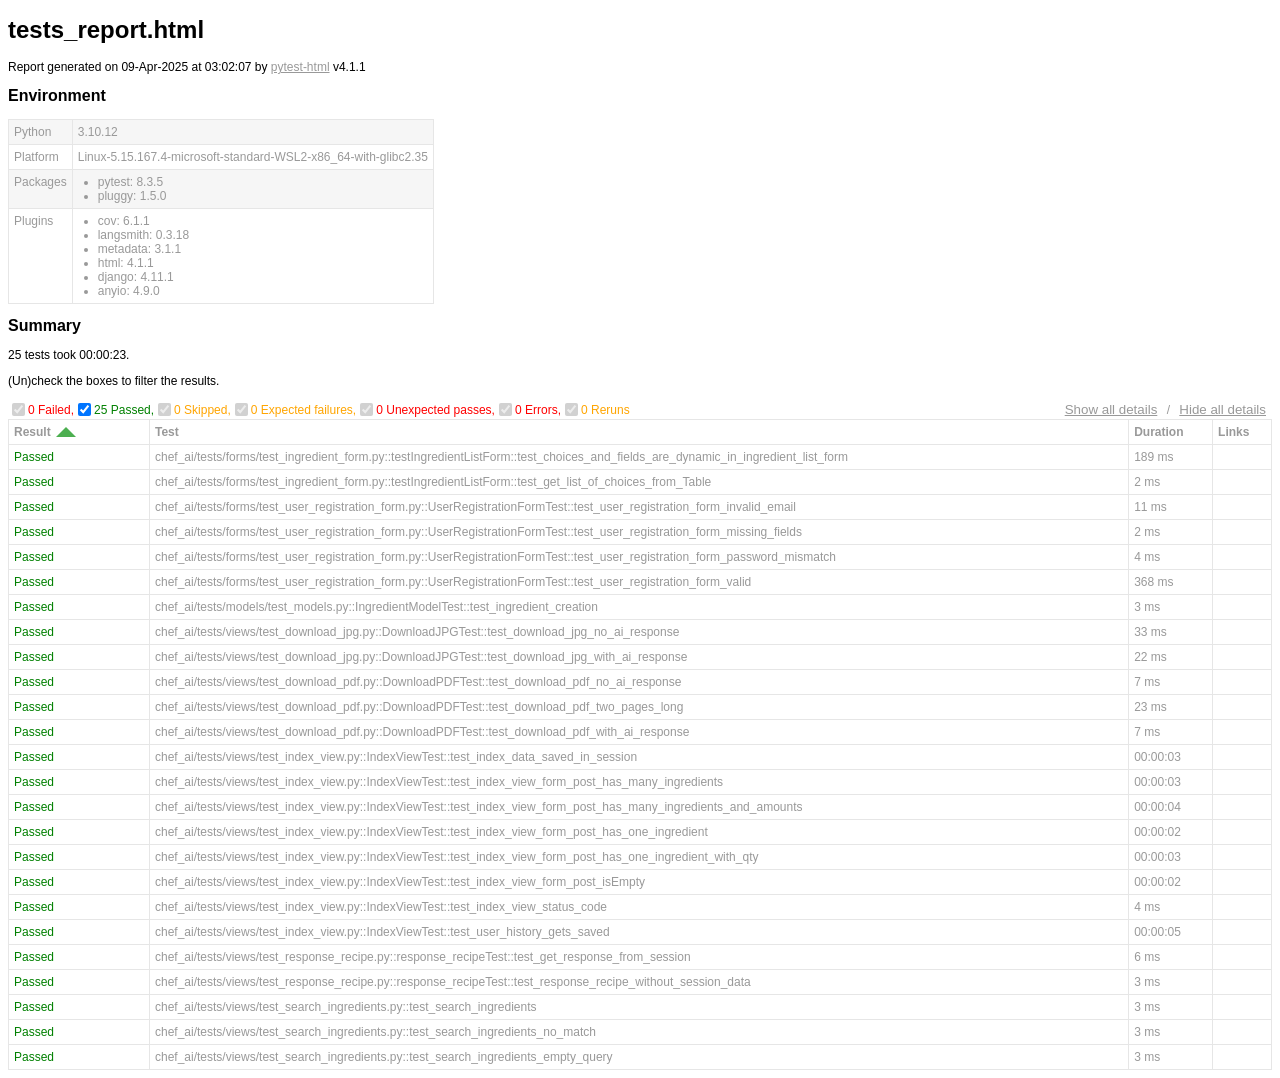
==== webapp/tests_report.html @ 6720c21e "added test for search_ingredients view" ====
<!DOCTYPE html>
<html>
  <head>
    <meta charset="utf-8"/>
    <title id="head-title">tests_report.html</title>
      <style type="text/css">body {
  font-family: Helvetica, Arial, sans-serif;
  font-size: 12px;
  /* do not increase min-width as some may use split screens */
  min-width: 800px;
  color: #999;
}

h1 {
  font-size: 24px;
  color: black;
}

h2 {
  font-size: 16px;
  color: black;
}

p {
  color: black;
}

a {
  color: #999;
}

table {
  border-collapse: collapse;
}

/******************************
 * SUMMARY INFORMATION
 ******************************/
#environment td {
  padding: 5px;
  border: 1px solid #e6e6e6;
  vertical-align: top;
}
#environment tr:nth-child(odd) {
  background-color: #f6f6f6;
}
#environment ul {
  margin: 0;
  padding: 0 20px;
}

/******************************
 * TEST RESULT COLORS
 ******************************/
span.passed,
.passed .col-result {
  color: green;
}

span.skipped,
span.xfailed,
span.rerun,
.skipped .col-result,
.xfailed .col-result,
.rerun .col-result {
  color: orange;
}

span.error,
span.failed,
span.xpassed,
.error .col-result,
.failed .col-result,
.xpassed .col-result {
  color: red;
}

.col-links__extra {
  margin-right: 3px;
}

/******************************
 * RESULTS TABLE
 *
 * 1. Table Layout
 * 2. Extra
 * 3. Sorting items
 *
 ******************************/
/*------------------
 * 1. Table Layout
 *------------------*/
#results-table {
  border: 1px solid #e6e6e6;
  color: #999;
  font-size: 12px;
  width: 100%;
}
#results-table th,
#results-table td {
  padding: 5px;
  border: 1px solid #e6e6e6;
  text-align: left;
}
#results-table th {
  font-weight: bold;
}

/*------------------
 * 2. Extra
 *------------------*/
.logwrapper {
  max-height: 230px;
  overflow-y: scroll;
  background-color: #e6e6e6;
}
.logwrapper.expanded {
  max-height: none;
}
.logwrapper.expanded .logexpander:after {
  content: "collapse [-]";
}
.logwrapper .logexpander {
  z-index: 1;
  position: sticky;
  top: 10px;
  width: max-content;
  border: 1px solid;
  border-radius: 3px;
  padding: 5px 7px;
  margin: 10px 0 10px calc(100% - 80px);
  cursor: pointer;
  background-color: #e6e6e6;
}
.logwrapper .logexpander:after {
  content: "expand [+]";
}
.logwrapper .logexpander:hover {
  color: #000;
  border-color: #000;
}
.logwrapper .log {
  min-height: 40px;
  position: relative;
  top: -50px;
  height: calc(100% + 50px);
  border: 1px solid #e6e6e6;
  color: black;
  display: block;
  font-family: "Courier New", Courier, monospace;
  padding: 5px;
  padding-right: 80px;
  white-space: pre-wrap;
}

div.media {
  border: 1px solid #e6e6e6;
  float: right;
  height: 240px;
  margin: 0 5px;
  overflow: hidden;
  width: 320px;
}

.media-container {
  display: grid;
  grid-template-columns: 25px auto 25px;
  align-items: center;
  flex: 1 1;
  overflow: hidden;
  height: 200px;
}

.media-container--fullscreen {
  grid-template-columns: 0px auto 0px;
}

.media-container__nav--right,
.media-container__nav--left {
  text-align: center;
  cursor: pointer;
}

.media-container__viewport {
  cursor: pointer;
  text-align: center;
  height: inherit;
}
.media-container__viewport img,
.media-container__viewport video {
  object-fit: cover;
  width: 100%;
  max-height: 100%;
}

.media__name,
.media__counter {
  display: flex;
  flex-direction: row;
  justify-content: space-around;
  flex: 0 0 25px;
  align-items: center;
}

.collapsible td:not(.col-links) {
  cursor: pointer;
}
.collapsible td:not(.col-links):hover::after {
  color: #bbb;
  font-style: italic;
  cursor: pointer;
}

.col-result {
  width: 130px;
}
.col-result:hover::after {
  content: " (hide details)";
}

.col-result.collapsed:hover::after {
  content: " (show details)";
}

#environment-header h2:hover::after {
  content: " (hide details)";
  color: #bbb;
  font-style: italic;
  cursor: pointer;
  font-size: 12px;
}

#environment-header.collapsed h2:hover::after {
  content: " (show details)";
  color: #bbb;
  font-style: italic;
  cursor: pointer;
  font-size: 12px;
}

/*------------------
 * 3. Sorting items
 *------------------*/
.sortable {
  cursor: pointer;
}
.sortable.desc:after {
  content: " ";
  position: relative;
  left: 5px;
  bottom: -12.5px;
  border: 10px solid #4caf50;
  border-bottom: 0;
  border-left-color: transparent;
  border-right-color: transparent;
}
.sortable.asc:after {
  content: " ";
  position: relative;
  left: 5px;
  bottom: 12.5px;
  border: 10px solid #4caf50;
  border-top: 0;
  border-left-color: transparent;
  border-right-color: transparent;
}

.hidden, .summary__reload__button.hidden {
  display: none;
}

.summary__data {
  flex: 0 0 550px;
}
.summary__reload {
  flex: 1 1;
  display: flex;
  justify-content: center;
}
.summary__reload__button {
  flex: 0 0 300px;
  display: flex;
  color: white;
  font-weight: bold;
  background-color: #4caf50;
  text-align: center;
  justify-content: center;
  align-items: center;
  border-radius: 3px;
  cursor: pointer;
}
.summary__reload__button:hover {
  background-color: #46a049;
}
.summary__spacer {
  flex: 0 0 550px;
}

.controls {
  display: flex;
  justify-content: space-between;
}

.filters,
.collapse {
  display: flex;
  align-items: center;
}
.filters button,
.collapse button {
  color: #999;
  border: none;
  background: none;
  cursor: pointer;
  text-decoration: underline;
}
.filters button:hover,
.collapse button:hover {
  color: #ccc;
}

.filter__label {
  margin-right: 10px;
}

      </style>
    
  </head>
  <body>
    <h1 id="title">tests_report.html</h1>
    <p>Report generated on 09-Apr-2025 at 03:02:07 by <a href="https://pypi.python.org/pypi/pytest-html">pytest-html</a>
        v4.1.1</p>
    <div id="environment-header">
      <h2>Environment</h2>
    </div>
    <table id="environment"></table>
    <!-- TEMPLATES -->
      <template id="template_environment_row">
      <tr>
        <td></td>
        <td></td>
      </tr>
    </template>
    <template id="template_results-table__body--empty">
      <tbody class="results-table-row">
        <tr id="not-found-message">
          <td colspan="4">No results found. Check the filters.</th>
        </tr>
    </template>
    <template id="template_results-table__tbody">
      <tbody class="results-table-row">
        <tr class="collapsible">
        </tr>
        <tr class="extras-row">
          <td class="extra" colspan="4">
            <div class="extraHTML"></div>
            <div class="media">
              <div class="media-container">
                  <div class="media-container__nav--left"><</div>
                  <div class="media-container__viewport">
                    <img src="" />
                    <video controls>
                      <source src="" type="video/mp4">
                    </video>
                  </div>
                  <div class="media-container__nav--right">></div>
                </div>
                <div class="media__name"></div>
                <div class="media__counter"></div>
            </div>
            <div class="logwrapper">
              <div class="logexpander"></div>
              <div class="log"></div>
            </div>
          </td>
        </tr>
      </tbody>
    </template>
    <!-- END TEMPLATES -->
    <div class="summary">
      <div class="summary__data">
        <h2>Summary</h2>
        <div class="additional-summary prefix">
        </div>
        <p class="run-count">25 tests took 00:00:23.</p>
        <p class="filter">(Un)check the boxes to filter the results.</p>
        <div class="summary__reload">
          <div class="summary__reload__button hidden" onclick="location.reload()">
            <div>There are still tests running. <br />Reload this page to get the latest results!</div>
          </div>
        </div>
        <div class="summary__spacer"></div>
        <div class="controls">
          <div class="filters">
            <input checked="true" class="filter" name="filter_checkbox" type="checkbox" data-test-result="failed" disabled/>
            <span class="failed">0 Failed,</span>
            <input checked="true" class="filter" name="filter_checkbox" type="checkbox" data-test-result="passed" />
            <span class="passed">25 Passed,</span>
            <input checked="true" class="filter" name="filter_checkbox" type="checkbox" data-test-result="skipped" disabled/>
            <span class="skipped">0 Skipped,</span>
            <input checked="true" class="filter" name="filter_checkbox" type="checkbox" data-test-result="xfailed" disabled/>
            <span class="xfailed">0 Expected failures,</span>
            <input checked="true" class="filter" name="filter_checkbox" type="checkbox" data-test-result="xpassed" disabled/>
            <span class="xpassed">0 Unexpected passes,</span>
            <input checked="true" class="filter" name="filter_checkbox" type="checkbox" data-test-result="error" disabled/>
            <span class="error">0 Errors,</span>
            <input checked="true" class="filter" name="filter_checkbox" type="checkbox" data-test-result="rerun" disabled/>
            <span class="rerun">0 Reruns</span>
          </div>
          <div class="collapse">
            <button id="show_all_details">Show all details</button>&nbsp;/&nbsp;<button id="hide_all_details">Hide all details</button>
          </div>
        </div>
      </div>
      <div class="additional-summary summary">
      </div>
      <div class="additional-summary postfix">
      </div>
    </div>
    <table id="results-table">
      <thead id="results-table-head">
        <tr>
          <th class="sortable" data-column-type="result">Result</th>
          <th class="sortable" data-column-type="testId">Test</th>
          <th class="sortable" data-column-type="duration">Duration</th>
          <th>Links</th>
        </tr>
      </thead>
    </table>
  </body>
  <footer>
    <div id="data-container" data-jsonblob="{&#34;environment&#34;: {&#34;Python&#34;: &#34;3.10.12&#34;, &#34;Platform&#34;: &#34;Linux-5.15.167.4-microsoft-standard-WSL2-x86_64-with-glibc2.35&#34;, &#34;Packages&#34;: {&#34;pytest&#34;: &#34;8.3.5&#34;, &#34;pluggy&#34;: &#34;1.5.0&#34;}, &#34;Plugins&#34;: {&#34;cov&#34;: &#34;6.1.1&#34;, &#34;langsmith&#34;: &#34;0.3.18&#34;, &#34;metadata&#34;: &#34;3.1.1&#34;, &#34;html&#34;: &#34;4.1.1&#34;, &#34;django&#34;: &#34;4.11.1&#34;, &#34;anyio&#34;: &#34;4.9.0&#34;}}, &#34;tests&#34;: {&#34;chef_ai/tests/forms/test_ingredient_form.py::testIngredientListForm::test_choices_and_fields_are_dynamic_in_ingredient_list_form&#34;: [{&#34;extras&#34;: [], &#34;result&#34;: &#34;Passed&#34;, &#34;testId&#34;: &#34;chef_ai/tests/forms/test_ingredient_form.py::testIngredientListForm::test_choices_and_fields_are_dynamic_in_ingredient_list_form&#34;, &#34;duration&#34;: &#34;189 ms&#34;, &#34;resultsTableRow&#34;: [&#34;&lt;td class=\&#34;col-result\&#34;&gt;Passed&lt;/td&gt;&#34;, &#34;&lt;td class=\&#34;col-testId\&#34;&gt;chef_ai/tests/forms/test_ingredient_form.py::testIngredientListForm::test_choices_and_fields_are_dynamic_in_ingredient_list_form&lt;/td&gt;&#34;, &#34;&lt;td class=\&#34;col-duration\&#34;&gt;189 ms&lt;/td&gt;&#34;, &#34;&lt;td class=\&#34;col-links\&#34;&gt;&lt;/td&gt;&#34;], &#34;log&#34;: &#34;----------------------------- Captured stdout call -----------------------------\nAdding field for Vegetable\nname of field added: VEGETABLE\nAdding field for Protein\nname of field added: PROTEIN\nAdding field for Fruit\nname of field added: FRUIT\n&#34;}], &#34;chef_ai/tests/forms/test_ingredient_form.py::testIngredientListForm::test_get_list_of_choices_from_Table&#34;: [{&#34;extras&#34;: [], &#34;result&#34;: &#34;Passed&#34;, &#34;testId&#34;: &#34;chef_ai/tests/forms/test_ingredient_form.py::testIngredientListForm::test_get_list_of_choices_from_Table&#34;, &#34;duration&#34;: &#34;2 ms&#34;, &#34;resultsTableRow&#34;: [&#34;&lt;td class=\&#34;col-result\&#34;&gt;Passed&lt;/td&gt;&#34;, &#34;&lt;td class=\&#34;col-testId\&#34;&gt;chef_ai/tests/forms/test_ingredient_form.py::testIngredientListForm::test_get_list_of_choices_from_Table&lt;/td&gt;&#34;, &#34;&lt;td class=\&#34;col-duration\&#34;&gt;2 ms&lt;/td&gt;&#34;, &#34;&lt;td class=\&#34;col-links\&#34;&gt;&lt;/td&gt;&#34;], &#34;log&#34;: &#34;----------------------------- Captured stdout call -----------------------------\n[&amp;#x27;Vegetable&amp;#x27;, &amp;#x27;Protein&amp;#x27;, &amp;#x27;Fruit&amp;#x27;]\n&#34;}], &#34;chef_ai/tests/forms/test_user_registration_form.py::UserRegistrationFormTest::test_user_registration_form_invalid_email&#34;: [{&#34;extras&#34;: [], &#34;result&#34;: &#34;Passed&#34;, &#34;testId&#34;: &#34;chef_ai/tests/forms/test_user_registration_form.py::UserRegistrationFormTest::test_user_registration_form_invalid_email&#34;, &#34;duration&#34;: &#34;11 ms&#34;, &#34;resultsTableRow&#34;: [&#34;&lt;td class=\&#34;col-result\&#34;&gt;Passed&lt;/td&gt;&#34;, &#34;&lt;td class=\&#34;col-testId\&#34;&gt;chef_ai/tests/forms/test_user_registration_form.py::UserRegistrationFormTest::test_user_registration_form_invalid_email&lt;/td&gt;&#34;, &#34;&lt;td class=\&#34;col-duration\&#34;&gt;11 ms&lt;/td&gt;&#34;, &#34;&lt;td class=\&#34;col-links\&#34;&gt;&lt;/td&gt;&#34;], &#34;log&#34;: &#34;No log output captured.&#34;}], &#34;chef_ai/tests/forms/test_user_registration_form.py::UserRegistrationFormTest::test_user_registration_form_missing_fields&#34;: [{&#34;extras&#34;: [], &#34;result&#34;: &#34;Passed&#34;, &#34;testId&#34;: &#34;chef_ai/tests/forms/test_user_registration_form.py::UserRegistrationFormTest::test_user_registration_form_missing_fields&#34;, &#34;duration&#34;: &#34;2 ms&#34;, &#34;resultsTableRow&#34;: [&#34;&lt;td class=\&#34;col-result\&#34;&gt;Passed&lt;/td&gt;&#34;, &#34;&lt;td class=\&#34;col-testId\&#34;&gt;chef_ai/tests/forms/test_user_registration_form.py::UserRegistrationFormTest::test_user_registration_form_missing_fields&lt;/td&gt;&#34;, &#34;&lt;td class=\&#34;col-duration\&#34;&gt;2 ms&lt;/td&gt;&#34;, &#34;&lt;td class=\&#34;col-links\&#34;&gt;&lt;/td&gt;&#34;], &#34;log&#34;: &#34;No log output captured.&#34;}], &#34;chef_ai/tests/forms/test_user_registration_form.py::UserRegistrationFormTest::test_user_registration_form_password_mismatch&#34;: [{&#34;extras&#34;: [], &#34;result&#34;: &#34;Passed&#34;, &#34;testId&#34;: &#34;chef_ai/tests/forms/test_user_registration_form.py::UserRegistrationFormTest::test_user_registration_form_password_mismatch&#34;, &#34;duration&#34;: &#34;4 ms&#34;, &#34;resultsTableRow&#34;: [&#34;&lt;td class=\&#34;col-result\&#34;&gt;Passed&lt;/td&gt;&#34;, &#34;&lt;td class=\&#34;col-testId\&#34;&gt;chef_ai/tests/forms/test_user_registration_form.py::UserRegistrationFormTest::test_user_registration_form_password_mismatch&lt;/td&gt;&#34;, &#34;&lt;td class=\&#34;col-duration\&#34;&gt;4 ms&lt;/td&gt;&#34;, &#34;&lt;td class=\&#34;col-links\&#34;&gt;&lt;/td&gt;&#34;], &#34;log&#34;: &#34;No log output captured.&#34;}], &#34;chef_ai/tests/forms/test_user_registration_form.py::UserRegistrationFormTest::test_user_registration_form_valid&#34;: [{&#34;extras&#34;: [], &#34;result&#34;: &#34;Passed&#34;, &#34;testId&#34;: &#34;chef_ai/tests/forms/test_user_registration_form.py::UserRegistrationFormTest::test_user_registration_form_valid&#34;, &#34;duration&#34;: &#34;368 ms&#34;, &#34;resultsTableRow&#34;: [&#34;&lt;td class=\&#34;col-result\&#34;&gt;Passed&lt;/td&gt;&#34;, &#34;&lt;td class=\&#34;col-testId\&#34;&gt;chef_ai/tests/forms/test_user_registration_form.py::UserRegistrationFormTest::test_user_registration_form_valid&lt;/td&gt;&#34;, &#34;&lt;td class=\&#34;col-duration\&#34;&gt;368 ms&lt;/td&gt;&#34;, &#34;&lt;td class=\&#34;col-links\&#34;&gt;&lt;/td&gt;&#34;], &#34;log&#34;: &#34;----------------------------- Captured stdout call -----------------------------\nError: \n&#34;}], &#34;chef_ai/tests/models/test_models.py::IngredientModelTest::test_ingredient_creation&#34;: [{&#34;extras&#34;: [], &#34;result&#34;: &#34;Passed&#34;, &#34;testId&#34;: &#34;chef_ai/tests/models/test_models.py::IngredientModelTest::test_ingredient_creation&#34;, &#34;duration&#34;: &#34;3 ms&#34;, &#34;resultsTableRow&#34;: [&#34;&lt;td class=\&#34;col-result\&#34;&gt;Passed&lt;/td&gt;&#34;, &#34;&lt;td class=\&#34;col-testId\&#34;&gt;chef_ai/tests/models/test_models.py::IngredientModelTest::test_ingredient_creation&lt;/td&gt;&#34;, &#34;&lt;td class=\&#34;col-duration\&#34;&gt;3 ms&lt;/td&gt;&#34;, &#34;&lt;td class=\&#34;col-links\&#34;&gt;&lt;/td&gt;&#34;], &#34;log&#34;: &#34;----------------------------- Captured stdout call -----------------------------\nSuccess test ingredients insert\n&#34;}], &#34;chef_ai/tests/views/test_download_jpg.py::DownloadJPGTest::test_download_jpg_no_ai_response&#34;: [{&#34;extras&#34;: [], &#34;result&#34;: &#34;Passed&#34;, &#34;testId&#34;: &#34;chef_ai/tests/views/test_download_jpg.py::DownloadJPGTest::test_download_jpg_no_ai_response&#34;, &#34;duration&#34;: &#34;33 ms&#34;, &#34;resultsTableRow&#34;: [&#34;&lt;td class=\&#34;col-result\&#34;&gt;Passed&lt;/td&gt;&#34;, &#34;&lt;td class=\&#34;col-testId\&#34;&gt;chef_ai/tests/views/test_download_jpg.py::DownloadJPGTest::test_download_jpg_no_ai_response&lt;/td&gt;&#34;, &#34;&lt;td class=\&#34;col-duration\&#34;&gt;33 ms&lt;/td&gt;&#34;, &#34;&lt;td class=\&#34;col-links\&#34;&gt;&lt;/td&gt;&#34;], &#34;log&#34;: &#34;----------------------------- Captured stdout call -----------------------------\nview was hit\n&#34;}], &#34;chef_ai/tests/views/test_download_jpg.py::DownloadJPGTest::test_download_jpg_with_ai_response&#34;: [{&#34;extras&#34;: [], &#34;result&#34;: &#34;Passed&#34;, &#34;testId&#34;: &#34;chef_ai/tests/views/test_download_jpg.py::DownloadJPGTest::test_download_jpg_with_ai_response&#34;, &#34;duration&#34;: &#34;22 ms&#34;, &#34;resultsTableRow&#34;: [&#34;&lt;td class=\&#34;col-result\&#34;&gt;Passed&lt;/td&gt;&#34;, &#34;&lt;td class=\&#34;col-testId\&#34;&gt;chef_ai/tests/views/test_download_jpg.py::DownloadJPGTest::test_download_jpg_with_ai_response&lt;/td&gt;&#34;, &#34;&lt;td class=\&#34;col-duration\&#34;&gt;22 ms&lt;/td&gt;&#34;, &#34;&lt;td class=\&#34;col-links\&#34;&gt;&lt;/td&gt;&#34;], &#34;log&#34;: &#34;----------------------------- Captured stdout call -----------------------------\nResponse type: &amp;lt;class &amp;#x27;django.http.response.FileResponse&amp;#x27;&amp;gt;\n&#34;}], &#34;chef_ai/tests/views/test_download_pdf.py::DownloadPDFTest::test_download_pdf_no_ai_response&#34;: [{&#34;extras&#34;: [], &#34;result&#34;: &#34;Passed&#34;, &#34;testId&#34;: &#34;chef_ai/tests/views/test_download_pdf.py::DownloadPDFTest::test_download_pdf_no_ai_response&#34;, &#34;duration&#34;: &#34;7 ms&#34;, &#34;resultsTableRow&#34;: [&#34;&lt;td class=\&#34;col-result\&#34;&gt;Passed&lt;/td&gt;&#34;, &#34;&lt;td class=\&#34;col-testId\&#34;&gt;chef_ai/tests/views/test_download_pdf.py::DownloadPDFTest::test_download_pdf_no_ai_response&lt;/td&gt;&#34;, &#34;&lt;td class=\&#34;col-duration\&#34;&gt;7 ms&lt;/td&gt;&#34;, &#34;&lt;td class=\&#34;col-links\&#34;&gt;&lt;/td&gt;&#34;], &#34;log&#34;: &#34;----------------------------- Captured stdout call -----------------------------\n\nview was hit\n&#34;}], &#34;chef_ai/tests/views/test_download_pdf.py::DownloadPDFTest::test_download_pdf_two_pages_long&#34;: [{&#34;extras&#34;: [], &#34;result&#34;: &#34;Passed&#34;, &#34;testId&#34;: &#34;chef_ai/tests/views/test_download_pdf.py::DownloadPDFTest::test_download_pdf_two_pages_long&#34;, &#34;duration&#34;: &#34;23 ms&#34;, &#34;resultsTableRow&#34;: [&#34;&lt;td class=\&#34;col-result\&#34;&gt;Passed&lt;/td&gt;&#34;, &#34;&lt;td class=\&#34;col-testId\&#34;&gt;chef_ai/tests/views/test_download_pdf.py::DownloadPDFTest::test_download_pdf_two_pages_long&lt;/td&gt;&#34;, &#34;&lt;td class=\&#34;col-duration\&#34;&gt;23 ms&lt;/td&gt;&#34;, &#34;&lt;td class=\&#34;col-links\&#34;&gt;&lt;/td&gt;&#34;], &#34;log&#34;: &#34;----------------------------- Captured stdout call -----------------------------\n{&amp;#x27;Title&amp;#x27;: &amp;#x27;Delicious Pasta&amp;#x27;, &amp;#x27;Cuisine&amp;#x27;: &amp;#x27;Italian&amp;#x27;, &amp;#x27;Ingredients&amp;#x27;: [&amp;#x27;Pasta&amp;#x27;, &amp;#x27;Tomato Sauce&amp;#x27;, &amp;#x27;Basil&amp;#x27;], &amp;#x27;Steps&amp;#x27;: [&amp;#x27;Step 0\\n&amp;#x27;, &amp;#x27;Step 1\\n&amp;#x27;, &amp;#x27;Step 2\\n&amp;#x27;, &amp;#x27;Step 3\\n&amp;#x27;, &amp;#x27;Step 4\\n&amp;#x27;, &amp;#x27;Step 5\\n&amp;#x27;, &amp;#x27;Step 6\\n&amp;#x27;, &amp;#x27;Step 7\\n&amp;#x27;, &amp;#x27;Step 8\\n&amp;#x27;, &amp;#x27;Step 9\\n&amp;#x27;, &amp;#x27;Step 10\\n&amp;#x27;, &amp;#x27;Step 11\\n&amp;#x27;, &amp;#x27;Step 12\\n&amp;#x27;, &amp;#x27;Step 13\\n&amp;#x27;, &amp;#x27;Step 14\\n&amp;#x27;, &amp;#x27;Step 15\\n&amp;#x27;, &amp;#x27;Step 16\\n&amp;#x27;, &amp;#x27;Step 17\\n&amp;#x27;, &amp;#x27;Step 18\\n&amp;#x27;, &amp;#x27;Step 19\\n&amp;#x27;, &amp;#x27;Step 20\\n&amp;#x27;, &amp;#x27;Step 21\\n&amp;#x27;, &amp;#x27;Step 22\\n&amp;#x27;, &amp;#x27;Step 23\\n&amp;#x27;, &amp;#x27;Step 24\\n&amp;#x27;, &amp;#x27;Step 25\\n&amp;#x27;, &amp;#x27;Step 26\\n&amp;#x27;, &amp;#x27;Step 27\\n&amp;#x27;, &amp;#x27;Step 28\\n&amp;#x27;, &amp;#x27;Step 29\\n&amp;#x27;, &amp;#x27;Step 30\\n&amp;#x27;, &amp;#x27;Step 31\\n&amp;#x27;, &amp;#x27;Step 32\\n&amp;#x27;, &amp;#x27;Step 33\\n&amp;#x27;, &amp;#x27;Step 34\\n&amp;#x27;, &amp;#x27;Step 35\\n&amp;#x27;, &amp;#x27;Step 36\\n&amp;#x27;, &amp;#x27;Step 37\\n&amp;#x27;, &amp;#x27;Step 38\\n&amp;#x27;, &amp;#x27;Step 39\\n&amp;#x27;, &amp;#x27;Step 40\\n&amp;#x27;, &amp;#x27;Step 41\\n&amp;#x27;, &amp;#x27;Step 42\\n&amp;#x27;, &amp;#x27;Step 43\\n&amp;#x27;, &amp;#x27;Step 44\\n&amp;#x27;, &amp;#x27;Step 45\\n&amp;#x27;, &amp;#x27;Step 46\\n&amp;#x27;, &amp;#x27;Step 47\\n&amp;#x27;, &amp;#x27;Step 48\\n&amp;#x27;, &amp;#x27;Step 49\\n&amp;#x27;, &amp;#x27;Step 50\\n&amp;#x27;, &amp;#x27;Step 51\\n&amp;#x27;, &amp;#x27;Step 52\\n&amp;#x27;, &amp;#x27;Step 53\\n&amp;#x27;, &amp;#x27;Step 54\\n&amp;#x27;, &amp;#x27;Step 55\\n&amp;#x27;, &amp;#x27;Step 56\\n&amp;#x27;, &amp;#x27;Step 57\\n&amp;#x27;, &amp;#x27;Step 58\\n&amp;#x27;, &amp;#x27;Step 59\\n&amp;#x27;, &amp;#x27;Step 60\\n&amp;#x27;, &amp;#x27;Step 61\\n&amp;#x27;, &amp;#x27;Step 62\\n&amp;#x27;, &amp;#x27;Step 63\\n&amp;#x27;, &amp;#x27;Step 64\\n&amp;#x27;, &amp;#x27;Step 65\\n&amp;#x27;, &amp;#x27;Step 66\\n&amp;#x27;, &amp;#x27;Step 67\\n&amp;#x27;, &amp;#x27;Step 68\\n&amp;#x27;, &amp;#x27;Step 69\\n&amp;#x27;, &amp;#x27;Step 70\\n&amp;#x27;, &amp;#x27;Step 71\\n&amp;#x27;, &amp;#x27;Step 72\\n&amp;#x27;, &amp;#x27;Step 73\\n&amp;#x27;, &amp;#x27;Step 74\\n&amp;#x27;, &amp;#x27;Step 75\\n&amp;#x27;, &amp;#x27;Step 76\\n&amp;#x27;, &amp;#x27;Step 77\\n&amp;#x27;, &amp;#x27;Step 78\\n&amp;#x27;, &amp;#x27;Step 79\\n&amp;#x27;, &amp;#x27;Step 80\\n&amp;#x27;, &amp;#x27;Step 81\\n&amp;#x27;, &amp;#x27;Step 82\\n&amp;#x27;, &amp;#x27;Step 83\\n&amp;#x27;, &amp;#x27;Step 84\\n&amp;#x27;, &amp;#x27;Step 85\\n&amp;#x27;, &amp;#x27;Step 86\\n&amp;#x27;, &amp;#x27;Step 87\\n&amp;#x27;, &amp;#x27;Step 88\\n&amp;#x27;, &amp;#x27;Step 89\\n&amp;#x27;, &amp;#x27;Step 90\\n&amp;#x27;, &amp;#x27;Step 91\\n&amp;#x27;, &amp;#x27;Step 92\\n&amp;#x27;, &amp;#x27;Step 93\\n&amp;#x27;, &amp;#x27;Step 94\\n&amp;#x27;, &amp;#x27;Step 95\\n&amp;#x27;, &amp;#x27;Step 96\\n&amp;#x27;, &amp;#x27;Step 97\\n&amp;#x27;, &amp;#x27;Step 98\\n&amp;#x27;, &amp;#x27;Step 99\\n&amp;#x27;, &amp;#x27;Step 100\\n&amp;#x27;, &amp;#x27;Step 101\\n&amp;#x27;, &amp;#x27;Step 102\\n&amp;#x27;, &amp;#x27;Step 103\\n&amp;#x27;, &amp;#x27;Step 104\\n&amp;#x27;, &amp;#x27;Step 105\\n&amp;#x27;, &amp;#x27;Step 106\\n&amp;#x27;, &amp;#x27;Step 107\\n&amp;#x27;, &amp;#x27;Step 108\\n&amp;#x27;, &amp;#x27;Step 109\\n&amp;#x27;, &amp;#x27;Step 110\\n&amp;#x27;, &amp;#x27;Step 111\\n&amp;#x27;, &amp;#x27;Step 112\\n&amp;#x27;, &amp;#x27;Step 113\\n&amp;#x27;, &amp;#x27;Step 114\\n&amp;#x27;, &amp;#x27;Step 115\\n&amp;#x27;, &amp;#x27;Step 116\\n&amp;#x27;, &amp;#x27;Step 117\\n&amp;#x27;, &amp;#x27;Step 118\\n&amp;#x27;, &amp;#x27;Step 119\\n&amp;#x27;, &amp;#x27;Step 120\\n&amp;#x27;, &amp;#x27;Step 121\\n&amp;#x27;, &amp;#x27;Step 122\\n&amp;#x27;, &amp;#x27;Step 123\\n&amp;#x27;, &amp;#x27;Step 124\\n&amp;#x27;, &amp;#x27;Step 125\\n&amp;#x27;, &amp;#x27;Step 126\\n&amp;#x27;, &amp;#x27;Step 127\\n&amp;#x27;, &amp;#x27;Step 128\\n&amp;#x27;, &amp;#x27;Step 129\\n&amp;#x27;, &amp;#x27;Step 130\\n&amp;#x27;, &amp;#x27;Step 131\\n&amp;#x27;, &amp;#x27;Step 132\\n&amp;#x27;, &amp;#x27;Step 133\\n&amp;#x27;, &amp;#x27;Step 134\\n&amp;#x27;, &amp;#x27;Step 135\\n&amp;#x27;, &amp;#x27;Step 136\\n&amp;#x27;, &amp;#x27;Step 137\\n&amp;#x27;, &amp;#x27;Step 138\\n&amp;#x27;, &amp;#x27;Step 139\\n&amp;#x27;, &amp;#x27;Step 140\\n&amp;#x27;, &amp;#x27;Step 141\\n&amp;#x27;, &amp;#x27;Step 142\\n&amp;#x27;, &amp;#x27;Step 143\\n&amp;#x27;, &amp;#x27;Step 144\\n&amp;#x27;, &amp;#x27;Step 145\\n&amp;#x27;, &amp;#x27;Step 146\\n&amp;#x27;, &amp;#x27;Step 147\\n&amp;#x27;, &amp;#x27;Step 148\\n&amp;#x27;, &amp;#x27;Step 149\\n&amp;#x27;, &amp;#x27;Step 150\\n&amp;#x27;, &amp;#x27;Step 151\\n&amp;#x27;, &amp;#x27;Step 152\\n&amp;#x27;, &amp;#x27;Step 153\\n&amp;#x27;, &amp;#x27;Step 154\\n&amp;#x27;, &amp;#x27;Step 155\\n&amp;#x27;, &amp;#x27;Step 156\\n&amp;#x27;, &amp;#x27;Step 157\\n&amp;#x27;, &amp;#x27;Step 158\\n&amp;#x27;, &amp;#x27;Step 159\\n&amp;#x27;, &amp;#x27;Step 160\\n&amp;#x27;, &amp;#x27;Step 161\\n&amp;#x27;, &amp;#x27;Step 162\\n&amp;#x27;, &amp;#x27;Step 163\\n&amp;#x27;, &amp;#x27;Step 164\\n&amp;#x27;, &amp;#x27;Step 165\\n&amp;#x27;, &amp;#x27;Step 166\\n&amp;#x27;, &amp;#x27;Step 167\\n&amp;#x27;, &amp;#x27;Step 168\\n&amp;#x27;, &amp;#x27;Step 169\\n&amp;#x27;, &amp;#x27;Step 170\\n&amp;#x27;, &amp;#x27;Step 171\\n&amp;#x27;, &amp;#x27;Step 172\\n&amp;#x27;, &amp;#x27;Step 173\\n&amp;#x27;, &amp;#x27;Step 174\\n&amp;#x27;, &amp;#x27;Step 175\\n&amp;#x27;, &amp;#x27;Step 176\\n&amp;#x27;, &amp;#x27;Step 177\\n&amp;#x27;, &amp;#x27;Step 178\\n&amp;#x27;, &amp;#x27;Step 179\\n&amp;#x27;, &amp;#x27;Step 180\\n&amp;#x27;, &amp;#x27;Step 181\\n&amp;#x27;, &amp;#x27;Step 182\\n&amp;#x27;, &amp;#x27;Step 183\\n&amp;#x27;, &amp;#x27;Step 184\\n&amp;#x27;, &amp;#x27;Step 185\\n&amp;#x27;, &amp;#x27;Step 186\\n&amp;#x27;, &amp;#x27;Step 187\\n&amp;#x27;, &amp;#x27;Step 188\\n&amp;#x27;, &amp;#x27;Step 189\\n&amp;#x27;, &amp;#x27;Step 190\\n&amp;#x27;, &amp;#x27;Step 191\\n&amp;#x27;, &amp;#x27;Step 192\\n&amp;#x27;, &amp;#x27;Step 193\\n&amp;#x27;, &amp;#x27;Step 194\\n&amp;#x27;, &amp;#x27;Step 195\\n&amp;#x27;, &amp;#x27;Step 196\\n&amp;#x27;, &amp;#x27;Step 197\\n&amp;#x27;, &amp;#x27;Step 198\\n&amp;#x27;, &amp;#x27;Step 199\\n&amp;#x27;]}\n750\n710\n670\n605\nMaking new page\nMaking new page\nMaking new page\nMaking new page\nResponse type: &amp;lt;class &amp;#x27;django.http.response.FileResponse&amp;#x27;&amp;gt;\nNumber of pages made: 5\n&#34;}], &#34;chef_ai/tests/views/test_download_pdf.py::DownloadPDFTest::test_download_pdf_with_ai_response&#34;: [{&#34;extras&#34;: [], &#34;result&#34;: &#34;Passed&#34;, &#34;testId&#34;: &#34;chef_ai/tests/views/test_download_pdf.py::DownloadPDFTest::test_download_pdf_with_ai_response&#34;, &#34;duration&#34;: &#34;7 ms&#34;, &#34;resultsTableRow&#34;: [&#34;&lt;td class=\&#34;col-result\&#34;&gt;Passed&lt;/td&gt;&#34;, &#34;&lt;td class=\&#34;col-testId\&#34;&gt;chef_ai/tests/views/test_download_pdf.py::DownloadPDFTest::test_download_pdf_with_ai_response&lt;/td&gt;&#34;, &#34;&lt;td class=\&#34;col-duration\&#34;&gt;7 ms&lt;/td&gt;&#34;, &#34;&lt;td class=\&#34;col-links\&#34;&gt;&lt;/td&gt;&#34;], &#34;log&#34;: &#34;----------------------------- Captured stdout call -----------------------------\n{&amp;#x27;title&amp;#x27;: &amp;#x27;Delicious Pasta&amp;#x27;, &amp;#x27;cuisine&amp;#x27;: &amp;#x27;Italian&amp;#x27;, &amp;#x27;ingredients&amp;#x27;: [&amp;#x27;Pasta&amp;#x27;, &amp;#x27;Tomato Sauce&amp;#x27;, &amp;#x27;Basil&amp;#x27;], &amp;#x27;steps&amp;#x27;: [&amp;#x27;Boil pasta&amp;#x27;, &amp;#x27;Prepare sauce&amp;#x27;, &amp;#x27;Combine and serve&amp;#x27;]}\n750\n710\n670\n605\nResponse type: &amp;lt;class &amp;#x27;django.http.response.FileResponse&amp;#x27;&amp;gt;\n&#34;}], &#34;chef_ai/tests/views/test_index_view.py::IndexViewTest::test_index_data_saved_in_session&#34;: [{&#34;extras&#34;: [], &#34;result&#34;: &#34;Passed&#34;, &#34;testId&#34;: &#34;chef_ai/tests/views/test_index_view.py::IndexViewTest::test_index_data_saved_in_session&#34;, &#34;duration&#34;: &#34;00:00:03&#34;, &#34;resultsTableRow&#34;: [&#34;&lt;td class=\&#34;col-result\&#34;&gt;Passed&lt;/td&gt;&#34;, &#34;&lt;td class=\&#34;col-testId\&#34;&gt;chef_ai/tests/views/test_index_view.py::IndexViewTest::test_index_data_saved_in_session&lt;/td&gt;&#34;, &#34;&lt;td class=\&#34;col-duration\&#34;&gt;00:00:03&lt;/td&gt;&#34;, &#34;&lt;td class=\&#34;col-links\&#34;&gt;&lt;/td&gt;&#34;], &#34;log&#34;: &#34;No log output captured.&#34;}], &#34;chef_ai/tests/views/test_index_view.py::IndexViewTest::test_index_view_form_post_has_many_ingredients&#34;: [{&#34;extras&#34;: [], &#34;result&#34;: &#34;Passed&#34;, &#34;testId&#34;: &#34;chef_ai/tests/views/test_index_view.py::IndexViewTest::test_index_view_form_post_has_many_ingredients&#34;, &#34;duration&#34;: &#34;00:00:03&#34;, &#34;resultsTableRow&#34;: [&#34;&lt;td class=\&#34;col-result\&#34;&gt;Passed&lt;/td&gt;&#34;, &#34;&lt;td class=\&#34;col-testId\&#34;&gt;chef_ai/tests/views/test_index_view.py::IndexViewTest::test_index_view_form_post_has_many_ingredients&lt;/td&gt;&#34;, &#34;&lt;td class=\&#34;col-duration\&#34;&gt;00:00:03&lt;/td&gt;&#34;, &#34;&lt;td class=\&#34;col-links\&#34;&gt;&lt;/td&gt;&#34;], &#34;log&#34;: &#34;No log output captured.&#34;}], &#34;chef_ai/tests/views/test_index_view.py::IndexViewTest::test_index_view_form_post_has_many_ingredients_and_amounts&#34;: [{&#34;extras&#34;: [], &#34;result&#34;: &#34;Passed&#34;, &#34;testId&#34;: &#34;chef_ai/tests/views/test_index_view.py::IndexViewTest::test_index_view_form_post_has_many_ingredients_and_amounts&#34;, &#34;duration&#34;: &#34;00:00:04&#34;, &#34;resultsTableRow&#34;: [&#34;&lt;td class=\&#34;col-result\&#34;&gt;Passed&lt;/td&gt;&#34;, &#34;&lt;td class=\&#34;col-testId\&#34;&gt;chef_ai/tests/views/test_index_view.py::IndexViewTest::test_index_view_form_post_has_many_ingredients_and_amounts&lt;/td&gt;&#34;, &#34;&lt;td class=\&#34;col-duration\&#34;&gt;00:00:04&lt;/td&gt;&#34;, &#34;&lt;td class=\&#34;col-links\&#34;&gt;&lt;/td&gt;&#34;], &#34;log&#34;: &#34;No log output captured.&#34;}], &#34;chef_ai/tests/views/test_index_view.py::IndexViewTest::test_index_view_form_post_has_one_ingredient&#34;: [{&#34;extras&#34;: [], &#34;result&#34;: &#34;Passed&#34;, &#34;testId&#34;: &#34;chef_ai/tests/views/test_index_view.py::IndexViewTest::test_index_view_form_post_has_one_ingredient&#34;, &#34;duration&#34;: &#34;00:00:02&#34;, &#34;resultsTableRow&#34;: [&#34;&lt;td class=\&#34;col-result\&#34;&gt;Passed&lt;/td&gt;&#34;, &#34;&lt;td class=\&#34;col-testId\&#34;&gt;chef_ai/tests/views/test_index_view.py::IndexViewTest::test_index_view_form_post_has_one_ingredient&lt;/td&gt;&#34;, &#34;&lt;td class=\&#34;col-duration\&#34;&gt;00:00:02&lt;/td&gt;&#34;, &#34;&lt;td class=\&#34;col-links\&#34;&gt;&lt;/td&gt;&#34;], &#34;log&#34;: &#34;No log output captured.&#34;}], &#34;chef_ai/tests/views/test_index_view.py::IndexViewTest::test_index_view_form_post_has_one_ingredient_with_qty&#34;: [{&#34;extras&#34;: [], &#34;result&#34;: &#34;Passed&#34;, &#34;testId&#34;: &#34;chef_ai/tests/views/test_index_view.py::IndexViewTest::test_index_view_form_post_has_one_ingredient_with_qty&#34;, &#34;duration&#34;: &#34;00:00:03&#34;, &#34;resultsTableRow&#34;: [&#34;&lt;td class=\&#34;col-result\&#34;&gt;Passed&lt;/td&gt;&#34;, &#34;&lt;td class=\&#34;col-testId\&#34;&gt;chef_ai/tests/views/test_index_view.py::IndexViewTest::test_index_view_form_post_has_one_ingredient_with_qty&lt;/td&gt;&#34;, &#34;&lt;td class=\&#34;col-duration\&#34;&gt;00:00:03&lt;/td&gt;&#34;, &#34;&lt;td class=\&#34;col-links\&#34;&gt;&lt;/td&gt;&#34;], &#34;log&#34;: &#34;No log output captured.&#34;}], &#34;chef_ai/tests/views/test_index_view.py::IndexViewTest::test_index_view_form_post_isEmpty&#34;: [{&#34;extras&#34;: [], &#34;result&#34;: &#34;Passed&#34;, &#34;testId&#34;: &#34;chef_ai/tests/views/test_index_view.py::IndexViewTest::test_index_view_form_post_isEmpty&#34;, &#34;duration&#34;: &#34;00:00:02&#34;, &#34;resultsTableRow&#34;: [&#34;&lt;td class=\&#34;col-result\&#34;&gt;Passed&lt;/td&gt;&#34;, &#34;&lt;td class=\&#34;col-testId\&#34;&gt;chef_ai/tests/views/test_index_view.py::IndexViewTest::test_index_view_form_post_isEmpty&lt;/td&gt;&#34;, &#34;&lt;td class=\&#34;col-duration\&#34;&gt;00:00:02&lt;/td&gt;&#34;, &#34;&lt;td class=\&#34;col-links\&#34;&gt;&lt;/td&gt;&#34;], &#34;log&#34;: &#34;No log output captured.&#34;}], &#34;chef_ai/tests/views/test_index_view.py::IndexViewTest::test_index_view_status_code&#34;: [{&#34;extras&#34;: [], &#34;result&#34;: &#34;Passed&#34;, &#34;testId&#34;: &#34;chef_ai/tests/views/test_index_view.py::IndexViewTest::test_index_view_status_code&#34;, &#34;duration&#34;: &#34;4 ms&#34;, &#34;resultsTableRow&#34;: [&#34;&lt;td class=\&#34;col-result\&#34;&gt;Passed&lt;/td&gt;&#34;, &#34;&lt;td class=\&#34;col-testId\&#34;&gt;chef_ai/tests/views/test_index_view.py::IndexViewTest::test_index_view_status_code&lt;/td&gt;&#34;, &#34;&lt;td class=\&#34;col-duration\&#34;&gt;4 ms&lt;/td&gt;&#34;, &#34;&lt;td class=\&#34;col-links\&#34;&gt;&lt;/td&gt;&#34;], &#34;log&#34;: &#34;No log output captured.&#34;}], &#34;chef_ai/tests/views/test_index_view.py::IndexViewTest::test_user_history_gets_saved&#34;: [{&#34;extras&#34;: [], &#34;result&#34;: &#34;Passed&#34;, &#34;testId&#34;: &#34;chef_ai/tests/views/test_index_view.py::IndexViewTest::test_user_history_gets_saved&#34;, &#34;duration&#34;: &#34;00:00:05&#34;, &#34;resultsTableRow&#34;: [&#34;&lt;td class=\&#34;col-result\&#34;&gt;Passed&lt;/td&gt;&#34;, &#34;&lt;td class=\&#34;col-testId\&#34;&gt;chef_ai/tests/views/test_index_view.py::IndexViewTest::test_user_history_gets_saved&lt;/td&gt;&#34;, &#34;&lt;td class=\&#34;col-duration\&#34;&gt;00:00:05&lt;/td&gt;&#34;, &#34;&lt;td class=\&#34;col-links\&#34;&gt;&lt;/td&gt;&#34;], &#34;log&#34;: &#34;----------------------------- Captured stdout call -----------------------------\nIngredients in table Tomato, Lettuce, Bacon\n&#34;}], &#34;chef_ai/tests/views/test_response_recipe.py::response_recipeTest::test_get_response_from_session&#34;: [{&#34;extras&#34;: [], &#34;result&#34;: &#34;Passed&#34;, &#34;testId&#34;: &#34;chef_ai/tests/views/test_response_recipe.py::response_recipeTest::test_get_response_from_session&#34;, &#34;duration&#34;: &#34;6 ms&#34;, &#34;resultsTableRow&#34;: [&#34;&lt;td class=\&#34;col-result\&#34;&gt;Passed&lt;/td&gt;&#34;, &#34;&lt;td class=\&#34;col-testId\&#34;&gt;chef_ai/tests/views/test_response_recipe.py::response_recipeTest::test_get_response_from_session&lt;/td&gt;&#34;, &#34;&lt;td class=\&#34;col-duration\&#34;&gt;6 ms&lt;/td&gt;&#34;, &#34;&lt;td class=\&#34;col-links\&#34;&gt;&lt;/td&gt;&#34;], &#34;log&#34;: &#34;----------------------------- Captured stdout call -----------------------------\nview was hit\n&#34;}], &#34;chef_ai/tests/views/test_response_recipe.py::response_recipeTest::test_response_recipe_without_session_data&#34;: [{&#34;extras&#34;: [], &#34;result&#34;: &#34;Passed&#34;, &#34;testId&#34;: &#34;chef_ai/tests/views/test_response_recipe.py::response_recipeTest::test_response_recipe_without_session_data&#34;, &#34;duration&#34;: &#34;3 ms&#34;, &#34;resultsTableRow&#34;: [&#34;&lt;td class=\&#34;col-result\&#34;&gt;Passed&lt;/td&gt;&#34;, &#34;&lt;td class=\&#34;col-testId\&#34;&gt;chef_ai/tests/views/test_response_recipe.py::response_recipeTest::test_response_recipe_without_session_data&lt;/td&gt;&#34;, &#34;&lt;td class=\&#34;col-duration\&#34;&gt;3 ms&lt;/td&gt;&#34;, &#34;&lt;td class=\&#34;col-links\&#34;&gt;&lt;/td&gt;&#34;], &#34;log&#34;: &#34;----------------------------- Captured stdout call -----------------------------\nview was hit\n&#34;}], &#34;chef_ai/tests/views/test_search_ingredients.py::test_search_ingredients&#34;: [{&#34;extras&#34;: [], &#34;result&#34;: &#34;Passed&#34;, &#34;testId&#34;: &#34;chef_ai/tests/views/test_search_ingredients.py::test_search_ingredients&#34;, &#34;duration&#34;: &#34;3 ms&#34;, &#34;resultsTableRow&#34;: [&#34;&lt;td class=\&#34;col-result\&#34;&gt;Passed&lt;/td&gt;&#34;, &#34;&lt;td class=\&#34;col-testId\&#34;&gt;chef_ai/tests/views/test_search_ingredients.py::test_search_ingredients&lt;/td&gt;&#34;, &#34;&lt;td class=\&#34;col-duration\&#34;&gt;3 ms&lt;/td&gt;&#34;, &#34;&lt;td class=\&#34;col-links\&#34;&gt;&lt;/td&gt;&#34;], &#34;log&#34;: &#34;No log output captured.&#34;}], &#34;chef_ai/tests/views/test_search_ingredients.py::test_search_ingredients_no_match&#34;: [{&#34;extras&#34;: [], &#34;result&#34;: &#34;Passed&#34;, &#34;testId&#34;: &#34;chef_ai/tests/views/test_search_ingredients.py::test_search_ingredients_no_match&#34;, &#34;duration&#34;: &#34;3 ms&#34;, &#34;resultsTableRow&#34;: [&#34;&lt;td class=\&#34;col-result\&#34;&gt;Passed&lt;/td&gt;&#34;, &#34;&lt;td class=\&#34;col-testId\&#34;&gt;chef_ai/tests/views/test_search_ingredients.py::test_search_ingredients_no_match&lt;/td&gt;&#34;, &#34;&lt;td class=\&#34;col-duration\&#34;&gt;3 ms&lt;/td&gt;&#34;, &#34;&lt;td class=\&#34;col-links\&#34;&gt;&lt;/td&gt;&#34;], &#34;log&#34;: &#34;No log output captured.&#34;}], &#34;chef_ai/tests/views/test_search_ingredients.py::test_search_ingredients_empty_query&#34;: [{&#34;extras&#34;: [], &#34;result&#34;: &#34;Passed&#34;, &#34;testId&#34;: &#34;chef_ai/tests/views/test_search_ingredients.py::test_search_ingredients_empty_query&#34;, &#34;duration&#34;: &#34;3 ms&#34;, &#34;resultsTableRow&#34;: [&#34;&lt;td class=\&#34;col-result\&#34;&gt;Passed&lt;/td&gt;&#34;, &#34;&lt;td class=\&#34;col-testId\&#34;&gt;chef_ai/tests/views/test_search_ingredients.py::test_search_ingredients_empty_query&lt;/td&gt;&#34;, &#34;&lt;td class=\&#34;col-duration\&#34;&gt;3 ms&lt;/td&gt;&#34;, &#34;&lt;td class=\&#34;col-links\&#34;&gt;&lt;/td&gt;&#34;], &#34;log&#34;: &#34;No log output captured.&#34;}]}, &#34;renderCollapsed&#34;: [&#34;passed&#34;], &#34;initialSort&#34;: &#34;result&#34;, &#34;title&#34;: &#34;tests_report.html&#34;}"></div>
    <script>
      (function(){function r(e,n,t){function o(i,f){if(!n[i]){if(!e[i]){var c="function"==typeof require&&require;if(!f&&c)return c(i,!0);if(u)return u(i,!0);var a=new Error("Cannot find module '"+i+"'");throw a.code="MODULE_NOT_FOUND",a}var p=n[i]={exports:{}};e[i][0].call(p.exports,function(r){var n=e[i][1][r];return o(n||r)},p,p.exports,r,e,n,t)}return n[i].exports}for(var u="function"==typeof require&&require,i=0;i<t.length;i++)o(t[i]);return o}return r})()({1:[function(require,module,exports){
const { getCollapsedCategory, setCollapsedIds } = require('./storage.js')

class DataManager {
    setManager(data) {
        const collapsedCategories = [...getCollapsedCategory(data.renderCollapsed)]
        const collapsedIds = []
        const tests = Object.values(data.tests).flat().map((test, index) => {
            const collapsed = collapsedCategories.includes(test.result.toLowerCase())
            const id = `test_${index}`
            if (collapsed) {
                collapsedIds.push(id)
            }
            return {
                ...test,
                id,
                collapsed,
            }
        })
        const dataBlob = { ...data, tests }
        this.data = { ...dataBlob }
        this.renderData = { ...dataBlob }
        setCollapsedIds(collapsedIds)
    }

    get allData() {
        return { ...this.data }
    }

    resetRender() {
        this.renderData = { ...this.data }
    }

    setRender(data) {
        this.renderData.tests = [...data]
    }

    toggleCollapsedItem(id) {
        this.renderData.tests = this.renderData.tests.map((test) =>
            test.id === id ? { ...test, collapsed: !test.collapsed } : test,
        )
    }

    set allCollapsed(collapsed) {
        this.renderData = { ...this.renderData, tests: [...this.renderData.tests.map((test) => (
            { ...test, collapsed }
        ))] }
    }

    get testSubset() {
        return [...this.renderData.tests]
    }

    get environment() {
        return this.renderData.environment
    }

    get initialSort() {
        return this.data.initialSort
    }
}

module.exports = {
    manager: new DataManager(),
}

},{"./storage.js":8}],2:[function(require,module,exports){
const mediaViewer = require('./mediaviewer.js')
const templateEnvRow = document.getElementById('template_environment_row')
const templateResult = document.getElementById('template_results-table__tbody')

function htmlToElements(html) {
    const temp = document.createElement('template')
    temp.innerHTML = html
    return temp.content.childNodes
}

const find = (selector, elem) => {
    if (!elem) {
        elem = document
    }
    return elem.querySelector(selector)
}

const findAll = (selector, elem) => {
    if (!elem) {
        elem = document
    }
    return [...elem.querySelectorAll(selector)]
}

const dom = {
    getStaticRow: (key, value) => {
        const envRow = templateEnvRow.content.cloneNode(true)
        const isObj = typeof value === 'object' && value !== null
        const values = isObj ? Object.keys(value).map((k) => `${k}: ${value[k]}`) : null

        const valuesElement = htmlToElements(
            values ? `<ul>${values.map((val) => `<li>${val}</li>`).join('')}<ul>` : `<div>${value}</div>`)[0]
        const td = findAll('td', envRow)
        td[0].textContent = key
        td[1].appendChild(valuesElement)

        return envRow
    },
    getResultTBody: ({ testId, id, log, extras, resultsTableRow, tableHtml, result, collapsed }) => {
        const resultBody = templateResult.content.cloneNode(true)
        resultBody.querySelector('tbody').classList.add(result.toLowerCase())
        resultBody.querySelector('tbody').id = testId
        resultBody.querySelector('.collapsible').dataset.id = id

        resultsTableRow.forEach((html) => {
            const t = document.createElement('template')
            t.innerHTML = html
            resultBody.querySelector('.collapsible').appendChild(t.content)
        })

        if (log) {
            // Wrap lines starting with "E" with span.error to color those lines red
            const wrappedLog = log.replace(/^E.*$/gm, (match) => `<span class="error">${match}</span>`)
            resultBody.querySelector('.log').innerHTML = wrappedLog
        } else {
            resultBody.querySelector('.log').remove()
        }

        if (collapsed) {
            resultBody.querySelector('.collapsible > td')?.classList.add('collapsed')
            resultBody.querySelector('.extras-row').classList.add('hidden')
        } else {
            resultBody.querySelector('.collapsible > td')?.classList.remove('collapsed')
        }

        const media = []
        extras?.forEach(({ name, format_type, content }) => {
            if (['image', 'video'].includes(format_type)) {
                media.push({ path: content, name, format_type })
            }

            if (format_type === 'html') {
                resultBody.querySelector('.extraHTML').insertAdjacentHTML('beforeend', `<div>${content}</div>`)
            }
        })
        mediaViewer.setup(resultBody, media)

        // Add custom html from the pytest_html_results_table_html hook
        tableHtml?.forEach((item) => {
            resultBody.querySelector('td[class="extra"]').insertAdjacentHTML('beforeend', item)
        })

        return resultBody
    },
}

module.exports = {
    dom,
    htmlToElements,
    find,
    findAll,
}

},{"./mediaviewer.js":6}],3:[function(require,module,exports){
const { manager } = require('./datamanager.js')
const { doSort } = require('./sort.js')
const storageModule = require('./storage.js')

const getFilteredSubSet = (filter) =>
    manager.allData.tests.filter(({ result }) => filter.includes(result.toLowerCase()))

const doInitFilter = () => {
    const currentFilter = storageModule.getVisible()
    const filteredSubset = getFilteredSubSet(currentFilter)
    manager.setRender(filteredSubset)
}

const doFilter = (type, show) => {
    if (show) {
        storageModule.showCategory(type)
    } else {
        storageModule.hideCategory(type)
    }

    const currentFilter = storageModule.getVisible()
    const filteredSubset = getFilteredSubSet(currentFilter)
    manager.setRender(filteredSubset)

    const sortColumn = storageModule.getSort()
    doSort(sortColumn, true)
}

module.exports = {
    doFilter,
    doInitFilter,
}

},{"./datamanager.js":1,"./sort.js":7,"./storage.js":8}],4:[function(require,module,exports){
const { redraw, bindEvents, renderStatic } = require('./main.js')
const { doInitFilter } = require('./filter.js')
const { doInitSort } = require('./sort.js')
const { manager } = require('./datamanager.js')
const data = JSON.parse(document.getElementById('data-container').dataset.jsonblob)

function init() {
    manager.setManager(data)
    doInitFilter()
    doInitSort()
    renderStatic()
    redraw()
    bindEvents()
}

init()

},{"./datamanager.js":1,"./filter.js":3,"./main.js":5,"./sort.js":7}],5:[function(require,module,exports){
const { dom, find, findAll } = require('./dom.js')
const { manager } = require('./datamanager.js')
const { doSort } = require('./sort.js')
const { doFilter } = require('./filter.js')
const {
    getVisible,
    getCollapsedIds,
    setCollapsedIds,
    getSort,
    getSortDirection,
    possibleFilters,
} = require('./storage.js')

const removeChildren = (node) => {
    while (node.firstChild) {
        node.removeChild(node.firstChild)
    }
}

const renderStatic = () => {
    const renderEnvironmentTable = () => {
        const environment = manager.environment
        const rows = Object.keys(environment).map((key) => dom.getStaticRow(key, environment[key]))
        const table = document.getElementById('environment')
        removeChildren(table)
        rows.forEach((row) => table.appendChild(row))
    }
    renderEnvironmentTable()
}

const addItemToggleListener = (elem) => {
    elem.addEventListener('click', ({ target }) => {
        const id = target.parentElement.dataset.id
        manager.toggleCollapsedItem(id)

        const collapsedIds = getCollapsedIds()
        if (collapsedIds.includes(id)) {
            const updated = collapsedIds.filter((item) => item !== id)
            setCollapsedIds(updated)
        } else {
            collapsedIds.push(id)
            setCollapsedIds(collapsedIds)
        }
        redraw()
    })
}

const renderContent = (tests) => {
    const sortAttr = getSort(manager.initialSort)
    const sortAsc = JSON.parse(getSortDirection())
    const rows = tests.map(dom.getResultTBody)
    const table = document.getElementById('results-table')
    const tableHeader = document.getElementById('results-table-head')

    const newTable = document.createElement('table')
    newTable.id = 'results-table'

    // remove all sorting classes and set the relevant
    findAll('.sortable', tableHeader).forEach((elem) => elem.classList.remove('asc', 'desc'))
    tableHeader.querySelector(`.sortable[data-column-type="${sortAttr}"]`)?.classList.add(sortAsc ? 'desc' : 'asc')
    newTable.appendChild(tableHeader)

    if (!rows.length) {
        const emptyTable = document.getElementById('template_results-table__body--empty').content.cloneNode(true)
        newTable.appendChild(emptyTable)
    } else {
        rows.forEach((row) => {
            if (!!row) {
                findAll('.collapsible td:not(.col-links', row).forEach(addItemToggleListener)
                find('.logexpander', row).addEventListener('click',
                    (evt) => evt.target.parentNode.classList.toggle('expanded'),
                )
                newTable.appendChild(row)
            }
        })
    }

    table.replaceWith(newTable)
}

const renderDerived = () => {
    const currentFilter = getVisible()
    possibleFilters.forEach((result) => {
        const input = document.querySelector(`input[data-test-result="${result}"]`)
        input.checked = currentFilter.includes(result)
    })
}

const bindEvents = () => {
    const filterColumn = (evt) => {
        const { target: element } = evt
        const { testResult } = element.dataset

        doFilter(testResult, element.checked)
        const collapsedIds = getCollapsedIds()
        const updated = manager.renderData.tests.map((test) => {
            return {
                ...test,
                collapsed: collapsedIds.includes(test.id),
            }
        })
        manager.setRender(updated)
        redraw()
    }

    const header = document.getElementById('environment-header')
    header.addEventListener('click', () => {
        const table = document.getElementById('environment')
        table.classList.toggle('hidden')
        header.classList.toggle('collapsed')
    })

    findAll('input[name="filter_checkbox"]').forEach((elem) => {
        elem.addEventListener('click', filterColumn)
    })

    findAll('.sortable').forEach((elem) => {
        elem.addEventListener('click', (evt) => {
            const { target: element } = evt
            const { columnType } = element.dataset
            doSort(columnType)
            redraw()
        })
    })

    document.getElementById('show_all_details').addEventListener('click', () => {
        manager.allCollapsed = false
        setCollapsedIds([])
        redraw()
    })
    document.getElementById('hide_all_details').addEventListener('click', () => {
        manager.allCollapsed = true
        const allIds = manager.renderData.tests.map((test) => test.id)
        setCollapsedIds(allIds)
        redraw()
    })
}

const redraw = () => {
    const { testSubset } = manager

    renderContent(testSubset)
    renderDerived()
}

module.exports = {
    redraw,
    bindEvents,
    renderStatic,
}

},{"./datamanager.js":1,"./dom.js":2,"./filter.js":3,"./sort.js":7,"./storage.js":8}],6:[function(require,module,exports){
class MediaViewer {
    constructor(assets) {
        this.assets = assets
        this.index = 0
    }

    nextActive() {
        this.index = this.index === this.assets.length - 1 ? 0 : this.index + 1
        return [this.activeFile, this.index]
    }

    prevActive() {
        this.index = this.index === 0 ? this.assets.length - 1 : this.index -1
        return [this.activeFile, this.index]
    }

    get currentIndex() {
        return this.index
    }

    get activeFile() {
        return this.assets[this.index]
    }
}


const setup = (resultBody, assets) => {
    if (!assets.length) {
        resultBody.querySelector('.media').classList.add('hidden')
        return
    }

    const mediaViewer = new MediaViewer(assets)
    const container = resultBody.querySelector('.media-container')
    const leftArrow = resultBody.querySelector('.media-container__nav--left')
    const rightArrow = resultBody.querySelector('.media-container__nav--right')
    const mediaName = resultBody.querySelector('.media__name')
    const counter = resultBody.querySelector('.media__counter')
    const imageEl = resultBody.querySelector('img')
    const sourceEl = resultBody.querySelector('source')
    const videoEl = resultBody.querySelector('video')

    const setImg = (media, index) => {
        if (media?.format_type === 'image') {
            imageEl.src = media.path

            imageEl.classList.remove('hidden')
            videoEl.classList.add('hidden')
        } else if (media?.format_type === 'video') {
            sourceEl.src = media.path

            videoEl.classList.remove('hidden')
            imageEl.classList.add('hidden')
        }

        mediaName.innerText = media?.name
        counter.innerText = `${index + 1} / ${assets.length}`
    }
    setImg(mediaViewer.activeFile, mediaViewer.currentIndex)

    const moveLeft = () => {
        const [media, index] = mediaViewer.prevActive()
        setImg(media, index)
    }
    const doRight = () => {
        const [media, index] = mediaViewer.nextActive()
        setImg(media, index)
    }
    const openImg = () => {
        window.open(mediaViewer.activeFile.path, '_blank')
    }
    if (assets.length === 1) {
        container.classList.add('media-container--fullscreen')
    } else {
        leftArrow.addEventListener('click', moveLeft)
        rightArrow.addEventListener('click', doRight)
    }
    imageEl.addEventListener('click', openImg)
}

module.exports = {
    setup,
}

},{}],7:[function(require,module,exports){
const { manager } = require('./datamanager.js')
const storageModule = require('./storage.js')

const genericSort = (list, key, ascending, customOrder) => {
    let sorted
    if (customOrder) {
        sorted = list.sort((a, b) => {
            const aValue = a.result.toLowerCase()
            const bValue = b.result.toLowerCase()

            const aIndex = customOrder.findIndex((item) => item.toLowerCase() === aValue)
            const bIndex = customOrder.findIndex((item) => item.toLowerCase() === bValue)

            // Compare the indices to determine the sort order
            return aIndex - bIndex
        })
    } else {
        sorted = list.sort((a, b) => a[key] === b[key] ? 0 : a[key] > b[key] ? 1 : -1)
    }

    if (ascending) {
        sorted.reverse()
    }
    return sorted
}

const durationSort = (list, ascending) => {
    const parseDuration = (duration) => {
        if (duration.includes(':')) {
            // If it's in the format "HH:mm:ss"
            const [hours, minutes, seconds] = duration.split(':').map(Number)
            return (hours * 3600 + minutes * 60 + seconds) * 1000
        } else {
            // If it's in the format "nnn ms"
            return parseInt(duration)
        }
    }
    const sorted = list.sort((a, b) => parseDuration(a['duration']) - parseDuration(b['duration']))
    if (ascending) {
        sorted.reverse()
    }
    return sorted
}

const doInitSort = () => {
    const type = storageModule.getSort(manager.initialSort)
    const ascending = storageModule.getSortDirection()
    const list = manager.testSubset
    const initialOrder = ['Error', 'Failed', 'Rerun', 'XFailed', 'XPassed', 'Skipped', 'Passed']

    storageModule.setSort(type)
    storageModule.setSortDirection(ascending)

    if (type?.toLowerCase() === 'original') {
        manager.setRender(list)
    } else {
        let sortedList
        switch (type) {
        case 'duration':
            sortedList = durationSort(list, ascending)
            break
        case 'result':
            sortedList = genericSort(list, type, ascending, initialOrder)
            break
        default:
            sortedList = genericSort(list, type, ascending)
            break
        }
        manager.setRender(sortedList)
    }
}

const doSort = (type, skipDirection) => {
    const newSortType = storageModule.getSort(manager.initialSort) !== type
    const currentAsc = storageModule.getSortDirection()
    let ascending
    if (skipDirection) {
        ascending = currentAsc
    } else {
        ascending = newSortType ? false : !currentAsc
    }
    storageModule.setSort(type)
    storageModule.setSortDirection(ascending)

    const list = manager.testSubset
    const sortedList = type === 'duration' ? durationSort(list, ascending) : genericSort(list, type, ascending)
    manager.setRender(sortedList)
}

module.exports = {
    doInitSort,
    doSort,
}

},{"./datamanager.js":1,"./storage.js":8}],8:[function(require,module,exports){
const possibleFilters = [
    'passed',
    'skipped',
    'failed',
    'error',
    'xfailed',
    'xpassed',
    'rerun',
]

const getVisible = () => {
    const url = new URL(window.location.href)
    const settings = new URLSearchParams(url.search).get('visible')
    const lower = (item) => {
        const lowerItem = item.toLowerCase()
        if (possibleFilters.includes(lowerItem)) {
            return lowerItem
        }
        return null
    }
    return settings === null ?
        possibleFilters :
        [...new Set(settings?.split(',').map(lower).filter((item) => item))]
}

const hideCategory = (categoryToHide) => {
    const url = new URL(window.location.href)
    const visibleParams = new URLSearchParams(url.search).get('visible')
    const currentVisible = visibleParams ? visibleParams.split(',') : [...possibleFilters]
    const settings = [...new Set(currentVisible)].filter((f) => f !== categoryToHide).join(',')

    url.searchParams.set('visible', settings)
    window.history.pushState({}, null, unescape(url.href))
}

const showCategory = (categoryToShow) => {
    if (typeof window === 'undefined') {
        return
    }
    const url = new URL(window.location.href)
    const currentVisible = new URLSearchParams(url.search).get('visible')?.split(',').filter(Boolean) ||
        [...possibleFilters]
    const settings = [...new Set([categoryToShow, ...currentVisible])]
    const noFilter = possibleFilters.length === settings.length || !settings.length

    noFilter ? url.searchParams.delete('visible') : url.searchParams.set('visible', settings.join(','))
    window.history.pushState({}, null, unescape(url.href))
}

const getSort = (initialSort) => {
    const url = new URL(window.location.href)
    let sort = new URLSearchParams(url.search).get('sort')
    if (!sort) {
        sort = initialSort || 'result'
    }
    return sort
}

const setSort = (type) => {
    const url = new URL(window.location.href)
    url.searchParams.set('sort', type)
    window.history.pushState({}, null, unescape(url.href))
}

const getCollapsedCategory = (renderCollapsed) => {
    let categories
    if (typeof window !== 'undefined') {
        const url = new URL(window.location.href)
        const collapsedItems = new URLSearchParams(url.search).get('collapsed')
        switch (true) {
        case !renderCollapsed && collapsedItems === null:
            categories = ['passed']
            break
        case collapsedItems?.length === 0 || /^["']{2}$/.test(collapsedItems):
            categories = []
            break
        case /^all$/.test(collapsedItems) || collapsedItems === null && /^all$/.test(renderCollapsed):
            categories = [...possibleFilters]
            break
        default:
            categories = collapsedItems?.split(',').map((item) => item.toLowerCase()) || renderCollapsed
            break
        }
    } else {
        categories = []
    }
    return categories
}

const getSortDirection = () => JSON.parse(sessionStorage.getItem('sortAsc')) || false
const setSortDirection = (ascending) => sessionStorage.setItem('sortAsc', ascending)

const getCollapsedIds = () => JSON.parse(sessionStorage.getItem('collapsedIds')) || []
const setCollapsedIds = (list) => sessionStorage.setItem('collapsedIds', JSON.stringify(list))

module.exports = {
    getVisible,
    hideCategory,
    showCategory,
    getCollapsedIds,
    setCollapsedIds,
    getSort,
    setSort,
    getSortDirection,
    setSortDirection,
    getCollapsedCategory,
    possibleFilters,
}

},{}]},{},[4]);
    </script>
  </footer>
</html>
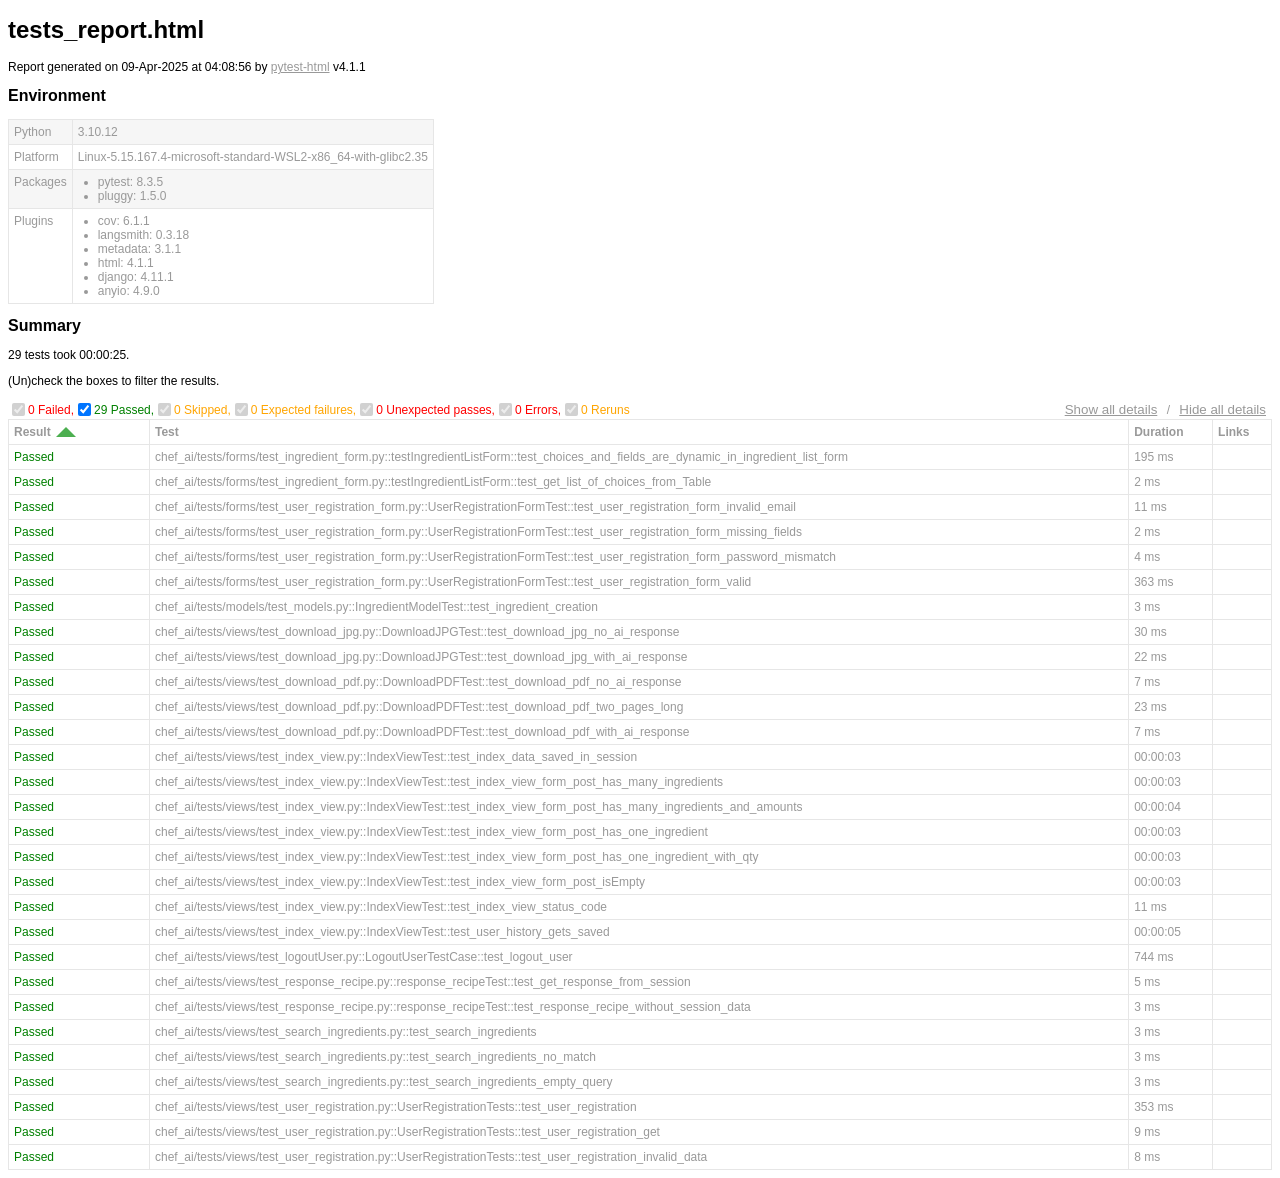
==== commit 73a0a0ad: "finished unit tests. Currently at 98% coverage." ====
--- a/webapp/tests_report.html
+++ b/webapp/tests_report.html
@@ -328,7 +328,7 @@
   </head>
   <body>
     <h1 id="title">tests_report.html</h1>
-    <p>Report generated on 09-Apr-2025 at 03:02:07 by <a href="https://pypi.python.org/pypi/pytest-html">pytest-html</a>
+    <p>Report generated on 09-Apr-2025 at 04:08:56 by <a href="https://pypi.python.org/pypi/pytest-html">pytest-html</a>
         v4.1.1</p>
     <div id="environment-header">
       <h2>Environment</h2>
@@ -382,7 +382,7 @@
         <h2>Summary</h2>
         <div class="additional-summary prefix">
         </div>
-        <p class="run-count">25 tests took 00:00:23.</p>
+        <p class="run-count">29 tests took 00:00:25.</p>
         <p class="filter">(Un)check the boxes to filter the results.</p>
         <div class="summary__reload">
           <div class="summary__reload__button hidden" onclick="location.reload()">
@@ -395,7 +395,7 @@
             <input checked="true" class="filter" name="filter_checkbox" type="checkbox" data-test-result="failed" disabled/>
             <span class="failed">0 Failed,</span>
             <input checked="true" class="filter" name="filter_checkbox" type="checkbox" data-test-result="passed" />
-            <span class="passed">25 Passed,</span>
+            <span class="passed">29 Passed,</span>
             <input checked="true" class="filter" name="filter_checkbox" type="checkbox" data-test-result="skipped" disabled/>
             <span class="skipped">0 Skipped,</span>
             <input checked="true" class="filter" name="filter_checkbox" type="checkbox" data-test-result="xfailed" disabled/>
@@ -429,7 +429,7 @@
     </table>
   </body>
   <footer>
-    <div id="data-container" data-jsonblob="{&#34;environment&#34;: {&#34;Python&#34;: &#34;3.10.12&#34;, &#34;Platform&#34;: &#34;Linux-5.15.167.4-microsoft-standard-WSL2-x86_64-with-glibc2.35&#34;, &#34;Packages&#34;: {&#34;pytest&#34;: &#34;8.3.5&#34;, &#34;pluggy&#34;: &#34;1.5.0&#34;}, &#34;Plugins&#34;: {&#34;cov&#34;: &#34;6.1.1&#34;, &#34;langsmith&#34;: &#34;0.3.18&#34;, &#34;metadata&#34;: &#34;3.1.1&#34;, &#34;html&#34;: &#34;4.1.1&#34;, &#34;django&#34;: &#34;4.11.1&#34;, &#34;anyio&#34;: &#34;4.9.0&#34;}}, &#34;tests&#34;: {&#34;chef_ai/tests/forms/test_ingredient_form.py::testIngredientListForm::test_choices_and_fields_are_dynamic_in_ingredient_list_form&#34;: [{&#34;extras&#34;: [], &#34;result&#34;: &#34;Passed&#34;, &#34;testId&#34;: &#34;chef_ai/tests/forms/test_ingredient_form.py::testIngredientListForm::test_choices_and_fields_are_dynamic_in_ingredient_list_form&#34;, &#34;duration&#34;: &#34;189 ms&#34;, &#34;resultsTableRow&#34;: [&#34;&lt;td class=\&#34;col-result\&#34;&gt;Passed&lt;/td&gt;&#34;, &#34;&lt;td class=\&#34;col-testId\&#34;&gt;chef_ai/tests/forms/test_ingredient_form.py::testIngredientListForm::test_choices_and_fields_are_dynamic_in_ingredient_list_form&lt;/td&gt;&#34;, &#34;&lt;td class=\&#34;col-duration\&#34;&gt;189 ms&lt;/td&gt;&#34;, &#34;&lt;td class=\&#34;col-links\&#34;&gt;&lt;/td&gt;&#34;], &#34;log&#34;: &#34;----------------------------- Captured stdout call -----------------------------\nAdding field for Vegetable\nname of field added: VEGETABLE\nAdding field for Protein\nname of field added: PROTEIN\nAdding field for Fruit\nname of field added: FRUIT\n&#34;}], &#34;chef_ai/tests/forms/test_ingredient_form.py::testIngredientListForm::test_get_list_of_choices_from_Table&#34;: [{&#34;extras&#34;: [], &#34;result&#34;: &#34;Passed&#34;, &#34;testId&#34;: &#34;chef_ai/tests/forms/test_ingredient_form.py::testIngredientListForm::test_get_list_of_choices_from_Table&#34;, &#34;duration&#34;: &#34;2 ms&#34;, &#34;resultsTableRow&#34;: [&#34;&lt;td class=\&#34;col-result\&#34;&gt;Passed&lt;/td&gt;&#34;, &#34;&lt;td class=\&#34;col-testId\&#34;&gt;chef_ai/tests/forms/test_ingredient_form.py::testIngredientListForm::test_get_list_of_choices_from_Table&lt;/td&gt;&#34;, &#34;&lt;td class=\&#34;col-duration\&#34;&gt;2 ms&lt;/td&gt;&#34;, &#34;&lt;td class=\&#34;col-links\&#34;&gt;&lt;/td&gt;&#34;], &#34;log&#34;: &#34;----------------------------- Captured stdout call -----------------------------\n[&amp;#x27;Vegetable&amp;#x27;, &amp;#x27;Protein&amp;#x27;, &amp;#x27;Fruit&amp;#x27;]\n&#34;}], &#34;chef_ai/tests/forms/test_user_registration_form.py::UserRegistrationFormTest::test_user_registration_form_invalid_email&#34;: [{&#34;extras&#34;: [], &#34;result&#34;: &#34;Passed&#34;, &#34;testId&#34;: &#34;chef_ai/tests/forms/test_user_registration_form.py::UserRegistrationFormTest::test_user_registration_form_invalid_email&#34;, &#34;duration&#34;: &#34;11 ms&#34;, &#34;resultsTableRow&#34;: [&#34;&lt;td class=\&#34;col-result\&#34;&gt;Passed&lt;/td&gt;&#34;, &#34;&lt;td class=\&#34;col-testId\&#34;&gt;chef_ai/tests/forms/test_user_registration_form.py::UserRegistrationFormTest::test_user_registration_form_invalid_email&lt;/td&gt;&#34;, &#34;&lt;td class=\&#34;col-duration\&#34;&gt;11 ms&lt;/td&gt;&#34;, &#34;&lt;td class=\&#34;col-links\&#34;&gt;&lt;/td&gt;&#34;], &#34;log&#34;: &#34;No log output captured.&#34;}], &#34;chef_ai/tests/forms/test_user_registration_form.py::UserRegistrationFormTest::test_user_registration_form_missing_fields&#34;: [{&#34;extras&#34;: [], &#34;result&#34;: &#34;Passed&#34;, &#34;testId&#34;: &#34;chef_ai/tests/forms/test_user_registration_form.py::UserRegistrationFormTest::test_user_registration_form_missing_fields&#34;, &#34;duration&#34;: &#34;2 ms&#34;, &#34;resultsTableRow&#34;: [&#34;&lt;td class=\&#34;col-result\&#34;&gt;Passed&lt;/td&gt;&#34;, &#34;&lt;td class=\&#34;col-testId\&#34;&gt;chef_ai/tests/forms/test_user_registration_form.py::UserRegistrationFormTest::test_user_registration_form_missing_fields&lt;/td&gt;&#34;, &#34;&lt;td class=\&#34;col-duration\&#34;&gt;2 ms&lt;/td&gt;&#34;, &#34;&lt;td class=\&#34;col-links\&#34;&gt;&lt;/td&gt;&#34;], &#34;log&#34;: &#34;No log output captured.&#34;}], &#34;chef_ai/tests/forms/test_user_registration_form.py::UserRegistrationFormTest::test_user_registration_form_password_mismatch&#34;: [{&#34;extras&#34;: [], &#34;result&#34;: &#34;Passed&#34;, &#34;testId&#34;: &#34;chef_ai/tests/forms/test_user_registration_form.py::UserRegistrationFormTest::test_user_registration_form_password_mismatch&#34;, &#34;duration&#34;: &#34;4 ms&#34;, &#34;resultsTableRow&#34;: [&#34;&lt;td class=\&#34;col-result\&#34;&gt;Passed&lt;/td&gt;&#34;, &#34;&lt;td class=\&#34;col-testId\&#34;&gt;chef_ai/tests/forms/test_user_registration_form.py::UserRegistrationFormTest::test_user_registration_form_password_mismatch&lt;/td&gt;&#34;, &#34;&lt;td class=\&#34;col-duration\&#34;&gt;4 ms&lt;/td&gt;&#34;, &#34;&lt;td class=\&#34;col-links\&#34;&gt;&lt;/td&gt;&#34;], &#34;log&#34;: &#34;No log output captured.&#34;}], &#34;chef_ai/tests/forms/test_user_registration_form.py::UserRegistrationFormTest::test_user_registration_form_valid&#34;: [{&#34;extras&#34;: [], &#34;result&#34;: &#34;Passed&#34;, &#34;testId&#34;: &#34;chef_ai/tests/forms/test_user_registration_form.py::UserRegistrationFormTest::test_user_registration_form_valid&#34;, &#34;duration&#34;: &#34;368 ms&#34;, &#34;resultsTableRow&#34;: [&#34;&lt;td class=\&#34;col-result\&#34;&gt;Passed&lt;/td&gt;&#34;, &#34;&lt;td class=\&#34;col-testId\&#34;&gt;chef_ai/tests/forms/test_user_registration_form.py::UserRegistrationFormTest::test_user_registration_form_valid&lt;/td&gt;&#34;, &#34;&lt;td class=\&#34;col-duration\&#34;&gt;368 ms&lt;/td&gt;&#34;, &#34;&lt;td class=\&#34;col-links\&#34;&gt;&lt;/td&gt;&#34;], &#34;log&#34;: &#34;----------------------------- Captured stdout call -----------------------------\nError: \n&#34;}], &#34;chef_ai/tests/models/test_models.py::IngredientModelTest::test_ingredient_creation&#34;: [{&#34;extras&#34;: [], &#34;result&#34;: &#34;Passed&#34;, &#34;testId&#34;: &#34;chef_ai/tests/models/test_models.py::IngredientModelTest::test_ingredient_creation&#34;, &#34;duration&#34;: &#34;3 ms&#34;, &#34;resultsTableRow&#34;: [&#34;&lt;td class=\&#34;col-result\&#34;&gt;Passed&lt;/td&gt;&#34;, &#34;&lt;td class=\&#34;col-testId\&#34;&gt;chef_ai/tests/models/test_models.py::IngredientModelTest::test_ingredient_creation&lt;/td&gt;&#34;, &#34;&lt;td class=\&#34;col-duration\&#34;&gt;3 ms&lt;/td&gt;&#34;, &#34;&lt;td class=\&#34;col-links\&#34;&gt;&lt;/td&gt;&#34;], &#34;log&#34;: &#34;----------------------------- Captured stdout call -----------------------------\nSuccess test ingredients insert\n&#34;}], &#34;chef_ai/tests/views/test_download_jpg.py::DownloadJPGTest::test_download_jpg_no_ai_response&#34;: [{&#34;extras&#34;: [], &#34;result&#34;: &#34;Passed&#34;, &#34;testId&#34;: &#34;chef_ai/tests/views/test_download_jpg.py::DownloadJPGTest::test_download_jpg_no_ai_response&#34;, &#34;duration&#34;: &#34;33 ms&#34;, &#34;resultsTableRow&#34;: [&#34;&lt;td class=\&#34;col-result\&#34;&gt;Passed&lt;/td&gt;&#34;, &#34;&lt;td class=\&#34;col-testId\&#34;&gt;chef_ai/tests/views/test_download_jpg.py::DownloadJPGTest::test_download_jpg_no_ai_response&lt;/td&gt;&#34;, &#34;&lt;td class=\&#34;col-duration\&#34;&gt;33 ms&lt;/td&gt;&#34;, &#34;&lt;td class=\&#34;col-links\&#34;&gt;&lt;/td&gt;&#34;], &#34;log&#34;: &#34;----------------------------- Captured stdout call -----------------------------\nview was hit\n&#34;}], &#34;chef_ai/tests/views/test_download_jpg.py::DownloadJPGTest::test_download_jpg_with_ai_response&#34;: [{&#34;extras&#34;: [], &#34;result&#34;: &#34;Passed&#34;, &#34;testId&#34;: &#34;chef_ai/tests/views/test_download_jpg.py::DownloadJPGTest::test_download_jpg_with_ai_response&#34;, &#34;duration&#34;: &#34;22 ms&#34;, &#34;resultsTableRow&#34;: [&#34;&lt;td class=\&#34;col-result\&#34;&gt;Passed&lt;/td&gt;&#34;, &#34;&lt;td class=\&#34;col-testId\&#34;&gt;chef_ai/tests/views/test_download_jpg.py::DownloadJPGTest::test_download_jpg_with_ai_response&lt;/td&gt;&#34;, &#34;&lt;td class=\&#34;col-duration\&#34;&gt;22 ms&lt;/td&gt;&#34;, &#34;&lt;td class=\&#34;col-links\&#34;&gt;&lt;/td&gt;&#34;], &#34;log&#34;: &#34;----------------------------- Captured stdout call -----------------------------\nResponse type: &amp;lt;class &amp;#x27;django.http.response.FileResponse&amp;#x27;&amp;gt;\n&#34;}], &#34;chef_ai/tests/views/test_download_pdf.py::DownloadPDFTest::test_download_pdf_no_ai_response&#34;: [{&#34;extras&#34;: [], &#34;result&#34;: &#34;Passed&#34;, &#34;testId&#34;: &#34;chef_ai/tests/views/test_download_pdf.py::DownloadPDFTest::test_download_pdf_no_ai_response&#34;, &#34;duration&#34;: &#34;7 ms&#34;, &#34;resultsTableRow&#34;: [&#34;&lt;td class=\&#34;col-result\&#34;&gt;Passed&lt;/td&gt;&#34;, &#34;&lt;td class=\&#34;col-testId\&#34;&gt;chef_ai/tests/views/test_download_pdf.py::DownloadPDFTest::test_download_pdf_no_ai_response&lt;/td&gt;&#34;, &#34;&lt;td class=\&#34;col-duration\&#34;&gt;7 ms&lt;/td&gt;&#34;, &#34;&lt;td class=\&#34;col-links\&#34;&gt;&lt;/td&gt;&#34;], &#34;log&#34;: &#34;----------------------------- Captured stdout call -----------------------------\n\nview was hit\n&#34;}], &#34;chef_ai/tests/views/test_download_pdf.py::DownloadPDFTest::test_download_pdf_two_pages_long&#34;: [{&#34;extras&#34;: [], &#34;result&#34;: &#34;Passed&#34;, &#34;testId&#34;: &#34;chef_ai/tests/views/test_download_pdf.py::DownloadPDFTest::test_download_pdf_two_pages_long&#34;, &#34;duration&#34;: &#34;23 ms&#34;, &#34;resultsTableRow&#34;: [&#34;&lt;td class=\&#34;col-result\&#34;&gt;Passed&lt;/td&gt;&#34;, &#34;&lt;td class=\&#34;col-testId\&#34;&gt;chef_ai/tests/views/test_download_pdf.py::DownloadPDFTest::test_download_pdf_two_pages_long&lt;/td&gt;&#34;, &#34;&lt;td class=\&#34;col-duration\&#34;&gt;23 ms&lt;/td&gt;&#34;, &#34;&lt;td class=\&#34;col-links\&#34;&gt;&lt;/td&gt;&#34;], &#34;log&#34;: &#34;----------------------------- Captured stdout call -----------------------------\n{&amp;#x27;Title&amp;#x27;: &amp;#x27;Delicious Pasta&amp;#x27;, &amp;#x27;Cuisine&amp;#x27;: &amp;#x27;Italian&amp;#x27;, &amp;#x27;Ingredients&amp;#x27;: [&amp;#x27;Pasta&amp;#x27;, &amp;#x27;Tomato Sauce&amp;#x27;, &amp;#x27;Basil&amp;#x27;], &amp;#x27;Steps&amp;#x27;: [&amp;#x27;Step 0\\n&amp;#x27;, &amp;#x27;Step 1\\n&amp;#x27;, &amp;#x27;Step 2\\n&amp;#x27;, &amp;#x27;Step 3\\n&amp;#x27;, &amp;#x27;Step 4\\n&amp;#x27;, &amp;#x27;Step 5\\n&amp;#x27;, &amp;#x27;Step 6\\n&amp;#x27;, &amp;#x27;Step 7\\n&amp;#x27;, &amp;#x27;Step 8\\n&amp;#x27;, &amp;#x27;Step 9\\n&amp;#x27;, &amp;#x27;Step 10\\n&amp;#x27;, &amp;#x27;Step 11\\n&amp;#x27;, &amp;#x27;Step 12\\n&amp;#x27;, &amp;#x27;Step 13\\n&amp;#x27;, &amp;#x27;Step 14\\n&amp;#x27;, &amp;#x27;Step 15\\n&amp;#x27;, &amp;#x27;Step 16\\n&amp;#x27;, &amp;#x27;Step 17\\n&amp;#x27;, &amp;#x27;Step 18\\n&amp;#x27;, &amp;#x27;Step 19\\n&amp;#x27;, &amp;#x27;Step 20\\n&amp;#x27;, &amp;#x27;Step 21\\n&amp;#x27;, &amp;#x27;Step 22\\n&amp;#x27;, &amp;#x27;Step 23\\n&amp;#x27;, &amp;#x27;Step 24\\n&amp;#x27;, &amp;#x27;Step 25\\n&amp;#x27;, &amp;#x27;Step 26\\n&amp;#x27;, &amp;#x27;Step 27\\n&amp;#x27;, &amp;#x27;Step 28\\n&amp;#x27;, &amp;#x27;Step 29\\n&amp;#x27;, &amp;#x27;Step 30\\n&amp;#x27;, &amp;#x27;Step 31\\n&amp;#x27;, &amp;#x27;Step 32\\n&amp;#x27;, &amp;#x27;Step 33\\n&amp;#x27;, &amp;#x27;Step 34\\n&amp;#x27;, &amp;#x27;Step 35\\n&amp;#x27;, &amp;#x27;Step 36\\n&amp;#x27;, &amp;#x27;Step 37\\n&amp;#x27;, &amp;#x27;Step 38\\n&amp;#x27;, &amp;#x27;Step 39\\n&amp;#x27;, &amp;#x27;Step 40\\n&amp;#x27;, &amp;#x27;Step 41\\n&amp;#x27;, &amp;#x27;Step 42\\n&amp;#x27;, &amp;#x27;Step 43\\n&amp;#x27;, &amp;#x27;Step 44\\n&amp;#x27;, &amp;#x27;Step 45\\n&amp;#x27;, &amp;#x27;Step 46\\n&amp;#x27;, &amp;#x27;Step 47\\n&amp;#x27;, &amp;#x27;Step 48\\n&amp;#x27;, &amp;#x27;Step 49\\n&amp;#x27;, &amp;#x27;Step 50\\n&amp;#x27;, &amp;#x27;Step 51\\n&amp;#x27;, &amp;#x27;Step 52\\n&amp;#x27;, &amp;#x27;Step 53\\n&amp;#x27;, &amp;#x27;Step 54\\n&amp;#x27;, &amp;#x27;Step 55\\n&amp;#x27;, &amp;#x27;Step 56\\n&amp;#x27;, &amp;#x27;Step 57\\n&amp;#x27;, &amp;#x27;Step 58\\n&amp;#x27;, &amp;#x27;Step 59\\n&amp;#x27;, &amp;#x27;Step 60\\n&amp;#x27;, &amp;#x27;Step 61\\n&amp;#x27;, &amp;#x27;Step 62\\n&amp;#x27;, &amp;#x27;Step 63\\n&amp;#x27;, &amp;#x27;Step 64\\n&amp;#x27;, &amp;#x27;Step 65\\n&amp;#x27;, &amp;#x27;Step 66\\n&amp;#x27;, &amp;#x27;Step 67\\n&amp;#x27;, &amp;#x27;Step 68\\n&amp;#x27;, &amp;#x27;Step 69\\n&amp;#x27;, &amp;#x27;Step 70\\n&amp;#x27;, &amp;#x27;Step 71\\n&amp;#x27;, &amp;#x27;Step 72\\n&amp;#x27;, &amp;#x27;Step 73\\n&amp;#x27;, &amp;#x27;Step 74\\n&amp;#x27;, &amp;#x27;Step 75\\n&amp;#x27;, &amp;#x27;Step 76\\n&amp;#x27;, &amp;#x27;Step 77\\n&amp;#x27;, &amp;#x27;Step 78\\n&amp;#x27;, &amp;#x27;Step 79\\n&amp;#x27;, &amp;#x27;Step 80\\n&amp;#x27;, &amp;#x27;Step 81\\n&amp;#x27;, &amp;#x27;Step 82\\n&amp;#x27;, &amp;#x27;Step 83\\n&amp;#x27;, &amp;#x27;Step 84\\n&amp;#x27;, &amp;#x27;Step 85\\n&amp;#x27;, &amp;#x27;Step 86\\n&amp;#x27;, &amp;#x27;Step 87\\n&amp;#x27;, &amp;#x27;Step 88\\n&amp;#x27;, &amp;#x27;Step 89\\n&amp;#x27;, &amp;#x27;Step 90\\n&amp;#x27;, &amp;#x27;Step 91\\n&amp;#x27;, &amp;#x27;Step 92\\n&amp;#x27;, &amp;#x27;Step 93\\n&amp;#x27;, &amp;#x27;Step 94\\n&amp;#x27;, &amp;#x27;Step 95\\n&amp;#x27;, &amp;#x27;Step 96\\n&amp;#x27;, &amp;#x27;Step 97\\n&amp;#x27;, &amp;#x27;Step 98\\n&amp;#x27;, &amp;#x27;Step 99\\n&amp;#x27;, &amp;#x27;Step 100\\n&amp;#x27;, &amp;#x27;Step 101\\n&amp;#x27;, &amp;#x27;Step 102\\n&amp;#x27;, &amp;#x27;Step 103\\n&amp;#x27;, &amp;#x27;Step 104\\n&amp;#x27;, &amp;#x27;Step 105\\n&amp;#x27;, &amp;#x27;Step 106\\n&amp;#x27;, &amp;#x27;Step 107\\n&amp;#x27;, &amp;#x27;Step 108\\n&amp;#x27;, &amp;#x27;Step 109\\n&amp;#x27;, &amp;#x27;Step 110\\n&amp;#x27;, &amp;#x27;Step 111\\n&amp;#x27;, &amp;#x27;Step 112\\n&amp;#x27;, &amp;#x27;Step 113\\n&amp;#x27;, &amp;#x27;Step 114\\n&amp;#x27;, &amp;#x27;Step 115\\n&amp;#x27;, &amp;#x27;Step 116\\n&amp;#x27;, &amp;#x27;Step 117\\n&amp;#x27;, &amp;#x27;Step 118\\n&amp;#x27;, &amp;#x27;Step 119\\n&amp;#x27;, &amp;#x27;Step 120\\n&amp;#x27;, &amp;#x27;Step 121\\n&amp;#x27;, &amp;#x27;Step 122\\n&amp;#x27;, &amp;#x27;Step 123\\n&amp;#x27;, &amp;#x27;Step 124\\n&amp;#x27;, &amp;#x27;Step 125\\n&amp;#x27;, &amp;#x27;Step 126\\n&amp;#x27;, &amp;#x27;Step 127\\n&amp;#x27;, &amp;#x27;Step 128\\n&amp;#x27;, &amp;#x27;Step 129\\n&amp;#x27;, &amp;#x27;Step 130\\n&amp;#x27;, &amp;#x27;Step 131\\n&amp;#x27;, &amp;#x27;Step 132\\n&amp;#x27;, &amp;#x27;Step 133\\n&amp;#x27;, &amp;#x27;Step 134\\n&amp;#x27;, &amp;#x27;Step 135\\n&amp;#x27;, &amp;#x27;Step 136\\n&amp;#x27;, &amp;#x27;Step 137\\n&amp;#x27;, &amp;#x27;Step 138\\n&amp;#x27;, &amp;#x27;Step 139\\n&amp;#x27;, &amp;#x27;Step 140\\n&amp;#x27;, &amp;#x27;Step 141\\n&amp;#x27;, &amp;#x27;Step 142\\n&amp;#x27;, &amp;#x27;Step 143\\n&amp;#x27;, &amp;#x27;Step 144\\n&amp;#x27;, &amp;#x27;Step 145\\n&amp;#x27;, &amp;#x27;Step 146\\n&amp;#x27;, &amp;#x27;Step 147\\n&amp;#x27;, &amp;#x27;Step 148\\n&amp;#x27;, &amp;#x27;Step 149\\n&amp;#x27;, &amp;#x27;Step 150\\n&amp;#x27;, &amp;#x27;Step 151\\n&amp;#x27;, &amp;#x27;Step 152\\n&amp;#x27;, &amp;#x27;Step 153\\n&amp;#x27;, &amp;#x27;Step 154\\n&amp;#x27;, &amp;#x27;Step 155\\n&amp;#x27;, &amp;#x27;Step 156\\n&amp;#x27;, &amp;#x27;Step 157\\n&amp;#x27;, &amp;#x27;Step 158\\n&amp;#x27;, &amp;#x27;Step 159\\n&amp;#x27;, &amp;#x27;Step 160\\n&amp;#x27;, &amp;#x27;Step 161\\n&amp;#x27;, &amp;#x27;Step 162\\n&amp;#x27;, &amp;#x27;Step 163\\n&amp;#x27;, &amp;#x27;Step 164\\n&amp;#x27;, &amp;#x27;Step 165\\n&amp;#x27;, &amp;#x27;Step 166\\n&amp;#x27;, &amp;#x27;Step 167\\n&amp;#x27;, &amp;#x27;Step 168\\n&amp;#x27;, &amp;#x27;Step 169\\n&amp;#x27;, &amp;#x27;Step 170\\n&amp;#x27;, &amp;#x27;Step 171\\n&amp;#x27;, &amp;#x27;Step 172\\n&amp;#x27;, &amp;#x27;Step 173\\n&amp;#x27;, &amp;#x27;Step 174\\n&amp;#x27;, &amp;#x27;Step 175\\n&amp;#x27;, &amp;#x27;Step 176\\n&amp;#x27;, &amp;#x27;Step 177\\n&amp;#x27;, &amp;#x27;Step 178\\n&amp;#x27;, &amp;#x27;Step 179\\n&amp;#x27;, &amp;#x27;Step 180\\n&amp;#x27;, &amp;#x27;Step 181\\n&amp;#x27;, &amp;#x27;Step 182\\n&amp;#x27;, &amp;#x27;Step 183\\n&amp;#x27;, &amp;#x27;Step 184\\n&amp;#x27;, &amp;#x27;Step 185\\n&amp;#x27;, &amp;#x27;Step 186\\n&amp;#x27;, &amp;#x27;Step 187\\n&amp;#x27;, &amp;#x27;Step 188\\n&amp;#x27;, &amp;#x27;Step 189\\n&amp;#x27;, &amp;#x27;Step 190\\n&amp;#x27;, &amp;#x27;Step 191\\n&amp;#x27;, &amp;#x27;Step 192\\n&amp;#x27;, &amp;#x27;Step 193\\n&amp;#x27;, &amp;#x27;Step 194\\n&amp;#x27;, &amp;#x27;Step 195\\n&amp;#x27;, &amp;#x27;Step 196\\n&amp;#x27;, &amp;#x27;Step 197\\n&amp;#x27;, &amp;#x27;Step 198\\n&amp;#x27;, &amp;#x27;Step 199\\n&amp;#x27;]}\n750\n710\n670\n605\nMaking new page\nMaking new page\nMaking new page\nMaking new page\nResponse type: &amp;lt;class &amp;#x27;django.http.response.FileResponse&amp;#x27;&amp;gt;\nNumber of pages made: 5\n&#34;}], &#34;chef_ai/tests/views/test_download_pdf.py::DownloadPDFTest::test_download_pdf_with_ai_response&#34;: [{&#34;extras&#34;: [], &#34;result&#34;: &#34;Passed&#34;, &#34;testId&#34;: &#34;chef_ai/tests/views/test_download_pdf.py::DownloadPDFTest::test_download_pdf_with_ai_response&#34;, &#34;duration&#34;: &#34;7 ms&#34;, &#34;resultsTableRow&#34;: [&#34;&lt;td class=\&#34;col-result\&#34;&gt;Passed&lt;/td&gt;&#34;, &#34;&lt;td class=\&#34;col-testId\&#34;&gt;chef_ai/tests/views/test_download_pdf.py::DownloadPDFTest::test_download_pdf_with_ai_response&lt;/td&gt;&#34;, &#34;&lt;td class=\&#34;col-duration\&#34;&gt;7 ms&lt;/td&gt;&#34;, &#34;&lt;td class=\&#34;col-links\&#34;&gt;&lt;/td&gt;&#34;], &#34;log&#34;: &#34;----------------------------- Captured stdout call -----------------------------\n{&amp;#x27;title&amp;#x27;: &amp;#x27;Delicious Pasta&amp;#x27;, &amp;#x27;cuisine&amp;#x27;: &amp;#x27;Italian&amp;#x27;, &amp;#x27;ingredients&amp;#x27;: [&amp;#x27;Pasta&amp;#x27;, &amp;#x27;Tomato Sauce&amp;#x27;, &amp;#x27;Basil&amp;#x27;], &amp;#x27;steps&amp;#x27;: [&amp;#x27;Boil pasta&amp;#x27;, &amp;#x27;Prepare sauce&amp;#x27;, &amp;#x27;Combine and serve&amp;#x27;]}\n750\n710\n670\n605\nResponse type: &amp;lt;class &amp;#x27;django.http.response.FileResponse&amp;#x27;&amp;gt;\n&#34;}], &#34;chef_ai/tests/views/test_index_view.py::IndexViewTest::test_index_data_saved_in_session&#34;: [{&#34;extras&#34;: [], &#34;result&#34;: &#34;Passed&#34;, &#34;testId&#34;: &#34;chef_ai/tests/views/test_index_view.py::IndexViewTest::test_index_data_saved_in_session&#34;, &#34;duration&#34;: &#34;00:00:03&#34;, &#34;resultsTableRow&#34;: [&#34;&lt;td class=\&#34;col-result\&#34;&gt;Passed&lt;/td&gt;&#34;, &#34;&lt;td class=\&#34;col-testId\&#34;&gt;chef_ai/tests/views/test_index_view.py::IndexViewTest::test_index_data_saved_in_session&lt;/td&gt;&#34;, &#34;&lt;td class=\&#34;col-duration\&#34;&gt;00:00:03&lt;/td&gt;&#34;, &#34;&lt;td class=\&#34;col-links\&#34;&gt;&lt;/td&gt;&#34;], &#34;log&#34;: &#34;No log output captured.&#34;}], &#34;chef_ai/tests/views/test_index_view.py::IndexViewTest::test_index_view_form_post_has_many_ingredients&#34;: [{&#34;extras&#34;: [], &#34;result&#34;: &#34;Passed&#34;, &#34;testId&#34;: &#34;chef_ai/tests/views/test_index_view.py::IndexViewTest::test_index_view_form_post_has_many_ingredients&#34;, &#34;duration&#34;: &#34;00:00:03&#34;, &#34;resultsTableRow&#34;: [&#34;&lt;td class=\&#34;col-result\&#34;&gt;Passed&lt;/td&gt;&#34;, &#34;&lt;td class=\&#34;col-testId\&#34;&gt;chef_ai/tests/views/test_index_view.py::IndexViewTest::test_index_view_form_post_has_many_ingredients&lt;/td&gt;&#34;, &#34;&lt;td class=\&#34;col-duration\&#34;&gt;00:00:03&lt;/td&gt;&#34;, &#34;&lt;td class=\&#34;col-links\&#34;&gt;&lt;/td&gt;&#34;], &#34;log&#34;: &#34;No log output captured.&#34;}], &#34;chef_ai/tests/views/test_index_view.py::IndexViewTest::test_index_view_form_post_has_many_ingredients_and_amounts&#34;: [{&#34;extras&#34;: [], &#34;result&#34;: &#34;Passed&#34;, &#34;testId&#34;: &#34;chef_ai/tests/views/test_index_view.py::IndexViewTest::test_index_view_form_post_has_many_ingredients_and_amounts&#34;, &#34;duration&#34;: &#34;00:00:04&#34;, &#34;resultsTableRow&#34;: [&#34;&lt;td class=\&#34;col-result\&#34;&gt;Passed&lt;/td&gt;&#34;, &#34;&lt;td class=\&#34;col-testId\&#34;&gt;chef_ai/tests/views/test_index_view.py::IndexViewTest::test_index_view_form_post_has_many_ingredients_and_amounts&lt;/td&gt;&#34;, &#34;&lt;td class=\&#34;col-duration\&#34;&gt;00:00:04&lt;/td&gt;&#34;, &#34;&lt;td class=\&#34;col-links\&#34;&gt;&lt;/td&gt;&#34;], &#34;log&#34;: &#34;No log output captured.&#34;}], &#34;chef_ai/tests/views/test_index_view.py::IndexViewTest::test_index_view_form_post_has_one_ingredient&#34;: [{&#34;extras&#34;: [], &#34;result&#34;: &#34;Passed&#34;, &#34;testId&#34;: &#34;chef_ai/tests/views/test_index_view.py::IndexViewTest::test_index_view_form_post_has_one_ingredient&#34;, &#34;duration&#34;: &#34;00:00:02&#34;, &#34;resultsTableRow&#34;: [&#34;&lt;td class=\&#34;col-result\&#34;&gt;Passed&lt;/td&gt;&#34;, &#34;&lt;td class=\&#34;col-testId\&#34;&gt;chef_ai/tests/views/test_index_view.py::IndexViewTest::test_index_view_form_post_has_one_ingredient&lt;/td&gt;&#34;, &#34;&lt;td class=\&#34;col-duration\&#34;&gt;00:00:02&lt;/td&gt;&#34;, &#34;&lt;td class=\&#34;col-links\&#34;&gt;&lt;/td&gt;&#34;], &#34;log&#34;: &#34;No log output captured.&#34;}], &#34;chef_ai/tests/views/test_index_view.py::IndexViewTest::test_index_view_form_post_has_one_ingredient_with_qty&#34;: [{&#34;extras&#34;: [], &#34;result&#34;: &#34;Passed&#34;, &#34;testId&#34;: &#34;chef_ai/tests/views/test_index_view.py::IndexViewTest::test_index_view_form_post_has_one_ingredient_with_qty&#34;, &#34;duration&#34;: &#34;00:00:03&#34;, &#34;resultsTableRow&#34;: [&#34;&lt;td class=\&#34;col-result\&#34;&gt;Passed&lt;/td&gt;&#34;, &#34;&lt;td class=\&#34;col-testId\&#34;&gt;chef_ai/tests/views/test_index_view.py::IndexViewTest::test_index_view_form_post_has_one_ingredient_with_qty&lt;/td&gt;&#34;, &#34;&lt;td class=\&#34;col-duration\&#34;&gt;00:00:03&lt;/td&gt;&#34;, &#34;&lt;td class=\&#34;col-links\&#34;&gt;&lt;/td&gt;&#34;], &#34;log&#34;: &#34;No log output captured.&#34;}], &#34;chef_ai/tests/views/test_index_view.py::IndexViewTest::test_index_view_form_post_isEmpty&#34;: [{&#34;extras&#34;: [], &#34;result&#34;: &#34;Passed&#34;, &#34;testId&#34;: &#34;chef_ai/tests/views/test_index_view.py::IndexViewTest::test_index_view_form_post_isEmpty&#34;, &#34;duration&#34;: &#34;00:00:02&#34;, &#34;resultsTableRow&#34;: [&#34;&lt;td class=\&#34;col-result\&#34;&gt;Passed&lt;/td&gt;&#34;, &#34;&lt;td class=\&#34;col-testId\&#34;&gt;chef_ai/tests/views/test_index_view.py::IndexViewTest::test_index_view_form_post_isEmpty&lt;/td&gt;&#34;, &#34;&lt;td class=\&#34;col-duration\&#34;&gt;00:00:02&lt;/td&gt;&#34;, &#34;&lt;td class=\&#34;col-links\&#34;&gt;&lt;/td&gt;&#34;], &#34;log&#34;: &#34;No log output captured.&#34;}], &#34;chef_ai/tests/views/test_index_view.py::IndexViewTest::test_index_view_status_code&#34;: [{&#34;extras&#34;: [], &#34;result&#34;: &#34;Passed&#34;, &#34;testId&#34;: &#34;chef_ai/tests/views/test_index_view.py::IndexViewTest::test_index_view_status_code&#34;, &#34;duration&#34;: &#34;4 ms&#34;, &#34;resultsTableRow&#34;: [&#34;&lt;td class=\&#34;col-result\&#34;&gt;Passed&lt;/td&gt;&#34;, &#34;&lt;td class=\&#34;col-testId\&#34;&gt;chef_ai/tests/views/test_index_view.py::IndexViewTest::test_index_view_status_code&lt;/td&gt;&#34;, &#34;&lt;td class=\&#34;col-duration\&#34;&gt;4 ms&lt;/td&gt;&#34;, &#34;&lt;td class=\&#34;col-links\&#34;&gt;&lt;/td&gt;&#34;], &#34;log&#34;: &#34;No log output captured.&#34;}], &#34;chef_ai/tests/views/test_index_view.py::IndexViewTest::test_user_history_gets_saved&#34;: [{&#34;extras&#34;: [], &#34;result&#34;: &#34;Passed&#34;, &#34;testId&#34;: &#34;chef_ai/tests/views/test_index_view.py::IndexViewTest::test_user_history_gets_saved&#34;, &#34;duration&#34;: &#34;00:00:05&#34;, &#34;resultsTableRow&#34;: [&#34;&lt;td class=\&#34;col-result\&#34;&gt;Passed&lt;/td&gt;&#34;, &#34;&lt;td class=\&#34;col-testId\&#34;&gt;chef_ai/tests/views/test_index_view.py::IndexViewTest::test_user_history_gets_saved&lt;/td&gt;&#34;, &#34;&lt;td class=\&#34;col-duration\&#34;&gt;00:00:05&lt;/td&gt;&#34;, &#34;&lt;td class=\&#34;col-links\&#34;&gt;&lt;/td&gt;&#34;], &#34;log&#34;: &#34;----------------------------- Captured stdout call -----------------------------\nIngredients in table Tomato, Lettuce, Bacon\n&#34;}], &#34;chef_ai/tests/views/test_response_recipe.py::response_recipeTest::test_get_response_from_session&#34;: [{&#34;extras&#34;: [], &#34;result&#34;: &#34;Passed&#34;, &#34;testId&#34;: &#34;chef_ai/tests/views/test_response_recipe.py::response_recipeTest::test_get_response_from_session&#34;, &#34;duration&#34;: &#34;6 ms&#34;, &#34;resultsTableRow&#34;: [&#34;&lt;td class=\&#34;col-result\&#34;&gt;Passed&lt;/td&gt;&#34;, &#34;&lt;td class=\&#34;col-testId\&#34;&gt;chef_ai/tests/views/test_response_recipe.py::response_recipeTest::test_get_response_from_session&lt;/td&gt;&#34;, &#34;&lt;td class=\&#34;col-duration\&#34;&gt;6 ms&lt;/td&gt;&#34;, &#34;&lt;td class=\&#34;col-links\&#34;&gt;&lt;/td&gt;&#34;], &#34;log&#34;: &#34;----------------------------- Captured stdout call -----------------------------\nview was hit\n&#34;}], &#34;chef_ai/tests/views/test_response_recipe.py::response_recipeTest::test_response_recipe_without_session_data&#34;: [{&#34;extras&#34;: [], &#34;result&#34;: &#34;Passed&#34;, &#34;testId&#34;: &#34;chef_ai/tests/views/test_response_recipe.py::response_recipeTest::test_response_recipe_without_session_data&#34;, &#34;duration&#34;: &#34;3 ms&#34;, &#34;resultsTableRow&#34;: [&#34;&lt;td class=\&#34;col-result\&#34;&gt;Passed&lt;/td&gt;&#34;, &#34;&lt;td class=\&#34;col-testId\&#34;&gt;chef_ai/tests/views/test_response_recipe.py::response_recipeTest::test_response_recipe_without_session_data&lt;/td&gt;&#34;, &#34;&lt;td class=\&#34;col-duration\&#34;&gt;3 ms&lt;/td&gt;&#34;, &#34;&lt;td class=\&#34;col-links\&#34;&gt;&lt;/td&gt;&#34;], &#34;log&#34;: &#34;----------------------------- Captured stdout call -----------------------------\nview was hit\n&#34;}], &#34;chef_ai/tests/views/test_search_ingredients.py::test_search_ingredients&#34;: [{&#34;extras&#34;: [], &#34;result&#34;: &#34;Passed&#34;, &#34;testId&#34;: &#34;chef_ai/tests/views/test_search_ingredients.py::test_search_ingredients&#34;, &#34;duration&#34;: &#34;3 ms&#34;, &#34;resultsTableRow&#34;: [&#34;&lt;td class=\&#34;col-result\&#34;&gt;Passed&lt;/td&gt;&#34;, &#34;&lt;td class=\&#34;col-testId\&#34;&gt;chef_ai/tests/views/test_search_ingredients.py::test_search_ingredients&lt;/td&gt;&#34;, &#34;&lt;td class=\&#34;col-duration\&#34;&gt;3 ms&lt;/td&gt;&#34;, &#34;&lt;td class=\&#34;col-links\&#34;&gt;&lt;/td&gt;&#34;], &#34;log&#34;: &#34;No log output captured.&#34;}], &#34;chef_ai/tests/views/test_search_ingredients.py::test_search_ingredients_no_match&#34;: [{&#34;extras&#34;: [], &#34;result&#34;: &#34;Passed&#34;, &#34;testId&#34;: &#34;chef_ai/tests/views/test_search_ingredients.py::test_search_ingredients_no_match&#34;, &#34;duration&#34;: &#34;3 ms&#34;, &#34;resultsTableRow&#34;: [&#34;&lt;td class=\&#34;col-result\&#34;&gt;Passed&lt;/td&gt;&#34;, &#34;&lt;td class=\&#34;col-testId\&#34;&gt;chef_ai/tests/views/test_search_ingredients.py::test_search_ingredients_no_match&lt;/td&gt;&#34;, &#34;&lt;td class=\&#34;col-duration\&#34;&gt;3 ms&lt;/td&gt;&#34;, &#34;&lt;td class=\&#34;col-links\&#34;&gt;&lt;/td&gt;&#34;], &#34;log&#34;: &#34;No log output captured.&#34;}], &#34;chef_ai/tests/views/test_search_ingredients.py::test_search_ingredients_empty_query&#34;: [{&#34;extras&#34;: [], &#34;result&#34;: &#34;Passed&#34;, &#34;testId&#34;: &#34;chef_ai/tests/views/test_search_ingredients.py::test_search_ingredients_empty_query&#34;, &#34;duration&#34;: &#34;3 ms&#34;, &#34;resultsTableRow&#34;: [&#34;&lt;td class=\&#34;col-result\&#34;&gt;Passed&lt;/td&gt;&#34;, &#34;&lt;td class=\&#34;col-testId\&#34;&gt;chef_ai/tests/views/test_search_ingredients.py::test_search_ingredients_empty_query&lt;/td&gt;&#34;, &#34;&lt;td class=\&#34;col-duration\&#34;&gt;3 ms&lt;/td&gt;&#34;, &#34;&lt;td class=\&#34;col-links\&#34;&gt;&lt;/td&gt;&#34;], &#34;log&#34;: &#34;No log output captured.&#34;}]}, &#34;renderCollapsed&#34;: [&#34;passed&#34;], &#34;initialSort&#34;: &#34;result&#34;, &#34;title&#34;: &#34;tests_report.html&#34;}"></div>
+    <div id="data-container" data-jsonblob="{&#34;environment&#34;: {&#34;Python&#34;: &#34;3.10.12&#34;, &#34;Platform&#34;: &#34;Linux-5.15.167.4-microsoft-standard-WSL2-x86_64-with-glibc2.35&#34;, &#34;Packages&#34;: {&#34;pytest&#34;: &#34;8.3.5&#34;, &#34;pluggy&#34;: &#34;1.5.0&#34;}, &#34;Plugins&#34;: {&#34;cov&#34;: &#34;6.1.1&#34;, &#34;langsmith&#34;: &#34;0.3.18&#34;, &#34;metadata&#34;: &#34;3.1.1&#34;, &#34;html&#34;: &#34;4.1.1&#34;, &#34;django&#34;: &#34;4.11.1&#34;, &#34;anyio&#34;: &#34;4.9.0&#34;}}, &#34;tests&#34;: {&#34;chef_ai/tests/forms/test_ingredient_form.py::testIngredientListForm::test_choices_and_fields_are_dynamic_in_ingredient_list_form&#34;: [{&#34;extras&#34;: [], &#34;result&#34;: &#34;Passed&#34;, &#34;testId&#34;: &#34;chef_ai/tests/forms/test_ingredient_form.py::testIngredientListForm::test_choices_and_fields_are_dynamic_in_ingredient_list_form&#34;, &#34;duration&#34;: &#34;195 ms&#34;, &#34;resultsTableRow&#34;: [&#34;&lt;td class=\&#34;col-result\&#34;&gt;Passed&lt;/td&gt;&#34;, &#34;&lt;td class=\&#34;col-testId\&#34;&gt;chef_ai/tests/forms/test_ingredient_form.py::testIngredientListForm::test_choices_and_fields_are_dynamic_in_ingredient_list_form&lt;/td&gt;&#34;, &#34;&lt;td class=\&#34;col-duration\&#34;&gt;195 ms&lt;/td&gt;&#34;, &#34;&lt;td class=\&#34;col-links\&#34;&gt;&lt;/td&gt;&#34;], &#34;log&#34;: &#34;----------------------------- Captured stdout call -----------------------------\nAdding field for Vegetable\nname of field added: VEGETABLE\nAdding field for Protein\nname of field added: PROTEIN\nAdding field for Fruit\nname of field added: FRUIT\n&#34;}], &#34;chef_ai/tests/forms/test_ingredient_form.py::testIngredientListForm::test_get_list_of_choices_from_Table&#34;: [{&#34;extras&#34;: [], &#34;result&#34;: &#34;Passed&#34;, &#34;testId&#34;: &#34;chef_ai/tests/forms/test_ingredient_form.py::testIngredientListForm::test_get_list_of_choices_from_Table&#34;, &#34;duration&#34;: &#34;2 ms&#34;, &#34;resultsTableRow&#34;: [&#34;&lt;td class=\&#34;col-result\&#34;&gt;Passed&lt;/td&gt;&#34;, &#34;&lt;td class=\&#34;col-testId\&#34;&gt;chef_ai/tests/forms/test_ingredient_form.py::testIngredientListForm::test_get_list_of_choices_from_Table&lt;/td&gt;&#34;, &#34;&lt;td class=\&#34;col-duration\&#34;&gt;2 ms&lt;/td&gt;&#34;, &#34;&lt;td class=\&#34;col-links\&#34;&gt;&lt;/td&gt;&#34;], &#34;log&#34;: &#34;----------------------------- Captured stdout call -----------------------------\n[&amp;#x27;Vegetable&amp;#x27;, &amp;#x27;Protein&amp;#x27;, &amp;#x27;Fruit&amp;#x27;]\n&#34;}], &#34;chef_ai/tests/forms/test_user_registration_form.py::UserRegistrationFormTest::test_user_registration_form_invalid_email&#34;: [{&#34;extras&#34;: [], &#34;result&#34;: &#34;Passed&#34;, &#34;testId&#34;: &#34;chef_ai/tests/forms/test_user_registration_form.py::UserRegistrationFormTest::test_user_registration_form_invalid_email&#34;, &#34;duration&#34;: &#34;11 ms&#34;, &#34;resultsTableRow&#34;: [&#34;&lt;td class=\&#34;col-result\&#34;&gt;Passed&lt;/td&gt;&#34;, &#34;&lt;td class=\&#34;col-testId\&#34;&gt;chef_ai/tests/forms/test_user_registration_form.py::UserRegistrationFormTest::test_user_registration_form_invalid_email&lt;/td&gt;&#34;, &#34;&lt;td class=\&#34;col-duration\&#34;&gt;11 ms&lt;/td&gt;&#34;, &#34;&lt;td class=\&#34;col-links\&#34;&gt;&lt;/td&gt;&#34;], &#34;log&#34;: &#34;No log output captured.&#34;}], &#34;chef_ai/tests/forms/test_user_registration_form.py::UserRegistrationFormTest::test_user_registration_form_missing_fields&#34;: [{&#34;extras&#34;: [], &#34;result&#34;: &#34;Passed&#34;, &#34;testId&#34;: &#34;chef_ai/tests/forms/test_user_registration_form.py::UserRegistrationFormTest::test_user_registration_form_missing_fields&#34;, &#34;duration&#34;: &#34;2 ms&#34;, &#34;resultsTableRow&#34;: [&#34;&lt;td class=\&#34;col-result\&#34;&gt;Passed&lt;/td&gt;&#34;, &#34;&lt;td class=\&#34;col-testId\&#34;&gt;chef_ai/tests/forms/test_user_registration_form.py::UserRegistrationFormTest::test_user_registration_form_missing_fields&lt;/td&gt;&#34;, &#34;&lt;td class=\&#34;col-duration\&#34;&gt;2 ms&lt;/td&gt;&#34;, &#34;&lt;td class=\&#34;col-links\&#34;&gt;&lt;/td&gt;&#34;], &#34;log&#34;: &#34;No log output captured.&#34;}], &#34;chef_ai/tests/forms/test_user_registration_form.py::UserRegistrationFormTest::test_user_registration_form_password_mismatch&#34;: [{&#34;extras&#34;: [], &#34;result&#34;: &#34;Passed&#34;, &#34;testId&#34;: &#34;chef_ai/tests/forms/test_user_registration_form.py::UserRegistrationFormTest::test_user_registration_form_password_mismatch&#34;, &#34;duration&#34;: &#34;4 ms&#34;, &#34;resultsTableRow&#34;: [&#34;&lt;td class=\&#34;col-result\&#34;&gt;Passed&lt;/td&gt;&#34;, &#34;&lt;td class=\&#34;col-testId\&#34;&gt;chef_ai/tests/forms/test_user_registration_form.py::UserRegistrationFormTest::test_user_registration_form_password_mismatch&lt;/td&gt;&#34;, &#34;&lt;td class=\&#34;col-duration\&#34;&gt;4 ms&lt;/td&gt;&#34;, &#34;&lt;td class=\&#34;col-links\&#34;&gt;&lt;/td&gt;&#34;], &#34;log&#34;: &#34;No log output captured.&#34;}], &#34;chef_ai/tests/forms/test_user_registration_form.py::UserRegistrationFormTest::test_user_registration_form_valid&#34;: [{&#34;extras&#34;: [], &#34;result&#34;: &#34;Passed&#34;, &#34;testId&#34;: &#34;chef_ai/tests/forms/test_user_registration_form.py::UserRegistrationFormTest::test_user_registration_form_valid&#34;, &#34;duration&#34;: &#34;363 ms&#34;, &#34;resultsTableRow&#34;: [&#34;&lt;td class=\&#34;col-result\&#34;&gt;Passed&lt;/td&gt;&#34;, &#34;&lt;td class=\&#34;col-testId\&#34;&gt;chef_ai/tests/forms/test_user_registration_form.py::UserRegistrationFormTest::test_user_registration_form_valid&lt;/td&gt;&#34;, &#34;&lt;td class=\&#34;col-duration\&#34;&gt;363 ms&lt;/td&gt;&#34;, &#34;&lt;td class=\&#34;col-links\&#34;&gt;&lt;/td&gt;&#34;], &#34;log&#34;: &#34;----------------------------- Captured stdout call -----------------------------\nError: \n&#34;}], &#34;chef_ai/tests/models/test_models.py::IngredientModelTest::test_ingredient_creation&#34;: [{&#34;extras&#34;: [], &#34;result&#34;: &#34;Passed&#34;, &#34;testId&#34;: &#34;chef_ai/tests/models/test_models.py::IngredientModelTest::test_ingredient_creation&#34;, &#34;duration&#34;: &#34;3 ms&#34;, &#34;resultsTableRow&#34;: [&#34;&lt;td class=\&#34;col-result\&#34;&gt;Passed&lt;/td&gt;&#34;, &#34;&lt;td class=\&#34;col-testId\&#34;&gt;chef_ai/tests/models/test_models.py::IngredientModelTest::test_ingredient_creation&lt;/td&gt;&#34;, &#34;&lt;td class=\&#34;col-duration\&#34;&gt;3 ms&lt;/td&gt;&#34;, &#34;&lt;td class=\&#34;col-links\&#34;&gt;&lt;/td&gt;&#34;], &#34;log&#34;: &#34;----------------------------- Captured stdout call -----------------------------\nSuccess test ingredients insert\n&#34;}], &#34;chef_ai/tests/views/test_download_jpg.py::DownloadJPGTest::test_download_jpg_no_ai_response&#34;: [{&#34;extras&#34;: [], &#34;result&#34;: &#34;Passed&#34;, &#34;testId&#34;: &#34;chef_ai/tests/views/test_download_jpg.py::DownloadJPGTest::test_download_jpg_no_ai_response&#34;, &#34;duration&#34;: &#34;30 ms&#34;, &#34;resultsTableRow&#34;: [&#34;&lt;td class=\&#34;col-result\&#34;&gt;Passed&lt;/td&gt;&#34;, &#34;&lt;td class=\&#34;col-testId\&#34;&gt;chef_ai/tests/views/test_download_jpg.py::DownloadJPGTest::test_download_jpg_no_ai_response&lt;/td&gt;&#34;, &#34;&lt;td class=\&#34;col-duration\&#34;&gt;30 ms&lt;/td&gt;&#34;, &#34;&lt;td class=\&#34;col-links\&#34;&gt;&lt;/td&gt;&#34;], &#34;log&#34;: &#34;----------------------------- Captured stdout call -----------------------------\nview was hit\n&#34;}], &#34;chef_ai/tests/views/test_download_jpg.py::DownloadJPGTest::test_download_jpg_with_ai_response&#34;: [{&#34;extras&#34;: [], &#34;result&#34;: &#34;Passed&#34;, &#34;testId&#34;: &#34;chef_ai/tests/views/test_download_jpg.py::DownloadJPGTest::test_download_jpg_with_ai_response&#34;, &#34;duration&#34;: &#34;22 ms&#34;, &#34;resultsTableRow&#34;: [&#34;&lt;td class=\&#34;col-result\&#34;&gt;Passed&lt;/td&gt;&#34;, &#34;&lt;td class=\&#34;col-testId\&#34;&gt;chef_ai/tests/views/test_download_jpg.py::DownloadJPGTest::test_download_jpg_with_ai_response&lt;/td&gt;&#34;, &#34;&lt;td class=\&#34;col-duration\&#34;&gt;22 ms&lt;/td&gt;&#34;, &#34;&lt;td class=\&#34;col-links\&#34;&gt;&lt;/td&gt;&#34;], &#34;log&#34;: &#34;----------------------------- Captured stdout call -----------------------------\nResponse type: &amp;lt;class &amp;#x27;django.http.response.FileResponse&amp;#x27;&amp;gt;\n&#34;}], &#34;chef_ai/tests/views/test_download_pdf.py::DownloadPDFTest::test_download_pdf_no_ai_response&#34;: [{&#34;extras&#34;: [], &#34;result&#34;: &#34;Passed&#34;, &#34;testId&#34;: &#34;chef_ai/tests/views/test_download_pdf.py::DownloadPDFTest::test_download_pdf_no_ai_response&#34;, &#34;duration&#34;: &#34;7 ms&#34;, &#34;resultsTableRow&#34;: [&#34;&lt;td class=\&#34;col-result\&#34;&gt;Passed&lt;/td&gt;&#34;, &#34;&lt;td class=\&#34;col-testId\&#34;&gt;chef_ai/tests/views/test_download_pdf.py::DownloadPDFTest::test_download_pdf_no_ai_response&lt;/td&gt;&#34;, &#34;&lt;td class=\&#34;col-duration\&#34;&gt;7 ms&lt;/td&gt;&#34;, &#34;&lt;td class=\&#34;col-links\&#34;&gt;&lt;/td&gt;&#34;], &#34;log&#34;: &#34;----------------------------- Captured stdout call -----------------------------\n\nview was hit\n&#34;}], &#34;chef_ai/tests/views/test_download_pdf.py::DownloadPDFTest::test_download_pdf_two_pages_long&#34;: [{&#34;extras&#34;: [], &#34;result&#34;: &#34;Passed&#34;, &#34;testId&#34;: &#34;chef_ai/tests/views/test_download_pdf.py::DownloadPDFTest::test_download_pdf_two_pages_long&#34;, &#34;duration&#34;: &#34;23 ms&#34;, &#34;resultsTableRow&#34;: [&#34;&lt;td class=\&#34;col-result\&#34;&gt;Passed&lt;/td&gt;&#34;, &#34;&lt;td class=\&#34;col-testId\&#34;&gt;chef_ai/tests/views/test_download_pdf.py::DownloadPDFTest::test_download_pdf_two_pages_long&lt;/td&gt;&#34;, &#34;&lt;td class=\&#34;col-duration\&#34;&gt;23 ms&lt;/td&gt;&#34;, &#34;&lt;td class=\&#34;col-links\&#34;&gt;&lt;/td&gt;&#34;], &#34;log&#34;: &#34;----------------------------- Captured stdout call -----------------------------\n{&amp;#x27;Title&amp;#x27;: &amp;#x27;Delicious Pasta&amp;#x27;, &amp;#x27;Cuisine&amp;#x27;: &amp;#x27;Italian&amp;#x27;, &amp;#x27;Ingredients&amp;#x27;: [&amp;#x27;Pasta&amp;#x27;, &amp;#x27;Tomato Sauce&amp;#x27;, &amp;#x27;Basil&amp;#x27;], &amp;#x27;Steps&amp;#x27;: [&amp;#x27;Step 0\\n&amp;#x27;, &amp;#x27;Step 1\\n&amp;#x27;, &amp;#x27;Step 2\\n&amp;#x27;, &amp;#x27;Step 3\\n&amp;#x27;, &amp;#x27;Step 4\\n&amp;#x27;, &amp;#x27;Step 5\\n&amp;#x27;, &amp;#x27;Step 6\\n&amp;#x27;, &amp;#x27;Step 7\\n&amp;#x27;, &amp;#x27;Step 8\\n&amp;#x27;, &amp;#x27;Step 9\\n&amp;#x27;, &amp;#x27;Step 10\\n&amp;#x27;, &amp;#x27;Step 11\\n&amp;#x27;, &amp;#x27;Step 12\\n&amp;#x27;, &amp;#x27;Step 13\\n&amp;#x27;, &amp;#x27;Step 14\\n&amp;#x27;, &amp;#x27;Step 15\\n&amp;#x27;, &amp;#x27;Step 16\\n&amp;#x27;, &amp;#x27;Step 17\\n&amp;#x27;, &amp;#x27;Step 18\\n&amp;#x27;, &amp;#x27;Step 19\\n&amp;#x27;, &amp;#x27;Step 20\\n&amp;#x27;, &amp;#x27;Step 21\\n&amp;#x27;, &amp;#x27;Step 22\\n&amp;#x27;, &amp;#x27;Step 23\\n&amp;#x27;, &amp;#x27;Step 24\\n&amp;#x27;, &amp;#x27;Step 25\\n&amp;#x27;, &amp;#x27;Step 26\\n&amp;#x27;, &amp;#x27;Step 27\\n&amp;#x27;, &amp;#x27;Step 28\\n&amp;#x27;, &amp;#x27;Step 29\\n&amp;#x27;, &amp;#x27;Step 30\\n&amp;#x27;, &amp;#x27;Step 31\\n&amp;#x27;, &amp;#x27;Step 32\\n&amp;#x27;, &amp;#x27;Step 33\\n&amp;#x27;, &amp;#x27;Step 34\\n&amp;#x27;, &amp;#x27;Step 35\\n&amp;#x27;, &amp;#x27;Step 36\\n&amp;#x27;, &amp;#x27;Step 37\\n&amp;#x27;, &amp;#x27;Step 38\\n&amp;#x27;, &amp;#x27;Step 39\\n&amp;#x27;, &amp;#x27;Step 40\\n&amp;#x27;, &amp;#x27;Step 41\\n&amp;#x27;, &amp;#x27;Step 42\\n&amp;#x27;, &amp;#x27;Step 43\\n&amp;#x27;, &amp;#x27;Step 44\\n&amp;#x27;, &amp;#x27;Step 45\\n&amp;#x27;, &amp;#x27;Step 46\\n&amp;#x27;, &amp;#x27;Step 47\\n&amp;#x27;, &amp;#x27;Step 48\\n&amp;#x27;, &amp;#x27;Step 49\\n&amp;#x27;, &amp;#x27;Step 50\\n&amp;#x27;, &amp;#x27;Step 51\\n&amp;#x27;, &amp;#x27;Step 52\\n&amp;#x27;, &amp;#x27;Step 53\\n&amp;#x27;, &amp;#x27;Step 54\\n&amp;#x27;, &amp;#x27;Step 55\\n&amp;#x27;, &amp;#x27;Step 56\\n&amp;#x27;, &amp;#x27;Step 57\\n&amp;#x27;, &amp;#x27;Step 58\\n&amp;#x27;, &amp;#x27;Step 59\\n&amp;#x27;, &amp;#x27;Step 60\\n&amp;#x27;, &amp;#x27;Step 61\\n&amp;#x27;, &amp;#x27;Step 62\\n&amp;#x27;, &amp;#x27;Step 63\\n&amp;#x27;, &amp;#x27;Step 64\\n&amp;#x27;, &amp;#x27;Step 65\\n&amp;#x27;, &amp;#x27;Step 66\\n&amp;#x27;, &amp;#x27;Step 67\\n&amp;#x27;, &amp;#x27;Step 68\\n&amp;#x27;, &amp;#x27;Step 69\\n&amp;#x27;, &amp;#x27;Step 70\\n&amp;#x27;, &amp;#x27;Step 71\\n&amp;#x27;, &amp;#x27;Step 72\\n&amp;#x27;, &amp;#x27;Step 73\\n&amp;#x27;, &amp;#x27;Step 74\\n&amp;#x27;, &amp;#x27;Step 75\\n&amp;#x27;, &amp;#x27;Step 76\\n&amp;#x27;, &amp;#x27;Step 77\\n&amp;#x27;, &amp;#x27;Step 78\\n&amp;#x27;, &amp;#x27;Step 79\\n&amp;#x27;, &amp;#x27;Step 80\\n&amp;#x27;, &amp;#x27;Step 81\\n&amp;#x27;, &amp;#x27;Step 82\\n&amp;#x27;, &amp;#x27;Step 83\\n&amp;#x27;, &amp;#x27;Step 84\\n&amp;#x27;, &amp;#x27;Step 85\\n&amp;#x27;, &amp;#x27;Step 86\\n&amp;#x27;, &amp;#x27;Step 87\\n&amp;#x27;, &amp;#x27;Step 88\\n&amp;#x27;, &amp;#x27;Step 89\\n&amp;#x27;, &amp;#x27;Step 90\\n&amp;#x27;, &amp;#x27;Step 91\\n&amp;#x27;, &amp;#x27;Step 92\\n&amp;#x27;, &amp;#x27;Step 93\\n&amp;#x27;, &amp;#x27;Step 94\\n&amp;#x27;, &amp;#x27;Step 95\\n&amp;#x27;, &amp;#x27;Step 96\\n&amp;#x27;, &amp;#x27;Step 97\\n&amp;#x27;, &amp;#x27;Step 98\\n&amp;#x27;, &amp;#x27;Step 99\\n&amp;#x27;, &amp;#x27;Step 100\\n&amp;#x27;, &amp;#x27;Step 101\\n&amp;#x27;, &amp;#x27;Step 102\\n&amp;#x27;, &amp;#x27;Step 103\\n&amp;#x27;, &amp;#x27;Step 104\\n&amp;#x27;, &amp;#x27;Step 105\\n&amp;#x27;, &amp;#x27;Step 106\\n&amp;#x27;, &amp;#x27;Step 107\\n&amp;#x27;, &amp;#x27;Step 108\\n&amp;#x27;, &amp;#x27;Step 109\\n&amp;#x27;, &amp;#x27;Step 110\\n&amp;#x27;, &amp;#x27;Step 111\\n&amp;#x27;, &amp;#x27;Step 112\\n&amp;#x27;, &amp;#x27;Step 113\\n&amp;#x27;, &amp;#x27;Step 114\\n&amp;#x27;, &amp;#x27;Step 115\\n&amp;#x27;, &amp;#x27;Step 116\\n&amp;#x27;, &amp;#x27;Step 117\\n&amp;#x27;, &amp;#x27;Step 118\\n&amp;#x27;, &amp;#x27;Step 119\\n&amp;#x27;, &amp;#x27;Step 120\\n&amp;#x27;, &amp;#x27;Step 121\\n&amp;#x27;, &amp;#x27;Step 122\\n&amp;#x27;, &amp;#x27;Step 123\\n&amp;#x27;, &amp;#x27;Step 124\\n&amp;#x27;, &amp;#x27;Step 125\\n&amp;#x27;, &amp;#x27;Step 126\\n&amp;#x27;, &amp;#x27;Step 127\\n&amp;#x27;, &amp;#x27;Step 128\\n&amp;#x27;, &amp;#x27;Step 129\\n&amp;#x27;, &amp;#x27;Step 130\\n&amp;#x27;, &amp;#x27;Step 131\\n&amp;#x27;, &amp;#x27;Step 132\\n&amp;#x27;, &amp;#x27;Step 133\\n&amp;#x27;, &amp;#x27;Step 134\\n&amp;#x27;, &amp;#x27;Step 135\\n&amp;#x27;, &amp;#x27;Step 136\\n&amp;#x27;, &amp;#x27;Step 137\\n&amp;#x27;, &amp;#x27;Step 138\\n&amp;#x27;, &amp;#x27;Step 139\\n&amp;#x27;, &amp;#x27;Step 140\\n&amp;#x27;, &amp;#x27;Step 141\\n&amp;#x27;, &amp;#x27;Step 142\\n&amp;#x27;, &amp;#x27;Step 143\\n&amp;#x27;, &amp;#x27;Step 144\\n&amp;#x27;, &amp;#x27;Step 145\\n&amp;#x27;, &amp;#x27;Step 146\\n&amp;#x27;, &amp;#x27;Step 147\\n&amp;#x27;, &amp;#x27;Step 148\\n&amp;#x27;, &amp;#x27;Step 149\\n&amp;#x27;, &amp;#x27;Step 150\\n&amp;#x27;, &amp;#x27;Step 151\\n&amp;#x27;, &amp;#x27;Step 152\\n&amp;#x27;, &amp;#x27;Step 153\\n&amp;#x27;, &amp;#x27;Step 154\\n&amp;#x27;, &amp;#x27;Step 155\\n&amp;#x27;, &amp;#x27;Step 156\\n&amp;#x27;, &amp;#x27;Step 157\\n&amp;#x27;, &amp;#x27;Step 158\\n&amp;#x27;, &amp;#x27;Step 159\\n&amp;#x27;, &amp;#x27;Step 160\\n&amp;#x27;, &amp;#x27;Step 161\\n&amp;#x27;, &amp;#x27;Step 162\\n&amp;#x27;, &amp;#x27;Step 163\\n&amp;#x27;, &amp;#x27;Step 164\\n&amp;#x27;, &amp;#x27;Step 165\\n&amp;#x27;, &amp;#x27;Step 166\\n&amp;#x27;, &amp;#x27;Step 167\\n&amp;#x27;, &amp;#x27;Step 168\\n&amp;#x27;, &amp;#x27;Step 169\\n&amp;#x27;, &amp;#x27;Step 170\\n&amp;#x27;, &amp;#x27;Step 171\\n&amp;#x27;, &amp;#x27;Step 172\\n&amp;#x27;, &amp;#x27;Step 173\\n&amp;#x27;, &amp;#x27;Step 174\\n&amp;#x27;, &amp;#x27;Step 175\\n&amp;#x27;, &amp;#x27;Step 176\\n&amp;#x27;, &amp;#x27;Step 177\\n&amp;#x27;, &amp;#x27;Step 178\\n&amp;#x27;, &amp;#x27;Step 179\\n&amp;#x27;, &amp;#x27;Step 180\\n&amp;#x27;, &amp;#x27;Step 181\\n&amp;#x27;, &amp;#x27;Step 182\\n&amp;#x27;, &amp;#x27;Step 183\\n&amp;#x27;, &amp;#x27;Step 184\\n&amp;#x27;, &amp;#x27;Step 185\\n&amp;#x27;, &amp;#x27;Step 186\\n&amp;#x27;, &amp;#x27;Step 187\\n&amp;#x27;, &amp;#x27;Step 188\\n&amp;#x27;, &amp;#x27;Step 189\\n&amp;#x27;, &amp;#x27;Step 190\\n&amp;#x27;, &amp;#x27;Step 191\\n&amp;#x27;, &amp;#x27;Step 192\\n&amp;#x27;, &amp;#x27;Step 193\\n&amp;#x27;, &amp;#x27;Step 194\\n&amp;#x27;, &amp;#x27;Step 195\\n&amp;#x27;, &amp;#x27;Step 196\\n&amp;#x27;, &amp;#x27;Step 197\\n&amp;#x27;, &amp;#x27;Step 198\\n&amp;#x27;, &amp;#x27;Step 199\\n&amp;#x27;]}\n750\n710\n670\n605\nMaking new page\nMaking new page\nMaking new page\nMaking new page\nResponse type: &amp;lt;class &amp;#x27;django.http.response.FileResponse&amp;#x27;&amp;gt;\nNumber of pages made: 5\n&#34;}], &#34;chef_ai/tests/views/test_download_pdf.py::DownloadPDFTest::test_download_pdf_with_ai_response&#34;: [{&#34;extras&#34;: [], &#34;result&#34;: &#34;Passed&#34;, &#34;testId&#34;: &#34;chef_ai/tests/views/test_download_pdf.py::DownloadPDFTest::test_download_pdf_with_ai_response&#34;, &#34;duration&#34;: &#34;7 ms&#34;, &#34;resultsTableRow&#34;: [&#34;&lt;td class=\&#34;col-result\&#34;&gt;Passed&lt;/td&gt;&#34;, &#34;&lt;td class=\&#34;col-testId\&#34;&gt;chef_ai/tests/views/test_download_pdf.py::DownloadPDFTest::test_download_pdf_with_ai_response&lt;/td&gt;&#34;, &#34;&lt;td class=\&#34;col-duration\&#34;&gt;7 ms&lt;/td&gt;&#34;, &#34;&lt;td class=\&#34;col-links\&#34;&gt;&lt;/td&gt;&#34;], &#34;log&#34;: &#34;----------------------------- Captured stdout call -----------------------------\n{&amp;#x27;title&amp;#x27;: &amp;#x27;Delicious Pasta&amp;#x27;, &amp;#x27;cuisine&amp;#x27;: &amp;#x27;Italian&amp;#x27;, &amp;#x27;ingredients&amp;#x27;: [&amp;#x27;Pasta&amp;#x27;, &amp;#x27;Tomato Sauce&amp;#x27;, &amp;#x27;Basil&amp;#x27;], &amp;#x27;steps&amp;#x27;: [&amp;#x27;Boil pasta&amp;#x27;, &amp;#x27;Prepare sauce&amp;#x27;, &amp;#x27;Combine and serve&amp;#x27;]}\n750\n710\n670\n605\nResponse type: &amp;lt;class &amp;#x27;django.http.response.FileResponse&amp;#x27;&amp;gt;\n&#34;}], &#34;chef_ai/tests/views/test_index_view.py::IndexViewTest::test_index_data_saved_in_session&#34;: [{&#34;extras&#34;: [], &#34;result&#34;: &#34;Passed&#34;, &#34;testId&#34;: &#34;chef_ai/tests/views/test_index_view.py::IndexViewTest::test_index_data_saved_in_session&#34;, &#34;duration&#34;: &#34;00:00:03&#34;, &#34;resultsTableRow&#34;: [&#34;&lt;td class=\&#34;col-result\&#34;&gt;Passed&lt;/td&gt;&#34;, &#34;&lt;td class=\&#34;col-testId\&#34;&gt;chef_ai/tests/views/test_index_view.py::IndexViewTest::test_index_data_saved_in_session&lt;/td&gt;&#34;, &#34;&lt;td class=\&#34;col-duration\&#34;&gt;00:00:03&lt;/td&gt;&#34;, &#34;&lt;td class=\&#34;col-links\&#34;&gt;&lt;/td&gt;&#34;], &#34;log&#34;: &#34;No log output captured.&#34;}], &#34;chef_ai/tests/views/test_index_view.py::IndexViewTest::test_index_view_form_post_has_many_ingredients&#34;: [{&#34;extras&#34;: [], &#34;result&#34;: &#34;Passed&#34;, &#34;testId&#34;: &#34;chef_ai/tests/views/test_index_view.py::IndexViewTest::test_index_view_form_post_has_many_ingredients&#34;, &#34;duration&#34;: &#34;00:00:03&#34;, &#34;resultsTableRow&#34;: [&#34;&lt;td class=\&#34;col-result\&#34;&gt;Passed&lt;/td&gt;&#34;, &#34;&lt;td class=\&#34;col-testId\&#34;&gt;chef_ai/tests/views/test_index_view.py::IndexViewTest::test_index_view_form_post_has_many_ingredients&lt;/td&gt;&#34;, &#34;&lt;td class=\&#34;col-duration\&#34;&gt;00:00:03&lt;/td&gt;&#34;, &#34;&lt;td class=\&#34;col-links\&#34;&gt;&lt;/td&gt;&#34;], &#34;log&#34;: &#34;No log output captured.&#34;}], &#34;chef_ai/tests/views/test_index_view.py::IndexViewTest::test_index_view_form_post_has_many_ingredients_and_amounts&#34;: [{&#34;extras&#34;: [], &#34;result&#34;: &#34;Passed&#34;, &#34;testId&#34;: &#34;chef_ai/tests/views/test_index_view.py::IndexViewTest::test_index_view_form_post_has_many_ingredients_and_amounts&#34;, &#34;duration&#34;: &#34;00:00:04&#34;, &#34;resultsTableRow&#34;: [&#34;&lt;td class=\&#34;col-result\&#34;&gt;Passed&lt;/td&gt;&#34;, &#34;&lt;td class=\&#34;col-testId\&#34;&gt;chef_ai/tests/views/test_index_view.py::IndexViewTest::test_index_view_form_post_has_many_ingredients_and_amounts&lt;/td&gt;&#34;, &#34;&lt;td class=\&#34;col-duration\&#34;&gt;00:00:04&lt;/td&gt;&#34;, &#34;&lt;td class=\&#34;col-links\&#34;&gt;&lt;/td&gt;&#34;], &#34;log&#34;: &#34;No log output captured.&#34;}], &#34;chef_ai/tests/views/test_index_view.py::IndexViewTest::test_index_view_form_post_has_one_ingredient&#34;: [{&#34;extras&#34;: [], &#34;result&#34;: &#34;Passed&#34;, &#34;testId&#34;: &#34;chef_ai/tests/views/test_index_view.py::IndexViewTest::test_index_view_form_post_has_one_ingredient&#34;, &#34;duration&#34;: &#34;00:00:03&#34;, &#34;resultsTableRow&#34;: [&#34;&lt;td class=\&#34;col-result\&#34;&gt;Passed&lt;/td&gt;&#34;, &#34;&lt;td class=\&#34;col-testId\&#34;&gt;chef_ai/tests/views/test_index_view.py::IndexViewTest::test_index_view_form_post_has_one_ingredient&lt;/td&gt;&#34;, &#34;&lt;td class=\&#34;col-duration\&#34;&gt;00:00:03&lt;/td&gt;&#34;, &#34;&lt;td class=\&#34;col-links\&#34;&gt;&lt;/td&gt;&#34;], &#34;log&#34;: &#34;No log output captured.&#34;}], &#34;chef_ai/tests/views/test_index_view.py::IndexViewTest::test_index_view_form_post_has_one_ingredient_with_qty&#34;: [{&#34;extras&#34;: [], &#34;result&#34;: &#34;Passed&#34;, &#34;testId&#34;: &#34;chef_ai/tests/views/test_index_view.py::IndexViewTest::test_index_view_form_post_has_one_ingredient_with_qty&#34;, &#34;duration&#34;: &#34;00:00:03&#34;, &#34;resultsTableRow&#34;: [&#34;&lt;td class=\&#34;col-result\&#34;&gt;Passed&lt;/td&gt;&#34;, &#34;&lt;td class=\&#34;col-testId\&#34;&gt;chef_ai/tests/views/test_index_view.py::IndexViewTest::test_index_view_form_post_has_one_ingredient_with_qty&lt;/td&gt;&#34;, &#34;&lt;td class=\&#34;col-duration\&#34;&gt;00:00:03&lt;/td&gt;&#34;, &#34;&lt;td class=\&#34;col-links\&#34;&gt;&lt;/td&gt;&#34;], &#34;log&#34;: &#34;No log output captured.&#34;}], &#34;chef_ai/tests/views/test_index_view.py::IndexViewTest::test_index_view_form_post_isEmpty&#34;: [{&#34;extras&#34;: [], &#34;result&#34;: &#34;Passed&#34;, &#34;testId&#34;: &#34;chef_ai/tests/views/test_index_view.py::IndexViewTest::test_index_view_form_post_isEmpty&#34;, &#34;duration&#34;: &#34;00:00:03&#34;, &#34;resultsTableRow&#34;: [&#34;&lt;td class=\&#34;col-result\&#34;&gt;Passed&lt;/td&gt;&#34;, &#34;&lt;td class=\&#34;col-testId\&#34;&gt;chef_ai/tests/views/test_index_view.py::IndexViewTest::test_index_view_form_post_isEmpty&lt;/td&gt;&#34;, &#34;&lt;td class=\&#34;col-duration\&#34;&gt;00:00:03&lt;/td&gt;&#34;, &#34;&lt;td class=\&#34;col-links\&#34;&gt;&lt;/td&gt;&#34;], &#34;log&#34;: &#34;No log output captured.&#34;}], &#34;chef_ai/tests/views/test_index_view.py::IndexViewTest::test_index_view_status_code&#34;: [{&#34;extras&#34;: [], &#34;result&#34;: &#34;Passed&#34;, &#34;testId&#34;: &#34;chef_ai/tests/views/test_index_view.py::IndexViewTest::test_index_view_status_code&#34;, &#34;duration&#34;: &#34;11 ms&#34;, &#34;resultsTableRow&#34;: [&#34;&lt;td class=\&#34;col-result\&#34;&gt;Passed&lt;/td&gt;&#34;, &#34;&lt;td class=\&#34;col-testId\&#34;&gt;chef_ai/tests/views/test_index_view.py::IndexViewTest::test_index_view_status_code&lt;/td&gt;&#34;, &#34;&lt;td class=\&#34;col-duration\&#34;&gt;11 ms&lt;/td&gt;&#34;, &#34;&lt;td class=\&#34;col-links\&#34;&gt;&lt;/td&gt;&#34;], &#34;log&#34;: &#34;No log output captured.&#34;}], &#34;chef_ai/tests/views/test_index_view.py::IndexViewTest::test_user_history_gets_saved&#34;: [{&#34;extras&#34;: [], &#34;result&#34;: &#34;Passed&#34;, &#34;testId&#34;: &#34;chef_ai/tests/views/test_index_view.py::IndexViewTest::test_user_history_gets_saved&#34;, &#34;duration&#34;: &#34;00:00:05&#34;, &#34;resultsTableRow&#34;: [&#34;&lt;td class=\&#34;col-result\&#34;&gt;Passed&lt;/td&gt;&#34;, &#34;&lt;td class=\&#34;col-testId\&#34;&gt;chef_ai/tests/views/test_index_view.py::IndexViewTest::test_user_history_gets_saved&lt;/td&gt;&#34;, &#34;&lt;td class=\&#34;col-duration\&#34;&gt;00:00:05&lt;/td&gt;&#34;, &#34;&lt;td class=\&#34;col-links\&#34;&gt;&lt;/td&gt;&#34;], &#34;log&#34;: &#34;----------------------------- Captured stdout call -----------------------------\nIngredients in table Tomato, Lettuce, Bacon\n&#34;}], &#34;chef_ai/tests/views/test_logoutUser.py::LogoutUserTestCase::test_logout_user&#34;: [{&#34;extras&#34;: [], &#34;result&#34;: &#34;Passed&#34;, &#34;testId&#34;: &#34;chef_ai/tests/views/test_logoutUser.py::LogoutUserTestCase::test_logout_user&#34;, &#34;duration&#34;: &#34;744 ms&#34;, &#34;resultsTableRow&#34;: [&#34;&lt;td class=\&#34;col-result\&#34;&gt;Passed&lt;/td&gt;&#34;, &#34;&lt;td class=\&#34;col-testId\&#34;&gt;chef_ai/tests/views/test_logoutUser.py::LogoutUserTestCase::test_logout_user&lt;/td&gt;&#34;, &#34;&lt;td class=\&#34;col-duration\&#34;&gt;744 ms&lt;/td&gt;&#34;, &#34;&lt;td class=\&#34;col-links\&#34;&gt;&lt;/td&gt;&#34;], &#34;log&#34;: &#34;No log output captured.&#34;}], &#34;chef_ai/tests/views/test_response_recipe.py::response_recipeTest::test_get_response_from_session&#34;: [{&#34;extras&#34;: [], &#34;result&#34;: &#34;Passed&#34;, &#34;testId&#34;: &#34;chef_ai/tests/views/test_response_recipe.py::response_recipeTest::test_get_response_from_session&#34;, &#34;duration&#34;: &#34;5 ms&#34;, &#34;resultsTableRow&#34;: [&#34;&lt;td class=\&#34;col-result\&#34;&gt;Passed&lt;/td&gt;&#34;, &#34;&lt;td class=\&#34;col-testId\&#34;&gt;chef_ai/tests/views/test_response_recipe.py::response_recipeTest::test_get_response_from_session&lt;/td&gt;&#34;, &#34;&lt;td class=\&#34;col-duration\&#34;&gt;5 ms&lt;/td&gt;&#34;, &#34;&lt;td class=\&#34;col-links\&#34;&gt;&lt;/td&gt;&#34;], &#34;log&#34;: &#34;----------------------------- Captured stdout call -----------------------------\nview was hit\n&#34;}], &#34;chef_ai/tests/views/test_response_recipe.py::response_recipeTest::test_response_recipe_without_session_data&#34;: [{&#34;extras&#34;: [], &#34;result&#34;: &#34;Passed&#34;, &#34;testId&#34;: &#34;chef_ai/tests/views/test_response_recipe.py::response_recipeTest::test_response_recipe_without_session_data&#34;, &#34;duration&#34;: &#34;3 ms&#34;, &#34;resultsTableRow&#34;: [&#34;&lt;td class=\&#34;col-result\&#34;&gt;Passed&lt;/td&gt;&#34;, &#34;&lt;td class=\&#34;col-testId\&#34;&gt;chef_ai/tests/views/test_response_recipe.py::response_recipeTest::test_response_recipe_without_session_data&lt;/td&gt;&#34;, &#34;&lt;td class=\&#34;col-duration\&#34;&gt;3 ms&lt;/td&gt;&#34;, &#34;&lt;td class=\&#34;col-links\&#34;&gt;&lt;/td&gt;&#34;], &#34;log&#34;: &#34;----------------------------- Captured stdout call -----------------------------\nview was hit\n&#34;}], &#34;chef_ai/tests/views/test_search_ingredients.py::test_search_ingredients&#34;: [{&#34;extras&#34;: [], &#34;result&#34;: &#34;Passed&#34;, &#34;testId&#34;: &#34;chef_ai/tests/views/test_search_ingredients.py::test_search_ingredients&#34;, &#34;duration&#34;: &#34;3 ms&#34;, &#34;resultsTableRow&#34;: [&#34;&lt;td class=\&#34;col-result\&#34;&gt;Passed&lt;/td&gt;&#34;, &#34;&lt;td class=\&#34;col-testId\&#34;&gt;chef_ai/tests/views/test_search_ingredients.py::test_search_ingredients&lt;/td&gt;&#34;, &#34;&lt;td class=\&#34;col-duration\&#34;&gt;3 ms&lt;/td&gt;&#34;, &#34;&lt;td class=\&#34;col-links\&#34;&gt;&lt;/td&gt;&#34;], &#34;log&#34;: &#34;No log output captured.&#34;}], &#34;chef_ai/tests/views/test_search_ingredients.py::test_search_ingredients_no_match&#34;: [{&#34;extras&#34;: [], &#34;result&#34;: &#34;Passed&#34;, &#34;testId&#34;: &#34;chef_ai/tests/views/test_search_ingredients.py::test_search_ingredients_no_match&#34;, &#34;duration&#34;: &#34;3 ms&#34;, &#34;resultsTableRow&#34;: [&#34;&lt;td class=\&#34;col-result\&#34;&gt;Passed&lt;/td&gt;&#34;, &#34;&lt;td class=\&#34;col-testId\&#34;&gt;chef_ai/tests/views/test_search_ingredients.py::test_search_ingredients_no_match&lt;/td&gt;&#34;, &#34;&lt;td class=\&#34;col-duration\&#34;&gt;3 ms&lt;/td&gt;&#34;, &#34;&lt;td class=\&#34;col-links\&#34;&gt;&lt;/td&gt;&#34;], &#34;log&#34;: &#34;No log output captured.&#34;}], &#34;chef_ai/tests/views/test_search_ingredients.py::test_search_ingredients_empty_query&#34;: [{&#34;extras&#34;: [], &#34;result&#34;: &#34;Passed&#34;, &#34;testId&#34;: &#34;chef_ai/tests/views/test_search_ingredients.py::test_search_ingredients_empty_query&#34;, &#34;duration&#34;: &#34;3 ms&#34;, &#34;resultsTableRow&#34;: [&#34;&lt;td class=\&#34;col-result\&#34;&gt;Passed&lt;/td&gt;&#34;, &#34;&lt;td class=\&#34;col-testId\&#34;&gt;chef_ai/tests/views/test_search_ingredients.py::test_search_ingredients_empty_query&lt;/td&gt;&#34;, &#34;&lt;td class=\&#34;col-duration\&#34;&gt;3 ms&lt;/td&gt;&#34;, &#34;&lt;td class=\&#34;col-links\&#34;&gt;&lt;/td&gt;&#34;], &#34;log&#34;: &#34;No log output captured.&#34;}], &#34;chef_ai/tests/views/test_user_registration.py::UserRegistrationTests::test_user_registration&#34;: [{&#34;extras&#34;: [], &#34;result&#34;: &#34;Passed&#34;, &#34;testId&#34;: &#34;chef_ai/tests/views/test_user_registration.py::UserRegistrationTests::test_user_registration&#34;, &#34;duration&#34;: &#34;353 ms&#34;, &#34;resultsTableRow&#34;: [&#34;&lt;td class=\&#34;col-result\&#34;&gt;Passed&lt;/td&gt;&#34;, &#34;&lt;td class=\&#34;col-testId\&#34;&gt;chef_ai/tests/views/test_user_registration.py::UserRegistrationTests::test_user_registration&lt;/td&gt;&#34;, &#34;&lt;td class=\&#34;col-duration\&#34;&gt;353 ms&lt;/td&gt;&#34;, &#34;&lt;td class=\&#34;col-links\&#34;&gt;&lt;/td&gt;&#34;], &#34;log&#34;: &#34;No log output captured.&#34;}], &#34;chef_ai/tests/views/test_user_registration.py::UserRegistrationTests::test_user_registration_get&#34;: [{&#34;extras&#34;: [], &#34;result&#34;: &#34;Passed&#34;, &#34;testId&#34;: &#34;chef_ai/tests/views/test_user_registration.py::UserRegistrationTests::test_user_registration_get&#34;, &#34;duration&#34;: &#34;9 ms&#34;, &#34;resultsTableRow&#34;: [&#34;&lt;td class=\&#34;col-result\&#34;&gt;Passed&lt;/td&gt;&#34;, &#34;&lt;td class=\&#34;col-testId\&#34;&gt;chef_ai/tests/views/test_user_registration.py::UserRegistrationTests::test_user_registration_get&lt;/td&gt;&#34;, &#34;&lt;td class=\&#34;col-duration\&#34;&gt;9 ms&lt;/td&gt;&#34;, &#34;&lt;td class=\&#34;col-links\&#34;&gt;&lt;/td&gt;&#34;], &#34;log&#34;: &#34;No log output captured.&#34;}], &#34;chef_ai/tests/views/test_user_registration.py::UserRegistrationTests::test_user_registration_invalid_data&#34;: [{&#34;extras&#34;: [], &#34;result&#34;: &#34;Passed&#34;, &#34;testId&#34;: &#34;chef_ai/tests/views/test_user_registration.py::UserRegistrationTests::test_user_registration_invalid_data&#34;, &#34;duration&#34;: &#34;8 ms&#34;, &#34;resultsTableRow&#34;: [&#34;&lt;td class=\&#34;col-result\&#34;&gt;Passed&lt;/td&gt;&#34;, &#34;&lt;td class=\&#34;col-testId\&#34;&gt;chef_ai/tests/views/test_user_registration.py::UserRegistrationTests::test_user_registration_invalid_data&lt;/td&gt;&#34;, &#34;&lt;td class=\&#34;col-duration\&#34;&gt;8 ms&lt;/td&gt;&#34;, &#34;&lt;td class=\&#34;col-links\&#34;&gt;&lt;/td&gt;&#34;], &#34;log&#34;: &#34;No log output captured.&#34;}]}, &#34;renderCollapsed&#34;: [&#34;passed&#34;], &#34;initialSort&#34;: &#34;result&#34;, &#34;title&#34;: &#34;tests_report.html&#34;}"></div>
     <script>
       (function(){function r(e,n,t){function o(i,f){if(!n[i]){if(!e[i]){var c="function"==typeof require&&require;if(!f&&c)return c(i,!0);if(u)return u(i,!0);var a=new Error("Cannot find module '"+i+"'");throw a.code="MODULE_NOT_FOUND",a}var p=n[i]={exports:{}};e[i][0].call(p.exports,function(r){var n=e[i][1][r];return o(n||r)},p,p.exports,r,e,n,t)}return n[i].exports}for(var u="function"==typeof require&&require,i=0;i<t.length;i++)o(t[i]);return o}return r})()({1:[function(require,module,exports){
 const { getCollapsedCategory, setCollapsedIds } = require('./storage.js')
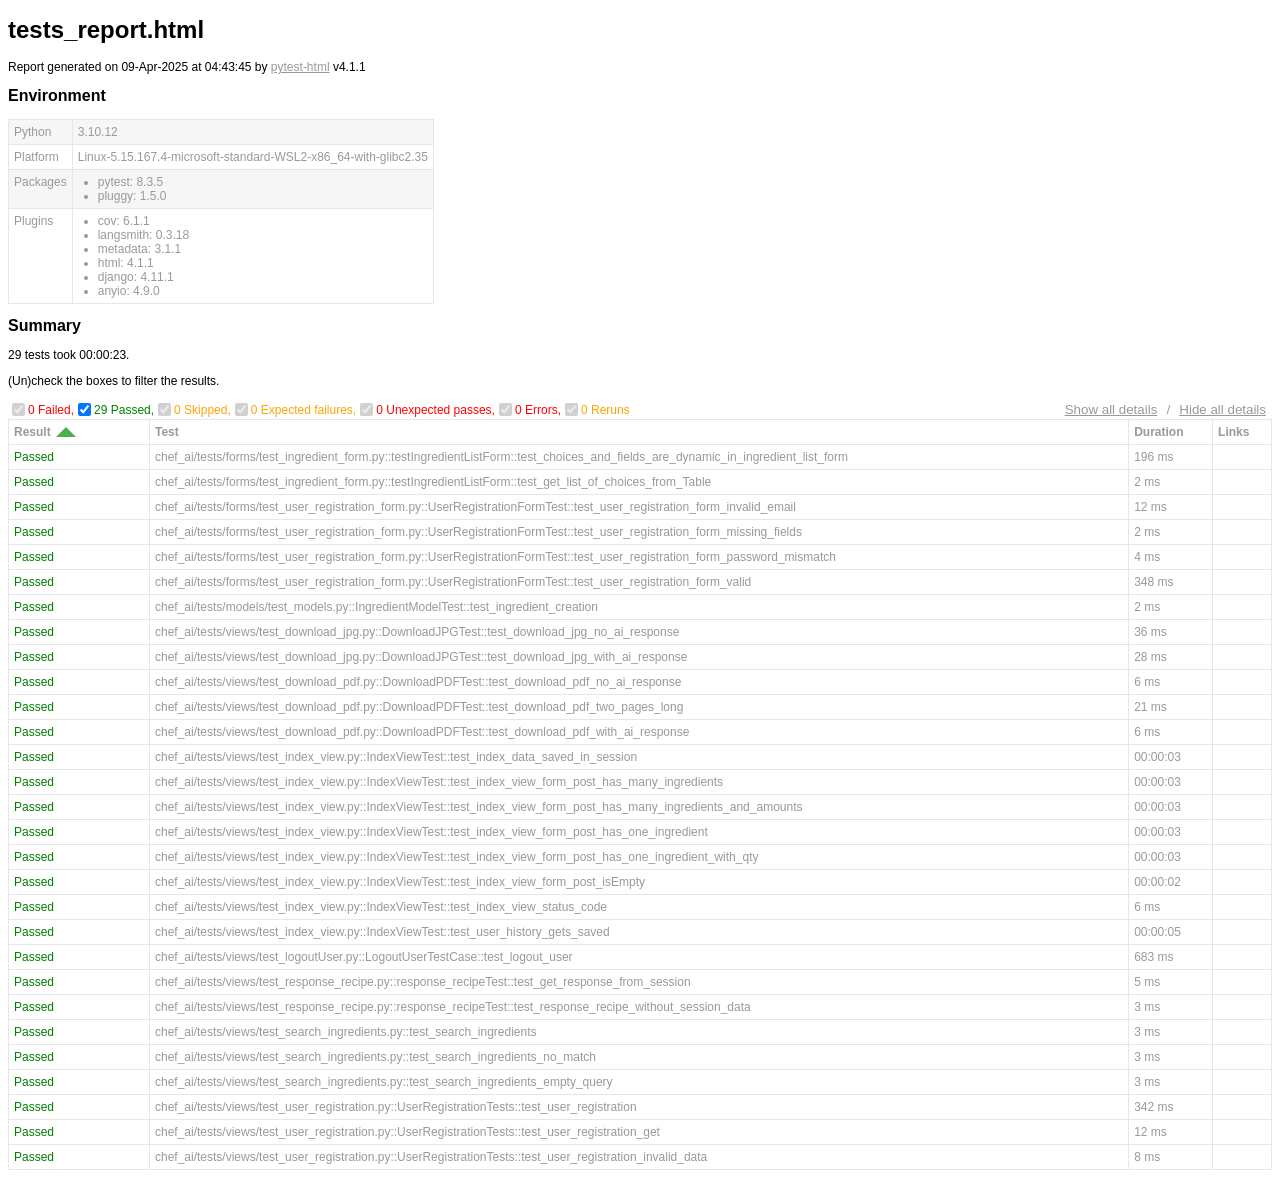
==== commit 02f3cbe5: "finished merge and updated requirements.txt" ====
--- a/webapp/tests_report.html
+++ b/webapp/tests_report.html
@@ -328,7 +328,7 @@
   </head>
   <body>
     <h1 id="title">tests_report.html</h1>
-    <p>Report generated on 09-Apr-2025 at 04:08:56 by <a href="https://pypi.python.org/pypi/pytest-html">pytest-html</a>
+    <p>Report generated on 09-Apr-2025 at 04:43:45 by <a href="https://pypi.python.org/pypi/pytest-html">pytest-html</a>
         v4.1.1</p>
     <div id="environment-header">
       <h2>Environment</h2>
@@ -382,7 +382,7 @@
         <h2>Summary</h2>
         <div class="additional-summary prefix">
         </div>
-        <p class="run-count">29 tests took 00:00:25.</p>
+        <p class="run-count">29 tests took 00:00:23.</p>
         <p class="filter">(Un)check the boxes to filter the results.</p>
         <div class="summary__reload">
           <div class="summary__reload__button hidden" onclick="location.reload()">
@@ -429,7 +429,7 @@
     </table>
   </body>
   <footer>
-    <div id="data-container" data-jsonblob="{&#34;environment&#34;: {&#34;Python&#34;: &#34;3.10.12&#34;, &#34;Platform&#34;: &#34;Linux-5.15.167.4-microsoft-standard-WSL2-x86_64-with-glibc2.35&#34;, &#34;Packages&#34;: {&#34;pytest&#34;: &#34;8.3.5&#34;, &#34;pluggy&#34;: &#34;1.5.0&#34;}, &#34;Plugins&#34;: {&#34;cov&#34;: &#34;6.1.1&#34;, &#34;langsmith&#34;: &#34;0.3.18&#34;, &#34;metadata&#34;: &#34;3.1.1&#34;, &#34;html&#34;: &#34;4.1.1&#34;, &#34;django&#34;: &#34;4.11.1&#34;, &#34;anyio&#34;: &#34;4.9.0&#34;}}, &#34;tests&#34;: {&#34;chef_ai/tests/forms/test_ingredient_form.py::testIngredientListForm::test_choices_and_fields_are_dynamic_in_ingredient_list_form&#34;: [{&#34;extras&#34;: [], &#34;result&#34;: &#34;Passed&#34;, &#34;testId&#34;: &#34;chef_ai/tests/forms/test_ingredient_form.py::testIngredientListForm::test_choices_and_fields_are_dynamic_in_ingredient_list_form&#34;, &#34;duration&#34;: &#34;195 ms&#34;, &#34;resultsTableRow&#34;: [&#34;&lt;td class=\&#34;col-result\&#34;&gt;Passed&lt;/td&gt;&#34;, &#34;&lt;td class=\&#34;col-testId\&#34;&gt;chef_ai/tests/forms/test_ingredient_form.py::testIngredientListForm::test_choices_and_fields_are_dynamic_in_ingredient_list_form&lt;/td&gt;&#34;, &#34;&lt;td class=\&#34;col-duration\&#34;&gt;195 ms&lt;/td&gt;&#34;, &#34;&lt;td class=\&#34;col-links\&#34;&gt;&lt;/td&gt;&#34;], &#34;log&#34;: &#34;----------------------------- Captured stdout call -----------------------------\nAdding field for Vegetable\nname of field added: VEGETABLE\nAdding field for Protein\nname of field added: PROTEIN\nAdding field for Fruit\nname of field added: FRUIT\n&#34;}], &#34;chef_ai/tests/forms/test_ingredient_form.py::testIngredientListForm::test_get_list_of_choices_from_Table&#34;: [{&#34;extras&#34;: [], &#34;result&#34;: &#34;Passed&#34;, &#34;testId&#34;: &#34;chef_ai/tests/forms/test_ingredient_form.py::testIngredientListForm::test_get_list_of_choices_from_Table&#34;, &#34;duration&#34;: &#34;2 ms&#34;, &#34;resultsTableRow&#34;: [&#34;&lt;td class=\&#34;col-result\&#34;&gt;Passed&lt;/td&gt;&#34;, &#34;&lt;td class=\&#34;col-testId\&#34;&gt;chef_ai/tests/forms/test_ingredient_form.py::testIngredientListForm::test_get_list_of_choices_from_Table&lt;/td&gt;&#34;, &#34;&lt;td class=\&#34;col-duration\&#34;&gt;2 ms&lt;/td&gt;&#34;, &#34;&lt;td class=\&#34;col-links\&#34;&gt;&lt;/td&gt;&#34;], &#34;log&#34;: &#34;----------------------------- Captured stdout call -----------------------------\n[&amp;#x27;Vegetable&amp;#x27;, &amp;#x27;Protein&amp;#x27;, &amp;#x27;Fruit&amp;#x27;]\n&#34;}], &#34;chef_ai/tests/forms/test_user_registration_form.py::UserRegistrationFormTest::test_user_registration_form_invalid_email&#34;: [{&#34;extras&#34;: [], &#34;result&#34;: &#34;Passed&#34;, &#34;testId&#34;: &#34;chef_ai/tests/forms/test_user_registration_form.py::UserRegistrationFormTest::test_user_registration_form_invalid_email&#34;, &#34;duration&#34;: &#34;11 ms&#34;, &#34;resultsTableRow&#34;: [&#34;&lt;td class=\&#34;col-result\&#34;&gt;Passed&lt;/td&gt;&#34;, &#34;&lt;td class=\&#34;col-testId\&#34;&gt;chef_ai/tests/forms/test_user_registration_form.py::UserRegistrationFormTest::test_user_registration_form_invalid_email&lt;/td&gt;&#34;, &#34;&lt;td class=\&#34;col-duration\&#34;&gt;11 ms&lt;/td&gt;&#34;, &#34;&lt;td class=\&#34;col-links\&#34;&gt;&lt;/td&gt;&#34;], &#34;log&#34;: &#34;No log output captured.&#34;}], &#34;chef_ai/tests/forms/test_user_registration_form.py::UserRegistrationFormTest::test_user_registration_form_missing_fields&#34;: [{&#34;extras&#34;: [], &#34;result&#34;: &#34;Passed&#34;, &#34;testId&#34;: &#34;chef_ai/tests/forms/test_user_registration_form.py::UserRegistrationFormTest::test_user_registration_form_missing_fields&#34;, &#34;duration&#34;: &#34;2 ms&#34;, &#34;resultsTableRow&#34;: [&#34;&lt;td class=\&#34;col-result\&#34;&gt;Passed&lt;/td&gt;&#34;, &#34;&lt;td class=\&#34;col-testId\&#34;&gt;chef_ai/tests/forms/test_user_registration_form.py::UserRegistrationFormTest::test_user_registration_form_missing_fields&lt;/td&gt;&#34;, &#34;&lt;td class=\&#34;col-duration\&#34;&gt;2 ms&lt;/td&gt;&#34;, &#34;&lt;td class=\&#34;col-links\&#34;&gt;&lt;/td&gt;&#34;], &#34;log&#34;: &#34;No log output captured.&#34;}], &#34;chef_ai/tests/forms/test_user_registration_form.py::UserRegistrationFormTest::test_user_registration_form_password_mismatch&#34;: [{&#34;extras&#34;: [], &#34;result&#34;: &#34;Passed&#34;, &#34;testId&#34;: &#34;chef_ai/tests/forms/test_user_registration_form.py::UserRegistrationFormTest::test_user_registration_form_password_mismatch&#34;, &#34;duration&#34;: &#34;4 ms&#34;, &#34;resultsTableRow&#34;: [&#34;&lt;td class=\&#34;col-result\&#34;&gt;Passed&lt;/td&gt;&#34;, &#34;&lt;td class=\&#34;col-testId\&#34;&gt;chef_ai/tests/forms/test_user_registration_form.py::UserRegistrationFormTest::test_user_registration_form_password_mismatch&lt;/td&gt;&#34;, &#34;&lt;td class=\&#34;col-duration\&#34;&gt;4 ms&lt;/td&gt;&#34;, &#34;&lt;td class=\&#34;col-links\&#34;&gt;&lt;/td&gt;&#34;], &#34;log&#34;: &#34;No log output captured.&#34;}], &#34;chef_ai/tests/forms/test_user_registration_form.py::UserRegistrationFormTest::test_user_registration_form_valid&#34;: [{&#34;extras&#34;: [], &#34;result&#34;: &#34;Passed&#34;, &#34;testId&#34;: &#34;chef_ai/tests/forms/test_user_registration_form.py::UserRegistrationFormTest::test_user_registration_form_valid&#34;, &#34;duration&#34;: &#34;363 ms&#34;, &#34;resultsTableRow&#34;: [&#34;&lt;td class=\&#34;col-result\&#34;&gt;Passed&lt;/td&gt;&#34;, &#34;&lt;td class=\&#34;col-testId\&#34;&gt;chef_ai/tests/forms/test_user_registration_form.py::UserRegistrationFormTest::test_user_registration_form_valid&lt;/td&gt;&#34;, &#34;&lt;td class=\&#34;col-duration\&#34;&gt;363 ms&lt;/td&gt;&#34;, &#34;&lt;td class=\&#34;col-links\&#34;&gt;&lt;/td&gt;&#34;], &#34;log&#34;: &#34;----------------------------- Captured stdout call -----------------------------\nError: \n&#34;}], &#34;chef_ai/tests/models/test_models.py::IngredientModelTest::test_ingredient_creation&#34;: [{&#34;extras&#34;: [], &#34;result&#34;: &#34;Passed&#34;, &#34;testId&#34;: &#34;chef_ai/tests/models/test_models.py::IngredientModelTest::test_ingredient_creation&#34;, &#34;duration&#34;: &#34;3 ms&#34;, &#34;resultsTableRow&#34;: [&#34;&lt;td class=\&#34;col-result\&#34;&gt;Passed&lt;/td&gt;&#34;, &#34;&lt;td class=\&#34;col-testId\&#34;&gt;chef_ai/tests/models/test_models.py::IngredientModelTest::test_ingredient_creation&lt;/td&gt;&#34;, &#34;&lt;td class=\&#34;col-duration\&#34;&gt;3 ms&lt;/td&gt;&#34;, &#34;&lt;td class=\&#34;col-links\&#34;&gt;&lt;/td&gt;&#34;], &#34;log&#34;: &#34;----------------------------- Captured stdout call -----------------------------\nSuccess test ingredients insert\n&#34;}], &#34;chef_ai/tests/views/test_download_jpg.py::DownloadJPGTest::test_download_jpg_no_ai_response&#34;: [{&#34;extras&#34;: [], &#34;result&#34;: &#34;Passed&#34;, &#34;testId&#34;: &#34;chef_ai/tests/views/test_download_jpg.py::DownloadJPGTest::test_download_jpg_no_ai_response&#34;, &#34;duration&#34;: &#34;30 ms&#34;, &#34;resultsTableRow&#34;: [&#34;&lt;td class=\&#34;col-result\&#34;&gt;Passed&lt;/td&gt;&#34;, &#34;&lt;td class=\&#34;col-testId\&#34;&gt;chef_ai/tests/views/test_download_jpg.py::DownloadJPGTest::test_download_jpg_no_ai_response&lt;/td&gt;&#34;, &#34;&lt;td class=\&#34;col-duration\&#34;&gt;30 ms&lt;/td&gt;&#34;, &#34;&lt;td class=\&#34;col-links\&#34;&gt;&lt;/td&gt;&#34;], &#34;log&#34;: &#34;----------------------------- Captured stdout call -----------------------------\nview was hit\n&#34;}], &#34;chef_ai/tests/views/test_download_jpg.py::DownloadJPGTest::test_download_jpg_with_ai_response&#34;: [{&#34;extras&#34;: [], &#34;result&#34;: &#34;Passed&#34;, &#34;testId&#34;: &#34;chef_ai/tests/views/test_download_jpg.py::DownloadJPGTest::test_download_jpg_with_ai_response&#34;, &#34;duration&#34;: &#34;22 ms&#34;, &#34;resultsTableRow&#34;: [&#34;&lt;td class=\&#34;col-result\&#34;&gt;Passed&lt;/td&gt;&#34;, &#34;&lt;td class=\&#34;col-testId\&#34;&gt;chef_ai/tests/views/test_download_jpg.py::DownloadJPGTest::test_download_jpg_with_ai_response&lt;/td&gt;&#34;, &#34;&lt;td class=\&#34;col-duration\&#34;&gt;22 ms&lt;/td&gt;&#34;, &#34;&lt;td class=\&#34;col-links\&#34;&gt;&lt;/td&gt;&#34;], &#34;log&#34;: &#34;----------------------------- Captured stdout call -----------------------------\nResponse type: &amp;lt;class &amp;#x27;django.http.response.FileResponse&amp;#x27;&amp;gt;\n&#34;}], &#34;chef_ai/tests/views/test_download_pdf.py::DownloadPDFTest::test_download_pdf_no_ai_response&#34;: [{&#34;extras&#34;: [], &#34;result&#34;: &#34;Passed&#34;, &#34;testId&#34;: &#34;chef_ai/tests/views/test_download_pdf.py::DownloadPDFTest::test_download_pdf_no_ai_response&#34;, &#34;duration&#34;: &#34;7 ms&#34;, &#34;resultsTableRow&#34;: [&#34;&lt;td class=\&#34;col-result\&#34;&gt;Passed&lt;/td&gt;&#34;, &#34;&lt;td class=\&#34;col-testId\&#34;&gt;chef_ai/tests/views/test_download_pdf.py::DownloadPDFTest::test_download_pdf_no_ai_response&lt;/td&gt;&#34;, &#34;&lt;td class=\&#34;col-duration\&#34;&gt;7 ms&lt;/td&gt;&#34;, &#34;&lt;td class=\&#34;col-links\&#34;&gt;&lt;/td&gt;&#34;], &#34;log&#34;: &#34;----------------------------- Captured stdout call -----------------------------\n\nview was hit\n&#34;}], &#34;chef_ai/tests/views/test_download_pdf.py::DownloadPDFTest::test_download_pdf_two_pages_long&#34;: [{&#34;extras&#34;: [], &#34;result&#34;: &#34;Passed&#34;, &#34;testId&#34;: &#34;chef_ai/tests/views/test_download_pdf.py::DownloadPDFTest::test_download_pdf_two_pages_long&#34;, &#34;duration&#34;: &#34;23 ms&#34;, &#34;resultsTableRow&#34;: [&#34;&lt;td class=\&#34;col-result\&#34;&gt;Passed&lt;/td&gt;&#34;, &#34;&lt;td class=\&#34;col-testId\&#34;&gt;chef_ai/tests/views/test_download_pdf.py::DownloadPDFTest::test_download_pdf_two_pages_long&lt;/td&gt;&#34;, &#34;&lt;td class=\&#34;col-duration\&#34;&gt;23 ms&lt;/td&gt;&#34;, &#34;&lt;td class=\&#34;col-links\&#34;&gt;&lt;/td&gt;&#34;], &#34;log&#34;: &#34;----------------------------- Captured stdout call -----------------------------\n{&amp;#x27;Title&amp;#x27;: &amp;#x27;Delicious Pasta&amp;#x27;, &amp;#x27;Cuisine&amp;#x27;: &amp;#x27;Italian&amp;#x27;, &amp;#x27;Ingredients&amp;#x27;: [&amp;#x27;Pasta&amp;#x27;, &amp;#x27;Tomato Sauce&amp;#x27;, &amp;#x27;Basil&amp;#x27;], &amp;#x27;Steps&amp;#x27;: [&amp;#x27;Step 0\\n&amp;#x27;, &amp;#x27;Step 1\\n&amp;#x27;, &amp;#x27;Step 2\\n&amp;#x27;, &amp;#x27;Step 3\\n&amp;#x27;, &amp;#x27;Step 4\\n&amp;#x27;, &amp;#x27;Step 5\\n&amp;#x27;, &amp;#x27;Step 6\\n&amp;#x27;, &amp;#x27;Step 7\\n&amp;#x27;, &amp;#x27;Step 8\\n&amp;#x27;, &amp;#x27;Step 9\\n&amp;#x27;, &amp;#x27;Step 10\\n&amp;#x27;, &amp;#x27;Step 11\\n&amp;#x27;, &amp;#x27;Step 12\\n&amp;#x27;, &amp;#x27;Step 13\\n&amp;#x27;, &amp;#x27;Step 14\\n&amp;#x27;, &amp;#x27;Step 15\\n&amp;#x27;, &amp;#x27;Step 16\\n&amp;#x27;, &amp;#x27;Step 17\\n&amp;#x27;, &amp;#x27;Step 18\\n&amp;#x27;, &amp;#x27;Step 19\\n&amp;#x27;, &amp;#x27;Step 20\\n&amp;#x27;, &amp;#x27;Step 21\\n&amp;#x27;, &amp;#x27;Step 22\\n&amp;#x27;, &amp;#x27;Step 23\\n&amp;#x27;, &amp;#x27;Step 24\\n&amp;#x27;, &amp;#x27;Step 25\\n&amp;#x27;, &amp;#x27;Step 26\\n&amp;#x27;, &amp;#x27;Step 27\\n&amp;#x27;, &amp;#x27;Step 28\\n&amp;#x27;, &amp;#x27;Step 29\\n&amp;#x27;, &amp;#x27;Step 30\\n&amp;#x27;, &amp;#x27;Step 31\\n&amp;#x27;, &amp;#x27;Step 32\\n&amp;#x27;, &amp;#x27;Step 33\\n&amp;#x27;, &amp;#x27;Step 34\\n&amp;#x27;, &amp;#x27;Step 35\\n&amp;#x27;, &amp;#x27;Step 36\\n&amp;#x27;, &amp;#x27;Step 37\\n&amp;#x27;, &amp;#x27;Step 38\\n&amp;#x27;, &amp;#x27;Step 39\\n&amp;#x27;, &amp;#x27;Step 40\\n&amp;#x27;, &amp;#x27;Step 41\\n&amp;#x27;, &amp;#x27;Step 42\\n&amp;#x27;, &amp;#x27;Step 43\\n&amp;#x27;, &amp;#x27;Step 44\\n&amp;#x27;, &amp;#x27;Step 45\\n&amp;#x27;, &amp;#x27;Step 46\\n&amp;#x27;, &amp;#x27;Step 47\\n&amp;#x27;, &amp;#x27;Step 48\\n&amp;#x27;, &amp;#x27;Step 49\\n&amp;#x27;, &amp;#x27;Step 50\\n&amp;#x27;, &amp;#x27;Step 51\\n&amp;#x27;, &amp;#x27;Step 52\\n&amp;#x27;, &amp;#x27;Step 53\\n&amp;#x27;, &amp;#x27;Step 54\\n&amp;#x27;, &amp;#x27;Step 55\\n&amp;#x27;, &amp;#x27;Step 56\\n&amp;#x27;, &amp;#x27;Step 57\\n&amp;#x27;, &amp;#x27;Step 58\\n&amp;#x27;, &amp;#x27;Step 59\\n&amp;#x27;, &amp;#x27;Step 60\\n&amp;#x27;, &amp;#x27;Step 61\\n&amp;#x27;, &amp;#x27;Step 62\\n&amp;#x27;, &amp;#x27;Step 63\\n&amp;#x27;, &amp;#x27;Step 64\\n&amp;#x27;, &amp;#x27;Step 65\\n&amp;#x27;, &amp;#x27;Step 66\\n&amp;#x27;, &amp;#x27;Step 67\\n&amp;#x27;, &amp;#x27;Step 68\\n&amp;#x27;, &amp;#x27;Step 69\\n&amp;#x27;, &amp;#x27;Step 70\\n&amp;#x27;, &amp;#x27;Step 71\\n&amp;#x27;, &amp;#x27;Step 72\\n&amp;#x27;, &amp;#x27;Step 73\\n&amp;#x27;, &amp;#x27;Step 74\\n&amp;#x27;, &amp;#x27;Step 75\\n&amp;#x27;, &amp;#x27;Step 76\\n&amp;#x27;, &amp;#x27;Step 77\\n&amp;#x27;, &amp;#x27;Step 78\\n&amp;#x27;, &amp;#x27;Step 79\\n&amp;#x27;, &amp;#x27;Step 80\\n&amp;#x27;, &amp;#x27;Step 81\\n&amp;#x27;, &amp;#x27;Step 82\\n&amp;#x27;, &amp;#x27;Step 83\\n&amp;#x27;, &amp;#x27;Step 84\\n&amp;#x27;, &amp;#x27;Step 85\\n&amp;#x27;, &amp;#x27;Step 86\\n&amp;#x27;, &amp;#x27;Step 87\\n&amp;#x27;, &amp;#x27;Step 88\\n&amp;#x27;, &amp;#x27;Step 89\\n&amp;#x27;, &amp;#x27;Step 90\\n&amp;#x27;, &amp;#x27;Step 91\\n&amp;#x27;, &amp;#x27;Step 92\\n&amp;#x27;, &amp;#x27;Step 93\\n&amp;#x27;, &amp;#x27;Step 94\\n&amp;#x27;, &amp;#x27;Step 95\\n&amp;#x27;, &amp;#x27;Step 96\\n&amp;#x27;, &amp;#x27;Step 97\\n&amp;#x27;, &amp;#x27;Step 98\\n&amp;#x27;, &amp;#x27;Step 99\\n&amp;#x27;, &amp;#x27;Step 100\\n&amp;#x27;, &amp;#x27;Step 101\\n&amp;#x27;, &amp;#x27;Step 102\\n&amp;#x27;, &amp;#x27;Step 103\\n&amp;#x27;, &amp;#x27;Step 104\\n&amp;#x27;, &amp;#x27;Step 105\\n&amp;#x27;, &amp;#x27;Step 106\\n&amp;#x27;, &amp;#x27;Step 107\\n&amp;#x27;, &amp;#x27;Step 108\\n&amp;#x27;, &amp;#x27;Step 109\\n&amp;#x27;, &amp;#x27;Step 110\\n&amp;#x27;, &amp;#x27;Step 111\\n&amp;#x27;, &amp;#x27;Step 112\\n&amp;#x27;, &amp;#x27;Step 113\\n&amp;#x27;, &amp;#x27;Step 114\\n&amp;#x27;, &amp;#x27;Step 115\\n&amp;#x27;, &amp;#x27;Step 116\\n&amp;#x27;, &amp;#x27;Step 117\\n&amp;#x27;, &amp;#x27;Step 118\\n&amp;#x27;, &amp;#x27;Step 119\\n&amp;#x27;, &amp;#x27;Step 120\\n&amp;#x27;, &amp;#x27;Step 121\\n&amp;#x27;, &amp;#x27;Step 122\\n&amp;#x27;, &amp;#x27;Step 123\\n&amp;#x27;, &amp;#x27;Step 124\\n&amp;#x27;, &amp;#x27;Step 125\\n&amp;#x27;, &amp;#x27;Step 126\\n&amp;#x27;, &amp;#x27;Step 127\\n&amp;#x27;, &amp;#x27;Step 128\\n&amp;#x27;, &amp;#x27;Step 129\\n&amp;#x27;, &amp;#x27;Step 130\\n&amp;#x27;, &amp;#x27;Step 131\\n&amp;#x27;, &amp;#x27;Step 132\\n&amp;#x27;, &amp;#x27;Step 133\\n&amp;#x27;, &amp;#x27;Step 134\\n&amp;#x27;, &amp;#x27;Step 135\\n&amp;#x27;, &amp;#x27;Step 136\\n&amp;#x27;, &amp;#x27;Step 137\\n&amp;#x27;, &amp;#x27;Step 138\\n&amp;#x27;, &amp;#x27;Step 139\\n&amp;#x27;, &amp;#x27;Step 140\\n&amp;#x27;, &amp;#x27;Step 141\\n&amp;#x27;, &amp;#x27;Step 142\\n&amp;#x27;, &amp;#x27;Step 143\\n&amp;#x27;, &amp;#x27;Step 144\\n&amp;#x27;, &amp;#x27;Step 145\\n&amp;#x27;, &amp;#x27;Step 146\\n&amp;#x27;, &amp;#x27;Step 147\\n&amp;#x27;, &amp;#x27;Step 148\\n&amp;#x27;, &amp;#x27;Step 149\\n&amp;#x27;, &amp;#x27;Step 150\\n&amp;#x27;, &amp;#x27;Step 151\\n&amp;#x27;, &amp;#x27;Step 152\\n&amp;#x27;, &amp;#x27;Step 153\\n&amp;#x27;, &amp;#x27;Step 154\\n&amp;#x27;, &amp;#x27;Step 155\\n&amp;#x27;, &amp;#x27;Step 156\\n&amp;#x27;, &amp;#x27;Step 157\\n&amp;#x27;, &amp;#x27;Step 158\\n&amp;#x27;, &amp;#x27;Step 159\\n&amp;#x27;, &amp;#x27;Step 160\\n&amp;#x27;, &amp;#x27;Step 161\\n&amp;#x27;, &amp;#x27;Step 162\\n&amp;#x27;, &amp;#x27;Step 163\\n&amp;#x27;, &amp;#x27;Step 164\\n&amp;#x27;, &amp;#x27;Step 165\\n&amp;#x27;, &amp;#x27;Step 166\\n&amp;#x27;, &amp;#x27;Step 167\\n&amp;#x27;, &amp;#x27;Step 168\\n&amp;#x27;, &amp;#x27;Step 169\\n&amp;#x27;, &amp;#x27;Step 170\\n&amp;#x27;, &amp;#x27;Step 171\\n&amp;#x27;, &amp;#x27;Step 172\\n&amp;#x27;, &amp;#x27;Step 173\\n&amp;#x27;, &amp;#x27;Step 174\\n&amp;#x27;, &amp;#x27;Step 175\\n&amp;#x27;, &amp;#x27;Step 176\\n&amp;#x27;, &amp;#x27;Step 177\\n&amp;#x27;, &amp;#x27;Step 178\\n&amp;#x27;, &amp;#x27;Step 179\\n&amp;#x27;, &amp;#x27;Step 180\\n&amp;#x27;, &amp;#x27;Step 181\\n&amp;#x27;, &amp;#x27;Step 182\\n&amp;#x27;, &amp;#x27;Step 183\\n&amp;#x27;, &amp;#x27;Step 184\\n&amp;#x27;, &amp;#x27;Step 185\\n&amp;#x27;, &amp;#x27;Step 186\\n&amp;#x27;, &amp;#x27;Step 187\\n&amp;#x27;, &amp;#x27;Step 188\\n&amp;#x27;, &amp;#x27;Step 189\\n&amp;#x27;, &amp;#x27;Step 190\\n&amp;#x27;, &amp;#x27;Step 191\\n&amp;#x27;, &amp;#x27;Step 192\\n&amp;#x27;, &amp;#x27;Step 193\\n&amp;#x27;, &amp;#x27;Step 194\\n&amp;#x27;, &amp;#x27;Step 195\\n&amp;#x27;, &amp;#x27;Step 196\\n&amp;#x27;, &amp;#x27;Step 197\\n&amp;#x27;, &amp;#x27;Step 198\\n&amp;#x27;, &amp;#x27;Step 199\\n&amp;#x27;]}\n750\n710\n670\n605\nMaking new page\nMaking new page\nMaking new page\nMaking new page\nResponse type: &amp;lt;class &amp;#x27;django.http.response.FileResponse&amp;#x27;&amp;gt;\nNumber of pages made: 5\n&#34;}], &#34;chef_ai/tests/views/test_download_pdf.py::DownloadPDFTest::test_download_pdf_with_ai_response&#34;: [{&#34;extras&#34;: [], &#34;result&#34;: &#34;Passed&#34;, &#34;testId&#34;: &#34;chef_ai/tests/views/test_download_pdf.py::DownloadPDFTest::test_download_pdf_with_ai_response&#34;, &#34;duration&#34;: &#34;7 ms&#34;, &#34;resultsTableRow&#34;: [&#34;&lt;td class=\&#34;col-result\&#34;&gt;Passed&lt;/td&gt;&#34;, &#34;&lt;td class=\&#34;col-testId\&#34;&gt;chef_ai/tests/views/test_download_pdf.py::DownloadPDFTest::test_download_pdf_with_ai_response&lt;/td&gt;&#34;, &#34;&lt;td class=\&#34;col-duration\&#34;&gt;7 ms&lt;/td&gt;&#34;, &#34;&lt;td class=\&#34;col-links\&#34;&gt;&lt;/td&gt;&#34;], &#34;log&#34;: &#34;----------------------------- Captured stdout call -----------------------------\n{&amp;#x27;title&amp;#x27;: &amp;#x27;Delicious Pasta&amp;#x27;, &amp;#x27;cuisine&amp;#x27;: &amp;#x27;Italian&amp;#x27;, &amp;#x27;ingredients&amp;#x27;: [&amp;#x27;Pasta&amp;#x27;, &amp;#x27;Tomato Sauce&amp;#x27;, &amp;#x27;Basil&amp;#x27;], &amp;#x27;steps&amp;#x27;: [&amp;#x27;Boil pasta&amp;#x27;, &amp;#x27;Prepare sauce&amp;#x27;, &amp;#x27;Combine and serve&amp;#x27;]}\n750\n710\n670\n605\nResponse type: &amp;lt;class &amp;#x27;django.http.response.FileResponse&amp;#x27;&amp;gt;\n&#34;}], &#34;chef_ai/tests/views/test_index_view.py::IndexViewTest::test_index_data_saved_in_session&#34;: [{&#34;extras&#34;: [], &#34;result&#34;: &#34;Passed&#34;, &#34;testId&#34;: &#34;chef_ai/tests/views/test_index_view.py::IndexViewTest::test_index_data_saved_in_session&#34;, &#34;duration&#34;: &#34;00:00:03&#34;, &#34;resultsTableRow&#34;: [&#34;&lt;td class=\&#34;col-result\&#34;&gt;Passed&lt;/td&gt;&#34;, &#34;&lt;td class=\&#34;col-testId\&#34;&gt;chef_ai/tests/views/test_index_view.py::IndexViewTest::test_index_data_saved_in_session&lt;/td&gt;&#34;, &#34;&lt;td class=\&#34;col-duration\&#34;&gt;00:00:03&lt;/td&gt;&#34;, &#34;&lt;td class=\&#34;col-links\&#34;&gt;&lt;/td&gt;&#34;], &#34;log&#34;: &#34;No log output captured.&#34;}], &#34;chef_ai/tests/views/test_index_view.py::IndexViewTest::test_index_view_form_post_has_many_ingredients&#34;: [{&#34;extras&#34;: [], &#34;result&#34;: &#34;Passed&#34;, &#34;testId&#34;: &#34;chef_ai/tests/views/test_index_view.py::IndexViewTest::test_index_view_form_post_has_many_ingredients&#34;, &#34;duration&#34;: &#34;00:00:03&#34;, &#34;resultsTableRow&#34;: [&#34;&lt;td class=\&#34;col-result\&#34;&gt;Passed&lt;/td&gt;&#34;, &#34;&lt;td class=\&#34;col-testId\&#34;&gt;chef_ai/tests/views/test_index_view.py::IndexViewTest::test_index_view_form_post_has_many_ingredients&lt;/td&gt;&#34;, &#34;&lt;td class=\&#34;col-duration\&#34;&gt;00:00:03&lt;/td&gt;&#34;, &#34;&lt;td class=\&#34;col-links\&#34;&gt;&lt;/td&gt;&#34;], &#34;log&#34;: &#34;No log output captured.&#34;}], &#34;chef_ai/tests/views/test_index_view.py::IndexViewTest::test_index_view_form_post_has_many_ingredients_and_amounts&#34;: [{&#34;extras&#34;: [], &#34;result&#34;: &#34;Passed&#34;, &#34;testId&#34;: &#34;chef_ai/tests/views/test_index_view.py::IndexViewTest::test_index_view_form_post_has_many_ingredients_and_amounts&#34;, &#34;duration&#34;: &#34;00:00:04&#34;, &#34;resultsTableRow&#34;: [&#34;&lt;td class=\&#34;col-result\&#34;&gt;Passed&lt;/td&gt;&#34;, &#34;&lt;td class=\&#34;col-testId\&#34;&gt;chef_ai/tests/views/test_index_view.py::IndexViewTest::test_index_view_form_post_has_many_ingredients_and_amounts&lt;/td&gt;&#34;, &#34;&lt;td class=\&#34;col-duration\&#34;&gt;00:00:04&lt;/td&gt;&#34;, &#34;&lt;td class=\&#34;col-links\&#34;&gt;&lt;/td&gt;&#34;], &#34;log&#34;: &#34;No log output captured.&#34;}], &#34;chef_ai/tests/views/test_index_view.py::IndexViewTest::test_index_view_form_post_has_one_ingredient&#34;: [{&#34;extras&#34;: [], &#34;result&#34;: &#34;Passed&#34;, &#34;testId&#34;: &#34;chef_ai/tests/views/test_index_view.py::IndexViewTest::test_index_view_form_post_has_one_ingredient&#34;, &#34;duration&#34;: &#34;00:00:03&#34;, &#34;resultsTableRow&#34;: [&#34;&lt;td class=\&#34;col-result\&#34;&gt;Passed&lt;/td&gt;&#34;, &#34;&lt;td class=\&#34;col-testId\&#34;&gt;chef_ai/tests/views/test_index_view.py::IndexViewTest::test_index_view_form_post_has_one_ingredient&lt;/td&gt;&#34;, &#34;&lt;td class=\&#34;col-duration\&#34;&gt;00:00:03&lt;/td&gt;&#34;, &#34;&lt;td class=\&#34;col-links\&#34;&gt;&lt;/td&gt;&#34;], &#34;log&#34;: &#34;No log output captured.&#34;}], &#34;chef_ai/tests/views/test_index_view.py::IndexViewTest::test_index_view_form_post_has_one_ingredient_with_qty&#34;: [{&#34;extras&#34;: [], &#34;result&#34;: &#34;Passed&#34;, &#34;testId&#34;: &#34;chef_ai/tests/views/test_index_view.py::IndexViewTest::test_index_view_form_post_has_one_ingredient_with_qty&#34;, &#34;duration&#34;: &#34;00:00:03&#34;, &#34;resultsTableRow&#34;: [&#34;&lt;td class=\&#34;col-result\&#34;&gt;Passed&lt;/td&gt;&#34;, &#34;&lt;td class=\&#34;col-testId\&#34;&gt;chef_ai/tests/views/test_index_view.py::IndexViewTest::test_index_view_form_post_has_one_ingredient_with_qty&lt;/td&gt;&#34;, &#34;&lt;td class=\&#34;col-duration\&#34;&gt;00:00:03&lt;/td&gt;&#34;, &#34;&lt;td class=\&#34;col-links\&#34;&gt;&lt;/td&gt;&#34;], &#34;log&#34;: &#34;No log output captured.&#34;}], &#34;chef_ai/tests/views/test_index_view.py::IndexViewTest::test_index_view_form_post_isEmpty&#34;: [{&#34;extras&#34;: [], &#34;result&#34;: &#34;Passed&#34;, &#34;testId&#34;: &#34;chef_ai/tests/views/test_index_view.py::IndexViewTest::test_index_view_form_post_isEmpty&#34;, &#34;duration&#34;: &#34;00:00:03&#34;, &#34;resultsTableRow&#34;: [&#34;&lt;td class=\&#34;col-result\&#34;&gt;Passed&lt;/td&gt;&#34;, &#34;&lt;td class=\&#34;col-testId\&#34;&gt;chef_ai/tests/views/test_index_view.py::IndexViewTest::test_index_view_form_post_isEmpty&lt;/td&gt;&#34;, &#34;&lt;td class=\&#34;col-duration\&#34;&gt;00:00:03&lt;/td&gt;&#34;, &#34;&lt;td class=\&#34;col-links\&#34;&gt;&lt;/td&gt;&#34;], &#34;log&#34;: &#34;No log output captured.&#34;}], &#34;chef_ai/tests/views/test_index_view.py::IndexViewTest::test_index_view_status_code&#34;: [{&#34;extras&#34;: [], &#34;result&#34;: &#34;Passed&#34;, &#34;testId&#34;: &#34;chef_ai/tests/views/test_index_view.py::IndexViewTest::test_index_view_status_code&#34;, &#34;duration&#34;: &#34;11 ms&#34;, &#34;resultsTableRow&#34;: [&#34;&lt;td class=\&#34;col-result\&#34;&gt;Passed&lt;/td&gt;&#34;, &#34;&lt;td class=\&#34;col-testId\&#34;&gt;chef_ai/tests/views/test_index_view.py::IndexViewTest::test_index_view_status_code&lt;/td&gt;&#34;, &#34;&lt;td class=\&#34;col-duration\&#34;&gt;11 ms&lt;/td&gt;&#34;, &#34;&lt;td class=\&#34;col-links\&#34;&gt;&lt;/td&gt;&#34;], &#34;log&#34;: &#34;No log output captured.&#34;}], &#34;chef_ai/tests/views/test_index_view.py::IndexViewTest::test_user_history_gets_saved&#34;: [{&#34;extras&#34;: [], &#34;result&#34;: &#34;Passed&#34;, &#34;testId&#34;: &#34;chef_ai/tests/views/test_index_view.py::IndexViewTest::test_user_history_gets_saved&#34;, &#34;duration&#34;: &#34;00:00:05&#34;, &#34;resultsTableRow&#34;: [&#34;&lt;td class=\&#34;col-result\&#34;&gt;Passed&lt;/td&gt;&#34;, &#34;&lt;td class=\&#34;col-testId\&#34;&gt;chef_ai/tests/views/test_index_view.py::IndexViewTest::test_user_history_gets_saved&lt;/td&gt;&#34;, &#34;&lt;td class=\&#34;col-duration\&#34;&gt;00:00:05&lt;/td&gt;&#34;, &#34;&lt;td class=\&#34;col-links\&#34;&gt;&lt;/td&gt;&#34;], &#34;log&#34;: &#34;----------------------------- Captured stdout call -----------------------------\nIngredients in table Tomato, Lettuce, Bacon\n&#34;}], &#34;chef_ai/tests/views/test_logoutUser.py::LogoutUserTestCase::test_logout_user&#34;: [{&#34;extras&#34;: [], &#34;result&#34;: &#34;Passed&#34;, &#34;testId&#34;: &#34;chef_ai/tests/views/test_logoutUser.py::LogoutUserTestCase::test_logout_user&#34;, &#34;duration&#34;: &#34;744 ms&#34;, &#34;resultsTableRow&#34;: [&#34;&lt;td class=\&#34;col-result\&#34;&gt;Passed&lt;/td&gt;&#34;, &#34;&lt;td class=\&#34;col-testId\&#34;&gt;chef_ai/tests/views/test_logoutUser.py::LogoutUserTestCase::test_logout_user&lt;/td&gt;&#34;, &#34;&lt;td class=\&#34;col-duration\&#34;&gt;744 ms&lt;/td&gt;&#34;, &#34;&lt;td class=\&#34;col-links\&#34;&gt;&lt;/td&gt;&#34;], &#34;log&#34;: &#34;No log output captured.&#34;}], &#34;chef_ai/tests/views/test_response_recipe.py::response_recipeTest::test_get_response_from_session&#34;: [{&#34;extras&#34;: [], &#34;result&#34;: &#34;Passed&#34;, &#34;testId&#34;: &#34;chef_ai/tests/views/test_response_recipe.py::response_recipeTest::test_get_response_from_session&#34;, &#34;duration&#34;: &#34;5 ms&#34;, &#34;resultsTableRow&#34;: [&#34;&lt;td class=\&#34;col-result\&#34;&gt;Passed&lt;/td&gt;&#34;, &#34;&lt;td class=\&#34;col-testId\&#34;&gt;chef_ai/tests/views/test_response_recipe.py::response_recipeTest::test_get_response_from_session&lt;/td&gt;&#34;, &#34;&lt;td class=\&#34;col-duration\&#34;&gt;5 ms&lt;/td&gt;&#34;, &#34;&lt;td class=\&#34;col-links\&#34;&gt;&lt;/td&gt;&#34;], &#34;log&#34;: &#34;----------------------------- Captured stdout call -----------------------------\nview was hit\n&#34;}], &#34;chef_ai/tests/views/test_response_recipe.py::response_recipeTest::test_response_recipe_without_session_data&#34;: [{&#34;extras&#34;: [], &#34;result&#34;: &#34;Passed&#34;, &#34;testId&#34;: &#34;chef_ai/tests/views/test_response_recipe.py::response_recipeTest::test_response_recipe_without_session_data&#34;, &#34;duration&#34;: &#34;3 ms&#34;, &#34;resultsTableRow&#34;: [&#34;&lt;td class=\&#34;col-result\&#34;&gt;Passed&lt;/td&gt;&#34;, &#34;&lt;td class=\&#34;col-testId\&#34;&gt;chef_ai/tests/views/test_response_recipe.py::response_recipeTest::test_response_recipe_without_session_data&lt;/td&gt;&#34;, &#34;&lt;td class=\&#34;col-duration\&#34;&gt;3 ms&lt;/td&gt;&#34;, &#34;&lt;td class=\&#34;col-links\&#34;&gt;&lt;/td&gt;&#34;], &#34;log&#34;: &#34;----------------------------- Captured stdout call -----------------------------\nview was hit\n&#34;}], &#34;chef_ai/tests/views/test_search_ingredients.py::test_search_ingredients&#34;: [{&#34;extras&#34;: [], &#34;result&#34;: &#34;Passed&#34;, &#34;testId&#34;: &#34;chef_ai/tests/views/test_search_ingredients.py::test_search_ingredients&#34;, &#34;duration&#34;: &#34;3 ms&#34;, &#34;resultsTableRow&#34;: [&#34;&lt;td class=\&#34;col-result\&#34;&gt;Passed&lt;/td&gt;&#34;, &#34;&lt;td class=\&#34;col-testId\&#34;&gt;chef_ai/tests/views/test_search_ingredients.py::test_search_ingredients&lt;/td&gt;&#34;, &#34;&lt;td class=\&#34;col-duration\&#34;&gt;3 ms&lt;/td&gt;&#34;, &#34;&lt;td class=\&#34;col-links\&#34;&gt;&lt;/td&gt;&#34;], &#34;log&#34;: &#34;No log output captured.&#34;}], &#34;chef_ai/tests/views/test_search_ingredients.py::test_search_ingredients_no_match&#34;: [{&#34;extras&#34;: [], &#34;result&#34;: &#34;Passed&#34;, &#34;testId&#34;: &#34;chef_ai/tests/views/test_search_ingredients.py::test_search_ingredients_no_match&#34;, &#34;duration&#34;: &#34;3 ms&#34;, &#34;resultsTableRow&#34;: [&#34;&lt;td class=\&#34;col-result\&#34;&gt;Passed&lt;/td&gt;&#34;, &#34;&lt;td class=\&#34;col-testId\&#34;&gt;chef_ai/tests/views/test_search_ingredients.py::test_search_ingredients_no_match&lt;/td&gt;&#34;, &#34;&lt;td class=\&#34;col-duration\&#34;&gt;3 ms&lt;/td&gt;&#34;, &#34;&lt;td class=\&#34;col-links\&#34;&gt;&lt;/td&gt;&#34;], &#34;log&#34;: &#34;No log output captured.&#34;}], &#34;chef_ai/tests/views/test_search_ingredients.py::test_search_ingredients_empty_query&#34;: [{&#34;extras&#34;: [], &#34;result&#34;: &#34;Passed&#34;, &#34;testId&#34;: &#34;chef_ai/tests/views/test_search_ingredients.py::test_search_ingredients_empty_query&#34;, &#34;duration&#34;: &#34;3 ms&#34;, &#34;resultsTableRow&#34;: [&#34;&lt;td class=\&#34;col-result\&#34;&gt;Passed&lt;/td&gt;&#34;, &#34;&lt;td class=\&#34;col-testId\&#34;&gt;chef_ai/tests/views/test_search_ingredients.py::test_search_ingredients_empty_query&lt;/td&gt;&#34;, &#34;&lt;td class=\&#34;col-duration\&#34;&gt;3 ms&lt;/td&gt;&#34;, &#34;&lt;td class=\&#34;col-links\&#34;&gt;&lt;/td&gt;&#34;], &#34;log&#34;: &#34;No log output captured.&#34;}], &#34;chef_ai/tests/views/test_user_registration.py::UserRegistrationTests::test_user_registration&#34;: [{&#34;extras&#34;: [], &#34;result&#34;: &#34;Passed&#34;, &#34;testId&#34;: &#34;chef_ai/tests/views/test_user_registration.py::UserRegistrationTests::test_user_registration&#34;, &#34;duration&#34;: &#34;353 ms&#34;, &#34;resultsTableRow&#34;: [&#34;&lt;td class=\&#34;col-result\&#34;&gt;Passed&lt;/td&gt;&#34;, &#34;&lt;td class=\&#34;col-testId\&#34;&gt;chef_ai/tests/views/test_user_registration.py::UserRegistrationTests::test_user_registration&lt;/td&gt;&#34;, &#34;&lt;td class=\&#34;col-duration\&#34;&gt;353 ms&lt;/td&gt;&#34;, &#34;&lt;td class=\&#34;col-links\&#34;&gt;&lt;/td&gt;&#34;], &#34;log&#34;: &#34;No log output captured.&#34;}], &#34;chef_ai/tests/views/test_user_registration.py::UserRegistrationTests::test_user_registration_get&#34;: [{&#34;extras&#34;: [], &#34;result&#34;: &#34;Passed&#34;, &#34;testId&#34;: &#34;chef_ai/tests/views/test_user_registration.py::UserRegistrationTests::test_user_registration_get&#34;, &#34;duration&#34;: &#34;9 ms&#34;, &#34;resultsTableRow&#34;: [&#34;&lt;td class=\&#34;col-result\&#34;&gt;Passed&lt;/td&gt;&#34;, &#34;&lt;td class=\&#34;col-testId\&#34;&gt;chef_ai/tests/views/test_user_registration.py::UserRegistrationTests::test_user_registration_get&lt;/td&gt;&#34;, &#34;&lt;td class=\&#34;col-duration\&#34;&gt;9 ms&lt;/td&gt;&#34;, &#34;&lt;td class=\&#34;col-links\&#34;&gt;&lt;/td&gt;&#34;], &#34;log&#34;: &#34;No log output captured.&#34;}], &#34;chef_ai/tests/views/test_user_registration.py::UserRegistrationTests::test_user_registration_invalid_data&#34;: [{&#34;extras&#34;: [], &#34;result&#34;: &#34;Passed&#34;, &#34;testId&#34;: &#34;chef_ai/tests/views/test_user_registration.py::UserRegistrationTests::test_user_registration_invalid_data&#34;, &#34;duration&#34;: &#34;8 ms&#34;, &#34;resultsTableRow&#34;: [&#34;&lt;td class=\&#34;col-result\&#34;&gt;Passed&lt;/td&gt;&#34;, &#34;&lt;td class=\&#34;col-testId\&#34;&gt;chef_ai/tests/views/test_user_registration.py::UserRegistrationTests::test_user_registration_invalid_data&lt;/td&gt;&#34;, &#34;&lt;td class=\&#34;col-duration\&#34;&gt;8 ms&lt;/td&gt;&#34;, &#34;&lt;td class=\&#34;col-links\&#34;&gt;&lt;/td&gt;&#34;], &#34;log&#34;: &#34;No log output captured.&#34;}]}, &#34;renderCollapsed&#34;: [&#34;passed&#34;], &#34;initialSort&#34;: &#34;result&#34;, &#34;title&#34;: &#34;tests_report.html&#34;}"></div>
+    <div id="data-container" data-jsonblob="{&#34;environment&#34;: {&#34;Python&#34;: &#34;3.10.12&#34;, &#34;Platform&#34;: &#34;Linux-5.15.167.4-microsoft-standard-WSL2-x86_64-with-glibc2.35&#34;, &#34;Packages&#34;: {&#34;pytest&#34;: &#34;8.3.5&#34;, &#34;pluggy&#34;: &#34;1.5.0&#34;}, &#34;Plugins&#34;: {&#34;cov&#34;: &#34;6.1.1&#34;, &#34;langsmith&#34;: &#34;0.3.18&#34;, &#34;metadata&#34;: &#34;3.1.1&#34;, &#34;html&#34;: &#34;4.1.1&#34;, &#34;django&#34;: &#34;4.11.1&#34;, &#34;anyio&#34;: &#34;4.9.0&#34;}}, &#34;tests&#34;: {&#34;chef_ai/tests/forms/test_ingredient_form.py::testIngredientListForm::test_choices_and_fields_are_dynamic_in_ingredient_list_form&#34;: [{&#34;extras&#34;: [], &#34;result&#34;: &#34;Passed&#34;, &#34;testId&#34;: &#34;chef_ai/tests/forms/test_ingredient_form.py::testIngredientListForm::test_choices_and_fields_are_dynamic_in_ingredient_list_form&#34;, &#34;duration&#34;: &#34;196 ms&#34;, &#34;resultsTableRow&#34;: [&#34;&lt;td class=\&#34;col-result\&#34;&gt;Passed&lt;/td&gt;&#34;, &#34;&lt;td class=\&#34;col-testId\&#34;&gt;chef_ai/tests/forms/test_ingredient_form.py::testIngredientListForm::test_choices_and_fields_are_dynamic_in_ingredient_list_form&lt;/td&gt;&#34;, &#34;&lt;td class=\&#34;col-duration\&#34;&gt;196 ms&lt;/td&gt;&#34;, &#34;&lt;td class=\&#34;col-links\&#34;&gt;&lt;/td&gt;&#34;], &#34;log&#34;: &#34;----------------------------- Captured stdout call -----------------------------\nAdding field for Vegetable\nname of field added: VEGETABLE\nAdding field for Protein\nname of field added: PROTEIN\nAdding field for Fruit\nname of field added: FRUIT\n&#34;}], &#34;chef_ai/tests/forms/test_ingredient_form.py::testIngredientListForm::test_get_list_of_choices_from_Table&#34;: [{&#34;extras&#34;: [], &#34;result&#34;: &#34;Passed&#34;, &#34;testId&#34;: &#34;chef_ai/tests/forms/test_ingredient_form.py::testIngredientListForm::test_get_list_of_choices_from_Table&#34;, &#34;duration&#34;: &#34;2 ms&#34;, &#34;resultsTableRow&#34;: [&#34;&lt;td class=\&#34;col-result\&#34;&gt;Passed&lt;/td&gt;&#34;, &#34;&lt;td class=\&#34;col-testId\&#34;&gt;chef_ai/tests/forms/test_ingredient_form.py::testIngredientListForm::test_get_list_of_choices_from_Table&lt;/td&gt;&#34;, &#34;&lt;td class=\&#34;col-duration\&#34;&gt;2 ms&lt;/td&gt;&#34;, &#34;&lt;td class=\&#34;col-links\&#34;&gt;&lt;/td&gt;&#34;], &#34;log&#34;: &#34;----------------------------- Captured stdout call -----------------------------\n[&amp;#x27;Vegetable&amp;#x27;, &amp;#x27;Protein&amp;#x27;, &amp;#x27;Fruit&amp;#x27;]\n&#34;}], &#34;chef_ai/tests/forms/test_user_registration_form.py::UserRegistrationFormTest::test_user_registration_form_invalid_email&#34;: [{&#34;extras&#34;: [], &#34;result&#34;: &#34;Passed&#34;, &#34;testId&#34;: &#34;chef_ai/tests/forms/test_user_registration_form.py::UserRegistrationFormTest::test_user_registration_form_invalid_email&#34;, &#34;duration&#34;: &#34;12 ms&#34;, &#34;resultsTableRow&#34;: [&#34;&lt;td class=\&#34;col-result\&#34;&gt;Passed&lt;/td&gt;&#34;, &#34;&lt;td class=\&#34;col-testId\&#34;&gt;chef_ai/tests/forms/test_user_registration_form.py::UserRegistrationFormTest::test_user_registration_form_invalid_email&lt;/td&gt;&#34;, &#34;&lt;td class=\&#34;col-duration\&#34;&gt;12 ms&lt;/td&gt;&#34;, &#34;&lt;td class=\&#34;col-links\&#34;&gt;&lt;/td&gt;&#34;], &#34;log&#34;: &#34;No log output captured.&#34;}], &#34;chef_ai/tests/forms/test_user_registration_form.py::UserRegistrationFormTest::test_user_registration_form_missing_fields&#34;: [{&#34;extras&#34;: [], &#34;result&#34;: &#34;Passed&#34;, &#34;testId&#34;: &#34;chef_ai/tests/forms/test_user_registration_form.py::UserRegistrationFormTest::test_user_registration_form_missing_fields&#34;, &#34;duration&#34;: &#34;2 ms&#34;, &#34;resultsTableRow&#34;: [&#34;&lt;td class=\&#34;col-result\&#34;&gt;Passed&lt;/td&gt;&#34;, &#34;&lt;td class=\&#34;col-testId\&#34;&gt;chef_ai/tests/forms/test_user_registration_form.py::UserRegistrationFormTest::test_user_registration_form_missing_fields&lt;/td&gt;&#34;, &#34;&lt;td class=\&#34;col-duration\&#34;&gt;2 ms&lt;/td&gt;&#34;, &#34;&lt;td class=\&#34;col-links\&#34;&gt;&lt;/td&gt;&#34;], &#34;log&#34;: &#34;No log output captured.&#34;}], &#34;chef_ai/tests/forms/test_user_registration_form.py::UserRegistrationFormTest::test_user_registration_form_password_mismatch&#34;: [{&#34;extras&#34;: [], &#34;result&#34;: &#34;Passed&#34;, &#34;testId&#34;: &#34;chef_ai/tests/forms/test_user_registration_form.py::UserRegistrationFormTest::test_user_registration_form_password_mismatch&#34;, &#34;duration&#34;: &#34;4 ms&#34;, &#34;resultsTableRow&#34;: [&#34;&lt;td class=\&#34;col-result\&#34;&gt;Passed&lt;/td&gt;&#34;, &#34;&lt;td class=\&#34;col-testId\&#34;&gt;chef_ai/tests/forms/test_user_registration_form.py::UserRegistrationFormTest::test_user_registration_form_password_mismatch&lt;/td&gt;&#34;, &#34;&lt;td class=\&#34;col-duration\&#34;&gt;4 ms&lt;/td&gt;&#34;, &#34;&lt;td class=\&#34;col-links\&#34;&gt;&lt;/td&gt;&#34;], &#34;log&#34;: &#34;No log output captured.&#34;}], &#34;chef_ai/tests/forms/test_user_registration_form.py::UserRegistrationFormTest::test_user_registration_form_valid&#34;: [{&#34;extras&#34;: [], &#34;result&#34;: &#34;Passed&#34;, &#34;testId&#34;: &#34;chef_ai/tests/forms/test_user_registration_form.py::UserRegistrationFormTest::test_user_registration_form_valid&#34;, &#34;duration&#34;: &#34;348 ms&#34;, &#34;resultsTableRow&#34;: [&#34;&lt;td class=\&#34;col-result\&#34;&gt;Passed&lt;/td&gt;&#34;, &#34;&lt;td class=\&#34;col-testId\&#34;&gt;chef_ai/tests/forms/test_user_registration_form.py::UserRegistrationFormTest::test_user_registration_form_valid&lt;/td&gt;&#34;, &#34;&lt;td class=\&#34;col-duration\&#34;&gt;348 ms&lt;/td&gt;&#34;, &#34;&lt;td class=\&#34;col-links\&#34;&gt;&lt;/td&gt;&#34;], &#34;log&#34;: &#34;----------------------------- Captured stdout call -----------------------------\nError: \n&#34;}], &#34;chef_ai/tests/models/test_models.py::IngredientModelTest::test_ingredient_creation&#34;: [{&#34;extras&#34;: [], &#34;result&#34;: &#34;Passed&#34;, &#34;testId&#34;: &#34;chef_ai/tests/models/test_models.py::IngredientModelTest::test_ingredient_creation&#34;, &#34;duration&#34;: &#34;2 ms&#34;, &#34;resultsTableRow&#34;: [&#34;&lt;td class=\&#34;col-result\&#34;&gt;Passed&lt;/td&gt;&#34;, &#34;&lt;td class=\&#34;col-testId\&#34;&gt;chef_ai/tests/models/test_models.py::IngredientModelTest::test_ingredient_creation&lt;/td&gt;&#34;, &#34;&lt;td class=\&#34;col-duration\&#34;&gt;2 ms&lt;/td&gt;&#34;, &#34;&lt;td class=\&#34;col-links\&#34;&gt;&lt;/td&gt;&#34;], &#34;log&#34;: &#34;----------------------------- Captured stdout call -----------------------------\nSuccess test ingredients insert\n&#34;}], &#34;chef_ai/tests/views/test_download_jpg.py::DownloadJPGTest::test_download_jpg_no_ai_response&#34;: [{&#34;extras&#34;: [], &#34;result&#34;: &#34;Passed&#34;, &#34;testId&#34;: &#34;chef_ai/tests/views/test_download_jpg.py::DownloadJPGTest::test_download_jpg_no_ai_response&#34;, &#34;duration&#34;: &#34;36 ms&#34;, &#34;resultsTableRow&#34;: [&#34;&lt;td class=\&#34;col-result\&#34;&gt;Passed&lt;/td&gt;&#34;, &#34;&lt;td class=\&#34;col-testId\&#34;&gt;chef_ai/tests/views/test_download_jpg.py::DownloadJPGTest::test_download_jpg_no_ai_response&lt;/td&gt;&#34;, &#34;&lt;td class=\&#34;col-duration\&#34;&gt;36 ms&lt;/td&gt;&#34;, &#34;&lt;td class=\&#34;col-links\&#34;&gt;&lt;/td&gt;&#34;], &#34;log&#34;: &#34;----------------------------- Captured stdout call -----------------------------\nview was hit\n&#34;}], &#34;chef_ai/tests/views/test_download_jpg.py::DownloadJPGTest::test_download_jpg_with_ai_response&#34;: [{&#34;extras&#34;: [], &#34;result&#34;: &#34;Passed&#34;, &#34;testId&#34;: &#34;chef_ai/tests/views/test_download_jpg.py::DownloadJPGTest::test_download_jpg_with_ai_response&#34;, &#34;duration&#34;: &#34;28 ms&#34;, &#34;resultsTableRow&#34;: [&#34;&lt;td class=\&#34;col-result\&#34;&gt;Passed&lt;/td&gt;&#34;, &#34;&lt;td class=\&#34;col-testId\&#34;&gt;chef_ai/tests/views/test_download_jpg.py::DownloadJPGTest::test_download_jpg_with_ai_response&lt;/td&gt;&#34;, &#34;&lt;td class=\&#34;col-duration\&#34;&gt;28 ms&lt;/td&gt;&#34;, &#34;&lt;td class=\&#34;col-links\&#34;&gt;&lt;/td&gt;&#34;], &#34;log&#34;: &#34;----------------------------- Captured stdout call -----------------------------\nResponse type: &amp;lt;class &amp;#x27;django.http.response.FileResponse&amp;#x27;&amp;gt;\n&#34;}], &#34;chef_ai/tests/views/test_download_pdf.py::DownloadPDFTest::test_download_pdf_no_ai_response&#34;: [{&#34;extras&#34;: [], &#34;result&#34;: &#34;Passed&#34;, &#34;testId&#34;: &#34;chef_ai/tests/views/test_download_pdf.py::DownloadPDFTest::test_download_pdf_no_ai_response&#34;, &#34;duration&#34;: &#34;6 ms&#34;, &#34;resultsTableRow&#34;: [&#34;&lt;td class=\&#34;col-result\&#34;&gt;Passed&lt;/td&gt;&#34;, &#34;&lt;td class=\&#34;col-testId\&#34;&gt;chef_ai/tests/views/test_download_pdf.py::DownloadPDFTest::test_download_pdf_no_ai_response&lt;/td&gt;&#34;, &#34;&lt;td class=\&#34;col-duration\&#34;&gt;6 ms&lt;/td&gt;&#34;, &#34;&lt;td class=\&#34;col-links\&#34;&gt;&lt;/td&gt;&#34;], &#34;log&#34;: &#34;----------------------------- Captured stdout call -----------------------------\n\nview was hit\n&#34;}], &#34;chef_ai/tests/views/test_download_pdf.py::DownloadPDFTest::test_download_pdf_two_pages_long&#34;: [{&#34;extras&#34;: [], &#34;result&#34;: &#34;Passed&#34;, &#34;testId&#34;: &#34;chef_ai/tests/views/test_download_pdf.py::DownloadPDFTest::test_download_pdf_two_pages_long&#34;, &#34;duration&#34;: &#34;21 ms&#34;, &#34;resultsTableRow&#34;: [&#34;&lt;td class=\&#34;col-result\&#34;&gt;Passed&lt;/td&gt;&#34;, &#34;&lt;td class=\&#34;col-testId\&#34;&gt;chef_ai/tests/views/test_download_pdf.py::DownloadPDFTest::test_download_pdf_two_pages_long&lt;/td&gt;&#34;, &#34;&lt;td class=\&#34;col-duration\&#34;&gt;21 ms&lt;/td&gt;&#34;, &#34;&lt;td class=\&#34;col-links\&#34;&gt;&lt;/td&gt;&#34;], &#34;log&#34;: &#34;----------------------------- Captured stdout call -----------------------------\n{&amp;#x27;Title&amp;#x27;: &amp;#x27;Delicious Pasta&amp;#x27;, &amp;#x27;Cuisine&amp;#x27;: &amp;#x27;Italian&amp;#x27;, &amp;#x27;Ingredients&amp;#x27;: [&amp;#x27;Pasta&amp;#x27;, &amp;#x27;Tomato Sauce&amp;#x27;, &amp;#x27;Basil&amp;#x27;], &amp;#x27;Steps&amp;#x27;: [&amp;#x27;Step 0\\n&amp;#x27;, &amp;#x27;Step 1\\n&amp;#x27;, &amp;#x27;Step 2\\n&amp;#x27;, &amp;#x27;Step 3\\n&amp;#x27;, &amp;#x27;Step 4\\n&amp;#x27;, &amp;#x27;Step 5\\n&amp;#x27;, &amp;#x27;Step 6\\n&amp;#x27;, &amp;#x27;Step 7\\n&amp;#x27;, &amp;#x27;Step 8\\n&amp;#x27;, &amp;#x27;Step 9\\n&amp;#x27;, &amp;#x27;Step 10\\n&amp;#x27;, &amp;#x27;Step 11\\n&amp;#x27;, &amp;#x27;Step 12\\n&amp;#x27;, &amp;#x27;Step 13\\n&amp;#x27;, &amp;#x27;Step 14\\n&amp;#x27;, &amp;#x27;Step 15\\n&amp;#x27;, &amp;#x27;Step 16\\n&amp;#x27;, &amp;#x27;Step 17\\n&amp;#x27;, &amp;#x27;Step 18\\n&amp;#x27;, &amp;#x27;Step 19\\n&amp;#x27;, &amp;#x27;Step 20\\n&amp;#x27;, &amp;#x27;Step 21\\n&amp;#x27;, &amp;#x27;Step 22\\n&amp;#x27;, &amp;#x27;Step 23\\n&amp;#x27;, &amp;#x27;Step 24\\n&amp;#x27;, &amp;#x27;Step 25\\n&amp;#x27;, &amp;#x27;Step 26\\n&amp;#x27;, &amp;#x27;Step 27\\n&amp;#x27;, &amp;#x27;Step 28\\n&amp;#x27;, &amp;#x27;Step 29\\n&amp;#x27;, &amp;#x27;Step 30\\n&amp;#x27;, &amp;#x27;Step 31\\n&amp;#x27;, &amp;#x27;Step 32\\n&amp;#x27;, &amp;#x27;Step 33\\n&amp;#x27;, &amp;#x27;Step 34\\n&amp;#x27;, &amp;#x27;Step 35\\n&amp;#x27;, &amp;#x27;Step 36\\n&amp;#x27;, &amp;#x27;Step 37\\n&amp;#x27;, &amp;#x27;Step 38\\n&amp;#x27;, &amp;#x27;Step 39\\n&amp;#x27;, &amp;#x27;Step 40\\n&amp;#x27;, &amp;#x27;Step 41\\n&amp;#x27;, &amp;#x27;Step 42\\n&amp;#x27;, &amp;#x27;Step 43\\n&amp;#x27;, &amp;#x27;Step 44\\n&amp;#x27;, &amp;#x27;Step 45\\n&amp;#x27;, &amp;#x27;Step 46\\n&amp;#x27;, &amp;#x27;Step 47\\n&amp;#x27;, &amp;#x27;Step 48\\n&amp;#x27;, &amp;#x27;Step 49\\n&amp;#x27;, &amp;#x27;Step 50\\n&amp;#x27;, &amp;#x27;Step 51\\n&amp;#x27;, &amp;#x27;Step 52\\n&amp;#x27;, &amp;#x27;Step 53\\n&amp;#x27;, &amp;#x27;Step 54\\n&amp;#x27;, &amp;#x27;Step 55\\n&amp;#x27;, &amp;#x27;Step 56\\n&amp;#x27;, &amp;#x27;Step 57\\n&amp;#x27;, &amp;#x27;Step 58\\n&amp;#x27;, &amp;#x27;Step 59\\n&amp;#x27;, &amp;#x27;Step 60\\n&amp;#x27;, &amp;#x27;Step 61\\n&amp;#x27;, &amp;#x27;Step 62\\n&amp;#x27;, &amp;#x27;Step 63\\n&amp;#x27;, &amp;#x27;Step 64\\n&amp;#x27;, &amp;#x27;Step 65\\n&amp;#x27;, &amp;#x27;Step 66\\n&amp;#x27;, &amp;#x27;Step 67\\n&amp;#x27;, &amp;#x27;Step 68\\n&amp;#x27;, &amp;#x27;Step 69\\n&amp;#x27;, &amp;#x27;Step 70\\n&amp;#x27;, &amp;#x27;Step 71\\n&amp;#x27;, &amp;#x27;Step 72\\n&amp;#x27;, &amp;#x27;Step 73\\n&amp;#x27;, &amp;#x27;Step 74\\n&amp;#x27;, &amp;#x27;Step 75\\n&amp;#x27;, &amp;#x27;Step 76\\n&amp;#x27;, &amp;#x27;Step 77\\n&amp;#x27;, &amp;#x27;Step 78\\n&amp;#x27;, &amp;#x27;Step 79\\n&amp;#x27;, &amp;#x27;Step 80\\n&amp;#x27;, &amp;#x27;Step 81\\n&amp;#x27;, &amp;#x27;Step 82\\n&amp;#x27;, &amp;#x27;Step 83\\n&amp;#x27;, &amp;#x27;Step 84\\n&amp;#x27;, &amp;#x27;Step 85\\n&amp;#x27;, &amp;#x27;Step 86\\n&amp;#x27;, &amp;#x27;Step 87\\n&amp;#x27;, &amp;#x27;Step 88\\n&amp;#x27;, &amp;#x27;Step 89\\n&amp;#x27;, &amp;#x27;Step 90\\n&amp;#x27;, &amp;#x27;Step 91\\n&amp;#x27;, &amp;#x27;Step 92\\n&amp;#x27;, &amp;#x27;Step 93\\n&amp;#x27;, &amp;#x27;Step 94\\n&amp;#x27;, &amp;#x27;Step 95\\n&amp;#x27;, &amp;#x27;Step 96\\n&amp;#x27;, &amp;#x27;Step 97\\n&amp;#x27;, &amp;#x27;Step 98\\n&amp;#x27;, &amp;#x27;Step 99\\n&amp;#x27;, &amp;#x27;Step 100\\n&amp;#x27;, &amp;#x27;Step 101\\n&amp;#x27;, &amp;#x27;Step 102\\n&amp;#x27;, &amp;#x27;Step 103\\n&amp;#x27;, &amp;#x27;Step 104\\n&amp;#x27;, &amp;#x27;Step 105\\n&amp;#x27;, &amp;#x27;Step 106\\n&amp;#x27;, &amp;#x27;Step 107\\n&amp;#x27;, &amp;#x27;Step 108\\n&amp;#x27;, &amp;#x27;Step 109\\n&amp;#x27;, &amp;#x27;Step 110\\n&amp;#x27;, &amp;#x27;Step 111\\n&amp;#x27;, &amp;#x27;Step 112\\n&amp;#x27;, &amp;#x27;Step 113\\n&amp;#x27;, &amp;#x27;Step 114\\n&amp;#x27;, &amp;#x27;Step 115\\n&amp;#x27;, &amp;#x27;Step 116\\n&amp;#x27;, &amp;#x27;Step 117\\n&amp;#x27;, &amp;#x27;Step 118\\n&amp;#x27;, &amp;#x27;Step 119\\n&amp;#x27;, &amp;#x27;Step 120\\n&amp;#x27;, &amp;#x27;Step 121\\n&amp;#x27;, &amp;#x27;Step 122\\n&amp;#x27;, &amp;#x27;Step 123\\n&amp;#x27;, &amp;#x27;Step 124\\n&amp;#x27;, &amp;#x27;Step 125\\n&amp;#x27;, &amp;#x27;Step 126\\n&amp;#x27;, &amp;#x27;Step 127\\n&amp;#x27;, &amp;#x27;Step 128\\n&amp;#x27;, &amp;#x27;Step 129\\n&amp;#x27;, &amp;#x27;Step 130\\n&amp;#x27;, &amp;#x27;Step 131\\n&amp;#x27;, &amp;#x27;Step 132\\n&amp;#x27;, &amp;#x27;Step 133\\n&amp;#x27;, &amp;#x27;Step 134\\n&amp;#x27;, &amp;#x27;Step 135\\n&amp;#x27;, &amp;#x27;Step 136\\n&amp;#x27;, &amp;#x27;Step 137\\n&amp;#x27;, &amp;#x27;Step 138\\n&amp;#x27;, &amp;#x27;Step 139\\n&amp;#x27;, &amp;#x27;Step 140\\n&amp;#x27;, &amp;#x27;Step 141\\n&amp;#x27;, &amp;#x27;Step 142\\n&amp;#x27;, &amp;#x27;Step 143\\n&amp;#x27;, &amp;#x27;Step 144\\n&amp;#x27;, &amp;#x27;Step 145\\n&amp;#x27;, &amp;#x27;Step 146\\n&amp;#x27;, &amp;#x27;Step 147\\n&amp;#x27;, &amp;#x27;Step 148\\n&amp;#x27;, &amp;#x27;Step 149\\n&amp;#x27;, &amp;#x27;Step 150\\n&amp;#x27;, &amp;#x27;Step 151\\n&amp;#x27;, &amp;#x27;Step 152\\n&amp;#x27;, &amp;#x27;Step 153\\n&amp;#x27;, &amp;#x27;Step 154\\n&amp;#x27;, &amp;#x27;Step 155\\n&amp;#x27;, &amp;#x27;Step 156\\n&amp;#x27;, &amp;#x27;Step 157\\n&amp;#x27;, &amp;#x27;Step 158\\n&amp;#x27;, &amp;#x27;Step 159\\n&amp;#x27;, &amp;#x27;Step 160\\n&amp;#x27;, &amp;#x27;Step 161\\n&amp;#x27;, &amp;#x27;Step 162\\n&amp;#x27;, &amp;#x27;Step 163\\n&amp;#x27;, &amp;#x27;Step 164\\n&amp;#x27;, &amp;#x27;Step 165\\n&amp;#x27;, &amp;#x27;Step 166\\n&amp;#x27;, &amp;#x27;Step 167\\n&amp;#x27;, &amp;#x27;Step 168\\n&amp;#x27;, &amp;#x27;Step 169\\n&amp;#x27;, &amp;#x27;Step 170\\n&amp;#x27;, &amp;#x27;Step 171\\n&amp;#x27;, &amp;#x27;Step 172\\n&amp;#x27;, &amp;#x27;Step 173\\n&amp;#x27;, &amp;#x27;Step 174\\n&amp;#x27;, &amp;#x27;Step 175\\n&amp;#x27;, &amp;#x27;Step 176\\n&amp;#x27;, &amp;#x27;Step 177\\n&amp;#x27;, &amp;#x27;Step 178\\n&amp;#x27;, &amp;#x27;Step 179\\n&amp;#x27;, &amp;#x27;Step 180\\n&amp;#x27;, &amp;#x27;Step 181\\n&amp;#x27;, &amp;#x27;Step 182\\n&amp;#x27;, &amp;#x27;Step 183\\n&amp;#x27;, &amp;#x27;Step 184\\n&amp;#x27;, &amp;#x27;Step 185\\n&amp;#x27;, &amp;#x27;Step 186\\n&amp;#x27;, &amp;#x27;Step 187\\n&amp;#x27;, &amp;#x27;Step 188\\n&amp;#x27;, &amp;#x27;Step 189\\n&amp;#x27;, &amp;#x27;Step 190\\n&amp;#x27;, &amp;#x27;Step 191\\n&amp;#x27;, &amp;#x27;Step 192\\n&amp;#x27;, &amp;#x27;Step 193\\n&amp;#x27;, &amp;#x27;Step 194\\n&amp;#x27;, &amp;#x27;Step 195\\n&amp;#x27;, &amp;#x27;Step 196\\n&amp;#x27;, &amp;#x27;Step 197\\n&amp;#x27;, &amp;#x27;Step 198\\n&amp;#x27;, &amp;#x27;Step 199\\n&amp;#x27;]}\n750\n710\n670\n605\nMaking new page\nMaking new page\nMaking new page\nMaking new page\nResponse type: &amp;lt;class &amp;#x27;django.http.response.FileResponse&amp;#x27;&amp;gt;\nNumber of pages made: 5\n&#34;}], &#34;chef_ai/tests/views/test_download_pdf.py::DownloadPDFTest::test_download_pdf_with_ai_response&#34;: [{&#34;extras&#34;: [], &#34;result&#34;: &#34;Passed&#34;, &#34;testId&#34;: &#34;chef_ai/tests/views/test_download_pdf.py::DownloadPDFTest::test_download_pdf_with_ai_response&#34;, &#34;duration&#34;: &#34;6 ms&#34;, &#34;resultsTableRow&#34;: [&#34;&lt;td class=\&#34;col-result\&#34;&gt;Passed&lt;/td&gt;&#34;, &#34;&lt;td class=\&#34;col-testId\&#34;&gt;chef_ai/tests/views/test_download_pdf.py::DownloadPDFTest::test_download_pdf_with_ai_response&lt;/td&gt;&#34;, &#34;&lt;td class=\&#34;col-duration\&#34;&gt;6 ms&lt;/td&gt;&#34;, &#34;&lt;td class=\&#34;col-links\&#34;&gt;&lt;/td&gt;&#34;], &#34;log&#34;: &#34;----------------------------- Captured stdout call -----------------------------\n{&amp;#x27;title&amp;#x27;: &amp;#x27;Delicious Pasta&amp;#x27;, &amp;#x27;cuisine&amp;#x27;: &amp;#x27;Italian&amp;#x27;, &amp;#x27;ingredients&amp;#x27;: [&amp;#x27;Pasta&amp;#x27;, &amp;#x27;Tomato Sauce&amp;#x27;, &amp;#x27;Basil&amp;#x27;], &amp;#x27;steps&amp;#x27;: [&amp;#x27;Boil pasta&amp;#x27;, &amp;#x27;Prepare sauce&amp;#x27;, &amp;#x27;Combine and serve&amp;#x27;]}\n750\n710\n670\n605\nResponse type: &amp;lt;class &amp;#x27;django.http.response.FileResponse&amp;#x27;&amp;gt;\n&#34;}], &#34;chef_ai/tests/views/test_index_view.py::IndexViewTest::test_index_data_saved_in_session&#34;: [{&#34;extras&#34;: [], &#34;result&#34;: &#34;Passed&#34;, &#34;testId&#34;: &#34;chef_ai/tests/views/test_index_view.py::IndexViewTest::test_index_data_saved_in_session&#34;, &#34;duration&#34;: &#34;00:00:03&#34;, &#34;resultsTableRow&#34;: [&#34;&lt;td class=\&#34;col-result\&#34;&gt;Passed&lt;/td&gt;&#34;, &#34;&lt;td class=\&#34;col-testId\&#34;&gt;chef_ai/tests/views/test_index_view.py::IndexViewTest::test_index_data_saved_in_session&lt;/td&gt;&#34;, &#34;&lt;td class=\&#34;col-duration\&#34;&gt;00:00:03&lt;/td&gt;&#34;, &#34;&lt;td class=\&#34;col-links\&#34;&gt;&lt;/td&gt;&#34;], &#34;log&#34;: &#34;No log output captured.&#34;}], &#34;chef_ai/tests/views/test_index_view.py::IndexViewTest::test_index_view_form_post_has_many_ingredients&#34;: [{&#34;extras&#34;: [], &#34;result&#34;: &#34;Passed&#34;, &#34;testId&#34;: &#34;chef_ai/tests/views/test_index_view.py::IndexViewTest::test_index_view_form_post_has_many_ingredients&#34;, &#34;duration&#34;: &#34;00:00:03&#34;, &#34;resultsTableRow&#34;: [&#34;&lt;td class=\&#34;col-result\&#34;&gt;Passed&lt;/td&gt;&#34;, &#34;&lt;td class=\&#34;col-testId\&#34;&gt;chef_ai/tests/views/test_index_view.py::IndexViewTest::test_index_view_form_post_has_many_ingredients&lt;/td&gt;&#34;, &#34;&lt;td class=\&#34;col-duration\&#34;&gt;00:00:03&lt;/td&gt;&#34;, &#34;&lt;td class=\&#34;col-links\&#34;&gt;&lt;/td&gt;&#34;], &#34;log&#34;: &#34;No log output captured.&#34;}], &#34;chef_ai/tests/views/test_index_view.py::IndexViewTest::test_index_view_form_post_has_many_ingredients_and_amounts&#34;: [{&#34;extras&#34;: [], &#34;result&#34;: &#34;Passed&#34;, &#34;testId&#34;: &#34;chef_ai/tests/views/test_index_view.py::IndexViewTest::test_index_view_form_post_has_many_ingredients_and_amounts&#34;, &#34;duration&#34;: &#34;00:00:03&#34;, &#34;resultsTableRow&#34;: [&#34;&lt;td class=\&#34;col-result\&#34;&gt;Passed&lt;/td&gt;&#34;, &#34;&lt;td class=\&#34;col-testId\&#34;&gt;chef_ai/tests/views/test_index_view.py::IndexViewTest::test_index_view_form_post_has_many_ingredients_and_amounts&lt;/td&gt;&#34;, &#34;&lt;td class=\&#34;col-duration\&#34;&gt;00:00:03&lt;/td&gt;&#34;, &#34;&lt;td class=\&#34;col-links\&#34;&gt;&lt;/td&gt;&#34;], &#34;log&#34;: &#34;No log output captured.&#34;}], &#34;chef_ai/tests/views/test_index_view.py::IndexViewTest::test_index_view_form_post_has_one_ingredient&#34;: [{&#34;extras&#34;: [], &#34;result&#34;: &#34;Passed&#34;, &#34;testId&#34;: &#34;chef_ai/tests/views/test_index_view.py::IndexViewTest::test_index_view_form_post_has_one_ingredient&#34;, &#34;duration&#34;: &#34;00:00:03&#34;, &#34;resultsTableRow&#34;: [&#34;&lt;td class=\&#34;col-result\&#34;&gt;Passed&lt;/td&gt;&#34;, &#34;&lt;td class=\&#34;col-testId\&#34;&gt;chef_ai/tests/views/test_index_view.py::IndexViewTest::test_index_view_form_post_has_one_ingredient&lt;/td&gt;&#34;, &#34;&lt;td class=\&#34;col-duration\&#34;&gt;00:00:03&lt;/td&gt;&#34;, &#34;&lt;td class=\&#34;col-links\&#34;&gt;&lt;/td&gt;&#34;], &#34;log&#34;: &#34;No log output captured.&#34;}], &#34;chef_ai/tests/views/test_index_view.py::IndexViewTest::test_index_view_form_post_has_one_ingredient_with_qty&#34;: [{&#34;extras&#34;: [], &#34;result&#34;: &#34;Passed&#34;, &#34;testId&#34;: &#34;chef_ai/tests/views/test_index_view.py::IndexViewTest::test_index_view_form_post_has_one_ingredient_with_qty&#34;, &#34;duration&#34;: &#34;00:00:03&#34;, &#34;resultsTableRow&#34;: [&#34;&lt;td class=\&#34;col-result\&#34;&gt;Passed&lt;/td&gt;&#34;, &#34;&lt;td class=\&#34;col-testId\&#34;&gt;chef_ai/tests/views/test_index_view.py::IndexViewTest::test_index_view_form_post_has_one_ingredient_with_qty&lt;/td&gt;&#34;, &#34;&lt;td class=\&#34;col-duration\&#34;&gt;00:00:03&lt;/td&gt;&#34;, &#34;&lt;td class=\&#34;col-links\&#34;&gt;&lt;/td&gt;&#34;], &#34;log&#34;: &#34;No log output captured.&#34;}], &#34;chef_ai/tests/views/test_index_view.py::IndexViewTest::test_index_view_form_post_isEmpty&#34;: [{&#34;extras&#34;: [], &#34;result&#34;: &#34;Passed&#34;, &#34;testId&#34;: &#34;chef_ai/tests/views/test_index_view.py::IndexViewTest::test_index_view_form_post_isEmpty&#34;, &#34;duration&#34;: &#34;00:00:02&#34;, &#34;resultsTableRow&#34;: [&#34;&lt;td class=\&#34;col-result\&#34;&gt;Passed&lt;/td&gt;&#34;, &#34;&lt;td class=\&#34;col-testId\&#34;&gt;chef_ai/tests/views/test_index_view.py::IndexViewTest::test_index_view_form_post_isEmpty&lt;/td&gt;&#34;, &#34;&lt;td class=\&#34;col-duration\&#34;&gt;00:00:02&lt;/td&gt;&#34;, &#34;&lt;td class=\&#34;col-links\&#34;&gt;&lt;/td&gt;&#34;], &#34;log&#34;: &#34;No log output captured.&#34;}], &#34;chef_ai/tests/views/test_index_view.py::IndexViewTest::test_index_view_status_code&#34;: [{&#34;extras&#34;: [], &#34;result&#34;: &#34;Passed&#34;, &#34;testId&#34;: &#34;chef_ai/tests/views/test_index_view.py::IndexViewTest::test_index_view_status_code&#34;, &#34;duration&#34;: &#34;6 ms&#34;, &#34;resultsTableRow&#34;: [&#34;&lt;td class=\&#34;col-result\&#34;&gt;Passed&lt;/td&gt;&#34;, &#34;&lt;td class=\&#34;col-testId\&#34;&gt;chef_ai/tests/views/test_index_view.py::IndexViewTest::test_index_view_status_code&lt;/td&gt;&#34;, &#34;&lt;td class=\&#34;col-duration\&#34;&gt;6 ms&lt;/td&gt;&#34;, &#34;&lt;td class=\&#34;col-links\&#34;&gt;&lt;/td&gt;&#34;], &#34;log&#34;: &#34;No log output captured.&#34;}], &#34;chef_ai/tests/views/test_index_view.py::IndexViewTest::test_user_history_gets_saved&#34;: [{&#34;extras&#34;: [], &#34;result&#34;: &#34;Passed&#34;, &#34;testId&#34;: &#34;chef_ai/tests/views/test_index_view.py::IndexViewTest::test_user_history_gets_saved&#34;, &#34;duration&#34;: &#34;00:00:05&#34;, &#34;resultsTableRow&#34;: [&#34;&lt;td class=\&#34;col-result\&#34;&gt;Passed&lt;/td&gt;&#34;, &#34;&lt;td class=\&#34;col-testId\&#34;&gt;chef_ai/tests/views/test_index_view.py::IndexViewTest::test_user_history_gets_saved&lt;/td&gt;&#34;, &#34;&lt;td class=\&#34;col-duration\&#34;&gt;00:00:05&lt;/td&gt;&#34;, &#34;&lt;td class=\&#34;col-links\&#34;&gt;&lt;/td&gt;&#34;], &#34;log&#34;: &#34;----------------------------- Captured stdout call -----------------------------\nIngredients in table Tomato, Lettuce, Bacon\n&#34;}], &#34;chef_ai/tests/views/test_logoutUser.py::LogoutUserTestCase::test_logout_user&#34;: [{&#34;extras&#34;: [], &#34;result&#34;: &#34;Passed&#34;, &#34;testId&#34;: &#34;chef_ai/tests/views/test_logoutUser.py::LogoutUserTestCase::test_logout_user&#34;, &#34;duration&#34;: &#34;683 ms&#34;, &#34;resultsTableRow&#34;: [&#34;&lt;td class=\&#34;col-result\&#34;&gt;Passed&lt;/td&gt;&#34;, &#34;&lt;td class=\&#34;col-testId\&#34;&gt;chef_ai/tests/views/test_logoutUser.py::LogoutUserTestCase::test_logout_user&lt;/td&gt;&#34;, &#34;&lt;td class=\&#34;col-duration\&#34;&gt;683 ms&lt;/td&gt;&#34;, &#34;&lt;td class=\&#34;col-links\&#34;&gt;&lt;/td&gt;&#34;], &#34;log&#34;: &#34;No log output captured.&#34;}], &#34;chef_ai/tests/views/test_response_recipe.py::response_recipeTest::test_get_response_from_session&#34;: [{&#34;extras&#34;: [], &#34;result&#34;: &#34;Passed&#34;, &#34;testId&#34;: &#34;chef_ai/tests/views/test_response_recipe.py::response_recipeTest::test_get_response_from_session&#34;, &#34;duration&#34;: &#34;5 ms&#34;, &#34;resultsTableRow&#34;: [&#34;&lt;td class=\&#34;col-result\&#34;&gt;Passed&lt;/td&gt;&#34;, &#34;&lt;td class=\&#34;col-testId\&#34;&gt;chef_ai/tests/views/test_response_recipe.py::response_recipeTest::test_get_response_from_session&lt;/td&gt;&#34;, &#34;&lt;td class=\&#34;col-duration\&#34;&gt;5 ms&lt;/td&gt;&#34;, &#34;&lt;td class=\&#34;col-links\&#34;&gt;&lt;/td&gt;&#34;], &#34;log&#34;: &#34;----------------------------- Captured stdout call -----------------------------\nview was hit\n&#34;}], &#34;chef_ai/tests/views/test_response_recipe.py::response_recipeTest::test_response_recipe_without_session_data&#34;: [{&#34;extras&#34;: [], &#34;result&#34;: &#34;Passed&#34;, &#34;testId&#34;: &#34;chef_ai/tests/views/test_response_recipe.py::response_recipeTest::test_response_recipe_without_session_data&#34;, &#34;duration&#34;: &#34;3 ms&#34;, &#34;resultsTableRow&#34;: [&#34;&lt;td class=\&#34;col-result\&#34;&gt;Passed&lt;/td&gt;&#34;, &#34;&lt;td class=\&#34;col-testId\&#34;&gt;chef_ai/tests/views/test_response_recipe.py::response_recipeTest::test_response_recipe_without_session_data&lt;/td&gt;&#34;, &#34;&lt;td class=\&#34;col-duration\&#34;&gt;3 ms&lt;/td&gt;&#34;, &#34;&lt;td class=\&#34;col-links\&#34;&gt;&lt;/td&gt;&#34;], &#34;log&#34;: &#34;----------------------------- Captured stdout call -----------------------------\nview was hit\n&#34;}], &#34;chef_ai/tests/views/test_search_ingredients.py::test_search_ingredients&#34;: [{&#34;extras&#34;: [], &#34;result&#34;: &#34;Passed&#34;, &#34;testId&#34;: &#34;chef_ai/tests/views/test_search_ingredients.py::test_search_ingredients&#34;, &#34;duration&#34;: &#34;3 ms&#34;, &#34;resultsTableRow&#34;: [&#34;&lt;td class=\&#34;col-result\&#34;&gt;Passed&lt;/td&gt;&#34;, &#34;&lt;td class=\&#34;col-testId\&#34;&gt;chef_ai/tests/views/test_search_ingredients.py::test_search_ingredients&lt;/td&gt;&#34;, &#34;&lt;td class=\&#34;col-duration\&#34;&gt;3 ms&lt;/td&gt;&#34;, &#34;&lt;td class=\&#34;col-links\&#34;&gt;&lt;/td&gt;&#34;], &#34;log&#34;: &#34;No log output captured.&#34;}], &#34;chef_ai/tests/views/test_search_ingredients.py::test_search_ingredients_no_match&#34;: [{&#34;extras&#34;: [], &#34;result&#34;: &#34;Passed&#34;, &#34;testId&#34;: &#34;chef_ai/tests/views/test_search_ingredients.py::test_search_ingredients_no_match&#34;, &#34;duration&#34;: &#34;3 ms&#34;, &#34;resultsTableRow&#34;: [&#34;&lt;td class=\&#34;col-result\&#34;&gt;Passed&lt;/td&gt;&#34;, &#34;&lt;td class=\&#34;col-testId\&#34;&gt;chef_ai/tests/views/test_search_ingredients.py::test_search_ingredients_no_match&lt;/td&gt;&#34;, &#34;&lt;td class=\&#34;col-duration\&#34;&gt;3 ms&lt;/td&gt;&#34;, &#34;&lt;td class=\&#34;col-links\&#34;&gt;&lt;/td&gt;&#34;], &#34;log&#34;: &#34;No log output captured.&#34;}], &#34;chef_ai/tests/views/test_search_ingredients.py::test_search_ingredients_empty_query&#34;: [{&#34;extras&#34;: [], &#34;result&#34;: &#34;Passed&#34;, &#34;testId&#34;: &#34;chef_ai/tests/views/test_search_ingredients.py::test_search_ingredients_empty_query&#34;, &#34;duration&#34;: &#34;3 ms&#34;, &#34;resultsTableRow&#34;: [&#34;&lt;td class=\&#34;col-result\&#34;&gt;Passed&lt;/td&gt;&#34;, &#34;&lt;td class=\&#34;col-testId\&#34;&gt;chef_ai/tests/views/test_search_ingredients.py::test_search_ingredients_empty_query&lt;/td&gt;&#34;, &#34;&lt;td class=\&#34;col-duration\&#34;&gt;3 ms&lt;/td&gt;&#34;, &#34;&lt;td class=\&#34;col-links\&#34;&gt;&lt;/td&gt;&#34;], &#34;log&#34;: &#34;No log output captured.&#34;}], &#34;chef_ai/tests/views/test_user_registration.py::UserRegistrationTests::test_user_registration&#34;: [{&#34;extras&#34;: [], &#34;result&#34;: &#34;Passed&#34;, &#34;testId&#34;: &#34;chef_ai/tests/views/test_user_registration.py::UserRegistrationTests::test_user_registration&#34;, &#34;duration&#34;: &#34;342 ms&#34;, &#34;resultsTableRow&#34;: [&#34;&lt;td class=\&#34;col-result\&#34;&gt;Passed&lt;/td&gt;&#34;, &#34;&lt;td class=\&#34;col-testId\&#34;&gt;chef_ai/tests/views/test_user_registration.py::UserRegistrationTests::test_user_registration&lt;/td&gt;&#34;, &#34;&lt;td class=\&#34;col-duration\&#34;&gt;342 ms&lt;/td&gt;&#34;, &#34;&lt;td class=\&#34;col-links\&#34;&gt;&lt;/td&gt;&#34;], &#34;log&#34;: &#34;No log output captured.&#34;}], &#34;chef_ai/tests/views/test_user_registration.py::UserRegistrationTests::test_user_registration_get&#34;: [{&#34;extras&#34;: [], &#34;result&#34;: &#34;Passed&#34;, &#34;testId&#34;: &#34;chef_ai/tests/views/test_user_registration.py::UserRegistrationTests::test_user_registration_get&#34;, &#34;duration&#34;: &#34;12 ms&#34;, &#34;resultsTableRow&#34;: [&#34;&lt;td class=\&#34;col-result\&#34;&gt;Passed&lt;/td&gt;&#34;, &#34;&lt;td class=\&#34;col-testId\&#34;&gt;chef_ai/tests/views/test_user_registration.py::UserRegistrationTests::test_user_registration_get&lt;/td&gt;&#34;, &#34;&lt;td class=\&#34;col-duration\&#34;&gt;12 ms&lt;/td&gt;&#34;, &#34;&lt;td class=\&#34;col-links\&#34;&gt;&lt;/td&gt;&#34;], &#34;log&#34;: &#34;No log output captured.&#34;}], &#34;chef_ai/tests/views/test_user_registration.py::UserRegistrationTests::test_user_registration_invalid_data&#34;: [{&#34;extras&#34;: [], &#34;result&#34;: &#34;Passed&#34;, &#34;testId&#34;: &#34;chef_ai/tests/views/test_user_registration.py::UserRegistrationTests::test_user_registration_invalid_data&#34;, &#34;duration&#34;: &#34;8 ms&#34;, &#34;resultsTableRow&#34;: [&#34;&lt;td class=\&#34;col-result\&#34;&gt;Passed&lt;/td&gt;&#34;, &#34;&lt;td class=\&#34;col-testId\&#34;&gt;chef_ai/tests/views/test_user_registration.py::UserRegistrationTests::test_user_registration_invalid_data&lt;/td&gt;&#34;, &#34;&lt;td class=\&#34;col-duration\&#34;&gt;8 ms&lt;/td&gt;&#34;, &#34;&lt;td class=\&#34;col-links\&#34;&gt;&lt;/td&gt;&#34;], &#34;log&#34;: &#34;No log output captured.&#34;}]}, &#34;renderCollapsed&#34;: [&#34;passed&#34;], &#34;initialSort&#34;: &#34;result&#34;, &#34;title&#34;: &#34;tests_report.html&#34;}"></div>
     <script>
       (function(){function r(e,n,t){function o(i,f){if(!n[i]){if(!e[i]){var c="function"==typeof require&&require;if(!f&&c)return c(i,!0);if(u)return u(i,!0);var a=new Error("Cannot find module '"+i+"'");throw a.code="MODULE_NOT_FOUND",a}var p=n[i]={exports:{}};e[i][0].call(p.exports,function(r){var n=e[i][1][r];return o(n||r)},p,p.exports,r,e,n,t)}return n[i].exports}for(var u="function"==typeof require&&require,i=0;i<t.length;i++)o(t[i]);return o}return r})()({1:[function(require,module,exports){
 const { getCollapsedCategory, setCollapsedIds } = require('./storage.js')
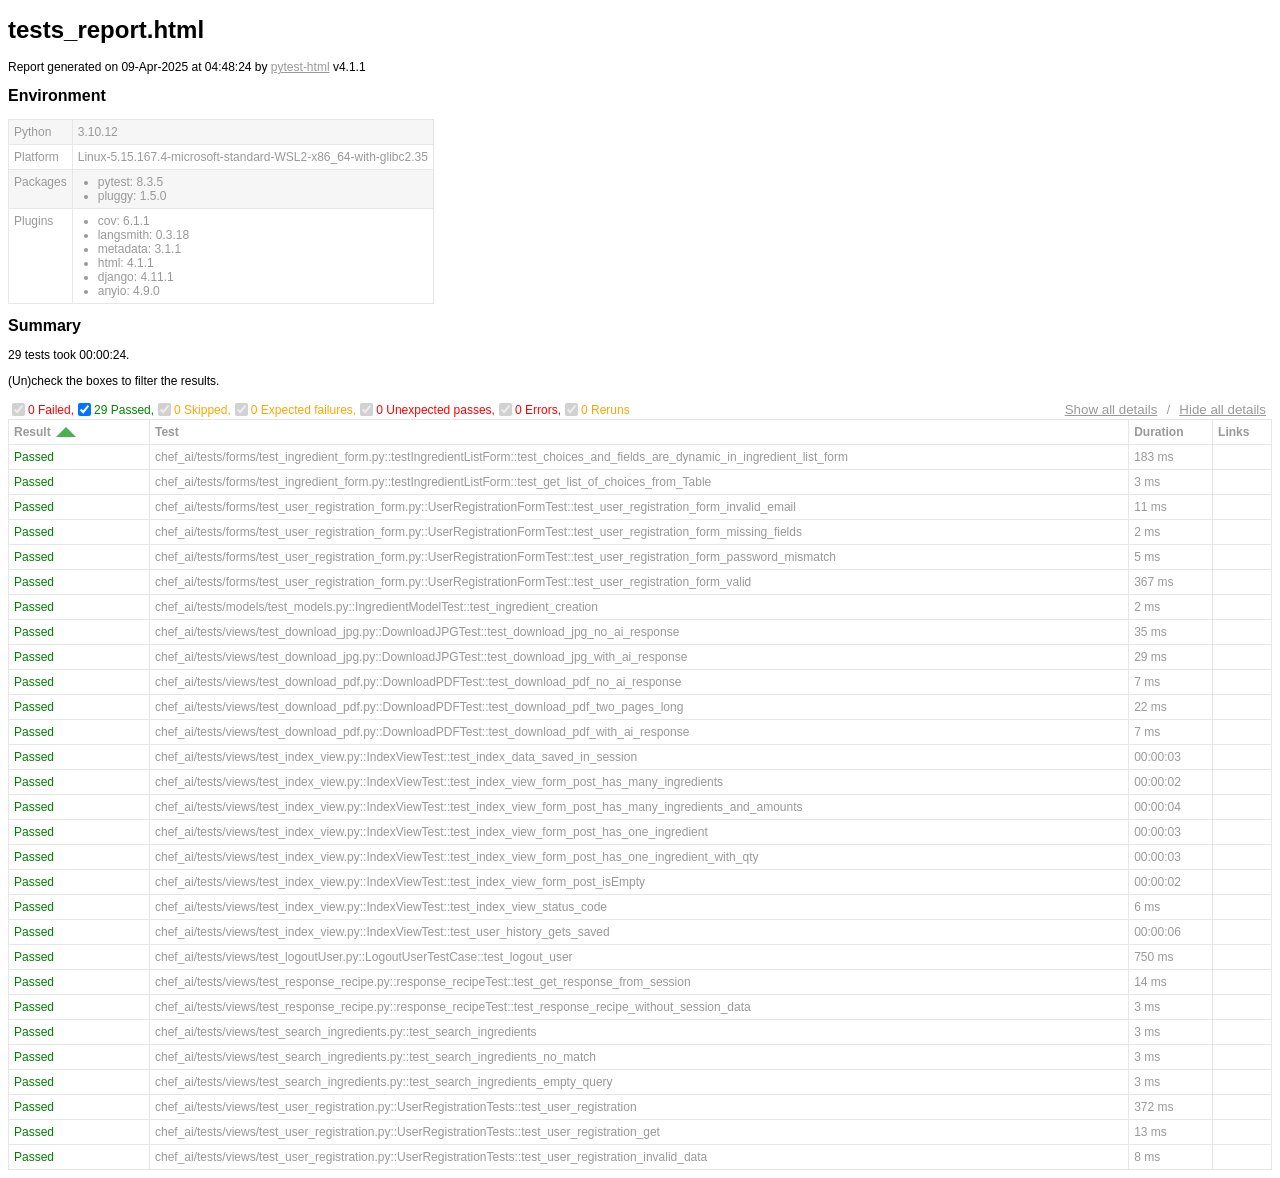
==== commit 16ee409e: "Finished testing for this week" ====
--- a/webapp/tests_report.html
+++ b/webapp/tests_report.html
@@ -328,7 +328,7 @@
   </head>
   <body>
     <h1 id="title">tests_report.html</h1>
-    <p>Report generated on 09-Apr-2025 at 04:43:45 by <a href="https://pypi.python.org/pypi/pytest-html">pytest-html</a>
+    <p>Report generated on 09-Apr-2025 at 04:48:24 by <a href="https://pypi.python.org/pypi/pytest-html">pytest-html</a>
         v4.1.1</p>
     <div id="environment-header">
       <h2>Environment</h2>
@@ -382,7 +382,7 @@
         <h2>Summary</h2>
         <div class="additional-summary prefix">
         </div>
-        <p class="run-count">29 tests took 00:00:23.</p>
+        <p class="run-count">29 tests took 00:00:24.</p>
         <p class="filter">(Un)check the boxes to filter the results.</p>
         <div class="summary__reload">
           <div class="summary__reload__button hidden" onclick="location.reload()">
@@ -429,7 +429,7 @@
     </table>
   </body>
   <footer>
-    <div id="data-container" data-jsonblob="{&#34;environment&#34;: {&#34;Python&#34;: &#34;3.10.12&#34;, &#34;Platform&#34;: &#34;Linux-5.15.167.4-microsoft-standard-WSL2-x86_64-with-glibc2.35&#34;, &#34;Packages&#34;: {&#34;pytest&#34;: &#34;8.3.5&#34;, &#34;pluggy&#34;: &#34;1.5.0&#34;}, &#34;Plugins&#34;: {&#34;cov&#34;: &#34;6.1.1&#34;, &#34;langsmith&#34;: &#34;0.3.18&#34;, &#34;metadata&#34;: &#34;3.1.1&#34;, &#34;html&#34;: &#34;4.1.1&#34;, &#34;django&#34;: &#34;4.11.1&#34;, &#34;anyio&#34;: &#34;4.9.0&#34;}}, &#34;tests&#34;: {&#34;chef_ai/tests/forms/test_ingredient_form.py::testIngredientListForm::test_choices_and_fields_are_dynamic_in_ingredient_list_form&#34;: [{&#34;extras&#34;: [], &#34;result&#34;: &#34;Passed&#34;, &#34;testId&#34;: &#34;chef_ai/tests/forms/test_ingredient_form.py::testIngredientListForm::test_choices_and_fields_are_dynamic_in_ingredient_list_form&#34;, &#34;duration&#34;: &#34;196 ms&#34;, &#34;resultsTableRow&#34;: [&#34;&lt;td class=\&#34;col-result\&#34;&gt;Passed&lt;/td&gt;&#34;, &#34;&lt;td class=\&#34;col-testId\&#34;&gt;chef_ai/tests/forms/test_ingredient_form.py::testIngredientListForm::test_choices_and_fields_are_dynamic_in_ingredient_list_form&lt;/td&gt;&#34;, &#34;&lt;td class=\&#34;col-duration\&#34;&gt;196 ms&lt;/td&gt;&#34;, &#34;&lt;td class=\&#34;col-links\&#34;&gt;&lt;/td&gt;&#34;], &#34;log&#34;: &#34;----------------------------- Captured stdout call -----------------------------\nAdding field for Vegetable\nname of field added: VEGETABLE\nAdding field for Protein\nname of field added: PROTEIN\nAdding field for Fruit\nname of field added: FRUIT\n&#34;}], &#34;chef_ai/tests/forms/test_ingredient_form.py::testIngredientListForm::test_get_list_of_choices_from_Table&#34;: [{&#34;extras&#34;: [], &#34;result&#34;: &#34;Passed&#34;, &#34;testId&#34;: &#34;chef_ai/tests/forms/test_ingredient_form.py::testIngredientListForm::test_get_list_of_choices_from_Table&#34;, &#34;duration&#34;: &#34;2 ms&#34;, &#34;resultsTableRow&#34;: [&#34;&lt;td class=\&#34;col-result\&#34;&gt;Passed&lt;/td&gt;&#34;, &#34;&lt;td class=\&#34;col-testId\&#34;&gt;chef_ai/tests/forms/test_ingredient_form.py::testIngredientListForm::test_get_list_of_choices_from_Table&lt;/td&gt;&#34;, &#34;&lt;td class=\&#34;col-duration\&#34;&gt;2 ms&lt;/td&gt;&#34;, &#34;&lt;td class=\&#34;col-links\&#34;&gt;&lt;/td&gt;&#34;], &#34;log&#34;: &#34;----------------------------- Captured stdout call -----------------------------\n[&amp;#x27;Vegetable&amp;#x27;, &amp;#x27;Protein&amp;#x27;, &amp;#x27;Fruit&amp;#x27;]\n&#34;}], &#34;chef_ai/tests/forms/test_user_registration_form.py::UserRegistrationFormTest::test_user_registration_form_invalid_email&#34;: [{&#34;extras&#34;: [], &#34;result&#34;: &#34;Passed&#34;, &#34;testId&#34;: &#34;chef_ai/tests/forms/test_user_registration_form.py::UserRegistrationFormTest::test_user_registration_form_invalid_email&#34;, &#34;duration&#34;: &#34;12 ms&#34;, &#34;resultsTableRow&#34;: [&#34;&lt;td class=\&#34;col-result\&#34;&gt;Passed&lt;/td&gt;&#34;, &#34;&lt;td class=\&#34;col-testId\&#34;&gt;chef_ai/tests/forms/test_user_registration_form.py::UserRegistrationFormTest::test_user_registration_form_invalid_email&lt;/td&gt;&#34;, &#34;&lt;td class=\&#34;col-duration\&#34;&gt;12 ms&lt;/td&gt;&#34;, &#34;&lt;td class=\&#34;col-links\&#34;&gt;&lt;/td&gt;&#34;], &#34;log&#34;: &#34;No log output captured.&#34;}], &#34;chef_ai/tests/forms/test_user_registration_form.py::UserRegistrationFormTest::test_user_registration_form_missing_fields&#34;: [{&#34;extras&#34;: [], &#34;result&#34;: &#34;Passed&#34;, &#34;testId&#34;: &#34;chef_ai/tests/forms/test_user_registration_form.py::UserRegistrationFormTest::test_user_registration_form_missing_fields&#34;, &#34;duration&#34;: &#34;2 ms&#34;, &#34;resultsTableRow&#34;: [&#34;&lt;td class=\&#34;col-result\&#34;&gt;Passed&lt;/td&gt;&#34;, &#34;&lt;td class=\&#34;col-testId\&#34;&gt;chef_ai/tests/forms/test_user_registration_form.py::UserRegistrationFormTest::test_user_registration_form_missing_fields&lt;/td&gt;&#34;, &#34;&lt;td class=\&#34;col-duration\&#34;&gt;2 ms&lt;/td&gt;&#34;, &#34;&lt;td class=\&#34;col-links\&#34;&gt;&lt;/td&gt;&#34;], &#34;log&#34;: &#34;No log output captured.&#34;}], &#34;chef_ai/tests/forms/test_user_registration_form.py::UserRegistrationFormTest::test_user_registration_form_password_mismatch&#34;: [{&#34;extras&#34;: [], &#34;result&#34;: &#34;Passed&#34;, &#34;testId&#34;: &#34;chef_ai/tests/forms/test_user_registration_form.py::UserRegistrationFormTest::test_user_registration_form_password_mismatch&#34;, &#34;duration&#34;: &#34;4 ms&#34;, &#34;resultsTableRow&#34;: [&#34;&lt;td class=\&#34;col-result\&#34;&gt;Passed&lt;/td&gt;&#34;, &#34;&lt;td class=\&#34;col-testId\&#34;&gt;chef_ai/tests/forms/test_user_registration_form.py::UserRegistrationFormTest::test_user_registration_form_password_mismatch&lt;/td&gt;&#34;, &#34;&lt;td class=\&#34;col-duration\&#34;&gt;4 ms&lt;/td&gt;&#34;, &#34;&lt;td class=\&#34;col-links\&#34;&gt;&lt;/td&gt;&#34;], &#34;log&#34;: &#34;No log output captured.&#34;}], &#34;chef_ai/tests/forms/test_user_registration_form.py::UserRegistrationFormTest::test_user_registration_form_valid&#34;: [{&#34;extras&#34;: [], &#34;result&#34;: &#34;Passed&#34;, &#34;testId&#34;: &#34;chef_ai/tests/forms/test_user_registration_form.py::UserRegistrationFormTest::test_user_registration_form_valid&#34;, &#34;duration&#34;: &#34;348 ms&#34;, &#34;resultsTableRow&#34;: [&#34;&lt;td class=\&#34;col-result\&#34;&gt;Passed&lt;/td&gt;&#34;, &#34;&lt;td class=\&#34;col-testId\&#34;&gt;chef_ai/tests/forms/test_user_registration_form.py::UserRegistrationFormTest::test_user_registration_form_valid&lt;/td&gt;&#34;, &#34;&lt;td class=\&#34;col-duration\&#34;&gt;348 ms&lt;/td&gt;&#34;, &#34;&lt;td class=\&#34;col-links\&#34;&gt;&lt;/td&gt;&#34;], &#34;log&#34;: &#34;----------------------------- Captured stdout call -----------------------------\nError: \n&#34;}], &#34;chef_ai/tests/models/test_models.py::IngredientModelTest::test_ingredient_creation&#34;: [{&#34;extras&#34;: [], &#34;result&#34;: &#34;Passed&#34;, &#34;testId&#34;: &#34;chef_ai/tests/models/test_models.py::IngredientModelTest::test_ingredient_creation&#34;, &#34;duration&#34;: &#34;2 ms&#34;, &#34;resultsTableRow&#34;: [&#34;&lt;td class=\&#34;col-result\&#34;&gt;Passed&lt;/td&gt;&#34;, &#34;&lt;td class=\&#34;col-testId\&#34;&gt;chef_ai/tests/models/test_models.py::IngredientModelTest::test_ingredient_creation&lt;/td&gt;&#34;, &#34;&lt;td class=\&#34;col-duration\&#34;&gt;2 ms&lt;/td&gt;&#34;, &#34;&lt;td class=\&#34;col-links\&#34;&gt;&lt;/td&gt;&#34;], &#34;log&#34;: &#34;----------------------------- Captured stdout call -----------------------------\nSuccess test ingredients insert\n&#34;}], &#34;chef_ai/tests/views/test_download_jpg.py::DownloadJPGTest::test_download_jpg_no_ai_response&#34;: [{&#34;extras&#34;: [], &#34;result&#34;: &#34;Passed&#34;, &#34;testId&#34;: &#34;chef_ai/tests/views/test_download_jpg.py::DownloadJPGTest::test_download_jpg_no_ai_response&#34;, &#34;duration&#34;: &#34;36 ms&#34;, &#34;resultsTableRow&#34;: [&#34;&lt;td class=\&#34;col-result\&#34;&gt;Passed&lt;/td&gt;&#34;, &#34;&lt;td class=\&#34;col-testId\&#34;&gt;chef_ai/tests/views/test_download_jpg.py::DownloadJPGTest::test_download_jpg_no_ai_response&lt;/td&gt;&#34;, &#34;&lt;td class=\&#34;col-duration\&#34;&gt;36 ms&lt;/td&gt;&#34;, &#34;&lt;td class=\&#34;col-links\&#34;&gt;&lt;/td&gt;&#34;], &#34;log&#34;: &#34;----------------------------- Captured stdout call -----------------------------\nview was hit\n&#34;}], &#34;chef_ai/tests/views/test_download_jpg.py::DownloadJPGTest::test_download_jpg_with_ai_response&#34;: [{&#34;extras&#34;: [], &#34;result&#34;: &#34;Passed&#34;, &#34;testId&#34;: &#34;chef_ai/tests/views/test_download_jpg.py::DownloadJPGTest::test_download_jpg_with_ai_response&#34;, &#34;duration&#34;: &#34;28 ms&#34;, &#34;resultsTableRow&#34;: [&#34;&lt;td class=\&#34;col-result\&#34;&gt;Passed&lt;/td&gt;&#34;, &#34;&lt;td class=\&#34;col-testId\&#34;&gt;chef_ai/tests/views/test_download_jpg.py::DownloadJPGTest::test_download_jpg_with_ai_response&lt;/td&gt;&#34;, &#34;&lt;td class=\&#34;col-duration\&#34;&gt;28 ms&lt;/td&gt;&#34;, &#34;&lt;td class=\&#34;col-links\&#34;&gt;&lt;/td&gt;&#34;], &#34;log&#34;: &#34;----------------------------- Captured stdout call -----------------------------\nResponse type: &amp;lt;class &amp;#x27;django.http.response.FileResponse&amp;#x27;&amp;gt;\n&#34;}], &#34;chef_ai/tests/views/test_download_pdf.py::DownloadPDFTest::test_download_pdf_no_ai_response&#34;: [{&#34;extras&#34;: [], &#34;result&#34;: &#34;Passed&#34;, &#34;testId&#34;: &#34;chef_ai/tests/views/test_download_pdf.py::DownloadPDFTest::test_download_pdf_no_ai_response&#34;, &#34;duration&#34;: &#34;6 ms&#34;, &#34;resultsTableRow&#34;: [&#34;&lt;td class=\&#34;col-result\&#34;&gt;Passed&lt;/td&gt;&#34;, &#34;&lt;td class=\&#34;col-testId\&#34;&gt;chef_ai/tests/views/test_download_pdf.py::DownloadPDFTest::test_download_pdf_no_ai_response&lt;/td&gt;&#34;, &#34;&lt;td class=\&#34;col-duration\&#34;&gt;6 ms&lt;/td&gt;&#34;, &#34;&lt;td class=\&#34;col-links\&#34;&gt;&lt;/td&gt;&#34;], &#34;log&#34;: &#34;----------------------------- Captured stdout call -----------------------------\n\nview was hit\n&#34;}], &#34;chef_ai/tests/views/test_download_pdf.py::DownloadPDFTest::test_download_pdf_two_pages_long&#34;: [{&#34;extras&#34;: [], &#34;result&#34;: &#34;Passed&#34;, &#34;testId&#34;: &#34;chef_ai/tests/views/test_download_pdf.py::DownloadPDFTest::test_download_pdf_two_pages_long&#34;, &#34;duration&#34;: &#34;21 ms&#34;, &#34;resultsTableRow&#34;: [&#34;&lt;td class=\&#34;col-result\&#34;&gt;Passed&lt;/td&gt;&#34;, &#34;&lt;td class=\&#34;col-testId\&#34;&gt;chef_ai/tests/views/test_download_pdf.py::DownloadPDFTest::test_download_pdf_two_pages_long&lt;/td&gt;&#34;, &#34;&lt;td class=\&#34;col-duration\&#34;&gt;21 ms&lt;/td&gt;&#34;, &#34;&lt;td class=\&#34;col-links\&#34;&gt;&lt;/td&gt;&#34;], &#34;log&#34;: &#34;----------------------------- Captured stdout call -----------------------------\n{&amp;#x27;Title&amp;#x27;: &amp;#x27;Delicious Pasta&amp;#x27;, &amp;#x27;Cuisine&amp;#x27;: &amp;#x27;Italian&amp;#x27;, &amp;#x27;Ingredients&amp;#x27;: [&amp;#x27;Pasta&amp;#x27;, &amp;#x27;Tomato Sauce&amp;#x27;, &amp;#x27;Basil&amp;#x27;], &amp;#x27;Steps&amp;#x27;: [&amp;#x27;Step 0\\n&amp;#x27;, &amp;#x27;Step 1\\n&amp;#x27;, &amp;#x27;Step 2\\n&amp;#x27;, &amp;#x27;Step 3\\n&amp;#x27;, &amp;#x27;Step 4\\n&amp;#x27;, &amp;#x27;Step 5\\n&amp;#x27;, &amp;#x27;Step 6\\n&amp;#x27;, &amp;#x27;Step 7\\n&amp;#x27;, &amp;#x27;Step 8\\n&amp;#x27;, &amp;#x27;Step 9\\n&amp;#x27;, &amp;#x27;Step 10\\n&amp;#x27;, &amp;#x27;Step 11\\n&amp;#x27;, &amp;#x27;Step 12\\n&amp;#x27;, &amp;#x27;Step 13\\n&amp;#x27;, &amp;#x27;Step 14\\n&amp;#x27;, &amp;#x27;Step 15\\n&amp;#x27;, &amp;#x27;Step 16\\n&amp;#x27;, &amp;#x27;Step 17\\n&amp;#x27;, &amp;#x27;Step 18\\n&amp;#x27;, &amp;#x27;Step 19\\n&amp;#x27;, &amp;#x27;Step 20\\n&amp;#x27;, &amp;#x27;Step 21\\n&amp;#x27;, &amp;#x27;Step 22\\n&amp;#x27;, &amp;#x27;Step 23\\n&amp;#x27;, &amp;#x27;Step 24\\n&amp;#x27;, &amp;#x27;Step 25\\n&amp;#x27;, &amp;#x27;Step 26\\n&amp;#x27;, &amp;#x27;Step 27\\n&amp;#x27;, &amp;#x27;Step 28\\n&amp;#x27;, &amp;#x27;Step 29\\n&amp;#x27;, &amp;#x27;Step 30\\n&amp;#x27;, &amp;#x27;Step 31\\n&amp;#x27;, &amp;#x27;Step 32\\n&amp;#x27;, &amp;#x27;Step 33\\n&amp;#x27;, &amp;#x27;Step 34\\n&amp;#x27;, &amp;#x27;Step 35\\n&amp;#x27;, &amp;#x27;Step 36\\n&amp;#x27;, &amp;#x27;Step 37\\n&amp;#x27;, &amp;#x27;Step 38\\n&amp;#x27;, &amp;#x27;Step 39\\n&amp;#x27;, &amp;#x27;Step 40\\n&amp;#x27;, &amp;#x27;Step 41\\n&amp;#x27;, &amp;#x27;Step 42\\n&amp;#x27;, &amp;#x27;Step 43\\n&amp;#x27;, &amp;#x27;Step 44\\n&amp;#x27;, &amp;#x27;Step 45\\n&amp;#x27;, &amp;#x27;Step 46\\n&amp;#x27;, &amp;#x27;Step 47\\n&amp;#x27;, &amp;#x27;Step 48\\n&amp;#x27;, &amp;#x27;Step 49\\n&amp;#x27;, &amp;#x27;Step 50\\n&amp;#x27;, &amp;#x27;Step 51\\n&amp;#x27;, &amp;#x27;Step 52\\n&amp;#x27;, &amp;#x27;Step 53\\n&amp;#x27;, &amp;#x27;Step 54\\n&amp;#x27;, &amp;#x27;Step 55\\n&amp;#x27;, &amp;#x27;Step 56\\n&amp;#x27;, &amp;#x27;Step 57\\n&amp;#x27;, &amp;#x27;Step 58\\n&amp;#x27;, &amp;#x27;Step 59\\n&amp;#x27;, &amp;#x27;Step 60\\n&amp;#x27;, &amp;#x27;Step 61\\n&amp;#x27;, &amp;#x27;Step 62\\n&amp;#x27;, &amp;#x27;Step 63\\n&amp;#x27;, &amp;#x27;Step 64\\n&amp;#x27;, &amp;#x27;Step 65\\n&amp;#x27;, &amp;#x27;Step 66\\n&amp;#x27;, &amp;#x27;Step 67\\n&amp;#x27;, &amp;#x27;Step 68\\n&amp;#x27;, &amp;#x27;Step 69\\n&amp;#x27;, &amp;#x27;Step 70\\n&amp;#x27;, &amp;#x27;Step 71\\n&amp;#x27;, &amp;#x27;Step 72\\n&amp;#x27;, &amp;#x27;Step 73\\n&amp;#x27;, &amp;#x27;Step 74\\n&amp;#x27;, &amp;#x27;Step 75\\n&amp;#x27;, &amp;#x27;Step 76\\n&amp;#x27;, &amp;#x27;Step 77\\n&amp;#x27;, &amp;#x27;Step 78\\n&amp;#x27;, &amp;#x27;Step 79\\n&amp;#x27;, &amp;#x27;Step 80\\n&amp;#x27;, &amp;#x27;Step 81\\n&amp;#x27;, &amp;#x27;Step 82\\n&amp;#x27;, &amp;#x27;Step 83\\n&amp;#x27;, &amp;#x27;Step 84\\n&amp;#x27;, &amp;#x27;Step 85\\n&amp;#x27;, &amp;#x27;Step 86\\n&amp;#x27;, &amp;#x27;Step 87\\n&amp;#x27;, &amp;#x27;Step 88\\n&amp;#x27;, &amp;#x27;Step 89\\n&amp;#x27;, &amp;#x27;Step 90\\n&amp;#x27;, &amp;#x27;Step 91\\n&amp;#x27;, &amp;#x27;Step 92\\n&amp;#x27;, &amp;#x27;Step 93\\n&amp;#x27;, &amp;#x27;Step 94\\n&amp;#x27;, &amp;#x27;Step 95\\n&amp;#x27;, &amp;#x27;Step 96\\n&amp;#x27;, &amp;#x27;Step 97\\n&amp;#x27;, &amp;#x27;Step 98\\n&amp;#x27;, &amp;#x27;Step 99\\n&amp;#x27;, &amp;#x27;Step 100\\n&amp;#x27;, &amp;#x27;Step 101\\n&amp;#x27;, &amp;#x27;Step 102\\n&amp;#x27;, &amp;#x27;Step 103\\n&amp;#x27;, &amp;#x27;Step 104\\n&amp;#x27;, &amp;#x27;Step 105\\n&amp;#x27;, &amp;#x27;Step 106\\n&amp;#x27;, &amp;#x27;Step 107\\n&amp;#x27;, &amp;#x27;Step 108\\n&amp;#x27;, &amp;#x27;Step 109\\n&amp;#x27;, &amp;#x27;Step 110\\n&amp;#x27;, &amp;#x27;Step 111\\n&amp;#x27;, &amp;#x27;Step 112\\n&amp;#x27;, &amp;#x27;Step 113\\n&amp;#x27;, &amp;#x27;Step 114\\n&amp;#x27;, &amp;#x27;Step 115\\n&amp;#x27;, &amp;#x27;Step 116\\n&amp;#x27;, &amp;#x27;Step 117\\n&amp;#x27;, &amp;#x27;Step 118\\n&amp;#x27;, &amp;#x27;Step 119\\n&amp;#x27;, &amp;#x27;Step 120\\n&amp;#x27;, &amp;#x27;Step 121\\n&amp;#x27;, &amp;#x27;Step 122\\n&amp;#x27;, &amp;#x27;Step 123\\n&amp;#x27;, &amp;#x27;Step 124\\n&amp;#x27;, &amp;#x27;Step 125\\n&amp;#x27;, &amp;#x27;Step 126\\n&amp;#x27;, &amp;#x27;Step 127\\n&amp;#x27;, &amp;#x27;Step 128\\n&amp;#x27;, &amp;#x27;Step 129\\n&amp;#x27;, &amp;#x27;Step 130\\n&amp;#x27;, &amp;#x27;Step 131\\n&amp;#x27;, &amp;#x27;Step 132\\n&amp;#x27;, &amp;#x27;Step 133\\n&amp;#x27;, &amp;#x27;Step 134\\n&amp;#x27;, &amp;#x27;Step 135\\n&amp;#x27;, &amp;#x27;Step 136\\n&amp;#x27;, &amp;#x27;Step 137\\n&amp;#x27;, &amp;#x27;Step 138\\n&amp;#x27;, &amp;#x27;Step 139\\n&amp;#x27;, &amp;#x27;Step 140\\n&amp;#x27;, &amp;#x27;Step 141\\n&amp;#x27;, &amp;#x27;Step 142\\n&amp;#x27;, &amp;#x27;Step 143\\n&amp;#x27;, &amp;#x27;Step 144\\n&amp;#x27;, &amp;#x27;Step 145\\n&amp;#x27;, &amp;#x27;Step 146\\n&amp;#x27;, &amp;#x27;Step 147\\n&amp;#x27;, &amp;#x27;Step 148\\n&amp;#x27;, &amp;#x27;Step 149\\n&amp;#x27;, &amp;#x27;Step 150\\n&amp;#x27;, &amp;#x27;Step 151\\n&amp;#x27;, &amp;#x27;Step 152\\n&amp;#x27;, &amp;#x27;Step 153\\n&amp;#x27;, &amp;#x27;Step 154\\n&amp;#x27;, &amp;#x27;Step 155\\n&amp;#x27;, &amp;#x27;Step 156\\n&amp;#x27;, &amp;#x27;Step 157\\n&amp;#x27;, &amp;#x27;Step 158\\n&amp;#x27;, &amp;#x27;Step 159\\n&amp;#x27;, &amp;#x27;Step 160\\n&amp;#x27;, &amp;#x27;Step 161\\n&amp;#x27;, &amp;#x27;Step 162\\n&amp;#x27;, &amp;#x27;Step 163\\n&amp;#x27;, &amp;#x27;Step 164\\n&amp;#x27;, &amp;#x27;Step 165\\n&amp;#x27;, &amp;#x27;Step 166\\n&amp;#x27;, &amp;#x27;Step 167\\n&amp;#x27;, &amp;#x27;Step 168\\n&amp;#x27;, &amp;#x27;Step 169\\n&amp;#x27;, &amp;#x27;Step 170\\n&amp;#x27;, &amp;#x27;Step 171\\n&amp;#x27;, &amp;#x27;Step 172\\n&amp;#x27;, &amp;#x27;Step 173\\n&amp;#x27;, &amp;#x27;Step 174\\n&amp;#x27;, &amp;#x27;Step 175\\n&amp;#x27;, &amp;#x27;Step 176\\n&amp;#x27;, &amp;#x27;Step 177\\n&amp;#x27;, &amp;#x27;Step 178\\n&amp;#x27;, &amp;#x27;Step 179\\n&amp;#x27;, &amp;#x27;Step 180\\n&amp;#x27;, &amp;#x27;Step 181\\n&amp;#x27;, &amp;#x27;Step 182\\n&amp;#x27;, &amp;#x27;Step 183\\n&amp;#x27;, &amp;#x27;Step 184\\n&amp;#x27;, &amp;#x27;Step 185\\n&amp;#x27;, &amp;#x27;Step 186\\n&amp;#x27;, &amp;#x27;Step 187\\n&amp;#x27;, &amp;#x27;Step 188\\n&amp;#x27;, &amp;#x27;Step 189\\n&amp;#x27;, &amp;#x27;Step 190\\n&amp;#x27;, &amp;#x27;Step 191\\n&amp;#x27;, &amp;#x27;Step 192\\n&amp;#x27;, &amp;#x27;Step 193\\n&amp;#x27;, &amp;#x27;Step 194\\n&amp;#x27;, &amp;#x27;Step 195\\n&amp;#x27;, &amp;#x27;Step 196\\n&amp;#x27;, &amp;#x27;Step 197\\n&amp;#x27;, &amp;#x27;Step 198\\n&amp;#x27;, &amp;#x27;Step 199\\n&amp;#x27;]}\n750\n710\n670\n605\nMaking new page\nMaking new page\nMaking new page\nMaking new page\nResponse type: &amp;lt;class &amp;#x27;django.http.response.FileResponse&amp;#x27;&amp;gt;\nNumber of pages made: 5\n&#34;}], &#34;chef_ai/tests/views/test_download_pdf.py::DownloadPDFTest::test_download_pdf_with_ai_response&#34;: [{&#34;extras&#34;: [], &#34;result&#34;: &#34;Passed&#34;, &#34;testId&#34;: &#34;chef_ai/tests/views/test_download_pdf.py::DownloadPDFTest::test_download_pdf_with_ai_response&#34;, &#34;duration&#34;: &#34;6 ms&#34;, &#34;resultsTableRow&#34;: [&#34;&lt;td class=\&#34;col-result\&#34;&gt;Passed&lt;/td&gt;&#34;, &#34;&lt;td class=\&#34;col-testId\&#34;&gt;chef_ai/tests/views/test_download_pdf.py::DownloadPDFTest::test_download_pdf_with_ai_response&lt;/td&gt;&#34;, &#34;&lt;td class=\&#34;col-duration\&#34;&gt;6 ms&lt;/td&gt;&#34;, &#34;&lt;td class=\&#34;col-links\&#34;&gt;&lt;/td&gt;&#34;], &#34;log&#34;: &#34;----------------------------- Captured stdout call -----------------------------\n{&amp;#x27;title&amp;#x27;: &amp;#x27;Delicious Pasta&amp;#x27;, &amp;#x27;cuisine&amp;#x27;: &amp;#x27;Italian&amp;#x27;, &amp;#x27;ingredients&amp;#x27;: [&amp;#x27;Pasta&amp;#x27;, &amp;#x27;Tomato Sauce&amp;#x27;, &amp;#x27;Basil&amp;#x27;], &amp;#x27;steps&amp;#x27;: [&amp;#x27;Boil pasta&amp;#x27;, &amp;#x27;Prepare sauce&amp;#x27;, &amp;#x27;Combine and serve&amp;#x27;]}\n750\n710\n670\n605\nResponse type: &amp;lt;class &amp;#x27;django.http.response.FileResponse&amp;#x27;&amp;gt;\n&#34;}], &#34;chef_ai/tests/views/test_index_view.py::IndexViewTest::test_index_data_saved_in_session&#34;: [{&#34;extras&#34;: [], &#34;result&#34;: &#34;Passed&#34;, &#34;testId&#34;: &#34;chef_ai/tests/views/test_index_view.py::IndexViewTest::test_index_data_saved_in_session&#34;, &#34;duration&#34;: &#34;00:00:03&#34;, &#34;resultsTableRow&#34;: [&#34;&lt;td class=\&#34;col-result\&#34;&gt;Passed&lt;/td&gt;&#34;, &#34;&lt;td class=\&#34;col-testId\&#34;&gt;chef_ai/tests/views/test_index_view.py::IndexViewTest::test_index_data_saved_in_session&lt;/td&gt;&#34;, &#34;&lt;td class=\&#34;col-duration\&#34;&gt;00:00:03&lt;/td&gt;&#34;, &#34;&lt;td class=\&#34;col-links\&#34;&gt;&lt;/td&gt;&#34;], &#34;log&#34;: &#34;No log output captured.&#34;}], &#34;chef_ai/tests/views/test_index_view.py::IndexViewTest::test_index_view_form_post_has_many_ingredients&#34;: [{&#34;extras&#34;: [], &#34;result&#34;: &#34;Passed&#34;, &#34;testId&#34;: &#34;chef_ai/tests/views/test_index_view.py::IndexViewTest::test_index_view_form_post_has_many_ingredients&#34;, &#34;duration&#34;: &#34;00:00:03&#34;, &#34;resultsTableRow&#34;: [&#34;&lt;td class=\&#34;col-result\&#34;&gt;Passed&lt;/td&gt;&#34;, &#34;&lt;td class=\&#34;col-testId\&#34;&gt;chef_ai/tests/views/test_index_view.py::IndexViewTest::test_index_view_form_post_has_many_ingredients&lt;/td&gt;&#34;, &#34;&lt;td class=\&#34;col-duration\&#34;&gt;00:00:03&lt;/td&gt;&#34;, &#34;&lt;td class=\&#34;col-links\&#34;&gt;&lt;/td&gt;&#34;], &#34;log&#34;: &#34;No log output captured.&#34;}], &#34;chef_ai/tests/views/test_index_view.py::IndexViewTest::test_index_view_form_post_has_many_ingredients_and_amounts&#34;: [{&#34;extras&#34;: [], &#34;result&#34;: &#34;Passed&#34;, &#34;testId&#34;: &#34;chef_ai/tests/views/test_index_view.py::IndexViewTest::test_index_view_form_post_has_many_ingredients_and_amounts&#34;, &#34;duration&#34;: &#34;00:00:03&#34;, &#34;resultsTableRow&#34;: [&#34;&lt;td class=\&#34;col-result\&#34;&gt;Passed&lt;/td&gt;&#34;, &#34;&lt;td class=\&#34;col-testId\&#34;&gt;chef_ai/tests/views/test_index_view.py::IndexViewTest::test_index_view_form_post_has_many_ingredients_and_amounts&lt;/td&gt;&#34;, &#34;&lt;td class=\&#34;col-duration\&#34;&gt;00:00:03&lt;/td&gt;&#34;, &#34;&lt;td class=\&#34;col-links\&#34;&gt;&lt;/td&gt;&#34;], &#34;log&#34;: &#34;No log output captured.&#34;}], &#34;chef_ai/tests/views/test_index_view.py::IndexViewTest::test_index_view_form_post_has_one_ingredient&#34;: [{&#34;extras&#34;: [], &#34;result&#34;: &#34;Passed&#34;, &#34;testId&#34;: &#34;chef_ai/tests/views/test_index_view.py::IndexViewTest::test_index_view_form_post_has_one_ingredient&#34;, &#34;duration&#34;: &#34;00:00:03&#34;, &#34;resultsTableRow&#34;: [&#34;&lt;td class=\&#34;col-result\&#34;&gt;Passed&lt;/td&gt;&#34;, &#34;&lt;td class=\&#34;col-testId\&#34;&gt;chef_ai/tests/views/test_index_view.py::IndexViewTest::test_index_view_form_post_has_one_ingredient&lt;/td&gt;&#34;, &#34;&lt;td class=\&#34;col-duration\&#34;&gt;00:00:03&lt;/td&gt;&#34;, &#34;&lt;td class=\&#34;col-links\&#34;&gt;&lt;/td&gt;&#34;], &#34;log&#34;: &#34;No log output captured.&#34;}], &#34;chef_ai/tests/views/test_index_view.py::IndexViewTest::test_index_view_form_post_has_one_ingredient_with_qty&#34;: [{&#34;extras&#34;: [], &#34;result&#34;: &#34;Passed&#34;, &#34;testId&#34;: &#34;chef_ai/tests/views/test_index_view.py::IndexViewTest::test_index_view_form_post_has_one_ingredient_with_qty&#34;, &#34;duration&#34;: &#34;00:00:03&#34;, &#34;resultsTableRow&#34;: [&#34;&lt;td class=\&#34;col-result\&#34;&gt;Passed&lt;/td&gt;&#34;, &#34;&lt;td class=\&#34;col-testId\&#34;&gt;chef_ai/tests/views/test_index_view.py::IndexViewTest::test_index_view_form_post_has_one_ingredient_with_qty&lt;/td&gt;&#34;, &#34;&lt;td class=\&#34;col-duration\&#34;&gt;00:00:03&lt;/td&gt;&#34;, &#34;&lt;td class=\&#34;col-links\&#34;&gt;&lt;/td&gt;&#34;], &#34;log&#34;: &#34;No log output captured.&#34;}], &#34;chef_ai/tests/views/test_index_view.py::IndexViewTest::test_index_view_form_post_isEmpty&#34;: [{&#34;extras&#34;: [], &#34;result&#34;: &#34;Passed&#34;, &#34;testId&#34;: &#34;chef_ai/tests/views/test_index_view.py::IndexViewTest::test_index_view_form_post_isEmpty&#34;, &#34;duration&#34;: &#34;00:00:02&#34;, &#34;resultsTableRow&#34;: [&#34;&lt;td class=\&#34;col-result\&#34;&gt;Passed&lt;/td&gt;&#34;, &#34;&lt;td class=\&#34;col-testId\&#34;&gt;chef_ai/tests/views/test_index_view.py::IndexViewTest::test_index_view_form_post_isEmpty&lt;/td&gt;&#34;, &#34;&lt;td class=\&#34;col-duration\&#34;&gt;00:00:02&lt;/td&gt;&#34;, &#34;&lt;td class=\&#34;col-links\&#34;&gt;&lt;/td&gt;&#34;], &#34;log&#34;: &#34;No log output captured.&#34;}], &#34;chef_ai/tests/views/test_index_view.py::IndexViewTest::test_index_view_status_code&#34;: [{&#34;extras&#34;: [], &#34;result&#34;: &#34;Passed&#34;, &#34;testId&#34;: &#34;chef_ai/tests/views/test_index_view.py::IndexViewTest::test_index_view_status_code&#34;, &#34;duration&#34;: &#34;6 ms&#34;, &#34;resultsTableRow&#34;: [&#34;&lt;td class=\&#34;col-result\&#34;&gt;Passed&lt;/td&gt;&#34;, &#34;&lt;td class=\&#34;col-testId\&#34;&gt;chef_ai/tests/views/test_index_view.py::IndexViewTest::test_index_view_status_code&lt;/td&gt;&#34;, &#34;&lt;td class=\&#34;col-duration\&#34;&gt;6 ms&lt;/td&gt;&#34;, &#34;&lt;td class=\&#34;col-links\&#34;&gt;&lt;/td&gt;&#34;], &#34;log&#34;: &#34;No log output captured.&#34;}], &#34;chef_ai/tests/views/test_index_view.py::IndexViewTest::test_user_history_gets_saved&#34;: [{&#34;extras&#34;: [], &#34;result&#34;: &#34;Passed&#34;, &#34;testId&#34;: &#34;chef_ai/tests/views/test_index_view.py::IndexViewTest::test_user_history_gets_saved&#34;, &#34;duration&#34;: &#34;00:00:05&#34;, &#34;resultsTableRow&#34;: [&#34;&lt;td class=\&#34;col-result\&#34;&gt;Passed&lt;/td&gt;&#34;, &#34;&lt;td class=\&#34;col-testId\&#34;&gt;chef_ai/tests/views/test_index_view.py::IndexViewTest::test_user_history_gets_saved&lt;/td&gt;&#34;, &#34;&lt;td class=\&#34;col-duration\&#34;&gt;00:00:05&lt;/td&gt;&#34;, &#34;&lt;td class=\&#34;col-links\&#34;&gt;&lt;/td&gt;&#34;], &#34;log&#34;: &#34;----------------------------- Captured stdout call -----------------------------\nIngredients in table Tomato, Lettuce, Bacon\n&#34;}], &#34;chef_ai/tests/views/test_logoutUser.py::LogoutUserTestCase::test_logout_user&#34;: [{&#34;extras&#34;: [], &#34;result&#34;: &#34;Passed&#34;, &#34;testId&#34;: &#34;chef_ai/tests/views/test_logoutUser.py::LogoutUserTestCase::test_logout_user&#34;, &#34;duration&#34;: &#34;683 ms&#34;, &#34;resultsTableRow&#34;: [&#34;&lt;td class=\&#34;col-result\&#34;&gt;Passed&lt;/td&gt;&#34;, &#34;&lt;td class=\&#34;col-testId\&#34;&gt;chef_ai/tests/views/test_logoutUser.py::LogoutUserTestCase::test_logout_user&lt;/td&gt;&#34;, &#34;&lt;td class=\&#34;col-duration\&#34;&gt;683 ms&lt;/td&gt;&#34;, &#34;&lt;td class=\&#34;col-links\&#34;&gt;&lt;/td&gt;&#34;], &#34;log&#34;: &#34;No log output captured.&#34;}], &#34;chef_ai/tests/views/test_response_recipe.py::response_recipeTest::test_get_response_from_session&#34;: [{&#34;extras&#34;: [], &#34;result&#34;: &#34;Passed&#34;, &#34;testId&#34;: &#34;chef_ai/tests/views/test_response_recipe.py::response_recipeTest::test_get_response_from_session&#34;, &#34;duration&#34;: &#34;5 ms&#34;, &#34;resultsTableRow&#34;: [&#34;&lt;td class=\&#34;col-result\&#34;&gt;Passed&lt;/td&gt;&#34;, &#34;&lt;td class=\&#34;col-testId\&#34;&gt;chef_ai/tests/views/test_response_recipe.py::response_recipeTest::test_get_response_from_session&lt;/td&gt;&#34;, &#34;&lt;td class=\&#34;col-duration\&#34;&gt;5 ms&lt;/td&gt;&#34;, &#34;&lt;td class=\&#34;col-links\&#34;&gt;&lt;/td&gt;&#34;], &#34;log&#34;: &#34;----------------------------- Captured stdout call -----------------------------\nview was hit\n&#34;}], &#34;chef_ai/tests/views/test_response_recipe.py::response_recipeTest::test_response_recipe_without_session_data&#34;: [{&#34;extras&#34;: [], &#34;result&#34;: &#34;Passed&#34;, &#34;testId&#34;: &#34;chef_ai/tests/views/test_response_recipe.py::response_recipeTest::test_response_recipe_without_session_data&#34;, &#34;duration&#34;: &#34;3 ms&#34;, &#34;resultsTableRow&#34;: [&#34;&lt;td class=\&#34;col-result\&#34;&gt;Passed&lt;/td&gt;&#34;, &#34;&lt;td class=\&#34;col-testId\&#34;&gt;chef_ai/tests/views/test_response_recipe.py::response_recipeTest::test_response_recipe_without_session_data&lt;/td&gt;&#34;, &#34;&lt;td class=\&#34;col-duration\&#34;&gt;3 ms&lt;/td&gt;&#34;, &#34;&lt;td class=\&#34;col-links\&#34;&gt;&lt;/td&gt;&#34;], &#34;log&#34;: &#34;----------------------------- Captured stdout call -----------------------------\nview was hit\n&#34;}], &#34;chef_ai/tests/views/test_search_ingredients.py::test_search_ingredients&#34;: [{&#34;extras&#34;: [], &#34;result&#34;: &#34;Passed&#34;, &#34;testId&#34;: &#34;chef_ai/tests/views/test_search_ingredients.py::test_search_ingredients&#34;, &#34;duration&#34;: &#34;3 ms&#34;, &#34;resultsTableRow&#34;: [&#34;&lt;td class=\&#34;col-result\&#34;&gt;Passed&lt;/td&gt;&#34;, &#34;&lt;td class=\&#34;col-testId\&#34;&gt;chef_ai/tests/views/test_search_ingredients.py::test_search_ingredients&lt;/td&gt;&#34;, &#34;&lt;td class=\&#34;col-duration\&#34;&gt;3 ms&lt;/td&gt;&#34;, &#34;&lt;td class=\&#34;col-links\&#34;&gt;&lt;/td&gt;&#34;], &#34;log&#34;: &#34;No log output captured.&#34;}], &#34;chef_ai/tests/views/test_search_ingredients.py::test_search_ingredients_no_match&#34;: [{&#34;extras&#34;: [], &#34;result&#34;: &#34;Passed&#34;, &#34;testId&#34;: &#34;chef_ai/tests/views/test_search_ingredients.py::test_search_ingredients_no_match&#34;, &#34;duration&#34;: &#34;3 ms&#34;, &#34;resultsTableRow&#34;: [&#34;&lt;td class=\&#34;col-result\&#34;&gt;Passed&lt;/td&gt;&#34;, &#34;&lt;td class=\&#34;col-testId\&#34;&gt;chef_ai/tests/views/test_search_ingredients.py::test_search_ingredients_no_match&lt;/td&gt;&#34;, &#34;&lt;td class=\&#34;col-duration\&#34;&gt;3 ms&lt;/td&gt;&#34;, &#34;&lt;td class=\&#34;col-links\&#34;&gt;&lt;/td&gt;&#34;], &#34;log&#34;: &#34;No log output captured.&#34;}], &#34;chef_ai/tests/views/test_search_ingredients.py::test_search_ingredients_empty_query&#34;: [{&#34;extras&#34;: [], &#34;result&#34;: &#34;Passed&#34;, &#34;testId&#34;: &#34;chef_ai/tests/views/test_search_ingredients.py::test_search_ingredients_empty_query&#34;, &#34;duration&#34;: &#34;3 ms&#34;, &#34;resultsTableRow&#34;: [&#34;&lt;td class=\&#34;col-result\&#34;&gt;Passed&lt;/td&gt;&#34;, &#34;&lt;td class=\&#34;col-testId\&#34;&gt;chef_ai/tests/views/test_search_ingredients.py::test_search_ingredients_empty_query&lt;/td&gt;&#34;, &#34;&lt;td class=\&#34;col-duration\&#34;&gt;3 ms&lt;/td&gt;&#34;, &#34;&lt;td class=\&#34;col-links\&#34;&gt;&lt;/td&gt;&#34;], &#34;log&#34;: &#34;No log output captured.&#34;}], &#34;chef_ai/tests/views/test_user_registration.py::UserRegistrationTests::test_user_registration&#34;: [{&#34;extras&#34;: [], &#34;result&#34;: &#34;Passed&#34;, &#34;testId&#34;: &#34;chef_ai/tests/views/test_user_registration.py::UserRegistrationTests::test_user_registration&#34;, &#34;duration&#34;: &#34;342 ms&#34;, &#34;resultsTableRow&#34;: [&#34;&lt;td class=\&#34;col-result\&#34;&gt;Passed&lt;/td&gt;&#34;, &#34;&lt;td class=\&#34;col-testId\&#34;&gt;chef_ai/tests/views/test_user_registration.py::UserRegistrationTests::test_user_registration&lt;/td&gt;&#34;, &#34;&lt;td class=\&#34;col-duration\&#34;&gt;342 ms&lt;/td&gt;&#34;, &#34;&lt;td class=\&#34;col-links\&#34;&gt;&lt;/td&gt;&#34;], &#34;log&#34;: &#34;No log output captured.&#34;}], &#34;chef_ai/tests/views/test_user_registration.py::UserRegistrationTests::test_user_registration_get&#34;: [{&#34;extras&#34;: [], &#34;result&#34;: &#34;Passed&#34;, &#34;testId&#34;: &#34;chef_ai/tests/views/test_user_registration.py::UserRegistrationTests::test_user_registration_get&#34;, &#34;duration&#34;: &#34;12 ms&#34;, &#34;resultsTableRow&#34;: [&#34;&lt;td class=\&#34;col-result\&#34;&gt;Passed&lt;/td&gt;&#34;, &#34;&lt;td class=\&#34;col-testId\&#34;&gt;chef_ai/tests/views/test_user_registration.py::UserRegistrationTests::test_user_registration_get&lt;/td&gt;&#34;, &#34;&lt;td class=\&#34;col-duration\&#34;&gt;12 ms&lt;/td&gt;&#34;, &#34;&lt;td class=\&#34;col-links\&#34;&gt;&lt;/td&gt;&#34;], &#34;log&#34;: &#34;No log output captured.&#34;}], &#34;chef_ai/tests/views/test_user_registration.py::UserRegistrationTests::test_user_registration_invalid_data&#34;: [{&#34;extras&#34;: [], &#34;result&#34;: &#34;Passed&#34;, &#34;testId&#34;: &#34;chef_ai/tests/views/test_user_registration.py::UserRegistrationTests::test_user_registration_invalid_data&#34;, &#34;duration&#34;: &#34;8 ms&#34;, &#34;resultsTableRow&#34;: [&#34;&lt;td class=\&#34;col-result\&#34;&gt;Passed&lt;/td&gt;&#34;, &#34;&lt;td class=\&#34;col-testId\&#34;&gt;chef_ai/tests/views/test_user_registration.py::UserRegistrationTests::test_user_registration_invalid_data&lt;/td&gt;&#34;, &#34;&lt;td class=\&#34;col-duration\&#34;&gt;8 ms&lt;/td&gt;&#34;, &#34;&lt;td class=\&#34;col-links\&#34;&gt;&lt;/td&gt;&#34;], &#34;log&#34;: &#34;No log output captured.&#34;}]}, &#34;renderCollapsed&#34;: [&#34;passed&#34;], &#34;initialSort&#34;: &#34;result&#34;, &#34;title&#34;: &#34;tests_report.html&#34;}"></div>
+    <div id="data-container" data-jsonblob="{&#34;environment&#34;: {&#34;Python&#34;: &#34;3.10.12&#34;, &#34;Platform&#34;: &#34;Linux-5.15.167.4-microsoft-standard-WSL2-x86_64-with-glibc2.35&#34;, &#34;Packages&#34;: {&#34;pytest&#34;: &#34;8.3.5&#34;, &#34;pluggy&#34;: &#34;1.5.0&#34;}, &#34;Plugins&#34;: {&#34;cov&#34;: &#34;6.1.1&#34;, &#34;langsmith&#34;: &#34;0.3.18&#34;, &#34;metadata&#34;: &#34;3.1.1&#34;, &#34;html&#34;: &#34;4.1.1&#34;, &#34;django&#34;: &#34;4.11.1&#34;, &#34;anyio&#34;: &#34;4.9.0&#34;}}, &#34;tests&#34;: {&#34;chef_ai/tests/forms/test_ingredient_form.py::testIngredientListForm::test_choices_and_fields_are_dynamic_in_ingredient_list_form&#34;: [{&#34;extras&#34;: [], &#34;result&#34;: &#34;Passed&#34;, &#34;testId&#34;: &#34;chef_ai/tests/forms/test_ingredient_form.py::testIngredientListForm::test_choices_and_fields_are_dynamic_in_ingredient_list_form&#34;, &#34;duration&#34;: &#34;183 ms&#34;, &#34;resultsTableRow&#34;: [&#34;&lt;td class=\&#34;col-result\&#34;&gt;Passed&lt;/td&gt;&#34;, &#34;&lt;td class=\&#34;col-testId\&#34;&gt;chef_ai/tests/forms/test_ingredient_form.py::testIngredientListForm::test_choices_and_fields_are_dynamic_in_ingredient_list_form&lt;/td&gt;&#34;, &#34;&lt;td class=\&#34;col-duration\&#34;&gt;183 ms&lt;/td&gt;&#34;, &#34;&lt;td class=\&#34;col-links\&#34;&gt;&lt;/td&gt;&#34;], &#34;log&#34;: &#34;----------------------------- Captured stdout call -----------------------------\nAdding field for Vegetable\nname of field added: VEGETABLE\nAdding field for Protein\nname of field added: PROTEIN\nAdding field for Fruit\nname of field added: FRUIT\n&#34;}], &#34;chef_ai/tests/forms/test_ingredient_form.py::testIngredientListForm::test_get_list_of_choices_from_Table&#34;: [{&#34;extras&#34;: [], &#34;result&#34;: &#34;Passed&#34;, &#34;testId&#34;: &#34;chef_ai/tests/forms/test_ingredient_form.py::testIngredientListForm::test_get_list_of_choices_from_Table&#34;, &#34;duration&#34;: &#34;3 ms&#34;, &#34;resultsTableRow&#34;: [&#34;&lt;td class=\&#34;col-result\&#34;&gt;Passed&lt;/td&gt;&#34;, &#34;&lt;td class=\&#34;col-testId\&#34;&gt;chef_ai/tests/forms/test_ingredient_form.py::testIngredientListForm::test_get_list_of_choices_from_Table&lt;/td&gt;&#34;, &#34;&lt;td class=\&#34;col-duration\&#34;&gt;3 ms&lt;/td&gt;&#34;, &#34;&lt;td class=\&#34;col-links\&#34;&gt;&lt;/td&gt;&#34;], &#34;log&#34;: &#34;----------------------------- Captured stdout call -----------------------------\n[&amp;#x27;Vegetable&amp;#x27;, &amp;#x27;Protein&amp;#x27;, &amp;#x27;Fruit&amp;#x27;]\n&#34;}], &#34;chef_ai/tests/forms/test_user_registration_form.py::UserRegistrationFormTest::test_user_registration_form_invalid_email&#34;: [{&#34;extras&#34;: [], &#34;result&#34;: &#34;Passed&#34;, &#34;testId&#34;: &#34;chef_ai/tests/forms/test_user_registration_form.py::UserRegistrationFormTest::test_user_registration_form_invalid_email&#34;, &#34;duration&#34;: &#34;11 ms&#34;, &#34;resultsTableRow&#34;: [&#34;&lt;td class=\&#34;col-result\&#34;&gt;Passed&lt;/td&gt;&#34;, &#34;&lt;td class=\&#34;col-testId\&#34;&gt;chef_ai/tests/forms/test_user_registration_form.py::UserRegistrationFormTest::test_user_registration_form_invalid_email&lt;/td&gt;&#34;, &#34;&lt;td class=\&#34;col-duration\&#34;&gt;11 ms&lt;/td&gt;&#34;, &#34;&lt;td class=\&#34;col-links\&#34;&gt;&lt;/td&gt;&#34;], &#34;log&#34;: &#34;No log output captured.&#34;}], &#34;chef_ai/tests/forms/test_user_registration_form.py::UserRegistrationFormTest::test_user_registration_form_missing_fields&#34;: [{&#34;extras&#34;: [], &#34;result&#34;: &#34;Passed&#34;, &#34;testId&#34;: &#34;chef_ai/tests/forms/test_user_registration_form.py::UserRegistrationFormTest::test_user_registration_form_missing_fields&#34;, &#34;duration&#34;: &#34;2 ms&#34;, &#34;resultsTableRow&#34;: [&#34;&lt;td class=\&#34;col-result\&#34;&gt;Passed&lt;/td&gt;&#34;, &#34;&lt;td class=\&#34;col-testId\&#34;&gt;chef_ai/tests/forms/test_user_registration_form.py::UserRegistrationFormTest::test_user_registration_form_missing_fields&lt;/td&gt;&#34;, &#34;&lt;td class=\&#34;col-duration\&#34;&gt;2 ms&lt;/td&gt;&#34;, &#34;&lt;td class=\&#34;col-links\&#34;&gt;&lt;/td&gt;&#34;], &#34;log&#34;: &#34;No log output captured.&#34;}], &#34;chef_ai/tests/forms/test_user_registration_form.py::UserRegistrationFormTest::test_user_registration_form_password_mismatch&#34;: [{&#34;extras&#34;: [], &#34;result&#34;: &#34;Passed&#34;, &#34;testId&#34;: &#34;chef_ai/tests/forms/test_user_registration_form.py::UserRegistrationFormTest::test_user_registration_form_password_mismatch&#34;, &#34;duration&#34;: &#34;5 ms&#34;, &#34;resultsTableRow&#34;: [&#34;&lt;td class=\&#34;col-result\&#34;&gt;Passed&lt;/td&gt;&#34;, &#34;&lt;td class=\&#34;col-testId\&#34;&gt;chef_ai/tests/forms/test_user_registration_form.py::UserRegistrationFormTest::test_user_registration_form_password_mismatch&lt;/td&gt;&#34;, &#34;&lt;td class=\&#34;col-duration\&#34;&gt;5 ms&lt;/td&gt;&#34;, &#34;&lt;td class=\&#34;col-links\&#34;&gt;&lt;/td&gt;&#34;], &#34;log&#34;: &#34;No log output captured.&#34;}], &#34;chef_ai/tests/forms/test_user_registration_form.py::UserRegistrationFormTest::test_user_registration_form_valid&#34;: [{&#34;extras&#34;: [], &#34;result&#34;: &#34;Passed&#34;, &#34;testId&#34;: &#34;chef_ai/tests/forms/test_user_registration_form.py::UserRegistrationFormTest::test_user_registration_form_valid&#34;, &#34;duration&#34;: &#34;367 ms&#34;, &#34;resultsTableRow&#34;: [&#34;&lt;td class=\&#34;col-result\&#34;&gt;Passed&lt;/td&gt;&#34;, &#34;&lt;td class=\&#34;col-testId\&#34;&gt;chef_ai/tests/forms/test_user_registration_form.py::UserRegistrationFormTest::test_user_registration_form_valid&lt;/td&gt;&#34;, &#34;&lt;td class=\&#34;col-duration\&#34;&gt;367 ms&lt;/td&gt;&#34;, &#34;&lt;td class=\&#34;col-links\&#34;&gt;&lt;/td&gt;&#34;], &#34;log&#34;: &#34;----------------------------- Captured stdout call -----------------------------\nError: \n&#34;}], &#34;chef_ai/tests/models/test_models.py::IngredientModelTest::test_ingredient_creation&#34;: [{&#34;extras&#34;: [], &#34;result&#34;: &#34;Passed&#34;, &#34;testId&#34;: &#34;chef_ai/tests/models/test_models.py::IngredientModelTest::test_ingredient_creation&#34;, &#34;duration&#34;: &#34;2 ms&#34;, &#34;resultsTableRow&#34;: [&#34;&lt;td class=\&#34;col-result\&#34;&gt;Passed&lt;/td&gt;&#34;, &#34;&lt;td class=\&#34;col-testId\&#34;&gt;chef_ai/tests/models/test_models.py::IngredientModelTest::test_ingredient_creation&lt;/td&gt;&#34;, &#34;&lt;td class=\&#34;col-duration\&#34;&gt;2 ms&lt;/td&gt;&#34;, &#34;&lt;td class=\&#34;col-links\&#34;&gt;&lt;/td&gt;&#34;], &#34;log&#34;: &#34;----------------------------- Captured stdout call -----------------------------\nSuccess test ingredients insert\n&#34;}], &#34;chef_ai/tests/views/test_download_jpg.py::DownloadJPGTest::test_download_jpg_no_ai_response&#34;: [{&#34;extras&#34;: [], &#34;result&#34;: &#34;Passed&#34;, &#34;testId&#34;: &#34;chef_ai/tests/views/test_download_jpg.py::DownloadJPGTest::test_download_jpg_no_ai_response&#34;, &#34;duration&#34;: &#34;35 ms&#34;, &#34;resultsTableRow&#34;: [&#34;&lt;td class=\&#34;col-result\&#34;&gt;Passed&lt;/td&gt;&#34;, &#34;&lt;td class=\&#34;col-testId\&#34;&gt;chef_ai/tests/views/test_download_jpg.py::DownloadJPGTest::test_download_jpg_no_ai_response&lt;/td&gt;&#34;, &#34;&lt;td class=\&#34;col-duration\&#34;&gt;35 ms&lt;/td&gt;&#34;, &#34;&lt;td class=\&#34;col-links\&#34;&gt;&lt;/td&gt;&#34;], &#34;log&#34;: &#34;----------------------------- Captured stdout call -----------------------------\nview was hit\n&#34;}], &#34;chef_ai/tests/views/test_download_jpg.py::DownloadJPGTest::test_download_jpg_with_ai_response&#34;: [{&#34;extras&#34;: [], &#34;result&#34;: &#34;Passed&#34;, &#34;testId&#34;: &#34;chef_ai/tests/views/test_download_jpg.py::DownloadJPGTest::test_download_jpg_with_ai_response&#34;, &#34;duration&#34;: &#34;29 ms&#34;, &#34;resultsTableRow&#34;: [&#34;&lt;td class=\&#34;col-result\&#34;&gt;Passed&lt;/td&gt;&#34;, &#34;&lt;td class=\&#34;col-testId\&#34;&gt;chef_ai/tests/views/test_download_jpg.py::DownloadJPGTest::test_download_jpg_with_ai_response&lt;/td&gt;&#34;, &#34;&lt;td class=\&#34;col-duration\&#34;&gt;29 ms&lt;/td&gt;&#34;, &#34;&lt;td class=\&#34;col-links\&#34;&gt;&lt;/td&gt;&#34;], &#34;log&#34;: &#34;----------------------------- Captured stdout call -----------------------------\nResponse type: &amp;lt;class &amp;#x27;django.http.response.FileResponse&amp;#x27;&amp;gt;\n&#34;}], &#34;chef_ai/tests/views/test_download_pdf.py::DownloadPDFTest::test_download_pdf_no_ai_response&#34;: [{&#34;extras&#34;: [], &#34;result&#34;: &#34;Passed&#34;, &#34;testId&#34;: &#34;chef_ai/tests/views/test_download_pdf.py::DownloadPDFTest::test_download_pdf_no_ai_response&#34;, &#34;duration&#34;: &#34;7 ms&#34;, &#34;resultsTableRow&#34;: [&#34;&lt;td class=\&#34;col-result\&#34;&gt;Passed&lt;/td&gt;&#34;, &#34;&lt;td class=\&#34;col-testId\&#34;&gt;chef_ai/tests/views/test_download_pdf.py::DownloadPDFTest::test_download_pdf_no_ai_response&lt;/td&gt;&#34;, &#34;&lt;td class=\&#34;col-duration\&#34;&gt;7 ms&lt;/td&gt;&#34;, &#34;&lt;td class=\&#34;col-links\&#34;&gt;&lt;/td&gt;&#34;], &#34;log&#34;: &#34;----------------------------- Captured stdout call -----------------------------\n\nview was hit\n&#34;}], &#34;chef_ai/tests/views/test_download_pdf.py::DownloadPDFTest::test_download_pdf_two_pages_long&#34;: [{&#34;extras&#34;: [], &#34;result&#34;: &#34;Passed&#34;, &#34;testId&#34;: &#34;chef_ai/tests/views/test_download_pdf.py::DownloadPDFTest::test_download_pdf_two_pages_long&#34;, &#34;duration&#34;: &#34;22 ms&#34;, &#34;resultsTableRow&#34;: [&#34;&lt;td class=\&#34;col-result\&#34;&gt;Passed&lt;/td&gt;&#34;, &#34;&lt;td class=\&#34;col-testId\&#34;&gt;chef_ai/tests/views/test_download_pdf.py::DownloadPDFTest::test_download_pdf_two_pages_long&lt;/td&gt;&#34;, &#34;&lt;td class=\&#34;col-duration\&#34;&gt;22 ms&lt;/td&gt;&#34;, &#34;&lt;td class=\&#34;col-links\&#34;&gt;&lt;/td&gt;&#34;], &#34;log&#34;: &#34;----------------------------- Captured stdout call -----------------------------\n{&amp;#x27;Title&amp;#x27;: &amp;#x27;Delicious Pasta&amp;#x27;, &amp;#x27;Cuisine&amp;#x27;: &amp;#x27;Italian&amp;#x27;, &amp;#x27;Ingredients&amp;#x27;: [&amp;#x27;Pasta&amp;#x27;, &amp;#x27;Tomato Sauce&amp;#x27;, &amp;#x27;Basil&amp;#x27;], &amp;#x27;Steps&amp;#x27;: [&amp;#x27;Step 0\\n&amp;#x27;, &amp;#x27;Step 1\\n&amp;#x27;, &amp;#x27;Step 2\\n&amp;#x27;, &amp;#x27;Step 3\\n&amp;#x27;, &amp;#x27;Step 4\\n&amp;#x27;, &amp;#x27;Step 5\\n&amp;#x27;, &amp;#x27;Step 6\\n&amp;#x27;, &amp;#x27;Step 7\\n&amp;#x27;, &amp;#x27;Step 8\\n&amp;#x27;, &amp;#x27;Step 9\\n&amp;#x27;, &amp;#x27;Step 10\\n&amp;#x27;, &amp;#x27;Step 11\\n&amp;#x27;, &amp;#x27;Step 12\\n&amp;#x27;, &amp;#x27;Step 13\\n&amp;#x27;, &amp;#x27;Step 14\\n&amp;#x27;, &amp;#x27;Step 15\\n&amp;#x27;, &amp;#x27;Step 16\\n&amp;#x27;, &amp;#x27;Step 17\\n&amp;#x27;, &amp;#x27;Step 18\\n&amp;#x27;, &amp;#x27;Step 19\\n&amp;#x27;, &amp;#x27;Step 20\\n&amp;#x27;, &amp;#x27;Step 21\\n&amp;#x27;, &amp;#x27;Step 22\\n&amp;#x27;, &amp;#x27;Step 23\\n&amp;#x27;, &amp;#x27;Step 24\\n&amp;#x27;, &amp;#x27;Step 25\\n&amp;#x27;, &amp;#x27;Step 26\\n&amp;#x27;, &amp;#x27;Step 27\\n&amp;#x27;, &amp;#x27;Step 28\\n&amp;#x27;, &amp;#x27;Step 29\\n&amp;#x27;, &amp;#x27;Step 30\\n&amp;#x27;, &amp;#x27;Step 31\\n&amp;#x27;, &amp;#x27;Step 32\\n&amp;#x27;, &amp;#x27;Step 33\\n&amp;#x27;, &amp;#x27;Step 34\\n&amp;#x27;, &amp;#x27;Step 35\\n&amp;#x27;, &amp;#x27;Step 36\\n&amp;#x27;, &amp;#x27;Step 37\\n&amp;#x27;, &amp;#x27;Step 38\\n&amp;#x27;, &amp;#x27;Step 39\\n&amp;#x27;, &amp;#x27;Step 40\\n&amp;#x27;, &amp;#x27;Step 41\\n&amp;#x27;, &amp;#x27;Step 42\\n&amp;#x27;, &amp;#x27;Step 43\\n&amp;#x27;, &amp;#x27;Step 44\\n&amp;#x27;, &amp;#x27;Step 45\\n&amp;#x27;, &amp;#x27;Step 46\\n&amp;#x27;, &amp;#x27;Step 47\\n&amp;#x27;, &amp;#x27;Step 48\\n&amp;#x27;, &amp;#x27;Step 49\\n&amp;#x27;, &amp;#x27;Step 50\\n&amp;#x27;, &amp;#x27;Step 51\\n&amp;#x27;, &amp;#x27;Step 52\\n&amp;#x27;, &amp;#x27;Step 53\\n&amp;#x27;, &amp;#x27;Step 54\\n&amp;#x27;, &amp;#x27;Step 55\\n&amp;#x27;, &amp;#x27;Step 56\\n&amp;#x27;, &amp;#x27;Step 57\\n&amp;#x27;, &amp;#x27;Step 58\\n&amp;#x27;, &amp;#x27;Step 59\\n&amp;#x27;, &amp;#x27;Step 60\\n&amp;#x27;, &amp;#x27;Step 61\\n&amp;#x27;, &amp;#x27;Step 62\\n&amp;#x27;, &amp;#x27;Step 63\\n&amp;#x27;, &amp;#x27;Step 64\\n&amp;#x27;, &amp;#x27;Step 65\\n&amp;#x27;, &amp;#x27;Step 66\\n&amp;#x27;, &amp;#x27;Step 67\\n&amp;#x27;, &amp;#x27;Step 68\\n&amp;#x27;, &amp;#x27;Step 69\\n&amp;#x27;, &amp;#x27;Step 70\\n&amp;#x27;, &amp;#x27;Step 71\\n&amp;#x27;, &amp;#x27;Step 72\\n&amp;#x27;, &amp;#x27;Step 73\\n&amp;#x27;, &amp;#x27;Step 74\\n&amp;#x27;, &amp;#x27;Step 75\\n&amp;#x27;, &amp;#x27;Step 76\\n&amp;#x27;, &amp;#x27;Step 77\\n&amp;#x27;, &amp;#x27;Step 78\\n&amp;#x27;, &amp;#x27;Step 79\\n&amp;#x27;, &amp;#x27;Step 80\\n&amp;#x27;, &amp;#x27;Step 81\\n&amp;#x27;, &amp;#x27;Step 82\\n&amp;#x27;, &amp;#x27;Step 83\\n&amp;#x27;, &amp;#x27;Step 84\\n&amp;#x27;, &amp;#x27;Step 85\\n&amp;#x27;, &amp;#x27;Step 86\\n&amp;#x27;, &amp;#x27;Step 87\\n&amp;#x27;, &amp;#x27;Step 88\\n&amp;#x27;, &amp;#x27;Step 89\\n&amp;#x27;, &amp;#x27;Step 90\\n&amp;#x27;, &amp;#x27;Step 91\\n&amp;#x27;, &amp;#x27;Step 92\\n&amp;#x27;, &amp;#x27;Step 93\\n&amp;#x27;, &amp;#x27;Step 94\\n&amp;#x27;, &amp;#x27;Step 95\\n&amp;#x27;, &amp;#x27;Step 96\\n&amp;#x27;, &amp;#x27;Step 97\\n&amp;#x27;, &amp;#x27;Step 98\\n&amp;#x27;, &amp;#x27;Step 99\\n&amp;#x27;, &amp;#x27;Step 100\\n&amp;#x27;, &amp;#x27;Step 101\\n&amp;#x27;, &amp;#x27;Step 102\\n&amp;#x27;, &amp;#x27;Step 103\\n&amp;#x27;, &amp;#x27;Step 104\\n&amp;#x27;, &amp;#x27;Step 105\\n&amp;#x27;, &amp;#x27;Step 106\\n&amp;#x27;, &amp;#x27;Step 107\\n&amp;#x27;, &amp;#x27;Step 108\\n&amp;#x27;, &amp;#x27;Step 109\\n&amp;#x27;, &amp;#x27;Step 110\\n&amp;#x27;, &amp;#x27;Step 111\\n&amp;#x27;, &amp;#x27;Step 112\\n&amp;#x27;, &amp;#x27;Step 113\\n&amp;#x27;, &amp;#x27;Step 114\\n&amp;#x27;, &amp;#x27;Step 115\\n&amp;#x27;, &amp;#x27;Step 116\\n&amp;#x27;, &amp;#x27;Step 117\\n&amp;#x27;, &amp;#x27;Step 118\\n&amp;#x27;, &amp;#x27;Step 119\\n&amp;#x27;, &amp;#x27;Step 120\\n&amp;#x27;, &amp;#x27;Step 121\\n&amp;#x27;, &amp;#x27;Step 122\\n&amp;#x27;, &amp;#x27;Step 123\\n&amp;#x27;, &amp;#x27;Step 124\\n&amp;#x27;, &amp;#x27;Step 125\\n&amp;#x27;, &amp;#x27;Step 126\\n&amp;#x27;, &amp;#x27;Step 127\\n&amp;#x27;, &amp;#x27;Step 128\\n&amp;#x27;, &amp;#x27;Step 129\\n&amp;#x27;, &amp;#x27;Step 130\\n&amp;#x27;, &amp;#x27;Step 131\\n&amp;#x27;, &amp;#x27;Step 132\\n&amp;#x27;, &amp;#x27;Step 133\\n&amp;#x27;, &amp;#x27;Step 134\\n&amp;#x27;, &amp;#x27;Step 135\\n&amp;#x27;, &amp;#x27;Step 136\\n&amp;#x27;, &amp;#x27;Step 137\\n&amp;#x27;, &amp;#x27;Step 138\\n&amp;#x27;, &amp;#x27;Step 139\\n&amp;#x27;, &amp;#x27;Step 140\\n&amp;#x27;, &amp;#x27;Step 141\\n&amp;#x27;, &amp;#x27;Step 142\\n&amp;#x27;, &amp;#x27;Step 143\\n&amp;#x27;, &amp;#x27;Step 144\\n&amp;#x27;, &amp;#x27;Step 145\\n&amp;#x27;, &amp;#x27;Step 146\\n&amp;#x27;, &amp;#x27;Step 147\\n&amp;#x27;, &amp;#x27;Step 148\\n&amp;#x27;, &amp;#x27;Step 149\\n&amp;#x27;, &amp;#x27;Step 150\\n&amp;#x27;, &amp;#x27;Step 151\\n&amp;#x27;, &amp;#x27;Step 152\\n&amp;#x27;, &amp;#x27;Step 153\\n&amp;#x27;, &amp;#x27;Step 154\\n&amp;#x27;, &amp;#x27;Step 155\\n&amp;#x27;, &amp;#x27;Step 156\\n&amp;#x27;, &amp;#x27;Step 157\\n&amp;#x27;, &amp;#x27;Step 158\\n&amp;#x27;, &amp;#x27;Step 159\\n&amp;#x27;, &amp;#x27;Step 160\\n&amp;#x27;, &amp;#x27;Step 161\\n&amp;#x27;, &amp;#x27;Step 162\\n&amp;#x27;, &amp;#x27;Step 163\\n&amp;#x27;, &amp;#x27;Step 164\\n&amp;#x27;, &amp;#x27;Step 165\\n&amp;#x27;, &amp;#x27;Step 166\\n&amp;#x27;, &amp;#x27;Step 167\\n&amp;#x27;, &amp;#x27;Step 168\\n&amp;#x27;, &amp;#x27;Step 169\\n&amp;#x27;, &amp;#x27;Step 170\\n&amp;#x27;, &amp;#x27;Step 171\\n&amp;#x27;, &amp;#x27;Step 172\\n&amp;#x27;, &amp;#x27;Step 173\\n&amp;#x27;, &amp;#x27;Step 174\\n&amp;#x27;, &amp;#x27;Step 175\\n&amp;#x27;, &amp;#x27;Step 176\\n&amp;#x27;, &amp;#x27;Step 177\\n&amp;#x27;, &amp;#x27;Step 178\\n&amp;#x27;, &amp;#x27;Step 179\\n&amp;#x27;, &amp;#x27;Step 180\\n&amp;#x27;, &amp;#x27;Step 181\\n&amp;#x27;, &amp;#x27;Step 182\\n&amp;#x27;, &amp;#x27;Step 183\\n&amp;#x27;, &amp;#x27;Step 184\\n&amp;#x27;, &amp;#x27;Step 185\\n&amp;#x27;, &amp;#x27;Step 186\\n&amp;#x27;, &amp;#x27;Step 187\\n&amp;#x27;, &amp;#x27;Step 188\\n&amp;#x27;, &amp;#x27;Step 189\\n&amp;#x27;, &amp;#x27;Step 190\\n&amp;#x27;, &amp;#x27;Step 191\\n&amp;#x27;, &amp;#x27;Step 192\\n&amp;#x27;, &amp;#x27;Step 193\\n&amp;#x27;, &amp;#x27;Step 194\\n&amp;#x27;, &amp;#x27;Step 195\\n&amp;#x27;, &amp;#x27;Step 196\\n&amp;#x27;, &amp;#x27;Step 197\\n&amp;#x27;, &amp;#x27;Step 198\\n&amp;#x27;, &amp;#x27;Step 199\\n&amp;#x27;]}\n750\n710\n670\n605\nMaking new page\nMaking new page\nMaking new page\nMaking new page\nResponse type: &amp;lt;class &amp;#x27;django.http.response.FileResponse&amp;#x27;&amp;gt;\nNumber of pages made: 5\n&#34;}], &#34;chef_ai/tests/views/test_download_pdf.py::DownloadPDFTest::test_download_pdf_with_ai_response&#34;: [{&#34;extras&#34;: [], &#34;result&#34;: &#34;Passed&#34;, &#34;testId&#34;: &#34;chef_ai/tests/views/test_download_pdf.py::DownloadPDFTest::test_download_pdf_with_ai_response&#34;, &#34;duration&#34;: &#34;7 ms&#34;, &#34;resultsTableRow&#34;: [&#34;&lt;td class=\&#34;col-result\&#34;&gt;Passed&lt;/td&gt;&#34;, &#34;&lt;td class=\&#34;col-testId\&#34;&gt;chef_ai/tests/views/test_download_pdf.py::DownloadPDFTest::test_download_pdf_with_ai_response&lt;/td&gt;&#34;, &#34;&lt;td class=\&#34;col-duration\&#34;&gt;7 ms&lt;/td&gt;&#34;, &#34;&lt;td class=\&#34;col-links\&#34;&gt;&lt;/td&gt;&#34;], &#34;log&#34;: &#34;----------------------------- Captured stdout call -----------------------------\n{&amp;#x27;title&amp;#x27;: &amp;#x27;Delicious Pasta&amp;#x27;, &amp;#x27;cuisine&amp;#x27;: &amp;#x27;Italian&amp;#x27;, &amp;#x27;ingredients&amp;#x27;: [&amp;#x27;Pasta&amp;#x27;, &amp;#x27;Tomato Sauce&amp;#x27;, &amp;#x27;Basil&amp;#x27;], &amp;#x27;steps&amp;#x27;: [&amp;#x27;Boil pasta&amp;#x27;, &amp;#x27;Prepare sauce&amp;#x27;, &amp;#x27;Combine and serve&amp;#x27;]}\n750\n710\n670\n605\nResponse type: &amp;lt;class &amp;#x27;django.http.response.FileResponse&amp;#x27;&amp;gt;\n&#34;}], &#34;chef_ai/tests/views/test_index_view.py::IndexViewTest::test_index_data_saved_in_session&#34;: [{&#34;extras&#34;: [], &#34;result&#34;: &#34;Passed&#34;, &#34;testId&#34;: &#34;chef_ai/tests/views/test_index_view.py::IndexViewTest::test_index_data_saved_in_session&#34;, &#34;duration&#34;: &#34;00:00:03&#34;, &#34;resultsTableRow&#34;: [&#34;&lt;td class=\&#34;col-result\&#34;&gt;Passed&lt;/td&gt;&#34;, &#34;&lt;td class=\&#34;col-testId\&#34;&gt;chef_ai/tests/views/test_index_view.py::IndexViewTest::test_index_data_saved_in_session&lt;/td&gt;&#34;, &#34;&lt;td class=\&#34;col-duration\&#34;&gt;00:00:03&lt;/td&gt;&#34;, &#34;&lt;td class=\&#34;col-links\&#34;&gt;&lt;/td&gt;&#34;], &#34;log&#34;: &#34;No log output captured.&#34;}], &#34;chef_ai/tests/views/test_index_view.py::IndexViewTest::test_index_view_form_post_has_many_ingredients&#34;: [{&#34;extras&#34;: [], &#34;result&#34;: &#34;Passed&#34;, &#34;testId&#34;: &#34;chef_ai/tests/views/test_index_view.py::IndexViewTest::test_index_view_form_post_has_many_ingredients&#34;, &#34;duration&#34;: &#34;00:00:02&#34;, &#34;resultsTableRow&#34;: [&#34;&lt;td class=\&#34;col-result\&#34;&gt;Passed&lt;/td&gt;&#34;, &#34;&lt;td class=\&#34;col-testId\&#34;&gt;chef_ai/tests/views/test_index_view.py::IndexViewTest::test_index_view_form_post_has_many_ingredients&lt;/td&gt;&#34;, &#34;&lt;td class=\&#34;col-duration\&#34;&gt;00:00:02&lt;/td&gt;&#34;, &#34;&lt;td class=\&#34;col-links\&#34;&gt;&lt;/td&gt;&#34;], &#34;log&#34;: &#34;No log output captured.&#34;}], &#34;chef_ai/tests/views/test_index_view.py::IndexViewTest::test_index_view_form_post_has_many_ingredients_and_amounts&#34;: [{&#34;extras&#34;: [], &#34;result&#34;: &#34;Passed&#34;, &#34;testId&#34;: &#34;chef_ai/tests/views/test_index_view.py::IndexViewTest::test_index_view_form_post_has_many_ingredients_and_amounts&#34;, &#34;duration&#34;: &#34;00:00:04&#34;, &#34;resultsTableRow&#34;: [&#34;&lt;td class=\&#34;col-result\&#34;&gt;Passed&lt;/td&gt;&#34;, &#34;&lt;td class=\&#34;col-testId\&#34;&gt;chef_ai/tests/views/test_index_view.py::IndexViewTest::test_index_view_form_post_has_many_ingredients_and_amounts&lt;/td&gt;&#34;, &#34;&lt;td class=\&#34;col-duration\&#34;&gt;00:00:04&lt;/td&gt;&#34;, &#34;&lt;td class=\&#34;col-links\&#34;&gt;&lt;/td&gt;&#34;], &#34;log&#34;: &#34;No log output captured.&#34;}], &#34;chef_ai/tests/views/test_index_view.py::IndexViewTest::test_index_view_form_post_has_one_ingredient&#34;: [{&#34;extras&#34;: [], &#34;result&#34;: &#34;Passed&#34;, &#34;testId&#34;: &#34;chef_ai/tests/views/test_index_view.py::IndexViewTest::test_index_view_form_post_has_one_ingredient&#34;, &#34;duration&#34;: &#34;00:00:03&#34;, &#34;resultsTableRow&#34;: [&#34;&lt;td class=\&#34;col-result\&#34;&gt;Passed&lt;/td&gt;&#34;, &#34;&lt;td class=\&#34;col-testId\&#34;&gt;chef_ai/tests/views/test_index_view.py::IndexViewTest::test_index_view_form_post_has_one_ingredient&lt;/td&gt;&#34;, &#34;&lt;td class=\&#34;col-duration\&#34;&gt;00:00:03&lt;/td&gt;&#34;, &#34;&lt;td class=\&#34;col-links\&#34;&gt;&lt;/td&gt;&#34;], &#34;log&#34;: &#34;No log output captured.&#34;}], &#34;chef_ai/tests/views/test_index_view.py::IndexViewTest::test_index_view_form_post_has_one_ingredient_with_qty&#34;: [{&#34;extras&#34;: [], &#34;result&#34;: &#34;Passed&#34;, &#34;testId&#34;: &#34;chef_ai/tests/views/test_index_view.py::IndexViewTest::test_index_view_form_post_has_one_ingredient_with_qty&#34;, &#34;duration&#34;: &#34;00:00:03&#34;, &#34;resultsTableRow&#34;: [&#34;&lt;td class=\&#34;col-result\&#34;&gt;Passed&lt;/td&gt;&#34;, &#34;&lt;td class=\&#34;col-testId\&#34;&gt;chef_ai/tests/views/test_index_view.py::IndexViewTest::test_index_view_form_post_has_one_ingredient_with_qty&lt;/td&gt;&#34;, &#34;&lt;td class=\&#34;col-duration\&#34;&gt;00:00:03&lt;/td&gt;&#34;, &#34;&lt;td class=\&#34;col-links\&#34;&gt;&lt;/td&gt;&#34;], &#34;log&#34;: &#34;No log output captured.&#34;}], &#34;chef_ai/tests/views/test_index_view.py::IndexViewTest::test_index_view_form_post_isEmpty&#34;: [{&#34;extras&#34;: [], &#34;result&#34;: &#34;Passed&#34;, &#34;testId&#34;: &#34;chef_ai/tests/views/test_index_view.py::IndexViewTest::test_index_view_form_post_isEmpty&#34;, &#34;duration&#34;: &#34;00:00:02&#34;, &#34;resultsTableRow&#34;: [&#34;&lt;td class=\&#34;col-result\&#34;&gt;Passed&lt;/td&gt;&#34;, &#34;&lt;td class=\&#34;col-testId\&#34;&gt;chef_ai/tests/views/test_index_view.py::IndexViewTest::test_index_view_form_post_isEmpty&lt;/td&gt;&#34;, &#34;&lt;td class=\&#34;col-duration\&#34;&gt;00:00:02&lt;/td&gt;&#34;, &#34;&lt;td class=\&#34;col-links\&#34;&gt;&lt;/td&gt;&#34;], &#34;log&#34;: &#34;No log output captured.&#34;}], &#34;chef_ai/tests/views/test_index_view.py::IndexViewTest::test_index_view_status_code&#34;: [{&#34;extras&#34;: [], &#34;result&#34;: &#34;Passed&#34;, &#34;testId&#34;: &#34;chef_ai/tests/views/test_index_view.py::IndexViewTest::test_index_view_status_code&#34;, &#34;duration&#34;: &#34;6 ms&#34;, &#34;resultsTableRow&#34;: [&#34;&lt;td class=\&#34;col-result\&#34;&gt;Passed&lt;/td&gt;&#34;, &#34;&lt;td class=\&#34;col-testId\&#34;&gt;chef_ai/tests/views/test_index_view.py::IndexViewTest::test_index_view_status_code&lt;/td&gt;&#34;, &#34;&lt;td class=\&#34;col-duration\&#34;&gt;6 ms&lt;/td&gt;&#34;, &#34;&lt;td class=\&#34;col-links\&#34;&gt;&lt;/td&gt;&#34;], &#34;log&#34;: &#34;No log output captured.&#34;}], &#34;chef_ai/tests/views/test_index_view.py::IndexViewTest::test_user_history_gets_saved&#34;: [{&#34;extras&#34;: [], &#34;result&#34;: &#34;Passed&#34;, &#34;testId&#34;: &#34;chef_ai/tests/views/test_index_view.py::IndexViewTest::test_user_history_gets_saved&#34;, &#34;duration&#34;: &#34;00:00:06&#34;, &#34;resultsTableRow&#34;: [&#34;&lt;td class=\&#34;col-result\&#34;&gt;Passed&lt;/td&gt;&#34;, &#34;&lt;td class=\&#34;col-testId\&#34;&gt;chef_ai/tests/views/test_index_view.py::IndexViewTest::test_user_history_gets_saved&lt;/td&gt;&#34;, &#34;&lt;td class=\&#34;col-duration\&#34;&gt;00:00:06&lt;/td&gt;&#34;, &#34;&lt;td class=\&#34;col-links\&#34;&gt;&lt;/td&gt;&#34;], &#34;log&#34;: &#34;----------------------------- Captured stdout call -----------------------------\nIngredients in table Tomato, Lettuce, Bacon\n&#34;}], &#34;chef_ai/tests/views/test_logoutUser.py::LogoutUserTestCase::test_logout_user&#34;: [{&#34;extras&#34;: [], &#34;result&#34;: &#34;Passed&#34;, &#34;testId&#34;: &#34;chef_ai/tests/views/test_logoutUser.py::LogoutUserTestCase::test_logout_user&#34;, &#34;duration&#34;: &#34;750 ms&#34;, &#34;resultsTableRow&#34;: [&#34;&lt;td class=\&#34;col-result\&#34;&gt;Passed&lt;/td&gt;&#34;, &#34;&lt;td class=\&#34;col-testId\&#34;&gt;chef_ai/tests/views/test_logoutUser.py::LogoutUserTestCase::test_logout_user&lt;/td&gt;&#34;, &#34;&lt;td class=\&#34;col-duration\&#34;&gt;750 ms&lt;/td&gt;&#34;, &#34;&lt;td class=\&#34;col-links\&#34;&gt;&lt;/td&gt;&#34;], &#34;log&#34;: &#34;No log output captured.&#34;}], &#34;chef_ai/tests/views/test_response_recipe.py::response_recipeTest::test_get_response_from_session&#34;: [{&#34;extras&#34;: [], &#34;result&#34;: &#34;Passed&#34;, &#34;testId&#34;: &#34;chef_ai/tests/views/test_response_recipe.py::response_recipeTest::test_get_response_from_session&#34;, &#34;duration&#34;: &#34;14 ms&#34;, &#34;resultsTableRow&#34;: [&#34;&lt;td class=\&#34;col-result\&#34;&gt;Passed&lt;/td&gt;&#34;, &#34;&lt;td class=\&#34;col-testId\&#34;&gt;chef_ai/tests/views/test_response_recipe.py::response_recipeTest::test_get_response_from_session&lt;/td&gt;&#34;, &#34;&lt;td class=\&#34;col-duration\&#34;&gt;14 ms&lt;/td&gt;&#34;, &#34;&lt;td class=\&#34;col-links\&#34;&gt;&lt;/td&gt;&#34;], &#34;log&#34;: &#34;----------------------------- Captured stdout call -----------------------------\nview was hit\n&#34;}], &#34;chef_ai/tests/views/test_response_recipe.py::response_recipeTest::test_response_recipe_without_session_data&#34;: [{&#34;extras&#34;: [], &#34;result&#34;: &#34;Passed&#34;, &#34;testId&#34;: &#34;chef_ai/tests/views/test_response_recipe.py::response_recipeTest::test_response_recipe_without_session_data&#34;, &#34;duration&#34;: &#34;3 ms&#34;, &#34;resultsTableRow&#34;: [&#34;&lt;td class=\&#34;col-result\&#34;&gt;Passed&lt;/td&gt;&#34;, &#34;&lt;td class=\&#34;col-testId\&#34;&gt;chef_ai/tests/views/test_response_recipe.py::response_recipeTest::test_response_recipe_without_session_data&lt;/td&gt;&#34;, &#34;&lt;td class=\&#34;col-duration\&#34;&gt;3 ms&lt;/td&gt;&#34;, &#34;&lt;td class=\&#34;col-links\&#34;&gt;&lt;/td&gt;&#34;], &#34;log&#34;: &#34;----------------------------- Captured stdout call -----------------------------\nview was hit\n&#34;}], &#34;chef_ai/tests/views/test_search_ingredients.py::test_search_ingredients&#34;: [{&#34;extras&#34;: [], &#34;result&#34;: &#34;Passed&#34;, &#34;testId&#34;: &#34;chef_ai/tests/views/test_search_ingredients.py::test_search_ingredients&#34;, &#34;duration&#34;: &#34;3 ms&#34;, &#34;resultsTableRow&#34;: [&#34;&lt;td class=\&#34;col-result\&#34;&gt;Passed&lt;/td&gt;&#34;, &#34;&lt;td class=\&#34;col-testId\&#34;&gt;chef_ai/tests/views/test_search_ingredients.py::test_search_ingredients&lt;/td&gt;&#34;, &#34;&lt;td class=\&#34;col-duration\&#34;&gt;3 ms&lt;/td&gt;&#34;, &#34;&lt;td class=\&#34;col-links\&#34;&gt;&lt;/td&gt;&#34;], &#34;log&#34;: &#34;No log output captured.&#34;}], &#34;chef_ai/tests/views/test_search_ingredients.py::test_search_ingredients_no_match&#34;: [{&#34;extras&#34;: [], &#34;result&#34;: &#34;Passed&#34;, &#34;testId&#34;: &#34;chef_ai/tests/views/test_search_ingredients.py::test_search_ingredients_no_match&#34;, &#34;duration&#34;: &#34;3 ms&#34;, &#34;resultsTableRow&#34;: [&#34;&lt;td class=\&#34;col-result\&#34;&gt;Passed&lt;/td&gt;&#34;, &#34;&lt;td class=\&#34;col-testId\&#34;&gt;chef_ai/tests/views/test_search_ingredients.py::test_search_ingredients_no_match&lt;/td&gt;&#34;, &#34;&lt;td class=\&#34;col-duration\&#34;&gt;3 ms&lt;/td&gt;&#34;, &#34;&lt;td class=\&#34;col-links\&#34;&gt;&lt;/td&gt;&#34;], &#34;log&#34;: &#34;No log output captured.&#34;}], &#34;chef_ai/tests/views/test_search_ingredients.py::test_search_ingredients_empty_query&#34;: [{&#34;extras&#34;: [], &#34;result&#34;: &#34;Passed&#34;, &#34;testId&#34;: &#34;chef_ai/tests/views/test_search_ingredients.py::test_search_ingredients_empty_query&#34;, &#34;duration&#34;: &#34;3 ms&#34;, &#34;resultsTableRow&#34;: [&#34;&lt;td class=\&#34;col-result\&#34;&gt;Passed&lt;/td&gt;&#34;, &#34;&lt;td class=\&#34;col-testId\&#34;&gt;chef_ai/tests/views/test_search_ingredients.py::test_search_ingredients_empty_query&lt;/td&gt;&#34;, &#34;&lt;td class=\&#34;col-duration\&#34;&gt;3 ms&lt;/td&gt;&#34;, &#34;&lt;td class=\&#34;col-links\&#34;&gt;&lt;/td&gt;&#34;], &#34;log&#34;: &#34;No log output captured.&#34;}], &#34;chef_ai/tests/views/test_user_registration.py::UserRegistrationTests::test_user_registration&#34;: [{&#34;extras&#34;: [], &#34;result&#34;: &#34;Passed&#34;, &#34;testId&#34;: &#34;chef_ai/tests/views/test_user_registration.py::UserRegistrationTests::test_user_registration&#34;, &#34;duration&#34;: &#34;372 ms&#34;, &#34;resultsTableRow&#34;: [&#34;&lt;td class=\&#34;col-result\&#34;&gt;Passed&lt;/td&gt;&#34;, &#34;&lt;td class=\&#34;col-testId\&#34;&gt;chef_ai/tests/views/test_user_registration.py::UserRegistrationTests::test_user_registration&lt;/td&gt;&#34;, &#34;&lt;td class=\&#34;col-duration\&#34;&gt;372 ms&lt;/td&gt;&#34;, &#34;&lt;td class=\&#34;col-links\&#34;&gt;&lt;/td&gt;&#34;], &#34;log&#34;: &#34;No log output captured.&#34;}], &#34;chef_ai/tests/views/test_user_registration.py::UserRegistrationTests::test_user_registration_get&#34;: [{&#34;extras&#34;: [], &#34;result&#34;: &#34;Passed&#34;, &#34;testId&#34;: &#34;chef_ai/tests/views/test_user_registration.py::UserRegistrationTests::test_user_registration_get&#34;, &#34;duration&#34;: &#34;13 ms&#34;, &#34;resultsTableRow&#34;: [&#34;&lt;td class=\&#34;col-result\&#34;&gt;Passed&lt;/td&gt;&#34;, &#34;&lt;td class=\&#34;col-testId\&#34;&gt;chef_ai/tests/views/test_user_registration.py::UserRegistrationTests::test_user_registration_get&lt;/td&gt;&#34;, &#34;&lt;td class=\&#34;col-duration\&#34;&gt;13 ms&lt;/td&gt;&#34;, &#34;&lt;td class=\&#34;col-links\&#34;&gt;&lt;/td&gt;&#34;], &#34;log&#34;: &#34;No log output captured.&#34;}], &#34;chef_ai/tests/views/test_user_registration.py::UserRegistrationTests::test_user_registration_invalid_data&#34;: [{&#34;extras&#34;: [], &#34;result&#34;: &#34;Passed&#34;, &#34;testId&#34;: &#34;chef_ai/tests/views/test_user_registration.py::UserRegistrationTests::test_user_registration_invalid_data&#34;, &#34;duration&#34;: &#34;8 ms&#34;, &#34;resultsTableRow&#34;: [&#34;&lt;td class=\&#34;col-result\&#34;&gt;Passed&lt;/td&gt;&#34;, &#34;&lt;td class=\&#34;col-testId\&#34;&gt;chef_ai/tests/views/test_user_registration.py::UserRegistrationTests::test_user_registration_invalid_data&lt;/td&gt;&#34;, &#34;&lt;td class=\&#34;col-duration\&#34;&gt;8 ms&lt;/td&gt;&#34;, &#34;&lt;td class=\&#34;col-links\&#34;&gt;&lt;/td&gt;&#34;], &#34;log&#34;: &#34;No log output captured.&#34;}]}, &#34;renderCollapsed&#34;: [&#34;passed&#34;], &#34;initialSort&#34;: &#34;result&#34;, &#34;title&#34;: &#34;tests_report.html&#34;}"></div>
     <script>
       (function(){function r(e,n,t){function o(i,f){if(!n[i]){if(!e[i]){var c="function"==typeof require&&require;if(!f&&c)return c(i,!0);if(u)return u(i,!0);var a=new Error("Cannot find module '"+i+"'");throw a.code="MODULE_NOT_FOUND",a}var p=n[i]={exports:{}};e[i][0].call(p.exports,function(r){var n=e[i][1][r];return o(n||r)},p,p.exports,r,e,n,t)}return n[i].exports}for(var u="function"==typeof require&&require,i=0;i<t.length;i++)o(t[i]);return o}return r})()({1:[function(require,module,exports){
 const { getCollapsedCategory, setCollapsedIds } = require('./storage.js')
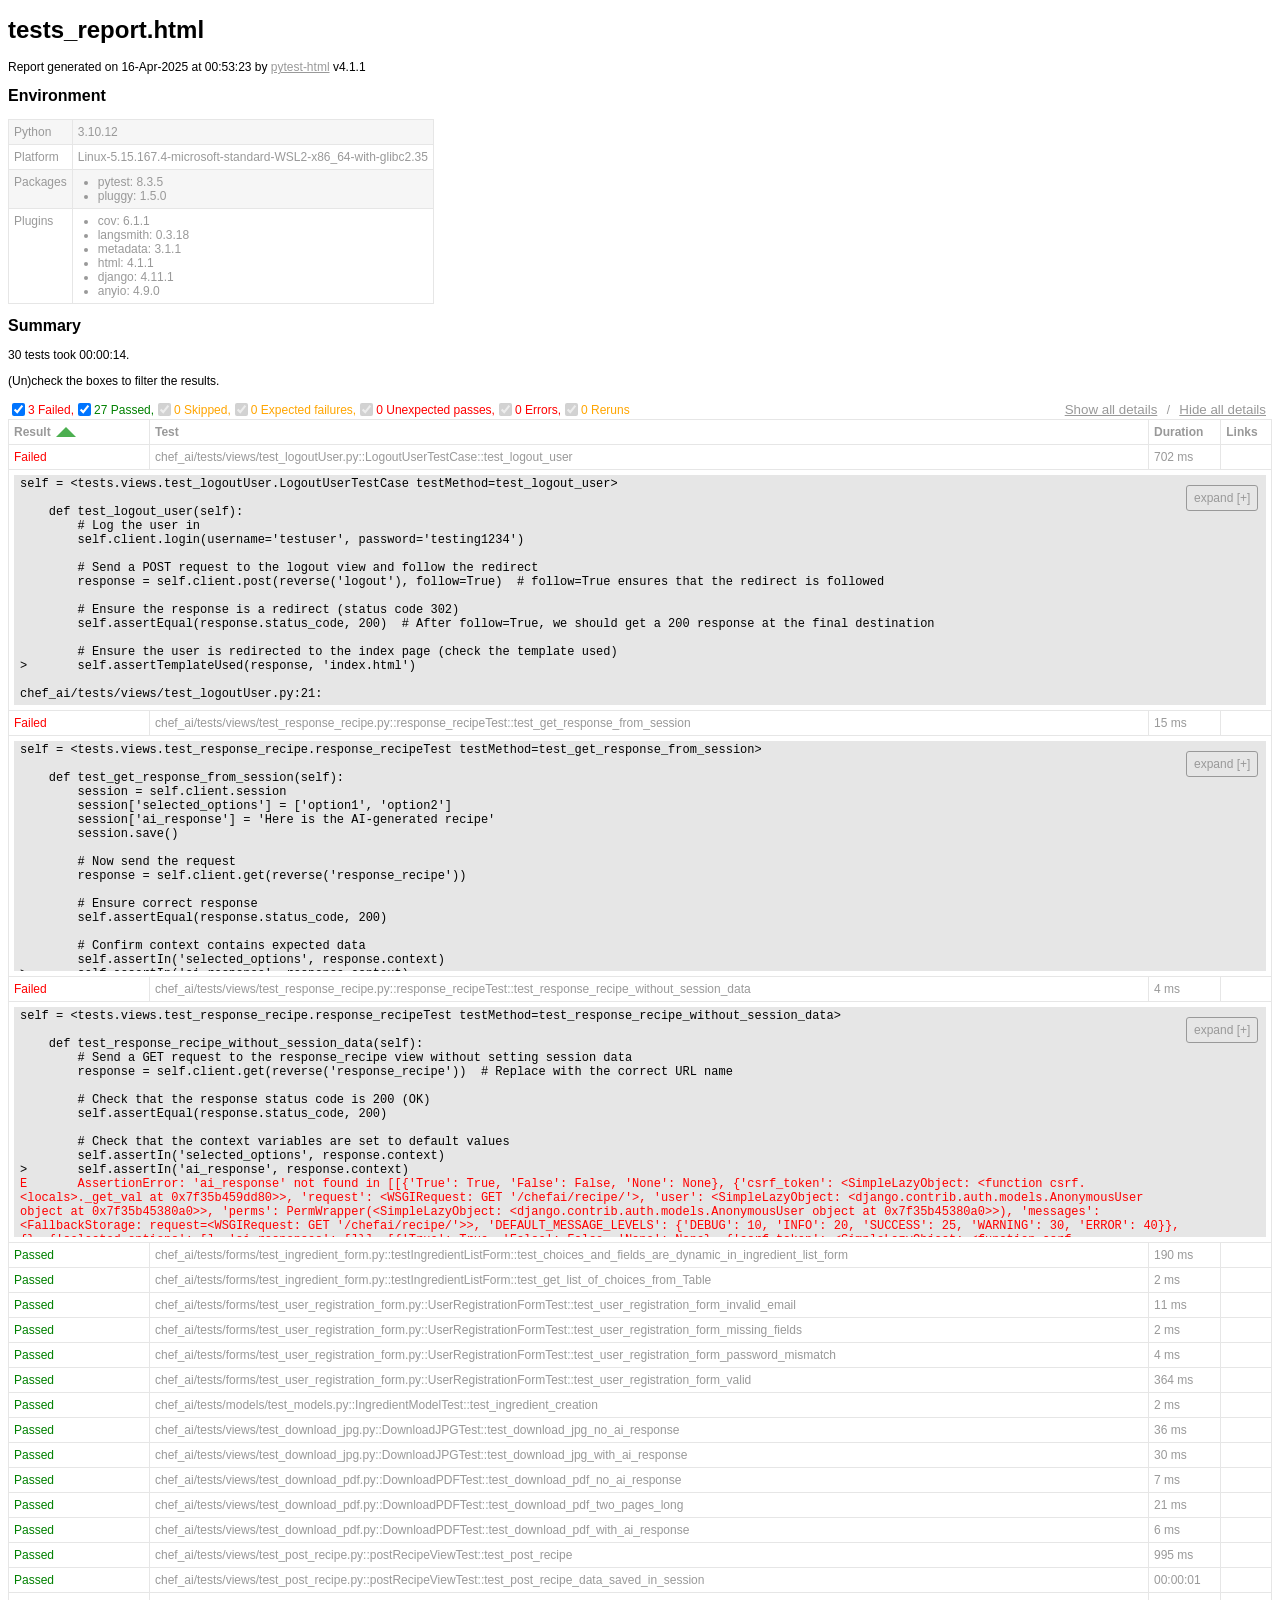
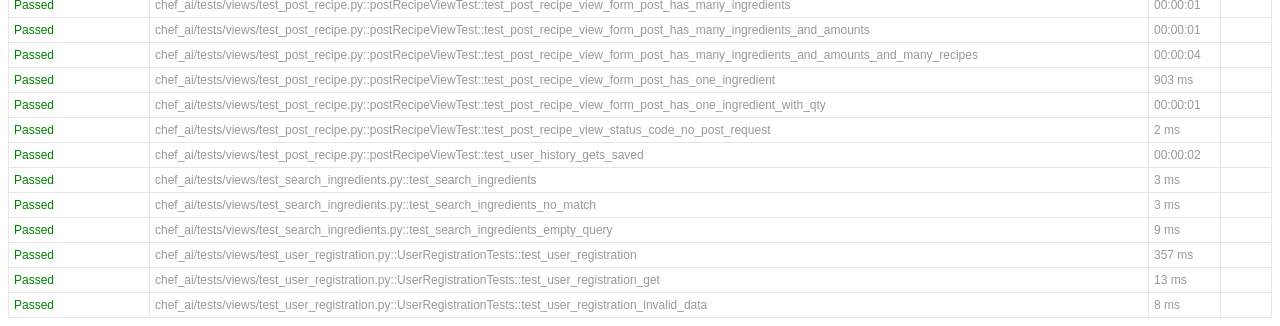
==== commit 2100f877: "fixing tests that no longer work since certain views are no longer being used" ====
--- a/webapp/tests_report.html
+++ b/webapp/tests_report.html
@@ -328,7 +328,7 @@
   </head>
   <body>
     <h1 id="title">tests_report.html</h1>
-    <p>Report generated on 09-Apr-2025 at 04:48:24 by <a href="https://pypi.python.org/pypi/pytest-html">pytest-html</a>
+    <p>Report generated on 16-Apr-2025 at 00:53:23 by <a href="https://pypi.python.org/pypi/pytest-html">pytest-html</a>
         v4.1.1</p>
     <div id="environment-header">
       <h2>Environment</h2>
@@ -382,7 +382,7 @@
         <h2>Summary</h2>
         <div class="additional-summary prefix">
         </div>
-        <p class="run-count">29 tests took 00:00:24.</p>
+        <p class="run-count">30 tests took 00:00:14.</p>
         <p class="filter">(Un)check the boxes to filter the results.</p>
         <div class="summary__reload">
           <div class="summary__reload__button hidden" onclick="location.reload()">
@@ -392,10 +392,10 @@
         <div class="summary__spacer"></div>
         <div class="controls">
           <div class="filters">
-            <input checked="true" class="filter" name="filter_checkbox" type="checkbox" data-test-result="failed" disabled/>
-            <span class="failed">0 Failed,</span>
+            <input checked="true" class="filter" name="filter_checkbox" type="checkbox" data-test-result="failed" />
+            <span class="failed">3 Failed,</span>
             <input checked="true" class="filter" name="filter_checkbox" type="checkbox" data-test-result="passed" />
-            <span class="passed">29 Passed,</span>
+            <span class="passed">27 Passed,</span>
             <input checked="true" class="filter" name="filter_checkbox" type="checkbox" data-test-result="skipped" disabled/>
             <span class="skipped">0 Skipped,</span>
             <input checked="true" class="filter" name="filter_checkbox" type="checkbox" data-test-result="xfailed" disabled/>
@@ -429,7 +429,7 @@
     </table>
   </body>
   <footer>
-    <div id="data-container" data-jsonblob="{&#34;environment&#34;: {&#34;Python&#34;: &#34;3.10.12&#34;, &#34;Platform&#34;: &#34;Linux-5.15.167.4-microsoft-standard-WSL2-x86_64-with-glibc2.35&#34;, &#34;Packages&#34;: {&#34;pytest&#34;: &#34;8.3.5&#34;, &#34;pluggy&#34;: &#34;1.5.0&#34;}, &#34;Plugins&#34;: {&#34;cov&#34;: &#34;6.1.1&#34;, &#34;langsmith&#34;: &#34;0.3.18&#34;, &#34;metadata&#34;: &#34;3.1.1&#34;, &#34;html&#34;: &#34;4.1.1&#34;, &#34;django&#34;: &#34;4.11.1&#34;, &#34;anyio&#34;: &#34;4.9.0&#34;}}, &#34;tests&#34;: {&#34;chef_ai/tests/forms/test_ingredient_form.py::testIngredientListForm::test_choices_and_fields_are_dynamic_in_ingredient_list_form&#34;: [{&#34;extras&#34;: [], &#34;result&#34;: &#34;Passed&#34;, &#34;testId&#34;: &#34;chef_ai/tests/forms/test_ingredient_form.py::testIngredientListForm::test_choices_and_fields_are_dynamic_in_ingredient_list_form&#34;, &#34;duration&#34;: &#34;183 ms&#34;, &#34;resultsTableRow&#34;: [&#34;&lt;td class=\&#34;col-result\&#34;&gt;Passed&lt;/td&gt;&#34;, &#34;&lt;td class=\&#34;col-testId\&#34;&gt;chef_ai/tests/forms/test_ingredient_form.py::testIngredientListForm::test_choices_and_fields_are_dynamic_in_ingredient_list_form&lt;/td&gt;&#34;, &#34;&lt;td class=\&#34;col-duration\&#34;&gt;183 ms&lt;/td&gt;&#34;, &#34;&lt;td class=\&#34;col-links\&#34;&gt;&lt;/td&gt;&#34;], &#34;log&#34;: &#34;----------------------------- Captured stdout call -----------------------------\nAdding field for Vegetable\nname of field added: VEGETABLE\nAdding field for Protein\nname of field added: PROTEIN\nAdding field for Fruit\nname of field added: FRUIT\n&#34;}], &#34;chef_ai/tests/forms/test_ingredient_form.py::testIngredientListForm::test_get_list_of_choices_from_Table&#34;: [{&#34;extras&#34;: [], &#34;result&#34;: &#34;Passed&#34;, &#34;testId&#34;: &#34;chef_ai/tests/forms/test_ingredient_form.py::testIngredientListForm::test_get_list_of_choices_from_Table&#34;, &#34;duration&#34;: &#34;3 ms&#34;, &#34;resultsTableRow&#34;: [&#34;&lt;td class=\&#34;col-result\&#34;&gt;Passed&lt;/td&gt;&#34;, &#34;&lt;td class=\&#34;col-testId\&#34;&gt;chef_ai/tests/forms/test_ingredient_form.py::testIngredientListForm::test_get_list_of_choices_from_Table&lt;/td&gt;&#34;, &#34;&lt;td class=\&#34;col-duration\&#34;&gt;3 ms&lt;/td&gt;&#34;, &#34;&lt;td class=\&#34;col-links\&#34;&gt;&lt;/td&gt;&#34;], &#34;log&#34;: &#34;----------------------------- Captured stdout call -----------------------------\n[&amp;#x27;Vegetable&amp;#x27;, &amp;#x27;Protein&amp;#x27;, &amp;#x27;Fruit&amp;#x27;]\n&#34;}], &#34;chef_ai/tests/forms/test_user_registration_form.py::UserRegistrationFormTest::test_user_registration_form_invalid_email&#34;: [{&#34;extras&#34;: [], &#34;result&#34;: &#34;Passed&#34;, &#34;testId&#34;: &#34;chef_ai/tests/forms/test_user_registration_form.py::UserRegistrationFormTest::test_user_registration_form_invalid_email&#34;, &#34;duration&#34;: &#34;11 ms&#34;, &#34;resultsTableRow&#34;: [&#34;&lt;td class=\&#34;col-result\&#34;&gt;Passed&lt;/td&gt;&#34;, &#34;&lt;td class=\&#34;col-testId\&#34;&gt;chef_ai/tests/forms/test_user_registration_form.py::UserRegistrationFormTest::test_user_registration_form_invalid_email&lt;/td&gt;&#34;, &#34;&lt;td class=\&#34;col-duration\&#34;&gt;11 ms&lt;/td&gt;&#34;, &#34;&lt;td class=\&#34;col-links\&#34;&gt;&lt;/td&gt;&#34;], &#34;log&#34;: &#34;No log output captured.&#34;}], &#34;chef_ai/tests/forms/test_user_registration_form.py::UserRegistrationFormTest::test_user_registration_form_missing_fields&#34;: [{&#34;extras&#34;: [], &#34;result&#34;: &#34;Passed&#34;, &#34;testId&#34;: &#34;chef_ai/tests/forms/test_user_registration_form.py::UserRegistrationFormTest::test_user_registration_form_missing_fields&#34;, &#34;duration&#34;: &#34;2 ms&#34;, &#34;resultsTableRow&#34;: [&#34;&lt;td class=\&#34;col-result\&#34;&gt;Passed&lt;/td&gt;&#34;, &#34;&lt;td class=\&#34;col-testId\&#34;&gt;chef_ai/tests/forms/test_user_registration_form.py::UserRegistrationFormTest::test_user_registration_form_missing_fields&lt;/td&gt;&#34;, &#34;&lt;td class=\&#34;col-duration\&#34;&gt;2 ms&lt;/td&gt;&#34;, &#34;&lt;td class=\&#34;col-links\&#34;&gt;&lt;/td&gt;&#34;], &#34;log&#34;: &#34;No log output captured.&#34;}], &#34;chef_ai/tests/forms/test_user_registration_form.py::UserRegistrationFormTest::test_user_registration_form_password_mismatch&#34;: [{&#34;extras&#34;: [], &#34;result&#34;: &#34;Passed&#34;, &#34;testId&#34;: &#34;chef_ai/tests/forms/test_user_registration_form.py::UserRegistrationFormTest::test_user_registration_form_password_mismatch&#34;, &#34;duration&#34;: &#34;5 ms&#34;, &#34;resultsTableRow&#34;: [&#34;&lt;td class=\&#34;col-result\&#34;&gt;Passed&lt;/td&gt;&#34;, &#34;&lt;td class=\&#34;col-testId\&#34;&gt;chef_ai/tests/forms/test_user_registration_form.py::UserRegistrationFormTest::test_user_registration_form_password_mismatch&lt;/td&gt;&#34;, &#34;&lt;td class=\&#34;col-duration\&#34;&gt;5 ms&lt;/td&gt;&#34;, &#34;&lt;td class=\&#34;col-links\&#34;&gt;&lt;/td&gt;&#34;], &#34;log&#34;: &#34;No log output captured.&#34;}], &#34;chef_ai/tests/forms/test_user_registration_form.py::UserRegistrationFormTest::test_user_registration_form_valid&#34;: [{&#34;extras&#34;: [], &#34;result&#34;: &#34;Passed&#34;, &#34;testId&#34;: &#34;chef_ai/tests/forms/test_user_registration_form.py::UserRegistrationFormTest::test_user_registration_form_valid&#34;, &#34;duration&#34;: &#34;367 ms&#34;, &#34;resultsTableRow&#34;: [&#34;&lt;td class=\&#34;col-result\&#34;&gt;Passed&lt;/td&gt;&#34;, &#34;&lt;td class=\&#34;col-testId\&#34;&gt;chef_ai/tests/forms/test_user_registration_form.py::UserRegistrationFormTest::test_user_registration_form_valid&lt;/td&gt;&#34;, &#34;&lt;td class=\&#34;col-duration\&#34;&gt;367 ms&lt;/td&gt;&#34;, &#34;&lt;td class=\&#34;col-links\&#34;&gt;&lt;/td&gt;&#34;], &#34;log&#34;: &#34;----------------------------- Captured stdout call -----------------------------\nError: \n&#34;}], &#34;chef_ai/tests/models/test_models.py::IngredientModelTest::test_ingredient_creation&#34;: [{&#34;extras&#34;: [], &#34;result&#34;: &#34;Passed&#34;, &#34;testId&#34;: &#34;chef_ai/tests/models/test_models.py::IngredientModelTest::test_ingredient_creation&#34;, &#34;duration&#34;: &#34;2 ms&#34;, &#34;resultsTableRow&#34;: [&#34;&lt;td class=\&#34;col-result\&#34;&gt;Passed&lt;/td&gt;&#34;, &#34;&lt;td class=\&#34;col-testId\&#34;&gt;chef_ai/tests/models/test_models.py::IngredientModelTest::test_ingredient_creation&lt;/td&gt;&#34;, &#34;&lt;td class=\&#34;col-duration\&#34;&gt;2 ms&lt;/td&gt;&#34;, &#34;&lt;td class=\&#34;col-links\&#34;&gt;&lt;/td&gt;&#34;], &#34;log&#34;: &#34;----------------------------- Captured stdout call -----------------------------\nSuccess test ingredients insert\n&#34;}], &#34;chef_ai/tests/views/test_download_jpg.py::DownloadJPGTest::test_download_jpg_no_ai_response&#34;: [{&#34;extras&#34;: [], &#34;result&#34;: &#34;Passed&#34;, &#34;testId&#34;: &#34;chef_ai/tests/views/test_download_jpg.py::DownloadJPGTest::test_download_jpg_no_ai_response&#34;, &#34;duration&#34;: &#34;35 ms&#34;, &#34;resultsTableRow&#34;: [&#34;&lt;td class=\&#34;col-result\&#34;&gt;Passed&lt;/td&gt;&#34;, &#34;&lt;td class=\&#34;col-testId\&#34;&gt;chef_ai/tests/views/test_download_jpg.py::DownloadJPGTest::test_download_jpg_no_ai_response&lt;/td&gt;&#34;, &#34;&lt;td class=\&#34;col-duration\&#34;&gt;35 ms&lt;/td&gt;&#34;, &#34;&lt;td class=\&#34;col-links\&#34;&gt;&lt;/td&gt;&#34;], &#34;log&#34;: &#34;----------------------------- Captured stdout call -----------------------------\nview was hit\n&#34;}], &#34;chef_ai/tests/views/test_download_jpg.py::DownloadJPGTest::test_download_jpg_with_ai_response&#34;: [{&#34;extras&#34;: [], &#34;result&#34;: &#34;Passed&#34;, &#34;testId&#34;: &#34;chef_ai/tests/views/test_download_jpg.py::DownloadJPGTest::test_download_jpg_with_ai_response&#34;, &#34;duration&#34;: &#34;29 ms&#34;, &#34;resultsTableRow&#34;: [&#34;&lt;td class=\&#34;col-result\&#34;&gt;Passed&lt;/td&gt;&#34;, &#34;&lt;td class=\&#34;col-testId\&#34;&gt;chef_ai/tests/views/test_download_jpg.py::DownloadJPGTest::test_download_jpg_with_ai_response&lt;/td&gt;&#34;, &#34;&lt;td class=\&#34;col-duration\&#34;&gt;29 ms&lt;/td&gt;&#34;, &#34;&lt;td class=\&#34;col-links\&#34;&gt;&lt;/td&gt;&#34;], &#34;log&#34;: &#34;----------------------------- Captured stdout call -----------------------------\nResponse type: &amp;lt;class &amp;#x27;django.http.response.FileResponse&amp;#x27;&amp;gt;\n&#34;}], &#34;chef_ai/tests/views/test_download_pdf.py::DownloadPDFTest::test_download_pdf_no_ai_response&#34;: [{&#34;extras&#34;: [], &#34;result&#34;: &#34;Passed&#34;, &#34;testId&#34;: &#34;chef_ai/tests/views/test_download_pdf.py::DownloadPDFTest::test_download_pdf_no_ai_response&#34;, &#34;duration&#34;: &#34;7 ms&#34;, &#34;resultsTableRow&#34;: [&#34;&lt;td class=\&#34;col-result\&#34;&gt;Passed&lt;/td&gt;&#34;, &#34;&lt;td class=\&#34;col-testId\&#34;&gt;chef_ai/tests/views/test_download_pdf.py::DownloadPDFTest::test_download_pdf_no_ai_response&lt;/td&gt;&#34;, &#34;&lt;td class=\&#34;col-duration\&#34;&gt;7 ms&lt;/td&gt;&#34;, &#34;&lt;td class=\&#34;col-links\&#34;&gt;&lt;/td&gt;&#34;], &#34;log&#34;: &#34;----------------------------- Captured stdout call -----------------------------\n\nview was hit\n&#34;}], &#34;chef_ai/tests/views/test_download_pdf.py::DownloadPDFTest::test_download_pdf_two_pages_long&#34;: [{&#34;extras&#34;: [], &#34;result&#34;: &#34;Passed&#34;, &#34;testId&#34;: &#34;chef_ai/tests/views/test_download_pdf.py::DownloadPDFTest::test_download_pdf_two_pages_long&#34;, &#34;duration&#34;: &#34;22 ms&#34;, &#34;resultsTableRow&#34;: [&#34;&lt;td class=\&#34;col-result\&#34;&gt;Passed&lt;/td&gt;&#34;, &#34;&lt;td class=\&#34;col-testId\&#34;&gt;chef_ai/tests/views/test_download_pdf.py::DownloadPDFTest::test_download_pdf_two_pages_long&lt;/td&gt;&#34;, &#34;&lt;td class=\&#34;col-duration\&#34;&gt;22 ms&lt;/td&gt;&#34;, &#34;&lt;td class=\&#34;col-links\&#34;&gt;&lt;/td&gt;&#34;], &#34;log&#34;: &#34;----------------------------- Captured stdout call -----------------------------\n{&amp;#x27;Title&amp;#x27;: &amp;#x27;Delicious Pasta&amp;#x27;, &amp;#x27;Cuisine&amp;#x27;: &amp;#x27;Italian&amp;#x27;, &amp;#x27;Ingredients&amp;#x27;: [&amp;#x27;Pasta&amp;#x27;, &amp;#x27;Tomato Sauce&amp;#x27;, &amp;#x27;Basil&amp;#x27;], &amp;#x27;Steps&amp;#x27;: [&amp;#x27;Step 0\\n&amp;#x27;, &amp;#x27;Step 1\\n&amp;#x27;, &amp;#x27;Step 2\\n&amp;#x27;, &amp;#x27;Step 3\\n&amp;#x27;, &amp;#x27;Step 4\\n&amp;#x27;, &amp;#x27;Step 5\\n&amp;#x27;, &amp;#x27;Step 6\\n&amp;#x27;, &amp;#x27;Step 7\\n&amp;#x27;, &amp;#x27;Step 8\\n&amp;#x27;, &amp;#x27;Step 9\\n&amp;#x27;, &amp;#x27;Step 10\\n&amp;#x27;, &amp;#x27;Step 11\\n&amp;#x27;, &amp;#x27;Step 12\\n&amp;#x27;, &amp;#x27;Step 13\\n&amp;#x27;, &amp;#x27;Step 14\\n&amp;#x27;, &amp;#x27;Step 15\\n&amp;#x27;, &amp;#x27;Step 16\\n&amp;#x27;, &amp;#x27;Step 17\\n&amp;#x27;, &amp;#x27;Step 18\\n&amp;#x27;, &amp;#x27;Step 19\\n&amp;#x27;, &amp;#x27;Step 20\\n&amp;#x27;, &amp;#x27;Step 21\\n&amp;#x27;, &amp;#x27;Step 22\\n&amp;#x27;, &amp;#x27;Step 23\\n&amp;#x27;, &amp;#x27;Step 24\\n&amp;#x27;, &amp;#x27;Step 25\\n&amp;#x27;, &amp;#x27;Step 26\\n&amp;#x27;, &amp;#x27;Step 27\\n&amp;#x27;, &amp;#x27;Step 28\\n&amp;#x27;, &amp;#x27;Step 29\\n&amp;#x27;, &amp;#x27;Step 30\\n&amp;#x27;, &amp;#x27;Step 31\\n&amp;#x27;, &amp;#x27;Step 32\\n&amp;#x27;, &amp;#x27;Step 33\\n&amp;#x27;, &amp;#x27;Step 34\\n&amp;#x27;, &amp;#x27;Step 35\\n&amp;#x27;, &amp;#x27;Step 36\\n&amp;#x27;, &amp;#x27;Step 37\\n&amp;#x27;, &amp;#x27;Step 38\\n&amp;#x27;, &amp;#x27;Step 39\\n&amp;#x27;, &amp;#x27;Step 40\\n&amp;#x27;, &amp;#x27;Step 41\\n&amp;#x27;, &amp;#x27;Step 42\\n&amp;#x27;, &amp;#x27;Step 43\\n&amp;#x27;, &amp;#x27;Step 44\\n&amp;#x27;, &amp;#x27;Step 45\\n&amp;#x27;, &amp;#x27;Step 46\\n&amp;#x27;, &amp;#x27;Step 47\\n&amp;#x27;, &amp;#x27;Step 48\\n&amp;#x27;, &amp;#x27;Step 49\\n&amp;#x27;, &amp;#x27;Step 50\\n&amp;#x27;, &amp;#x27;Step 51\\n&amp;#x27;, &amp;#x27;Step 52\\n&amp;#x27;, &amp;#x27;Step 53\\n&amp;#x27;, &amp;#x27;Step 54\\n&amp;#x27;, &amp;#x27;Step 55\\n&amp;#x27;, &amp;#x27;Step 56\\n&amp;#x27;, &amp;#x27;Step 57\\n&amp;#x27;, &amp;#x27;Step 58\\n&amp;#x27;, &amp;#x27;Step 59\\n&amp;#x27;, &amp;#x27;Step 60\\n&amp;#x27;, &amp;#x27;Step 61\\n&amp;#x27;, &amp;#x27;Step 62\\n&amp;#x27;, &amp;#x27;Step 63\\n&amp;#x27;, &amp;#x27;Step 64\\n&amp;#x27;, &amp;#x27;Step 65\\n&amp;#x27;, &amp;#x27;Step 66\\n&amp;#x27;, &amp;#x27;Step 67\\n&amp;#x27;, &amp;#x27;Step 68\\n&amp;#x27;, &amp;#x27;Step 69\\n&amp;#x27;, &amp;#x27;Step 70\\n&amp;#x27;, &amp;#x27;Step 71\\n&amp;#x27;, &amp;#x27;Step 72\\n&amp;#x27;, &amp;#x27;Step 73\\n&amp;#x27;, &amp;#x27;Step 74\\n&amp;#x27;, &amp;#x27;Step 75\\n&amp;#x27;, &amp;#x27;Step 76\\n&amp;#x27;, &amp;#x27;Step 77\\n&amp;#x27;, &amp;#x27;Step 78\\n&amp;#x27;, &amp;#x27;Step 79\\n&amp;#x27;, &amp;#x27;Step 80\\n&amp;#x27;, &amp;#x27;Step 81\\n&amp;#x27;, &amp;#x27;Step 82\\n&amp;#x27;, &amp;#x27;Step 83\\n&amp;#x27;, &amp;#x27;Step 84\\n&amp;#x27;, &amp;#x27;Step 85\\n&amp;#x27;, &amp;#x27;Step 86\\n&amp;#x27;, &amp;#x27;Step 87\\n&amp;#x27;, &amp;#x27;Step 88\\n&amp;#x27;, &amp;#x27;Step 89\\n&amp;#x27;, &amp;#x27;Step 90\\n&amp;#x27;, &amp;#x27;Step 91\\n&amp;#x27;, &amp;#x27;Step 92\\n&amp;#x27;, &amp;#x27;Step 93\\n&amp;#x27;, &amp;#x27;Step 94\\n&amp;#x27;, &amp;#x27;Step 95\\n&amp;#x27;, &amp;#x27;Step 96\\n&amp;#x27;, &amp;#x27;Step 97\\n&amp;#x27;, &amp;#x27;Step 98\\n&amp;#x27;, &amp;#x27;Step 99\\n&amp;#x27;, &amp;#x27;Step 100\\n&amp;#x27;, &amp;#x27;Step 101\\n&amp;#x27;, &amp;#x27;Step 102\\n&amp;#x27;, &amp;#x27;Step 103\\n&amp;#x27;, &amp;#x27;Step 104\\n&amp;#x27;, &amp;#x27;Step 105\\n&amp;#x27;, &amp;#x27;Step 106\\n&amp;#x27;, &amp;#x27;Step 107\\n&amp;#x27;, &amp;#x27;Step 108\\n&amp;#x27;, &amp;#x27;Step 109\\n&amp;#x27;, &amp;#x27;Step 110\\n&amp;#x27;, &amp;#x27;Step 111\\n&amp;#x27;, &amp;#x27;Step 112\\n&amp;#x27;, &amp;#x27;Step 113\\n&amp;#x27;, &amp;#x27;Step 114\\n&amp;#x27;, &amp;#x27;Step 115\\n&amp;#x27;, &amp;#x27;Step 116\\n&amp;#x27;, &amp;#x27;Step 117\\n&amp;#x27;, &amp;#x27;Step 118\\n&amp;#x27;, &amp;#x27;Step 119\\n&amp;#x27;, &amp;#x27;Step 120\\n&amp;#x27;, &amp;#x27;Step 121\\n&amp;#x27;, &amp;#x27;Step 122\\n&amp;#x27;, &amp;#x27;Step 123\\n&amp;#x27;, &amp;#x27;Step 124\\n&amp;#x27;, &amp;#x27;Step 125\\n&amp;#x27;, &amp;#x27;Step 126\\n&amp;#x27;, &amp;#x27;Step 127\\n&amp;#x27;, &amp;#x27;Step 128\\n&amp;#x27;, &amp;#x27;Step 129\\n&amp;#x27;, &amp;#x27;Step 130\\n&amp;#x27;, &amp;#x27;Step 131\\n&amp;#x27;, &amp;#x27;Step 132\\n&amp;#x27;, &amp;#x27;Step 133\\n&amp;#x27;, &amp;#x27;Step 134\\n&amp;#x27;, &amp;#x27;Step 135\\n&amp;#x27;, &amp;#x27;Step 136\\n&amp;#x27;, &amp;#x27;Step 137\\n&amp;#x27;, &amp;#x27;Step 138\\n&amp;#x27;, &amp;#x27;Step 139\\n&amp;#x27;, &amp;#x27;Step 140\\n&amp;#x27;, &amp;#x27;Step 141\\n&amp;#x27;, &amp;#x27;Step 142\\n&amp;#x27;, &amp;#x27;Step 143\\n&amp;#x27;, &amp;#x27;Step 144\\n&amp;#x27;, &amp;#x27;Step 145\\n&amp;#x27;, &amp;#x27;Step 146\\n&amp;#x27;, &amp;#x27;Step 147\\n&amp;#x27;, &amp;#x27;Step 148\\n&amp;#x27;, &amp;#x27;Step 149\\n&amp;#x27;, &amp;#x27;Step 150\\n&amp;#x27;, &amp;#x27;Step 151\\n&amp;#x27;, &amp;#x27;Step 152\\n&amp;#x27;, &amp;#x27;Step 153\\n&amp;#x27;, &amp;#x27;Step 154\\n&amp;#x27;, &amp;#x27;Step 155\\n&amp;#x27;, &amp;#x27;Step 156\\n&amp;#x27;, &amp;#x27;Step 157\\n&amp;#x27;, &amp;#x27;Step 158\\n&amp;#x27;, &amp;#x27;Step 159\\n&amp;#x27;, &amp;#x27;Step 160\\n&amp;#x27;, &amp;#x27;Step 161\\n&amp;#x27;, &amp;#x27;Step 162\\n&amp;#x27;, &amp;#x27;Step 163\\n&amp;#x27;, &amp;#x27;Step 164\\n&amp;#x27;, &amp;#x27;Step 165\\n&amp;#x27;, &amp;#x27;Step 166\\n&amp;#x27;, &amp;#x27;Step 167\\n&amp;#x27;, &amp;#x27;Step 168\\n&amp;#x27;, &amp;#x27;Step 169\\n&amp;#x27;, &amp;#x27;Step 170\\n&amp;#x27;, &amp;#x27;Step 171\\n&amp;#x27;, &amp;#x27;Step 172\\n&amp;#x27;, &amp;#x27;Step 173\\n&amp;#x27;, &amp;#x27;Step 174\\n&amp;#x27;, &amp;#x27;Step 175\\n&amp;#x27;, &amp;#x27;Step 176\\n&amp;#x27;, &amp;#x27;Step 177\\n&amp;#x27;, &amp;#x27;Step 178\\n&amp;#x27;, &amp;#x27;Step 179\\n&amp;#x27;, &amp;#x27;Step 180\\n&amp;#x27;, &amp;#x27;Step 181\\n&amp;#x27;, &amp;#x27;Step 182\\n&amp;#x27;, &amp;#x27;Step 183\\n&amp;#x27;, &amp;#x27;Step 184\\n&amp;#x27;, &amp;#x27;Step 185\\n&amp;#x27;, &amp;#x27;Step 186\\n&amp;#x27;, &amp;#x27;Step 187\\n&amp;#x27;, &amp;#x27;Step 188\\n&amp;#x27;, &amp;#x27;Step 189\\n&amp;#x27;, &amp;#x27;Step 190\\n&amp;#x27;, &amp;#x27;Step 191\\n&amp;#x27;, &amp;#x27;Step 192\\n&amp;#x27;, &amp;#x27;Step 193\\n&amp;#x27;, &amp;#x27;Step 194\\n&amp;#x27;, &amp;#x27;Step 195\\n&amp;#x27;, &amp;#x27;Step 196\\n&amp;#x27;, &amp;#x27;Step 197\\n&amp;#x27;, &amp;#x27;Step 198\\n&amp;#x27;, &amp;#x27;Step 199\\n&amp;#x27;]}\n750\n710\n670\n605\nMaking new page\nMaking new page\nMaking new page\nMaking new page\nResponse type: &amp;lt;class &amp;#x27;django.http.response.FileResponse&amp;#x27;&amp;gt;\nNumber of pages made: 5\n&#34;}], &#34;chef_ai/tests/views/test_download_pdf.py::DownloadPDFTest::test_download_pdf_with_ai_response&#34;: [{&#34;extras&#34;: [], &#34;result&#34;: &#34;Passed&#34;, &#34;testId&#34;: &#34;chef_ai/tests/views/test_download_pdf.py::DownloadPDFTest::test_download_pdf_with_ai_response&#34;, &#34;duration&#34;: &#34;7 ms&#34;, &#34;resultsTableRow&#34;: [&#34;&lt;td class=\&#34;col-result\&#34;&gt;Passed&lt;/td&gt;&#34;, &#34;&lt;td class=\&#34;col-testId\&#34;&gt;chef_ai/tests/views/test_download_pdf.py::DownloadPDFTest::test_download_pdf_with_ai_response&lt;/td&gt;&#34;, &#34;&lt;td class=\&#34;col-duration\&#34;&gt;7 ms&lt;/td&gt;&#34;, &#34;&lt;td class=\&#34;col-links\&#34;&gt;&lt;/td&gt;&#34;], &#34;log&#34;: &#34;----------------------------- Captured stdout call -----------------------------\n{&amp;#x27;title&amp;#x27;: &amp;#x27;Delicious Pasta&amp;#x27;, &amp;#x27;cuisine&amp;#x27;: &amp;#x27;Italian&amp;#x27;, &amp;#x27;ingredients&amp;#x27;: [&amp;#x27;Pasta&amp;#x27;, &amp;#x27;Tomato Sauce&amp;#x27;, &amp;#x27;Basil&amp;#x27;], &amp;#x27;steps&amp;#x27;: [&amp;#x27;Boil pasta&amp;#x27;, &amp;#x27;Prepare sauce&amp;#x27;, &amp;#x27;Combine and serve&amp;#x27;]}\n750\n710\n670\n605\nResponse type: &amp;lt;class &amp;#x27;django.http.response.FileResponse&amp;#x27;&amp;gt;\n&#34;}], &#34;chef_ai/tests/views/test_index_view.py::IndexViewTest::test_index_data_saved_in_session&#34;: [{&#34;extras&#34;: [], &#34;result&#34;: &#34;Passed&#34;, &#34;testId&#34;: &#34;chef_ai/tests/views/test_index_view.py::IndexViewTest::test_index_data_saved_in_session&#34;, &#34;duration&#34;: &#34;00:00:03&#34;, &#34;resultsTableRow&#34;: [&#34;&lt;td class=\&#34;col-result\&#34;&gt;Passed&lt;/td&gt;&#34;, &#34;&lt;td class=\&#34;col-testId\&#34;&gt;chef_ai/tests/views/test_index_view.py::IndexViewTest::test_index_data_saved_in_session&lt;/td&gt;&#34;, &#34;&lt;td class=\&#34;col-duration\&#34;&gt;00:00:03&lt;/td&gt;&#34;, &#34;&lt;td class=\&#34;col-links\&#34;&gt;&lt;/td&gt;&#34;], &#34;log&#34;: &#34;No log output captured.&#34;}], &#34;chef_ai/tests/views/test_index_view.py::IndexViewTest::test_index_view_form_post_has_many_ingredients&#34;: [{&#34;extras&#34;: [], &#34;result&#34;: &#34;Passed&#34;, &#34;testId&#34;: &#34;chef_ai/tests/views/test_index_view.py::IndexViewTest::test_index_view_form_post_has_many_ingredients&#34;, &#34;duration&#34;: &#34;00:00:02&#34;, &#34;resultsTableRow&#34;: [&#34;&lt;td class=\&#34;col-result\&#34;&gt;Passed&lt;/td&gt;&#34;, &#34;&lt;td class=\&#34;col-testId\&#34;&gt;chef_ai/tests/views/test_index_view.py::IndexViewTest::test_index_view_form_post_has_many_ingredients&lt;/td&gt;&#34;, &#34;&lt;td class=\&#34;col-duration\&#34;&gt;00:00:02&lt;/td&gt;&#34;, &#34;&lt;td class=\&#34;col-links\&#34;&gt;&lt;/td&gt;&#34;], &#34;log&#34;: &#34;No log output captured.&#34;}], &#34;chef_ai/tests/views/test_index_view.py::IndexViewTest::test_index_view_form_post_has_many_ingredients_and_amounts&#34;: [{&#34;extras&#34;: [], &#34;result&#34;: &#34;Passed&#34;, &#34;testId&#34;: &#34;chef_ai/tests/views/test_index_view.py::IndexViewTest::test_index_view_form_post_has_many_ingredients_and_amounts&#34;, &#34;duration&#34;: &#34;00:00:04&#34;, &#34;resultsTableRow&#34;: [&#34;&lt;td class=\&#34;col-result\&#34;&gt;Passed&lt;/td&gt;&#34;, &#34;&lt;td class=\&#34;col-testId\&#34;&gt;chef_ai/tests/views/test_index_view.py::IndexViewTest::test_index_view_form_post_has_many_ingredients_and_amounts&lt;/td&gt;&#34;, &#34;&lt;td class=\&#34;col-duration\&#34;&gt;00:00:04&lt;/td&gt;&#34;, &#34;&lt;td class=\&#34;col-links\&#34;&gt;&lt;/td&gt;&#34;], &#34;log&#34;: &#34;No log output captured.&#34;}], &#34;chef_ai/tests/views/test_index_view.py::IndexViewTest::test_index_view_form_post_has_one_ingredient&#34;: [{&#34;extras&#34;: [], &#34;result&#34;: &#34;Passed&#34;, &#34;testId&#34;: &#34;chef_ai/tests/views/test_index_view.py::IndexViewTest::test_index_view_form_post_has_one_ingredient&#34;, &#34;duration&#34;: &#34;00:00:03&#34;, &#34;resultsTableRow&#34;: [&#34;&lt;td class=\&#34;col-result\&#34;&gt;Passed&lt;/td&gt;&#34;, &#34;&lt;td class=\&#34;col-testId\&#34;&gt;chef_ai/tests/views/test_index_view.py::IndexViewTest::test_index_view_form_post_has_one_ingredient&lt;/td&gt;&#34;, &#34;&lt;td class=\&#34;col-duration\&#34;&gt;00:00:03&lt;/td&gt;&#34;, &#34;&lt;td class=\&#34;col-links\&#34;&gt;&lt;/td&gt;&#34;], &#34;log&#34;: &#34;No log output captured.&#34;}], &#34;chef_ai/tests/views/test_index_view.py::IndexViewTest::test_index_view_form_post_has_one_ingredient_with_qty&#34;: [{&#34;extras&#34;: [], &#34;result&#34;: &#34;Passed&#34;, &#34;testId&#34;: &#34;chef_ai/tests/views/test_index_view.py::IndexViewTest::test_index_view_form_post_has_one_ingredient_with_qty&#34;, &#34;duration&#34;: &#34;00:00:03&#34;, &#34;resultsTableRow&#34;: [&#34;&lt;td class=\&#34;col-result\&#34;&gt;Passed&lt;/td&gt;&#34;, &#34;&lt;td class=\&#34;col-testId\&#34;&gt;chef_ai/tests/views/test_index_view.py::IndexViewTest::test_index_view_form_post_has_one_ingredient_with_qty&lt;/td&gt;&#34;, &#34;&lt;td class=\&#34;col-duration\&#34;&gt;00:00:03&lt;/td&gt;&#34;, &#34;&lt;td class=\&#34;col-links\&#34;&gt;&lt;/td&gt;&#34;], &#34;log&#34;: &#34;No log output captured.&#34;}], &#34;chef_ai/tests/views/test_index_view.py::IndexViewTest::test_index_view_form_post_isEmpty&#34;: [{&#34;extras&#34;: [], &#34;result&#34;: &#34;Passed&#34;, &#34;testId&#34;: &#34;chef_ai/tests/views/test_index_view.py::IndexViewTest::test_index_view_form_post_isEmpty&#34;, &#34;duration&#34;: &#34;00:00:02&#34;, &#34;resultsTableRow&#34;: [&#34;&lt;td class=\&#34;col-result\&#34;&gt;Passed&lt;/td&gt;&#34;, &#34;&lt;td class=\&#34;col-testId\&#34;&gt;chef_ai/tests/views/test_index_view.py::IndexViewTest::test_index_view_form_post_isEmpty&lt;/td&gt;&#34;, &#34;&lt;td class=\&#34;col-duration\&#34;&gt;00:00:02&lt;/td&gt;&#34;, &#34;&lt;td class=\&#34;col-links\&#34;&gt;&lt;/td&gt;&#34;], &#34;log&#34;: &#34;No log output captured.&#34;}], &#34;chef_ai/tests/views/test_index_view.py::IndexViewTest::test_index_view_status_code&#34;: [{&#34;extras&#34;: [], &#34;result&#34;: &#34;Passed&#34;, &#34;testId&#34;: &#34;chef_ai/tests/views/test_index_view.py::IndexViewTest::test_index_view_status_code&#34;, &#34;duration&#34;: &#34;6 ms&#34;, &#34;resultsTableRow&#34;: [&#34;&lt;td class=\&#34;col-result\&#34;&gt;Passed&lt;/td&gt;&#34;, &#34;&lt;td class=\&#34;col-testId\&#34;&gt;chef_ai/tests/views/test_index_view.py::IndexViewTest::test_index_view_status_code&lt;/td&gt;&#34;, &#34;&lt;td class=\&#34;col-duration\&#34;&gt;6 ms&lt;/td&gt;&#34;, &#34;&lt;td class=\&#34;col-links\&#34;&gt;&lt;/td&gt;&#34;], &#34;log&#34;: &#34;No log output captured.&#34;}], &#34;chef_ai/tests/views/test_index_view.py::IndexViewTest::test_user_history_gets_saved&#34;: [{&#34;extras&#34;: [], &#34;result&#34;: &#34;Passed&#34;, &#34;testId&#34;: &#34;chef_ai/tests/views/test_index_view.py::IndexViewTest::test_user_history_gets_saved&#34;, &#34;duration&#34;: &#34;00:00:06&#34;, &#34;resultsTableRow&#34;: [&#34;&lt;td class=\&#34;col-result\&#34;&gt;Passed&lt;/td&gt;&#34;, &#34;&lt;td class=\&#34;col-testId\&#34;&gt;chef_ai/tests/views/test_index_view.py::IndexViewTest::test_user_history_gets_saved&lt;/td&gt;&#34;, &#34;&lt;td class=\&#34;col-duration\&#34;&gt;00:00:06&lt;/td&gt;&#34;, &#34;&lt;td class=\&#34;col-links\&#34;&gt;&lt;/td&gt;&#34;], &#34;log&#34;: &#34;----------------------------- Captured stdout call -----------------------------\nIngredients in table Tomato, Lettuce, Bacon\n&#34;}], &#34;chef_ai/tests/views/test_logoutUser.py::LogoutUserTestCase::test_logout_user&#34;: [{&#34;extras&#34;: [], &#34;result&#34;: &#34;Passed&#34;, &#34;testId&#34;: &#34;chef_ai/tests/views/test_logoutUser.py::LogoutUserTestCase::test_logout_user&#34;, &#34;duration&#34;: &#34;750 ms&#34;, &#34;resultsTableRow&#34;: [&#34;&lt;td class=\&#34;col-result\&#34;&gt;Passed&lt;/td&gt;&#34;, &#34;&lt;td class=\&#34;col-testId\&#34;&gt;chef_ai/tests/views/test_logoutUser.py::LogoutUserTestCase::test_logout_user&lt;/td&gt;&#34;, &#34;&lt;td class=\&#34;col-duration\&#34;&gt;750 ms&lt;/td&gt;&#34;, &#34;&lt;td class=\&#34;col-links\&#34;&gt;&lt;/td&gt;&#34;], &#34;log&#34;: &#34;No log output captured.&#34;}], &#34;chef_ai/tests/views/test_response_recipe.py::response_recipeTest::test_get_response_from_session&#34;: [{&#34;extras&#34;: [], &#34;result&#34;: &#34;Passed&#34;, &#34;testId&#34;: &#34;chef_ai/tests/views/test_response_recipe.py::response_recipeTest::test_get_response_from_session&#34;, &#34;duration&#34;: &#34;14 ms&#34;, &#34;resultsTableRow&#34;: [&#34;&lt;td class=\&#34;col-result\&#34;&gt;Passed&lt;/td&gt;&#34;, &#34;&lt;td class=\&#34;col-testId\&#34;&gt;chef_ai/tests/views/test_response_recipe.py::response_recipeTest::test_get_response_from_session&lt;/td&gt;&#34;, &#34;&lt;td class=\&#34;col-duration\&#34;&gt;14 ms&lt;/td&gt;&#34;, &#34;&lt;td class=\&#34;col-links\&#34;&gt;&lt;/td&gt;&#34;], &#34;log&#34;: &#34;----------------------------- Captured stdout call -----------------------------\nview was hit\n&#34;}], &#34;chef_ai/tests/views/test_response_recipe.py::response_recipeTest::test_response_recipe_without_session_data&#34;: [{&#34;extras&#34;: [], &#34;result&#34;: &#34;Passed&#34;, &#34;testId&#34;: &#34;chef_ai/tests/views/test_response_recipe.py::response_recipeTest::test_response_recipe_without_session_data&#34;, &#34;duration&#34;: &#34;3 ms&#34;, &#34;resultsTableRow&#34;: [&#34;&lt;td class=\&#34;col-result\&#34;&gt;Passed&lt;/td&gt;&#34;, &#34;&lt;td class=\&#34;col-testId\&#34;&gt;chef_ai/tests/views/test_response_recipe.py::response_recipeTest::test_response_recipe_without_session_data&lt;/td&gt;&#34;, &#34;&lt;td class=\&#34;col-duration\&#34;&gt;3 ms&lt;/td&gt;&#34;, &#34;&lt;td class=\&#34;col-links\&#34;&gt;&lt;/td&gt;&#34;], &#34;log&#34;: &#34;----------------------------- Captured stdout call -----------------------------\nview was hit\n&#34;}], &#34;chef_ai/tests/views/test_search_ingredients.py::test_search_ingredients&#34;: [{&#34;extras&#34;: [], &#34;result&#34;: &#34;Passed&#34;, &#34;testId&#34;: &#34;chef_ai/tests/views/test_search_ingredients.py::test_search_ingredients&#34;, &#34;duration&#34;: &#34;3 ms&#34;, &#34;resultsTableRow&#34;: [&#34;&lt;td class=\&#34;col-result\&#34;&gt;Passed&lt;/td&gt;&#34;, &#34;&lt;td class=\&#34;col-testId\&#34;&gt;chef_ai/tests/views/test_search_ingredients.py::test_search_ingredients&lt;/td&gt;&#34;, &#34;&lt;td class=\&#34;col-duration\&#34;&gt;3 ms&lt;/td&gt;&#34;, &#34;&lt;td class=\&#34;col-links\&#34;&gt;&lt;/td&gt;&#34;], &#34;log&#34;: &#34;No log output captured.&#34;}], &#34;chef_ai/tests/views/test_search_ingredients.py::test_search_ingredients_no_match&#34;: [{&#34;extras&#34;: [], &#34;result&#34;: &#34;Passed&#34;, &#34;testId&#34;: &#34;chef_ai/tests/views/test_search_ingredients.py::test_search_ingredients_no_match&#34;, &#34;duration&#34;: &#34;3 ms&#34;, &#34;resultsTableRow&#34;: [&#34;&lt;td class=\&#34;col-result\&#34;&gt;Passed&lt;/td&gt;&#34;, &#34;&lt;td class=\&#34;col-testId\&#34;&gt;chef_ai/tests/views/test_search_ingredients.py::test_search_ingredients_no_match&lt;/td&gt;&#34;, &#34;&lt;td class=\&#34;col-duration\&#34;&gt;3 ms&lt;/td&gt;&#34;, &#34;&lt;td class=\&#34;col-links\&#34;&gt;&lt;/td&gt;&#34;], &#34;log&#34;: &#34;No log output captured.&#34;}], &#34;chef_ai/tests/views/test_search_ingredients.py::test_search_ingredients_empty_query&#34;: [{&#34;extras&#34;: [], &#34;result&#34;: &#34;Passed&#34;, &#34;testId&#34;: &#34;chef_ai/tests/views/test_search_ingredients.py::test_search_ingredients_empty_query&#34;, &#34;duration&#34;: &#34;3 ms&#34;, &#34;resultsTableRow&#34;: [&#34;&lt;td class=\&#34;col-result\&#34;&gt;Passed&lt;/td&gt;&#34;, &#34;&lt;td class=\&#34;col-testId\&#34;&gt;chef_ai/tests/views/test_search_ingredients.py::test_search_ingredients_empty_query&lt;/td&gt;&#34;, &#34;&lt;td class=\&#34;col-duration\&#34;&gt;3 ms&lt;/td&gt;&#34;, &#34;&lt;td class=\&#34;col-links\&#34;&gt;&lt;/td&gt;&#34;], &#34;log&#34;: &#34;No log output captured.&#34;}], &#34;chef_ai/tests/views/test_user_registration.py::UserRegistrationTests::test_user_registration&#34;: [{&#34;extras&#34;: [], &#34;result&#34;: &#34;Passed&#34;, &#34;testId&#34;: &#34;chef_ai/tests/views/test_user_registration.py::UserRegistrationTests::test_user_registration&#34;, &#34;duration&#34;: &#34;372 ms&#34;, &#34;resultsTableRow&#34;: [&#34;&lt;td class=\&#34;col-result\&#34;&gt;Passed&lt;/td&gt;&#34;, &#34;&lt;td class=\&#34;col-testId\&#34;&gt;chef_ai/tests/views/test_user_registration.py::UserRegistrationTests::test_user_registration&lt;/td&gt;&#34;, &#34;&lt;td class=\&#34;col-duration\&#34;&gt;372 ms&lt;/td&gt;&#34;, &#34;&lt;td class=\&#34;col-links\&#34;&gt;&lt;/td&gt;&#34;], &#34;log&#34;: &#34;No log output captured.&#34;}], &#34;chef_ai/tests/views/test_user_registration.py::UserRegistrationTests::test_user_registration_get&#34;: [{&#34;extras&#34;: [], &#34;result&#34;: &#34;Passed&#34;, &#34;testId&#34;: &#34;chef_ai/tests/views/test_user_registration.py::UserRegistrationTests::test_user_registration_get&#34;, &#34;duration&#34;: &#34;13 ms&#34;, &#34;resultsTableRow&#34;: [&#34;&lt;td class=\&#34;col-result\&#34;&gt;Passed&lt;/td&gt;&#34;, &#34;&lt;td class=\&#34;col-testId\&#34;&gt;chef_ai/tests/views/test_user_registration.py::UserRegistrationTests::test_user_registration_get&lt;/td&gt;&#34;, &#34;&lt;td class=\&#34;col-duration\&#34;&gt;13 ms&lt;/td&gt;&#34;, &#34;&lt;td class=\&#34;col-links\&#34;&gt;&lt;/td&gt;&#34;], &#34;log&#34;: &#34;No log output captured.&#34;}], &#34;chef_ai/tests/views/test_user_registration.py::UserRegistrationTests::test_user_registration_invalid_data&#34;: [{&#34;extras&#34;: [], &#34;result&#34;: &#34;Passed&#34;, &#34;testId&#34;: &#34;chef_ai/tests/views/test_user_registration.py::UserRegistrationTests::test_user_registration_invalid_data&#34;, &#34;duration&#34;: &#34;8 ms&#34;, &#34;resultsTableRow&#34;: [&#34;&lt;td class=\&#34;col-result\&#34;&gt;Passed&lt;/td&gt;&#34;, &#34;&lt;td class=\&#34;col-testId\&#34;&gt;chef_ai/tests/views/test_user_registration.py::UserRegistrationTests::test_user_registration_invalid_data&lt;/td&gt;&#34;, &#34;&lt;td class=\&#34;col-duration\&#34;&gt;8 ms&lt;/td&gt;&#34;, &#34;&lt;td class=\&#34;col-links\&#34;&gt;&lt;/td&gt;&#34;], &#34;log&#34;: &#34;No log output captured.&#34;}]}, &#34;renderCollapsed&#34;: [&#34;passed&#34;], &#34;initialSort&#34;: &#34;result&#34;, &#34;title&#34;: &#34;tests_report.html&#34;}"></div>
+    <div id="data-container" data-jsonblob="{&#34;environment&#34;: {&#34;Python&#34;: &#34;3.10.12&#34;, &#34;Platform&#34;: &#34;Linux-5.15.167.4-microsoft-standard-WSL2-x86_64-with-glibc2.35&#34;, &#34;Packages&#34;: {&#34;pytest&#34;: &#34;8.3.5&#34;, &#34;pluggy&#34;: &#34;1.5.0&#34;}, &#34;Plugins&#34;: {&#34;cov&#34;: &#34;6.1.1&#34;, &#34;langsmith&#34;: &#34;0.3.18&#34;, &#34;metadata&#34;: &#34;3.1.1&#34;, &#34;html&#34;: &#34;4.1.1&#34;, &#34;django&#34;: &#34;4.11.1&#34;, &#34;anyio&#34;: &#34;4.9.0&#34;}}, &#34;tests&#34;: {&#34;chef_ai/tests/forms/test_ingredient_form.py::testIngredientListForm::test_choices_and_fields_are_dynamic_in_ingredient_list_form&#34;: [{&#34;extras&#34;: [], &#34;result&#34;: &#34;Passed&#34;, &#34;testId&#34;: &#34;chef_ai/tests/forms/test_ingredient_form.py::testIngredientListForm::test_choices_and_fields_are_dynamic_in_ingredient_list_form&#34;, &#34;duration&#34;: &#34;190 ms&#34;, &#34;resultsTableRow&#34;: [&#34;&lt;td class=\&#34;col-result\&#34;&gt;Passed&lt;/td&gt;&#34;, &#34;&lt;td class=\&#34;col-testId\&#34;&gt;chef_ai/tests/forms/test_ingredient_form.py::testIngredientListForm::test_choices_and_fields_are_dynamic_in_ingredient_list_form&lt;/td&gt;&#34;, &#34;&lt;td class=\&#34;col-duration\&#34;&gt;190 ms&lt;/td&gt;&#34;, &#34;&lt;td class=\&#34;col-links\&#34;&gt;&lt;/td&gt;&#34;], &#34;log&#34;: &#34;----------------------------- Captured stdout call -----------------------------\nAdding field for Vegetable\nname of field added: VEGETABLE\nAdding field for Protein\nname of field added: PROTEIN\nAdding field for Fruit\nname of field added: FRUIT\n&#34;}], &#34;chef_ai/tests/forms/test_ingredient_form.py::testIngredientListForm::test_get_list_of_choices_from_Table&#34;: [{&#34;extras&#34;: [], &#34;result&#34;: &#34;Passed&#34;, &#34;testId&#34;: &#34;chef_ai/tests/forms/test_ingredient_form.py::testIngredientListForm::test_get_list_of_choices_from_Table&#34;, &#34;duration&#34;: &#34;2 ms&#34;, &#34;resultsTableRow&#34;: [&#34;&lt;td class=\&#34;col-result\&#34;&gt;Passed&lt;/td&gt;&#34;, &#34;&lt;td class=\&#34;col-testId\&#34;&gt;chef_ai/tests/forms/test_ingredient_form.py::testIngredientListForm::test_get_list_of_choices_from_Table&lt;/td&gt;&#34;, &#34;&lt;td class=\&#34;col-duration\&#34;&gt;2 ms&lt;/td&gt;&#34;, &#34;&lt;td class=\&#34;col-links\&#34;&gt;&lt;/td&gt;&#34;], &#34;log&#34;: &#34;----------------------------- Captured stdout call -----------------------------\n[&amp;#x27;Vegetable&amp;#x27;, &amp;#x27;Protein&amp;#x27;, &amp;#x27;Fruit&amp;#x27;]\n&#34;}], &#34;chef_ai/tests/forms/test_user_registration_form.py::UserRegistrationFormTest::test_user_registration_form_invalid_email&#34;: [{&#34;extras&#34;: [], &#34;result&#34;: &#34;Passed&#34;, &#34;testId&#34;: &#34;chef_ai/tests/forms/test_user_registration_form.py::UserRegistrationFormTest::test_user_registration_form_invalid_email&#34;, &#34;duration&#34;: &#34;11 ms&#34;, &#34;resultsTableRow&#34;: [&#34;&lt;td class=\&#34;col-result\&#34;&gt;Passed&lt;/td&gt;&#34;, &#34;&lt;td class=\&#34;col-testId\&#34;&gt;chef_ai/tests/forms/test_user_registration_form.py::UserRegistrationFormTest::test_user_registration_form_invalid_email&lt;/td&gt;&#34;, &#34;&lt;td class=\&#34;col-duration\&#34;&gt;11 ms&lt;/td&gt;&#34;, &#34;&lt;td class=\&#34;col-links\&#34;&gt;&lt;/td&gt;&#34;], &#34;log&#34;: &#34;No log output captured.&#34;}], &#34;chef_ai/tests/forms/test_user_registration_form.py::UserRegistrationFormTest::test_user_registration_form_missing_fields&#34;: [{&#34;extras&#34;: [], &#34;result&#34;: &#34;Passed&#34;, &#34;testId&#34;: &#34;chef_ai/tests/forms/test_user_registration_form.py::UserRegistrationFormTest::test_user_registration_form_missing_fields&#34;, &#34;duration&#34;: &#34;2 ms&#34;, &#34;resultsTableRow&#34;: [&#34;&lt;td class=\&#34;col-result\&#34;&gt;Passed&lt;/td&gt;&#34;, &#34;&lt;td class=\&#34;col-testId\&#34;&gt;chef_ai/tests/forms/test_user_registration_form.py::UserRegistrationFormTest::test_user_registration_form_missing_fields&lt;/td&gt;&#34;, &#34;&lt;td class=\&#34;col-duration\&#34;&gt;2 ms&lt;/td&gt;&#34;, &#34;&lt;td class=\&#34;col-links\&#34;&gt;&lt;/td&gt;&#34;], &#34;log&#34;: &#34;No log output captured.&#34;}], &#34;chef_ai/tests/forms/test_user_registration_form.py::UserRegistrationFormTest::test_user_registration_form_password_mismatch&#34;: [{&#34;extras&#34;: [], &#34;result&#34;: &#34;Passed&#34;, &#34;testId&#34;: &#34;chef_ai/tests/forms/test_user_registration_form.py::UserRegistrationFormTest::test_user_registration_form_password_mismatch&#34;, &#34;duration&#34;: &#34;4 ms&#34;, &#34;resultsTableRow&#34;: [&#34;&lt;td class=\&#34;col-result\&#34;&gt;Passed&lt;/td&gt;&#34;, &#34;&lt;td class=\&#34;col-testId\&#34;&gt;chef_ai/tests/forms/test_user_registration_form.py::UserRegistrationFormTest::test_user_registration_form_password_mismatch&lt;/td&gt;&#34;, &#34;&lt;td class=\&#34;col-duration\&#34;&gt;4 ms&lt;/td&gt;&#34;, &#34;&lt;td class=\&#34;col-links\&#34;&gt;&lt;/td&gt;&#34;], &#34;log&#34;: &#34;No log output captured.&#34;}], &#34;chef_ai/tests/forms/test_user_registration_form.py::UserRegistrationFormTest::test_user_registration_form_valid&#34;: [{&#34;extras&#34;: [], &#34;result&#34;: &#34;Passed&#34;, &#34;testId&#34;: &#34;chef_ai/tests/forms/test_user_registration_form.py::UserRegistrationFormTest::test_user_registration_form_valid&#34;, &#34;duration&#34;: &#34;364 ms&#34;, &#34;resultsTableRow&#34;: [&#34;&lt;td class=\&#34;col-result\&#34;&gt;Passed&lt;/td&gt;&#34;, &#34;&lt;td class=\&#34;col-testId\&#34;&gt;chef_ai/tests/forms/test_user_registration_form.py::UserRegistrationFormTest::test_user_registration_form_valid&lt;/td&gt;&#34;, &#34;&lt;td class=\&#34;col-duration\&#34;&gt;364 ms&lt;/td&gt;&#34;, &#34;&lt;td class=\&#34;col-links\&#34;&gt;&lt;/td&gt;&#34;], &#34;log&#34;: &#34;----------------------------- Captured stdout call -----------------------------\nError: \n&#34;}], &#34;chef_ai/tests/models/test_models.py::IngredientModelTest::test_ingredient_creation&#34;: [{&#34;extras&#34;: [], &#34;result&#34;: &#34;Passed&#34;, &#34;testId&#34;: &#34;chef_ai/tests/models/test_models.py::IngredientModelTest::test_ingredient_creation&#34;, &#34;duration&#34;: &#34;2 ms&#34;, &#34;resultsTableRow&#34;: [&#34;&lt;td class=\&#34;col-result\&#34;&gt;Passed&lt;/td&gt;&#34;, &#34;&lt;td class=\&#34;col-testId\&#34;&gt;chef_ai/tests/models/test_models.py::IngredientModelTest::test_ingredient_creation&lt;/td&gt;&#34;, &#34;&lt;td class=\&#34;col-duration\&#34;&gt;2 ms&lt;/td&gt;&#34;, &#34;&lt;td class=\&#34;col-links\&#34;&gt;&lt;/td&gt;&#34;], &#34;log&#34;: &#34;----------------------------- Captured stdout call -----------------------------\nSuccess test ingredients insert\n&#34;}], &#34;chef_ai/tests/views/test_download_jpg.py::DownloadJPGTest::test_download_jpg_no_ai_response&#34;: [{&#34;extras&#34;: [], &#34;result&#34;: &#34;Passed&#34;, &#34;testId&#34;: &#34;chef_ai/tests/views/test_download_jpg.py::DownloadJPGTest::test_download_jpg_no_ai_response&#34;, &#34;duration&#34;: &#34;36 ms&#34;, &#34;resultsTableRow&#34;: [&#34;&lt;td class=\&#34;col-result\&#34;&gt;Passed&lt;/td&gt;&#34;, &#34;&lt;td class=\&#34;col-testId\&#34;&gt;chef_ai/tests/views/test_download_jpg.py::DownloadJPGTest::test_download_jpg_no_ai_response&lt;/td&gt;&#34;, &#34;&lt;td class=\&#34;col-duration\&#34;&gt;36 ms&lt;/td&gt;&#34;, &#34;&lt;td class=\&#34;col-links\&#34;&gt;&lt;/td&gt;&#34;], &#34;log&#34;: &#34;----------------------------- Captured stdout call -----------------------------\nlist_of_recipes view was hit []\n&#34;}], &#34;chef_ai/tests/views/test_download_jpg.py::DownloadJPGTest::test_download_jpg_with_ai_response&#34;: [{&#34;extras&#34;: [], &#34;result&#34;: &#34;Passed&#34;, &#34;testId&#34;: &#34;chef_ai/tests/views/test_download_jpg.py::DownloadJPGTest::test_download_jpg_with_ai_response&#34;, &#34;duration&#34;: &#34;30 ms&#34;, &#34;resultsTableRow&#34;: [&#34;&lt;td class=\&#34;col-result\&#34;&gt;Passed&lt;/td&gt;&#34;, &#34;&lt;td class=\&#34;col-testId\&#34;&gt;chef_ai/tests/views/test_download_jpg.py::DownloadJPGTest::test_download_jpg_with_ai_response&lt;/td&gt;&#34;, &#34;&lt;td class=\&#34;col-duration\&#34;&gt;30 ms&lt;/td&gt;&#34;, &#34;&lt;td class=\&#34;col-links\&#34;&gt;&lt;/td&gt;&#34;], &#34;log&#34;: &#34;----------------------------- Captured stdout call -----------------------------\nResponse type: &amp;lt;class &amp;#x27;django.http.response.FileResponse&amp;#x27;&amp;gt;\n&#34;}], &#34;chef_ai/tests/views/test_download_pdf.py::DownloadPDFTest::test_download_pdf_no_ai_response&#34;: [{&#34;extras&#34;: [], &#34;result&#34;: &#34;Passed&#34;, &#34;testId&#34;: &#34;chef_ai/tests/views/test_download_pdf.py::DownloadPDFTest::test_download_pdf_no_ai_response&#34;, &#34;duration&#34;: &#34;7 ms&#34;, &#34;resultsTableRow&#34;: [&#34;&lt;td class=\&#34;col-result\&#34;&gt;Passed&lt;/td&gt;&#34;, &#34;&lt;td class=\&#34;col-testId\&#34;&gt;chef_ai/tests/views/test_download_pdf.py::DownloadPDFTest::test_download_pdf_no_ai_response&lt;/td&gt;&#34;, &#34;&lt;td class=\&#34;col-duration\&#34;&gt;7 ms&lt;/td&gt;&#34;, &#34;&lt;td class=\&#34;col-links\&#34;&gt;&lt;/td&gt;&#34;], &#34;log&#34;: &#34;----------------------------- Captured stdout call -----------------------------\n\nlist_of_recipes view was hit []\n&#34;}], &#34;chef_ai/tests/views/test_download_pdf.py::DownloadPDFTest::test_download_pdf_two_pages_long&#34;: [{&#34;extras&#34;: [], &#34;result&#34;: &#34;Passed&#34;, &#34;testId&#34;: &#34;chef_ai/tests/views/test_download_pdf.py::DownloadPDFTest::test_download_pdf_two_pages_long&#34;, &#34;duration&#34;: &#34;21 ms&#34;, &#34;resultsTableRow&#34;: [&#34;&lt;td class=\&#34;col-result\&#34;&gt;Passed&lt;/td&gt;&#34;, &#34;&lt;td class=\&#34;col-testId\&#34;&gt;chef_ai/tests/views/test_download_pdf.py::DownloadPDFTest::test_download_pdf_two_pages_long&lt;/td&gt;&#34;, &#34;&lt;td class=\&#34;col-duration\&#34;&gt;21 ms&lt;/td&gt;&#34;, &#34;&lt;td class=\&#34;col-links\&#34;&gt;&lt;/td&gt;&#34;], &#34;log&#34;: &#34;----------------------------- Captured stdout call -----------------------------\n{&amp;#x27;Title&amp;#x27;: &amp;#x27;Delicious Pasta&amp;#x27;, &amp;#x27;Cuisine&amp;#x27;: &amp;#x27;Italian&amp;#x27;, &amp;#x27;Ingredients&amp;#x27;: [&amp;#x27;Pasta&amp;#x27;, &amp;#x27;Tomato Sauce&amp;#x27;, &amp;#x27;Basil&amp;#x27;], &amp;#x27;Steps&amp;#x27;: [&amp;#x27;Step 0\\n&amp;#x27;, &amp;#x27;Step 1\\n&amp;#x27;, &amp;#x27;Step 2\\n&amp;#x27;, &amp;#x27;Step 3\\n&amp;#x27;, &amp;#x27;Step 4\\n&amp;#x27;, &amp;#x27;Step 5\\n&amp;#x27;, &amp;#x27;Step 6\\n&amp;#x27;, &amp;#x27;Step 7\\n&amp;#x27;, &amp;#x27;Step 8\\n&amp;#x27;, &amp;#x27;Step 9\\n&amp;#x27;, &amp;#x27;Step 10\\n&amp;#x27;, &amp;#x27;Step 11\\n&amp;#x27;, &amp;#x27;Step 12\\n&amp;#x27;, &amp;#x27;Step 13\\n&amp;#x27;, &amp;#x27;Step 14\\n&amp;#x27;, &amp;#x27;Step 15\\n&amp;#x27;, &amp;#x27;Step 16\\n&amp;#x27;, &amp;#x27;Step 17\\n&amp;#x27;, &amp;#x27;Step 18\\n&amp;#x27;, &amp;#x27;Step 19\\n&amp;#x27;, &amp;#x27;Step 20\\n&amp;#x27;, &amp;#x27;Step 21\\n&amp;#x27;, &amp;#x27;Step 22\\n&amp;#x27;, &amp;#x27;Step 23\\n&amp;#x27;, &amp;#x27;Step 24\\n&amp;#x27;, &amp;#x27;Step 25\\n&amp;#x27;, &amp;#x27;Step 26\\n&amp;#x27;, &amp;#x27;Step 27\\n&amp;#x27;, &amp;#x27;Step 28\\n&amp;#x27;, &amp;#x27;Step 29\\n&amp;#x27;, &amp;#x27;Step 30\\n&amp;#x27;, &amp;#x27;Step 31\\n&amp;#x27;, &amp;#x27;Step 32\\n&amp;#x27;, &amp;#x27;Step 33\\n&amp;#x27;, &amp;#x27;Step 34\\n&amp;#x27;, &amp;#x27;Step 35\\n&amp;#x27;, &amp;#x27;Step 36\\n&amp;#x27;, &amp;#x27;Step 37\\n&amp;#x27;, &amp;#x27;Step 38\\n&amp;#x27;, &amp;#x27;Step 39\\n&amp;#x27;, &amp;#x27;Step 40\\n&amp;#x27;, &amp;#x27;Step 41\\n&amp;#x27;, &amp;#x27;Step 42\\n&amp;#x27;, &amp;#x27;Step 43\\n&amp;#x27;, &amp;#x27;Step 44\\n&amp;#x27;, &amp;#x27;Step 45\\n&amp;#x27;, &amp;#x27;Step 46\\n&amp;#x27;, &amp;#x27;Step 47\\n&amp;#x27;, &amp;#x27;Step 48\\n&amp;#x27;, &amp;#x27;Step 49\\n&amp;#x27;, &amp;#x27;Step 50\\n&amp;#x27;, &amp;#x27;Step 51\\n&amp;#x27;, &amp;#x27;Step 52\\n&amp;#x27;, &amp;#x27;Step 53\\n&amp;#x27;, &amp;#x27;Step 54\\n&amp;#x27;, &amp;#x27;Step 55\\n&amp;#x27;, &amp;#x27;Step 56\\n&amp;#x27;, &amp;#x27;Step 57\\n&amp;#x27;, &amp;#x27;Step 58\\n&amp;#x27;, &amp;#x27;Step 59\\n&amp;#x27;, &amp;#x27;Step 60\\n&amp;#x27;, &amp;#x27;Step 61\\n&amp;#x27;, &amp;#x27;Step 62\\n&amp;#x27;, &amp;#x27;Step 63\\n&amp;#x27;, &amp;#x27;Step 64\\n&amp;#x27;, &amp;#x27;Step 65\\n&amp;#x27;, &amp;#x27;Step 66\\n&amp;#x27;, &amp;#x27;Step 67\\n&amp;#x27;, &amp;#x27;Step 68\\n&amp;#x27;, &amp;#x27;Step 69\\n&amp;#x27;, &amp;#x27;Step 70\\n&amp;#x27;, &amp;#x27;Step 71\\n&amp;#x27;, &amp;#x27;Step 72\\n&amp;#x27;, &amp;#x27;Step 73\\n&amp;#x27;, &amp;#x27;Step 74\\n&amp;#x27;, &amp;#x27;Step 75\\n&amp;#x27;, &amp;#x27;Step 76\\n&amp;#x27;, &amp;#x27;Step 77\\n&amp;#x27;, &amp;#x27;Step 78\\n&amp;#x27;, &amp;#x27;Step 79\\n&amp;#x27;, &amp;#x27;Step 80\\n&amp;#x27;, &amp;#x27;Step 81\\n&amp;#x27;, &amp;#x27;Step 82\\n&amp;#x27;, &amp;#x27;Step 83\\n&amp;#x27;, &amp;#x27;Step 84\\n&amp;#x27;, &amp;#x27;Step 85\\n&amp;#x27;, &amp;#x27;Step 86\\n&amp;#x27;, &amp;#x27;Step 87\\n&amp;#x27;, &amp;#x27;Step 88\\n&amp;#x27;, &amp;#x27;Step 89\\n&amp;#x27;, &amp;#x27;Step 90\\n&amp;#x27;, &amp;#x27;Step 91\\n&amp;#x27;, &amp;#x27;Step 92\\n&amp;#x27;, &amp;#x27;Step 93\\n&amp;#x27;, &amp;#x27;Step 94\\n&amp;#x27;, &amp;#x27;Step 95\\n&amp;#x27;, &amp;#x27;Step 96\\n&amp;#x27;, &amp;#x27;Step 97\\n&amp;#x27;, &amp;#x27;Step 98\\n&amp;#x27;, &amp;#x27;Step 99\\n&amp;#x27;, &amp;#x27;Step 100\\n&amp;#x27;, &amp;#x27;Step 101\\n&amp;#x27;, &amp;#x27;Step 102\\n&amp;#x27;, &amp;#x27;Step 103\\n&amp;#x27;, &amp;#x27;Step 104\\n&amp;#x27;, &amp;#x27;Step 105\\n&amp;#x27;, &amp;#x27;Step 106\\n&amp;#x27;, &amp;#x27;Step 107\\n&amp;#x27;, &amp;#x27;Step 108\\n&amp;#x27;, &amp;#x27;Step 109\\n&amp;#x27;, &amp;#x27;Step 110\\n&amp;#x27;, &amp;#x27;Step 111\\n&amp;#x27;, &amp;#x27;Step 112\\n&amp;#x27;, &amp;#x27;Step 113\\n&amp;#x27;, &amp;#x27;Step 114\\n&amp;#x27;, &amp;#x27;Step 115\\n&amp;#x27;, &amp;#x27;Step 116\\n&amp;#x27;, &amp;#x27;Step 117\\n&amp;#x27;, &amp;#x27;Step 118\\n&amp;#x27;, &amp;#x27;Step 119\\n&amp;#x27;, &amp;#x27;Step 120\\n&amp;#x27;, &amp;#x27;Step 121\\n&amp;#x27;, &amp;#x27;Step 122\\n&amp;#x27;, &amp;#x27;Step 123\\n&amp;#x27;, &amp;#x27;Step 124\\n&amp;#x27;, &amp;#x27;Step 125\\n&amp;#x27;, &amp;#x27;Step 126\\n&amp;#x27;, &amp;#x27;Step 127\\n&amp;#x27;, &amp;#x27;Step 128\\n&amp;#x27;, &amp;#x27;Step 129\\n&amp;#x27;, &amp;#x27;Step 130\\n&amp;#x27;, &amp;#x27;Step 131\\n&amp;#x27;, &amp;#x27;Step 132\\n&amp;#x27;, &amp;#x27;Step 133\\n&amp;#x27;, &amp;#x27;Step 134\\n&amp;#x27;, &amp;#x27;Step 135\\n&amp;#x27;, &amp;#x27;Step 136\\n&amp;#x27;, &amp;#x27;Step 137\\n&amp;#x27;, &amp;#x27;Step 138\\n&amp;#x27;, &amp;#x27;Step 139\\n&amp;#x27;, &amp;#x27;Step 140\\n&amp;#x27;, &amp;#x27;Step 141\\n&amp;#x27;, &amp;#x27;Step 142\\n&amp;#x27;, &amp;#x27;Step 143\\n&amp;#x27;, &amp;#x27;Step 144\\n&amp;#x27;, &amp;#x27;Step 145\\n&amp;#x27;, &amp;#x27;Step 146\\n&amp;#x27;, &amp;#x27;Step 147\\n&amp;#x27;, &amp;#x27;Step 148\\n&amp;#x27;, &amp;#x27;Step 149\\n&amp;#x27;, &amp;#x27;Step 150\\n&amp;#x27;, &amp;#x27;Step 151\\n&amp;#x27;, &amp;#x27;Step 152\\n&amp;#x27;, &amp;#x27;Step 153\\n&amp;#x27;, &amp;#x27;Step 154\\n&amp;#x27;, &amp;#x27;Step 155\\n&amp;#x27;, &amp;#x27;Step 156\\n&amp;#x27;, &amp;#x27;Step 157\\n&amp;#x27;, &amp;#x27;Step 158\\n&amp;#x27;, &amp;#x27;Step 159\\n&amp;#x27;, &amp;#x27;Step 160\\n&amp;#x27;, &amp;#x27;Step 161\\n&amp;#x27;, &amp;#x27;Step 162\\n&amp;#x27;, &amp;#x27;Step 163\\n&amp;#x27;, &amp;#x27;Step 164\\n&amp;#x27;, &amp;#x27;Step 165\\n&amp;#x27;, &amp;#x27;Step 166\\n&amp;#x27;, &amp;#x27;Step 167\\n&amp;#x27;, &amp;#x27;Step 168\\n&amp;#x27;, &amp;#x27;Step 169\\n&amp;#x27;, &amp;#x27;Step 170\\n&amp;#x27;, &amp;#x27;Step 171\\n&amp;#x27;, &amp;#x27;Step 172\\n&amp;#x27;, &amp;#x27;Step 173\\n&amp;#x27;, &amp;#x27;Step 174\\n&amp;#x27;, &amp;#x27;Step 175\\n&amp;#x27;, &amp;#x27;Step 176\\n&amp;#x27;, &amp;#x27;Step 177\\n&amp;#x27;, &amp;#x27;Step 178\\n&amp;#x27;, &amp;#x27;Step 179\\n&amp;#x27;, &amp;#x27;Step 180\\n&amp;#x27;, &amp;#x27;Step 181\\n&amp;#x27;, &amp;#x27;Step 182\\n&amp;#x27;, &amp;#x27;Step 183\\n&amp;#x27;, &amp;#x27;Step 184\\n&amp;#x27;, &amp;#x27;Step 185\\n&amp;#x27;, &amp;#x27;Step 186\\n&amp;#x27;, &amp;#x27;Step 187\\n&amp;#x27;, &amp;#x27;Step 188\\n&amp;#x27;, &amp;#x27;Step 189\\n&amp;#x27;, &amp;#x27;Step 190\\n&amp;#x27;, &amp;#x27;Step 191\\n&amp;#x27;, &amp;#x27;Step 192\\n&amp;#x27;, &amp;#x27;Step 193\\n&amp;#x27;, &amp;#x27;Step 194\\n&amp;#x27;, &amp;#x27;Step 195\\n&amp;#x27;, &amp;#x27;Step 196\\n&amp;#x27;, &amp;#x27;Step 197\\n&amp;#x27;, &amp;#x27;Step 198\\n&amp;#x27;, &amp;#x27;Step 199\\n&amp;#x27;]}\n750\n710\n670\n605\nMaking new page\nMaking new page\nMaking new page\nMaking new page\nResponse type: &amp;lt;class &amp;#x27;django.http.response.FileResponse&amp;#x27;&amp;gt;\nNumber of pages made: 5\n&#34;}], &#34;chef_ai/tests/views/test_download_pdf.py::DownloadPDFTest::test_download_pdf_with_ai_response&#34;: [{&#34;extras&#34;: [], &#34;result&#34;: &#34;Passed&#34;, &#34;testId&#34;: &#34;chef_ai/tests/views/test_download_pdf.py::DownloadPDFTest::test_download_pdf_with_ai_response&#34;, &#34;duration&#34;: &#34;6 ms&#34;, &#34;resultsTableRow&#34;: [&#34;&lt;td class=\&#34;col-result\&#34;&gt;Passed&lt;/td&gt;&#34;, &#34;&lt;td class=\&#34;col-testId\&#34;&gt;chef_ai/tests/views/test_download_pdf.py::DownloadPDFTest::test_download_pdf_with_ai_response&lt;/td&gt;&#34;, &#34;&lt;td class=\&#34;col-duration\&#34;&gt;6 ms&lt;/td&gt;&#34;, &#34;&lt;td class=\&#34;col-links\&#34;&gt;&lt;/td&gt;&#34;], &#34;log&#34;: &#34;----------------------------- Captured stdout call -----------------------------\n{&amp;#x27;title&amp;#x27;: &amp;#x27;Delicious Pasta&amp;#x27;, &amp;#x27;cuisine&amp;#x27;: &amp;#x27;Italian&amp;#x27;, &amp;#x27;ingredients&amp;#x27;: [&amp;#x27;Pasta&amp;#x27;, &amp;#x27;Tomato Sauce&amp;#x27;, &amp;#x27;Basil&amp;#x27;], &amp;#x27;steps&amp;#x27;: [&amp;#x27;Boil pasta&amp;#x27;, &amp;#x27;Prepare sauce&amp;#x27;, &amp;#x27;Combine and serve&amp;#x27;]}\n750\n710\n670\n605\nResponse type: &amp;lt;class &amp;#x27;django.http.response.FileResponse&amp;#x27;&amp;gt;\n&#34;}], &#34;chef_ai/tests/views/test_logoutUser.py::LogoutUserTestCase::test_logout_user&#34;: [{&#34;extras&#34;: [], &#34;result&#34;: &#34;Failed&#34;, &#34;testId&#34;: &#34;chef_ai/tests/views/test_logoutUser.py::LogoutUserTestCase::test_logout_user&#34;, &#34;duration&#34;: &#34;702 ms&#34;, &#34;resultsTableRow&#34;: [&#34;&lt;td class=\&#34;col-result\&#34;&gt;Failed&lt;/td&gt;&#34;, &#34;&lt;td class=\&#34;col-testId\&#34;&gt;chef_ai/tests/views/test_logoutUser.py::LogoutUserTestCase::test_logout_user&lt;/td&gt;&#34;, &#34;&lt;td class=\&#34;col-duration\&#34;&gt;702 ms&lt;/td&gt;&#34;, &#34;&lt;td class=\&#34;col-links\&#34;&gt;&lt;/td&gt;&#34;], &#34;log&#34;: &#34;self = &amp;lt;tests.views.test_logoutUser.LogoutUserTestCase testMethod=test_logout_user&amp;gt;\n\n    def test_logout_user(self):\n        # Log the user in\n        self.client.login(username=&amp;#x27;testuser&amp;#x27;, password=&amp;#x27;testing1234&amp;#x27;)\n    \n        # Send a POST request to the logout view and follow the redirect\n        response = self.client.post(reverse(&amp;#x27;logout&amp;#x27;), follow=True)  # follow=True ensures that the redirect is followed\n    \n        # Ensure the response is a redirect (status code 302)\n        self.assertEqual(response.status_code, 200)  # After follow=True, we should get a 200 response at the final destination\n    \n        # Ensure the user is redirected to the index page (check the template used)\n&amp;gt;       self.assertTemplateUsed(response, &amp;#x27;index.html&amp;#x27;)\n\nchef_ai/tests/views/test_logoutUser.py:21: \n_ _ _ _ _ _ _ _ _ _ _ _ _ _ _ _ _ _ _ _ _ _ _ _ _ _ _ _ _ _ _ _ _ _ _ _ _ _ _ _ _ _ _ _ _ _ _ _ _ _ _ _ _ _ _ _ _ _ _ _ _ _ _ _ _ _ _ \n../../myenv/lib/python3.10/site-packages/django/test/testcases.py:798: in assertTemplateUsed\n    self._assert_template_used(template_name, template_names, msg_prefix, count)\n../../myenv/lib/python3.10/site-packages/django/test/testcases.py:763: in _assert_template_used\n    self.assertTrue(\nE   AssertionError: False is not true : Template &amp;#x27;index.html&amp;#x27; was not a template used to render the response. Actual template(s) used: landing.html, base.html\n&#34;}], &#34;chef_ai/tests/views/test_post_recipe.py::postRecipeViewTest::test_post_recipe&#34;: [{&#34;extras&#34;: [], &#34;result&#34;: &#34;Passed&#34;, &#34;testId&#34;: &#34;chef_ai/tests/views/test_post_recipe.py::postRecipeViewTest::test_post_recipe&#34;, &#34;duration&#34;: &#34;995 ms&#34;, &#34;resultsTableRow&#34;: [&#34;&lt;td class=\&#34;col-result\&#34;&gt;Passed&lt;/td&gt;&#34;, &#34;&lt;td class=\&#34;col-testId\&#34;&gt;chef_ai/tests/views/test_post_recipe.py::postRecipeViewTest::test_post_recipe&lt;/td&gt;&#34;, &#34;&lt;td class=\&#34;col-duration\&#34;&gt;995 ms&lt;/td&gt;&#34;, &#34;&lt;td class=\&#34;col-links\&#34;&gt;&lt;/td&gt;&#34;], &#34;log&#34;: &#34;----------------------------- Captured stdout call -----------------------------\nthe raw output from llm: Title: Simple Pancake  \nCuisine: American  \nTime Required: 20 minutes  \nIngredients:\n- 1 egg\n- 1 cup flour\nUtensils:\n- Bowl\n- Whisk\n- Non-stick pan\nSteps:\n1. In a bowl, crack the egg and whisk it until it&amp;#x27;s well beaten.\n2. Add the flour to the bowl and mix until a smooth batter forms.\n3. Heat a non-stick pan over medium heat.\n4. Pour a small amount of the batter onto the pan and cook until bubbles appear on the surface.\n5. Flip the pancake and cook for another minute, until it&amp;#x27;s golden brown.\n6. Serve the pancake hot.\nInside feedLLM Parsed data: {&amp;#x27;title&amp;#x27;: &amp;#x27;Simple Pancake&amp;#x27;, &amp;#x27;cuisine&amp;#x27;: &amp;#x27;American&amp;#x27;, &amp;#x27;time&amp;#x27;: &amp;#x27;20 minutes&amp;#x27;, &amp;#x27;ingredients&amp;#x27;: [&amp;#x27;1 egg&amp;#x27;, &amp;#x27;1 cup flour&amp;#x27;], &amp;#x27;utensils&amp;#x27;: [&amp;#x27;Bowl&amp;#x27;, &amp;#x27;Whisk&amp;#x27;, &amp;#x27;Non-stick pan&amp;#x27;], &amp;#x27;steps&amp;#x27;: [&amp;quot;In a bowl, crack the egg and whisk it until it&amp;#x27;s well beaten.&amp;quot;, &amp;#x27;Add the flour to the bowl and mix until a smooth batter forms.&amp;#x27;, &amp;#x27;Heat a non-stick pan over medium heat.&amp;#x27;, &amp;#x27;Pour a small amount of the batter onto the pan and cook until bubbles appear on the surface.&amp;#x27;, &amp;quot;Flip the pancake and cook for another minute, until it&amp;#x27;s golden brown.&amp;quot;, &amp;#x27;Serve the pancake hot.&amp;#x27;]}\n&#34;}], &#34;chef_ai/tests/views/test_post_recipe.py::postRecipeViewTest::test_post_recipe_data_saved_in_session&#34;: [{&#34;extras&#34;: [], &#34;result&#34;: &#34;Passed&#34;, &#34;testId&#34;: &#34;chef_ai/tests/views/test_post_recipe.py::postRecipeViewTest::test_post_recipe_data_saved_in_session&#34;, &#34;duration&#34;: &#34;00:00:01&#34;, &#34;resultsTableRow&#34;: [&#34;&lt;td class=\&#34;col-result\&#34;&gt;Passed&lt;/td&gt;&#34;, &#34;&lt;td class=\&#34;col-testId\&#34;&gt;chef_ai/tests/views/test_post_recipe.py::postRecipeViewTest::test_post_recipe_data_saved_in_session&lt;/td&gt;&#34;, &#34;&lt;td class=\&#34;col-duration\&#34;&gt;00:00:01&lt;/td&gt;&#34;, &#34;&lt;td class=\&#34;col-links\&#34;&gt;&lt;/td&gt;&#34;], &#34;log&#34;: &#34;----------------------------- Captured stdout call -----------------------------\nthe raw output from llm: Title: Simple Fried Egg \nCuisine: American \nTime Required: 10 minutes \nIngredients:\n- egg: 2\nUtensils:\n- Non-stick pan\n- Spatula\n- Plate\nSteps:\n1. Crack the eggs into a bowl and whisk them gently to break the yolks.\n2. Heat a non-stick pan over medium heat.\n3. Once the pan is hot, add the eggs to the pan.\n4. Let the eggs cook for about 2-3 minutes or until the whites are set and the yolks are cooked to your desired doneness.\n5. Use a spatula to carefully flip the eggs over and cook for another minute.\n6. Remove the eggs from the pan and place them on a plate.\n7. Serve the fried eggs hot.\nInside feedLLM Parsed data: {&amp;#x27;title&amp;#x27;: &amp;#x27;Simple Fried Egg&amp;#x27;, &amp;#x27;cuisine&amp;#x27;: &amp;#x27;American&amp;#x27;, &amp;#x27;time&amp;#x27;: &amp;#x27;10 minutes&amp;#x27;, &amp;#x27;ingredients&amp;#x27;: [&amp;#x27;egg: 2&amp;#x27;], &amp;#x27;utensils&amp;#x27;: [&amp;#x27;Non-stick pan&amp;#x27;, &amp;#x27;Spatula&amp;#x27;, &amp;#x27;Plate&amp;#x27;], &amp;#x27;steps&amp;#x27;: [&amp;#x27;Crack the eggs into a bowl and whisk them gently to break the yolks.&amp;#x27;, &amp;#x27;Heat a non-stick pan over medium heat.&amp;#x27;, &amp;#x27;Once the pan is hot, add the eggs to the pan.&amp;#x27;, &amp;#x27;Let the eggs cook for about 2-3 minutes or until the whites are set and the yolks are cooked to your desired doneness.&amp;#x27;, &amp;#x27;Use a spatula to carefully flip the eggs over and cook for another minute.&amp;#x27;, &amp;#x27;Remove the eggs from the pan and place them on a plate.&amp;#x27;, &amp;#x27;Serve the fried eggs hot.&amp;#x27;]}\n&#34;}], &#34;chef_ai/tests/views/test_post_recipe.py::postRecipeViewTest::test_post_recipe_view_form_post_has_many_ingredients&#34;: [{&#34;extras&#34;: [], &#34;result&#34;: &#34;Passed&#34;, &#34;testId&#34;: &#34;chef_ai/tests/views/test_post_recipe.py::postRecipeViewTest::test_post_recipe_view_form_post_has_many_ingredients&#34;, &#34;duration&#34;: &#34;00:00:01&#34;, &#34;resultsTableRow&#34;: [&#34;&lt;td class=\&#34;col-result\&#34;&gt;Passed&lt;/td&gt;&#34;, &#34;&lt;td class=\&#34;col-testId\&#34;&gt;chef_ai/tests/views/test_post_recipe.py::postRecipeViewTest::test_post_recipe_view_form_post_has_many_ingredients&lt;/td&gt;&#34;, &#34;&lt;td class=\&#34;col-duration\&#34;&gt;00:00:01&lt;/td&gt;&#34;, &#34;&lt;td class=\&#34;col-links\&#34;&gt;&lt;/td&gt;&#34;], &#34;log&#34;: &#34;----------------------------- Captured stdout call -----------------------------\nthe raw output from llm: Title: Bacon and Cheese Sandwich \nCuisine: American \nTime Required: 10 minutes \nIngredients:\n- 2 slices of bread\n- 2 slices of bacon\n- 1 slice of cheese\n- salt to taste\nUtensils:\n- Pan\n- Plate\n- Cutting board\n- Knife\nSteps:\n1. Start by cooking the bacon slices in a pan over medium heat until crispy.\n2. Once the bacon is cooked, remove it from the pan and set it aside on a plate.\n3. Place one slice of bread on the cutting board and put a slice of cheese on it.\n4. Add the cooked bacon slices on top of the cheese.\n5. Place the second slice of bread on top to complete the sandwich.\n6. Sprinkle a pinch of salt to taste.\n7. Cut the sandwich using a knife and serve hot.\nInside feedLLM Parsed data: {&amp;#x27;title&amp;#x27;: &amp;#x27;Bacon and Cheese Sandwich&amp;#x27;, &amp;#x27;cuisine&amp;#x27;: &amp;#x27;American&amp;#x27;, &amp;#x27;time&amp;#x27;: &amp;#x27;10 minutes&amp;#x27;, &amp;#x27;ingredients&amp;#x27;: [&amp;#x27;2 slices of bread&amp;#x27;, &amp;#x27;2 slices of bacon&amp;#x27;, &amp;#x27;1 slice of cheese&amp;#x27;, &amp;#x27;salt to taste&amp;#x27;], &amp;#x27;utensils&amp;#x27;: [&amp;#x27;Pan&amp;#x27;, &amp;#x27;Plate&amp;#x27;, &amp;#x27;Cutting board&amp;#x27;, &amp;#x27;Knife&amp;#x27;], &amp;#x27;steps&amp;#x27;: [&amp;#x27;Start by cooking the bacon slices in a pan over medium heat until crispy.&amp;#x27;, &amp;#x27;Once the bacon is cooked, remove it from the pan and set it aside on a plate.&amp;#x27;, &amp;#x27;Place one slice of bread on the cutting board and put a slice of cheese on it.&amp;#x27;, &amp;#x27;Add the cooked bacon slices on top of the cheese.&amp;#x27;, &amp;#x27;Place the second slice of bread on top to complete the sandwich.&amp;#x27;, &amp;#x27;Sprinkle a pinch of salt to taste.&amp;#x27;, &amp;#x27;Cut the sandwich using a knife and serve hot.&amp;#x27;]}\n&#34;}], &#34;chef_ai/tests/views/test_post_recipe.py::postRecipeViewTest::test_post_recipe_view_form_post_has_many_ingredients_and_amounts&#34;: [{&#34;extras&#34;: [], &#34;result&#34;: &#34;Passed&#34;, &#34;testId&#34;: &#34;chef_ai/tests/views/test_post_recipe.py::postRecipeViewTest::test_post_recipe_view_form_post_has_many_ingredients_and_amounts&#34;, &#34;duration&#34;: &#34;00:00:01&#34;, &#34;resultsTableRow&#34;: [&#34;&lt;td class=\&#34;col-result\&#34;&gt;Passed&lt;/td&gt;&#34;, &#34;&lt;td class=\&#34;col-testId\&#34;&gt;chef_ai/tests/views/test_post_recipe.py::postRecipeViewTest::test_post_recipe_view_form_post_has_many_ingredients_and_amounts&lt;/td&gt;&#34;, &#34;&lt;td class=\&#34;col-duration\&#34;&gt;00:00:01&lt;/td&gt;&#34;, &#34;&lt;td class=\&#34;col-links\&#34;&gt;&lt;/td&gt;&#34;], &#34;log&#34;: &#34;----------------------------- Captured stdout call -----------------------------\nthe raw output from llm: Title: Bacon and Cheese Sandwich \nCuisine: American \nTime Required: 15 minutes \n\nIngredients:\n- bacon: 2 slices\n- cheese: 2 slices (assuming 1lb is 16 slices, 1 slice is 1/16 of 1lb)\n- bread: 2 slices\n\nUtensils:\n- Pan\n- Cutting board\n- Knife\n- Plate\n\nSteps:\n1. Cut the bread into two slices.\n2. Cut the cheese into two slices.\n3. Cut the bacon into two slices.\n4. Cook the bacon slices in a pan over medium heat until crispy.\n5. Once the bacon is cooked, remove it from the pan and set aside.\n6. Assemble the sandwich by placing a slice of cheese on one slice of bread, then adding two slices of bacon, and finally topping with another slice of cheese and the second slice of bread.\n7. Serve the sandwich hot and enjoy.\nInside feedLLM Parsed data: {&amp;#x27;title&amp;#x27;: &amp;#x27;Bacon and Cheese Sandwich&amp;#x27;, &amp;#x27;cuisine&amp;#x27;: &amp;#x27;American&amp;#x27;, &amp;#x27;time&amp;#x27;: &amp;#x27;15 minutes&amp;#x27;, &amp;#x27;ingredients&amp;#x27;: [&amp;#x27;bacon: 2 slices&amp;#x27;, &amp;#x27;cheese: 2 slices (assuming 1lb is 16 slices, 1 slice is 1/16 of 1lb)&amp;#x27;, &amp;#x27;bread: 2 slices&amp;#x27;], &amp;#x27;utensils&amp;#x27;: [&amp;#x27;Pan&amp;#x27;, &amp;#x27;Cutting board&amp;#x27;, &amp;#x27;Knife&amp;#x27;, &amp;#x27;Plate&amp;#x27;], &amp;#x27;steps&amp;#x27;: [&amp;#x27;Cut the bread into two slices.&amp;#x27;, &amp;#x27;Cut the cheese into two slices.&amp;#x27;, &amp;#x27;Cut the bacon into two slices.&amp;#x27;, &amp;#x27;Cook the bacon slices in a pan over medium heat until crispy.&amp;#x27;, &amp;#x27;Once the bacon is cooked, remove it from the pan and set aside.&amp;#x27;, &amp;#x27;Assemble the sandwich by placing a slice of cheese on one slice of bread, then adding two slices of bacon, and finally topping with another slice of cheese and the second slice of bread.&amp;#x27;, &amp;#x27;Serve the sandwich hot and enjoy.&amp;#x27;]}\n&#34;}], &#34;chef_ai/tests/views/test_post_recipe.py::postRecipeViewTest::test_post_recipe_view_form_post_has_many_ingredients_and_amounts_and_many_recipes&#34;: [{&#34;extras&#34;: [], &#34;result&#34;: &#34;Passed&#34;, &#34;testId&#34;: &#34;chef_ai/tests/views/test_post_recipe.py::postRecipeViewTest::test_post_recipe_view_form_post_has_many_ingredients_and_amounts_and_many_recipes&#34;, &#34;duration&#34;: &#34;00:00:04&#34;, &#34;resultsTableRow&#34;: [&#34;&lt;td class=\&#34;col-result\&#34;&gt;Passed&lt;/td&gt;&#34;, &#34;&lt;td class=\&#34;col-testId\&#34;&gt;chef_ai/tests/views/test_post_recipe.py::postRecipeViewTest::test_post_recipe_view_form_post_has_many_ingredients_and_amounts_and_many_recipes&lt;/td&gt;&#34;, &#34;&lt;td class=\&#34;col-duration\&#34;&gt;00:00:04&lt;/td&gt;&#34;, &#34;&lt;td class=\&#34;col-links\&#34;&gt;&lt;/td&gt;&#34;], &#34;log&#34;: &#34;----------------------------- Captured stdout call -----------------------------\nthe raw output from llm: Title: Bacon and Cheese Sandwich \nCuisine: American \nTime Required: 15 minutes \n\nIngredients:\n- bacon: 2 slices\n- cheese: 2 slices (assuming 1lb is 16 slices, 1 slice is 1/16 of 1lb)\n- bread: 2 slices\n\nUtensils:\n- Pan\n- Cutting board\n- Knife\n- Plate\n\nSteps:\n1. Cut the bread into two slices.\n2. Cut the cheese into two slices.\n3. Cut the bacon into two slices.\n4. Cook the bacon slices in a pan over medium heat until crispy.\n5. Once the bacon is cooked, remove it from the pan and set aside.\n6. Assemble the sandwich by placing a slice of cheese on one slice of bread, then adding two slices of bacon, and finally topping with another slice of cheese and the second slice of bread.\n7. Serve the sandwich hot and enjoy.\nInside feedLLM Parsed data: {&amp;#x27;title&amp;#x27;: &amp;#x27;Bacon and Cheese Sandwich&amp;#x27;, &amp;#x27;cuisine&amp;#x27;: &amp;#x27;American&amp;#x27;, &amp;#x27;time&amp;#x27;: &amp;#x27;15 minutes&amp;#x27;, &amp;#x27;ingredients&amp;#x27;: [&amp;#x27;bacon: 2 slices&amp;#x27;, &amp;#x27;cheese: 2 slices (assuming 1lb is 16 slices, 1 slice is 1/16 of 1lb)&amp;#x27;, &amp;#x27;bread: 2 slices&amp;#x27;], &amp;#x27;utensils&amp;#x27;: [&amp;#x27;Pan&amp;#x27;, &amp;#x27;Cutting board&amp;#x27;, &amp;#x27;Knife&amp;#x27;, &amp;#x27;Plate&amp;#x27;], &amp;#x27;steps&amp;#x27;: [&amp;#x27;Cut the bread into two slices.&amp;#x27;, &amp;#x27;Cut the cheese into two slices.&amp;#x27;, &amp;#x27;Cut the bacon into two slices.&amp;#x27;, &amp;#x27;Cook the bacon slices in a pan over medium heat until crispy.&amp;#x27;, &amp;#x27;Once the bacon is cooked, remove it from the pan and set aside.&amp;#x27;, &amp;#x27;Assemble the sandwich by placing a slice of cheese on one slice of bread, then adding two slices of bacon, and finally topping with another slice of cheese and the second slice of bread.&amp;#x27;, &amp;#x27;Serve the sandwich hot and enjoy.&amp;#x27;]}\nthe raw output from llm: Title: Bacon and Cheese Omelette  \nCuisine: American  \nTime Required: 10 minutes  \nIngredients:\n- egg: 2\n- bacon: 2 slices\n- cheese: 2 slices (assuming 1lb is 16 slices, 1 slice is 1/16 of 1lb)\n- salt: a pinch\nUtensils:\n- Pan\n- Cutting board\n- Knife\n- Plate\n- Whisk\nSteps:\n1. Crack the eggs into a bowl and whisk them together with a pinch of salt until well mixed.\n2. Cut the bacon into small pieces and cook in a pan over medium heat until crispy.\n3. Remove the cooked bacon from the pan and set aside.\n4. Pour the egg mixture into the same pan and cook until the edges start to set.\n5. Sprinkle the cooked bacon and cheese slices over half of the omelette.\n6. Use a spatula to gently fold the other half of the omelette over the filling.\n7. Cook for another minute, until the cheese is melted and the eggs are fully cooked.\n8. Slide the omelette out of the pan onto a plate and serve hot.\nInside feedLLM Parsed data: {&amp;#x27;title&amp;#x27;: &amp;#x27;Bacon and Cheese Omelette&amp;#x27;, &amp;#x27;cuisine&amp;#x27;: &amp;#x27;American&amp;#x27;, &amp;#x27;time&amp;#x27;: &amp;#x27;10 minutes&amp;#x27;, &amp;#x27;ingredients&amp;#x27;: [&amp;#x27;egg: 2&amp;#x27;, &amp;#x27;bacon: 2 slices&amp;#x27;, &amp;#x27;cheese: 2 slices (assuming 1lb is 16 slices, 1 slice is 1/16 of 1lb)&amp;#x27;, &amp;#x27;salt: a pinch&amp;#x27;], &amp;#x27;utensils&amp;#x27;: [&amp;#x27;Pan&amp;#x27;, &amp;#x27;Cutting board&amp;#x27;, &amp;#x27;Knife&amp;#x27;, &amp;#x27;Plate&amp;#x27;, &amp;#x27;Whisk&amp;#x27;], &amp;#x27;steps&amp;#x27;: [&amp;#x27;Crack the eggs into a bowl and whisk them together with a pinch of salt until well mixed.&amp;#x27;, &amp;#x27;Cut the bacon into small pieces and cook in a pan over medium heat until crispy.&amp;#x27;, &amp;#x27;Remove the cooked bacon from the pan and set aside.&amp;#x27;, &amp;#x27;Pour the egg mixture into the same pan and cook until the edges start to set.&amp;#x27;, &amp;#x27;Sprinkle the cooked bacon and cheese slices over half of the omelette.&amp;#x27;, &amp;#x27;Use a spatula to gently fold the other half of the omelette over the filling.&amp;#x27;, &amp;#x27;Cook for another minute, until the cheese is melted and the eggs are fully cooked.&amp;#x27;, &amp;#x27;Slide the omelette out of the pan onto a plate and serve hot.&amp;#x27;]}\nthe raw output from llm: Title: Bacon and Cheese Frittata\nCuisine: American\nTime Required: 20 minutes\nIngredients:\n- egg: 2\n- bacon: 2 slices\n- cheese: 2 slices (assuming 1lb is 16 slices, 1 slice is 1/16 of 1lb)\n- salt: a pinch\nUtensils:\n- Pan\n- Cutting board\n- Knife\n- Plate\n- Whisk\nSteps:\n1. Preheat the oven to 375\u00b0F (190\u00b0C).\n2. Cut the bacon into small pieces and cook in a pan over medium heat until crispy.\n3. Remove the cooked bacon from the pan and set aside.\n4. Crack the eggs into a bowl and whisk them together with a pinch of salt until well mixed.\n5. Pour the egg mixture into the same pan and cook until the edges start to set.\n6. Sprinkle the cooked bacon and cheese slices over the eggs.\n7. Transfer the pan to the preheated oven and bake for 10-12 minutes, until the eggs are fully cooked and the cheese is melted.\n8. Remove the pan from the oven and let it cool for a minute or two.\n9. Slide the frittata out of the pan onto a plate and serve hot.\nInside feedLLM Parsed data: {&amp;#x27;title&amp;#x27;: &amp;#x27;Bacon and Cheese Frittata&amp;#x27;, &amp;#x27;cuisine&amp;#x27;: &amp;#x27;American&amp;#x27;, &amp;#x27;time&amp;#x27;: &amp;#x27;20 minutes&amp;#x27;, &amp;#x27;ingredients&amp;#x27;: [&amp;#x27;egg: 2&amp;#x27;, &amp;#x27;bacon: 2 slices&amp;#x27;, &amp;#x27;cheese: 2 slices (assuming 1lb is 16 slices, 1 slice is 1/16 of 1lb)&amp;#x27;, &amp;#x27;salt: a pinch&amp;#x27;], &amp;#x27;utensils&amp;#x27;: [&amp;#x27;Pan&amp;#x27;, &amp;#x27;Cutting board&amp;#x27;, &amp;#x27;Knife&amp;#x27;, &amp;#x27;Plate&amp;#x27;, &amp;#x27;Whisk&amp;#x27;], &amp;#x27;steps&amp;#x27;: [&amp;#x27;Preheat the oven to 375\u00b0F (190\u00b0C).&amp;#x27;, &amp;#x27;Cut the bacon into small pieces and cook in a pan over medium heat until crispy.&amp;#x27;, &amp;#x27;Remove the cooked bacon from the pan and set aside.&amp;#x27;, &amp;#x27;Crack the eggs into a bowl and whisk them together with a pinch of salt until well mixed.&amp;#x27;, &amp;#x27;Pour the egg mixture into the same pan and cook until the edges start to set.&amp;#x27;, &amp;#x27;Sprinkle the cooked bacon and cheese slices over the eggs.&amp;#x27;, &amp;#x27;Transfer the pan to the preheated oven and bake for 10-12 minutes, until the eggs are fully cooked and the cheese is melted.&amp;#x27;, &amp;#x27;Remove the pan from the oven and let it cool for a minute or two.&amp;#x27;, &amp;#x27;Slide the frittata out of the pan onto a plate and serve hot.&amp;#x27;]}\n&#34;}], &#34;chef_ai/tests/views/test_post_recipe.py::postRecipeViewTest::test_post_recipe_view_form_post_has_one_ingredient&#34;: [{&#34;extras&#34;: [], &#34;result&#34;: &#34;Passed&#34;, &#34;testId&#34;: &#34;chef_ai/tests/views/test_post_recipe.py::postRecipeViewTest::test_post_recipe_view_form_post_has_one_ingredient&#34;, &#34;duration&#34;: &#34;903 ms&#34;, &#34;resultsTableRow&#34;: [&#34;&lt;td class=\&#34;col-result\&#34;&gt;Passed&lt;/td&gt;&#34;, &#34;&lt;td class=\&#34;col-testId\&#34;&gt;chef_ai/tests/views/test_post_recipe.py::postRecipeViewTest::test_post_recipe_view_form_post_has_one_ingredient&lt;/td&gt;&#34;, &#34;&lt;td class=\&#34;col-duration\&#34;&gt;903 ms&lt;/td&gt;&#34;, &#34;&lt;td class=\&#34;col-links\&#34;&gt;&lt;/td&gt;&#34;], &#34;log&#34;: &#34;----------------------------- Captured stdout call -----------------------------\nthe raw output from llm: Title: Simple Fried Egg \nCuisine: American \nTime Required: 5 minutes \nIngredients:\n- 1 egg\nUtensils:\n- Non-stick pan\n- Spatula\nSteps:\n1. Crack the egg into a non-stick pan coated with a small amount of oil or cooking spray over medium heat.\n2. Let the egg cook until the whites are set and the yolks are cooked to your desired doneness.\n3. Use a spatula to carefully flip the egg over and cook for another 30 seconds to 1 minute.\n4. Remove the egg from the pan and serve hot.\nInside feedLLM Parsed data: {&amp;#x27;title&amp;#x27;: &amp;#x27;Simple Fried Egg&amp;#x27;, &amp;#x27;cuisine&amp;#x27;: &amp;#x27;American&amp;#x27;, &amp;#x27;time&amp;#x27;: &amp;#x27;5 minutes&amp;#x27;, &amp;#x27;ingredients&amp;#x27;: [&amp;#x27;1 egg&amp;#x27;], &amp;#x27;utensils&amp;#x27;: [&amp;#x27;Non-stick pan&amp;#x27;, &amp;#x27;Spatula&amp;#x27;], &amp;#x27;steps&amp;#x27;: [&amp;#x27;Crack the egg into a non-stick pan coated with a small amount of oil or cooking spray over medium heat.&amp;#x27;, &amp;#x27;Let the egg cook until the whites are set and the yolks are cooked to your desired doneness.&amp;#x27;, &amp;#x27;Use a spatula to carefully flip the egg over and cook for another 30 seconds to 1 minute.&amp;#x27;, &amp;#x27;Remove the egg from the pan and serve hot.&amp;#x27;]}\n&#34;}], &#34;chef_ai/tests/views/test_post_recipe.py::postRecipeViewTest::test_post_recipe_view_form_post_has_one_ingredient_with_qty&#34;: [{&#34;extras&#34;: [], &#34;result&#34;: &#34;Passed&#34;, &#34;testId&#34;: &#34;chef_ai/tests/views/test_post_recipe.py::postRecipeViewTest::test_post_recipe_view_form_post_has_one_ingredient_with_qty&#34;, &#34;duration&#34;: &#34;00:00:01&#34;, &#34;resultsTableRow&#34;: [&#34;&lt;td class=\&#34;col-result\&#34;&gt;Passed&lt;/td&gt;&#34;, &#34;&lt;td class=\&#34;col-testId\&#34;&gt;chef_ai/tests/views/test_post_recipe.py::postRecipeViewTest::test_post_recipe_view_form_post_has_one_ingredient_with_qty&lt;/td&gt;&#34;, &#34;&lt;td class=\&#34;col-duration\&#34;&gt;00:00:01&lt;/td&gt;&#34;, &#34;&lt;td class=\&#34;col-links\&#34;&gt;&lt;/td&gt;&#34;], &#34;log&#34;: &#34;----------------------------- Captured stdout call -----------------------------\nthe raw output from llm: Title: Simple Fried Egg \nCuisine: American \nTime Required: 10 minutes \nIngredients:\n- egg: 2\nUtensils:\n- Non-stick pan\n- Spatula\n- Plate\nSteps:\n1. Crack the eggs into a bowl and whisk them gently to break the yolks.\n2. Heat a non-stick pan over medium heat.\n3. Once the pan is hot, add the eggs to the pan.\n4. Let the eggs cook for about 2-3 minutes or until the whites are set and the yolks are cooked to your desired doneness.\n5. Use a spatula to carefully flip the eggs over and cook for another minute.\n6. Remove the eggs from the pan and place them on a plate.\n7. Serve the fried eggs hot.\nInside feedLLM Parsed data: {&amp;#x27;title&amp;#x27;: &amp;#x27;Simple Fried Egg&amp;#x27;, &amp;#x27;cuisine&amp;#x27;: &amp;#x27;American&amp;#x27;, &amp;#x27;time&amp;#x27;: &amp;#x27;10 minutes&amp;#x27;, &amp;#x27;ingredients&amp;#x27;: [&amp;#x27;egg: 2&amp;#x27;], &amp;#x27;utensils&amp;#x27;: [&amp;#x27;Non-stick pan&amp;#x27;, &amp;#x27;Spatula&amp;#x27;, &amp;#x27;Plate&amp;#x27;], &amp;#x27;steps&amp;#x27;: [&amp;#x27;Crack the eggs into a bowl and whisk them gently to break the yolks.&amp;#x27;, &amp;#x27;Heat a non-stick pan over medium heat.&amp;#x27;, &amp;#x27;Once the pan is hot, add the eggs to the pan.&amp;#x27;, &amp;#x27;Let the eggs cook for about 2-3 minutes or until the whites are set and the yolks are cooked to your desired doneness.&amp;#x27;, &amp;#x27;Use a spatula to carefully flip the eggs over and cook for another minute.&amp;#x27;, &amp;#x27;Remove the eggs from the pan and place them on a plate.&amp;#x27;, &amp;#x27;Serve the fried eggs hot.&amp;#x27;]}\n&#34;}], &#34;chef_ai/tests/views/test_post_recipe.py::postRecipeViewTest::test_post_recipe_view_status_code_no_post_request&#34;: [{&#34;extras&#34;: [], &#34;result&#34;: &#34;Passed&#34;, &#34;testId&#34;: &#34;chef_ai/tests/views/test_post_recipe.py::postRecipeViewTest::test_post_recipe_view_status_code_no_post_request&#34;, &#34;duration&#34;: &#34;2 ms&#34;, &#34;resultsTableRow&#34;: [&#34;&lt;td class=\&#34;col-result\&#34;&gt;Passed&lt;/td&gt;&#34;, &#34;&lt;td class=\&#34;col-testId\&#34;&gt;chef_ai/tests/views/test_post_recipe.py::postRecipeViewTest::test_post_recipe_view_status_code_no_post_request&lt;/td&gt;&#34;, &#34;&lt;td class=\&#34;col-duration\&#34;&gt;2 ms&lt;/td&gt;&#34;, &#34;&lt;td class=\&#34;col-links\&#34;&gt;&lt;/td&gt;&#34;], &#34;log&#34;: &#34;------------------------------ Captured log call -------------------------------\nWARNING  django.request:log.py:248 Bad Request: /chefai/post-recipe/\n\n&#34;}], &#34;chef_ai/tests/views/test_post_recipe.py::postRecipeViewTest::test_user_history_gets_saved&#34;: [{&#34;extras&#34;: [], &#34;result&#34;: &#34;Passed&#34;, &#34;testId&#34;: &#34;chef_ai/tests/views/test_post_recipe.py::postRecipeViewTest::test_user_history_gets_saved&#34;, &#34;duration&#34;: &#34;00:00:02&#34;, &#34;resultsTableRow&#34;: [&#34;&lt;td class=\&#34;col-result\&#34;&gt;Passed&lt;/td&gt;&#34;, &#34;&lt;td class=\&#34;col-testId\&#34;&gt;chef_ai/tests/views/test_post_recipe.py::postRecipeViewTest::test_user_history_gets_saved&lt;/td&gt;&#34;, &#34;&lt;td class=\&#34;col-duration\&#34;&gt;00:00:02&lt;/td&gt;&#34;, &#34;&lt;td class=\&#34;col-links\&#34;&gt;&lt;/td&gt;&#34;], &#34;log&#34;: &#34;----------------------------- Captured stdout call -----------------------------\nthe raw output from llm: Title: Simple Fried Egg \nCuisine: American \nTime Required: 10 minutes \nIngredients:\n- egg: 2\nUtensils:\n- Non-stick pan\n- Spatula\n- Plate\nSteps:\n1. Crack the eggs into a bowl and whisk them gently to break the yolks.\n2. Heat a non-stick pan over medium heat.\n3. Once the pan is hot, add the eggs to the pan.\n4. Let the eggs cook for about 2-3 minutes or until the whites are set and the yolks are cooked to your desired doneness.\n5. Use a spatula to carefully flip the eggs over and cook for another minute.\n6. Remove the eggs from the pan and place them on a plate.\n7. Serve the fried eggs hot.\nInside feedLLM Parsed data: {&amp;#x27;title&amp;#x27;: &amp;#x27;Simple Fried Egg&amp;#x27;, &amp;#x27;cuisine&amp;#x27;: &amp;#x27;American&amp;#x27;, &amp;#x27;time&amp;#x27;: &amp;#x27;10 minutes&amp;#x27;, &amp;#x27;ingredients&amp;#x27;: [&amp;#x27;egg: 2&amp;#x27;], &amp;#x27;utensils&amp;#x27;: [&amp;#x27;Non-stick pan&amp;#x27;, &amp;#x27;Spatula&amp;#x27;, &amp;#x27;Plate&amp;#x27;], &amp;#x27;steps&amp;#x27;: [&amp;#x27;Crack the eggs into a bowl and whisk them gently to break the yolks.&amp;#x27;, &amp;#x27;Heat a non-stick pan over medium heat.&amp;#x27;, &amp;#x27;Once the pan is hot, add the eggs to the pan.&amp;#x27;, &amp;#x27;Let the eggs cook for about 2-3 minutes or until the whites are set and the yolks are cooked to your desired doneness.&amp;#x27;, &amp;#x27;Use a spatula to carefully flip the eggs over and cook for another minute.&amp;#x27;, &amp;#x27;Remove the eggs from the pan and place them on a plate.&amp;#x27;, &amp;#x27;Serve the fried eggs hot.&amp;#x27;]}\n&#34;}], &#34;chef_ai/tests/views/test_response_recipe.py::response_recipeTest::test_get_response_from_session&#34;: [{&#34;extras&#34;: [], &#34;result&#34;: &#34;Failed&#34;, &#34;testId&#34;: &#34;chef_ai/tests/views/test_response_recipe.py::response_recipeTest::test_get_response_from_session&#34;, &#34;duration&#34;: &#34;15 ms&#34;, &#34;resultsTableRow&#34;: [&#34;&lt;td class=\&#34;col-result\&#34;&gt;Failed&lt;/td&gt;&#34;, &#34;&lt;td class=\&#34;col-testId\&#34;&gt;chef_ai/tests/views/test_response_recipe.py::response_recipeTest::test_get_response_from_session&lt;/td&gt;&#34;, &#34;&lt;td class=\&#34;col-duration\&#34;&gt;15 ms&lt;/td&gt;&#34;, &#34;&lt;td class=\&#34;col-links\&#34;&gt;&lt;/td&gt;&#34;], &#34;log&#34;: &#34;self = &amp;lt;tests.views.test_response_recipe.response_recipeTest testMethod=test_get_response_from_session&amp;gt;\n\n    def test_get_response_from_session(self):\n        session = self.client.session\n        session[&amp;#x27;selected_options&amp;#x27;] = [&amp;#x27;option1&amp;#x27;, &amp;#x27;option2&amp;#x27;]\n        session[&amp;#x27;ai_response&amp;#x27;] = &amp;#x27;Here is the AI-generated recipe&amp;#x27;\n        session.save()\n    \n        # Now send the request\n        response = self.client.get(reverse(&amp;#x27;response_recipe&amp;#x27;))\n    \n        # Ensure correct response\n        self.assertEqual(response.status_code, 200)\n    \n        # Confirm context contains expected data\n        self.assertIn(&amp;#x27;selected_options&amp;#x27;, response.context)\n&amp;gt;       self.assertIn(&amp;#x27;ai_response&amp;#x27;, response.context)\nE       AssertionError: &amp;#x27;ai_response&amp;#x27; not found in [[{&amp;#x27;True&amp;#x27;: True, &amp;#x27;False&amp;#x27;: False, &amp;#x27;None&amp;#x27;: None}, {&amp;#x27;csrf_token&amp;#x27;: &amp;lt;SimpleLazyObject: &amp;lt;function csrf.&amp;lt;locals&amp;gt;._get_val at 0x7f35b459d630&amp;gt;&amp;gt;, &amp;#x27;request&amp;#x27;: &amp;lt;WSGIRequest: GET &amp;#x27;/chefai/recipe/&amp;#x27;&amp;gt;, &amp;#x27;user&amp;#x27;: &amp;lt;SimpleLazyObject: &amp;lt;django.contrib.auth.models.AnonymousUser object at 0x7f35b4522da0&amp;gt;&amp;gt;, &amp;#x27;perms&amp;#x27;: PermWrapper(&amp;lt;SimpleLazyObject: &amp;lt;django.contrib.auth.models.AnonymousUser object at 0x7f35b4522da0&amp;gt;&amp;gt;), &amp;#x27;messages&amp;#x27;: &amp;lt;FallbackStorage: request=&amp;lt;WSGIRequest: GET &amp;#x27;/chefai/recipe/&amp;#x27;&amp;gt;&amp;gt;, &amp;#x27;DEFAULT_MESSAGE_LEVELS&amp;#x27;: {&amp;#x27;DEBUG&amp;#x27;: 10, &amp;#x27;INFO&amp;#x27;: 20, &amp;#x27;SUCCESS&amp;#x27;: 25, &amp;#x27;WARNING&amp;#x27;: 30, &amp;#x27;ERROR&amp;#x27;: 40}}, {}, {&amp;#x27;selected_options&amp;#x27;: [&amp;#x27;option1&amp;#x27;, &amp;#x27;option2&amp;#x27;], &amp;#x27;ai_responses&amp;#x27;: &amp;#x27;Here is the AI-generated recipe&amp;#x27;}], [{&amp;#x27;True&amp;#x27;: True, &amp;#x27;False&amp;#x27;: False, &amp;#x27;None&amp;#x27;: None}, {&amp;#x27;csrf_token&amp;#x27;: &amp;lt;SimpleLazyObject: &amp;lt;function csrf.&amp;lt;locals&amp;gt;._get_val at 0x7f35b459d630&amp;gt;&amp;gt;, &amp;#x27;request&amp;#x27;: &amp;lt;WSGIRequest: GET &amp;#x27;/chefai/recipe/&amp;#x27;&amp;gt;, &amp;#x27;user&amp;#x27;: &amp;lt;SimpleLazyObject: &amp;lt;django.contrib.auth.models.AnonymousUser object at 0x7f35b4522da0&amp;gt;&amp;gt;, &amp;#x27;perms&amp;#x27;: PermWrapper(&amp;lt;SimpleLazyObject: &amp;lt;django.contrib.auth.models.AnonymousUser object at 0x7f35b4522da0&amp;gt;&amp;gt;), &amp;#x27;messages&amp;#x27;: &amp;lt;FallbackStorage: request=&amp;lt;WSGIRequest: GET &amp;#x27;/chefai/recipe/&amp;#x27;&amp;gt;&amp;gt;, &amp;#x27;DEFAULT_MESSAGE_LEVELS&amp;#x27;: {&amp;#x27;DEBUG&amp;#x27;: 10, &amp;#x27;INFO&amp;#x27;: 20, &amp;#x27;SUCCESS&amp;#x27;: 25, &amp;#x27;WARNING&amp;#x27;: 30, &amp;#x27;ERROR&amp;#x27;: 40}}, {}, {&amp;#x27;selected_options&amp;#x27;: [&amp;#x27;option1&amp;#x27;, &amp;#x27;option2&amp;#x27;], &amp;#x27;ai_responses&amp;#x27;: &amp;#x27;Here is the AI-generated recipe&amp;#x27;}]]\n\nchef_ai/tests/views/test_response_recipe.py:22: AssertionError\n\n----------------------------- Captured stdout call -----------------------------\nlist_of_recipes view was hit [&amp;#x27;option1&amp;#x27;, &amp;#x27;option2&amp;#x27;]\n&#34;}], &#34;chef_ai/tests/views/test_response_recipe.py::response_recipeTest::test_response_recipe_without_session_data&#34;: [{&#34;extras&#34;: [], &#34;result&#34;: &#34;Failed&#34;, &#34;testId&#34;: &#34;chef_ai/tests/views/test_response_recipe.py::response_recipeTest::test_response_recipe_without_session_data&#34;, &#34;duration&#34;: &#34;4 ms&#34;, &#34;resultsTableRow&#34;: [&#34;&lt;td class=\&#34;col-result\&#34;&gt;Failed&lt;/td&gt;&#34;, &#34;&lt;td class=\&#34;col-testId\&#34;&gt;chef_ai/tests/views/test_response_recipe.py::response_recipeTest::test_response_recipe_without_session_data&lt;/td&gt;&#34;, &#34;&lt;td class=\&#34;col-duration\&#34;&gt;4 ms&lt;/td&gt;&#34;, &#34;&lt;td class=\&#34;col-links\&#34;&gt;&lt;/td&gt;&#34;], &#34;log&#34;: &#34;self = &amp;lt;tests.views.test_response_recipe.response_recipeTest testMethod=test_response_recipe_without_session_data&amp;gt;\n\n    def test_response_recipe_without_session_data(self):\n        # Send a GET request to the response_recipe view without setting session data\n        response = self.client.get(reverse(&amp;#x27;response_recipe&amp;#x27;))  # Replace with the correct URL name\n    \n        # Check that the response status code is 200 (OK)\n        self.assertEqual(response.status_code, 200)\n    \n        # Check that the context variables are set to default values\n        self.assertIn(&amp;#x27;selected_options&amp;#x27;, response.context)\n&amp;gt;       self.assertIn(&amp;#x27;ai_response&amp;#x27;, response.context)\nE       AssertionError: &amp;#x27;ai_response&amp;#x27; not found in [[{&amp;#x27;True&amp;#x27;: True, &amp;#x27;False&amp;#x27;: False, &amp;#x27;None&amp;#x27;: None}, {&amp;#x27;csrf_token&amp;#x27;: &amp;lt;SimpleLazyObject: &amp;lt;function csrf.&amp;lt;locals&amp;gt;._get_val at 0x7f35b459dd80&amp;gt;&amp;gt;, &amp;#x27;request&amp;#x27;: &amp;lt;WSGIRequest: GET &amp;#x27;/chefai/recipe/&amp;#x27;&amp;gt;, &amp;#x27;user&amp;#x27;: &amp;lt;SimpleLazyObject: &amp;lt;django.contrib.auth.models.AnonymousUser object at 0x7f35b45380a0&amp;gt;&amp;gt;, &amp;#x27;perms&amp;#x27;: PermWrapper(&amp;lt;SimpleLazyObject: &amp;lt;django.contrib.auth.models.AnonymousUser object at 0x7f35b45380a0&amp;gt;&amp;gt;), &amp;#x27;messages&amp;#x27;: &amp;lt;FallbackStorage: request=&amp;lt;WSGIRequest: GET &amp;#x27;/chefai/recipe/&amp;#x27;&amp;gt;&amp;gt;, &amp;#x27;DEFAULT_MESSAGE_LEVELS&amp;#x27;: {&amp;#x27;DEBUG&amp;#x27;: 10, &amp;#x27;INFO&amp;#x27;: 20, &amp;#x27;SUCCESS&amp;#x27;: 25, &amp;#x27;WARNING&amp;#x27;: 30, &amp;#x27;ERROR&amp;#x27;: 40}}, {}, {&amp;#x27;selected_options&amp;#x27;: [], &amp;#x27;ai_responses&amp;#x27;: []}], [{&amp;#x27;True&amp;#x27;: True, &amp;#x27;False&amp;#x27;: False, &amp;#x27;None&amp;#x27;: None}, {&amp;#x27;csrf_token&amp;#x27;: &amp;lt;SimpleLazyObject: &amp;lt;function csrf.&amp;lt;locals&amp;gt;._get_val at 0x7f35b459dd80&amp;gt;&amp;gt;, &amp;#x27;request&amp;#x27;: &amp;lt;WSGIRequest: GET &amp;#x27;/chefai/recipe/&amp;#x27;&amp;gt;, &amp;#x27;user&amp;#x27;: &amp;lt;SimpleLazyObject: &amp;lt;django.contrib.auth.models.AnonymousUser object at 0x7f35b45380a0&amp;gt;&amp;gt;, &amp;#x27;perms&amp;#x27;: PermWrapper(&amp;lt;SimpleLazyObject: &amp;lt;django.contrib.auth.models.AnonymousUser object at 0x7f35b45380a0&amp;gt;&amp;gt;), &amp;#x27;messages&amp;#x27;: &amp;lt;FallbackStorage: request=&amp;lt;WSGIRequest: GET &amp;#x27;/chefai/recipe/&amp;#x27;&amp;gt;&amp;gt;, &amp;#x27;DEFAULT_MESSAGE_LEVELS&amp;#x27;: {&amp;#x27;DEBUG&amp;#x27;: 10, &amp;#x27;INFO&amp;#x27;: 20, &amp;#x27;SUCCESS&amp;#x27;: 25, &amp;#x27;WARNING&amp;#x27;: 30, &amp;#x27;ERROR&amp;#x27;: 40}}, {}, {&amp;#x27;selected_options&amp;#x27;: [], &amp;#x27;ai_responses&amp;#x27;: []}]]\n\nchef_ai/tests/views/test_response_recipe.py:37: AssertionError\n\n----------------------------- Captured stdout call -----------------------------\nlist_of_recipes view was hit []\n&#34;}], &#34;chef_ai/tests/views/test_search_ingredients.py::test_search_ingredients&#34;: [{&#34;extras&#34;: [], &#34;result&#34;: &#34;Passed&#34;, &#34;testId&#34;: &#34;chef_ai/tests/views/test_search_ingredients.py::test_search_ingredients&#34;, &#34;duration&#34;: &#34;3 ms&#34;, &#34;resultsTableRow&#34;: [&#34;&lt;td class=\&#34;col-result\&#34;&gt;Passed&lt;/td&gt;&#34;, &#34;&lt;td class=\&#34;col-testId\&#34;&gt;chef_ai/tests/views/test_search_ingredients.py::test_search_ingredients&lt;/td&gt;&#34;, &#34;&lt;td class=\&#34;col-duration\&#34;&gt;3 ms&lt;/td&gt;&#34;, &#34;&lt;td class=\&#34;col-links\&#34;&gt;&lt;/td&gt;&#34;], &#34;log&#34;: &#34;No log output captured.&#34;}], &#34;chef_ai/tests/views/test_search_ingredients.py::test_search_ingredients_no_match&#34;: [{&#34;extras&#34;: [], &#34;result&#34;: &#34;Passed&#34;, &#34;testId&#34;: &#34;chef_ai/tests/views/test_search_ingredients.py::test_search_ingredients_no_match&#34;, &#34;duration&#34;: &#34;3 ms&#34;, &#34;resultsTableRow&#34;: [&#34;&lt;td class=\&#34;col-result\&#34;&gt;Passed&lt;/td&gt;&#34;, &#34;&lt;td class=\&#34;col-testId\&#34;&gt;chef_ai/tests/views/test_search_ingredients.py::test_search_ingredients_no_match&lt;/td&gt;&#34;, &#34;&lt;td class=\&#34;col-duration\&#34;&gt;3 ms&lt;/td&gt;&#34;, &#34;&lt;td class=\&#34;col-links\&#34;&gt;&lt;/td&gt;&#34;], &#34;log&#34;: &#34;No log output captured.&#34;}], &#34;chef_ai/tests/views/test_search_ingredients.py::test_search_ingredients_empty_query&#34;: [{&#34;extras&#34;: [], &#34;result&#34;: &#34;Passed&#34;, &#34;testId&#34;: &#34;chef_ai/tests/views/test_search_ingredients.py::test_search_ingredients_empty_query&#34;, &#34;duration&#34;: &#34;9 ms&#34;, &#34;resultsTableRow&#34;: [&#34;&lt;td class=\&#34;col-result\&#34;&gt;Passed&lt;/td&gt;&#34;, &#34;&lt;td class=\&#34;col-testId\&#34;&gt;chef_ai/tests/views/test_search_ingredients.py::test_search_ingredients_empty_query&lt;/td&gt;&#34;, &#34;&lt;td class=\&#34;col-duration\&#34;&gt;9 ms&lt;/td&gt;&#34;, &#34;&lt;td class=\&#34;col-links\&#34;&gt;&lt;/td&gt;&#34;], &#34;log&#34;: &#34;No log output captured.&#34;}], &#34;chef_ai/tests/views/test_user_registration.py::UserRegistrationTests::test_user_registration&#34;: [{&#34;extras&#34;: [], &#34;result&#34;: &#34;Passed&#34;, &#34;testId&#34;: &#34;chef_ai/tests/views/test_user_registration.py::UserRegistrationTests::test_user_registration&#34;, &#34;duration&#34;: &#34;357 ms&#34;, &#34;resultsTableRow&#34;: [&#34;&lt;td class=\&#34;col-result\&#34;&gt;Passed&lt;/td&gt;&#34;, &#34;&lt;td class=\&#34;col-testId\&#34;&gt;chef_ai/tests/views/test_user_registration.py::UserRegistrationTests::test_user_registration&lt;/td&gt;&#34;, &#34;&lt;td class=\&#34;col-duration\&#34;&gt;357 ms&lt;/td&gt;&#34;, &#34;&lt;td class=\&#34;col-links\&#34;&gt;&lt;/td&gt;&#34;], &#34;log&#34;: &#34;No log output captured.&#34;}], &#34;chef_ai/tests/views/test_user_registration.py::UserRegistrationTests::test_user_registration_get&#34;: [{&#34;extras&#34;: [], &#34;result&#34;: &#34;Passed&#34;, &#34;testId&#34;: &#34;chef_ai/tests/views/test_user_registration.py::UserRegistrationTests::test_user_registration_get&#34;, &#34;duration&#34;: &#34;13 ms&#34;, &#34;resultsTableRow&#34;: [&#34;&lt;td class=\&#34;col-result\&#34;&gt;Passed&lt;/td&gt;&#34;, &#34;&lt;td class=\&#34;col-testId\&#34;&gt;chef_ai/tests/views/test_user_registration.py::UserRegistrationTests::test_user_registration_get&lt;/td&gt;&#34;, &#34;&lt;td class=\&#34;col-duration\&#34;&gt;13 ms&lt;/td&gt;&#34;, &#34;&lt;td class=\&#34;col-links\&#34;&gt;&lt;/td&gt;&#34;], &#34;log&#34;: &#34;No log output captured.&#34;}], &#34;chef_ai/tests/views/test_user_registration.py::UserRegistrationTests::test_user_registration_invalid_data&#34;: [{&#34;extras&#34;: [], &#34;result&#34;: &#34;Passed&#34;, &#34;testId&#34;: &#34;chef_ai/tests/views/test_user_registration.py::UserRegistrationTests::test_user_registration_invalid_data&#34;, &#34;duration&#34;: &#34;8 ms&#34;, &#34;resultsTableRow&#34;: [&#34;&lt;td class=\&#34;col-result\&#34;&gt;Passed&lt;/td&gt;&#34;, &#34;&lt;td class=\&#34;col-testId\&#34;&gt;chef_ai/tests/views/test_user_registration.py::UserRegistrationTests::test_user_registration_invalid_data&lt;/td&gt;&#34;, &#34;&lt;td class=\&#34;col-duration\&#34;&gt;8 ms&lt;/td&gt;&#34;, &#34;&lt;td class=\&#34;col-links\&#34;&gt;&lt;/td&gt;&#34;], &#34;log&#34;: &#34;No log output captured.&#34;}]}, &#34;renderCollapsed&#34;: [&#34;passed&#34;], &#34;initialSort&#34;: &#34;result&#34;, &#34;title&#34;: &#34;tests_report.html&#34;}"></div>
     <script>
       (function(){function r(e,n,t){function o(i,f){if(!n[i]){if(!e[i]){var c="function"==typeof require&&require;if(!f&&c)return c(i,!0);if(u)return u(i,!0);var a=new Error("Cannot find module '"+i+"'");throw a.code="MODULE_NOT_FOUND",a}var p=n[i]={exports:{}};e[i][0].call(p.exports,function(r){var n=e[i][1][r];return o(n||r)},p,p.exports,r,e,n,t)}return n[i].exports}for(var u="function"==typeof require&&require,i=0;i<t.length;i++)o(t[i]);return o}return r})()({1:[function(require,module,exports){
 const { getCollapsedCategory, setCollapsedIds } = require('./storage.js')
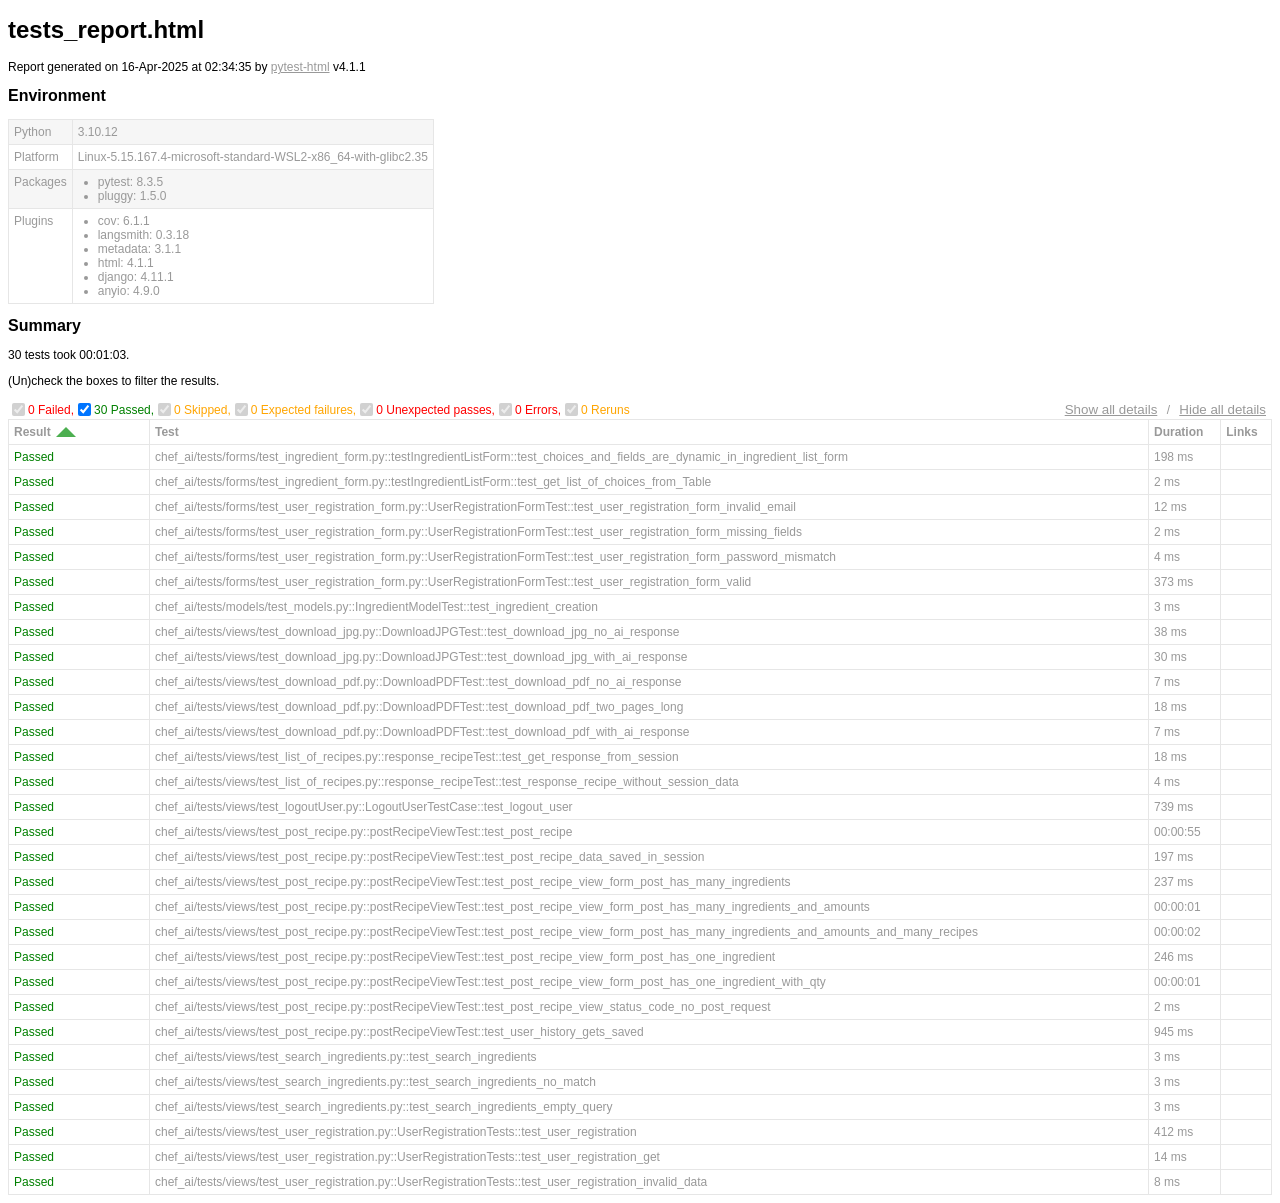
==== commit 55c273d0: "all tests pass 91% coverage" ====
--- a/webapp/tests_report.html
+++ b/webapp/tests_report.html
@@ -328,7 +328,7 @@
   </head>
   <body>
     <h1 id="title">tests_report.html</h1>
-    <p>Report generated on 16-Apr-2025 at 00:53:23 by <a href="https://pypi.python.org/pypi/pytest-html">pytest-html</a>
+    <p>Report generated on 16-Apr-2025 at 02:34:35 by <a href="https://pypi.python.org/pypi/pytest-html">pytest-html</a>
         v4.1.1</p>
     <div id="environment-header">
       <h2>Environment</h2>
@@ -382,7 +382,7 @@
         <h2>Summary</h2>
         <div class="additional-summary prefix">
         </div>
-        <p class="run-count">30 tests took 00:00:14.</p>
+        <p class="run-count">30 tests took 00:01:03.</p>
         <p class="filter">(Un)check the boxes to filter the results.</p>
         <div class="summary__reload">
           <div class="summary__reload__button hidden" onclick="location.reload()">
@@ -392,10 +392,10 @@
         <div class="summary__spacer"></div>
         <div class="controls">
           <div class="filters">
-            <input checked="true" class="filter" name="filter_checkbox" type="checkbox" data-test-result="failed" />
-            <span class="failed">3 Failed,</span>
+            <input checked="true" class="filter" name="filter_checkbox" type="checkbox" data-test-result="failed" disabled/>
+            <span class="failed">0 Failed,</span>
             <input checked="true" class="filter" name="filter_checkbox" type="checkbox" data-test-result="passed" />
-            <span class="passed">27 Passed,</span>
+            <span class="passed">30 Passed,</span>
             <input checked="true" class="filter" name="filter_checkbox" type="checkbox" data-test-result="skipped" disabled/>
             <span class="skipped">0 Skipped,</span>
             <input checked="true" class="filter" name="filter_checkbox" type="checkbox" data-test-result="xfailed" disabled/>
@@ -429,7 +429,7 @@
     </table>
   </body>
   <footer>
-    <div id="data-container" data-jsonblob="{&#34;environment&#34;: {&#34;Python&#34;: &#34;3.10.12&#34;, &#34;Platform&#34;: &#34;Linux-5.15.167.4-microsoft-standard-WSL2-x86_64-with-glibc2.35&#34;, &#34;Packages&#34;: {&#34;pytest&#34;: &#34;8.3.5&#34;, &#34;pluggy&#34;: &#34;1.5.0&#34;}, &#34;Plugins&#34;: {&#34;cov&#34;: &#34;6.1.1&#34;, &#34;langsmith&#34;: &#34;0.3.18&#34;, &#34;metadata&#34;: &#34;3.1.1&#34;, &#34;html&#34;: &#34;4.1.1&#34;, &#34;django&#34;: &#34;4.11.1&#34;, &#34;anyio&#34;: &#34;4.9.0&#34;}}, &#34;tests&#34;: {&#34;chef_ai/tests/forms/test_ingredient_form.py::testIngredientListForm::test_choices_and_fields_are_dynamic_in_ingredient_list_form&#34;: [{&#34;extras&#34;: [], &#34;result&#34;: &#34;Passed&#34;, &#34;testId&#34;: &#34;chef_ai/tests/forms/test_ingredient_form.py::testIngredientListForm::test_choices_and_fields_are_dynamic_in_ingredient_list_form&#34;, &#34;duration&#34;: &#34;190 ms&#34;, &#34;resultsTableRow&#34;: [&#34;&lt;td class=\&#34;col-result\&#34;&gt;Passed&lt;/td&gt;&#34;, &#34;&lt;td class=\&#34;col-testId\&#34;&gt;chef_ai/tests/forms/test_ingredient_form.py::testIngredientListForm::test_choices_and_fields_are_dynamic_in_ingredient_list_form&lt;/td&gt;&#34;, &#34;&lt;td class=\&#34;col-duration\&#34;&gt;190 ms&lt;/td&gt;&#34;, &#34;&lt;td class=\&#34;col-links\&#34;&gt;&lt;/td&gt;&#34;], &#34;log&#34;: &#34;----------------------------- Captured stdout call -----------------------------\nAdding field for Vegetable\nname of field added: VEGETABLE\nAdding field for Protein\nname of field added: PROTEIN\nAdding field for Fruit\nname of field added: FRUIT\n&#34;}], &#34;chef_ai/tests/forms/test_ingredient_form.py::testIngredientListForm::test_get_list_of_choices_from_Table&#34;: [{&#34;extras&#34;: [], &#34;result&#34;: &#34;Passed&#34;, &#34;testId&#34;: &#34;chef_ai/tests/forms/test_ingredient_form.py::testIngredientListForm::test_get_list_of_choices_from_Table&#34;, &#34;duration&#34;: &#34;2 ms&#34;, &#34;resultsTableRow&#34;: [&#34;&lt;td class=\&#34;col-result\&#34;&gt;Passed&lt;/td&gt;&#34;, &#34;&lt;td class=\&#34;col-testId\&#34;&gt;chef_ai/tests/forms/test_ingredient_form.py::testIngredientListForm::test_get_list_of_choices_from_Table&lt;/td&gt;&#34;, &#34;&lt;td class=\&#34;col-duration\&#34;&gt;2 ms&lt;/td&gt;&#34;, &#34;&lt;td class=\&#34;col-links\&#34;&gt;&lt;/td&gt;&#34;], &#34;log&#34;: &#34;----------------------------- Captured stdout call -----------------------------\n[&amp;#x27;Vegetable&amp;#x27;, &amp;#x27;Protein&amp;#x27;, &amp;#x27;Fruit&amp;#x27;]\n&#34;}], &#34;chef_ai/tests/forms/test_user_registration_form.py::UserRegistrationFormTest::test_user_registration_form_invalid_email&#34;: [{&#34;extras&#34;: [], &#34;result&#34;: &#34;Passed&#34;, &#34;testId&#34;: &#34;chef_ai/tests/forms/test_user_registration_form.py::UserRegistrationFormTest::test_user_registration_form_invalid_email&#34;, &#34;duration&#34;: &#34;11 ms&#34;, &#34;resultsTableRow&#34;: [&#34;&lt;td class=\&#34;col-result\&#34;&gt;Passed&lt;/td&gt;&#34;, &#34;&lt;td class=\&#34;col-testId\&#34;&gt;chef_ai/tests/forms/test_user_registration_form.py::UserRegistrationFormTest::test_user_registration_form_invalid_email&lt;/td&gt;&#34;, &#34;&lt;td class=\&#34;col-duration\&#34;&gt;11 ms&lt;/td&gt;&#34;, &#34;&lt;td class=\&#34;col-links\&#34;&gt;&lt;/td&gt;&#34;], &#34;log&#34;: &#34;No log output captured.&#34;}], &#34;chef_ai/tests/forms/test_user_registration_form.py::UserRegistrationFormTest::test_user_registration_form_missing_fields&#34;: [{&#34;extras&#34;: [], &#34;result&#34;: &#34;Passed&#34;, &#34;testId&#34;: &#34;chef_ai/tests/forms/test_user_registration_form.py::UserRegistrationFormTest::test_user_registration_form_missing_fields&#34;, &#34;duration&#34;: &#34;2 ms&#34;, &#34;resultsTableRow&#34;: [&#34;&lt;td class=\&#34;col-result\&#34;&gt;Passed&lt;/td&gt;&#34;, &#34;&lt;td class=\&#34;col-testId\&#34;&gt;chef_ai/tests/forms/test_user_registration_form.py::UserRegistrationFormTest::test_user_registration_form_missing_fields&lt;/td&gt;&#34;, &#34;&lt;td class=\&#34;col-duration\&#34;&gt;2 ms&lt;/td&gt;&#34;, &#34;&lt;td class=\&#34;col-links\&#34;&gt;&lt;/td&gt;&#34;], &#34;log&#34;: &#34;No log output captured.&#34;}], &#34;chef_ai/tests/forms/test_user_registration_form.py::UserRegistrationFormTest::test_user_registration_form_password_mismatch&#34;: [{&#34;extras&#34;: [], &#34;result&#34;: &#34;Passed&#34;, &#34;testId&#34;: &#34;chef_ai/tests/forms/test_user_registration_form.py::UserRegistrationFormTest::test_user_registration_form_password_mismatch&#34;, &#34;duration&#34;: &#34;4 ms&#34;, &#34;resultsTableRow&#34;: [&#34;&lt;td class=\&#34;col-result\&#34;&gt;Passed&lt;/td&gt;&#34;, &#34;&lt;td class=\&#34;col-testId\&#34;&gt;chef_ai/tests/forms/test_user_registration_form.py::UserRegistrationFormTest::test_user_registration_form_password_mismatch&lt;/td&gt;&#34;, &#34;&lt;td class=\&#34;col-duration\&#34;&gt;4 ms&lt;/td&gt;&#34;, &#34;&lt;td class=\&#34;col-links\&#34;&gt;&lt;/td&gt;&#34;], &#34;log&#34;: &#34;No log output captured.&#34;}], &#34;chef_ai/tests/forms/test_user_registration_form.py::UserRegistrationFormTest::test_user_registration_form_valid&#34;: [{&#34;extras&#34;: [], &#34;result&#34;: &#34;Passed&#34;, &#34;testId&#34;: &#34;chef_ai/tests/forms/test_user_registration_form.py::UserRegistrationFormTest::test_user_registration_form_valid&#34;, &#34;duration&#34;: &#34;364 ms&#34;, &#34;resultsTableRow&#34;: [&#34;&lt;td class=\&#34;col-result\&#34;&gt;Passed&lt;/td&gt;&#34;, &#34;&lt;td class=\&#34;col-testId\&#34;&gt;chef_ai/tests/forms/test_user_registration_form.py::UserRegistrationFormTest::test_user_registration_form_valid&lt;/td&gt;&#34;, &#34;&lt;td class=\&#34;col-duration\&#34;&gt;364 ms&lt;/td&gt;&#34;, &#34;&lt;td class=\&#34;col-links\&#34;&gt;&lt;/td&gt;&#34;], &#34;log&#34;: &#34;----------------------------- Captured stdout call -----------------------------\nError: \n&#34;}], &#34;chef_ai/tests/models/test_models.py::IngredientModelTest::test_ingredient_creation&#34;: [{&#34;extras&#34;: [], &#34;result&#34;: &#34;Passed&#34;, &#34;testId&#34;: &#34;chef_ai/tests/models/test_models.py::IngredientModelTest::test_ingredient_creation&#34;, &#34;duration&#34;: &#34;2 ms&#34;, &#34;resultsTableRow&#34;: [&#34;&lt;td class=\&#34;col-result\&#34;&gt;Passed&lt;/td&gt;&#34;, &#34;&lt;td class=\&#34;col-testId\&#34;&gt;chef_ai/tests/models/test_models.py::IngredientModelTest::test_ingredient_creation&lt;/td&gt;&#34;, &#34;&lt;td class=\&#34;col-duration\&#34;&gt;2 ms&lt;/td&gt;&#34;, &#34;&lt;td class=\&#34;col-links\&#34;&gt;&lt;/td&gt;&#34;], &#34;log&#34;: &#34;----------------------------- Captured stdout call -----------------------------\nSuccess test ingredients insert\n&#34;}], &#34;chef_ai/tests/views/test_download_jpg.py::DownloadJPGTest::test_download_jpg_no_ai_response&#34;: [{&#34;extras&#34;: [], &#34;result&#34;: &#34;Passed&#34;, &#34;testId&#34;: &#34;chef_ai/tests/views/test_download_jpg.py::DownloadJPGTest::test_download_jpg_no_ai_response&#34;, &#34;duration&#34;: &#34;36 ms&#34;, &#34;resultsTableRow&#34;: [&#34;&lt;td class=\&#34;col-result\&#34;&gt;Passed&lt;/td&gt;&#34;, &#34;&lt;td class=\&#34;col-testId\&#34;&gt;chef_ai/tests/views/test_download_jpg.py::DownloadJPGTest::test_download_jpg_no_ai_response&lt;/td&gt;&#34;, &#34;&lt;td class=\&#34;col-duration\&#34;&gt;36 ms&lt;/td&gt;&#34;, &#34;&lt;td class=\&#34;col-links\&#34;&gt;&lt;/td&gt;&#34;], &#34;log&#34;: &#34;----------------------------- Captured stdout call -----------------------------\nlist_of_recipes view was hit []\n&#34;}], &#34;chef_ai/tests/views/test_download_jpg.py::DownloadJPGTest::test_download_jpg_with_ai_response&#34;: [{&#34;extras&#34;: [], &#34;result&#34;: &#34;Passed&#34;, &#34;testId&#34;: &#34;chef_ai/tests/views/test_download_jpg.py::DownloadJPGTest::test_download_jpg_with_ai_response&#34;, &#34;duration&#34;: &#34;30 ms&#34;, &#34;resultsTableRow&#34;: [&#34;&lt;td class=\&#34;col-result\&#34;&gt;Passed&lt;/td&gt;&#34;, &#34;&lt;td class=\&#34;col-testId\&#34;&gt;chef_ai/tests/views/test_download_jpg.py::DownloadJPGTest::test_download_jpg_with_ai_response&lt;/td&gt;&#34;, &#34;&lt;td class=\&#34;col-duration\&#34;&gt;30 ms&lt;/td&gt;&#34;, &#34;&lt;td class=\&#34;col-links\&#34;&gt;&lt;/td&gt;&#34;], &#34;log&#34;: &#34;----------------------------- Captured stdout call -----------------------------\nResponse type: &amp;lt;class &amp;#x27;django.http.response.FileResponse&amp;#x27;&amp;gt;\n&#34;}], &#34;chef_ai/tests/views/test_download_pdf.py::DownloadPDFTest::test_download_pdf_no_ai_response&#34;: [{&#34;extras&#34;: [], &#34;result&#34;: &#34;Passed&#34;, &#34;testId&#34;: &#34;chef_ai/tests/views/test_download_pdf.py::DownloadPDFTest::test_download_pdf_no_ai_response&#34;, &#34;duration&#34;: &#34;7 ms&#34;, &#34;resultsTableRow&#34;: [&#34;&lt;td class=\&#34;col-result\&#34;&gt;Passed&lt;/td&gt;&#34;, &#34;&lt;td class=\&#34;col-testId\&#34;&gt;chef_ai/tests/views/test_download_pdf.py::DownloadPDFTest::test_download_pdf_no_ai_response&lt;/td&gt;&#34;, &#34;&lt;td class=\&#34;col-duration\&#34;&gt;7 ms&lt;/td&gt;&#34;, &#34;&lt;td class=\&#34;col-links\&#34;&gt;&lt;/td&gt;&#34;], &#34;log&#34;: &#34;----------------------------- Captured stdout call -----------------------------\n\nlist_of_recipes view was hit []\n&#34;}], &#34;chef_ai/tests/views/test_download_pdf.py::DownloadPDFTest::test_download_pdf_two_pages_long&#34;: [{&#34;extras&#34;: [], &#34;result&#34;: &#34;Passed&#34;, &#34;testId&#34;: &#34;chef_ai/tests/views/test_download_pdf.py::DownloadPDFTest::test_download_pdf_two_pages_long&#34;, &#34;duration&#34;: &#34;21 ms&#34;, &#34;resultsTableRow&#34;: [&#34;&lt;td class=\&#34;col-result\&#34;&gt;Passed&lt;/td&gt;&#34;, &#34;&lt;td class=\&#34;col-testId\&#34;&gt;chef_ai/tests/views/test_download_pdf.py::DownloadPDFTest::test_download_pdf_two_pages_long&lt;/td&gt;&#34;, &#34;&lt;td class=\&#34;col-duration\&#34;&gt;21 ms&lt;/td&gt;&#34;, &#34;&lt;td class=\&#34;col-links\&#34;&gt;&lt;/td&gt;&#34;], &#34;log&#34;: &#34;----------------------------- Captured stdout call -----------------------------\n{&amp;#x27;Title&amp;#x27;: &amp;#x27;Delicious Pasta&amp;#x27;, &amp;#x27;Cuisine&amp;#x27;: &amp;#x27;Italian&amp;#x27;, &amp;#x27;Ingredients&amp;#x27;: [&amp;#x27;Pasta&amp;#x27;, &amp;#x27;Tomato Sauce&amp;#x27;, &amp;#x27;Basil&amp;#x27;], &amp;#x27;Steps&amp;#x27;: [&amp;#x27;Step 0\\n&amp;#x27;, &amp;#x27;Step 1\\n&amp;#x27;, &amp;#x27;Step 2\\n&amp;#x27;, &amp;#x27;Step 3\\n&amp;#x27;, &amp;#x27;Step 4\\n&amp;#x27;, &amp;#x27;Step 5\\n&amp;#x27;, &amp;#x27;Step 6\\n&amp;#x27;, &amp;#x27;Step 7\\n&amp;#x27;, &amp;#x27;Step 8\\n&amp;#x27;, &amp;#x27;Step 9\\n&amp;#x27;, &amp;#x27;Step 10\\n&amp;#x27;, &amp;#x27;Step 11\\n&amp;#x27;, &amp;#x27;Step 12\\n&amp;#x27;, &amp;#x27;Step 13\\n&amp;#x27;, &amp;#x27;Step 14\\n&amp;#x27;, &amp;#x27;Step 15\\n&amp;#x27;, &amp;#x27;Step 16\\n&amp;#x27;, &amp;#x27;Step 17\\n&amp;#x27;, &amp;#x27;Step 18\\n&amp;#x27;, &amp;#x27;Step 19\\n&amp;#x27;, &amp;#x27;Step 20\\n&amp;#x27;, &amp;#x27;Step 21\\n&amp;#x27;, &amp;#x27;Step 22\\n&amp;#x27;, &amp;#x27;Step 23\\n&amp;#x27;, &amp;#x27;Step 24\\n&amp;#x27;, &amp;#x27;Step 25\\n&amp;#x27;, &amp;#x27;Step 26\\n&amp;#x27;, &amp;#x27;Step 27\\n&amp;#x27;, &amp;#x27;Step 28\\n&amp;#x27;, &amp;#x27;Step 29\\n&amp;#x27;, &amp;#x27;Step 30\\n&amp;#x27;, &amp;#x27;Step 31\\n&amp;#x27;, &amp;#x27;Step 32\\n&amp;#x27;, &amp;#x27;Step 33\\n&amp;#x27;, &amp;#x27;Step 34\\n&amp;#x27;, &amp;#x27;Step 35\\n&amp;#x27;, &amp;#x27;Step 36\\n&amp;#x27;, &amp;#x27;Step 37\\n&amp;#x27;, &amp;#x27;Step 38\\n&amp;#x27;, &amp;#x27;Step 39\\n&amp;#x27;, &amp;#x27;Step 40\\n&amp;#x27;, &amp;#x27;Step 41\\n&amp;#x27;, &amp;#x27;Step 42\\n&amp;#x27;, &amp;#x27;Step 43\\n&amp;#x27;, &amp;#x27;Step 44\\n&amp;#x27;, &amp;#x27;Step 45\\n&amp;#x27;, &amp;#x27;Step 46\\n&amp;#x27;, &amp;#x27;Step 47\\n&amp;#x27;, &amp;#x27;Step 48\\n&amp;#x27;, &amp;#x27;Step 49\\n&amp;#x27;, &amp;#x27;Step 50\\n&amp;#x27;, &amp;#x27;Step 51\\n&amp;#x27;, &amp;#x27;Step 52\\n&amp;#x27;, &amp;#x27;Step 53\\n&amp;#x27;, &amp;#x27;Step 54\\n&amp;#x27;, &amp;#x27;Step 55\\n&amp;#x27;, &amp;#x27;Step 56\\n&amp;#x27;, &amp;#x27;Step 57\\n&amp;#x27;, &amp;#x27;Step 58\\n&amp;#x27;, &amp;#x27;Step 59\\n&amp;#x27;, &amp;#x27;Step 60\\n&amp;#x27;, &amp;#x27;Step 61\\n&amp;#x27;, &amp;#x27;Step 62\\n&amp;#x27;, &amp;#x27;Step 63\\n&amp;#x27;, &amp;#x27;Step 64\\n&amp;#x27;, &amp;#x27;Step 65\\n&amp;#x27;, &amp;#x27;Step 66\\n&amp;#x27;, &amp;#x27;Step 67\\n&amp;#x27;, &amp;#x27;Step 68\\n&amp;#x27;, &amp;#x27;Step 69\\n&amp;#x27;, &amp;#x27;Step 70\\n&amp;#x27;, &amp;#x27;Step 71\\n&amp;#x27;, &amp;#x27;Step 72\\n&amp;#x27;, &amp;#x27;Step 73\\n&amp;#x27;, &amp;#x27;Step 74\\n&amp;#x27;, &amp;#x27;Step 75\\n&amp;#x27;, &amp;#x27;Step 76\\n&amp;#x27;, &amp;#x27;Step 77\\n&amp;#x27;, &amp;#x27;Step 78\\n&amp;#x27;, &amp;#x27;Step 79\\n&amp;#x27;, &amp;#x27;Step 80\\n&amp;#x27;, &amp;#x27;Step 81\\n&amp;#x27;, &amp;#x27;Step 82\\n&amp;#x27;, &amp;#x27;Step 83\\n&amp;#x27;, &amp;#x27;Step 84\\n&amp;#x27;, &amp;#x27;Step 85\\n&amp;#x27;, &amp;#x27;Step 86\\n&amp;#x27;, &amp;#x27;Step 87\\n&amp;#x27;, &amp;#x27;Step 88\\n&amp;#x27;, &amp;#x27;Step 89\\n&amp;#x27;, &amp;#x27;Step 90\\n&amp;#x27;, &amp;#x27;Step 91\\n&amp;#x27;, &amp;#x27;Step 92\\n&amp;#x27;, &amp;#x27;Step 93\\n&amp;#x27;, &amp;#x27;Step 94\\n&amp;#x27;, &amp;#x27;Step 95\\n&amp;#x27;, &amp;#x27;Step 96\\n&amp;#x27;, &amp;#x27;Step 97\\n&amp;#x27;, &amp;#x27;Step 98\\n&amp;#x27;, &amp;#x27;Step 99\\n&amp;#x27;, &amp;#x27;Step 100\\n&amp;#x27;, &amp;#x27;Step 101\\n&amp;#x27;, &amp;#x27;Step 102\\n&amp;#x27;, &amp;#x27;Step 103\\n&amp;#x27;, &amp;#x27;Step 104\\n&amp;#x27;, &amp;#x27;Step 105\\n&amp;#x27;, &amp;#x27;Step 106\\n&amp;#x27;, &amp;#x27;Step 107\\n&amp;#x27;, &amp;#x27;Step 108\\n&amp;#x27;, &amp;#x27;Step 109\\n&amp;#x27;, &amp;#x27;Step 110\\n&amp;#x27;, &amp;#x27;Step 111\\n&amp;#x27;, &amp;#x27;Step 112\\n&amp;#x27;, &amp;#x27;Step 113\\n&amp;#x27;, &amp;#x27;Step 114\\n&amp;#x27;, &amp;#x27;Step 115\\n&amp;#x27;, &amp;#x27;Step 116\\n&amp;#x27;, &amp;#x27;Step 117\\n&amp;#x27;, &amp;#x27;Step 118\\n&amp;#x27;, &amp;#x27;Step 119\\n&amp;#x27;, &amp;#x27;Step 120\\n&amp;#x27;, &amp;#x27;Step 121\\n&amp;#x27;, &amp;#x27;Step 122\\n&amp;#x27;, &amp;#x27;Step 123\\n&amp;#x27;, &amp;#x27;Step 124\\n&amp;#x27;, &amp;#x27;Step 125\\n&amp;#x27;, &amp;#x27;Step 126\\n&amp;#x27;, &amp;#x27;Step 127\\n&amp;#x27;, &amp;#x27;Step 128\\n&amp;#x27;, &amp;#x27;Step 129\\n&amp;#x27;, &amp;#x27;Step 130\\n&amp;#x27;, &amp;#x27;Step 131\\n&amp;#x27;, &amp;#x27;Step 132\\n&amp;#x27;, &amp;#x27;Step 133\\n&amp;#x27;, &amp;#x27;Step 134\\n&amp;#x27;, &amp;#x27;Step 135\\n&amp;#x27;, &amp;#x27;Step 136\\n&amp;#x27;, &amp;#x27;Step 137\\n&amp;#x27;, &amp;#x27;Step 138\\n&amp;#x27;, &amp;#x27;Step 139\\n&amp;#x27;, &amp;#x27;Step 140\\n&amp;#x27;, &amp;#x27;Step 141\\n&amp;#x27;, &amp;#x27;Step 142\\n&amp;#x27;, &amp;#x27;Step 143\\n&amp;#x27;, &amp;#x27;Step 144\\n&amp;#x27;, &amp;#x27;Step 145\\n&amp;#x27;, &amp;#x27;Step 146\\n&amp;#x27;, &amp;#x27;Step 147\\n&amp;#x27;, &amp;#x27;Step 148\\n&amp;#x27;, &amp;#x27;Step 149\\n&amp;#x27;, &amp;#x27;Step 150\\n&amp;#x27;, &amp;#x27;Step 151\\n&amp;#x27;, &amp;#x27;Step 152\\n&amp;#x27;, &amp;#x27;Step 153\\n&amp;#x27;, &amp;#x27;Step 154\\n&amp;#x27;, &amp;#x27;Step 155\\n&amp;#x27;, &amp;#x27;Step 156\\n&amp;#x27;, &amp;#x27;Step 157\\n&amp;#x27;, &amp;#x27;Step 158\\n&amp;#x27;, &amp;#x27;Step 159\\n&amp;#x27;, &amp;#x27;Step 160\\n&amp;#x27;, &amp;#x27;Step 161\\n&amp;#x27;, &amp;#x27;Step 162\\n&amp;#x27;, &amp;#x27;Step 163\\n&amp;#x27;, &amp;#x27;Step 164\\n&amp;#x27;, &amp;#x27;Step 165\\n&amp;#x27;, &amp;#x27;Step 166\\n&amp;#x27;, &amp;#x27;Step 167\\n&amp;#x27;, &amp;#x27;Step 168\\n&amp;#x27;, &amp;#x27;Step 169\\n&amp;#x27;, &amp;#x27;Step 170\\n&amp;#x27;, &amp;#x27;Step 171\\n&amp;#x27;, &amp;#x27;Step 172\\n&amp;#x27;, &amp;#x27;Step 173\\n&amp;#x27;, &amp;#x27;Step 174\\n&amp;#x27;, &amp;#x27;Step 175\\n&amp;#x27;, &amp;#x27;Step 176\\n&amp;#x27;, &amp;#x27;Step 177\\n&amp;#x27;, &amp;#x27;Step 178\\n&amp;#x27;, &amp;#x27;Step 179\\n&amp;#x27;, &amp;#x27;Step 180\\n&amp;#x27;, &amp;#x27;Step 181\\n&amp;#x27;, &amp;#x27;Step 182\\n&amp;#x27;, &amp;#x27;Step 183\\n&amp;#x27;, &amp;#x27;Step 184\\n&amp;#x27;, &amp;#x27;Step 185\\n&amp;#x27;, &amp;#x27;Step 186\\n&amp;#x27;, &amp;#x27;Step 187\\n&amp;#x27;, &amp;#x27;Step 188\\n&amp;#x27;, &amp;#x27;Step 189\\n&amp;#x27;, &amp;#x27;Step 190\\n&amp;#x27;, &amp;#x27;Step 191\\n&amp;#x27;, &amp;#x27;Step 192\\n&amp;#x27;, &amp;#x27;Step 193\\n&amp;#x27;, &amp;#x27;Step 194\\n&amp;#x27;, &amp;#x27;Step 195\\n&amp;#x27;, &amp;#x27;Step 196\\n&amp;#x27;, &amp;#x27;Step 197\\n&amp;#x27;, &amp;#x27;Step 198\\n&amp;#x27;, &amp;#x27;Step 199\\n&amp;#x27;]}\n750\n710\n670\n605\nMaking new page\nMaking new page\nMaking new page\nMaking new page\nResponse type: &amp;lt;class &amp;#x27;django.http.response.FileResponse&amp;#x27;&amp;gt;\nNumber of pages made: 5\n&#34;}], &#34;chef_ai/tests/views/test_download_pdf.py::DownloadPDFTest::test_download_pdf_with_ai_response&#34;: [{&#34;extras&#34;: [], &#34;result&#34;: &#34;Passed&#34;, &#34;testId&#34;: &#34;chef_ai/tests/views/test_download_pdf.py::DownloadPDFTest::test_download_pdf_with_ai_response&#34;, &#34;duration&#34;: &#34;6 ms&#34;, &#34;resultsTableRow&#34;: [&#34;&lt;td class=\&#34;col-result\&#34;&gt;Passed&lt;/td&gt;&#34;, &#34;&lt;td class=\&#34;col-testId\&#34;&gt;chef_ai/tests/views/test_download_pdf.py::DownloadPDFTest::test_download_pdf_with_ai_response&lt;/td&gt;&#34;, &#34;&lt;td class=\&#34;col-duration\&#34;&gt;6 ms&lt;/td&gt;&#34;, &#34;&lt;td class=\&#34;col-links\&#34;&gt;&lt;/td&gt;&#34;], &#34;log&#34;: &#34;----------------------------- Captured stdout call -----------------------------\n{&amp;#x27;title&amp;#x27;: &amp;#x27;Delicious Pasta&amp;#x27;, &amp;#x27;cuisine&amp;#x27;: &amp;#x27;Italian&amp;#x27;, &amp;#x27;ingredients&amp;#x27;: [&amp;#x27;Pasta&amp;#x27;, &amp;#x27;Tomato Sauce&amp;#x27;, &amp;#x27;Basil&amp;#x27;], &amp;#x27;steps&amp;#x27;: [&amp;#x27;Boil pasta&amp;#x27;, &amp;#x27;Prepare sauce&amp;#x27;, &amp;#x27;Combine and serve&amp;#x27;]}\n750\n710\n670\n605\nResponse type: &amp;lt;class &amp;#x27;django.http.response.FileResponse&amp;#x27;&amp;gt;\n&#34;}], &#34;chef_ai/tests/views/test_logoutUser.py::LogoutUserTestCase::test_logout_user&#34;: [{&#34;extras&#34;: [], &#34;result&#34;: &#34;Failed&#34;, &#34;testId&#34;: &#34;chef_ai/tests/views/test_logoutUser.py::LogoutUserTestCase::test_logout_user&#34;, &#34;duration&#34;: &#34;702 ms&#34;, &#34;resultsTableRow&#34;: [&#34;&lt;td class=\&#34;col-result\&#34;&gt;Failed&lt;/td&gt;&#34;, &#34;&lt;td class=\&#34;col-testId\&#34;&gt;chef_ai/tests/views/test_logoutUser.py::LogoutUserTestCase::test_logout_user&lt;/td&gt;&#34;, &#34;&lt;td class=\&#34;col-duration\&#34;&gt;702 ms&lt;/td&gt;&#34;, &#34;&lt;td class=\&#34;col-links\&#34;&gt;&lt;/td&gt;&#34;], &#34;log&#34;: &#34;self = &amp;lt;tests.views.test_logoutUser.LogoutUserTestCase testMethod=test_logout_user&amp;gt;\n\n    def test_logout_user(self):\n        # Log the user in\n        self.client.login(username=&amp;#x27;testuser&amp;#x27;, password=&amp;#x27;testing1234&amp;#x27;)\n    \n        # Send a POST request to the logout view and follow the redirect\n        response = self.client.post(reverse(&amp;#x27;logout&amp;#x27;), follow=True)  # follow=True ensures that the redirect is followed\n    \n        # Ensure the response is a redirect (status code 302)\n        self.assertEqual(response.status_code, 200)  # After follow=True, we should get a 200 response at the final destination\n    \n        # Ensure the user is redirected to the index page (check the template used)\n&amp;gt;       self.assertTemplateUsed(response, &amp;#x27;index.html&amp;#x27;)\n\nchef_ai/tests/views/test_logoutUser.py:21: \n_ _ _ _ _ _ _ _ _ _ _ _ _ _ _ _ _ _ _ _ _ _ _ _ _ _ _ _ _ _ _ _ _ _ _ _ _ _ _ _ _ _ _ _ _ _ _ _ _ _ _ _ _ _ _ _ _ _ _ _ _ _ _ _ _ _ _ \n../../myenv/lib/python3.10/site-packages/django/test/testcases.py:798: in assertTemplateUsed\n    self._assert_template_used(template_name, template_names, msg_prefix, count)\n../../myenv/lib/python3.10/site-packages/django/test/testcases.py:763: in _assert_template_used\n    self.assertTrue(\nE   AssertionError: False is not true : Template &amp;#x27;index.html&amp;#x27; was not a template used to render the response. Actual template(s) used: landing.html, base.html\n&#34;}], &#34;chef_ai/tests/views/test_post_recipe.py::postRecipeViewTest::test_post_recipe&#34;: [{&#34;extras&#34;: [], &#34;result&#34;: &#34;Passed&#34;, &#34;testId&#34;: &#34;chef_ai/tests/views/test_post_recipe.py::postRecipeViewTest::test_post_recipe&#34;, &#34;duration&#34;: &#34;995 ms&#34;, &#34;resultsTableRow&#34;: [&#34;&lt;td class=\&#34;col-result\&#34;&gt;Passed&lt;/td&gt;&#34;, &#34;&lt;td class=\&#34;col-testId\&#34;&gt;chef_ai/tests/views/test_post_recipe.py::postRecipeViewTest::test_post_recipe&lt;/td&gt;&#34;, &#34;&lt;td class=\&#34;col-duration\&#34;&gt;995 ms&lt;/td&gt;&#34;, &#34;&lt;td class=\&#34;col-links\&#34;&gt;&lt;/td&gt;&#34;], &#34;log&#34;: &#34;----------------------------- Captured stdout call -----------------------------\nthe raw output from llm: Title: Simple Pancake  \nCuisine: American  \nTime Required: 20 minutes  \nIngredients:\n- 1 egg\n- 1 cup flour\nUtensils:\n- Bowl\n- Whisk\n- Non-stick pan\nSteps:\n1. In a bowl, crack the egg and whisk it until it&amp;#x27;s well beaten.\n2. Add the flour to the bowl and mix until a smooth batter forms.\n3. Heat a non-stick pan over medium heat.\n4. Pour a small amount of the batter onto the pan and cook until bubbles appear on the surface.\n5. Flip the pancake and cook for another minute, until it&amp;#x27;s golden brown.\n6. Serve the pancake hot.\nInside feedLLM Parsed data: {&amp;#x27;title&amp;#x27;: &amp;#x27;Simple Pancake&amp;#x27;, &amp;#x27;cuisine&amp;#x27;: &amp;#x27;American&amp;#x27;, &amp;#x27;time&amp;#x27;: &amp;#x27;20 minutes&amp;#x27;, &amp;#x27;ingredients&amp;#x27;: [&amp;#x27;1 egg&amp;#x27;, &amp;#x27;1 cup flour&amp;#x27;], &amp;#x27;utensils&amp;#x27;: [&amp;#x27;Bowl&amp;#x27;, &amp;#x27;Whisk&amp;#x27;, &amp;#x27;Non-stick pan&amp;#x27;], &amp;#x27;steps&amp;#x27;: [&amp;quot;In a bowl, crack the egg and whisk it until it&amp;#x27;s well beaten.&amp;quot;, &amp;#x27;Add the flour to the bowl and mix until a smooth batter forms.&amp;#x27;, &amp;#x27;Heat a non-stick pan over medium heat.&amp;#x27;, &amp;#x27;Pour a small amount of the batter onto the pan and cook until bubbles appear on the surface.&amp;#x27;, &amp;quot;Flip the pancake and cook for another minute, until it&amp;#x27;s golden brown.&amp;quot;, &amp;#x27;Serve the pancake hot.&amp;#x27;]}\n&#34;}], &#34;chef_ai/tests/views/test_post_recipe.py::postRecipeViewTest::test_post_recipe_data_saved_in_session&#34;: [{&#34;extras&#34;: [], &#34;result&#34;: &#34;Passed&#34;, &#34;testId&#34;: &#34;chef_ai/tests/views/test_post_recipe.py::postRecipeViewTest::test_post_recipe_data_saved_in_session&#34;, &#34;duration&#34;: &#34;00:00:01&#34;, &#34;resultsTableRow&#34;: [&#34;&lt;td class=\&#34;col-result\&#34;&gt;Passed&lt;/td&gt;&#34;, &#34;&lt;td class=\&#34;col-testId\&#34;&gt;chef_ai/tests/views/test_post_recipe.py::postRecipeViewTest::test_post_recipe_data_saved_in_session&lt;/td&gt;&#34;, &#34;&lt;td class=\&#34;col-duration\&#34;&gt;00:00:01&lt;/td&gt;&#34;, &#34;&lt;td class=\&#34;col-links\&#34;&gt;&lt;/td&gt;&#34;], &#34;log&#34;: &#34;----------------------------- Captured stdout call -----------------------------\nthe raw output from llm: Title: Simple Fried Egg \nCuisine: American \nTime Required: 10 minutes \nIngredients:\n- egg: 2\nUtensils:\n- Non-stick pan\n- Spatula\n- Plate\nSteps:\n1. Crack the eggs into a bowl and whisk them gently to break the yolks.\n2. Heat a non-stick pan over medium heat.\n3. Once the pan is hot, add the eggs to the pan.\n4. Let the eggs cook for about 2-3 minutes or until the whites are set and the yolks are cooked to your desired doneness.\n5. Use a spatula to carefully flip the eggs over and cook for another minute.\n6. Remove the eggs from the pan and place them on a plate.\n7. Serve the fried eggs hot.\nInside feedLLM Parsed data: {&amp;#x27;title&amp;#x27;: &amp;#x27;Simple Fried Egg&amp;#x27;, &amp;#x27;cuisine&amp;#x27;: &amp;#x27;American&amp;#x27;, &amp;#x27;time&amp;#x27;: &amp;#x27;10 minutes&amp;#x27;, &amp;#x27;ingredients&amp;#x27;: [&amp;#x27;egg: 2&amp;#x27;], &amp;#x27;utensils&amp;#x27;: [&amp;#x27;Non-stick pan&amp;#x27;, &amp;#x27;Spatula&amp;#x27;, &amp;#x27;Plate&amp;#x27;], &amp;#x27;steps&amp;#x27;: [&amp;#x27;Crack the eggs into a bowl and whisk them gently to break the yolks.&amp;#x27;, &amp;#x27;Heat a non-stick pan over medium heat.&amp;#x27;, &amp;#x27;Once the pan is hot, add the eggs to the pan.&amp;#x27;, &amp;#x27;Let the eggs cook for about 2-3 minutes or until the whites are set and the yolks are cooked to your desired doneness.&amp;#x27;, &amp;#x27;Use a spatula to carefully flip the eggs over and cook for another minute.&amp;#x27;, &amp;#x27;Remove the eggs from the pan and place them on a plate.&amp;#x27;, &amp;#x27;Serve the fried eggs hot.&amp;#x27;]}\n&#34;}], &#34;chef_ai/tests/views/test_post_recipe.py::postRecipeViewTest::test_post_recipe_view_form_post_has_many_ingredients&#34;: [{&#34;extras&#34;: [], &#34;result&#34;: &#34;Passed&#34;, &#34;testId&#34;: &#34;chef_ai/tests/views/test_post_recipe.py::postRecipeViewTest::test_post_recipe_view_form_post_has_many_ingredients&#34;, &#34;duration&#34;: &#34;00:00:01&#34;, &#34;resultsTableRow&#34;: [&#34;&lt;td class=\&#34;col-result\&#34;&gt;Passed&lt;/td&gt;&#34;, &#34;&lt;td class=\&#34;col-testId\&#34;&gt;chef_ai/tests/views/test_post_recipe.py::postRecipeViewTest::test_post_recipe_view_form_post_has_many_ingredients&lt;/td&gt;&#34;, &#34;&lt;td class=\&#34;col-duration\&#34;&gt;00:00:01&lt;/td&gt;&#34;, &#34;&lt;td class=\&#34;col-links\&#34;&gt;&lt;/td&gt;&#34;], &#34;log&#34;: &#34;----------------------------- Captured stdout call -----------------------------\nthe raw output from llm: Title: Bacon and Cheese Sandwich \nCuisine: American \nTime Required: 10 minutes \nIngredients:\n- 2 slices of bread\n- 2 slices of bacon\n- 1 slice of cheese\n- salt to taste\nUtensils:\n- Pan\n- Plate\n- Cutting board\n- Knife\nSteps:\n1. Start by cooking the bacon slices in a pan over medium heat until crispy.\n2. Once the bacon is cooked, remove it from the pan and set it aside on a plate.\n3. Place one slice of bread on the cutting board and put a slice of cheese on it.\n4. Add the cooked bacon slices on top of the cheese.\n5. Place the second slice of bread on top to complete the sandwich.\n6. Sprinkle a pinch of salt to taste.\n7. Cut the sandwich using a knife and serve hot.\nInside feedLLM Parsed data: {&amp;#x27;title&amp;#x27;: &amp;#x27;Bacon and Cheese Sandwich&amp;#x27;, &amp;#x27;cuisine&amp;#x27;: &amp;#x27;American&amp;#x27;, &amp;#x27;time&amp;#x27;: &amp;#x27;10 minutes&amp;#x27;, &amp;#x27;ingredients&amp;#x27;: [&amp;#x27;2 slices of bread&amp;#x27;, &amp;#x27;2 slices of bacon&amp;#x27;, &amp;#x27;1 slice of cheese&amp;#x27;, &amp;#x27;salt to taste&amp;#x27;], &amp;#x27;utensils&amp;#x27;: [&amp;#x27;Pan&amp;#x27;, &amp;#x27;Plate&amp;#x27;, &amp;#x27;Cutting board&amp;#x27;, &amp;#x27;Knife&amp;#x27;], &amp;#x27;steps&amp;#x27;: [&amp;#x27;Start by cooking the bacon slices in a pan over medium heat until crispy.&amp;#x27;, &amp;#x27;Once the bacon is cooked, remove it from the pan and set it aside on a plate.&amp;#x27;, &amp;#x27;Place one slice of bread on the cutting board and put a slice of cheese on it.&amp;#x27;, &amp;#x27;Add the cooked bacon slices on top of the cheese.&amp;#x27;, &amp;#x27;Place the second slice of bread on top to complete the sandwich.&amp;#x27;, &amp;#x27;Sprinkle a pinch of salt to taste.&amp;#x27;, &amp;#x27;Cut the sandwich using a knife and serve hot.&amp;#x27;]}\n&#34;}], &#34;chef_ai/tests/views/test_post_recipe.py::postRecipeViewTest::test_post_recipe_view_form_post_has_many_ingredients_and_amounts&#34;: [{&#34;extras&#34;: [], &#34;result&#34;: &#34;Passed&#34;, &#34;testId&#34;: &#34;chef_ai/tests/views/test_post_recipe.py::postRecipeViewTest::test_post_recipe_view_form_post_has_many_ingredients_and_amounts&#34;, &#34;duration&#34;: &#34;00:00:01&#34;, &#34;resultsTableRow&#34;: [&#34;&lt;td class=\&#34;col-result\&#34;&gt;Passed&lt;/td&gt;&#34;, &#34;&lt;td class=\&#34;col-testId\&#34;&gt;chef_ai/tests/views/test_post_recipe.py::postRecipeViewTest::test_post_recipe_view_form_post_has_many_ingredients_and_amounts&lt;/td&gt;&#34;, &#34;&lt;td class=\&#34;col-duration\&#34;&gt;00:00:01&lt;/td&gt;&#34;, &#34;&lt;td class=\&#34;col-links\&#34;&gt;&lt;/td&gt;&#34;], &#34;log&#34;: &#34;----------------------------- Captured stdout call -----------------------------\nthe raw output from llm: Title: Bacon and Cheese Sandwich \nCuisine: American \nTime Required: 15 minutes \n\nIngredients:\n- bacon: 2 slices\n- cheese: 2 slices (assuming 1lb is 16 slices, 1 slice is 1/16 of 1lb)\n- bread: 2 slices\n\nUtensils:\n- Pan\n- Cutting board\n- Knife\n- Plate\n\nSteps:\n1. Cut the bread into two slices.\n2. Cut the cheese into two slices.\n3. Cut the bacon into two slices.\n4. Cook the bacon slices in a pan over medium heat until crispy.\n5. Once the bacon is cooked, remove it from the pan and set aside.\n6. Assemble the sandwich by placing a slice of cheese on one slice of bread, then adding two slices of bacon, and finally topping with another slice of cheese and the second slice of bread.\n7. Serve the sandwich hot and enjoy.\nInside feedLLM Parsed data: {&amp;#x27;title&amp;#x27;: &amp;#x27;Bacon and Cheese Sandwich&amp;#x27;, &amp;#x27;cuisine&amp;#x27;: &amp;#x27;American&amp;#x27;, &amp;#x27;time&amp;#x27;: &amp;#x27;15 minutes&amp;#x27;, &amp;#x27;ingredients&amp;#x27;: [&amp;#x27;bacon: 2 slices&amp;#x27;, &amp;#x27;cheese: 2 slices (assuming 1lb is 16 slices, 1 slice is 1/16 of 1lb)&amp;#x27;, &amp;#x27;bread: 2 slices&amp;#x27;], &amp;#x27;utensils&amp;#x27;: [&amp;#x27;Pan&amp;#x27;, &amp;#x27;Cutting board&amp;#x27;, &amp;#x27;Knife&amp;#x27;, &amp;#x27;Plate&amp;#x27;], &amp;#x27;steps&amp;#x27;: [&amp;#x27;Cut the bread into two slices.&amp;#x27;, &amp;#x27;Cut the cheese into two slices.&amp;#x27;, &amp;#x27;Cut the bacon into two slices.&amp;#x27;, &amp;#x27;Cook the bacon slices in a pan over medium heat until crispy.&amp;#x27;, &amp;#x27;Once the bacon is cooked, remove it from the pan and set aside.&amp;#x27;, &amp;#x27;Assemble the sandwich by placing a slice of cheese on one slice of bread, then adding two slices of bacon, and finally topping with another slice of cheese and the second slice of bread.&amp;#x27;, &amp;#x27;Serve the sandwich hot and enjoy.&amp;#x27;]}\n&#34;}], &#34;chef_ai/tests/views/test_post_recipe.py::postRecipeViewTest::test_post_recipe_view_form_post_has_many_ingredients_and_amounts_and_many_recipes&#34;: [{&#34;extras&#34;: [], &#34;result&#34;: &#34;Passed&#34;, &#34;testId&#34;: &#34;chef_ai/tests/views/test_post_recipe.py::postRecipeViewTest::test_post_recipe_view_form_post_has_many_ingredients_and_amounts_and_many_recipes&#34;, &#34;duration&#34;: &#34;00:00:04&#34;, &#34;resultsTableRow&#34;: [&#34;&lt;td class=\&#34;col-result\&#34;&gt;Passed&lt;/td&gt;&#34;, &#34;&lt;td class=\&#34;col-testId\&#34;&gt;chef_ai/tests/views/test_post_recipe.py::postRecipeViewTest::test_post_recipe_view_form_post_has_many_ingredients_and_amounts_and_many_recipes&lt;/td&gt;&#34;, &#34;&lt;td class=\&#34;col-duration\&#34;&gt;00:00:04&lt;/td&gt;&#34;, &#34;&lt;td class=\&#34;col-links\&#34;&gt;&lt;/td&gt;&#34;], &#34;log&#34;: &#34;----------------------------- Captured stdout call -----------------------------\nthe raw output from llm: Title: Bacon and Cheese Sandwich \nCuisine: American \nTime Required: 15 minutes \n\nIngredients:\n- bacon: 2 slices\n- cheese: 2 slices (assuming 1lb is 16 slices, 1 slice is 1/16 of 1lb)\n- bread: 2 slices\n\nUtensils:\n- Pan\n- Cutting board\n- Knife\n- Plate\n\nSteps:\n1. Cut the bread into two slices.\n2. Cut the cheese into two slices.\n3. Cut the bacon into two slices.\n4. Cook the bacon slices in a pan over medium heat until crispy.\n5. Once the bacon is cooked, remove it from the pan and set aside.\n6. Assemble the sandwich by placing a slice of cheese on one slice of bread, then adding two slices of bacon, and finally topping with another slice of cheese and the second slice of bread.\n7. Serve the sandwich hot and enjoy.\nInside feedLLM Parsed data: {&amp;#x27;title&amp;#x27;: &amp;#x27;Bacon and Cheese Sandwich&amp;#x27;, &amp;#x27;cuisine&amp;#x27;: &amp;#x27;American&amp;#x27;, &amp;#x27;time&amp;#x27;: &amp;#x27;15 minutes&amp;#x27;, &amp;#x27;ingredients&amp;#x27;: [&amp;#x27;bacon: 2 slices&amp;#x27;, &amp;#x27;cheese: 2 slices (assuming 1lb is 16 slices, 1 slice is 1/16 of 1lb)&amp;#x27;, &amp;#x27;bread: 2 slices&amp;#x27;], &amp;#x27;utensils&amp;#x27;: [&amp;#x27;Pan&amp;#x27;, &amp;#x27;Cutting board&amp;#x27;, &amp;#x27;Knife&amp;#x27;, &amp;#x27;Plate&amp;#x27;], &amp;#x27;steps&amp;#x27;: [&amp;#x27;Cut the bread into two slices.&amp;#x27;, &amp;#x27;Cut the cheese into two slices.&amp;#x27;, &amp;#x27;Cut the bacon into two slices.&amp;#x27;, &amp;#x27;Cook the bacon slices in a pan over medium heat until crispy.&amp;#x27;, &amp;#x27;Once the bacon is cooked, remove it from the pan and set aside.&amp;#x27;, &amp;#x27;Assemble the sandwich by placing a slice of cheese on one slice of bread, then adding two slices of bacon, and finally topping with another slice of cheese and the second slice of bread.&amp;#x27;, &amp;#x27;Serve the sandwich hot and enjoy.&amp;#x27;]}\nthe raw output from llm: Title: Bacon and Cheese Omelette  \nCuisine: American  \nTime Required: 10 minutes  \nIngredients:\n- egg: 2\n- bacon: 2 slices\n- cheese: 2 slices (assuming 1lb is 16 slices, 1 slice is 1/16 of 1lb)\n- salt: a pinch\nUtensils:\n- Pan\n- Cutting board\n- Knife\n- Plate\n- Whisk\nSteps:\n1. Crack the eggs into a bowl and whisk them together with a pinch of salt until well mixed.\n2. Cut the bacon into small pieces and cook in a pan over medium heat until crispy.\n3. Remove the cooked bacon from the pan and set aside.\n4. Pour the egg mixture into the same pan and cook until the edges start to set.\n5. Sprinkle the cooked bacon and cheese slices over half of the omelette.\n6. Use a spatula to gently fold the other half of the omelette over the filling.\n7. Cook for another minute, until the cheese is melted and the eggs are fully cooked.\n8. Slide the omelette out of the pan onto a plate and serve hot.\nInside feedLLM Parsed data: {&amp;#x27;title&amp;#x27;: &amp;#x27;Bacon and Cheese Omelette&amp;#x27;, &amp;#x27;cuisine&amp;#x27;: &amp;#x27;American&amp;#x27;, &amp;#x27;time&amp;#x27;: &amp;#x27;10 minutes&amp;#x27;, &amp;#x27;ingredients&amp;#x27;: [&amp;#x27;egg: 2&amp;#x27;, &amp;#x27;bacon: 2 slices&amp;#x27;, &amp;#x27;cheese: 2 slices (assuming 1lb is 16 slices, 1 slice is 1/16 of 1lb)&amp;#x27;, &amp;#x27;salt: a pinch&amp;#x27;], &amp;#x27;utensils&amp;#x27;: [&amp;#x27;Pan&amp;#x27;, &amp;#x27;Cutting board&amp;#x27;, &amp;#x27;Knife&amp;#x27;, &amp;#x27;Plate&amp;#x27;, &amp;#x27;Whisk&amp;#x27;], &amp;#x27;steps&amp;#x27;: [&amp;#x27;Crack the eggs into a bowl and whisk them together with a pinch of salt until well mixed.&amp;#x27;, &amp;#x27;Cut the bacon into small pieces and cook in a pan over medium heat until crispy.&amp;#x27;, &amp;#x27;Remove the cooked bacon from the pan and set aside.&amp;#x27;, &amp;#x27;Pour the egg mixture into the same pan and cook until the edges start to set.&amp;#x27;, &amp;#x27;Sprinkle the cooked bacon and cheese slices over half of the omelette.&amp;#x27;, &amp;#x27;Use a spatula to gently fold the other half of the omelette over the filling.&amp;#x27;, &amp;#x27;Cook for another minute, until the cheese is melted and the eggs are fully cooked.&amp;#x27;, &amp;#x27;Slide the omelette out of the pan onto a plate and serve hot.&amp;#x27;]}\nthe raw output from llm: Title: Bacon and Cheese Frittata\nCuisine: American\nTime Required: 20 minutes\nIngredients:\n- egg: 2\n- bacon: 2 slices\n- cheese: 2 slices (assuming 1lb is 16 slices, 1 slice is 1/16 of 1lb)\n- salt: a pinch\nUtensils:\n- Pan\n- Cutting board\n- Knife\n- Plate\n- Whisk\nSteps:\n1. Preheat the oven to 375\u00b0F (190\u00b0C).\n2. Cut the bacon into small pieces and cook in a pan over medium heat until crispy.\n3. Remove the cooked bacon from the pan and set aside.\n4. Crack the eggs into a bowl and whisk them together with a pinch of salt until well mixed.\n5. Pour the egg mixture into the same pan and cook until the edges start to set.\n6. Sprinkle the cooked bacon and cheese slices over the eggs.\n7. Transfer the pan to the preheated oven and bake for 10-12 minutes, until the eggs are fully cooked and the cheese is melted.\n8. Remove the pan from the oven and let it cool for a minute or two.\n9. Slide the frittata out of the pan onto a plate and serve hot.\nInside feedLLM Parsed data: {&amp;#x27;title&amp;#x27;: &amp;#x27;Bacon and Cheese Frittata&amp;#x27;, &amp;#x27;cuisine&amp;#x27;: &amp;#x27;American&amp;#x27;, &amp;#x27;time&amp;#x27;: &amp;#x27;20 minutes&amp;#x27;, &amp;#x27;ingredients&amp;#x27;: [&amp;#x27;egg: 2&amp;#x27;, &amp;#x27;bacon: 2 slices&amp;#x27;, &amp;#x27;cheese: 2 slices (assuming 1lb is 16 slices, 1 slice is 1/16 of 1lb)&amp;#x27;, &amp;#x27;salt: a pinch&amp;#x27;], &amp;#x27;utensils&amp;#x27;: [&amp;#x27;Pan&amp;#x27;, &amp;#x27;Cutting board&amp;#x27;, &amp;#x27;Knife&amp;#x27;, &amp;#x27;Plate&amp;#x27;, &amp;#x27;Whisk&amp;#x27;], &amp;#x27;steps&amp;#x27;: [&amp;#x27;Preheat the oven to 375\u00b0F (190\u00b0C).&amp;#x27;, &amp;#x27;Cut the bacon into small pieces and cook in a pan over medium heat until crispy.&amp;#x27;, &amp;#x27;Remove the cooked bacon from the pan and set aside.&amp;#x27;, &amp;#x27;Crack the eggs into a bowl and whisk them together with a pinch of salt until well mixed.&amp;#x27;, &amp;#x27;Pour the egg mixture into the same pan and cook until the edges start to set.&amp;#x27;, &amp;#x27;Sprinkle the cooked bacon and cheese slices over the eggs.&amp;#x27;, &amp;#x27;Transfer the pan to the preheated oven and bake for 10-12 minutes, until the eggs are fully cooked and the cheese is melted.&amp;#x27;, &amp;#x27;Remove the pan from the oven and let it cool for a minute or two.&amp;#x27;, &amp;#x27;Slide the frittata out of the pan onto a plate and serve hot.&amp;#x27;]}\n&#34;}], &#34;chef_ai/tests/views/test_post_recipe.py::postRecipeViewTest::test_post_recipe_view_form_post_has_one_ingredient&#34;: [{&#34;extras&#34;: [], &#34;result&#34;: &#34;Passed&#34;, &#34;testId&#34;: &#34;chef_ai/tests/views/test_post_recipe.py::postRecipeViewTest::test_post_recipe_view_form_post_has_one_ingredient&#34;, &#34;duration&#34;: &#34;903 ms&#34;, &#34;resultsTableRow&#34;: [&#34;&lt;td class=\&#34;col-result\&#34;&gt;Passed&lt;/td&gt;&#34;, &#34;&lt;td class=\&#34;col-testId\&#34;&gt;chef_ai/tests/views/test_post_recipe.py::postRecipeViewTest::test_post_recipe_view_form_post_has_one_ingredient&lt;/td&gt;&#34;, &#34;&lt;td class=\&#34;col-duration\&#34;&gt;903 ms&lt;/td&gt;&#34;, &#34;&lt;td class=\&#34;col-links\&#34;&gt;&lt;/td&gt;&#34;], &#34;log&#34;: &#34;----------------------------- Captured stdout call -----------------------------\nthe raw output from llm: Title: Simple Fried Egg \nCuisine: American \nTime Required: 5 minutes \nIngredients:\n- 1 egg\nUtensils:\n- Non-stick pan\n- Spatula\nSteps:\n1. Crack the egg into a non-stick pan coated with a small amount of oil or cooking spray over medium heat.\n2. Let the egg cook until the whites are set and the yolks are cooked to your desired doneness.\n3. Use a spatula to carefully flip the egg over and cook for another 30 seconds to 1 minute.\n4. Remove the egg from the pan and serve hot.\nInside feedLLM Parsed data: {&amp;#x27;title&amp;#x27;: &amp;#x27;Simple Fried Egg&amp;#x27;, &amp;#x27;cuisine&amp;#x27;: &amp;#x27;American&amp;#x27;, &amp;#x27;time&amp;#x27;: &amp;#x27;5 minutes&amp;#x27;, &amp;#x27;ingredients&amp;#x27;: [&amp;#x27;1 egg&amp;#x27;], &amp;#x27;utensils&amp;#x27;: [&amp;#x27;Non-stick pan&amp;#x27;, &amp;#x27;Spatula&amp;#x27;], &amp;#x27;steps&amp;#x27;: [&amp;#x27;Crack the egg into a non-stick pan coated with a small amount of oil or cooking spray over medium heat.&amp;#x27;, &amp;#x27;Let the egg cook until the whites are set and the yolks are cooked to your desired doneness.&amp;#x27;, &amp;#x27;Use a spatula to carefully flip the egg over and cook for another 30 seconds to 1 minute.&amp;#x27;, &amp;#x27;Remove the egg from the pan and serve hot.&amp;#x27;]}\n&#34;}], &#34;chef_ai/tests/views/test_post_recipe.py::postRecipeViewTest::test_post_recipe_view_form_post_has_one_ingredient_with_qty&#34;: [{&#34;extras&#34;: [], &#34;result&#34;: &#34;Passed&#34;, &#34;testId&#34;: &#34;chef_ai/tests/views/test_post_recipe.py::postRecipeViewTest::test_post_recipe_view_form_post_has_one_ingredient_with_qty&#34;, &#34;duration&#34;: &#34;00:00:01&#34;, &#34;resultsTableRow&#34;: [&#34;&lt;td class=\&#34;col-result\&#34;&gt;Passed&lt;/td&gt;&#34;, &#34;&lt;td class=\&#34;col-testId\&#34;&gt;chef_ai/tests/views/test_post_recipe.py::postRecipeViewTest::test_post_recipe_view_form_post_has_one_ingredient_with_qty&lt;/td&gt;&#34;, &#34;&lt;td class=\&#34;col-duration\&#34;&gt;00:00:01&lt;/td&gt;&#34;, &#34;&lt;td class=\&#34;col-links\&#34;&gt;&lt;/td&gt;&#34;], &#34;log&#34;: &#34;----------------------------- Captured stdout call -----------------------------\nthe raw output from llm: Title: Simple Fried Egg \nCuisine: American \nTime Required: 10 minutes \nIngredients:\n- egg: 2\nUtensils:\n- Non-stick pan\n- Spatula\n- Plate\nSteps:\n1. Crack the eggs into a bowl and whisk them gently to break the yolks.\n2. Heat a non-stick pan over medium heat.\n3. Once the pan is hot, add the eggs to the pan.\n4. Let the eggs cook for about 2-3 minutes or until the whites are set and the yolks are cooked to your desired doneness.\n5. Use a spatula to carefully flip the eggs over and cook for another minute.\n6. Remove the eggs from the pan and place them on a plate.\n7. Serve the fried eggs hot.\nInside feedLLM Parsed data: {&amp;#x27;title&amp;#x27;: &amp;#x27;Simple Fried Egg&amp;#x27;, &amp;#x27;cuisine&amp;#x27;: &amp;#x27;American&amp;#x27;, &amp;#x27;time&amp;#x27;: &amp;#x27;10 minutes&amp;#x27;, &amp;#x27;ingredients&amp;#x27;: [&amp;#x27;egg: 2&amp;#x27;], &amp;#x27;utensils&amp;#x27;: [&amp;#x27;Non-stick pan&amp;#x27;, &amp;#x27;Spatula&amp;#x27;, &amp;#x27;Plate&amp;#x27;], &amp;#x27;steps&amp;#x27;: [&amp;#x27;Crack the eggs into a bowl and whisk them gently to break the yolks.&amp;#x27;, &amp;#x27;Heat a non-stick pan over medium heat.&amp;#x27;, &amp;#x27;Once the pan is hot, add the eggs to the pan.&amp;#x27;, &amp;#x27;Let the eggs cook for about 2-3 minutes or until the whites are set and the yolks are cooked to your desired doneness.&amp;#x27;, &amp;#x27;Use a spatula to carefully flip the eggs over and cook for another minute.&amp;#x27;, &amp;#x27;Remove the eggs from the pan and place them on a plate.&amp;#x27;, &amp;#x27;Serve the fried eggs hot.&amp;#x27;]}\n&#34;}], &#34;chef_ai/tests/views/test_post_recipe.py::postRecipeViewTest::test_post_recipe_view_status_code_no_post_request&#34;: [{&#34;extras&#34;: [], &#34;result&#34;: &#34;Passed&#34;, &#34;testId&#34;: &#34;chef_ai/tests/views/test_post_recipe.py::postRecipeViewTest::test_post_recipe_view_status_code_no_post_request&#34;, &#34;duration&#34;: &#34;2 ms&#34;, &#34;resultsTableRow&#34;: [&#34;&lt;td class=\&#34;col-result\&#34;&gt;Passed&lt;/td&gt;&#34;, &#34;&lt;td class=\&#34;col-testId\&#34;&gt;chef_ai/tests/views/test_post_recipe.py::postRecipeViewTest::test_post_recipe_view_status_code_no_post_request&lt;/td&gt;&#34;, &#34;&lt;td class=\&#34;col-duration\&#34;&gt;2 ms&lt;/td&gt;&#34;, &#34;&lt;td class=\&#34;col-links\&#34;&gt;&lt;/td&gt;&#34;], &#34;log&#34;: &#34;------------------------------ Captured log call -------------------------------\nWARNING  django.request:log.py:248 Bad Request: /chefai/post-recipe/\n\n&#34;}], &#34;chef_ai/tests/views/test_post_recipe.py::postRecipeViewTest::test_user_history_gets_saved&#34;: [{&#34;extras&#34;: [], &#34;result&#34;: &#34;Passed&#34;, &#34;testId&#34;: &#34;chef_ai/tests/views/test_post_recipe.py::postRecipeViewTest::test_user_history_gets_saved&#34;, &#34;duration&#34;: &#34;00:00:02&#34;, &#34;resultsTableRow&#34;: [&#34;&lt;td class=\&#34;col-result\&#34;&gt;Passed&lt;/td&gt;&#34;, &#34;&lt;td class=\&#34;col-testId\&#34;&gt;chef_ai/tests/views/test_post_recipe.py::postRecipeViewTest::test_user_history_gets_saved&lt;/td&gt;&#34;, &#34;&lt;td class=\&#34;col-duration\&#34;&gt;00:00:02&lt;/td&gt;&#34;, &#34;&lt;td class=\&#34;col-links\&#34;&gt;&lt;/td&gt;&#34;], &#34;log&#34;: &#34;----------------------------- Captured stdout call -----------------------------\nthe raw output from llm: Title: Simple Fried Egg \nCuisine: American \nTime Required: 10 minutes \nIngredients:\n- egg: 2\nUtensils:\n- Non-stick pan\n- Spatula\n- Plate\nSteps:\n1. Crack the eggs into a bowl and whisk them gently to break the yolks.\n2. Heat a non-stick pan over medium heat.\n3. Once the pan is hot, add the eggs to the pan.\n4. Let the eggs cook for about 2-3 minutes or until the whites are set and the yolks are cooked to your desired doneness.\n5. Use a spatula to carefully flip the eggs over and cook for another minute.\n6. Remove the eggs from the pan and place them on a plate.\n7. Serve the fried eggs hot.\nInside feedLLM Parsed data: {&amp;#x27;title&amp;#x27;: &amp;#x27;Simple Fried Egg&amp;#x27;, &amp;#x27;cuisine&amp;#x27;: &amp;#x27;American&amp;#x27;, &amp;#x27;time&amp;#x27;: &amp;#x27;10 minutes&amp;#x27;, &amp;#x27;ingredients&amp;#x27;: [&amp;#x27;egg: 2&amp;#x27;], &amp;#x27;utensils&amp;#x27;: [&amp;#x27;Non-stick pan&amp;#x27;, &amp;#x27;Spatula&amp;#x27;, &amp;#x27;Plate&amp;#x27;], &amp;#x27;steps&amp;#x27;: [&amp;#x27;Crack the eggs into a bowl and whisk them gently to break the yolks.&amp;#x27;, &amp;#x27;Heat a non-stick pan over medium heat.&amp;#x27;, &amp;#x27;Once the pan is hot, add the eggs to the pan.&amp;#x27;, &amp;#x27;Let the eggs cook for about 2-3 minutes or until the whites are set and the yolks are cooked to your desired doneness.&amp;#x27;, &amp;#x27;Use a spatula to carefully flip the eggs over and cook for another minute.&amp;#x27;, &amp;#x27;Remove the eggs from the pan and place them on a plate.&amp;#x27;, &amp;#x27;Serve the fried eggs hot.&amp;#x27;]}\n&#34;}], &#34;chef_ai/tests/views/test_response_recipe.py::response_recipeTest::test_get_response_from_session&#34;: [{&#34;extras&#34;: [], &#34;result&#34;: &#34;Failed&#34;, &#34;testId&#34;: &#34;chef_ai/tests/views/test_response_recipe.py::response_recipeTest::test_get_response_from_session&#34;, &#34;duration&#34;: &#34;15 ms&#34;, &#34;resultsTableRow&#34;: [&#34;&lt;td class=\&#34;col-result\&#34;&gt;Failed&lt;/td&gt;&#34;, &#34;&lt;td class=\&#34;col-testId\&#34;&gt;chef_ai/tests/views/test_response_recipe.py::response_recipeTest::test_get_response_from_session&lt;/td&gt;&#34;, &#34;&lt;td class=\&#34;col-duration\&#34;&gt;15 ms&lt;/td&gt;&#34;, &#34;&lt;td class=\&#34;col-links\&#34;&gt;&lt;/td&gt;&#34;], &#34;log&#34;: &#34;self = &amp;lt;tests.views.test_response_recipe.response_recipeTest testMethod=test_get_response_from_session&amp;gt;\n\n    def test_get_response_from_session(self):\n        session = self.client.session\n        session[&amp;#x27;selected_options&amp;#x27;] = [&amp;#x27;option1&amp;#x27;, &amp;#x27;option2&amp;#x27;]\n        session[&amp;#x27;ai_response&amp;#x27;] = &amp;#x27;Here is the AI-generated recipe&amp;#x27;\n        session.save()\n    \n        # Now send the request\n        response = self.client.get(reverse(&amp;#x27;response_recipe&amp;#x27;))\n    \n        # Ensure correct response\n        self.assertEqual(response.status_code, 200)\n    \n        # Confirm context contains expected data\n        self.assertIn(&amp;#x27;selected_options&amp;#x27;, response.context)\n&amp;gt;       self.assertIn(&amp;#x27;ai_response&amp;#x27;, response.context)\nE       AssertionError: &amp;#x27;ai_response&amp;#x27; not found in [[{&amp;#x27;True&amp;#x27;: True, &amp;#x27;False&amp;#x27;: False, &amp;#x27;None&amp;#x27;: None}, {&amp;#x27;csrf_token&amp;#x27;: &amp;lt;SimpleLazyObject: &amp;lt;function csrf.&amp;lt;locals&amp;gt;._get_val at 0x7f35b459d630&amp;gt;&amp;gt;, &amp;#x27;request&amp;#x27;: &amp;lt;WSGIRequest: GET &amp;#x27;/chefai/recipe/&amp;#x27;&amp;gt;, &amp;#x27;user&amp;#x27;: &amp;lt;SimpleLazyObject: &amp;lt;django.contrib.auth.models.AnonymousUser object at 0x7f35b4522da0&amp;gt;&amp;gt;, &amp;#x27;perms&amp;#x27;: PermWrapper(&amp;lt;SimpleLazyObject: &amp;lt;django.contrib.auth.models.AnonymousUser object at 0x7f35b4522da0&amp;gt;&amp;gt;), &amp;#x27;messages&amp;#x27;: &amp;lt;FallbackStorage: request=&amp;lt;WSGIRequest: GET &amp;#x27;/chefai/recipe/&amp;#x27;&amp;gt;&amp;gt;, &amp;#x27;DEFAULT_MESSAGE_LEVELS&amp;#x27;: {&amp;#x27;DEBUG&amp;#x27;: 10, &amp;#x27;INFO&amp;#x27;: 20, &amp;#x27;SUCCESS&amp;#x27;: 25, &amp;#x27;WARNING&amp;#x27;: 30, &amp;#x27;ERROR&amp;#x27;: 40}}, {}, {&amp;#x27;selected_options&amp;#x27;: [&amp;#x27;option1&amp;#x27;, &amp;#x27;option2&amp;#x27;], &amp;#x27;ai_responses&amp;#x27;: &amp;#x27;Here is the AI-generated recipe&amp;#x27;}], [{&amp;#x27;True&amp;#x27;: True, &amp;#x27;False&amp;#x27;: False, &amp;#x27;None&amp;#x27;: None}, {&amp;#x27;csrf_token&amp;#x27;: &amp;lt;SimpleLazyObject: &amp;lt;function csrf.&amp;lt;locals&amp;gt;._get_val at 0x7f35b459d630&amp;gt;&amp;gt;, &amp;#x27;request&amp;#x27;: &amp;lt;WSGIRequest: GET &amp;#x27;/chefai/recipe/&amp;#x27;&amp;gt;, &amp;#x27;user&amp;#x27;: &amp;lt;SimpleLazyObject: &amp;lt;django.contrib.auth.models.AnonymousUser object at 0x7f35b4522da0&amp;gt;&amp;gt;, &amp;#x27;perms&amp;#x27;: PermWrapper(&amp;lt;SimpleLazyObject: &amp;lt;django.contrib.auth.models.AnonymousUser object at 0x7f35b4522da0&amp;gt;&amp;gt;), &amp;#x27;messages&amp;#x27;: &amp;lt;FallbackStorage: request=&amp;lt;WSGIRequest: GET &amp;#x27;/chefai/recipe/&amp;#x27;&amp;gt;&amp;gt;, &amp;#x27;DEFAULT_MESSAGE_LEVELS&amp;#x27;: {&amp;#x27;DEBUG&amp;#x27;: 10, &amp;#x27;INFO&amp;#x27;: 20, &amp;#x27;SUCCESS&amp;#x27;: 25, &amp;#x27;WARNING&amp;#x27;: 30, &amp;#x27;ERROR&amp;#x27;: 40}}, {}, {&amp;#x27;selected_options&amp;#x27;: [&amp;#x27;option1&amp;#x27;, &amp;#x27;option2&amp;#x27;], &amp;#x27;ai_responses&amp;#x27;: &amp;#x27;Here is the AI-generated recipe&amp;#x27;}]]\n\nchef_ai/tests/views/test_response_recipe.py:22: AssertionError\n\n----------------------------- Captured stdout call -----------------------------\nlist_of_recipes view was hit [&amp;#x27;option1&amp;#x27;, &amp;#x27;option2&amp;#x27;]\n&#34;}], &#34;chef_ai/tests/views/test_response_recipe.py::response_recipeTest::test_response_recipe_without_session_data&#34;: [{&#34;extras&#34;: [], &#34;result&#34;: &#34;Failed&#34;, &#34;testId&#34;: &#34;chef_ai/tests/views/test_response_recipe.py::response_recipeTest::test_response_recipe_without_session_data&#34;, &#34;duration&#34;: &#34;4 ms&#34;, &#34;resultsTableRow&#34;: [&#34;&lt;td class=\&#34;col-result\&#34;&gt;Failed&lt;/td&gt;&#34;, &#34;&lt;td class=\&#34;col-testId\&#34;&gt;chef_ai/tests/views/test_response_recipe.py::response_recipeTest::test_response_recipe_without_session_data&lt;/td&gt;&#34;, &#34;&lt;td class=\&#34;col-duration\&#34;&gt;4 ms&lt;/td&gt;&#34;, &#34;&lt;td class=\&#34;col-links\&#34;&gt;&lt;/td&gt;&#34;], &#34;log&#34;: &#34;self = &amp;lt;tests.views.test_response_recipe.response_recipeTest testMethod=test_response_recipe_without_session_data&amp;gt;\n\n    def test_response_recipe_without_session_data(self):\n        # Send a GET request to the response_recipe view without setting session data\n        response = self.client.get(reverse(&amp;#x27;response_recipe&amp;#x27;))  # Replace with the correct URL name\n    \n        # Check that the response status code is 200 (OK)\n        self.assertEqual(response.status_code, 200)\n    \n        # Check that the context variables are set to default values\n        self.assertIn(&amp;#x27;selected_options&amp;#x27;, response.context)\n&amp;gt;       self.assertIn(&amp;#x27;ai_response&amp;#x27;, response.context)\nE       AssertionError: &amp;#x27;ai_response&amp;#x27; not found in [[{&amp;#x27;True&amp;#x27;: True, &amp;#x27;False&amp;#x27;: False, &amp;#x27;None&amp;#x27;: None}, {&amp;#x27;csrf_token&amp;#x27;: &amp;lt;SimpleLazyObject: &amp;lt;function csrf.&amp;lt;locals&amp;gt;._get_val at 0x7f35b459dd80&amp;gt;&amp;gt;, &amp;#x27;request&amp;#x27;: &amp;lt;WSGIRequest: GET &amp;#x27;/chefai/recipe/&amp;#x27;&amp;gt;, &amp;#x27;user&amp;#x27;: &amp;lt;SimpleLazyObject: &amp;lt;django.contrib.auth.models.AnonymousUser object at 0x7f35b45380a0&amp;gt;&amp;gt;, &amp;#x27;perms&amp;#x27;: PermWrapper(&amp;lt;SimpleLazyObject: &amp;lt;django.contrib.auth.models.AnonymousUser object at 0x7f35b45380a0&amp;gt;&amp;gt;), &amp;#x27;messages&amp;#x27;: &amp;lt;FallbackStorage: request=&amp;lt;WSGIRequest: GET &amp;#x27;/chefai/recipe/&amp;#x27;&amp;gt;&amp;gt;, &amp;#x27;DEFAULT_MESSAGE_LEVELS&amp;#x27;: {&amp;#x27;DEBUG&amp;#x27;: 10, &amp;#x27;INFO&amp;#x27;: 20, &amp;#x27;SUCCESS&amp;#x27;: 25, &amp;#x27;WARNING&amp;#x27;: 30, &amp;#x27;ERROR&amp;#x27;: 40}}, {}, {&amp;#x27;selected_options&amp;#x27;: [], &amp;#x27;ai_responses&amp;#x27;: []}], [{&amp;#x27;True&amp;#x27;: True, &amp;#x27;False&amp;#x27;: False, &amp;#x27;None&amp;#x27;: None}, {&amp;#x27;csrf_token&amp;#x27;: &amp;lt;SimpleLazyObject: &amp;lt;function csrf.&amp;lt;locals&amp;gt;._get_val at 0x7f35b459dd80&amp;gt;&amp;gt;, &amp;#x27;request&amp;#x27;: &amp;lt;WSGIRequest: GET &amp;#x27;/chefai/recipe/&amp;#x27;&amp;gt;, &amp;#x27;user&amp;#x27;: &amp;lt;SimpleLazyObject: &amp;lt;django.contrib.auth.models.AnonymousUser object at 0x7f35b45380a0&amp;gt;&amp;gt;, &amp;#x27;perms&amp;#x27;: PermWrapper(&amp;lt;SimpleLazyObject: &amp;lt;django.contrib.auth.models.AnonymousUser object at 0x7f35b45380a0&amp;gt;&amp;gt;), &amp;#x27;messages&amp;#x27;: &amp;lt;FallbackStorage: request=&amp;lt;WSGIRequest: GET &amp;#x27;/chefai/recipe/&amp;#x27;&amp;gt;&amp;gt;, &amp;#x27;DEFAULT_MESSAGE_LEVELS&amp;#x27;: {&amp;#x27;DEBUG&amp;#x27;: 10, &amp;#x27;INFO&amp;#x27;: 20, &amp;#x27;SUCCESS&amp;#x27;: 25, &amp;#x27;WARNING&amp;#x27;: 30, &amp;#x27;ERROR&amp;#x27;: 40}}, {}, {&amp;#x27;selected_options&amp;#x27;: [], &amp;#x27;ai_responses&amp;#x27;: []}]]\n\nchef_ai/tests/views/test_response_recipe.py:37: AssertionError\n\n----------------------------- Captured stdout call -----------------------------\nlist_of_recipes view was hit []\n&#34;}], &#34;chef_ai/tests/views/test_search_ingredients.py::test_search_ingredients&#34;: [{&#34;extras&#34;: [], &#34;result&#34;: &#34;Passed&#34;, &#34;testId&#34;: &#34;chef_ai/tests/views/test_search_ingredients.py::test_search_ingredients&#34;, &#34;duration&#34;: &#34;3 ms&#34;, &#34;resultsTableRow&#34;: [&#34;&lt;td class=\&#34;col-result\&#34;&gt;Passed&lt;/td&gt;&#34;, &#34;&lt;td class=\&#34;col-testId\&#34;&gt;chef_ai/tests/views/test_search_ingredients.py::test_search_ingredients&lt;/td&gt;&#34;, &#34;&lt;td class=\&#34;col-duration\&#34;&gt;3 ms&lt;/td&gt;&#34;, &#34;&lt;td class=\&#34;col-links\&#34;&gt;&lt;/td&gt;&#34;], &#34;log&#34;: &#34;No log output captured.&#34;}], &#34;chef_ai/tests/views/test_search_ingredients.py::test_search_ingredients_no_match&#34;: [{&#34;extras&#34;: [], &#34;result&#34;: &#34;Passed&#34;, &#34;testId&#34;: &#34;chef_ai/tests/views/test_search_ingredients.py::test_search_ingredients_no_match&#34;, &#34;duration&#34;: &#34;3 ms&#34;, &#34;resultsTableRow&#34;: [&#34;&lt;td class=\&#34;col-result\&#34;&gt;Passed&lt;/td&gt;&#34;, &#34;&lt;td class=\&#34;col-testId\&#34;&gt;chef_ai/tests/views/test_search_ingredients.py::test_search_ingredients_no_match&lt;/td&gt;&#34;, &#34;&lt;td class=\&#34;col-duration\&#34;&gt;3 ms&lt;/td&gt;&#34;, &#34;&lt;td class=\&#34;col-links\&#34;&gt;&lt;/td&gt;&#34;], &#34;log&#34;: &#34;No log output captured.&#34;}], &#34;chef_ai/tests/views/test_search_ingredients.py::test_search_ingredients_empty_query&#34;: [{&#34;extras&#34;: [], &#34;result&#34;: &#34;Passed&#34;, &#34;testId&#34;: &#34;chef_ai/tests/views/test_search_ingredients.py::test_search_ingredients_empty_query&#34;, &#34;duration&#34;: &#34;9 ms&#34;, &#34;resultsTableRow&#34;: [&#34;&lt;td class=\&#34;col-result\&#34;&gt;Passed&lt;/td&gt;&#34;, &#34;&lt;td class=\&#34;col-testId\&#34;&gt;chef_ai/tests/views/test_search_ingredients.py::test_search_ingredients_empty_query&lt;/td&gt;&#34;, &#34;&lt;td class=\&#34;col-duration\&#34;&gt;9 ms&lt;/td&gt;&#34;, &#34;&lt;td class=\&#34;col-links\&#34;&gt;&lt;/td&gt;&#34;], &#34;log&#34;: &#34;No log output captured.&#34;}], &#34;chef_ai/tests/views/test_user_registration.py::UserRegistrationTests::test_user_registration&#34;: [{&#34;extras&#34;: [], &#34;result&#34;: &#34;Passed&#34;, &#34;testId&#34;: &#34;chef_ai/tests/views/test_user_registration.py::UserRegistrationTests::test_user_registration&#34;, &#34;duration&#34;: &#34;357 ms&#34;, &#34;resultsTableRow&#34;: [&#34;&lt;td class=\&#34;col-result\&#34;&gt;Passed&lt;/td&gt;&#34;, &#34;&lt;td class=\&#34;col-testId\&#34;&gt;chef_ai/tests/views/test_user_registration.py::UserRegistrationTests::test_user_registration&lt;/td&gt;&#34;, &#34;&lt;td class=\&#34;col-duration\&#34;&gt;357 ms&lt;/td&gt;&#34;, &#34;&lt;td class=\&#34;col-links\&#34;&gt;&lt;/td&gt;&#34;], &#34;log&#34;: &#34;No log output captured.&#34;}], &#34;chef_ai/tests/views/test_user_registration.py::UserRegistrationTests::test_user_registration_get&#34;: [{&#34;extras&#34;: [], &#34;result&#34;: &#34;Passed&#34;, &#34;testId&#34;: &#34;chef_ai/tests/views/test_user_registration.py::UserRegistrationTests::test_user_registration_get&#34;, &#34;duration&#34;: &#34;13 ms&#34;, &#34;resultsTableRow&#34;: [&#34;&lt;td class=\&#34;col-result\&#34;&gt;Passed&lt;/td&gt;&#34;, &#34;&lt;td class=\&#34;col-testId\&#34;&gt;chef_ai/tests/views/test_user_registration.py::UserRegistrationTests::test_user_registration_get&lt;/td&gt;&#34;, &#34;&lt;td class=\&#34;col-duration\&#34;&gt;13 ms&lt;/td&gt;&#34;, &#34;&lt;td class=\&#34;col-links\&#34;&gt;&lt;/td&gt;&#34;], &#34;log&#34;: &#34;No log output captured.&#34;}], &#34;chef_ai/tests/views/test_user_registration.py::UserRegistrationTests::test_user_registration_invalid_data&#34;: [{&#34;extras&#34;: [], &#34;result&#34;: &#34;Passed&#34;, &#34;testId&#34;: &#34;chef_ai/tests/views/test_user_registration.py::UserRegistrationTests::test_user_registration_invalid_data&#34;, &#34;duration&#34;: &#34;8 ms&#34;, &#34;resultsTableRow&#34;: [&#34;&lt;td class=\&#34;col-result\&#34;&gt;Passed&lt;/td&gt;&#34;, &#34;&lt;td class=\&#34;col-testId\&#34;&gt;chef_ai/tests/views/test_user_registration.py::UserRegistrationTests::test_user_registration_invalid_data&lt;/td&gt;&#34;, &#34;&lt;td class=\&#34;col-duration\&#34;&gt;8 ms&lt;/td&gt;&#34;, &#34;&lt;td class=\&#34;col-links\&#34;&gt;&lt;/td&gt;&#34;], &#34;log&#34;: &#34;No log output captured.&#34;}]}, &#34;renderCollapsed&#34;: [&#34;passed&#34;], &#34;initialSort&#34;: &#34;result&#34;, &#34;title&#34;: &#34;tests_report.html&#34;}"></div>
+    <div id="data-container" data-jsonblob="{&#34;environment&#34;: {&#34;Python&#34;: &#34;3.10.12&#34;, &#34;Platform&#34;: &#34;Linux-5.15.167.4-microsoft-standard-WSL2-x86_64-with-glibc2.35&#34;, &#34;Packages&#34;: {&#34;pytest&#34;: &#34;8.3.5&#34;, &#34;pluggy&#34;: &#34;1.5.0&#34;}, &#34;Plugins&#34;: {&#34;cov&#34;: &#34;6.1.1&#34;, &#34;langsmith&#34;: &#34;0.3.18&#34;, &#34;metadata&#34;: &#34;3.1.1&#34;, &#34;html&#34;: &#34;4.1.1&#34;, &#34;django&#34;: &#34;4.11.1&#34;, &#34;anyio&#34;: &#34;4.9.0&#34;}}, &#34;tests&#34;: {&#34;chef_ai/tests/forms/test_ingredient_form.py::testIngredientListForm::test_choices_and_fields_are_dynamic_in_ingredient_list_form&#34;: [{&#34;extras&#34;: [], &#34;result&#34;: &#34;Passed&#34;, &#34;testId&#34;: &#34;chef_ai/tests/forms/test_ingredient_form.py::testIngredientListForm::test_choices_and_fields_are_dynamic_in_ingredient_list_form&#34;, &#34;duration&#34;: &#34;198 ms&#34;, &#34;resultsTableRow&#34;: [&#34;&lt;td class=\&#34;col-result\&#34;&gt;Passed&lt;/td&gt;&#34;, &#34;&lt;td class=\&#34;col-testId\&#34;&gt;chef_ai/tests/forms/test_ingredient_form.py::testIngredientListForm::test_choices_and_fields_are_dynamic_in_ingredient_list_form&lt;/td&gt;&#34;, &#34;&lt;td class=\&#34;col-duration\&#34;&gt;198 ms&lt;/td&gt;&#34;, &#34;&lt;td class=\&#34;col-links\&#34;&gt;&lt;/td&gt;&#34;], &#34;log&#34;: &#34;----------------------------- Captured stdout call -----------------------------\nAdding field for Vegetable\nname of field added: VEGETABLE\nAdding field for Protein\nname of field added: PROTEIN\nAdding field for Fruit\nname of field added: FRUIT\n&#34;}], &#34;chef_ai/tests/forms/test_ingredient_form.py::testIngredientListForm::test_get_list_of_choices_from_Table&#34;: [{&#34;extras&#34;: [], &#34;result&#34;: &#34;Passed&#34;, &#34;testId&#34;: &#34;chef_ai/tests/forms/test_ingredient_form.py::testIngredientListForm::test_get_list_of_choices_from_Table&#34;, &#34;duration&#34;: &#34;2 ms&#34;, &#34;resultsTableRow&#34;: [&#34;&lt;td class=\&#34;col-result\&#34;&gt;Passed&lt;/td&gt;&#34;, &#34;&lt;td class=\&#34;col-testId\&#34;&gt;chef_ai/tests/forms/test_ingredient_form.py::testIngredientListForm::test_get_list_of_choices_from_Table&lt;/td&gt;&#34;, &#34;&lt;td class=\&#34;col-duration\&#34;&gt;2 ms&lt;/td&gt;&#34;, &#34;&lt;td class=\&#34;col-links\&#34;&gt;&lt;/td&gt;&#34;], &#34;log&#34;: &#34;----------------------------- Captured stdout call -----------------------------\n[&amp;#x27;Vegetable&amp;#x27;, &amp;#x27;Protein&amp;#x27;, &amp;#x27;Fruit&amp;#x27;]\n&#34;}], &#34;chef_ai/tests/forms/test_user_registration_form.py::UserRegistrationFormTest::test_user_registration_form_invalid_email&#34;: [{&#34;extras&#34;: [], &#34;result&#34;: &#34;Passed&#34;, &#34;testId&#34;: &#34;chef_ai/tests/forms/test_user_registration_form.py::UserRegistrationFormTest::test_user_registration_form_invalid_email&#34;, &#34;duration&#34;: &#34;12 ms&#34;, &#34;resultsTableRow&#34;: [&#34;&lt;td class=\&#34;col-result\&#34;&gt;Passed&lt;/td&gt;&#34;, &#34;&lt;td class=\&#34;col-testId\&#34;&gt;chef_ai/tests/forms/test_user_registration_form.py::UserRegistrationFormTest::test_user_registration_form_invalid_email&lt;/td&gt;&#34;, &#34;&lt;td class=\&#34;col-duration\&#34;&gt;12 ms&lt;/td&gt;&#34;, &#34;&lt;td class=\&#34;col-links\&#34;&gt;&lt;/td&gt;&#34;], &#34;log&#34;: &#34;No log output captured.&#34;}], &#34;chef_ai/tests/forms/test_user_registration_form.py::UserRegistrationFormTest::test_user_registration_form_missing_fields&#34;: [{&#34;extras&#34;: [], &#34;result&#34;: &#34;Passed&#34;, &#34;testId&#34;: &#34;chef_ai/tests/forms/test_user_registration_form.py::UserRegistrationFormTest::test_user_registration_form_missing_fields&#34;, &#34;duration&#34;: &#34;2 ms&#34;, &#34;resultsTableRow&#34;: [&#34;&lt;td class=\&#34;col-result\&#34;&gt;Passed&lt;/td&gt;&#34;, &#34;&lt;td class=\&#34;col-testId\&#34;&gt;chef_ai/tests/forms/test_user_registration_form.py::UserRegistrationFormTest::test_user_registration_form_missing_fields&lt;/td&gt;&#34;, &#34;&lt;td class=\&#34;col-duration\&#34;&gt;2 ms&lt;/td&gt;&#34;, &#34;&lt;td class=\&#34;col-links\&#34;&gt;&lt;/td&gt;&#34;], &#34;log&#34;: &#34;No log output captured.&#34;}], &#34;chef_ai/tests/forms/test_user_registration_form.py::UserRegistrationFormTest::test_user_registration_form_password_mismatch&#34;: [{&#34;extras&#34;: [], &#34;result&#34;: &#34;Passed&#34;, &#34;testId&#34;: &#34;chef_ai/tests/forms/test_user_registration_form.py::UserRegistrationFormTest::test_user_registration_form_password_mismatch&#34;, &#34;duration&#34;: &#34;4 ms&#34;, &#34;resultsTableRow&#34;: [&#34;&lt;td class=\&#34;col-result\&#34;&gt;Passed&lt;/td&gt;&#34;, &#34;&lt;td class=\&#34;col-testId\&#34;&gt;chef_ai/tests/forms/test_user_registration_form.py::UserRegistrationFormTest::test_user_registration_form_password_mismatch&lt;/td&gt;&#34;, &#34;&lt;td class=\&#34;col-duration\&#34;&gt;4 ms&lt;/td&gt;&#34;, &#34;&lt;td class=\&#34;col-links\&#34;&gt;&lt;/td&gt;&#34;], &#34;log&#34;: &#34;No log output captured.&#34;}], &#34;chef_ai/tests/forms/test_user_registration_form.py::UserRegistrationFormTest::test_user_registration_form_valid&#34;: [{&#34;extras&#34;: [], &#34;result&#34;: &#34;Passed&#34;, &#34;testId&#34;: &#34;chef_ai/tests/forms/test_user_registration_form.py::UserRegistrationFormTest::test_user_registration_form_valid&#34;, &#34;duration&#34;: &#34;373 ms&#34;, &#34;resultsTableRow&#34;: [&#34;&lt;td class=\&#34;col-result\&#34;&gt;Passed&lt;/td&gt;&#34;, &#34;&lt;td class=\&#34;col-testId\&#34;&gt;chef_ai/tests/forms/test_user_registration_form.py::UserRegistrationFormTest::test_user_registration_form_valid&lt;/td&gt;&#34;, &#34;&lt;td class=\&#34;col-duration\&#34;&gt;373 ms&lt;/td&gt;&#34;, &#34;&lt;td class=\&#34;col-links\&#34;&gt;&lt;/td&gt;&#34;], &#34;log&#34;: &#34;----------------------------- Captured stdout call -----------------------------\nError: \n&#34;}], &#34;chef_ai/tests/models/test_models.py::IngredientModelTest::test_ingredient_creation&#34;: [{&#34;extras&#34;: [], &#34;result&#34;: &#34;Passed&#34;, &#34;testId&#34;: &#34;chef_ai/tests/models/test_models.py::IngredientModelTest::test_ingredient_creation&#34;, &#34;duration&#34;: &#34;3 ms&#34;, &#34;resultsTableRow&#34;: [&#34;&lt;td class=\&#34;col-result\&#34;&gt;Passed&lt;/td&gt;&#34;, &#34;&lt;td class=\&#34;col-testId\&#34;&gt;chef_ai/tests/models/test_models.py::IngredientModelTest::test_ingredient_creation&lt;/td&gt;&#34;, &#34;&lt;td class=\&#34;col-duration\&#34;&gt;3 ms&lt;/td&gt;&#34;, &#34;&lt;td class=\&#34;col-links\&#34;&gt;&lt;/td&gt;&#34;], &#34;log&#34;: &#34;----------------------------- Captured stdout call -----------------------------\nSuccess test ingredients insert\n&#34;}], &#34;chef_ai/tests/views/test_download_jpg.py::DownloadJPGTest::test_download_jpg_no_ai_response&#34;: [{&#34;extras&#34;: [], &#34;result&#34;: &#34;Passed&#34;, &#34;testId&#34;: &#34;chef_ai/tests/views/test_download_jpg.py::DownloadJPGTest::test_download_jpg_no_ai_response&#34;, &#34;duration&#34;: &#34;38 ms&#34;, &#34;resultsTableRow&#34;: [&#34;&lt;td class=\&#34;col-result\&#34;&gt;Passed&lt;/td&gt;&#34;, &#34;&lt;td class=\&#34;col-testId\&#34;&gt;chef_ai/tests/views/test_download_jpg.py::DownloadJPGTest::test_download_jpg_no_ai_response&lt;/td&gt;&#34;, &#34;&lt;td class=\&#34;col-duration\&#34;&gt;38 ms&lt;/td&gt;&#34;, &#34;&lt;td class=\&#34;col-links\&#34;&gt;&lt;/td&gt;&#34;], &#34;log&#34;: &#34;No log output captured.&#34;}], &#34;chef_ai/tests/views/test_download_jpg.py::DownloadJPGTest::test_download_jpg_with_ai_response&#34;: [{&#34;extras&#34;: [], &#34;result&#34;: &#34;Passed&#34;, &#34;testId&#34;: &#34;chef_ai/tests/views/test_download_jpg.py::DownloadJPGTest::test_download_jpg_with_ai_response&#34;, &#34;duration&#34;: &#34;30 ms&#34;, &#34;resultsTableRow&#34;: [&#34;&lt;td class=\&#34;col-result\&#34;&gt;Passed&lt;/td&gt;&#34;, &#34;&lt;td class=\&#34;col-testId\&#34;&gt;chef_ai/tests/views/test_download_jpg.py::DownloadJPGTest::test_download_jpg_with_ai_response&lt;/td&gt;&#34;, &#34;&lt;td class=\&#34;col-duration\&#34;&gt;30 ms&lt;/td&gt;&#34;, &#34;&lt;td class=\&#34;col-links\&#34;&gt;&lt;/td&gt;&#34;], &#34;log&#34;: &#34;----------------------------- Captured stdout call -----------------------------\nResponse type: &amp;lt;class &amp;#x27;django.http.response.FileResponse&amp;#x27;&amp;gt;\n&#34;}], &#34;chef_ai/tests/views/test_download_pdf.py::DownloadPDFTest::test_download_pdf_no_ai_response&#34;: [{&#34;extras&#34;: [], &#34;result&#34;: &#34;Passed&#34;, &#34;testId&#34;: &#34;chef_ai/tests/views/test_download_pdf.py::DownloadPDFTest::test_download_pdf_no_ai_response&#34;, &#34;duration&#34;: &#34;7 ms&#34;, &#34;resultsTableRow&#34;: [&#34;&lt;td class=\&#34;col-result\&#34;&gt;Passed&lt;/td&gt;&#34;, &#34;&lt;td class=\&#34;col-testId\&#34;&gt;chef_ai/tests/views/test_download_pdf.py::DownloadPDFTest::test_download_pdf_no_ai_response&lt;/td&gt;&#34;, &#34;&lt;td class=\&#34;col-duration\&#34;&gt;7 ms&lt;/td&gt;&#34;, &#34;&lt;td class=\&#34;col-links\&#34;&gt;&lt;/td&gt;&#34;], &#34;log&#34;: &#34;No log output captured.&#34;}], &#34;chef_ai/tests/views/test_download_pdf.py::DownloadPDFTest::test_download_pdf_two_pages_long&#34;: [{&#34;extras&#34;: [], &#34;result&#34;: &#34;Passed&#34;, &#34;testId&#34;: &#34;chef_ai/tests/views/test_download_pdf.py::DownloadPDFTest::test_download_pdf_two_pages_long&#34;, &#34;duration&#34;: &#34;18 ms&#34;, &#34;resultsTableRow&#34;: [&#34;&lt;td class=\&#34;col-result\&#34;&gt;Passed&lt;/td&gt;&#34;, &#34;&lt;td class=\&#34;col-testId\&#34;&gt;chef_ai/tests/views/test_download_pdf.py::DownloadPDFTest::test_download_pdf_two_pages_long&lt;/td&gt;&#34;, &#34;&lt;td class=\&#34;col-duration\&#34;&gt;18 ms&lt;/td&gt;&#34;, &#34;&lt;td class=\&#34;col-links\&#34;&gt;&lt;/td&gt;&#34;], &#34;log&#34;: &#34;----------------------------- Captured stdout call -----------------------------\nResponse type: &amp;lt;class &amp;#x27;django.http.response.FileResponse&amp;#x27;&amp;gt;\nNumber of pages made: 5\n&#34;}], &#34;chef_ai/tests/views/test_download_pdf.py::DownloadPDFTest::test_download_pdf_with_ai_response&#34;: [{&#34;extras&#34;: [], &#34;result&#34;: &#34;Passed&#34;, &#34;testId&#34;: &#34;chef_ai/tests/views/test_download_pdf.py::DownloadPDFTest::test_download_pdf_with_ai_response&#34;, &#34;duration&#34;: &#34;7 ms&#34;, &#34;resultsTableRow&#34;: [&#34;&lt;td class=\&#34;col-result\&#34;&gt;Passed&lt;/td&gt;&#34;, &#34;&lt;td class=\&#34;col-testId\&#34;&gt;chef_ai/tests/views/test_download_pdf.py::DownloadPDFTest::test_download_pdf_with_ai_response&lt;/td&gt;&#34;, &#34;&lt;td class=\&#34;col-duration\&#34;&gt;7 ms&lt;/td&gt;&#34;, &#34;&lt;td class=\&#34;col-links\&#34;&gt;&lt;/td&gt;&#34;], &#34;log&#34;: &#34;----------------------------- Captured stdout call -----------------------------\nResponse type: &amp;lt;class &amp;#x27;django.http.response.FileResponse&amp;#x27;&amp;gt;\n&#34;}], &#34;chef_ai/tests/views/test_list_of_recipes.py::response_recipeTest::test_get_response_from_session&#34;: [{&#34;extras&#34;: [], &#34;result&#34;: &#34;Passed&#34;, &#34;testId&#34;: &#34;chef_ai/tests/views/test_list_of_recipes.py::response_recipeTest::test_get_response_from_session&#34;, &#34;duration&#34;: &#34;18 ms&#34;, &#34;resultsTableRow&#34;: [&#34;&lt;td class=\&#34;col-result\&#34;&gt;Passed&lt;/td&gt;&#34;, &#34;&lt;td class=\&#34;col-testId\&#34;&gt;chef_ai/tests/views/test_list_of_recipes.py::response_recipeTest::test_get_response_from_session&lt;/td&gt;&#34;, &#34;&lt;td class=\&#34;col-duration\&#34;&gt;18 ms&lt;/td&gt;&#34;, &#34;&lt;td class=\&#34;col-links\&#34;&gt;&lt;/td&gt;&#34;], &#34;log&#34;: &#34;No log output captured.&#34;}], &#34;chef_ai/tests/views/test_list_of_recipes.py::response_recipeTest::test_response_recipe_without_session_data&#34;: [{&#34;extras&#34;: [], &#34;result&#34;: &#34;Passed&#34;, &#34;testId&#34;: &#34;chef_ai/tests/views/test_list_of_recipes.py::response_recipeTest::test_response_recipe_without_session_data&#34;, &#34;duration&#34;: &#34;4 ms&#34;, &#34;resultsTableRow&#34;: [&#34;&lt;td class=\&#34;col-result\&#34;&gt;Passed&lt;/td&gt;&#34;, &#34;&lt;td class=\&#34;col-testId\&#34;&gt;chef_ai/tests/views/test_list_of_recipes.py::response_recipeTest::test_response_recipe_without_session_data&lt;/td&gt;&#34;, &#34;&lt;td class=\&#34;col-duration\&#34;&gt;4 ms&lt;/td&gt;&#34;, &#34;&lt;td class=\&#34;col-links\&#34;&gt;&lt;/td&gt;&#34;], &#34;log&#34;: &#34;No log output captured.&#34;}], &#34;chef_ai/tests/views/test_logoutUser.py::LogoutUserTestCase::test_logout_user&#34;: [{&#34;extras&#34;: [], &#34;result&#34;: &#34;Passed&#34;, &#34;testId&#34;: &#34;chef_ai/tests/views/test_logoutUser.py::LogoutUserTestCase::test_logout_user&#34;, &#34;duration&#34;: &#34;739 ms&#34;, &#34;resultsTableRow&#34;: [&#34;&lt;td class=\&#34;col-result\&#34;&gt;Passed&lt;/td&gt;&#34;, &#34;&lt;td class=\&#34;col-testId\&#34;&gt;chef_ai/tests/views/test_logoutUser.py::LogoutUserTestCase::test_logout_user&lt;/td&gt;&#34;, &#34;&lt;td class=\&#34;col-duration\&#34;&gt;739 ms&lt;/td&gt;&#34;, &#34;&lt;td class=\&#34;col-links\&#34;&gt;&lt;/td&gt;&#34;], &#34;log&#34;: &#34;No log output captured.&#34;}], &#34;chef_ai/tests/views/test_post_recipe.py::postRecipeViewTest::test_post_recipe&#34;: [{&#34;extras&#34;: [], &#34;result&#34;: &#34;Passed&#34;, &#34;testId&#34;: &#34;chef_ai/tests/views/test_post_recipe.py::postRecipeViewTest::test_post_recipe&#34;, &#34;duration&#34;: &#34;00:00:55&#34;, &#34;resultsTableRow&#34;: [&#34;&lt;td class=\&#34;col-result\&#34;&gt;Passed&lt;/td&gt;&#34;, &#34;&lt;td class=\&#34;col-testId\&#34;&gt;chef_ai/tests/views/test_post_recipe.py::postRecipeViewTest::test_post_recipe&lt;/td&gt;&#34;, &#34;&lt;td class=\&#34;col-duration\&#34;&gt;00:00:55&lt;/td&gt;&#34;, &#34;&lt;td class=\&#34;col-links\&#34;&gt;&lt;/td&gt;&#34;], &#34;log&#34;: &#34;----------------------------- Captured stdout call -----------------------------\nthe raw output from llm: Title: Simple Pancake  \nCuisine: American  \nTime Required: 20 minutes  \nIngredients:\n- 1 egg\n- 1 cup flour\nUtensils:\n- Bowl\n- Whisk\n- Non-stick pan\nSteps:\n1. In a bowl, crack the egg and whisk it until it&amp;#x27;s well beaten.\n2. Add the flour to the bowl and mix until a smooth batter forms.\n3. Heat a non-stick pan over medium heat.\n4. Pour a small amount of the batter onto the pan and tilt the pan to evenly coat the bottom.\n5. Cook the pancake for 2-3 minutes, until bubbles appear on the surface and the edges start to dry.\n6. Flip the pancake and cook for another 1-2 minutes, until it&amp;#x27;s golden brown.\n7. Serve the pancake hot.\nInside feedLLM Parsed data: {&amp;#x27;title&amp;#x27;: &amp;#x27;Simple Pancake&amp;#x27;, &amp;#x27;cuisine&amp;#x27;: &amp;#x27;American&amp;#x27;, &amp;#x27;time&amp;#x27;: &amp;#x27;20 minutes&amp;#x27;, &amp;#x27;ingredients&amp;#x27;: [&amp;#x27;1 egg&amp;#x27;, &amp;#x27;1 cup flour&amp;#x27;], &amp;#x27;utensils&amp;#x27;: [&amp;#x27;Bowl&amp;#x27;, &amp;#x27;Whisk&amp;#x27;, &amp;#x27;Non-stick pan&amp;#x27;], &amp;#x27;steps&amp;#x27;: [&amp;quot;In a bowl, crack the egg and whisk it until it&amp;#x27;s well beaten.&amp;quot;, &amp;#x27;Add the flour to the bowl and mix until a smooth batter forms.&amp;#x27;, &amp;#x27;Heat a non-stick pan over medium heat.&amp;#x27;, &amp;#x27;Pour a small amount of the batter onto the pan and tilt the pan to evenly coat the bottom.&amp;#x27;, &amp;#x27;Cook the pancake for 2-3 minutes, until bubbles appear on the surface and the edges start to dry.&amp;#x27;, &amp;quot;Flip the pancake and cook for another 1-2 minutes, until it&amp;#x27;s golden brown.&amp;quot;, &amp;#x27;Serve the pancake hot.&amp;#x27;]}\n&#34;}], &#34;chef_ai/tests/views/test_post_recipe.py::postRecipeViewTest::test_post_recipe_data_saved_in_session&#34;: [{&#34;extras&#34;: [], &#34;result&#34;: &#34;Passed&#34;, &#34;testId&#34;: &#34;chef_ai/tests/views/test_post_recipe.py::postRecipeViewTest::test_post_recipe_data_saved_in_session&#34;, &#34;duration&#34;: &#34;197 ms&#34;, &#34;resultsTableRow&#34;: [&#34;&lt;td class=\&#34;col-result\&#34;&gt;Passed&lt;/td&gt;&#34;, &#34;&lt;td class=\&#34;col-testId\&#34;&gt;chef_ai/tests/views/test_post_recipe.py::postRecipeViewTest::test_post_recipe_data_saved_in_session&lt;/td&gt;&#34;, &#34;&lt;td class=\&#34;col-duration\&#34;&gt;197 ms&lt;/td&gt;&#34;, &#34;&lt;td class=\&#34;col-links\&#34;&gt;&lt;/td&gt;&#34;], &#34;log&#34;: &#34;------------------------------ Captured log call -------------------------------\nERROR    chef_ai.views:views.py:150 Error in feedLLM: Traceback (most recent call last):\n  File &amp;quot;/home/mcolbert/cis3296_final_project/01-ChefAI/webapp/chef_ai/views.py&amp;quot;, line 115, in feedLLM\n    response = llm.invoke(prompt)\n  File &amp;quot;/home/mcolbert/cis3296_final_project/myenv/lib/python3.10/site-packages/langchain_core/language_models/chat_models.py&amp;quot;, line 307, in invoke\n    self.generate_prompt(\n  File &amp;quot;/home/mcolbert/cis3296_final_project/myenv/lib/python3.10/site-packages/langchain_core/language_models/chat_models.py&amp;quot;, line 843, in generate_prompt\n    return self.generate(prompt_messages, stop=stop, callbacks=callbacks, **kwargs)\n  File &amp;quot;/home/mcolbert/cis3296_final_project/myenv/lib/python3.10/site-packages/langchain_core/language_models/chat_models.py&amp;quot;, line 683, in generate\n    self._generate_with_cache(\n  File &amp;quot;/home/mcolbert/cis3296_final_project/myenv/lib/python3.10/site-packages/langchain_core/language_models/chat_models.py&amp;quot;, line 908, in _generate_with_cache\n    result = self._generate(\n  File &amp;quot;/home/mcolbert/cis3296_final_project/myenv/lib/python3.10/site-packages/langchain_groq/chat_models.py&amp;quot;, line 498, in _generate\n    response = self.client.create(messages=message_dicts, **params)\n  File &amp;quot;/home/mcolbert/cis3296_final_project/myenv/lib/python3.10/site-packages/groq/resources/chat/completions.py&amp;quot;, line 322, in create\n    return self._post(\n  File &amp;quot;/home/mcolbert/cis3296_final_project/myenv/lib/python3.10/site-packages/groq/_base_client.py&amp;quot;, line 1225, in post\n    return cast(ResponseT, self.request(cast_to, opts, stream=stream, stream_cls=stream_cls))\n  File &amp;quot;/home/mcolbert/cis3296_final_project/myenv/lib/python3.10/site-packages/groq/_base_client.py&amp;quot;, line 917, in request\n    return self._request(\n  File &amp;quot;/home/mcolbert/cis3296_final_project/myenv/lib/python3.10/site-packages/groq/_base_client.py&amp;quot;, line 1020, in _request\n    raise self._make_status_error_from_response(err.response) from None\ngroq.RateLimitError: Error code: 429 - {&amp;#x27;error&amp;#x27;: {&amp;#x27;message&amp;#x27;: &amp;#x27;Rate limit reached for model `llama-3.3-70b-versatile` in organization `org_01jg0p1p8eecav797c9w96amar` service tier `on_demand` on tokens per day (TPD): Limit 100000, Used 100179, Requested 261. Please try again in 6m20.807s. Need more tokens? Upgrade to Dev Tier today at https://console.groq.com/settings/billing&amp;#x27;, &amp;#x27;type&amp;#x27;: &amp;#x27;tokens&amp;#x27;, &amp;#x27;code&amp;#x27;: &amp;#x27;rate_limit_exceeded&amp;#x27;}}\n\n&#34;}], &#34;chef_ai/tests/views/test_post_recipe.py::postRecipeViewTest::test_post_recipe_view_form_post_has_many_ingredients&#34;: [{&#34;extras&#34;: [], &#34;result&#34;: &#34;Passed&#34;, &#34;testId&#34;: &#34;chef_ai/tests/views/test_post_recipe.py::postRecipeViewTest::test_post_recipe_view_form_post_has_many_ingredients&#34;, &#34;duration&#34;: &#34;237 ms&#34;, &#34;resultsTableRow&#34;: [&#34;&lt;td class=\&#34;col-result\&#34;&gt;Passed&lt;/td&gt;&#34;, &#34;&lt;td class=\&#34;col-testId\&#34;&gt;chef_ai/tests/views/test_post_recipe.py::postRecipeViewTest::test_post_recipe_view_form_post_has_many_ingredients&lt;/td&gt;&#34;, &#34;&lt;td class=\&#34;col-duration\&#34;&gt;237 ms&lt;/td&gt;&#34;, &#34;&lt;td class=\&#34;col-links\&#34;&gt;&lt;/td&gt;&#34;], &#34;log&#34;: &#34;------------------------------ Captured log call -------------------------------\nERROR    chef_ai.views:views.py:150 Error in feedLLM: Traceback (most recent call last):\n  File &amp;quot;/home/mcolbert/cis3296_final_project/01-ChefAI/webapp/chef_ai/views.py&amp;quot;, line 115, in feedLLM\n    response = llm.invoke(prompt)\n  File &amp;quot;/home/mcolbert/cis3296_final_project/myenv/lib/python3.10/site-packages/langchain_core/language_models/chat_models.py&amp;quot;, line 307, in invoke\n    self.generate_prompt(\n  File &amp;quot;/home/mcolbert/cis3296_final_project/myenv/lib/python3.10/site-packages/langchain_core/language_models/chat_models.py&amp;quot;, line 843, in generate_prompt\n    return self.generate(prompt_messages, stop=stop, callbacks=callbacks, **kwargs)\n  File &amp;quot;/home/mcolbert/cis3296_final_project/myenv/lib/python3.10/site-packages/langchain_core/language_models/chat_models.py&amp;quot;, line 683, in generate\n    self._generate_with_cache(\n  File &amp;quot;/home/mcolbert/cis3296_final_project/myenv/lib/python3.10/site-packages/langchain_core/language_models/chat_models.py&amp;quot;, line 908, in _generate_with_cache\n    result = self._generate(\n  File &amp;quot;/home/mcolbert/cis3296_final_project/myenv/lib/python3.10/site-packages/langchain_groq/chat_models.py&amp;quot;, line 498, in _generate\n    response = self.client.create(messages=message_dicts, **params)\n  File &amp;quot;/home/mcolbert/cis3296_final_project/myenv/lib/python3.10/site-packages/groq/resources/chat/completions.py&amp;quot;, line 322, in create\n    return self._post(\n  File &amp;quot;/home/mcolbert/cis3296_final_project/myenv/lib/python3.10/site-packages/groq/_base_client.py&amp;quot;, line 1225, in post\n    return cast(ResponseT, self.request(cast_to, opts, stream=stream, stream_cls=stream_cls))\n  File &amp;quot;/home/mcolbert/cis3296_final_project/myenv/lib/python3.10/site-packages/groq/_base_client.py&amp;quot;, line 917, in request\n    return self._request(\n  File &amp;quot;/home/mcolbert/cis3296_final_project/myenv/lib/python3.10/site-packages/groq/_base_client.py&amp;quot;, line 1020, in _request\n    raise self._make_status_error_from_response(err.response) from None\ngroq.RateLimitError: Error code: 429 - {&amp;#x27;error&amp;#x27;: {&amp;#x27;message&amp;#x27;: &amp;#x27;Rate limit reached for model `llama-3.3-70b-versatile` in organization `org_01jg0p1p8eecav797c9w96amar` service tier `on_demand` on tokens per day (TPD): Limit 100000, Used 100179, Requested 273. Please try again in 6m30.924s. Need more tokens? Upgrade to Dev Tier today at https://console.groq.com/settings/billing&amp;#x27;, &amp;#x27;type&amp;#x27;: &amp;#x27;tokens&amp;#x27;, &amp;#x27;code&amp;#x27;: &amp;#x27;rate_limit_exceeded&amp;#x27;}}\n\n&#34;}], &#34;chef_ai/tests/views/test_post_recipe.py::postRecipeViewTest::test_post_recipe_view_form_post_has_many_ingredients_and_amounts&#34;: [{&#34;extras&#34;: [], &#34;result&#34;: &#34;Passed&#34;, &#34;testId&#34;: &#34;chef_ai/tests/views/test_post_recipe.py::postRecipeViewTest::test_post_recipe_view_form_post_has_many_ingredients_and_amounts&#34;, &#34;duration&#34;: &#34;00:00:01&#34;, &#34;resultsTableRow&#34;: [&#34;&lt;td class=\&#34;col-result\&#34;&gt;Passed&lt;/td&gt;&#34;, &#34;&lt;td class=\&#34;col-testId\&#34;&gt;chef_ai/tests/views/test_post_recipe.py::postRecipeViewTest::test_post_recipe_view_form_post_has_many_ingredients_and_amounts&lt;/td&gt;&#34;, &#34;&lt;td class=\&#34;col-duration\&#34;&gt;00:00:01&lt;/td&gt;&#34;, &#34;&lt;td class=\&#34;col-links\&#34;&gt;&lt;/td&gt;&#34;], &#34;log&#34;: &#34;----------------------------- Captured stdout call -----------------------------\nthe raw output from llm: Title: Bacon and Cheese Sandwich \nCuisine: American \nTime Required: 15 minutes \n\nIngredients:\n- bacon: 2 slices\n- cheese: 2 slices (assuming 1lb is 16 slices, 1 slice is 1/16 of 1lb)\n- bread: 2 slices\n\nUtensils:\n- Pan\n- Cutting board\n- Knife\n- Plate\n\nSteps:\n1. Cut the bread into two slices.\n2. Cut the cheese into two slices.\n3. Cut the bacon into two slices.\n4. Cook the bacon slices in a pan over medium heat until crispy.\n5. Once the bacon is cooked, remove it from the pan and set aside.\n6. Assemble the sandwich by placing a slice of cheese on one slice of bread, then adding two slices of bacon, and finally placing the second slice of cheese on top.\n7. Place the second slice of bread on top of the cheese to complete the sandwich.\n8. Serve and enjoy your bacon and cheese sandwich.\nInside feedLLM Parsed data: {&amp;#x27;title&amp;#x27;: &amp;#x27;Bacon and Cheese Sandwich&amp;#x27;, &amp;#x27;cuisine&amp;#x27;: &amp;#x27;American&amp;#x27;, &amp;#x27;time&amp;#x27;: &amp;#x27;15 minutes&amp;#x27;, &amp;#x27;ingredients&amp;#x27;: [&amp;#x27;bacon: 2 slices&amp;#x27;, &amp;#x27;cheese: 2 slices (assuming 1lb is 16 slices, 1 slice is 1/16 of 1lb)&amp;#x27;, &amp;#x27;bread: 2 slices&amp;#x27;], &amp;#x27;utensils&amp;#x27;: [&amp;#x27;Pan&amp;#x27;, &amp;#x27;Cutting board&amp;#x27;, &amp;#x27;Knife&amp;#x27;, &amp;#x27;Plate&amp;#x27;], &amp;#x27;steps&amp;#x27;: [&amp;#x27;Cut the bread into two slices.&amp;#x27;, &amp;#x27;Cut the cheese into two slices.&amp;#x27;, &amp;#x27;Cut the bacon into two slices.&amp;#x27;, &amp;#x27;Cook the bacon slices in a pan over medium heat until crispy.&amp;#x27;, &amp;#x27;Once the bacon is cooked, remove it from the pan and set aside.&amp;#x27;, &amp;#x27;Assemble the sandwich by placing a slice of cheese on one slice of bread, then adding two slices of bacon, and finally placing the second slice of cheese on top.&amp;#x27;, &amp;#x27;Place the second slice of bread on top of the cheese to complete the sandwich.&amp;#x27;, &amp;#x27;Serve and enjoy your bacon and cheese sandwich.&amp;#x27;]}\n&#34;}], &#34;chef_ai/tests/views/test_post_recipe.py::postRecipeViewTest::test_post_recipe_view_form_post_has_many_ingredients_and_amounts_and_many_recipes&#34;: [{&#34;extras&#34;: [], &#34;result&#34;: &#34;Passed&#34;, &#34;testId&#34;: &#34;chef_ai/tests/views/test_post_recipe.py::postRecipeViewTest::test_post_recipe_view_form_post_has_many_ingredients_and_amounts_and_many_recipes&#34;, &#34;duration&#34;: &#34;00:00:02&#34;, &#34;resultsTableRow&#34;: [&#34;&lt;td class=\&#34;col-result\&#34;&gt;Passed&lt;/td&gt;&#34;, &#34;&lt;td class=\&#34;col-testId\&#34;&gt;chef_ai/tests/views/test_post_recipe.py::postRecipeViewTest::test_post_recipe_view_form_post_has_many_ingredients_and_amounts_and_many_recipes&lt;/td&gt;&#34;, &#34;&lt;td class=\&#34;col-duration\&#34;&gt;00:00:02&lt;/td&gt;&#34;, &#34;&lt;td class=\&#34;col-links\&#34;&gt;&lt;/td&gt;&#34;], &#34;log&#34;: &#34;----------------------------- Captured stdout call -----------------------------\nthe raw output from llm: Title: Bacon and Cheese Sandwich \nCuisine: American \nTime Required: 15 minutes \n\nIngredients:\n- bacon: 2 slices\n- cheese: 2 slices (assuming 1 slice is approximately 1/8 of a pound)\n- bread: 2 slices\n\nUtensils:\n- Pan\n- Cutting board\n- Knife\n- Plate\n\nSteps:\n1. Cut the bread into two slices.\n2. Cut the cheese into two slices.\n3. Cut the bacon into smaller pieces and cook them in a pan over medium heat until crispy.\n4. Once the bacon is cooked, remove it from the pan and set it aside.\n5. Assemble the sandwich by placing a slice of cheese on one slice of bread, followed by a few pieces of cooked bacon, and finally another slice of cheese.\n6. Place the other slice of bread on top to complete the sandwich.\n7. Serve the sandwich hot and enjoy.\nInside feedLLM Parsed data: {&amp;#x27;title&amp;#x27;: &amp;#x27;Bacon and Cheese Sandwich&amp;#x27;, &amp;#x27;cuisine&amp;#x27;: &amp;#x27;American&amp;#x27;, &amp;#x27;time&amp;#x27;: &amp;#x27;15 minutes&amp;#x27;, &amp;#x27;ingredients&amp;#x27;: [&amp;#x27;bacon: 2 slices&amp;#x27;, &amp;#x27;cheese: 2 slices (assuming 1 slice is approximately 1/8 of a pound)&amp;#x27;, &amp;#x27;bread: 2 slices&amp;#x27;], &amp;#x27;utensils&amp;#x27;: [&amp;#x27;Pan&amp;#x27;, &amp;#x27;Cutting board&amp;#x27;, &amp;#x27;Knife&amp;#x27;, &amp;#x27;Plate&amp;#x27;], &amp;#x27;steps&amp;#x27;: [&amp;#x27;Cut the bread into two slices.&amp;#x27;, &amp;#x27;Cut the cheese into two slices.&amp;#x27;, &amp;#x27;Cut the bacon into smaller pieces and cook them in a pan over medium heat until crispy.&amp;#x27;, &amp;#x27;Once the bacon is cooked, remove it from the pan and set it aside.&amp;#x27;, &amp;#x27;Assemble the sandwich by placing a slice of cheese on one slice of bread, followed by a few pieces of cooked bacon, and finally another slice of cheese.&amp;#x27;, &amp;#x27;Place the other slice of bread on top to complete the sandwich.&amp;#x27;, &amp;#x27;Serve the sandwich hot and enjoy.&amp;#x27;]}\n\n------------------------------ Captured log call -------------------------------\nERROR    chef_ai.views:views.py:150 Error in feedLLM: Traceback (most recent call last):\n  File &amp;quot;/home/mcolbert/cis3296_final_project/01-ChefAI/webapp/chef_ai/views.py&amp;quot;, line 115, in feedLLM\n    response = llm.invoke(prompt)\n  File &amp;quot;/home/mcolbert/cis3296_final_project/myenv/lib/python3.10/site-packages/langchain_core/language_models/chat_models.py&amp;quot;, line 307, in invoke\n    self.generate_prompt(\n  File &amp;quot;/home/mcolbert/cis3296_final_project/myenv/lib/python3.10/site-packages/langchain_core/language_models/chat_models.py&amp;quot;, line 843, in generate_prompt\n    return self.generate(prompt_messages, stop=stop, callbacks=callbacks, **kwargs)\n  File &amp;quot;/home/mcolbert/cis3296_final_project/myenv/lib/python3.10/site-packages/langchain_core/language_models/chat_models.py&amp;quot;, line 683, in generate\n    self._generate_with_cache(\n  File &amp;quot;/home/mcolbert/cis3296_final_project/myenv/lib/python3.10/site-packages/langchain_core/language_models/chat_models.py&amp;quot;, line 908, in _generate_with_cache\n    result = self._generate(\n  File &amp;quot;/home/mcolbert/cis3296_final_project/myenv/lib/python3.10/site-packages/langchain_groq/chat_models.py&amp;quot;, line 498, in _generate\n    response = self.client.create(messages=message_dicts, **params)\n  File &amp;quot;/home/mcolbert/cis3296_final_project/myenv/lib/python3.10/site-packages/groq/resources/chat/completions.py&amp;quot;, line 322, in create\n    return self._post(\n  File &amp;quot;/home/mcolbert/cis3296_final_project/myenv/lib/python3.10/site-packages/groq/_base_client.py&amp;quot;, line 1225, in post\n    return cast(ResponseT, self.request(cast_to, opts, stream=stream, stream_cls=stream_cls))\n  File &amp;quot;/home/mcolbert/cis3296_final_project/myenv/lib/python3.10/site-packages/groq/_base_client.py&amp;quot;, line 917, in request\n    return self._request(\n  File &amp;quot;/home/mcolbert/cis3296_final_project/myenv/lib/python3.10/site-packages/groq/_base_client.py&amp;quot;, line 1020, in _request\n    raise self._make_status_error_from_response(err.response) from None\ngroq.RateLimitError: Error code: 429 - {&amp;#x27;error&amp;#x27;: {&amp;#x27;message&amp;#x27;: &amp;#x27;Rate limit reached for model `llama-3.3-70b-versatile` in organization `org_01jg0p1p8eecav797c9w96amar` service tier `on_demand` on tokens per day (TPD): Limit 100000, Used 100176, Requested 472. Please try again in 9m20.258999999s. Need more tokens? Upgrade to Dev Tier today at https://console.groq.com/settings/billing&amp;#x27;, &amp;#x27;type&amp;#x27;: &amp;#x27;tokens&amp;#x27;, &amp;#x27;code&amp;#x27;: &amp;#x27;rate_limit_exceeded&amp;#x27;}}\n\nERROR    chef_ai.views:views.py:150 Error in feedLLM: Traceback (most recent call last):\n  File &amp;quot;/home/mcolbert/cis3296_final_project/01-ChefAI/webapp/chef_ai/views.py&amp;quot;, line 115, in feedLLM\n    response = llm.invoke(prompt)\n  File &amp;quot;/home/mcolbert/cis3296_final_project/myenv/lib/python3.10/site-packages/langchain_core/language_models/chat_models.py&amp;quot;, line 307, in invoke\n    self.generate_prompt(\n  File &amp;quot;/home/mcolbert/cis3296_final_project/myenv/lib/python3.10/site-packages/langchain_core/language_models/chat_models.py&amp;quot;, line 843, in generate_prompt\n    return self.generate(prompt_messages, stop=stop, callbacks=callbacks, **kwargs)\n  File &amp;quot;/home/mcolbert/cis3296_final_project/myenv/lib/python3.10/site-packages/langchain_core/language_models/chat_models.py&amp;quot;, line 683, in generate\n    self._generate_with_cache(\n  File &amp;quot;/home/mcolbert/cis3296_final_project/myenv/lib/python3.10/site-packages/langchain_core/language_models/chat_models.py&amp;quot;, line 908, in _generate_with_cache\n    result = self._generate(\n  File &amp;quot;/home/mcolbert/cis3296_final_project/myenv/lib/python3.10/site-packages/langchain_groq/chat_models.py&amp;quot;, line 498, in _generate\n    response = self.client.create(messages=message_dicts, **params)\n  File &amp;quot;/home/mcolbert/cis3296_final_project/myenv/lib/python3.10/site-packages/groq/resources/chat/completions.py&amp;quot;, line 322, in create\n    return self._post(\n  File &amp;quot;/home/mcolbert/cis3296_final_project/myenv/lib/python3.10/site-packages/groq/_base_client.py&amp;quot;, line 1225, in post\n    return cast(ResponseT, self.request(cast_to, opts, stream=stream, stream_cls=stream_cls))\n  File &amp;quot;/home/mcolbert/cis3296_final_project/myenv/lib/python3.10/site-packages/groq/_base_client.py&amp;quot;, line 917, in request\n    return self._request(\n  File &amp;quot;/home/mcolbert/cis3296_final_project/myenv/lib/python3.10/site-packages/groq/_base_client.py&amp;quot;, line 1020, in _request\n    raise self._make_status_error_from_response(err.response) from None\ngroq.RateLimitError: Error code: 429 - {&amp;#x27;error&amp;#x27;: {&amp;#x27;message&amp;#x27;: &amp;#x27;Rate limit reached for model `llama-3.3-70b-versatile` in organization `org_01jg0p1p8eecav797c9w96amar` service tier `on_demand` on tokens per day (TPD): Limit 100000, Used 100176, Requested 489. Please try again in 9m34.68s. Need more tokens? Upgrade to Dev Tier today at https://console.groq.com/settings/billing&amp;#x27;, &amp;#x27;type&amp;#x27;: &amp;#x27;tokens&amp;#x27;, &amp;#x27;code&amp;#x27;: &amp;#x27;rate_limit_exceeded&amp;#x27;}}\n\n&#34;}], &#34;chef_ai/tests/views/test_post_recipe.py::postRecipeViewTest::test_post_recipe_view_form_post_has_one_ingredient&#34;: [{&#34;extras&#34;: [], &#34;result&#34;: &#34;Passed&#34;, &#34;testId&#34;: &#34;chef_ai/tests/views/test_post_recipe.py::postRecipeViewTest::test_post_recipe_view_form_post_has_one_ingredient&#34;, &#34;duration&#34;: &#34;246 ms&#34;, &#34;resultsTableRow&#34;: [&#34;&lt;td class=\&#34;col-result\&#34;&gt;Passed&lt;/td&gt;&#34;, &#34;&lt;td class=\&#34;col-testId\&#34;&gt;chef_ai/tests/views/test_post_recipe.py::postRecipeViewTest::test_post_recipe_view_form_post_has_one_ingredient&lt;/td&gt;&#34;, &#34;&lt;td class=\&#34;col-duration\&#34;&gt;246 ms&lt;/td&gt;&#34;, &#34;&lt;td class=\&#34;col-links\&#34;&gt;&lt;/td&gt;&#34;], &#34;log&#34;: &#34;------------------------------ Captured log call -------------------------------\nERROR    chef_ai.views:views.py:150 Error in feedLLM: Traceback (most recent call last):\n  File &amp;quot;/home/mcolbert/cis3296_final_project/01-ChefAI/webapp/chef_ai/views.py&amp;quot;, line 115, in feedLLM\n    response = llm.invoke(prompt)\n  File &amp;quot;/home/mcolbert/cis3296_final_project/myenv/lib/python3.10/site-packages/langchain_core/language_models/chat_models.py&amp;quot;, line 307, in invoke\n    self.generate_prompt(\n  File &amp;quot;/home/mcolbert/cis3296_final_project/myenv/lib/python3.10/site-packages/langchain_core/language_models/chat_models.py&amp;quot;, line 843, in generate_prompt\n    return self.generate(prompt_messages, stop=stop, callbacks=callbacks, **kwargs)\n  File &amp;quot;/home/mcolbert/cis3296_final_project/myenv/lib/python3.10/site-packages/langchain_core/language_models/chat_models.py&amp;quot;, line 683, in generate\n    self._generate_with_cache(\n  File &amp;quot;/home/mcolbert/cis3296_final_project/myenv/lib/python3.10/site-packages/langchain_core/language_models/chat_models.py&amp;quot;, line 908, in _generate_with_cache\n    result = self._generate(\n  File &amp;quot;/home/mcolbert/cis3296_final_project/myenv/lib/python3.10/site-packages/langchain_groq/chat_models.py&amp;quot;, line 498, in _generate\n    response = self.client.create(messages=message_dicts, **params)\n  File &amp;quot;/home/mcolbert/cis3296_final_project/myenv/lib/python3.10/site-packages/groq/resources/chat/completions.py&amp;quot;, line 322, in create\n    return self._post(\n  File &amp;quot;/home/mcolbert/cis3296_final_project/myenv/lib/python3.10/site-packages/groq/_base_client.py&amp;quot;, line 1225, in post\n    return cast(ResponseT, self.request(cast_to, opts, stream=stream, stream_cls=stream_cls))\n  File &amp;quot;/home/mcolbert/cis3296_final_project/myenv/lib/python3.10/site-packages/groq/_base_client.py&amp;quot;, line 917, in request\n    return self._request(\n  File &amp;quot;/home/mcolbert/cis3296_final_project/myenv/lib/python3.10/site-packages/groq/_base_client.py&amp;quot;, line 1020, in _request\n    raise self._make_status_error_from_response(err.response) from None\ngroq.RateLimitError: Error code: 429 - {&amp;#x27;error&amp;#x27;: {&amp;#x27;message&amp;#x27;: &amp;#x27;Rate limit reached for model `llama-3.3-70b-versatile` in organization `org_01jg0p1p8eecav797c9w96amar` service tier `on_demand` on tokens per day (TPD): Limit 100000, Used 100175, Requested 261. Please try again in 6m17.444s. Need more tokens? Upgrade to Dev Tier today at https://console.groq.com/settings/billing&amp;#x27;, &amp;#x27;type&amp;#x27;: &amp;#x27;tokens&amp;#x27;, &amp;#x27;code&amp;#x27;: &amp;#x27;rate_limit_exceeded&amp;#x27;}}\n\n&#34;}], &#34;chef_ai/tests/views/test_post_recipe.py::postRecipeViewTest::test_post_recipe_view_form_post_has_one_ingredient_with_qty&#34;: [{&#34;extras&#34;: [], &#34;result&#34;: &#34;Passed&#34;, &#34;testId&#34;: &#34;chef_ai/tests/views/test_post_recipe.py::postRecipeViewTest::test_post_recipe_view_form_post_has_one_ingredient_with_qty&#34;, &#34;duration&#34;: &#34;00:00:01&#34;, &#34;resultsTableRow&#34;: [&#34;&lt;td class=\&#34;col-result\&#34;&gt;Passed&lt;/td&gt;&#34;, &#34;&lt;td class=\&#34;col-testId\&#34;&gt;chef_ai/tests/views/test_post_recipe.py::postRecipeViewTest::test_post_recipe_view_form_post_has_one_ingredient_with_qty&lt;/td&gt;&#34;, &#34;&lt;td class=\&#34;col-duration\&#34;&gt;00:00:01&lt;/td&gt;&#34;, &#34;&lt;td class=\&#34;col-links\&#34;&gt;&lt;/td&gt;&#34;], &#34;log&#34;: &#34;----------------------------- Captured stdout call -----------------------------\nthe raw output from llm: Title: Simple Fried Egg \nCuisine: American \nTime Required: 10 minutes \nIngredients:\n- egg: 2\nUtensils:\n- Non-stick pan\n- Spatula\n- Plate\nSteps:\n1. Crack the eggs into a bowl and whisk them gently to break the yolks.\n2. Heat a non-stick pan over medium heat.\n3. Once the pan is hot, add the eggs to the pan.\n4. Let the eggs cook until the whites are set and the yolks are cooked to your desired doneness.\n5. Use a spatula to carefully flip the eggs over and cook for another minute.\n6. Remove the eggs from the pan and place them on a plate.\n7. Serve the fried eggs hot.\nInside feedLLM Parsed data: {&amp;#x27;title&amp;#x27;: &amp;#x27;Simple Fried Egg&amp;#x27;, &amp;#x27;cuisine&amp;#x27;: &amp;#x27;American&amp;#x27;, &amp;#x27;time&amp;#x27;: &amp;#x27;10 minutes&amp;#x27;, &amp;#x27;ingredients&amp;#x27;: [&amp;#x27;egg: 2&amp;#x27;], &amp;#x27;utensils&amp;#x27;: [&amp;#x27;Non-stick pan&amp;#x27;, &amp;#x27;Spatula&amp;#x27;, &amp;#x27;Plate&amp;#x27;], &amp;#x27;steps&amp;#x27;: [&amp;#x27;Crack the eggs into a bowl and whisk them gently to break the yolks.&amp;#x27;, &amp;#x27;Heat a non-stick pan over medium heat.&amp;#x27;, &amp;#x27;Once the pan is hot, add the eggs to the pan.&amp;#x27;, &amp;#x27;Let the eggs cook until the whites are set and the yolks are cooked to your desired doneness.&amp;#x27;, &amp;#x27;Use a spatula to carefully flip the eggs over and cook for another minute.&amp;#x27;, &amp;#x27;Remove the eggs from the pan and place them on a plate.&amp;#x27;, &amp;#x27;Serve the fried eggs hot.&amp;#x27;]}\n&#34;}], &#34;chef_ai/tests/views/test_post_recipe.py::postRecipeViewTest::test_post_recipe_view_status_code_no_post_request&#34;: [{&#34;extras&#34;: [], &#34;result&#34;: &#34;Passed&#34;, &#34;testId&#34;: &#34;chef_ai/tests/views/test_post_recipe.py::postRecipeViewTest::test_post_recipe_view_status_code_no_post_request&#34;, &#34;duration&#34;: &#34;2 ms&#34;, &#34;resultsTableRow&#34;: [&#34;&lt;td class=\&#34;col-result\&#34;&gt;Passed&lt;/td&gt;&#34;, &#34;&lt;td class=\&#34;col-testId\&#34;&gt;chef_ai/tests/views/test_post_recipe.py::postRecipeViewTest::test_post_recipe_view_status_code_no_post_request&lt;/td&gt;&#34;, &#34;&lt;td class=\&#34;col-duration\&#34;&gt;2 ms&lt;/td&gt;&#34;, &#34;&lt;td class=\&#34;col-links\&#34;&gt;&lt;/td&gt;&#34;], &#34;log&#34;: &#34;------------------------------ Captured log call -------------------------------\nWARNING  django.request:log.py:248 Bad Request: /chefai/post-recipe/\n\n&#34;}], &#34;chef_ai/tests/views/test_post_recipe.py::postRecipeViewTest::test_user_history_gets_saved&#34;: [{&#34;extras&#34;: [], &#34;result&#34;: &#34;Passed&#34;, &#34;testId&#34;: &#34;chef_ai/tests/views/test_post_recipe.py::postRecipeViewTest::test_user_history_gets_saved&#34;, &#34;duration&#34;: &#34;945 ms&#34;, &#34;resultsTableRow&#34;: [&#34;&lt;td class=\&#34;col-result\&#34;&gt;Passed&lt;/td&gt;&#34;, &#34;&lt;td class=\&#34;col-testId\&#34;&gt;chef_ai/tests/views/test_post_recipe.py::postRecipeViewTest::test_user_history_gets_saved&lt;/td&gt;&#34;, &#34;&lt;td class=\&#34;col-duration\&#34;&gt;945 ms&lt;/td&gt;&#34;, &#34;&lt;td class=\&#34;col-links\&#34;&gt;&lt;/td&gt;&#34;], &#34;log&#34;: &#34;------------------------------ Captured log call -------------------------------\nERROR    chef_ai.views:views.py:150 Error in feedLLM: Traceback (most recent call last):\n  File &amp;quot;/home/mcolbert/cis3296_final_project/01-ChefAI/webapp/chef_ai/views.py&amp;quot;, line 115, in feedLLM\n    response = llm.invoke(prompt)\n  File &amp;quot;/home/mcolbert/cis3296_final_project/myenv/lib/python3.10/site-packages/langchain_core/language_models/chat_models.py&amp;quot;, line 307, in invoke\n    self.generate_prompt(\n  File &amp;quot;/home/mcolbert/cis3296_final_project/myenv/lib/python3.10/site-packages/langchain_core/language_models/chat_models.py&amp;quot;, line 843, in generate_prompt\n    return self.generate(prompt_messages, stop=stop, callbacks=callbacks, **kwargs)\n  File &amp;quot;/home/mcolbert/cis3296_final_project/myenv/lib/python3.10/site-packages/langchain_core/language_models/chat_models.py&amp;quot;, line 683, in generate\n    self._generate_with_cache(\n  File &amp;quot;/home/mcolbert/cis3296_final_project/myenv/lib/python3.10/site-packages/langchain_core/language_models/chat_models.py&amp;quot;, line 908, in _generate_with_cache\n    result = self._generate(\n  File &amp;quot;/home/mcolbert/cis3296_final_project/myenv/lib/python3.10/site-packages/langchain_groq/chat_models.py&amp;quot;, line 498, in _generate\n    response = self.client.create(messages=message_dicts, **params)\n  File &amp;quot;/home/mcolbert/cis3296_final_project/myenv/lib/python3.10/site-packages/groq/resources/chat/completions.py&amp;quot;, line 322, in create\n    return self._post(\n  File &amp;quot;/home/mcolbert/cis3296_final_project/myenv/lib/python3.10/site-packages/groq/_base_client.py&amp;quot;, line 1225, in post\n    return cast(ResponseT, self.request(cast_to, opts, stream=stream, stream_cls=stream_cls))\n  File &amp;quot;/home/mcolbert/cis3296_final_project/myenv/lib/python3.10/site-packages/groq/_base_client.py&amp;quot;, line 917, in request\n    return self._request(\n  File &amp;quot;/home/mcolbert/cis3296_final_project/myenv/lib/python3.10/site-packages/groq/_base_client.py&amp;quot;, line 1020, in _request\n    raise self._make_status_error_from_response(err.response) from None\ngroq.RateLimitError: Error code: 429 - {&amp;#x27;error&amp;#x27;: {&amp;#x27;message&amp;#x27;: &amp;#x27;Rate limit reached for model `llama-3.3-70b-versatile` in organization `org_01jg0p1p8eecav797c9w96amar` service tier `on_demand` on tokens per day (TPD): Limit 100000, Used 100173, Requested 261. Please try again in 6m15.373999999s. Need more tokens? Upgrade to Dev Tier today at https://console.groq.com/settings/billing&amp;#x27;, &amp;#x27;type&amp;#x27;: &amp;#x27;tokens&amp;#x27;, &amp;#x27;code&amp;#x27;: &amp;#x27;rate_limit_exceeded&amp;#x27;}}\n\n&#34;}], &#34;chef_ai/tests/views/test_search_ingredients.py::test_search_ingredients&#34;: [{&#34;extras&#34;: [], &#34;result&#34;: &#34;Passed&#34;, &#34;testId&#34;: &#34;chef_ai/tests/views/test_search_ingredients.py::test_search_ingredients&#34;, &#34;duration&#34;: &#34;3 ms&#34;, &#34;resultsTableRow&#34;: [&#34;&lt;td class=\&#34;col-result\&#34;&gt;Passed&lt;/td&gt;&#34;, &#34;&lt;td class=\&#34;col-testId\&#34;&gt;chef_ai/tests/views/test_search_ingredients.py::test_search_ingredients&lt;/td&gt;&#34;, &#34;&lt;td class=\&#34;col-duration\&#34;&gt;3 ms&lt;/td&gt;&#34;, &#34;&lt;td class=\&#34;col-links\&#34;&gt;&lt;/td&gt;&#34;], &#34;log&#34;: &#34;No log output captured.&#34;}], &#34;chef_ai/tests/views/test_search_ingredients.py::test_search_ingredients_no_match&#34;: [{&#34;extras&#34;: [], &#34;result&#34;: &#34;Passed&#34;, &#34;testId&#34;: &#34;chef_ai/tests/views/test_search_ingredients.py::test_search_ingredients_no_match&#34;, &#34;duration&#34;: &#34;3 ms&#34;, &#34;resultsTableRow&#34;: [&#34;&lt;td class=\&#34;col-result\&#34;&gt;Passed&lt;/td&gt;&#34;, &#34;&lt;td class=\&#34;col-testId\&#34;&gt;chef_ai/tests/views/test_search_ingredients.py::test_search_ingredients_no_match&lt;/td&gt;&#34;, &#34;&lt;td class=\&#34;col-duration\&#34;&gt;3 ms&lt;/td&gt;&#34;, &#34;&lt;td class=\&#34;col-links\&#34;&gt;&lt;/td&gt;&#34;], &#34;log&#34;: &#34;No log output captured.&#34;}], &#34;chef_ai/tests/views/test_search_ingredients.py::test_search_ingredients_empty_query&#34;: [{&#34;extras&#34;: [], &#34;result&#34;: &#34;Passed&#34;, &#34;testId&#34;: &#34;chef_ai/tests/views/test_search_ingredients.py::test_search_ingredients_empty_query&#34;, &#34;duration&#34;: &#34;3 ms&#34;, &#34;resultsTableRow&#34;: [&#34;&lt;td class=\&#34;col-result\&#34;&gt;Passed&lt;/td&gt;&#34;, &#34;&lt;td class=\&#34;col-testId\&#34;&gt;chef_ai/tests/views/test_search_ingredients.py::test_search_ingredients_empty_query&lt;/td&gt;&#34;, &#34;&lt;td class=\&#34;col-duration\&#34;&gt;3 ms&lt;/td&gt;&#34;, &#34;&lt;td class=\&#34;col-links\&#34;&gt;&lt;/td&gt;&#34;], &#34;log&#34;: &#34;No log output captured.&#34;}], &#34;chef_ai/tests/views/test_user_registration.py::UserRegistrationTests::test_user_registration&#34;: [{&#34;extras&#34;: [], &#34;result&#34;: &#34;Passed&#34;, &#34;testId&#34;: &#34;chef_ai/tests/views/test_user_registration.py::UserRegistrationTests::test_user_registration&#34;, &#34;duration&#34;: &#34;412 ms&#34;, &#34;resultsTableRow&#34;: [&#34;&lt;td class=\&#34;col-result\&#34;&gt;Passed&lt;/td&gt;&#34;, &#34;&lt;td class=\&#34;col-testId\&#34;&gt;chef_ai/tests/views/test_user_registration.py::UserRegistrationTests::test_user_registration&lt;/td&gt;&#34;, &#34;&lt;td class=\&#34;col-duration\&#34;&gt;412 ms&lt;/td&gt;&#34;, &#34;&lt;td class=\&#34;col-links\&#34;&gt;&lt;/td&gt;&#34;], &#34;log&#34;: &#34;No log output captured.&#34;}], &#34;chef_ai/tests/views/test_user_registration.py::UserRegistrationTests::test_user_registration_get&#34;: [{&#34;extras&#34;: [], &#34;result&#34;: &#34;Passed&#34;, &#34;testId&#34;: &#34;chef_ai/tests/views/test_user_registration.py::UserRegistrationTests::test_user_registration_get&#34;, &#34;duration&#34;: &#34;14 ms&#34;, &#34;resultsTableRow&#34;: [&#34;&lt;td class=\&#34;col-result\&#34;&gt;Passed&lt;/td&gt;&#34;, &#34;&lt;td class=\&#34;col-testId\&#34;&gt;chef_ai/tests/views/test_user_registration.py::UserRegistrationTests::test_user_registration_get&lt;/td&gt;&#34;, &#34;&lt;td class=\&#34;col-duration\&#34;&gt;14 ms&lt;/td&gt;&#34;, &#34;&lt;td class=\&#34;col-links\&#34;&gt;&lt;/td&gt;&#34;], &#34;log&#34;: &#34;No log output captured.&#34;}], &#34;chef_ai/tests/views/test_user_registration.py::UserRegistrationTests::test_user_registration_invalid_data&#34;: [{&#34;extras&#34;: [], &#34;result&#34;: &#34;Passed&#34;, &#34;testId&#34;: &#34;chef_ai/tests/views/test_user_registration.py::UserRegistrationTests::test_user_registration_invalid_data&#34;, &#34;duration&#34;: &#34;8 ms&#34;, &#34;resultsTableRow&#34;: [&#34;&lt;td class=\&#34;col-result\&#34;&gt;Passed&lt;/td&gt;&#34;, &#34;&lt;td class=\&#34;col-testId\&#34;&gt;chef_ai/tests/views/test_user_registration.py::UserRegistrationTests::test_user_registration_invalid_data&lt;/td&gt;&#34;, &#34;&lt;td class=\&#34;col-duration\&#34;&gt;8 ms&lt;/td&gt;&#34;, &#34;&lt;td class=\&#34;col-links\&#34;&gt;&lt;/td&gt;&#34;], &#34;log&#34;: &#34;No log output captured.&#34;}]}, &#34;renderCollapsed&#34;: [&#34;passed&#34;], &#34;initialSort&#34;: &#34;result&#34;, &#34;title&#34;: &#34;tests_report.html&#34;}"></div>
     <script>
       (function(){function r(e,n,t){function o(i,f){if(!n[i]){if(!e[i]){var c="function"==typeof require&&require;if(!f&&c)return c(i,!0);if(u)return u(i,!0);var a=new Error("Cannot find module '"+i+"'");throw a.code="MODULE_NOT_FOUND",a}var p=n[i]={exports:{}};e[i][0].call(p.exports,function(r){var n=e[i][1][r];return o(n||r)},p,p.exports,r,e,n,t)}return n[i].exports}for(var u="function"==typeof require&&require,i=0;i<t.length;i++)o(t[i]);return o}return r})()({1:[function(require,module,exports){
 const { getCollapsedCategory, setCollapsedIds } = require('./storage.js')
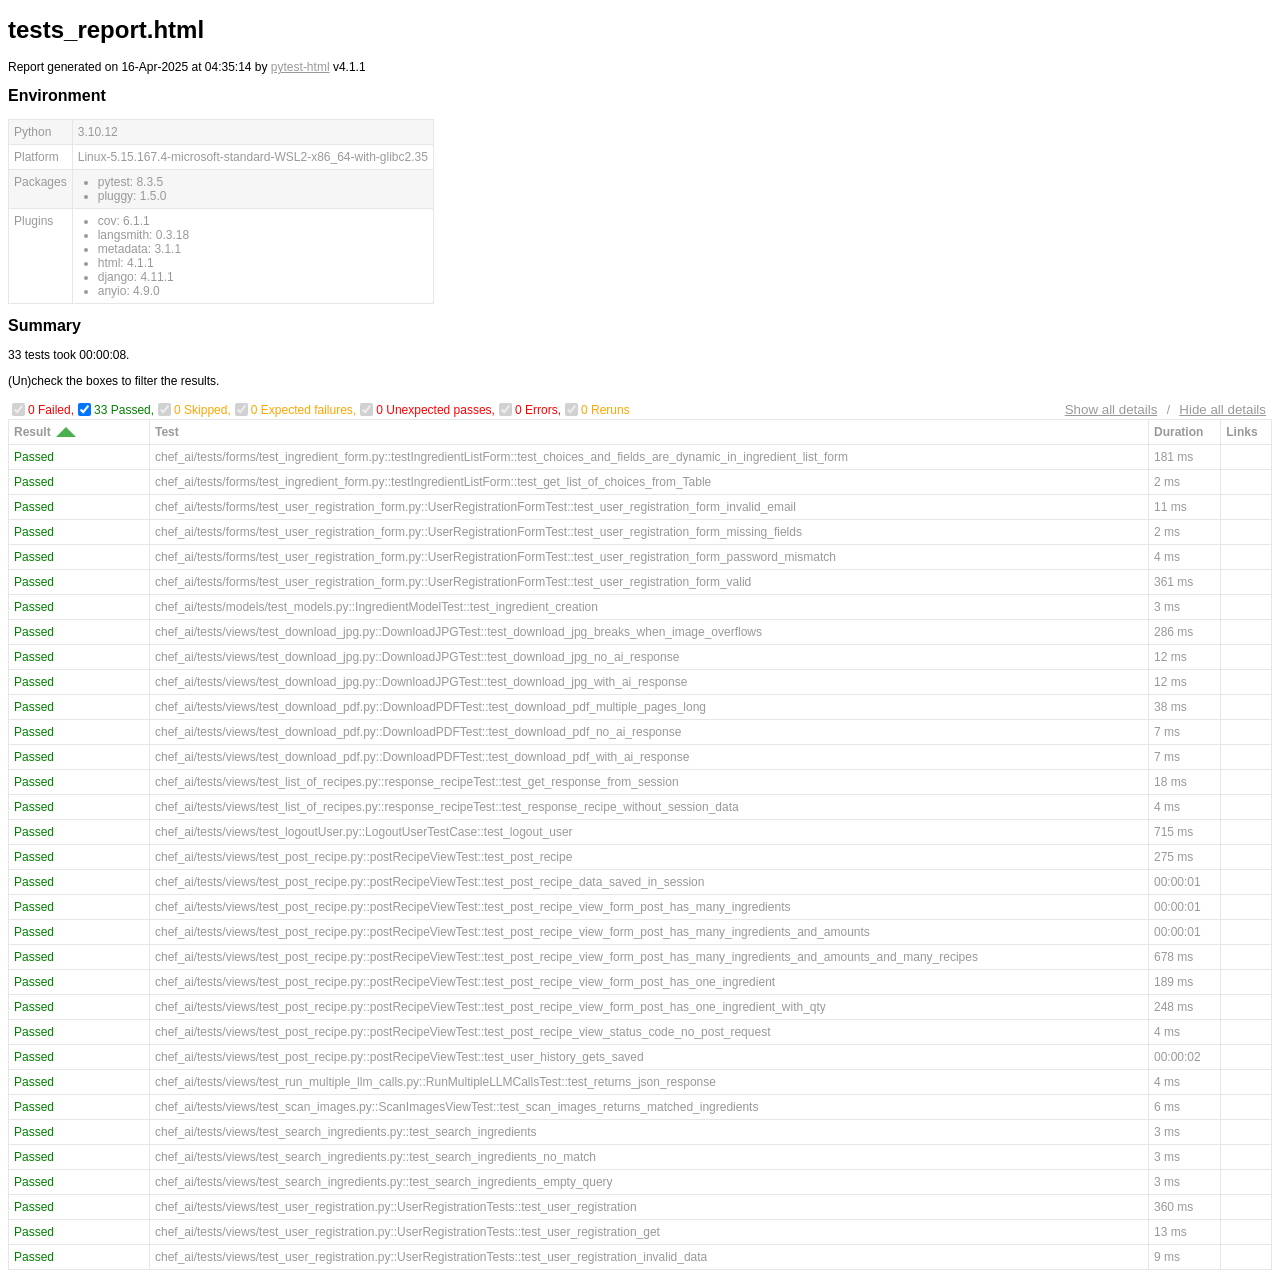
==== commit b96186e8: "added more tests coverage at 96%" ====
--- a/webapp/tests_report.html
+++ b/webapp/tests_report.html
@@ -328,7 +328,7 @@
   </head>
   <body>
     <h1 id="title">tests_report.html</h1>
-    <p>Report generated on 16-Apr-2025 at 02:34:35 by <a href="https://pypi.python.org/pypi/pytest-html">pytest-html</a>
+    <p>Report generated on 16-Apr-2025 at 04:35:14 by <a href="https://pypi.python.org/pypi/pytest-html">pytest-html</a>
         v4.1.1</p>
     <div id="environment-header">
       <h2>Environment</h2>
@@ -382,7 +382,7 @@
         <h2>Summary</h2>
         <div class="additional-summary prefix">
         </div>
-        <p class="run-count">30 tests took 00:01:03.</p>
+        <p class="run-count">33 tests took 00:00:08.</p>
         <p class="filter">(Un)check the boxes to filter the results.</p>
         <div class="summary__reload">
           <div class="summary__reload__button hidden" onclick="location.reload()">
@@ -395,7 +395,7 @@
             <input checked="true" class="filter" name="filter_checkbox" type="checkbox" data-test-result="failed" disabled/>
             <span class="failed">0 Failed,</span>
             <input checked="true" class="filter" name="filter_checkbox" type="checkbox" data-test-result="passed" />
-            <span class="passed">30 Passed,</span>
+            <span class="passed">33 Passed,</span>
             <input checked="true" class="filter" name="filter_checkbox" type="checkbox" data-test-result="skipped" disabled/>
             <span class="skipped">0 Skipped,</span>
             <input checked="true" class="filter" name="filter_checkbox" type="checkbox" data-test-result="xfailed" disabled/>
@@ -429,7 +429,7 @@
     </table>
   </body>
   <footer>
-    <div id="data-container" data-jsonblob="{&#34;environment&#34;: {&#34;Python&#34;: &#34;3.10.12&#34;, &#34;Platform&#34;: &#34;Linux-5.15.167.4-microsoft-standard-WSL2-x86_64-with-glibc2.35&#34;, &#34;Packages&#34;: {&#34;pytest&#34;: &#34;8.3.5&#34;, &#34;pluggy&#34;: &#34;1.5.0&#34;}, &#34;Plugins&#34;: {&#34;cov&#34;: &#34;6.1.1&#34;, &#34;langsmith&#34;: &#34;0.3.18&#34;, &#34;metadata&#34;: &#34;3.1.1&#34;, &#34;html&#34;: &#34;4.1.1&#34;, &#34;django&#34;: &#34;4.11.1&#34;, &#34;anyio&#34;: &#34;4.9.0&#34;}}, &#34;tests&#34;: {&#34;chef_ai/tests/forms/test_ingredient_form.py::testIngredientListForm::test_choices_and_fields_are_dynamic_in_ingredient_list_form&#34;: [{&#34;extras&#34;: [], &#34;result&#34;: &#34;Passed&#34;, &#34;testId&#34;: &#34;chef_ai/tests/forms/test_ingredient_form.py::testIngredientListForm::test_choices_and_fields_are_dynamic_in_ingredient_list_form&#34;, &#34;duration&#34;: &#34;198 ms&#34;, &#34;resultsTableRow&#34;: [&#34;&lt;td class=\&#34;col-result\&#34;&gt;Passed&lt;/td&gt;&#34;, &#34;&lt;td class=\&#34;col-testId\&#34;&gt;chef_ai/tests/forms/test_ingredient_form.py::testIngredientListForm::test_choices_and_fields_are_dynamic_in_ingredient_list_form&lt;/td&gt;&#34;, &#34;&lt;td class=\&#34;col-duration\&#34;&gt;198 ms&lt;/td&gt;&#34;, &#34;&lt;td class=\&#34;col-links\&#34;&gt;&lt;/td&gt;&#34;], &#34;log&#34;: &#34;----------------------------- Captured stdout call -----------------------------\nAdding field for Vegetable\nname of field added: VEGETABLE\nAdding field for Protein\nname of field added: PROTEIN\nAdding field for Fruit\nname of field added: FRUIT\n&#34;}], &#34;chef_ai/tests/forms/test_ingredient_form.py::testIngredientListForm::test_get_list_of_choices_from_Table&#34;: [{&#34;extras&#34;: [], &#34;result&#34;: &#34;Passed&#34;, &#34;testId&#34;: &#34;chef_ai/tests/forms/test_ingredient_form.py::testIngredientListForm::test_get_list_of_choices_from_Table&#34;, &#34;duration&#34;: &#34;2 ms&#34;, &#34;resultsTableRow&#34;: [&#34;&lt;td class=\&#34;col-result\&#34;&gt;Passed&lt;/td&gt;&#34;, &#34;&lt;td class=\&#34;col-testId\&#34;&gt;chef_ai/tests/forms/test_ingredient_form.py::testIngredientListForm::test_get_list_of_choices_from_Table&lt;/td&gt;&#34;, &#34;&lt;td class=\&#34;col-duration\&#34;&gt;2 ms&lt;/td&gt;&#34;, &#34;&lt;td class=\&#34;col-links\&#34;&gt;&lt;/td&gt;&#34;], &#34;log&#34;: &#34;----------------------------- Captured stdout call -----------------------------\n[&amp;#x27;Vegetable&amp;#x27;, &amp;#x27;Protein&amp;#x27;, &amp;#x27;Fruit&amp;#x27;]\n&#34;}], &#34;chef_ai/tests/forms/test_user_registration_form.py::UserRegistrationFormTest::test_user_registration_form_invalid_email&#34;: [{&#34;extras&#34;: [], &#34;result&#34;: &#34;Passed&#34;, &#34;testId&#34;: &#34;chef_ai/tests/forms/test_user_registration_form.py::UserRegistrationFormTest::test_user_registration_form_invalid_email&#34;, &#34;duration&#34;: &#34;12 ms&#34;, &#34;resultsTableRow&#34;: [&#34;&lt;td class=\&#34;col-result\&#34;&gt;Passed&lt;/td&gt;&#34;, &#34;&lt;td class=\&#34;col-testId\&#34;&gt;chef_ai/tests/forms/test_user_registration_form.py::UserRegistrationFormTest::test_user_registration_form_invalid_email&lt;/td&gt;&#34;, &#34;&lt;td class=\&#34;col-duration\&#34;&gt;12 ms&lt;/td&gt;&#34;, &#34;&lt;td class=\&#34;col-links\&#34;&gt;&lt;/td&gt;&#34;], &#34;log&#34;: &#34;No log output captured.&#34;}], &#34;chef_ai/tests/forms/test_user_registration_form.py::UserRegistrationFormTest::test_user_registration_form_missing_fields&#34;: [{&#34;extras&#34;: [], &#34;result&#34;: &#34;Passed&#34;, &#34;testId&#34;: &#34;chef_ai/tests/forms/test_user_registration_form.py::UserRegistrationFormTest::test_user_registration_form_missing_fields&#34;, &#34;duration&#34;: &#34;2 ms&#34;, &#34;resultsTableRow&#34;: [&#34;&lt;td class=\&#34;col-result\&#34;&gt;Passed&lt;/td&gt;&#34;, &#34;&lt;td class=\&#34;col-testId\&#34;&gt;chef_ai/tests/forms/test_user_registration_form.py::UserRegistrationFormTest::test_user_registration_form_missing_fields&lt;/td&gt;&#34;, &#34;&lt;td class=\&#34;col-duration\&#34;&gt;2 ms&lt;/td&gt;&#34;, &#34;&lt;td class=\&#34;col-links\&#34;&gt;&lt;/td&gt;&#34;], &#34;log&#34;: &#34;No log output captured.&#34;}], &#34;chef_ai/tests/forms/test_user_registration_form.py::UserRegistrationFormTest::test_user_registration_form_password_mismatch&#34;: [{&#34;extras&#34;: [], &#34;result&#34;: &#34;Passed&#34;, &#34;testId&#34;: &#34;chef_ai/tests/forms/test_user_registration_form.py::UserRegistrationFormTest::test_user_registration_form_password_mismatch&#34;, &#34;duration&#34;: &#34;4 ms&#34;, &#34;resultsTableRow&#34;: [&#34;&lt;td class=\&#34;col-result\&#34;&gt;Passed&lt;/td&gt;&#34;, &#34;&lt;td class=\&#34;col-testId\&#34;&gt;chef_ai/tests/forms/test_user_registration_form.py::UserRegistrationFormTest::test_user_registration_form_password_mismatch&lt;/td&gt;&#34;, &#34;&lt;td class=\&#34;col-duration\&#34;&gt;4 ms&lt;/td&gt;&#34;, &#34;&lt;td class=\&#34;col-links\&#34;&gt;&lt;/td&gt;&#34;], &#34;log&#34;: &#34;No log output captured.&#34;}], &#34;chef_ai/tests/forms/test_user_registration_form.py::UserRegistrationFormTest::test_user_registration_form_valid&#34;: [{&#34;extras&#34;: [], &#34;result&#34;: &#34;Passed&#34;, &#34;testId&#34;: &#34;chef_ai/tests/forms/test_user_registration_form.py::UserRegistrationFormTest::test_user_registration_form_valid&#34;, &#34;duration&#34;: &#34;373 ms&#34;, &#34;resultsTableRow&#34;: [&#34;&lt;td class=\&#34;col-result\&#34;&gt;Passed&lt;/td&gt;&#34;, &#34;&lt;td class=\&#34;col-testId\&#34;&gt;chef_ai/tests/forms/test_user_registration_form.py::UserRegistrationFormTest::test_user_registration_form_valid&lt;/td&gt;&#34;, &#34;&lt;td class=\&#34;col-duration\&#34;&gt;373 ms&lt;/td&gt;&#34;, &#34;&lt;td class=\&#34;col-links\&#34;&gt;&lt;/td&gt;&#34;], &#34;log&#34;: &#34;----------------------------- Captured stdout call -----------------------------\nError: \n&#34;}], &#34;chef_ai/tests/models/test_models.py::IngredientModelTest::test_ingredient_creation&#34;: [{&#34;extras&#34;: [], &#34;result&#34;: &#34;Passed&#34;, &#34;testId&#34;: &#34;chef_ai/tests/models/test_models.py::IngredientModelTest::test_ingredient_creation&#34;, &#34;duration&#34;: &#34;3 ms&#34;, &#34;resultsTableRow&#34;: [&#34;&lt;td class=\&#34;col-result\&#34;&gt;Passed&lt;/td&gt;&#34;, &#34;&lt;td class=\&#34;col-testId\&#34;&gt;chef_ai/tests/models/test_models.py::IngredientModelTest::test_ingredient_creation&lt;/td&gt;&#34;, &#34;&lt;td class=\&#34;col-duration\&#34;&gt;3 ms&lt;/td&gt;&#34;, &#34;&lt;td class=\&#34;col-links\&#34;&gt;&lt;/td&gt;&#34;], &#34;log&#34;: &#34;----------------------------- Captured stdout call -----------------------------\nSuccess test ingredients insert\n&#34;}], &#34;chef_ai/tests/views/test_download_jpg.py::DownloadJPGTest::test_download_jpg_no_ai_response&#34;: [{&#34;extras&#34;: [], &#34;result&#34;: &#34;Passed&#34;, &#34;testId&#34;: &#34;chef_ai/tests/views/test_download_jpg.py::DownloadJPGTest::test_download_jpg_no_ai_response&#34;, &#34;duration&#34;: &#34;38 ms&#34;, &#34;resultsTableRow&#34;: [&#34;&lt;td class=\&#34;col-result\&#34;&gt;Passed&lt;/td&gt;&#34;, &#34;&lt;td class=\&#34;col-testId\&#34;&gt;chef_ai/tests/views/test_download_jpg.py::DownloadJPGTest::test_download_jpg_no_ai_response&lt;/td&gt;&#34;, &#34;&lt;td class=\&#34;col-duration\&#34;&gt;38 ms&lt;/td&gt;&#34;, &#34;&lt;td class=\&#34;col-links\&#34;&gt;&lt;/td&gt;&#34;], &#34;log&#34;: &#34;No log output captured.&#34;}], &#34;chef_ai/tests/views/test_download_jpg.py::DownloadJPGTest::test_download_jpg_with_ai_response&#34;: [{&#34;extras&#34;: [], &#34;result&#34;: &#34;Passed&#34;, &#34;testId&#34;: &#34;chef_ai/tests/views/test_download_jpg.py::DownloadJPGTest::test_download_jpg_with_ai_response&#34;, &#34;duration&#34;: &#34;30 ms&#34;, &#34;resultsTableRow&#34;: [&#34;&lt;td class=\&#34;col-result\&#34;&gt;Passed&lt;/td&gt;&#34;, &#34;&lt;td class=\&#34;col-testId\&#34;&gt;chef_ai/tests/views/test_download_jpg.py::DownloadJPGTest::test_download_jpg_with_ai_response&lt;/td&gt;&#34;, &#34;&lt;td class=\&#34;col-duration\&#34;&gt;30 ms&lt;/td&gt;&#34;, &#34;&lt;td class=\&#34;col-links\&#34;&gt;&lt;/td&gt;&#34;], &#34;log&#34;: &#34;----------------------------- Captured stdout call -----------------------------\nResponse type: &amp;lt;class &amp;#x27;django.http.response.FileResponse&amp;#x27;&amp;gt;\n&#34;}], &#34;chef_ai/tests/views/test_download_pdf.py::DownloadPDFTest::test_download_pdf_no_ai_response&#34;: [{&#34;extras&#34;: [], &#34;result&#34;: &#34;Passed&#34;, &#34;testId&#34;: &#34;chef_ai/tests/views/test_download_pdf.py::DownloadPDFTest::test_download_pdf_no_ai_response&#34;, &#34;duration&#34;: &#34;7 ms&#34;, &#34;resultsTableRow&#34;: [&#34;&lt;td class=\&#34;col-result\&#34;&gt;Passed&lt;/td&gt;&#34;, &#34;&lt;td class=\&#34;col-testId\&#34;&gt;chef_ai/tests/views/test_download_pdf.py::DownloadPDFTest::test_download_pdf_no_ai_response&lt;/td&gt;&#34;, &#34;&lt;td class=\&#34;col-duration\&#34;&gt;7 ms&lt;/td&gt;&#34;, &#34;&lt;td class=\&#34;col-links\&#34;&gt;&lt;/td&gt;&#34;], &#34;log&#34;: &#34;No log output captured.&#34;}], &#34;chef_ai/tests/views/test_download_pdf.py::DownloadPDFTest::test_download_pdf_two_pages_long&#34;: [{&#34;extras&#34;: [], &#34;result&#34;: &#34;Passed&#34;, &#34;testId&#34;: &#34;chef_ai/tests/views/test_download_pdf.py::DownloadPDFTest::test_download_pdf_two_pages_long&#34;, &#34;duration&#34;: &#34;18 ms&#34;, &#34;resultsTableRow&#34;: [&#34;&lt;td class=\&#34;col-result\&#34;&gt;Passed&lt;/td&gt;&#34;, &#34;&lt;td class=\&#34;col-testId\&#34;&gt;chef_ai/tests/views/test_download_pdf.py::DownloadPDFTest::test_download_pdf_two_pages_long&lt;/td&gt;&#34;, &#34;&lt;td class=\&#34;col-duration\&#34;&gt;18 ms&lt;/td&gt;&#34;, &#34;&lt;td class=\&#34;col-links\&#34;&gt;&lt;/td&gt;&#34;], &#34;log&#34;: &#34;----------------------------- Captured stdout call -----------------------------\nResponse type: &amp;lt;class &amp;#x27;django.http.response.FileResponse&amp;#x27;&amp;gt;\nNumber of pages made: 5\n&#34;}], &#34;chef_ai/tests/views/test_download_pdf.py::DownloadPDFTest::test_download_pdf_with_ai_response&#34;: [{&#34;extras&#34;: [], &#34;result&#34;: &#34;Passed&#34;, &#34;testId&#34;: &#34;chef_ai/tests/views/test_download_pdf.py::DownloadPDFTest::test_download_pdf_with_ai_response&#34;, &#34;duration&#34;: &#34;7 ms&#34;, &#34;resultsTableRow&#34;: [&#34;&lt;td class=\&#34;col-result\&#34;&gt;Passed&lt;/td&gt;&#34;, &#34;&lt;td class=\&#34;col-testId\&#34;&gt;chef_ai/tests/views/test_download_pdf.py::DownloadPDFTest::test_download_pdf_with_ai_response&lt;/td&gt;&#34;, &#34;&lt;td class=\&#34;col-duration\&#34;&gt;7 ms&lt;/td&gt;&#34;, &#34;&lt;td class=\&#34;col-links\&#34;&gt;&lt;/td&gt;&#34;], &#34;log&#34;: &#34;----------------------------- Captured stdout call -----------------------------\nResponse type: &amp;lt;class &amp;#x27;django.http.response.FileResponse&amp;#x27;&amp;gt;\n&#34;}], &#34;chef_ai/tests/views/test_list_of_recipes.py::response_recipeTest::test_get_response_from_session&#34;: [{&#34;extras&#34;: [], &#34;result&#34;: &#34;Passed&#34;, &#34;testId&#34;: &#34;chef_ai/tests/views/test_list_of_recipes.py::response_recipeTest::test_get_response_from_session&#34;, &#34;duration&#34;: &#34;18 ms&#34;, &#34;resultsTableRow&#34;: [&#34;&lt;td class=\&#34;col-result\&#34;&gt;Passed&lt;/td&gt;&#34;, &#34;&lt;td class=\&#34;col-testId\&#34;&gt;chef_ai/tests/views/test_list_of_recipes.py::response_recipeTest::test_get_response_from_session&lt;/td&gt;&#34;, &#34;&lt;td class=\&#34;col-duration\&#34;&gt;18 ms&lt;/td&gt;&#34;, &#34;&lt;td class=\&#34;col-links\&#34;&gt;&lt;/td&gt;&#34;], &#34;log&#34;: &#34;No log output captured.&#34;}], &#34;chef_ai/tests/views/test_list_of_recipes.py::response_recipeTest::test_response_recipe_without_session_data&#34;: [{&#34;extras&#34;: [], &#34;result&#34;: &#34;Passed&#34;, &#34;testId&#34;: &#34;chef_ai/tests/views/test_list_of_recipes.py::response_recipeTest::test_response_recipe_without_session_data&#34;, &#34;duration&#34;: &#34;4 ms&#34;, &#34;resultsTableRow&#34;: [&#34;&lt;td class=\&#34;col-result\&#34;&gt;Passed&lt;/td&gt;&#34;, &#34;&lt;td class=\&#34;col-testId\&#34;&gt;chef_ai/tests/views/test_list_of_recipes.py::response_recipeTest::test_response_recipe_without_session_data&lt;/td&gt;&#34;, &#34;&lt;td class=\&#34;col-duration\&#34;&gt;4 ms&lt;/td&gt;&#34;, &#34;&lt;td class=\&#34;col-links\&#34;&gt;&lt;/td&gt;&#34;], &#34;log&#34;: &#34;No log output captured.&#34;}], &#34;chef_ai/tests/views/test_logoutUser.py::LogoutUserTestCase::test_logout_user&#34;: [{&#34;extras&#34;: [], &#34;result&#34;: &#34;Passed&#34;, &#34;testId&#34;: &#34;chef_ai/tests/views/test_logoutUser.py::LogoutUserTestCase::test_logout_user&#34;, &#34;duration&#34;: &#34;739 ms&#34;, &#34;resultsTableRow&#34;: [&#34;&lt;td class=\&#34;col-result\&#34;&gt;Passed&lt;/td&gt;&#34;, &#34;&lt;td class=\&#34;col-testId\&#34;&gt;chef_ai/tests/views/test_logoutUser.py::LogoutUserTestCase::test_logout_user&lt;/td&gt;&#34;, &#34;&lt;td class=\&#34;col-duration\&#34;&gt;739 ms&lt;/td&gt;&#34;, &#34;&lt;td class=\&#34;col-links\&#34;&gt;&lt;/td&gt;&#34;], &#34;log&#34;: &#34;No log output captured.&#34;}], &#34;chef_ai/tests/views/test_post_recipe.py::postRecipeViewTest::test_post_recipe&#34;: [{&#34;extras&#34;: [], &#34;result&#34;: &#34;Passed&#34;, &#34;testId&#34;: &#34;chef_ai/tests/views/test_post_recipe.py::postRecipeViewTest::test_post_recipe&#34;, &#34;duration&#34;: &#34;00:00:55&#34;, &#34;resultsTableRow&#34;: [&#34;&lt;td class=\&#34;col-result\&#34;&gt;Passed&lt;/td&gt;&#34;, &#34;&lt;td class=\&#34;col-testId\&#34;&gt;chef_ai/tests/views/test_post_recipe.py::postRecipeViewTest::test_post_recipe&lt;/td&gt;&#34;, &#34;&lt;td class=\&#34;col-duration\&#34;&gt;00:00:55&lt;/td&gt;&#34;, &#34;&lt;td class=\&#34;col-links\&#34;&gt;&lt;/td&gt;&#34;], &#34;log&#34;: &#34;----------------------------- Captured stdout call -----------------------------\nthe raw output from llm: Title: Simple Pancake  \nCuisine: American  \nTime Required: 20 minutes  \nIngredients:\n- 1 egg\n- 1 cup flour\nUtensils:\n- Bowl\n- Whisk\n- Non-stick pan\nSteps:\n1. In a bowl, crack the egg and whisk it until it&amp;#x27;s well beaten.\n2. Add the flour to the bowl and mix until a smooth batter forms.\n3. Heat a non-stick pan over medium heat.\n4. Pour a small amount of the batter onto the pan and tilt the pan to evenly coat the bottom.\n5. Cook the pancake for 2-3 minutes, until bubbles appear on the surface and the edges start to dry.\n6. Flip the pancake and cook for another 1-2 minutes, until it&amp;#x27;s golden brown.\n7. Serve the pancake hot.\nInside feedLLM Parsed data: {&amp;#x27;title&amp;#x27;: &amp;#x27;Simple Pancake&amp;#x27;, &amp;#x27;cuisine&amp;#x27;: &amp;#x27;American&amp;#x27;, &amp;#x27;time&amp;#x27;: &amp;#x27;20 minutes&amp;#x27;, &amp;#x27;ingredients&amp;#x27;: [&amp;#x27;1 egg&amp;#x27;, &amp;#x27;1 cup flour&amp;#x27;], &amp;#x27;utensils&amp;#x27;: [&amp;#x27;Bowl&amp;#x27;, &amp;#x27;Whisk&amp;#x27;, &amp;#x27;Non-stick pan&amp;#x27;], &amp;#x27;steps&amp;#x27;: [&amp;quot;In a bowl, crack the egg and whisk it until it&amp;#x27;s well beaten.&amp;quot;, &amp;#x27;Add the flour to the bowl and mix until a smooth batter forms.&amp;#x27;, &amp;#x27;Heat a non-stick pan over medium heat.&amp;#x27;, &amp;#x27;Pour a small amount of the batter onto the pan and tilt the pan to evenly coat the bottom.&amp;#x27;, &amp;#x27;Cook the pancake for 2-3 minutes, until bubbles appear on the surface and the edges start to dry.&amp;#x27;, &amp;quot;Flip the pancake and cook for another 1-2 minutes, until it&amp;#x27;s golden brown.&amp;quot;, &amp;#x27;Serve the pancake hot.&amp;#x27;]}\n&#34;}], &#34;chef_ai/tests/views/test_post_recipe.py::postRecipeViewTest::test_post_recipe_data_saved_in_session&#34;: [{&#34;extras&#34;: [], &#34;result&#34;: &#34;Passed&#34;, &#34;testId&#34;: &#34;chef_ai/tests/views/test_post_recipe.py::postRecipeViewTest::test_post_recipe_data_saved_in_session&#34;, &#34;duration&#34;: &#34;197 ms&#34;, &#34;resultsTableRow&#34;: [&#34;&lt;td class=\&#34;col-result\&#34;&gt;Passed&lt;/td&gt;&#34;, &#34;&lt;td class=\&#34;col-testId\&#34;&gt;chef_ai/tests/views/test_post_recipe.py::postRecipeViewTest::test_post_recipe_data_saved_in_session&lt;/td&gt;&#34;, &#34;&lt;td class=\&#34;col-duration\&#34;&gt;197 ms&lt;/td&gt;&#34;, &#34;&lt;td class=\&#34;col-links\&#34;&gt;&lt;/td&gt;&#34;], &#34;log&#34;: &#34;------------------------------ Captured log call -------------------------------\nERROR    chef_ai.views:views.py:150 Error in feedLLM: Traceback (most recent call last):\n  File &amp;quot;/home/mcolbert/cis3296_final_project/01-ChefAI/webapp/chef_ai/views.py&amp;quot;, line 115, in feedLLM\n    response = llm.invoke(prompt)\n  File &amp;quot;/home/mcolbert/cis3296_final_project/myenv/lib/python3.10/site-packages/langchain_core/language_models/chat_models.py&amp;quot;, line 307, in invoke\n    self.generate_prompt(\n  File &amp;quot;/home/mcolbert/cis3296_final_project/myenv/lib/python3.10/site-packages/langchain_core/language_models/chat_models.py&amp;quot;, line 843, in generate_prompt\n    return self.generate(prompt_messages, stop=stop, callbacks=callbacks, **kwargs)\n  File &amp;quot;/home/mcolbert/cis3296_final_project/myenv/lib/python3.10/site-packages/langchain_core/language_models/chat_models.py&amp;quot;, line 683, in generate\n    self._generate_with_cache(\n  File &amp;quot;/home/mcolbert/cis3296_final_project/myenv/lib/python3.10/site-packages/langchain_core/language_models/chat_models.py&amp;quot;, line 908, in _generate_with_cache\n    result = self._generate(\n  File &amp;quot;/home/mcolbert/cis3296_final_project/myenv/lib/python3.10/site-packages/langchain_groq/chat_models.py&amp;quot;, line 498, in _generate\n    response = self.client.create(messages=message_dicts, **params)\n  File &amp;quot;/home/mcolbert/cis3296_final_project/myenv/lib/python3.10/site-packages/groq/resources/chat/completions.py&amp;quot;, line 322, in create\n    return self._post(\n  File &amp;quot;/home/mcolbert/cis3296_final_project/myenv/lib/python3.10/site-packages/groq/_base_client.py&amp;quot;, line 1225, in post\n    return cast(ResponseT, self.request(cast_to, opts, stream=stream, stream_cls=stream_cls))\n  File &amp;quot;/home/mcolbert/cis3296_final_project/myenv/lib/python3.10/site-packages/groq/_base_client.py&amp;quot;, line 917, in request\n    return self._request(\n  File &amp;quot;/home/mcolbert/cis3296_final_project/myenv/lib/python3.10/site-packages/groq/_base_client.py&amp;quot;, line 1020, in _request\n    raise self._make_status_error_from_response(err.response) from None\ngroq.RateLimitError: Error code: 429 - {&amp;#x27;error&amp;#x27;: {&amp;#x27;message&amp;#x27;: &amp;#x27;Rate limit reached for model `llama-3.3-70b-versatile` in organization `org_01jg0p1p8eecav797c9w96amar` service tier `on_demand` on tokens per day (TPD): Limit 100000, Used 100179, Requested 261. Please try again in 6m20.807s. Need more tokens? Upgrade to Dev Tier today at https://console.groq.com/settings/billing&amp;#x27;, &amp;#x27;type&amp;#x27;: &amp;#x27;tokens&amp;#x27;, &amp;#x27;code&amp;#x27;: &amp;#x27;rate_limit_exceeded&amp;#x27;}}\n\n&#34;}], &#34;chef_ai/tests/views/test_post_recipe.py::postRecipeViewTest::test_post_recipe_view_form_post_has_many_ingredients&#34;: [{&#34;extras&#34;: [], &#34;result&#34;: &#34;Passed&#34;, &#34;testId&#34;: &#34;chef_ai/tests/views/test_post_recipe.py::postRecipeViewTest::test_post_recipe_view_form_post_has_many_ingredients&#34;, &#34;duration&#34;: &#34;237 ms&#34;, &#34;resultsTableRow&#34;: [&#34;&lt;td class=\&#34;col-result\&#34;&gt;Passed&lt;/td&gt;&#34;, &#34;&lt;td class=\&#34;col-testId\&#34;&gt;chef_ai/tests/views/test_post_recipe.py::postRecipeViewTest::test_post_recipe_view_form_post_has_many_ingredients&lt;/td&gt;&#34;, &#34;&lt;td class=\&#34;col-duration\&#34;&gt;237 ms&lt;/td&gt;&#34;, &#34;&lt;td class=\&#34;col-links\&#34;&gt;&lt;/td&gt;&#34;], &#34;log&#34;: &#34;------------------------------ Captured log call -------------------------------\nERROR    chef_ai.views:views.py:150 Error in feedLLM: Traceback (most recent call last):\n  File &amp;quot;/home/mcolbert/cis3296_final_project/01-ChefAI/webapp/chef_ai/views.py&amp;quot;, line 115, in feedLLM\n    response = llm.invoke(prompt)\n  File &amp;quot;/home/mcolbert/cis3296_final_project/myenv/lib/python3.10/site-packages/langchain_core/language_models/chat_models.py&amp;quot;, line 307, in invoke\n    self.generate_prompt(\n  File &amp;quot;/home/mcolbert/cis3296_final_project/myenv/lib/python3.10/site-packages/langchain_core/language_models/chat_models.py&amp;quot;, line 843, in generate_prompt\n    return self.generate(prompt_messages, stop=stop, callbacks=callbacks, **kwargs)\n  File &amp;quot;/home/mcolbert/cis3296_final_project/myenv/lib/python3.10/site-packages/langchain_core/language_models/chat_models.py&amp;quot;, line 683, in generate\n    self._generate_with_cache(\n  File &amp;quot;/home/mcolbert/cis3296_final_project/myenv/lib/python3.10/site-packages/langchain_core/language_models/chat_models.py&amp;quot;, line 908, in _generate_with_cache\n    result = self._generate(\n  File &amp;quot;/home/mcolbert/cis3296_final_project/myenv/lib/python3.10/site-packages/langchain_groq/chat_models.py&amp;quot;, line 498, in _generate\n    response = self.client.create(messages=message_dicts, **params)\n  File &amp;quot;/home/mcolbert/cis3296_final_project/myenv/lib/python3.10/site-packages/groq/resources/chat/completions.py&amp;quot;, line 322, in create\n    return self._post(\n  File &amp;quot;/home/mcolbert/cis3296_final_project/myenv/lib/python3.10/site-packages/groq/_base_client.py&amp;quot;, line 1225, in post\n    return cast(ResponseT, self.request(cast_to, opts, stream=stream, stream_cls=stream_cls))\n  File &amp;quot;/home/mcolbert/cis3296_final_project/myenv/lib/python3.10/site-packages/groq/_base_client.py&amp;quot;, line 917, in request\n    return self._request(\n  File &amp;quot;/home/mcolbert/cis3296_final_project/myenv/lib/python3.10/site-packages/groq/_base_client.py&amp;quot;, line 1020, in _request\n    raise self._make_status_error_from_response(err.response) from None\ngroq.RateLimitError: Error code: 429 - {&amp;#x27;error&amp;#x27;: {&amp;#x27;message&amp;#x27;: &amp;#x27;Rate limit reached for model `llama-3.3-70b-versatile` in organization `org_01jg0p1p8eecav797c9w96amar` service tier `on_demand` on tokens per day (TPD): Limit 100000, Used 100179, Requested 273. Please try again in 6m30.924s. Need more tokens? Upgrade to Dev Tier today at https://console.groq.com/settings/billing&amp;#x27;, &amp;#x27;type&amp;#x27;: &amp;#x27;tokens&amp;#x27;, &amp;#x27;code&amp;#x27;: &amp;#x27;rate_limit_exceeded&amp;#x27;}}\n\n&#34;}], &#34;chef_ai/tests/views/test_post_recipe.py::postRecipeViewTest::test_post_recipe_view_form_post_has_many_ingredients_and_amounts&#34;: [{&#34;extras&#34;: [], &#34;result&#34;: &#34;Passed&#34;, &#34;testId&#34;: &#34;chef_ai/tests/views/test_post_recipe.py::postRecipeViewTest::test_post_recipe_view_form_post_has_many_ingredients_and_amounts&#34;, &#34;duration&#34;: &#34;00:00:01&#34;, &#34;resultsTableRow&#34;: [&#34;&lt;td class=\&#34;col-result\&#34;&gt;Passed&lt;/td&gt;&#34;, &#34;&lt;td class=\&#34;col-testId\&#34;&gt;chef_ai/tests/views/test_post_recipe.py::postRecipeViewTest::test_post_recipe_view_form_post_has_many_ingredients_and_amounts&lt;/td&gt;&#34;, &#34;&lt;td class=\&#34;col-duration\&#34;&gt;00:00:01&lt;/td&gt;&#34;, &#34;&lt;td class=\&#34;col-links\&#34;&gt;&lt;/td&gt;&#34;], &#34;log&#34;: &#34;----------------------------- Captured stdout call -----------------------------\nthe raw output from llm: Title: Bacon and Cheese Sandwich \nCuisine: American \nTime Required: 15 minutes \n\nIngredients:\n- bacon: 2 slices\n- cheese: 2 slices (assuming 1lb is 16 slices, 1 slice is 1/16 of 1lb)\n- bread: 2 slices\n\nUtensils:\n- Pan\n- Cutting board\n- Knife\n- Plate\n\nSteps:\n1. Cut the bread into two slices.\n2. Cut the cheese into two slices.\n3. Cut the bacon into two slices.\n4. Cook the bacon slices in a pan over medium heat until crispy.\n5. Once the bacon is cooked, remove it from the pan and set aside.\n6. Assemble the sandwich by placing a slice of cheese on one slice of bread, then adding two slices of bacon, and finally placing the second slice of cheese on top.\n7. Place the second slice of bread on top of the cheese to complete the sandwich.\n8. Serve and enjoy your bacon and cheese sandwich.\nInside feedLLM Parsed data: {&amp;#x27;title&amp;#x27;: &amp;#x27;Bacon and Cheese Sandwich&amp;#x27;, &amp;#x27;cuisine&amp;#x27;: &amp;#x27;American&amp;#x27;, &amp;#x27;time&amp;#x27;: &amp;#x27;15 minutes&amp;#x27;, &amp;#x27;ingredients&amp;#x27;: [&amp;#x27;bacon: 2 slices&amp;#x27;, &amp;#x27;cheese: 2 slices (assuming 1lb is 16 slices, 1 slice is 1/16 of 1lb)&amp;#x27;, &amp;#x27;bread: 2 slices&amp;#x27;], &amp;#x27;utensils&amp;#x27;: [&amp;#x27;Pan&amp;#x27;, &amp;#x27;Cutting board&amp;#x27;, &amp;#x27;Knife&amp;#x27;, &amp;#x27;Plate&amp;#x27;], &amp;#x27;steps&amp;#x27;: [&amp;#x27;Cut the bread into two slices.&amp;#x27;, &amp;#x27;Cut the cheese into two slices.&amp;#x27;, &amp;#x27;Cut the bacon into two slices.&amp;#x27;, &amp;#x27;Cook the bacon slices in a pan over medium heat until crispy.&amp;#x27;, &amp;#x27;Once the bacon is cooked, remove it from the pan and set aside.&amp;#x27;, &amp;#x27;Assemble the sandwich by placing a slice of cheese on one slice of bread, then adding two slices of bacon, and finally placing the second slice of cheese on top.&amp;#x27;, &amp;#x27;Place the second slice of bread on top of the cheese to complete the sandwich.&amp;#x27;, &amp;#x27;Serve and enjoy your bacon and cheese sandwich.&amp;#x27;]}\n&#34;}], &#34;chef_ai/tests/views/test_post_recipe.py::postRecipeViewTest::test_post_recipe_view_form_post_has_many_ingredients_and_amounts_and_many_recipes&#34;: [{&#34;extras&#34;: [], &#34;result&#34;: &#34;Passed&#34;, &#34;testId&#34;: &#34;chef_ai/tests/views/test_post_recipe.py::postRecipeViewTest::test_post_recipe_view_form_post_has_many_ingredients_and_amounts_and_many_recipes&#34;, &#34;duration&#34;: &#34;00:00:02&#34;, &#34;resultsTableRow&#34;: [&#34;&lt;td class=\&#34;col-result\&#34;&gt;Passed&lt;/td&gt;&#34;, &#34;&lt;td class=\&#34;col-testId\&#34;&gt;chef_ai/tests/views/test_post_recipe.py::postRecipeViewTest::test_post_recipe_view_form_post_has_many_ingredients_and_amounts_and_many_recipes&lt;/td&gt;&#34;, &#34;&lt;td class=\&#34;col-duration\&#34;&gt;00:00:02&lt;/td&gt;&#34;, &#34;&lt;td class=\&#34;col-links\&#34;&gt;&lt;/td&gt;&#34;], &#34;log&#34;: &#34;----------------------------- Captured stdout call -----------------------------\nthe raw output from llm: Title: Bacon and Cheese Sandwich \nCuisine: American \nTime Required: 15 minutes \n\nIngredients:\n- bacon: 2 slices\n- cheese: 2 slices (assuming 1 slice is approximately 1/8 of a pound)\n- bread: 2 slices\n\nUtensils:\n- Pan\n- Cutting board\n- Knife\n- Plate\n\nSteps:\n1. Cut the bread into two slices.\n2. Cut the cheese into two slices.\n3. Cut the bacon into smaller pieces and cook them in a pan over medium heat until crispy.\n4. Once the bacon is cooked, remove it from the pan and set it aside.\n5. Assemble the sandwich by placing a slice of cheese on one slice of bread, followed by a few pieces of cooked bacon, and finally another slice of cheese.\n6. Place the other slice of bread on top to complete the sandwich.\n7. Serve the sandwich hot and enjoy.\nInside feedLLM Parsed data: {&amp;#x27;title&amp;#x27;: &amp;#x27;Bacon and Cheese Sandwich&amp;#x27;, &amp;#x27;cuisine&amp;#x27;: &amp;#x27;American&amp;#x27;, &amp;#x27;time&amp;#x27;: &amp;#x27;15 minutes&amp;#x27;, &amp;#x27;ingredients&amp;#x27;: [&amp;#x27;bacon: 2 slices&amp;#x27;, &amp;#x27;cheese: 2 slices (assuming 1 slice is approximately 1/8 of a pound)&amp;#x27;, &amp;#x27;bread: 2 slices&amp;#x27;], &amp;#x27;utensils&amp;#x27;: [&amp;#x27;Pan&amp;#x27;, &amp;#x27;Cutting board&amp;#x27;, &amp;#x27;Knife&amp;#x27;, &amp;#x27;Plate&amp;#x27;], &amp;#x27;steps&amp;#x27;: [&amp;#x27;Cut the bread into two slices.&amp;#x27;, &amp;#x27;Cut the cheese into two slices.&amp;#x27;, &amp;#x27;Cut the bacon into smaller pieces and cook them in a pan over medium heat until crispy.&amp;#x27;, &amp;#x27;Once the bacon is cooked, remove it from the pan and set it aside.&amp;#x27;, &amp;#x27;Assemble the sandwich by placing a slice of cheese on one slice of bread, followed by a few pieces of cooked bacon, and finally another slice of cheese.&amp;#x27;, &amp;#x27;Place the other slice of bread on top to complete the sandwich.&amp;#x27;, &amp;#x27;Serve the sandwich hot and enjoy.&amp;#x27;]}\n\n------------------------------ Captured log call -------------------------------\nERROR    chef_ai.views:views.py:150 Error in feedLLM: Traceback (most recent call last):\n  File &amp;quot;/home/mcolbert/cis3296_final_project/01-ChefAI/webapp/chef_ai/views.py&amp;quot;, line 115, in feedLLM\n    response = llm.invoke(prompt)\n  File &amp;quot;/home/mcolbert/cis3296_final_project/myenv/lib/python3.10/site-packages/langchain_core/language_models/chat_models.py&amp;quot;, line 307, in invoke\n    self.generate_prompt(\n  File &amp;quot;/home/mcolbert/cis3296_final_project/myenv/lib/python3.10/site-packages/langchain_core/language_models/chat_models.py&amp;quot;, line 843, in generate_prompt\n    return self.generate(prompt_messages, stop=stop, callbacks=callbacks, **kwargs)\n  File &amp;quot;/home/mcolbert/cis3296_final_project/myenv/lib/python3.10/site-packages/langchain_core/language_models/chat_models.py&amp;quot;, line 683, in generate\n    self._generate_with_cache(\n  File &amp;quot;/home/mcolbert/cis3296_final_project/myenv/lib/python3.10/site-packages/langchain_core/language_models/chat_models.py&amp;quot;, line 908, in _generate_with_cache\n    result = self._generate(\n  File &amp;quot;/home/mcolbert/cis3296_final_project/myenv/lib/python3.10/site-packages/langchain_groq/chat_models.py&amp;quot;, line 498, in _generate\n    response = self.client.create(messages=message_dicts, **params)\n  File &amp;quot;/home/mcolbert/cis3296_final_project/myenv/lib/python3.10/site-packages/groq/resources/chat/completions.py&amp;quot;, line 322, in create\n    return self._post(\n  File &amp;quot;/home/mcolbert/cis3296_final_project/myenv/lib/python3.10/site-packages/groq/_base_client.py&amp;quot;, line 1225, in post\n    return cast(ResponseT, self.request(cast_to, opts, stream=stream, stream_cls=stream_cls))\n  File &amp;quot;/home/mcolbert/cis3296_final_project/myenv/lib/python3.10/site-packages/groq/_base_client.py&amp;quot;, line 917, in request\n    return self._request(\n  File &amp;quot;/home/mcolbert/cis3296_final_project/myenv/lib/python3.10/site-packages/groq/_base_client.py&amp;quot;, line 1020, in _request\n    raise self._make_status_error_from_response(err.response) from None\ngroq.RateLimitError: Error code: 429 - {&amp;#x27;error&amp;#x27;: {&amp;#x27;message&amp;#x27;: &amp;#x27;Rate limit reached for model `llama-3.3-70b-versatile` in organization `org_01jg0p1p8eecav797c9w96amar` service tier `on_demand` on tokens per day (TPD): Limit 100000, Used 100176, Requested 472. Please try again in 9m20.258999999s. Need more tokens? Upgrade to Dev Tier today at https://console.groq.com/settings/billing&amp;#x27;, &amp;#x27;type&amp;#x27;: &amp;#x27;tokens&amp;#x27;, &amp;#x27;code&amp;#x27;: &amp;#x27;rate_limit_exceeded&amp;#x27;}}\n\nERROR    chef_ai.views:views.py:150 Error in feedLLM: Traceback (most recent call last):\n  File &amp;quot;/home/mcolbert/cis3296_final_project/01-ChefAI/webapp/chef_ai/views.py&amp;quot;, line 115, in feedLLM\n    response = llm.invoke(prompt)\n  File &amp;quot;/home/mcolbert/cis3296_final_project/myenv/lib/python3.10/site-packages/langchain_core/language_models/chat_models.py&amp;quot;, line 307, in invoke\n    self.generate_prompt(\n  File &amp;quot;/home/mcolbert/cis3296_final_project/myenv/lib/python3.10/site-packages/langchain_core/language_models/chat_models.py&amp;quot;, line 843, in generate_prompt\n    return self.generate(prompt_messages, stop=stop, callbacks=callbacks, **kwargs)\n  File &amp;quot;/home/mcolbert/cis3296_final_project/myenv/lib/python3.10/site-packages/langchain_core/language_models/chat_models.py&amp;quot;, line 683, in generate\n    self._generate_with_cache(\n  File &amp;quot;/home/mcolbert/cis3296_final_project/myenv/lib/python3.10/site-packages/langchain_core/language_models/chat_models.py&amp;quot;, line 908, in _generate_with_cache\n    result = self._generate(\n  File &amp;quot;/home/mcolbert/cis3296_final_project/myenv/lib/python3.10/site-packages/langchain_groq/chat_models.py&amp;quot;, line 498, in _generate\n    response = self.client.create(messages=message_dicts, **params)\n  File &amp;quot;/home/mcolbert/cis3296_final_project/myenv/lib/python3.10/site-packages/groq/resources/chat/completions.py&amp;quot;, line 322, in create\n    return self._post(\n  File &amp;quot;/home/mcolbert/cis3296_final_project/myenv/lib/python3.10/site-packages/groq/_base_client.py&amp;quot;, line 1225, in post\n    return cast(ResponseT, self.request(cast_to, opts, stream=stream, stream_cls=stream_cls))\n  File &amp;quot;/home/mcolbert/cis3296_final_project/myenv/lib/python3.10/site-packages/groq/_base_client.py&amp;quot;, line 917, in request\n    return self._request(\n  File &amp;quot;/home/mcolbert/cis3296_final_project/myenv/lib/python3.10/site-packages/groq/_base_client.py&amp;quot;, line 1020, in _request\n    raise self._make_status_error_from_response(err.response) from None\ngroq.RateLimitError: Error code: 429 - {&amp;#x27;error&amp;#x27;: {&amp;#x27;message&amp;#x27;: &amp;#x27;Rate limit reached for model `llama-3.3-70b-versatile` in organization `org_01jg0p1p8eecav797c9w96amar` service tier `on_demand` on tokens per day (TPD): Limit 100000, Used 100176, Requested 489. Please try again in 9m34.68s. Need more tokens? Upgrade to Dev Tier today at https://console.groq.com/settings/billing&amp;#x27;, &amp;#x27;type&amp;#x27;: &amp;#x27;tokens&amp;#x27;, &amp;#x27;code&amp;#x27;: &amp;#x27;rate_limit_exceeded&amp;#x27;}}\n\n&#34;}], &#34;chef_ai/tests/views/test_post_recipe.py::postRecipeViewTest::test_post_recipe_view_form_post_has_one_ingredient&#34;: [{&#34;extras&#34;: [], &#34;result&#34;: &#34;Passed&#34;, &#34;testId&#34;: &#34;chef_ai/tests/views/test_post_recipe.py::postRecipeViewTest::test_post_recipe_view_form_post_has_one_ingredient&#34;, &#34;duration&#34;: &#34;246 ms&#34;, &#34;resultsTableRow&#34;: [&#34;&lt;td class=\&#34;col-result\&#34;&gt;Passed&lt;/td&gt;&#34;, &#34;&lt;td class=\&#34;col-testId\&#34;&gt;chef_ai/tests/views/test_post_recipe.py::postRecipeViewTest::test_post_recipe_view_form_post_has_one_ingredient&lt;/td&gt;&#34;, &#34;&lt;td class=\&#34;col-duration\&#34;&gt;246 ms&lt;/td&gt;&#34;, &#34;&lt;td class=\&#34;col-links\&#34;&gt;&lt;/td&gt;&#34;], &#34;log&#34;: &#34;------------------------------ Captured log call -------------------------------\nERROR    chef_ai.views:views.py:150 Error in feedLLM: Traceback (most recent call last):\n  File &amp;quot;/home/mcolbert/cis3296_final_project/01-ChefAI/webapp/chef_ai/views.py&amp;quot;, line 115, in feedLLM\n    response = llm.invoke(prompt)\n  File &amp;quot;/home/mcolbert/cis3296_final_project/myenv/lib/python3.10/site-packages/langchain_core/language_models/chat_models.py&amp;quot;, line 307, in invoke\n    self.generate_prompt(\n  File &amp;quot;/home/mcolbert/cis3296_final_project/myenv/lib/python3.10/site-packages/langchain_core/language_models/chat_models.py&amp;quot;, line 843, in generate_prompt\n    return self.generate(prompt_messages, stop=stop, callbacks=callbacks, **kwargs)\n  File &amp;quot;/home/mcolbert/cis3296_final_project/myenv/lib/python3.10/site-packages/langchain_core/language_models/chat_models.py&amp;quot;, line 683, in generate\n    self._generate_with_cache(\n  File &amp;quot;/home/mcolbert/cis3296_final_project/myenv/lib/python3.10/site-packages/langchain_core/language_models/chat_models.py&amp;quot;, line 908, in _generate_with_cache\n    result = self._generate(\n  File &amp;quot;/home/mcolbert/cis3296_final_project/myenv/lib/python3.10/site-packages/langchain_groq/chat_models.py&amp;quot;, line 498, in _generate\n    response = self.client.create(messages=message_dicts, **params)\n  File &amp;quot;/home/mcolbert/cis3296_final_project/myenv/lib/python3.10/site-packages/groq/resources/chat/completions.py&amp;quot;, line 322, in create\n    return self._post(\n  File &amp;quot;/home/mcolbert/cis3296_final_project/myenv/lib/python3.10/site-packages/groq/_base_client.py&amp;quot;, line 1225, in post\n    return cast(ResponseT, self.request(cast_to, opts, stream=stream, stream_cls=stream_cls))\n  File &amp;quot;/home/mcolbert/cis3296_final_project/myenv/lib/python3.10/site-packages/groq/_base_client.py&amp;quot;, line 917, in request\n    return self._request(\n  File &amp;quot;/home/mcolbert/cis3296_final_project/myenv/lib/python3.10/site-packages/groq/_base_client.py&amp;quot;, line 1020, in _request\n    raise self._make_status_error_from_response(err.response) from None\ngroq.RateLimitError: Error code: 429 - {&amp;#x27;error&amp;#x27;: {&amp;#x27;message&amp;#x27;: &amp;#x27;Rate limit reached for model `llama-3.3-70b-versatile` in organization `org_01jg0p1p8eecav797c9w96amar` service tier `on_demand` on tokens per day (TPD): Limit 100000, Used 100175, Requested 261. Please try again in 6m17.444s. Need more tokens? Upgrade to Dev Tier today at https://console.groq.com/settings/billing&amp;#x27;, &amp;#x27;type&amp;#x27;: &amp;#x27;tokens&amp;#x27;, &amp;#x27;code&amp;#x27;: &amp;#x27;rate_limit_exceeded&amp;#x27;}}\n\n&#34;}], &#34;chef_ai/tests/views/test_post_recipe.py::postRecipeViewTest::test_post_recipe_view_form_post_has_one_ingredient_with_qty&#34;: [{&#34;extras&#34;: [], &#34;result&#34;: &#34;Passed&#34;, &#34;testId&#34;: &#34;chef_ai/tests/views/test_post_recipe.py::postRecipeViewTest::test_post_recipe_view_form_post_has_one_ingredient_with_qty&#34;, &#34;duration&#34;: &#34;00:00:01&#34;, &#34;resultsTableRow&#34;: [&#34;&lt;td class=\&#34;col-result\&#34;&gt;Passed&lt;/td&gt;&#34;, &#34;&lt;td class=\&#34;col-testId\&#34;&gt;chef_ai/tests/views/test_post_recipe.py::postRecipeViewTest::test_post_recipe_view_form_post_has_one_ingredient_with_qty&lt;/td&gt;&#34;, &#34;&lt;td class=\&#34;col-duration\&#34;&gt;00:00:01&lt;/td&gt;&#34;, &#34;&lt;td class=\&#34;col-links\&#34;&gt;&lt;/td&gt;&#34;], &#34;log&#34;: &#34;----------------------------- Captured stdout call -----------------------------\nthe raw output from llm: Title: Simple Fried Egg \nCuisine: American \nTime Required: 10 minutes \nIngredients:\n- egg: 2\nUtensils:\n- Non-stick pan\n- Spatula\n- Plate\nSteps:\n1. Crack the eggs into a bowl and whisk them gently to break the yolks.\n2. Heat a non-stick pan over medium heat.\n3. Once the pan is hot, add the eggs to the pan.\n4. Let the eggs cook until the whites are set and the yolks are cooked to your desired doneness.\n5. Use a spatula to carefully flip the eggs over and cook for another minute.\n6. Remove the eggs from the pan and place them on a plate.\n7. Serve the fried eggs hot.\nInside feedLLM Parsed data: {&amp;#x27;title&amp;#x27;: &amp;#x27;Simple Fried Egg&amp;#x27;, &amp;#x27;cuisine&amp;#x27;: &amp;#x27;American&amp;#x27;, &amp;#x27;time&amp;#x27;: &amp;#x27;10 minutes&amp;#x27;, &amp;#x27;ingredients&amp;#x27;: [&amp;#x27;egg: 2&amp;#x27;], &amp;#x27;utensils&amp;#x27;: [&amp;#x27;Non-stick pan&amp;#x27;, &amp;#x27;Spatula&amp;#x27;, &amp;#x27;Plate&amp;#x27;], &amp;#x27;steps&amp;#x27;: [&amp;#x27;Crack the eggs into a bowl and whisk them gently to break the yolks.&amp;#x27;, &amp;#x27;Heat a non-stick pan over medium heat.&amp;#x27;, &amp;#x27;Once the pan is hot, add the eggs to the pan.&amp;#x27;, &amp;#x27;Let the eggs cook until the whites are set and the yolks are cooked to your desired doneness.&amp;#x27;, &amp;#x27;Use a spatula to carefully flip the eggs over and cook for another minute.&amp;#x27;, &amp;#x27;Remove the eggs from the pan and place them on a plate.&amp;#x27;, &amp;#x27;Serve the fried eggs hot.&amp;#x27;]}\n&#34;}], &#34;chef_ai/tests/views/test_post_recipe.py::postRecipeViewTest::test_post_recipe_view_status_code_no_post_request&#34;: [{&#34;extras&#34;: [], &#34;result&#34;: &#34;Passed&#34;, &#34;testId&#34;: &#34;chef_ai/tests/views/test_post_recipe.py::postRecipeViewTest::test_post_recipe_view_status_code_no_post_request&#34;, &#34;duration&#34;: &#34;2 ms&#34;, &#34;resultsTableRow&#34;: [&#34;&lt;td class=\&#34;col-result\&#34;&gt;Passed&lt;/td&gt;&#34;, &#34;&lt;td class=\&#34;col-testId\&#34;&gt;chef_ai/tests/views/test_post_recipe.py::postRecipeViewTest::test_post_recipe_view_status_code_no_post_request&lt;/td&gt;&#34;, &#34;&lt;td class=\&#34;col-duration\&#34;&gt;2 ms&lt;/td&gt;&#34;, &#34;&lt;td class=\&#34;col-links\&#34;&gt;&lt;/td&gt;&#34;], &#34;log&#34;: &#34;------------------------------ Captured log call -------------------------------\nWARNING  django.request:log.py:248 Bad Request: /chefai/post-recipe/\n\n&#34;}], &#34;chef_ai/tests/views/test_post_recipe.py::postRecipeViewTest::test_user_history_gets_saved&#34;: [{&#34;extras&#34;: [], &#34;result&#34;: &#34;Passed&#34;, &#34;testId&#34;: &#34;chef_ai/tests/views/test_post_recipe.py::postRecipeViewTest::test_user_history_gets_saved&#34;, &#34;duration&#34;: &#34;945 ms&#34;, &#34;resultsTableRow&#34;: [&#34;&lt;td class=\&#34;col-result\&#34;&gt;Passed&lt;/td&gt;&#34;, &#34;&lt;td class=\&#34;col-testId\&#34;&gt;chef_ai/tests/views/test_post_recipe.py::postRecipeViewTest::test_user_history_gets_saved&lt;/td&gt;&#34;, &#34;&lt;td class=\&#34;col-duration\&#34;&gt;945 ms&lt;/td&gt;&#34;, &#34;&lt;td class=\&#34;col-links\&#34;&gt;&lt;/td&gt;&#34;], &#34;log&#34;: &#34;------------------------------ Captured log call -------------------------------\nERROR    chef_ai.views:views.py:150 Error in feedLLM: Traceback (most recent call last):\n  File &amp;quot;/home/mcolbert/cis3296_final_project/01-ChefAI/webapp/chef_ai/views.py&amp;quot;, line 115, in feedLLM\n    response = llm.invoke(prompt)\n  File &amp;quot;/home/mcolbert/cis3296_final_project/myenv/lib/python3.10/site-packages/langchain_core/language_models/chat_models.py&amp;quot;, line 307, in invoke\n    self.generate_prompt(\n  File &amp;quot;/home/mcolbert/cis3296_final_project/myenv/lib/python3.10/site-packages/langchain_core/language_models/chat_models.py&amp;quot;, line 843, in generate_prompt\n    return self.generate(prompt_messages, stop=stop, callbacks=callbacks, **kwargs)\n  File &amp;quot;/home/mcolbert/cis3296_final_project/myenv/lib/python3.10/site-packages/langchain_core/language_models/chat_models.py&amp;quot;, line 683, in generate\n    self._generate_with_cache(\n  File &amp;quot;/home/mcolbert/cis3296_final_project/myenv/lib/python3.10/site-packages/langchain_core/language_models/chat_models.py&amp;quot;, line 908, in _generate_with_cache\n    result = self._generate(\n  File &amp;quot;/home/mcolbert/cis3296_final_project/myenv/lib/python3.10/site-packages/langchain_groq/chat_models.py&amp;quot;, line 498, in _generate\n    response = self.client.create(messages=message_dicts, **params)\n  File &amp;quot;/home/mcolbert/cis3296_final_project/myenv/lib/python3.10/site-packages/groq/resources/chat/completions.py&amp;quot;, line 322, in create\n    return self._post(\n  File &amp;quot;/home/mcolbert/cis3296_final_project/myenv/lib/python3.10/site-packages/groq/_base_client.py&amp;quot;, line 1225, in post\n    return cast(ResponseT, self.request(cast_to, opts, stream=stream, stream_cls=stream_cls))\n  File &amp;quot;/home/mcolbert/cis3296_final_project/myenv/lib/python3.10/site-packages/groq/_base_client.py&amp;quot;, line 917, in request\n    return self._request(\n  File &amp;quot;/home/mcolbert/cis3296_final_project/myenv/lib/python3.10/site-packages/groq/_base_client.py&amp;quot;, line 1020, in _request\n    raise self._make_status_error_from_response(err.response) from None\ngroq.RateLimitError: Error code: 429 - {&amp;#x27;error&amp;#x27;: {&amp;#x27;message&amp;#x27;: &amp;#x27;Rate limit reached for model `llama-3.3-70b-versatile` in organization `org_01jg0p1p8eecav797c9w96amar` service tier `on_demand` on tokens per day (TPD): Limit 100000, Used 100173, Requested 261. Please try again in 6m15.373999999s. Need more tokens? Upgrade to Dev Tier today at https://console.groq.com/settings/billing&amp;#x27;, &amp;#x27;type&amp;#x27;: &amp;#x27;tokens&amp;#x27;, &amp;#x27;code&amp;#x27;: &amp;#x27;rate_limit_exceeded&amp;#x27;}}\n\n&#34;}], &#34;chef_ai/tests/views/test_search_ingredients.py::test_search_ingredients&#34;: [{&#34;extras&#34;: [], &#34;result&#34;: &#34;Passed&#34;, &#34;testId&#34;: &#34;chef_ai/tests/views/test_search_ingredients.py::test_search_ingredients&#34;, &#34;duration&#34;: &#34;3 ms&#34;, &#34;resultsTableRow&#34;: [&#34;&lt;td class=\&#34;col-result\&#34;&gt;Passed&lt;/td&gt;&#34;, &#34;&lt;td class=\&#34;col-testId\&#34;&gt;chef_ai/tests/views/test_search_ingredients.py::test_search_ingredients&lt;/td&gt;&#34;, &#34;&lt;td class=\&#34;col-duration\&#34;&gt;3 ms&lt;/td&gt;&#34;, &#34;&lt;td class=\&#34;col-links\&#34;&gt;&lt;/td&gt;&#34;], &#34;log&#34;: &#34;No log output captured.&#34;}], &#34;chef_ai/tests/views/test_search_ingredients.py::test_search_ingredients_no_match&#34;: [{&#34;extras&#34;: [], &#34;result&#34;: &#34;Passed&#34;, &#34;testId&#34;: &#34;chef_ai/tests/views/test_search_ingredients.py::test_search_ingredients_no_match&#34;, &#34;duration&#34;: &#34;3 ms&#34;, &#34;resultsTableRow&#34;: [&#34;&lt;td class=\&#34;col-result\&#34;&gt;Passed&lt;/td&gt;&#34;, &#34;&lt;td class=\&#34;col-testId\&#34;&gt;chef_ai/tests/views/test_search_ingredients.py::test_search_ingredients_no_match&lt;/td&gt;&#34;, &#34;&lt;td class=\&#34;col-duration\&#34;&gt;3 ms&lt;/td&gt;&#34;, &#34;&lt;td class=\&#34;col-links\&#34;&gt;&lt;/td&gt;&#34;], &#34;log&#34;: &#34;No log output captured.&#34;}], &#34;chef_ai/tests/views/test_search_ingredients.py::test_search_ingredients_empty_query&#34;: [{&#34;extras&#34;: [], &#34;result&#34;: &#34;Passed&#34;, &#34;testId&#34;: &#34;chef_ai/tests/views/test_search_ingredients.py::test_search_ingredients_empty_query&#34;, &#34;duration&#34;: &#34;3 ms&#34;, &#34;resultsTableRow&#34;: [&#34;&lt;td class=\&#34;col-result\&#34;&gt;Passed&lt;/td&gt;&#34;, &#34;&lt;td class=\&#34;col-testId\&#34;&gt;chef_ai/tests/views/test_search_ingredients.py::test_search_ingredients_empty_query&lt;/td&gt;&#34;, &#34;&lt;td class=\&#34;col-duration\&#34;&gt;3 ms&lt;/td&gt;&#34;, &#34;&lt;td class=\&#34;col-links\&#34;&gt;&lt;/td&gt;&#34;], &#34;log&#34;: &#34;No log output captured.&#34;}], &#34;chef_ai/tests/views/test_user_registration.py::UserRegistrationTests::test_user_registration&#34;: [{&#34;extras&#34;: [], &#34;result&#34;: &#34;Passed&#34;, &#34;testId&#34;: &#34;chef_ai/tests/views/test_user_registration.py::UserRegistrationTests::test_user_registration&#34;, &#34;duration&#34;: &#34;412 ms&#34;, &#34;resultsTableRow&#34;: [&#34;&lt;td class=\&#34;col-result\&#34;&gt;Passed&lt;/td&gt;&#34;, &#34;&lt;td class=\&#34;col-testId\&#34;&gt;chef_ai/tests/views/test_user_registration.py::UserRegistrationTests::test_user_registration&lt;/td&gt;&#34;, &#34;&lt;td class=\&#34;col-duration\&#34;&gt;412 ms&lt;/td&gt;&#34;, &#34;&lt;td class=\&#34;col-links\&#34;&gt;&lt;/td&gt;&#34;], &#34;log&#34;: &#34;No log output captured.&#34;}], &#34;chef_ai/tests/views/test_user_registration.py::UserRegistrationTests::test_user_registration_get&#34;: [{&#34;extras&#34;: [], &#34;result&#34;: &#34;Passed&#34;, &#34;testId&#34;: &#34;chef_ai/tests/views/test_user_registration.py::UserRegistrationTests::test_user_registration_get&#34;, &#34;duration&#34;: &#34;14 ms&#34;, &#34;resultsTableRow&#34;: [&#34;&lt;td class=\&#34;col-result\&#34;&gt;Passed&lt;/td&gt;&#34;, &#34;&lt;td class=\&#34;col-testId\&#34;&gt;chef_ai/tests/views/test_user_registration.py::UserRegistrationTests::test_user_registration_get&lt;/td&gt;&#34;, &#34;&lt;td class=\&#34;col-duration\&#34;&gt;14 ms&lt;/td&gt;&#34;, &#34;&lt;td class=\&#34;col-links\&#34;&gt;&lt;/td&gt;&#34;], &#34;log&#34;: &#34;No log output captured.&#34;}], &#34;chef_ai/tests/views/test_user_registration.py::UserRegistrationTests::test_user_registration_invalid_data&#34;: [{&#34;extras&#34;: [], &#34;result&#34;: &#34;Passed&#34;, &#34;testId&#34;: &#34;chef_ai/tests/views/test_user_registration.py::UserRegistrationTests::test_user_registration_invalid_data&#34;, &#34;duration&#34;: &#34;8 ms&#34;, &#34;resultsTableRow&#34;: [&#34;&lt;td class=\&#34;col-result\&#34;&gt;Passed&lt;/td&gt;&#34;, &#34;&lt;td class=\&#34;col-testId\&#34;&gt;chef_ai/tests/views/test_user_registration.py::UserRegistrationTests::test_user_registration_invalid_data&lt;/td&gt;&#34;, &#34;&lt;td class=\&#34;col-duration\&#34;&gt;8 ms&lt;/td&gt;&#34;, &#34;&lt;td class=\&#34;col-links\&#34;&gt;&lt;/td&gt;&#34;], &#34;log&#34;: &#34;No log output captured.&#34;}]}, &#34;renderCollapsed&#34;: [&#34;passed&#34;], &#34;initialSort&#34;: &#34;result&#34;, &#34;title&#34;: &#34;tests_report.html&#34;}"></div>
+    <div id="data-container" data-jsonblob="{&#34;environment&#34;: {&#34;Python&#34;: &#34;3.10.12&#34;, &#34;Platform&#34;: &#34;Linux-5.15.167.4-microsoft-standard-WSL2-x86_64-with-glibc2.35&#34;, &#34;Packages&#34;: {&#34;pytest&#34;: &#34;8.3.5&#34;, &#34;pluggy&#34;: &#34;1.5.0&#34;}, &#34;Plugins&#34;: {&#34;cov&#34;: &#34;6.1.1&#34;, &#34;langsmith&#34;: &#34;0.3.18&#34;, &#34;metadata&#34;: &#34;3.1.1&#34;, &#34;html&#34;: &#34;4.1.1&#34;, &#34;django&#34;: &#34;4.11.1&#34;, &#34;anyio&#34;: &#34;4.9.0&#34;}}, &#34;tests&#34;: {&#34;chef_ai/tests/forms/test_ingredient_form.py::testIngredientListForm::test_choices_and_fields_are_dynamic_in_ingredient_list_form&#34;: [{&#34;extras&#34;: [], &#34;result&#34;: &#34;Passed&#34;, &#34;testId&#34;: &#34;chef_ai/tests/forms/test_ingredient_form.py::testIngredientListForm::test_choices_and_fields_are_dynamic_in_ingredient_list_form&#34;, &#34;duration&#34;: &#34;181 ms&#34;, &#34;resultsTableRow&#34;: [&#34;&lt;td class=\&#34;col-result\&#34;&gt;Passed&lt;/td&gt;&#34;, &#34;&lt;td class=\&#34;col-testId\&#34;&gt;chef_ai/tests/forms/test_ingredient_form.py::testIngredientListForm::test_choices_and_fields_are_dynamic_in_ingredient_list_form&lt;/td&gt;&#34;, &#34;&lt;td class=\&#34;col-duration\&#34;&gt;181 ms&lt;/td&gt;&#34;, &#34;&lt;td class=\&#34;col-links\&#34;&gt;&lt;/td&gt;&#34;], &#34;log&#34;: &#34;----------------------------- Captured stdout call -----------------------------\nAdding field for Vegetable\nname of field added: VEGETABLE\nAdding field for Protein\nname of field added: PROTEIN\nAdding field for Fruit\nname of field added: FRUIT\n&#34;}], &#34;chef_ai/tests/forms/test_ingredient_form.py::testIngredientListForm::test_get_list_of_choices_from_Table&#34;: [{&#34;extras&#34;: [], &#34;result&#34;: &#34;Passed&#34;, &#34;testId&#34;: &#34;chef_ai/tests/forms/test_ingredient_form.py::testIngredientListForm::test_get_list_of_choices_from_Table&#34;, &#34;duration&#34;: &#34;2 ms&#34;, &#34;resultsTableRow&#34;: [&#34;&lt;td class=\&#34;col-result\&#34;&gt;Passed&lt;/td&gt;&#34;, &#34;&lt;td class=\&#34;col-testId\&#34;&gt;chef_ai/tests/forms/test_ingredient_form.py::testIngredientListForm::test_get_list_of_choices_from_Table&lt;/td&gt;&#34;, &#34;&lt;td class=\&#34;col-duration\&#34;&gt;2 ms&lt;/td&gt;&#34;, &#34;&lt;td class=\&#34;col-links\&#34;&gt;&lt;/td&gt;&#34;], &#34;log&#34;: &#34;----------------------------- Captured stdout call -----------------------------\n[&amp;#x27;Vegetable&amp;#x27;, &amp;#x27;Protein&amp;#x27;, &amp;#x27;Fruit&amp;#x27;]\n&#34;}], &#34;chef_ai/tests/forms/test_user_registration_form.py::UserRegistrationFormTest::test_user_registration_form_invalid_email&#34;: [{&#34;extras&#34;: [], &#34;result&#34;: &#34;Passed&#34;, &#34;testId&#34;: &#34;chef_ai/tests/forms/test_user_registration_form.py::UserRegistrationFormTest::test_user_registration_form_invalid_email&#34;, &#34;duration&#34;: &#34;11 ms&#34;, &#34;resultsTableRow&#34;: [&#34;&lt;td class=\&#34;col-result\&#34;&gt;Passed&lt;/td&gt;&#34;, &#34;&lt;td class=\&#34;col-testId\&#34;&gt;chef_ai/tests/forms/test_user_registration_form.py::UserRegistrationFormTest::test_user_registration_form_invalid_email&lt;/td&gt;&#34;, &#34;&lt;td class=\&#34;col-duration\&#34;&gt;11 ms&lt;/td&gt;&#34;, &#34;&lt;td class=\&#34;col-links\&#34;&gt;&lt;/td&gt;&#34;], &#34;log&#34;: &#34;No log output captured.&#34;}], &#34;chef_ai/tests/forms/test_user_registration_form.py::UserRegistrationFormTest::test_user_registration_form_missing_fields&#34;: [{&#34;extras&#34;: [], &#34;result&#34;: &#34;Passed&#34;, &#34;testId&#34;: &#34;chef_ai/tests/forms/test_user_registration_form.py::UserRegistrationFormTest::test_user_registration_form_missing_fields&#34;, &#34;duration&#34;: &#34;2 ms&#34;, &#34;resultsTableRow&#34;: [&#34;&lt;td class=\&#34;col-result\&#34;&gt;Passed&lt;/td&gt;&#34;, &#34;&lt;td class=\&#34;col-testId\&#34;&gt;chef_ai/tests/forms/test_user_registration_form.py::UserRegistrationFormTest::test_user_registration_form_missing_fields&lt;/td&gt;&#34;, &#34;&lt;td class=\&#34;col-duration\&#34;&gt;2 ms&lt;/td&gt;&#34;, &#34;&lt;td class=\&#34;col-links\&#34;&gt;&lt;/td&gt;&#34;], &#34;log&#34;: &#34;No log output captured.&#34;}], &#34;chef_ai/tests/forms/test_user_registration_form.py::UserRegistrationFormTest::test_user_registration_form_password_mismatch&#34;: [{&#34;extras&#34;: [], &#34;result&#34;: &#34;Passed&#34;, &#34;testId&#34;: &#34;chef_ai/tests/forms/test_user_registration_form.py::UserRegistrationFormTest::test_user_registration_form_password_mismatch&#34;, &#34;duration&#34;: &#34;4 ms&#34;, &#34;resultsTableRow&#34;: [&#34;&lt;td class=\&#34;col-result\&#34;&gt;Passed&lt;/td&gt;&#34;, &#34;&lt;td class=\&#34;col-testId\&#34;&gt;chef_ai/tests/forms/test_user_registration_form.py::UserRegistrationFormTest::test_user_registration_form_password_mismatch&lt;/td&gt;&#34;, &#34;&lt;td class=\&#34;col-duration\&#34;&gt;4 ms&lt;/td&gt;&#34;, &#34;&lt;td class=\&#34;col-links\&#34;&gt;&lt;/td&gt;&#34;], &#34;log&#34;: &#34;No log output captured.&#34;}], &#34;chef_ai/tests/forms/test_user_registration_form.py::UserRegistrationFormTest::test_user_registration_form_valid&#34;: [{&#34;extras&#34;: [], &#34;result&#34;: &#34;Passed&#34;, &#34;testId&#34;: &#34;chef_ai/tests/forms/test_user_registration_form.py::UserRegistrationFormTest::test_user_registration_form_valid&#34;, &#34;duration&#34;: &#34;361 ms&#34;, &#34;resultsTableRow&#34;: [&#34;&lt;td class=\&#34;col-result\&#34;&gt;Passed&lt;/td&gt;&#34;, &#34;&lt;td class=\&#34;col-testId\&#34;&gt;chef_ai/tests/forms/test_user_registration_form.py::UserRegistrationFormTest::test_user_registration_form_valid&lt;/td&gt;&#34;, &#34;&lt;td class=\&#34;col-duration\&#34;&gt;361 ms&lt;/td&gt;&#34;, &#34;&lt;td class=\&#34;col-links\&#34;&gt;&lt;/td&gt;&#34;], &#34;log&#34;: &#34;----------------------------- Captured stdout call -----------------------------\nError: \n&#34;}], &#34;chef_ai/tests/models/test_models.py::IngredientModelTest::test_ingredient_creation&#34;: [{&#34;extras&#34;: [], &#34;result&#34;: &#34;Passed&#34;, &#34;testId&#34;: &#34;chef_ai/tests/models/test_models.py::IngredientModelTest::test_ingredient_creation&#34;, &#34;duration&#34;: &#34;3 ms&#34;, &#34;resultsTableRow&#34;: [&#34;&lt;td class=\&#34;col-result\&#34;&gt;Passed&lt;/td&gt;&#34;, &#34;&lt;td class=\&#34;col-testId\&#34;&gt;chef_ai/tests/models/test_models.py::IngredientModelTest::test_ingredient_creation&lt;/td&gt;&#34;, &#34;&lt;td class=\&#34;col-duration\&#34;&gt;3 ms&lt;/td&gt;&#34;, &#34;&lt;td class=\&#34;col-links\&#34;&gt;&lt;/td&gt;&#34;], &#34;log&#34;: &#34;----------------------------- Captured stdout call -----------------------------\nSuccess test ingredients insert\n&#34;}], &#34;chef_ai/tests/views/test_download_jpg.py::DownloadJPGTest::test_download_jpg_breaks_when_image_overflows&#34;: [{&#34;extras&#34;: [], &#34;result&#34;: &#34;Passed&#34;, &#34;testId&#34;: &#34;chef_ai/tests/views/test_download_jpg.py::DownloadJPGTest::test_download_jpg_breaks_when_image_overflows&#34;, &#34;duration&#34;: &#34;286 ms&#34;, &#34;resultsTableRow&#34;: [&#34;&lt;td class=\&#34;col-result\&#34;&gt;Passed&lt;/td&gt;&#34;, &#34;&lt;td class=\&#34;col-testId\&#34;&gt;chef_ai/tests/views/test_download_jpg.py::DownloadJPGTest::test_download_jpg_breaks_when_image_overflows&lt;/td&gt;&#34;, &#34;&lt;td class=\&#34;col-duration\&#34;&gt;286 ms&lt;/td&gt;&#34;, &#34;&lt;td class=\&#34;col-links\&#34;&gt;&lt;/td&gt;&#34;], &#34;log&#34;: &#34;No log output captured.&#34;}], &#34;chef_ai/tests/views/test_download_jpg.py::DownloadJPGTest::test_download_jpg_no_ai_response&#34;: [{&#34;extras&#34;: [], &#34;result&#34;: &#34;Passed&#34;, &#34;testId&#34;: &#34;chef_ai/tests/views/test_download_jpg.py::DownloadJPGTest::test_download_jpg_no_ai_response&#34;, &#34;duration&#34;: &#34;12 ms&#34;, &#34;resultsTableRow&#34;: [&#34;&lt;td class=\&#34;col-result\&#34;&gt;Passed&lt;/td&gt;&#34;, &#34;&lt;td class=\&#34;col-testId\&#34;&gt;chef_ai/tests/views/test_download_jpg.py::DownloadJPGTest::test_download_jpg_no_ai_response&lt;/td&gt;&#34;, &#34;&lt;td class=\&#34;col-duration\&#34;&gt;12 ms&lt;/td&gt;&#34;, &#34;&lt;td class=\&#34;col-links\&#34;&gt;&lt;/td&gt;&#34;], &#34;log&#34;: &#34;No log output captured.&#34;}], &#34;chef_ai/tests/views/test_download_jpg.py::DownloadJPGTest::test_download_jpg_with_ai_response&#34;: [{&#34;extras&#34;: [], &#34;result&#34;: &#34;Passed&#34;, &#34;testId&#34;: &#34;chef_ai/tests/views/test_download_jpg.py::DownloadJPGTest::test_download_jpg_with_ai_response&#34;, &#34;duration&#34;: &#34;12 ms&#34;, &#34;resultsTableRow&#34;: [&#34;&lt;td class=\&#34;col-result\&#34;&gt;Passed&lt;/td&gt;&#34;, &#34;&lt;td class=\&#34;col-testId\&#34;&gt;chef_ai/tests/views/test_download_jpg.py::DownloadJPGTest::test_download_jpg_with_ai_response&lt;/td&gt;&#34;, &#34;&lt;td class=\&#34;col-duration\&#34;&gt;12 ms&lt;/td&gt;&#34;, &#34;&lt;td class=\&#34;col-links\&#34;&gt;&lt;/td&gt;&#34;], &#34;log&#34;: &#34;----------------------------- Captured stdout call -----------------------------\nResponse type: &amp;lt;class &amp;#x27;django.http.response.FileResponse&amp;#x27;&amp;gt;\n&#34;}], &#34;chef_ai/tests/views/test_download_pdf.py::DownloadPDFTest::test_download_pdf_multiple_pages_long&#34;: [{&#34;extras&#34;: [], &#34;result&#34;: &#34;Passed&#34;, &#34;testId&#34;: &#34;chef_ai/tests/views/test_download_pdf.py::DownloadPDFTest::test_download_pdf_multiple_pages_long&#34;, &#34;duration&#34;: &#34;38 ms&#34;, &#34;resultsTableRow&#34;: [&#34;&lt;td class=\&#34;col-result\&#34;&gt;Passed&lt;/td&gt;&#34;, &#34;&lt;td class=\&#34;col-testId\&#34;&gt;chef_ai/tests/views/test_download_pdf.py::DownloadPDFTest::test_download_pdf_multiple_pages_long&lt;/td&gt;&#34;, &#34;&lt;td class=\&#34;col-duration\&#34;&gt;38 ms&lt;/td&gt;&#34;, &#34;&lt;td class=\&#34;col-links\&#34;&gt;&lt;/td&gt;&#34;], &#34;log&#34;: &#34;----------------------------- Captured stdout call -----------------------------\nResponse type: &amp;lt;class &amp;#x27;django.http.response.FileResponse&amp;#x27;&amp;gt;\nNumber of pages made: 13\n&#34;}], &#34;chef_ai/tests/views/test_download_pdf.py::DownloadPDFTest::test_download_pdf_no_ai_response&#34;: [{&#34;extras&#34;: [], &#34;result&#34;: &#34;Passed&#34;, &#34;testId&#34;: &#34;chef_ai/tests/views/test_download_pdf.py::DownloadPDFTest::test_download_pdf_no_ai_response&#34;, &#34;duration&#34;: &#34;7 ms&#34;, &#34;resultsTableRow&#34;: [&#34;&lt;td class=\&#34;col-result\&#34;&gt;Passed&lt;/td&gt;&#34;, &#34;&lt;td class=\&#34;col-testId\&#34;&gt;chef_ai/tests/views/test_download_pdf.py::DownloadPDFTest::test_download_pdf_no_ai_response&lt;/td&gt;&#34;, &#34;&lt;td class=\&#34;col-duration\&#34;&gt;7 ms&lt;/td&gt;&#34;, &#34;&lt;td class=\&#34;col-links\&#34;&gt;&lt;/td&gt;&#34;], &#34;log&#34;: &#34;No log output captured.&#34;}], &#34;chef_ai/tests/views/test_download_pdf.py::DownloadPDFTest::test_download_pdf_with_ai_response&#34;: [{&#34;extras&#34;: [], &#34;result&#34;: &#34;Passed&#34;, &#34;testId&#34;: &#34;chef_ai/tests/views/test_download_pdf.py::DownloadPDFTest::test_download_pdf_with_ai_response&#34;, &#34;duration&#34;: &#34;7 ms&#34;, &#34;resultsTableRow&#34;: [&#34;&lt;td class=\&#34;col-result\&#34;&gt;Passed&lt;/td&gt;&#34;, &#34;&lt;td class=\&#34;col-testId\&#34;&gt;chef_ai/tests/views/test_download_pdf.py::DownloadPDFTest::test_download_pdf_with_ai_response&lt;/td&gt;&#34;, &#34;&lt;td class=\&#34;col-duration\&#34;&gt;7 ms&lt;/td&gt;&#34;, &#34;&lt;td class=\&#34;col-links\&#34;&gt;&lt;/td&gt;&#34;], &#34;log&#34;: &#34;----------------------------- Captured stdout call -----------------------------\nResponse type: &amp;lt;class &amp;#x27;django.http.response.FileResponse&amp;#x27;&amp;gt;\n&#34;}], &#34;chef_ai/tests/views/test_list_of_recipes.py::response_recipeTest::test_get_response_from_session&#34;: [{&#34;extras&#34;: [], &#34;result&#34;: &#34;Passed&#34;, &#34;testId&#34;: &#34;chef_ai/tests/views/test_list_of_recipes.py::response_recipeTest::test_get_response_from_session&#34;, &#34;duration&#34;: &#34;18 ms&#34;, &#34;resultsTableRow&#34;: [&#34;&lt;td class=\&#34;col-result\&#34;&gt;Passed&lt;/td&gt;&#34;, &#34;&lt;td class=\&#34;col-testId\&#34;&gt;chef_ai/tests/views/test_list_of_recipes.py::response_recipeTest::test_get_response_from_session&lt;/td&gt;&#34;, &#34;&lt;td class=\&#34;col-duration\&#34;&gt;18 ms&lt;/td&gt;&#34;, &#34;&lt;td class=\&#34;col-links\&#34;&gt;&lt;/td&gt;&#34;], &#34;log&#34;: &#34;No log output captured.&#34;}], &#34;chef_ai/tests/views/test_list_of_recipes.py::response_recipeTest::test_response_recipe_without_session_data&#34;: [{&#34;extras&#34;: [], &#34;result&#34;: &#34;Passed&#34;, &#34;testId&#34;: &#34;chef_ai/tests/views/test_list_of_recipes.py::response_recipeTest::test_response_recipe_without_session_data&#34;, &#34;duration&#34;: &#34;4 ms&#34;, &#34;resultsTableRow&#34;: [&#34;&lt;td class=\&#34;col-result\&#34;&gt;Passed&lt;/td&gt;&#34;, &#34;&lt;td class=\&#34;col-testId\&#34;&gt;chef_ai/tests/views/test_list_of_recipes.py::response_recipeTest::test_response_recipe_without_session_data&lt;/td&gt;&#34;, &#34;&lt;td class=\&#34;col-duration\&#34;&gt;4 ms&lt;/td&gt;&#34;, &#34;&lt;td class=\&#34;col-links\&#34;&gt;&lt;/td&gt;&#34;], &#34;log&#34;: &#34;No log output captured.&#34;}], &#34;chef_ai/tests/views/test_logoutUser.py::LogoutUserTestCase::test_logout_user&#34;: [{&#34;extras&#34;: [], &#34;result&#34;: &#34;Passed&#34;, &#34;testId&#34;: &#34;chef_ai/tests/views/test_logoutUser.py::LogoutUserTestCase::test_logout_user&#34;, &#34;duration&#34;: &#34;715 ms&#34;, &#34;resultsTableRow&#34;: [&#34;&lt;td class=\&#34;col-result\&#34;&gt;Passed&lt;/td&gt;&#34;, &#34;&lt;td class=\&#34;col-testId\&#34;&gt;chef_ai/tests/views/test_logoutUser.py::LogoutUserTestCase::test_logout_user&lt;/td&gt;&#34;, &#34;&lt;td class=\&#34;col-duration\&#34;&gt;715 ms&lt;/td&gt;&#34;, &#34;&lt;td class=\&#34;col-links\&#34;&gt;&lt;/td&gt;&#34;], &#34;log&#34;: &#34;No log output captured.&#34;}], &#34;chef_ai/tests/views/test_post_recipe.py::postRecipeViewTest::test_post_recipe&#34;: [{&#34;extras&#34;: [], &#34;result&#34;: &#34;Passed&#34;, &#34;testId&#34;: &#34;chef_ai/tests/views/test_post_recipe.py::postRecipeViewTest::test_post_recipe&#34;, &#34;duration&#34;: &#34;275 ms&#34;, &#34;resultsTableRow&#34;: [&#34;&lt;td class=\&#34;col-result\&#34;&gt;Passed&lt;/td&gt;&#34;, &#34;&lt;td class=\&#34;col-testId\&#34;&gt;chef_ai/tests/views/test_post_recipe.py::postRecipeViewTest::test_post_recipe&lt;/td&gt;&#34;, &#34;&lt;td class=\&#34;col-duration\&#34;&gt;275 ms&lt;/td&gt;&#34;, &#34;&lt;td class=\&#34;col-links\&#34;&gt;&lt;/td&gt;&#34;], &#34;log&#34;: &#34;------------------------------ Captured log call -------------------------------\nERROR    chef_ai.views:views.py:133 Error in feedLLM: Traceback (most recent call last):\n  File &amp;quot;/home/mcolbert/cis3296_final_project/01-ChefAI/webapp/chef_ai/views.py&amp;quot;, line 98, in feedLLM\n    response = llm.invoke(prompt)\n  File &amp;quot;/home/mcolbert/cis3296_final_project/myenv/lib/python3.10/site-packages/langchain_core/language_models/chat_models.py&amp;quot;, line 307, in invoke\n    self.generate_prompt(\n  File &amp;quot;/home/mcolbert/cis3296_final_project/myenv/lib/python3.10/site-packages/langchain_core/language_models/chat_models.py&amp;quot;, line 843, in generate_prompt\n    return self.generate(prompt_messages, stop=stop, callbacks=callbacks, **kwargs)\n  File &amp;quot;/home/mcolbert/cis3296_final_project/myenv/lib/python3.10/site-packages/langchain_core/language_models/chat_models.py&amp;quot;, line 683, in generate\n    self._generate_with_cache(\n  File &amp;quot;/home/mcolbert/cis3296_final_project/myenv/lib/python3.10/site-packages/langchain_core/language_models/chat_models.py&amp;quot;, line 908, in _generate_with_cache\n    result = self._generate(\n  File &amp;quot;/home/mcolbert/cis3296_final_project/myenv/lib/python3.10/site-packages/langchain_groq/chat_models.py&amp;quot;, line 498, in _generate\n    response = self.client.create(messages=message_dicts, **params)\n  File &amp;quot;/home/mcolbert/cis3296_final_project/myenv/lib/python3.10/site-packages/groq/resources/chat/completions.py&amp;quot;, line 322, in create\n    return self._post(\n  File &amp;quot;/home/mcolbert/cis3296_final_project/myenv/lib/python3.10/site-packages/groq/_base_client.py&amp;quot;, line 1225, in post\n    return cast(ResponseT, self.request(cast_to, opts, stream=stream, stream_cls=stream_cls))\n  File &amp;quot;/home/mcolbert/cis3296_final_project/myenv/lib/python3.10/site-packages/groq/_base_client.py&amp;quot;, line 917, in request\n    return self._request(\n  File &amp;quot;/home/mcolbert/cis3296_final_project/myenv/lib/python3.10/site-packages/groq/_base_client.py&amp;quot;, line 1020, in _request\n    raise self._make_status_error_from_response(err.response) from None\ngroq.RateLimitError: Error code: 429 - {&amp;#x27;error&amp;#x27;: {&amp;#x27;message&amp;#x27;: &amp;#x27;Rate limit reached for model `llama-3.3-70b-versatile` in organization `org_01jg0p1p8eecav797c9w96amar` service tier `on_demand` on tokens per day (TPD): Limit 100000, Used 99820, Requested 263. Please try again in 1m11.522s. Need more tokens? Upgrade to Dev Tier today at https://console.groq.com/settings/billing&amp;#x27;, &amp;#x27;type&amp;#x27;: &amp;#x27;tokens&amp;#x27;, &amp;#x27;code&amp;#x27;: &amp;#x27;rate_limit_exceeded&amp;#x27;}}\n\n&#34;}], &#34;chef_ai/tests/views/test_post_recipe.py::postRecipeViewTest::test_post_recipe_data_saved_in_session&#34;: [{&#34;extras&#34;: [], &#34;result&#34;: &#34;Passed&#34;, &#34;testId&#34;: &#34;chef_ai/tests/views/test_post_recipe.py::postRecipeViewTest::test_post_recipe_data_saved_in_session&#34;, &#34;duration&#34;: &#34;00:00:01&#34;, &#34;resultsTableRow&#34;: [&#34;&lt;td class=\&#34;col-result\&#34;&gt;Passed&lt;/td&gt;&#34;, &#34;&lt;td class=\&#34;col-testId\&#34;&gt;chef_ai/tests/views/test_post_recipe.py::postRecipeViewTest::test_post_recipe_data_saved_in_session&lt;/td&gt;&#34;, &#34;&lt;td class=\&#34;col-duration\&#34;&gt;00:00:01&lt;/td&gt;&#34;, &#34;&lt;td class=\&#34;col-links\&#34;&gt;&lt;/td&gt;&#34;], &#34;log&#34;: &#34;----------------------------- Captured stdout call -----------------------------\nthe raw output from llm: Title: Simple Fried Egg \nCuisine: American \nTime Required: 10 minutes \nIngredients:\n- egg: 2\nUtensils:\n- Non-stick pan\n- Spatula\n- Plate\nSteps:\n1. Crack the eggs into a bowl and whisk them gently to break the yolks.\n2. Heat a non-stick pan over medium heat.\n3. Once the pan is hot, add the eggs to the pan.\n4. Let the eggs cook for about 2-3 minutes or until the whites are set and the yolks are cooked to your desired doneness.\n5. Use a spatula to carefully flip the eggs over and cook for another minute.\n6. Remove the eggs from the pan and place them on a plate.\n7. Serve the fried eggs hot.\nInside feedLLM Parsed data: {&amp;#x27;title&amp;#x27;: &amp;#x27;Simple Fried Egg&amp;#x27;, &amp;#x27;cuisine&amp;#x27;: &amp;#x27;American&amp;#x27;, &amp;#x27;time&amp;#x27;: &amp;#x27;10 minutes&amp;#x27;, &amp;#x27;ingredients&amp;#x27;: [&amp;#x27;egg: 2&amp;#x27;], &amp;#x27;utensils&amp;#x27;: [&amp;#x27;Non-stick pan&amp;#x27;, &amp;#x27;Spatula&amp;#x27;, &amp;#x27;Plate&amp;#x27;], &amp;#x27;steps&amp;#x27;: [&amp;#x27;Crack the eggs into a bowl and whisk them gently to break the yolks.&amp;#x27;, &amp;#x27;Heat a non-stick pan over medium heat.&amp;#x27;, &amp;#x27;Once the pan is hot, add the eggs to the pan.&amp;#x27;, &amp;#x27;Let the eggs cook for about 2-3 minutes or until the whites are set and the yolks are cooked to your desired doneness.&amp;#x27;, &amp;#x27;Use a spatula to carefully flip the eggs over and cook for another minute.&amp;#x27;, &amp;#x27;Remove the eggs from the pan and place them on a plate.&amp;#x27;, &amp;#x27;Serve the fried eggs hot.&amp;#x27;]}\n&#34;}], &#34;chef_ai/tests/views/test_post_recipe.py::postRecipeViewTest::test_post_recipe_view_form_post_has_many_ingredients&#34;: [{&#34;extras&#34;: [], &#34;result&#34;: &#34;Passed&#34;, &#34;testId&#34;: &#34;chef_ai/tests/views/test_post_recipe.py::postRecipeViewTest::test_post_recipe_view_form_post_has_many_ingredients&#34;, &#34;duration&#34;: &#34;00:00:01&#34;, &#34;resultsTableRow&#34;: [&#34;&lt;td class=\&#34;col-result\&#34;&gt;Passed&lt;/td&gt;&#34;, &#34;&lt;td class=\&#34;col-testId\&#34;&gt;chef_ai/tests/views/test_post_recipe.py::postRecipeViewTest::test_post_recipe_view_form_post_has_many_ingredients&lt;/td&gt;&#34;, &#34;&lt;td class=\&#34;col-duration\&#34;&gt;00:00:01&lt;/td&gt;&#34;, &#34;&lt;td class=\&#34;col-links\&#34;&gt;&lt;/td&gt;&#34;], &#34;log&#34;: &#34;----------------------------- Captured stdout call -----------------------------\nthe raw output from llm: Title: Bacon and Cheese Sandwich \nCuisine: American \nTime Required: 10 minutes \nIngredients:\n- 2 slices of bread\n- 2 slices of bacon\n- 1 slice of cheese\n- salt to taste\nUtensils:\n- Pan\n- Plate\n- Cutting board\n- Knife\nSteps:\n1. Start by cooking the bacon slices in a pan over medium heat until crispy.\n2. Once the bacon is cooked, remove it from the pan and set it aside on a plate.\n3. Place one slice of bread on the cutting board and put a slice of cheese on it.\n4. Add the cooked bacon slices on top of the cheese.\n5. Place the second slice of bread on top to complete the sandwich.\n6. Sprinkle salt to taste on the sandwich.\n7. Serve the sandwich hot and enjoy.\nInside feedLLM Parsed data: {&amp;#x27;title&amp;#x27;: &amp;#x27;Bacon and Cheese Sandwich&amp;#x27;, &amp;#x27;cuisine&amp;#x27;: &amp;#x27;American&amp;#x27;, &amp;#x27;time&amp;#x27;: &amp;#x27;10 minutes&amp;#x27;, &amp;#x27;ingredients&amp;#x27;: [&amp;#x27;2 slices of bread&amp;#x27;, &amp;#x27;2 slices of bacon&amp;#x27;, &amp;#x27;1 slice of cheese&amp;#x27;, &amp;#x27;salt to taste&amp;#x27;], &amp;#x27;utensils&amp;#x27;: [&amp;#x27;Pan&amp;#x27;, &amp;#x27;Plate&amp;#x27;, &amp;#x27;Cutting board&amp;#x27;, &amp;#x27;Knife&amp;#x27;], &amp;#x27;steps&amp;#x27;: [&amp;#x27;Start by cooking the bacon slices in a pan over medium heat until crispy.&amp;#x27;, &amp;#x27;Once the bacon is cooked, remove it from the pan and set it aside on a plate.&amp;#x27;, &amp;#x27;Place one slice of bread on the cutting board and put a slice of cheese on it.&amp;#x27;, &amp;#x27;Add the cooked bacon slices on top of the cheese.&amp;#x27;, &amp;#x27;Place the second slice of bread on top to complete the sandwich.&amp;#x27;, &amp;#x27;Sprinkle salt to taste on the sandwich.&amp;#x27;, &amp;#x27;Serve the sandwich hot and enjoy.&amp;#x27;]}\n&#34;}], &#34;chef_ai/tests/views/test_post_recipe.py::postRecipeViewTest::test_post_recipe_view_form_post_has_many_ingredients_and_amounts&#34;: [{&#34;extras&#34;: [], &#34;result&#34;: &#34;Passed&#34;, &#34;testId&#34;: &#34;chef_ai/tests/views/test_post_recipe.py::postRecipeViewTest::test_post_recipe_view_form_post_has_many_ingredients_and_amounts&#34;, &#34;duration&#34;: &#34;00:00:01&#34;, &#34;resultsTableRow&#34;: [&#34;&lt;td class=\&#34;col-result\&#34;&gt;Passed&lt;/td&gt;&#34;, &#34;&lt;td class=\&#34;col-testId\&#34;&gt;chef_ai/tests/views/test_post_recipe.py::postRecipeViewTest::test_post_recipe_view_form_post_has_many_ingredients_and_amounts&lt;/td&gt;&#34;, &#34;&lt;td class=\&#34;col-duration\&#34;&gt;00:00:01&lt;/td&gt;&#34;, &#34;&lt;td class=\&#34;col-links\&#34;&gt;&lt;/td&gt;&#34;], &#34;log&#34;: &#34;----------------------------- Captured stdout call -----------------------------\nthe raw output from llm: Title: Bacon and Cheese Sandwich \nCuisine: American \nTime Required: 15 minutes \n\nIngredients:\n- bacon: 2 slices\n- cheese: 2 slices (assuming 1lb is 16 slices, 1 slice is 1/16 of 1lb)\n- bread: 2 slices\n\nUtensils:\n- Pan\n- Cutting board\n- Knife\n- Plate\n\nSteps:\n1. Cut the bread into two slices.\n2. Cut the cheese into two slices.\n3. Cut the bacon into two slices.\n4. Cook the bacon slices in a pan over medium heat until crispy.\n5. Once the bacon is cooked, remove it from the pan and set aside.\n6. Assemble the sandwich by placing a slice of cheese on one slice of bread, then adding two slices of bacon, and finally placing the second slice of cheese on top.\n7. Place the second slice of bread on top of the cheese to complete the sandwich.\n8. Serve and enjoy your bacon and cheese sandwich.\nInside feedLLM Parsed data: {&amp;#x27;title&amp;#x27;: &amp;#x27;Bacon and Cheese Sandwich&amp;#x27;, &amp;#x27;cuisine&amp;#x27;: &amp;#x27;American&amp;#x27;, &amp;#x27;time&amp;#x27;: &amp;#x27;15 minutes&amp;#x27;, &amp;#x27;ingredients&amp;#x27;: [&amp;#x27;bacon: 2 slices&amp;#x27;, &amp;#x27;cheese: 2 slices (assuming 1lb is 16 slices, 1 slice is 1/16 of 1lb)&amp;#x27;, &amp;#x27;bread: 2 slices&amp;#x27;], &amp;#x27;utensils&amp;#x27;: [&amp;#x27;Pan&amp;#x27;, &amp;#x27;Cutting board&amp;#x27;, &amp;#x27;Knife&amp;#x27;, &amp;#x27;Plate&amp;#x27;], &amp;#x27;steps&amp;#x27;: [&amp;#x27;Cut the bread into two slices.&amp;#x27;, &amp;#x27;Cut the cheese into two slices.&amp;#x27;, &amp;#x27;Cut the bacon into two slices.&amp;#x27;, &amp;#x27;Cook the bacon slices in a pan over medium heat until crispy.&amp;#x27;, &amp;#x27;Once the bacon is cooked, remove it from the pan and set aside.&amp;#x27;, &amp;#x27;Assemble the sandwich by placing a slice of cheese on one slice of bread, then adding two slices of bacon, and finally placing the second slice of cheese on top.&amp;#x27;, &amp;#x27;Place the second slice of bread on top of the cheese to complete the sandwich.&amp;#x27;, &amp;#x27;Serve and enjoy your bacon and cheese sandwich.&amp;#x27;]}\n&#34;}], &#34;chef_ai/tests/views/test_post_recipe.py::postRecipeViewTest::test_post_recipe_view_form_post_has_many_ingredients_and_amounts_and_many_recipes&#34;: [{&#34;extras&#34;: [], &#34;result&#34;: &#34;Passed&#34;, &#34;testId&#34;: &#34;chef_ai/tests/views/test_post_recipe.py::postRecipeViewTest::test_post_recipe_view_form_post_has_many_ingredients_and_amounts_and_many_recipes&#34;, &#34;duration&#34;: &#34;678 ms&#34;, &#34;resultsTableRow&#34;: [&#34;&lt;td class=\&#34;col-result\&#34;&gt;Passed&lt;/td&gt;&#34;, &#34;&lt;td class=\&#34;col-testId\&#34;&gt;chef_ai/tests/views/test_post_recipe.py::postRecipeViewTest::test_post_recipe_view_form_post_has_many_ingredients_and_amounts_and_many_recipes&lt;/td&gt;&#34;, &#34;&lt;td class=\&#34;col-duration\&#34;&gt;678 ms&lt;/td&gt;&#34;, &#34;&lt;td class=\&#34;col-links\&#34;&gt;&lt;/td&gt;&#34;], &#34;log&#34;: &#34;------------------------------ Captured log call -------------------------------\nERROR    chef_ai.views:views.py:133 Error in feedLLM: Traceback (most recent call last):\n  File &amp;quot;/home/mcolbert/cis3296_final_project/01-ChefAI/webapp/chef_ai/views.py&amp;quot;, line 98, in feedLLM\n    response = llm.invoke(prompt)\n  File &amp;quot;/home/mcolbert/cis3296_final_project/myenv/lib/python3.10/site-packages/langchain_core/language_models/chat_models.py&amp;quot;, line 307, in invoke\n    self.generate_prompt(\n  File &amp;quot;/home/mcolbert/cis3296_final_project/myenv/lib/python3.10/site-packages/langchain_core/language_models/chat_models.py&amp;quot;, line 843, in generate_prompt\n    return self.generate(prompt_messages, stop=stop, callbacks=callbacks, **kwargs)\n  File &amp;quot;/home/mcolbert/cis3296_final_project/myenv/lib/python3.10/site-packages/langchain_core/language_models/chat_models.py&amp;quot;, line 683, in generate\n    self._generate_with_cache(\n  File &amp;quot;/home/mcolbert/cis3296_final_project/myenv/lib/python3.10/site-packages/langchain_core/language_models/chat_models.py&amp;quot;, line 908, in _generate_with_cache\n    result = self._generate(\n  File &amp;quot;/home/mcolbert/cis3296_final_project/myenv/lib/python3.10/site-packages/langchain_groq/chat_models.py&amp;quot;, line 498, in _generate\n    response = self.client.create(messages=message_dicts, **params)\n  File &amp;quot;/home/mcolbert/cis3296_final_project/myenv/lib/python3.10/site-packages/groq/resources/chat/completions.py&amp;quot;, line 322, in create\n    return self._post(\n  File &amp;quot;/home/mcolbert/cis3296_final_project/myenv/lib/python3.10/site-packages/groq/_base_client.py&amp;quot;, line 1225, in post\n    return cast(ResponseT, self.request(cast_to, opts, stream=stream, stream_cls=stream_cls))\n  File &amp;quot;/home/mcolbert/cis3296_final_project/myenv/lib/python3.10/site-packages/groq/_base_client.py&amp;quot;, line 917, in request\n    return self._request(\n  File &amp;quot;/home/mcolbert/cis3296_final_project/myenv/lib/python3.10/site-packages/groq/_base_client.py&amp;quot;, line 1020, in _request\n    raise self._make_status_error_from_response(err.response) from None\ngroq.RateLimitError: Error code: 429 - {&amp;#x27;error&amp;#x27;: {&amp;#x27;message&amp;#x27;: &amp;#x27;Rate limit reached for model `llama-3.3-70b-versatile` in organization `org_01jg0p1p8eecav797c9w96amar` service tier `on_demand` on tokens per day (TPD): Limit 100000, Used 99816, Requested 281. Please try again in 1m23.396999999s. Need more tokens? Upgrade to Dev Tier today at https://console.groq.com/settings/billing&amp;#x27;, &amp;#x27;type&amp;#x27;: &amp;#x27;tokens&amp;#x27;, &amp;#x27;code&amp;#x27;: &amp;#x27;rate_limit_exceeded&amp;#x27;}}\n\nERROR    chef_ai.views:views.py:133 Error in feedLLM: Traceback (most recent call last):\n  File &amp;quot;/home/mcolbert/cis3296_final_project/01-ChefAI/webapp/chef_ai/views.py&amp;quot;, line 98, in feedLLM\n    response = llm.invoke(prompt)\n  File &amp;quot;/home/mcolbert/cis3296_final_project/myenv/lib/python3.10/site-packages/langchain_core/language_models/chat_models.py&amp;quot;, line 307, in invoke\n    self.generate_prompt(\n  File &amp;quot;/home/mcolbert/cis3296_final_project/myenv/lib/python3.10/site-packages/langchain_core/language_models/chat_models.py&amp;quot;, line 843, in generate_prompt\n    return self.generate(prompt_messages, stop=stop, callbacks=callbacks, **kwargs)\n  File &amp;quot;/home/mcolbert/cis3296_final_project/myenv/lib/python3.10/site-packages/langchain_core/language_models/chat_models.py&amp;quot;, line 683, in generate\n    self._generate_with_cache(\n  File &amp;quot;/home/mcolbert/cis3296_final_project/myenv/lib/python3.10/site-packages/langchain_core/language_models/chat_models.py&amp;quot;, line 908, in _generate_with_cache\n    result = self._generate(\n  File &amp;quot;/home/mcolbert/cis3296_final_project/myenv/lib/python3.10/site-packages/langchain_groq/chat_models.py&amp;quot;, line 498, in _generate\n    response = self.client.create(messages=message_dicts, **params)\n  File &amp;quot;/home/mcolbert/cis3296_final_project/myenv/lib/python3.10/site-packages/groq/resources/chat/completions.py&amp;quot;, line 322, in create\n    return self._post(\n  File &amp;quot;/home/mcolbert/cis3296_final_project/myenv/lib/python3.10/site-packages/groq/_base_client.py&amp;quot;, line 1225, in post\n    return cast(ResponseT, self.request(cast_to, opts, stream=stream, stream_cls=stream_cls))\n  File &amp;quot;/home/mcolbert/cis3296_final_project/myenv/lib/python3.10/site-packages/groq/_base_client.py&amp;quot;, line 917, in request\n    return self._request(\n  File &amp;quot;/home/mcolbert/cis3296_final_project/myenv/lib/python3.10/site-packages/groq/_base_client.py&amp;quot;, line 1020, in _request\n    raise self._make_status_error_from_response(err.response) from None\ngroq.RateLimitError: Error code: 429 - {&amp;#x27;error&amp;#x27;: {&amp;#x27;message&amp;#x27;: &amp;#x27;Rate limit reached for model `llama-3.3-70b-versatile` in organization `org_01jg0p1p8eecav797c9w96amar` service tier `on_demand` on tokens per day (TPD): Limit 100000, Used 99816, Requested 297. Please try again in 1m36.984999999s. Need more tokens? Upgrade to Dev Tier today at https://console.groq.com/settings/billing&amp;#x27;, &amp;#x27;type&amp;#x27;: &amp;#x27;tokens&amp;#x27;, &amp;#x27;code&amp;#x27;: &amp;#x27;rate_limit_exceeded&amp;#x27;}}\n\nERROR    chef_ai.views:views.py:133 Error in feedLLM: Traceback (most recent call last):\n  File &amp;quot;/home/mcolbert/cis3296_final_project/01-ChefAI/webapp/chef_ai/views.py&amp;quot;, line 98, in feedLLM\n    response = llm.invoke(prompt)\n  File &amp;quot;/home/mcolbert/cis3296_final_project/myenv/lib/python3.10/site-packages/langchain_core/language_models/chat_models.py&amp;quot;, line 307, in invoke\n    self.generate_prompt(\n  File &amp;quot;/home/mcolbert/cis3296_final_project/myenv/lib/python3.10/site-packages/langchain_core/language_models/chat_models.py&amp;quot;, line 843, in generate_prompt\n    return self.generate(prompt_messages, stop=stop, callbacks=callbacks, **kwargs)\n  File &amp;quot;/home/mcolbert/cis3296_final_project/myenv/lib/python3.10/site-packages/langchain_core/language_models/chat_models.py&amp;quot;, line 683, in generate\n    self._generate_with_cache(\n  File &amp;quot;/home/mcolbert/cis3296_final_project/myenv/lib/python3.10/site-packages/langchain_core/language_models/chat_models.py&amp;quot;, line 908, in _generate_with_cache\n    result = self._generate(\n  File &amp;quot;/home/mcolbert/cis3296_final_project/myenv/lib/python3.10/site-packages/langchain_groq/chat_models.py&amp;quot;, line 498, in _generate\n    response = self.client.create(messages=message_dicts, **params)\n  File &amp;quot;/home/mcolbert/cis3296_final_project/myenv/lib/python3.10/site-packages/groq/resources/chat/completions.py&amp;quot;, line 322, in create\n    return self._post(\n  File &amp;quot;/home/mcolbert/cis3296_final_project/myenv/lib/python3.10/site-packages/groq/_base_client.py&amp;quot;, line 1225, in post\n    return cast(ResponseT, self.request(cast_to, opts, stream=stream, stream_cls=stream_cls))\n  File &amp;quot;/home/mcolbert/cis3296_final_project/myenv/lib/python3.10/site-packages/groq/_base_client.py&amp;quot;, line 917, in request\n    return self._request(\n  File &amp;quot;/home/mcolbert/cis3296_final_project/myenv/lib/python3.10/site-packages/groq/_base_client.py&amp;quot;, line 1020, in _request\n    raise self._make_status_error_from_response(err.response) from None\ngroq.RateLimitError: Error code: 429 - {&amp;#x27;error&amp;#x27;: {&amp;#x27;message&amp;#x27;: &amp;#x27;Rate limit reached for model `llama-3.3-70b-versatile` in organization `org_01jg0p1p8eecav797c9w96amar` service tier `on_demand` on tokens per day (TPD): Limit 100000, Used 99815, Requested 313. Please try again in 1m50.561s. Need more tokens? Upgrade to Dev Tier today at https://console.groq.com/settings/billing&amp;#x27;, &amp;#x27;type&amp;#x27;: &amp;#x27;tokens&amp;#x27;, &amp;#x27;code&amp;#x27;: &amp;#x27;rate_limit_exceeded&amp;#x27;}}\n\n&#34;}], &#34;chef_ai/tests/views/test_post_recipe.py::postRecipeViewTest::test_post_recipe_view_form_post_has_one_ingredient&#34;: [{&#34;extras&#34;: [], &#34;result&#34;: &#34;Passed&#34;, &#34;testId&#34;: &#34;chef_ai/tests/views/test_post_recipe.py::postRecipeViewTest::test_post_recipe_view_form_post_has_one_ingredient&#34;, &#34;duration&#34;: &#34;189 ms&#34;, &#34;resultsTableRow&#34;: [&#34;&lt;td class=\&#34;col-result\&#34;&gt;Passed&lt;/td&gt;&#34;, &#34;&lt;td class=\&#34;col-testId\&#34;&gt;chef_ai/tests/views/test_post_recipe.py::postRecipeViewTest::test_post_recipe_view_form_post_has_one_ingredient&lt;/td&gt;&#34;, &#34;&lt;td class=\&#34;col-duration\&#34;&gt;189 ms&lt;/td&gt;&#34;, &#34;&lt;td class=\&#34;col-links\&#34;&gt;&lt;/td&gt;&#34;], &#34;log&#34;: &#34;------------------------------ Captured log call -------------------------------\nERROR    chef_ai.views:views.py:133 Error in feedLLM: Traceback (most recent call last):\n  File &amp;quot;/home/mcolbert/cis3296_final_project/01-ChefAI/webapp/chef_ai/views.py&amp;quot;, line 98, in feedLLM\n    response = llm.invoke(prompt)\n  File &amp;quot;/home/mcolbert/cis3296_final_project/myenv/lib/python3.10/site-packages/langchain_core/language_models/chat_models.py&amp;quot;, line 307, in invoke\n    self.generate_prompt(\n  File &amp;quot;/home/mcolbert/cis3296_final_project/myenv/lib/python3.10/site-packages/langchain_core/language_models/chat_models.py&amp;quot;, line 843, in generate_prompt\n    return self.generate(prompt_messages, stop=stop, callbacks=callbacks, **kwargs)\n  File &amp;quot;/home/mcolbert/cis3296_final_project/myenv/lib/python3.10/site-packages/langchain_core/language_models/chat_models.py&amp;quot;, line 683, in generate\n    self._generate_with_cache(\n  File &amp;quot;/home/mcolbert/cis3296_final_project/myenv/lib/python3.10/site-packages/langchain_core/language_models/chat_models.py&amp;quot;, line 908, in _generate_with_cache\n    result = self._generate(\n  File &amp;quot;/home/mcolbert/cis3296_final_project/myenv/lib/python3.10/site-packages/langchain_groq/chat_models.py&amp;quot;, line 498, in _generate\n    response = self.client.create(messages=message_dicts, **params)\n  File &amp;quot;/home/mcolbert/cis3296_final_project/myenv/lib/python3.10/site-packages/groq/resources/chat/completions.py&amp;quot;, line 322, in create\n    return self._post(\n  File &amp;quot;/home/mcolbert/cis3296_final_project/myenv/lib/python3.10/site-packages/groq/_base_client.py&amp;quot;, line 1225, in post\n    return cast(ResponseT, self.request(cast_to, opts, stream=stream, stream_cls=stream_cls))\n  File &amp;quot;/home/mcolbert/cis3296_final_project/myenv/lib/python3.10/site-packages/groq/_base_client.py&amp;quot;, line 917, in request\n    return self._request(\n  File &amp;quot;/home/mcolbert/cis3296_final_project/myenv/lib/python3.10/site-packages/groq/_base_client.py&amp;quot;, line 1020, in _request\n    raise self._make_status_error_from_response(err.response) from None\ngroq.RateLimitError: Error code: 429 - {&amp;#x27;error&amp;#x27;: {&amp;#x27;message&amp;#x27;: &amp;#x27;Rate limit reached for model `llama-3.3-70b-versatile` in organization `org_01jg0p1p8eecav797c9w96amar` service tier `on_demand` on tokens per day (TPD): Limit 100000, Used 99815, Requested 261. Please try again in 1m5.435999999s. Need more tokens? Upgrade to Dev Tier today at https://console.groq.com/settings/billing&amp;#x27;, &amp;#x27;type&amp;#x27;: &amp;#x27;tokens&amp;#x27;, &amp;#x27;code&amp;#x27;: &amp;#x27;rate_limit_exceeded&amp;#x27;}}\n\n&#34;}], &#34;chef_ai/tests/views/test_post_recipe.py::postRecipeViewTest::test_post_recipe_view_form_post_has_one_ingredient_with_qty&#34;: [{&#34;extras&#34;: [], &#34;result&#34;: &#34;Passed&#34;, &#34;testId&#34;: &#34;chef_ai/tests/views/test_post_recipe.py::postRecipeViewTest::test_post_recipe_view_form_post_has_one_ingredient_with_qty&#34;, &#34;duration&#34;: &#34;248 ms&#34;, &#34;resultsTableRow&#34;: [&#34;&lt;td class=\&#34;col-result\&#34;&gt;Passed&lt;/td&gt;&#34;, &#34;&lt;td class=\&#34;col-testId\&#34;&gt;chef_ai/tests/views/test_post_recipe.py::postRecipeViewTest::test_post_recipe_view_form_post_has_one_ingredient_with_qty&lt;/td&gt;&#34;, &#34;&lt;td class=\&#34;col-duration\&#34;&gt;248 ms&lt;/td&gt;&#34;, &#34;&lt;td class=\&#34;col-links\&#34;&gt;&lt;/td&gt;&#34;], &#34;log&#34;: &#34;------------------------------ Captured log call -------------------------------\nERROR    chef_ai.views:views.py:133 Error in feedLLM: Traceback (most recent call last):\n  File &amp;quot;/home/mcolbert/cis3296_final_project/01-ChefAI/webapp/chef_ai/views.py&amp;quot;, line 98, in feedLLM\n    response = llm.invoke(prompt)\n  File &amp;quot;/home/mcolbert/cis3296_final_project/myenv/lib/python3.10/site-packages/langchain_core/language_models/chat_models.py&amp;quot;, line 307, in invoke\n    self.generate_prompt(\n  File &amp;quot;/home/mcolbert/cis3296_final_project/myenv/lib/python3.10/site-packages/langchain_core/language_models/chat_models.py&amp;quot;, line 843, in generate_prompt\n    return self.generate(prompt_messages, stop=stop, callbacks=callbacks, **kwargs)\n  File &amp;quot;/home/mcolbert/cis3296_final_project/myenv/lib/python3.10/site-packages/langchain_core/language_models/chat_models.py&amp;quot;, line 683, in generate\n    self._generate_with_cache(\n  File &amp;quot;/home/mcolbert/cis3296_final_project/myenv/lib/python3.10/site-packages/langchain_core/language_models/chat_models.py&amp;quot;, line 908, in _generate_with_cache\n    result = self._generate(\n  File &amp;quot;/home/mcolbert/cis3296_final_project/myenv/lib/python3.10/site-packages/langchain_groq/chat_models.py&amp;quot;, line 498, in _generate\n    response = self.client.create(messages=message_dicts, **params)\n  File &amp;quot;/home/mcolbert/cis3296_final_project/myenv/lib/python3.10/site-packages/groq/resources/chat/completions.py&amp;quot;, line 322, in create\n    return self._post(\n  File &amp;quot;/home/mcolbert/cis3296_final_project/myenv/lib/python3.10/site-packages/groq/_base_client.py&amp;quot;, line 1225, in post\n    return cast(ResponseT, self.request(cast_to, opts, stream=stream, stream_cls=stream_cls))\n  File &amp;quot;/home/mcolbert/cis3296_final_project/myenv/lib/python3.10/site-packages/groq/_base_client.py&amp;quot;, line 917, in request\n    return self._request(\n  File &amp;quot;/home/mcolbert/cis3296_final_project/myenv/lib/python3.10/site-packages/groq/_base_client.py&amp;quot;, line 1020, in _request\n    raise self._make_status_error_from_response(err.response) from None\ngroq.RateLimitError: Error code: 429 - {&amp;#x27;error&amp;#x27;: {&amp;#x27;message&amp;#x27;: &amp;#x27;Rate limit reached for model `llama-3.3-70b-versatile` in organization `org_01jg0p1p8eecav797c9w96amar` service tier `on_demand` on tokens per day (TPD): Limit 100000, Used 99815, Requested 261. Please try again in 1m5.182999999s. Need more tokens? Upgrade to Dev Tier today at https://console.groq.com/settings/billing&amp;#x27;, &amp;#x27;type&amp;#x27;: &amp;#x27;tokens&amp;#x27;, &amp;#x27;code&amp;#x27;: &amp;#x27;rate_limit_exceeded&amp;#x27;}}\n\n&#34;}], &#34;chef_ai/tests/views/test_post_recipe.py::postRecipeViewTest::test_post_recipe_view_status_code_no_post_request&#34;: [{&#34;extras&#34;: [], &#34;result&#34;: &#34;Passed&#34;, &#34;testId&#34;: &#34;chef_ai/tests/views/test_post_recipe.py::postRecipeViewTest::test_post_recipe_view_status_code_no_post_request&#34;, &#34;duration&#34;: &#34;4 ms&#34;, &#34;resultsTableRow&#34;: [&#34;&lt;td class=\&#34;col-result\&#34;&gt;Passed&lt;/td&gt;&#34;, &#34;&lt;td class=\&#34;col-testId\&#34;&gt;chef_ai/tests/views/test_post_recipe.py::postRecipeViewTest::test_post_recipe_view_status_code_no_post_request&lt;/td&gt;&#34;, &#34;&lt;td class=\&#34;col-duration\&#34;&gt;4 ms&lt;/td&gt;&#34;, &#34;&lt;td class=\&#34;col-links\&#34;&gt;&lt;/td&gt;&#34;], &#34;log&#34;: &#34;------------------------------ Captured log call -------------------------------\nWARNING  django.request:log.py:248 Bad Request: /chefai/post-recipe/\n\n&#34;}], &#34;chef_ai/tests/views/test_post_recipe.py::postRecipeViewTest::test_user_history_gets_saved&#34;: [{&#34;extras&#34;: [], &#34;result&#34;: &#34;Passed&#34;, &#34;testId&#34;: &#34;chef_ai/tests/views/test_post_recipe.py::postRecipeViewTest::test_user_history_gets_saved&#34;, &#34;duration&#34;: &#34;00:00:02&#34;, &#34;resultsTableRow&#34;: [&#34;&lt;td class=\&#34;col-result\&#34;&gt;Passed&lt;/td&gt;&#34;, &#34;&lt;td class=\&#34;col-testId\&#34;&gt;chef_ai/tests/views/test_post_recipe.py::postRecipeViewTest::test_user_history_gets_saved&lt;/td&gt;&#34;, &#34;&lt;td class=\&#34;col-duration\&#34;&gt;00:00:02&lt;/td&gt;&#34;, &#34;&lt;td class=\&#34;col-links\&#34;&gt;&lt;/td&gt;&#34;], &#34;log&#34;: &#34;----------------------------- Captured stdout call -----------------------------\nthe raw output from llm: Title: Simple Fried Egg \nCuisine: American \nTime Required: 10 minutes \nIngredients:\n- egg: 2\nUtensils:\n- Non-stick pan\n- Spatula\n- Plate\nSteps:\n1. Crack the eggs into a bowl and whisk them gently to break the yolks.\n2. Heat a non-stick pan over medium heat.\n3. Once the pan is hot, add the eggs to the pan.\n4. Let the eggs cook until the whites are set and the yolks are cooked to your desired doneness.\n5. Use a spatula to carefully flip the eggs over and cook for another minute.\n6. Remove the eggs from the pan and place them on a plate.\n7. Serve the fried eggs hot.\nInside feedLLM Parsed data: {&amp;#x27;title&amp;#x27;: &amp;#x27;Simple Fried Egg&amp;#x27;, &amp;#x27;cuisine&amp;#x27;: &amp;#x27;American&amp;#x27;, &amp;#x27;time&amp;#x27;: &amp;#x27;10 minutes&amp;#x27;, &amp;#x27;ingredients&amp;#x27;: [&amp;#x27;egg: 2&amp;#x27;], &amp;#x27;utensils&amp;#x27;: [&amp;#x27;Non-stick pan&amp;#x27;, &amp;#x27;Spatula&amp;#x27;, &amp;#x27;Plate&amp;#x27;], &amp;#x27;steps&amp;#x27;: [&amp;#x27;Crack the eggs into a bowl and whisk them gently to break the yolks.&amp;#x27;, &amp;#x27;Heat a non-stick pan over medium heat.&amp;#x27;, &amp;#x27;Once the pan is hot, add the eggs to the pan.&amp;#x27;, &amp;#x27;Let the eggs cook until the whites are set and the yolks are cooked to your desired doneness.&amp;#x27;, &amp;#x27;Use a spatula to carefully flip the eggs over and cook for another minute.&amp;#x27;, &amp;#x27;Remove the eggs from the pan and place them on a plate.&amp;#x27;, &amp;#x27;Serve the fried eggs hot.&amp;#x27;]}\n&#34;}], &#34;chef_ai/tests/views/test_run_multiple_llm_calls.py::RunMultipleLLMCallsTest::test_returns_json_response&#34;: [{&#34;extras&#34;: [], &#34;result&#34;: &#34;Passed&#34;, &#34;testId&#34;: &#34;chef_ai/tests/views/test_run_multiple_llm_calls.py::RunMultipleLLMCallsTest::test_returns_json_response&#34;, &#34;duration&#34;: &#34;4 ms&#34;, &#34;resultsTableRow&#34;: [&#34;&lt;td class=\&#34;col-result\&#34;&gt;Passed&lt;/td&gt;&#34;, &#34;&lt;td class=\&#34;col-testId\&#34;&gt;chef_ai/tests/views/test_run_multiple_llm_calls.py::RunMultipleLLMCallsTest::test_returns_json_response&lt;/td&gt;&#34;, &#34;&lt;td class=\&#34;col-duration\&#34;&gt;4 ms&lt;/td&gt;&#34;, &#34;&lt;td class=\&#34;col-links\&#34;&gt;&lt;/td&gt;&#34;], &#34;log&#34;: &#34;No log output captured.&#34;}], &#34;chef_ai/tests/views/test_scan_images.py::ScanImagesViewTest::test_scan_images_returns_matched_ingredients&#34;: [{&#34;extras&#34;: [], &#34;result&#34;: &#34;Passed&#34;, &#34;testId&#34;: &#34;chef_ai/tests/views/test_scan_images.py::ScanImagesViewTest::test_scan_images_returns_matched_ingredients&#34;, &#34;duration&#34;: &#34;6 ms&#34;, &#34;resultsTableRow&#34;: [&#34;&lt;td class=\&#34;col-result\&#34;&gt;Passed&lt;/td&gt;&#34;, &#34;&lt;td class=\&#34;col-testId\&#34;&gt;chef_ai/tests/views/test_scan_images.py::ScanImagesViewTest::test_scan_images_returns_matched_ingredients&lt;/td&gt;&#34;, &#34;&lt;td class=\&#34;col-duration\&#34;&gt;6 ms&lt;/td&gt;&#34;, &#34;&lt;td class=\&#34;col-links\&#34;&gt;&lt;/td&gt;&#34;], &#34;log&#34;: &#34;----------------------------- Captured stdout call -----------------------------\nsuccess\n&amp;lt;MagicMock name=&amp;#x27;Model().predict_by_bytes()&amp;#x27; id=&amp;#x27;139694434337408&amp;#x27;&amp;gt;\negg\nflour\n&#34;}], &#34;chef_ai/tests/views/test_search_ingredients.py::test_search_ingredients&#34;: [{&#34;extras&#34;: [], &#34;result&#34;: &#34;Passed&#34;, &#34;testId&#34;: &#34;chef_ai/tests/views/test_search_ingredients.py::test_search_ingredients&#34;, &#34;duration&#34;: &#34;3 ms&#34;, &#34;resultsTableRow&#34;: [&#34;&lt;td class=\&#34;col-result\&#34;&gt;Passed&lt;/td&gt;&#34;, &#34;&lt;td class=\&#34;col-testId\&#34;&gt;chef_ai/tests/views/test_search_ingredients.py::test_search_ingredients&lt;/td&gt;&#34;, &#34;&lt;td class=\&#34;col-duration\&#34;&gt;3 ms&lt;/td&gt;&#34;, &#34;&lt;td class=\&#34;col-links\&#34;&gt;&lt;/td&gt;&#34;], &#34;log&#34;: &#34;No log output captured.&#34;}], &#34;chef_ai/tests/views/test_search_ingredients.py::test_search_ingredients_no_match&#34;: [{&#34;extras&#34;: [], &#34;result&#34;: &#34;Passed&#34;, &#34;testId&#34;: &#34;chef_ai/tests/views/test_search_ingredients.py::test_search_ingredients_no_match&#34;, &#34;duration&#34;: &#34;3 ms&#34;, &#34;resultsTableRow&#34;: [&#34;&lt;td class=\&#34;col-result\&#34;&gt;Passed&lt;/td&gt;&#34;, &#34;&lt;td class=\&#34;col-testId\&#34;&gt;chef_ai/tests/views/test_search_ingredients.py::test_search_ingredients_no_match&lt;/td&gt;&#34;, &#34;&lt;td class=\&#34;col-duration\&#34;&gt;3 ms&lt;/td&gt;&#34;, &#34;&lt;td class=\&#34;col-links\&#34;&gt;&lt;/td&gt;&#34;], &#34;log&#34;: &#34;No log output captured.&#34;}], &#34;chef_ai/tests/views/test_search_ingredients.py::test_search_ingredients_empty_query&#34;: [{&#34;extras&#34;: [], &#34;result&#34;: &#34;Passed&#34;, &#34;testId&#34;: &#34;chef_ai/tests/views/test_search_ingredients.py::test_search_ingredients_empty_query&#34;, &#34;duration&#34;: &#34;3 ms&#34;, &#34;resultsTableRow&#34;: [&#34;&lt;td class=\&#34;col-result\&#34;&gt;Passed&lt;/td&gt;&#34;, &#34;&lt;td class=\&#34;col-testId\&#34;&gt;chef_ai/tests/views/test_search_ingredients.py::test_search_ingredients_empty_query&lt;/td&gt;&#34;, &#34;&lt;td class=\&#34;col-duration\&#34;&gt;3 ms&lt;/td&gt;&#34;, &#34;&lt;td class=\&#34;col-links\&#34;&gt;&lt;/td&gt;&#34;], &#34;log&#34;: &#34;No log output captured.&#34;}], &#34;chef_ai/tests/views/test_user_registration.py::UserRegistrationTests::test_user_registration&#34;: [{&#34;extras&#34;: [], &#34;result&#34;: &#34;Passed&#34;, &#34;testId&#34;: &#34;chef_ai/tests/views/test_user_registration.py::UserRegistrationTests::test_user_registration&#34;, &#34;duration&#34;: &#34;360 ms&#34;, &#34;resultsTableRow&#34;: [&#34;&lt;td class=\&#34;col-result\&#34;&gt;Passed&lt;/td&gt;&#34;, &#34;&lt;td class=\&#34;col-testId\&#34;&gt;chef_ai/tests/views/test_user_registration.py::UserRegistrationTests::test_user_registration&lt;/td&gt;&#34;, &#34;&lt;td class=\&#34;col-duration\&#34;&gt;360 ms&lt;/td&gt;&#34;, &#34;&lt;td class=\&#34;col-links\&#34;&gt;&lt;/td&gt;&#34;], &#34;log&#34;: &#34;No log output captured.&#34;}], &#34;chef_ai/tests/views/test_user_registration.py::UserRegistrationTests::test_user_registration_get&#34;: [{&#34;extras&#34;: [], &#34;result&#34;: &#34;Passed&#34;, &#34;testId&#34;: &#34;chef_ai/tests/views/test_user_registration.py::UserRegistrationTests::test_user_registration_get&#34;, &#34;duration&#34;: &#34;13 ms&#34;, &#34;resultsTableRow&#34;: [&#34;&lt;td class=\&#34;col-result\&#34;&gt;Passed&lt;/td&gt;&#34;, &#34;&lt;td class=\&#34;col-testId\&#34;&gt;chef_ai/tests/views/test_user_registration.py::UserRegistrationTests::test_user_registration_get&lt;/td&gt;&#34;, &#34;&lt;td class=\&#34;col-duration\&#34;&gt;13 ms&lt;/td&gt;&#34;, &#34;&lt;td class=\&#34;col-links\&#34;&gt;&lt;/td&gt;&#34;], &#34;log&#34;: &#34;No log output captured.&#34;}], &#34;chef_ai/tests/views/test_user_registration.py::UserRegistrationTests::test_user_registration_invalid_data&#34;: [{&#34;extras&#34;: [], &#34;result&#34;: &#34;Passed&#34;, &#34;testId&#34;: &#34;chef_ai/tests/views/test_user_registration.py::UserRegistrationTests::test_user_registration_invalid_data&#34;, &#34;duration&#34;: &#34;9 ms&#34;, &#34;resultsTableRow&#34;: [&#34;&lt;td class=\&#34;col-result\&#34;&gt;Passed&lt;/td&gt;&#34;, &#34;&lt;td class=\&#34;col-testId\&#34;&gt;chef_ai/tests/views/test_user_registration.py::UserRegistrationTests::test_user_registration_invalid_data&lt;/td&gt;&#34;, &#34;&lt;td class=\&#34;col-duration\&#34;&gt;9 ms&lt;/td&gt;&#34;, &#34;&lt;td class=\&#34;col-links\&#34;&gt;&lt;/td&gt;&#34;], &#34;log&#34;: &#34;No log output captured.&#34;}]}, &#34;renderCollapsed&#34;: [&#34;passed&#34;], &#34;initialSort&#34;: &#34;result&#34;, &#34;title&#34;: &#34;tests_report.html&#34;}"></div>
     <script>
       (function(){function r(e,n,t){function o(i,f){if(!n[i]){if(!e[i]){var c="function"==typeof require&&require;if(!f&&c)return c(i,!0);if(u)return u(i,!0);var a=new Error("Cannot find module '"+i+"'");throw a.code="MODULE_NOT_FOUND",a}var p=n[i]={exports:{}};e[i][0].call(p.exports,function(r){var n=e[i][1][r];return o(n||r)},p,p.exports,r,e,n,t)}return n[i].exports}for(var u="function"==typeof require&&require,i=0;i<t.length;i++)o(t[i]);return o}return r})()({1:[function(require,module,exports){
 const { getCollapsedCategory, setCollapsedIds } = require('./storage.js')
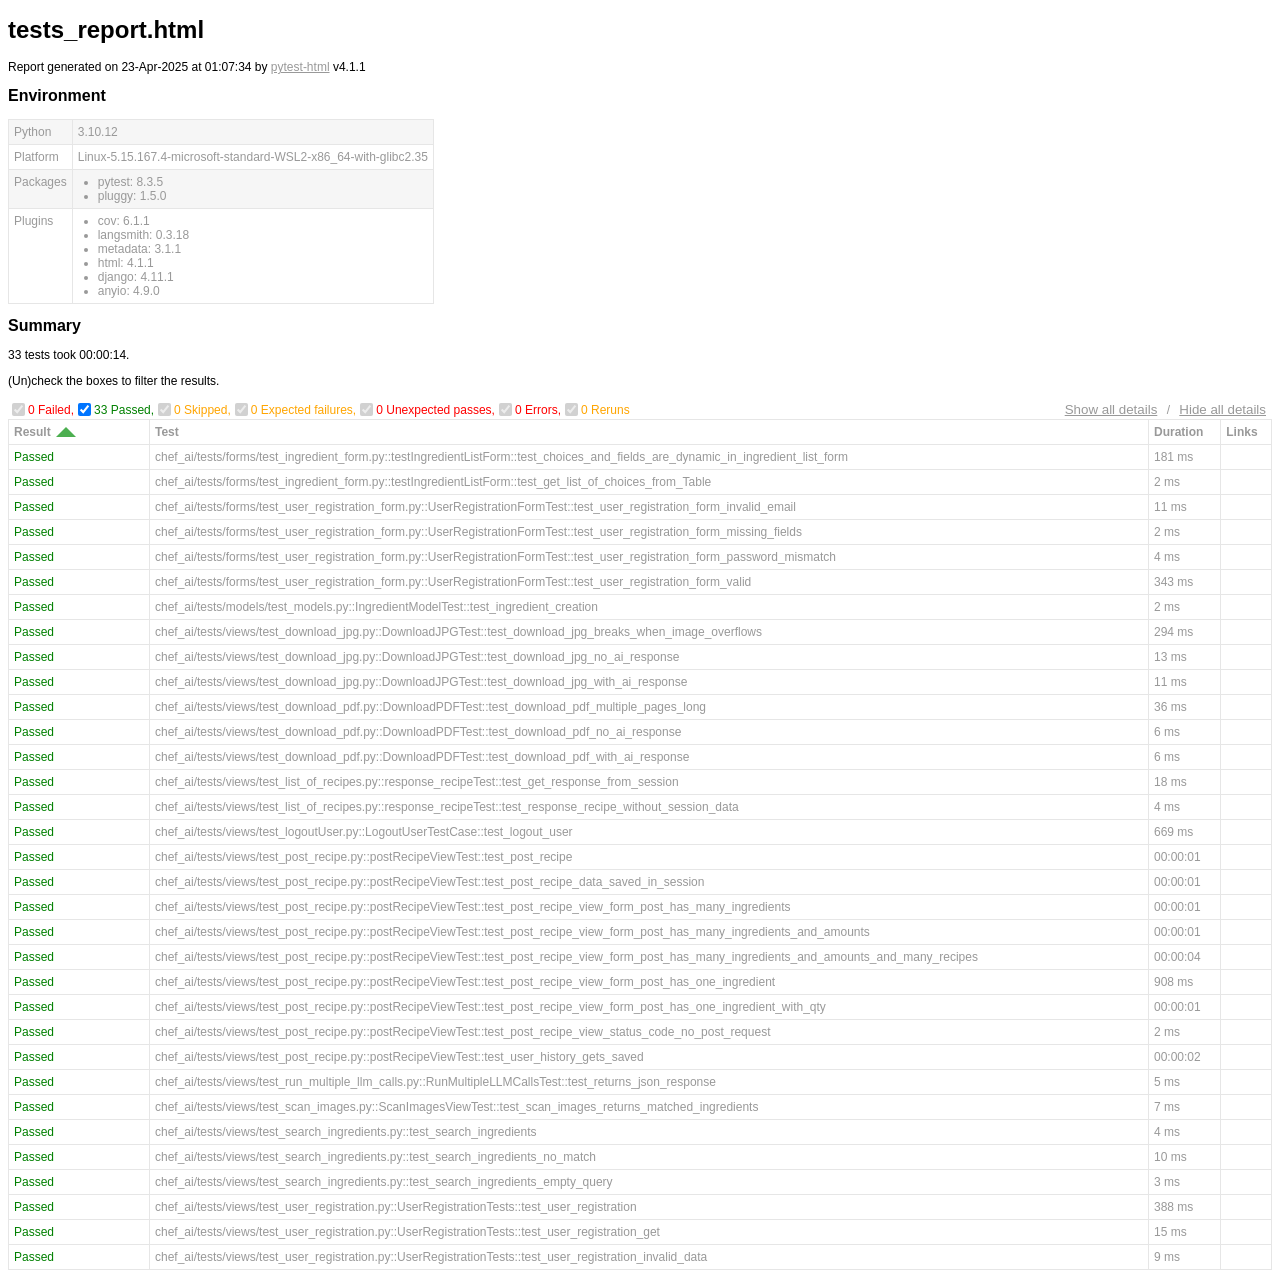
==== commit a162e29c: "added images for image detection" ====
--- a/webapp/tests_report.html
+++ b/webapp/tests_report.html
@@ -328,7 +328,7 @@
   </head>
   <body>
     <h1 id="title">tests_report.html</h1>
-    <p>Report generated on 16-Apr-2025 at 04:35:14 by <a href="https://pypi.python.org/pypi/pytest-html">pytest-html</a>
+    <p>Report generated on 23-Apr-2025 at 01:07:34 by <a href="https://pypi.python.org/pypi/pytest-html">pytest-html</a>
         v4.1.1</p>
     <div id="environment-header">
       <h2>Environment</h2>
@@ -382,7 +382,7 @@
         <h2>Summary</h2>
         <div class="additional-summary prefix">
         </div>
-        <p class="run-count">33 tests took 00:00:08.</p>
+        <p class="run-count">33 tests took 00:00:14.</p>
         <p class="filter">(Un)check the boxes to filter the results.</p>
         <div class="summary__reload">
           <div class="summary__reload__button hidden" onclick="location.reload()">
@@ -429,7 +429,7 @@
     </table>
   </body>
   <footer>
-    <div id="data-container" data-jsonblob="{&#34;environment&#34;: {&#34;Python&#34;: &#34;3.10.12&#34;, &#34;Platform&#34;: &#34;Linux-5.15.167.4-microsoft-standard-WSL2-x86_64-with-glibc2.35&#34;, &#34;Packages&#34;: {&#34;pytest&#34;: &#34;8.3.5&#34;, &#34;pluggy&#34;: &#34;1.5.0&#34;}, &#34;Plugins&#34;: {&#34;cov&#34;: &#34;6.1.1&#34;, &#34;langsmith&#34;: &#34;0.3.18&#34;, &#34;metadata&#34;: &#34;3.1.1&#34;, &#34;html&#34;: &#34;4.1.1&#34;, &#34;django&#34;: &#34;4.11.1&#34;, &#34;anyio&#34;: &#34;4.9.0&#34;}}, &#34;tests&#34;: {&#34;chef_ai/tests/forms/test_ingredient_form.py::testIngredientListForm::test_choices_and_fields_are_dynamic_in_ingredient_list_form&#34;: [{&#34;extras&#34;: [], &#34;result&#34;: &#34;Passed&#34;, &#34;testId&#34;: &#34;chef_ai/tests/forms/test_ingredient_form.py::testIngredientListForm::test_choices_and_fields_are_dynamic_in_ingredient_list_form&#34;, &#34;duration&#34;: &#34;181 ms&#34;, &#34;resultsTableRow&#34;: [&#34;&lt;td class=\&#34;col-result\&#34;&gt;Passed&lt;/td&gt;&#34;, &#34;&lt;td class=\&#34;col-testId\&#34;&gt;chef_ai/tests/forms/test_ingredient_form.py::testIngredientListForm::test_choices_and_fields_are_dynamic_in_ingredient_list_form&lt;/td&gt;&#34;, &#34;&lt;td class=\&#34;col-duration\&#34;&gt;181 ms&lt;/td&gt;&#34;, &#34;&lt;td class=\&#34;col-links\&#34;&gt;&lt;/td&gt;&#34;], &#34;log&#34;: &#34;----------------------------- Captured stdout call -----------------------------\nAdding field for Vegetable\nname of field added: VEGETABLE\nAdding field for Protein\nname of field added: PROTEIN\nAdding field for Fruit\nname of field added: FRUIT\n&#34;}], &#34;chef_ai/tests/forms/test_ingredient_form.py::testIngredientListForm::test_get_list_of_choices_from_Table&#34;: [{&#34;extras&#34;: [], &#34;result&#34;: &#34;Passed&#34;, &#34;testId&#34;: &#34;chef_ai/tests/forms/test_ingredient_form.py::testIngredientListForm::test_get_list_of_choices_from_Table&#34;, &#34;duration&#34;: &#34;2 ms&#34;, &#34;resultsTableRow&#34;: [&#34;&lt;td class=\&#34;col-result\&#34;&gt;Passed&lt;/td&gt;&#34;, &#34;&lt;td class=\&#34;col-testId\&#34;&gt;chef_ai/tests/forms/test_ingredient_form.py::testIngredientListForm::test_get_list_of_choices_from_Table&lt;/td&gt;&#34;, &#34;&lt;td class=\&#34;col-duration\&#34;&gt;2 ms&lt;/td&gt;&#34;, &#34;&lt;td class=\&#34;col-links\&#34;&gt;&lt;/td&gt;&#34;], &#34;log&#34;: &#34;----------------------------- Captured stdout call -----------------------------\n[&amp;#x27;Vegetable&amp;#x27;, &amp;#x27;Protein&amp;#x27;, &amp;#x27;Fruit&amp;#x27;]\n&#34;}], &#34;chef_ai/tests/forms/test_user_registration_form.py::UserRegistrationFormTest::test_user_registration_form_invalid_email&#34;: [{&#34;extras&#34;: [], &#34;result&#34;: &#34;Passed&#34;, &#34;testId&#34;: &#34;chef_ai/tests/forms/test_user_registration_form.py::UserRegistrationFormTest::test_user_registration_form_invalid_email&#34;, &#34;duration&#34;: &#34;11 ms&#34;, &#34;resultsTableRow&#34;: [&#34;&lt;td class=\&#34;col-result\&#34;&gt;Passed&lt;/td&gt;&#34;, &#34;&lt;td class=\&#34;col-testId\&#34;&gt;chef_ai/tests/forms/test_user_registration_form.py::UserRegistrationFormTest::test_user_registration_form_invalid_email&lt;/td&gt;&#34;, &#34;&lt;td class=\&#34;col-duration\&#34;&gt;11 ms&lt;/td&gt;&#34;, &#34;&lt;td class=\&#34;col-links\&#34;&gt;&lt;/td&gt;&#34;], &#34;log&#34;: &#34;No log output captured.&#34;}], &#34;chef_ai/tests/forms/test_user_registration_form.py::UserRegistrationFormTest::test_user_registration_form_missing_fields&#34;: [{&#34;extras&#34;: [], &#34;result&#34;: &#34;Passed&#34;, &#34;testId&#34;: &#34;chef_ai/tests/forms/test_user_registration_form.py::UserRegistrationFormTest::test_user_registration_form_missing_fields&#34;, &#34;duration&#34;: &#34;2 ms&#34;, &#34;resultsTableRow&#34;: [&#34;&lt;td class=\&#34;col-result\&#34;&gt;Passed&lt;/td&gt;&#34;, &#34;&lt;td class=\&#34;col-testId\&#34;&gt;chef_ai/tests/forms/test_user_registration_form.py::UserRegistrationFormTest::test_user_registration_form_missing_fields&lt;/td&gt;&#34;, &#34;&lt;td class=\&#34;col-duration\&#34;&gt;2 ms&lt;/td&gt;&#34;, &#34;&lt;td class=\&#34;col-links\&#34;&gt;&lt;/td&gt;&#34;], &#34;log&#34;: &#34;No log output captured.&#34;}], &#34;chef_ai/tests/forms/test_user_registration_form.py::UserRegistrationFormTest::test_user_registration_form_password_mismatch&#34;: [{&#34;extras&#34;: [], &#34;result&#34;: &#34;Passed&#34;, &#34;testId&#34;: &#34;chef_ai/tests/forms/test_user_registration_form.py::UserRegistrationFormTest::test_user_registration_form_password_mismatch&#34;, &#34;duration&#34;: &#34;4 ms&#34;, &#34;resultsTableRow&#34;: [&#34;&lt;td class=\&#34;col-result\&#34;&gt;Passed&lt;/td&gt;&#34;, &#34;&lt;td class=\&#34;col-testId\&#34;&gt;chef_ai/tests/forms/test_user_registration_form.py::UserRegistrationFormTest::test_user_registration_form_password_mismatch&lt;/td&gt;&#34;, &#34;&lt;td class=\&#34;col-duration\&#34;&gt;4 ms&lt;/td&gt;&#34;, &#34;&lt;td class=\&#34;col-links\&#34;&gt;&lt;/td&gt;&#34;], &#34;log&#34;: &#34;No log output captured.&#34;}], &#34;chef_ai/tests/forms/test_user_registration_form.py::UserRegistrationFormTest::test_user_registration_form_valid&#34;: [{&#34;extras&#34;: [], &#34;result&#34;: &#34;Passed&#34;, &#34;testId&#34;: &#34;chef_ai/tests/forms/test_user_registration_form.py::UserRegistrationFormTest::test_user_registration_form_valid&#34;, &#34;duration&#34;: &#34;361 ms&#34;, &#34;resultsTableRow&#34;: [&#34;&lt;td class=\&#34;col-result\&#34;&gt;Passed&lt;/td&gt;&#34;, &#34;&lt;td class=\&#34;col-testId\&#34;&gt;chef_ai/tests/forms/test_user_registration_form.py::UserRegistrationFormTest::test_user_registration_form_valid&lt;/td&gt;&#34;, &#34;&lt;td class=\&#34;col-duration\&#34;&gt;361 ms&lt;/td&gt;&#34;, &#34;&lt;td class=\&#34;col-links\&#34;&gt;&lt;/td&gt;&#34;], &#34;log&#34;: &#34;----------------------------- Captured stdout call -----------------------------\nError: \n&#34;}], &#34;chef_ai/tests/models/test_models.py::IngredientModelTest::test_ingredient_creation&#34;: [{&#34;extras&#34;: [], &#34;result&#34;: &#34;Passed&#34;, &#34;testId&#34;: &#34;chef_ai/tests/models/test_models.py::IngredientModelTest::test_ingredient_creation&#34;, &#34;duration&#34;: &#34;3 ms&#34;, &#34;resultsTableRow&#34;: [&#34;&lt;td class=\&#34;col-result\&#34;&gt;Passed&lt;/td&gt;&#34;, &#34;&lt;td class=\&#34;col-testId\&#34;&gt;chef_ai/tests/models/test_models.py::IngredientModelTest::test_ingredient_creation&lt;/td&gt;&#34;, &#34;&lt;td class=\&#34;col-duration\&#34;&gt;3 ms&lt;/td&gt;&#34;, &#34;&lt;td class=\&#34;col-links\&#34;&gt;&lt;/td&gt;&#34;], &#34;log&#34;: &#34;----------------------------- Captured stdout call -----------------------------\nSuccess test ingredients insert\n&#34;}], &#34;chef_ai/tests/views/test_download_jpg.py::DownloadJPGTest::test_download_jpg_breaks_when_image_overflows&#34;: [{&#34;extras&#34;: [], &#34;result&#34;: &#34;Passed&#34;, &#34;testId&#34;: &#34;chef_ai/tests/views/test_download_jpg.py::DownloadJPGTest::test_download_jpg_breaks_when_image_overflows&#34;, &#34;duration&#34;: &#34;286 ms&#34;, &#34;resultsTableRow&#34;: [&#34;&lt;td class=\&#34;col-result\&#34;&gt;Passed&lt;/td&gt;&#34;, &#34;&lt;td class=\&#34;col-testId\&#34;&gt;chef_ai/tests/views/test_download_jpg.py::DownloadJPGTest::test_download_jpg_breaks_when_image_overflows&lt;/td&gt;&#34;, &#34;&lt;td class=\&#34;col-duration\&#34;&gt;286 ms&lt;/td&gt;&#34;, &#34;&lt;td class=\&#34;col-links\&#34;&gt;&lt;/td&gt;&#34;], &#34;log&#34;: &#34;No log output captured.&#34;}], &#34;chef_ai/tests/views/test_download_jpg.py::DownloadJPGTest::test_download_jpg_no_ai_response&#34;: [{&#34;extras&#34;: [], &#34;result&#34;: &#34;Passed&#34;, &#34;testId&#34;: &#34;chef_ai/tests/views/test_download_jpg.py::DownloadJPGTest::test_download_jpg_no_ai_response&#34;, &#34;duration&#34;: &#34;12 ms&#34;, &#34;resultsTableRow&#34;: [&#34;&lt;td class=\&#34;col-result\&#34;&gt;Passed&lt;/td&gt;&#34;, &#34;&lt;td class=\&#34;col-testId\&#34;&gt;chef_ai/tests/views/test_download_jpg.py::DownloadJPGTest::test_download_jpg_no_ai_response&lt;/td&gt;&#34;, &#34;&lt;td class=\&#34;col-duration\&#34;&gt;12 ms&lt;/td&gt;&#34;, &#34;&lt;td class=\&#34;col-links\&#34;&gt;&lt;/td&gt;&#34;], &#34;log&#34;: &#34;No log output captured.&#34;}], &#34;chef_ai/tests/views/test_download_jpg.py::DownloadJPGTest::test_download_jpg_with_ai_response&#34;: [{&#34;extras&#34;: [], &#34;result&#34;: &#34;Passed&#34;, &#34;testId&#34;: &#34;chef_ai/tests/views/test_download_jpg.py::DownloadJPGTest::test_download_jpg_with_ai_response&#34;, &#34;duration&#34;: &#34;12 ms&#34;, &#34;resultsTableRow&#34;: [&#34;&lt;td class=\&#34;col-result\&#34;&gt;Passed&lt;/td&gt;&#34;, &#34;&lt;td class=\&#34;col-testId\&#34;&gt;chef_ai/tests/views/test_download_jpg.py::DownloadJPGTest::test_download_jpg_with_ai_response&lt;/td&gt;&#34;, &#34;&lt;td class=\&#34;col-duration\&#34;&gt;12 ms&lt;/td&gt;&#34;, &#34;&lt;td class=\&#34;col-links\&#34;&gt;&lt;/td&gt;&#34;], &#34;log&#34;: &#34;----------------------------- Captured stdout call -----------------------------\nResponse type: &amp;lt;class &amp;#x27;django.http.response.FileResponse&amp;#x27;&amp;gt;\n&#34;}], &#34;chef_ai/tests/views/test_download_pdf.py::DownloadPDFTest::test_download_pdf_multiple_pages_long&#34;: [{&#34;extras&#34;: [], &#34;result&#34;: &#34;Passed&#34;, &#34;testId&#34;: &#34;chef_ai/tests/views/test_download_pdf.py::DownloadPDFTest::test_download_pdf_multiple_pages_long&#34;, &#34;duration&#34;: &#34;38 ms&#34;, &#34;resultsTableRow&#34;: [&#34;&lt;td class=\&#34;col-result\&#34;&gt;Passed&lt;/td&gt;&#34;, &#34;&lt;td class=\&#34;col-testId\&#34;&gt;chef_ai/tests/views/test_download_pdf.py::DownloadPDFTest::test_download_pdf_multiple_pages_long&lt;/td&gt;&#34;, &#34;&lt;td class=\&#34;col-duration\&#34;&gt;38 ms&lt;/td&gt;&#34;, &#34;&lt;td class=\&#34;col-links\&#34;&gt;&lt;/td&gt;&#34;], &#34;log&#34;: &#34;----------------------------- Captured stdout call -----------------------------\nResponse type: &amp;lt;class &amp;#x27;django.http.response.FileResponse&amp;#x27;&amp;gt;\nNumber of pages made: 13\n&#34;}], &#34;chef_ai/tests/views/test_download_pdf.py::DownloadPDFTest::test_download_pdf_no_ai_response&#34;: [{&#34;extras&#34;: [], &#34;result&#34;: &#34;Passed&#34;, &#34;testId&#34;: &#34;chef_ai/tests/views/test_download_pdf.py::DownloadPDFTest::test_download_pdf_no_ai_response&#34;, &#34;duration&#34;: &#34;7 ms&#34;, &#34;resultsTableRow&#34;: [&#34;&lt;td class=\&#34;col-result\&#34;&gt;Passed&lt;/td&gt;&#34;, &#34;&lt;td class=\&#34;col-testId\&#34;&gt;chef_ai/tests/views/test_download_pdf.py::DownloadPDFTest::test_download_pdf_no_ai_response&lt;/td&gt;&#34;, &#34;&lt;td class=\&#34;col-duration\&#34;&gt;7 ms&lt;/td&gt;&#34;, &#34;&lt;td class=\&#34;col-links\&#34;&gt;&lt;/td&gt;&#34;], &#34;log&#34;: &#34;No log output captured.&#34;}], &#34;chef_ai/tests/views/test_download_pdf.py::DownloadPDFTest::test_download_pdf_with_ai_response&#34;: [{&#34;extras&#34;: [], &#34;result&#34;: &#34;Passed&#34;, &#34;testId&#34;: &#34;chef_ai/tests/views/test_download_pdf.py::DownloadPDFTest::test_download_pdf_with_ai_response&#34;, &#34;duration&#34;: &#34;7 ms&#34;, &#34;resultsTableRow&#34;: [&#34;&lt;td class=\&#34;col-result\&#34;&gt;Passed&lt;/td&gt;&#34;, &#34;&lt;td class=\&#34;col-testId\&#34;&gt;chef_ai/tests/views/test_download_pdf.py::DownloadPDFTest::test_download_pdf_with_ai_response&lt;/td&gt;&#34;, &#34;&lt;td class=\&#34;col-duration\&#34;&gt;7 ms&lt;/td&gt;&#34;, &#34;&lt;td class=\&#34;col-links\&#34;&gt;&lt;/td&gt;&#34;], &#34;log&#34;: &#34;----------------------------- Captured stdout call -----------------------------\nResponse type: &amp;lt;class &amp;#x27;django.http.response.FileResponse&amp;#x27;&amp;gt;\n&#34;}], &#34;chef_ai/tests/views/test_list_of_recipes.py::response_recipeTest::test_get_response_from_session&#34;: [{&#34;extras&#34;: [], &#34;result&#34;: &#34;Passed&#34;, &#34;testId&#34;: &#34;chef_ai/tests/views/test_list_of_recipes.py::response_recipeTest::test_get_response_from_session&#34;, &#34;duration&#34;: &#34;18 ms&#34;, &#34;resultsTableRow&#34;: [&#34;&lt;td class=\&#34;col-result\&#34;&gt;Passed&lt;/td&gt;&#34;, &#34;&lt;td class=\&#34;col-testId\&#34;&gt;chef_ai/tests/views/test_list_of_recipes.py::response_recipeTest::test_get_response_from_session&lt;/td&gt;&#34;, &#34;&lt;td class=\&#34;col-duration\&#34;&gt;18 ms&lt;/td&gt;&#34;, &#34;&lt;td class=\&#34;col-links\&#34;&gt;&lt;/td&gt;&#34;], &#34;log&#34;: &#34;No log output captured.&#34;}], &#34;chef_ai/tests/views/test_list_of_recipes.py::response_recipeTest::test_response_recipe_without_session_data&#34;: [{&#34;extras&#34;: [], &#34;result&#34;: &#34;Passed&#34;, &#34;testId&#34;: &#34;chef_ai/tests/views/test_list_of_recipes.py::response_recipeTest::test_response_recipe_without_session_data&#34;, &#34;duration&#34;: &#34;4 ms&#34;, &#34;resultsTableRow&#34;: [&#34;&lt;td class=\&#34;col-result\&#34;&gt;Passed&lt;/td&gt;&#34;, &#34;&lt;td class=\&#34;col-testId\&#34;&gt;chef_ai/tests/views/test_list_of_recipes.py::response_recipeTest::test_response_recipe_without_session_data&lt;/td&gt;&#34;, &#34;&lt;td class=\&#34;col-duration\&#34;&gt;4 ms&lt;/td&gt;&#34;, &#34;&lt;td class=\&#34;col-links\&#34;&gt;&lt;/td&gt;&#34;], &#34;log&#34;: &#34;No log output captured.&#34;}], &#34;chef_ai/tests/views/test_logoutUser.py::LogoutUserTestCase::test_logout_user&#34;: [{&#34;extras&#34;: [], &#34;result&#34;: &#34;Passed&#34;, &#34;testId&#34;: &#34;chef_ai/tests/views/test_logoutUser.py::LogoutUserTestCase::test_logout_user&#34;, &#34;duration&#34;: &#34;715 ms&#34;, &#34;resultsTableRow&#34;: [&#34;&lt;td class=\&#34;col-result\&#34;&gt;Passed&lt;/td&gt;&#34;, &#34;&lt;td class=\&#34;col-testId\&#34;&gt;chef_ai/tests/views/test_logoutUser.py::LogoutUserTestCase::test_logout_user&lt;/td&gt;&#34;, &#34;&lt;td class=\&#34;col-duration\&#34;&gt;715 ms&lt;/td&gt;&#34;, &#34;&lt;td class=\&#34;col-links\&#34;&gt;&lt;/td&gt;&#34;], &#34;log&#34;: &#34;No log output captured.&#34;}], &#34;chef_ai/tests/views/test_post_recipe.py::postRecipeViewTest::test_post_recipe&#34;: [{&#34;extras&#34;: [], &#34;result&#34;: &#34;Passed&#34;, &#34;testId&#34;: &#34;chef_ai/tests/views/test_post_recipe.py::postRecipeViewTest::test_post_recipe&#34;, &#34;duration&#34;: &#34;275 ms&#34;, &#34;resultsTableRow&#34;: [&#34;&lt;td class=\&#34;col-result\&#34;&gt;Passed&lt;/td&gt;&#34;, &#34;&lt;td class=\&#34;col-testId\&#34;&gt;chef_ai/tests/views/test_post_recipe.py::postRecipeViewTest::test_post_recipe&lt;/td&gt;&#34;, &#34;&lt;td class=\&#34;col-duration\&#34;&gt;275 ms&lt;/td&gt;&#34;, &#34;&lt;td class=\&#34;col-links\&#34;&gt;&lt;/td&gt;&#34;], &#34;log&#34;: &#34;------------------------------ Captured log call -------------------------------\nERROR    chef_ai.views:views.py:133 Error in feedLLM: Traceback (most recent call last):\n  File &amp;quot;/home/mcolbert/cis3296_final_project/01-ChefAI/webapp/chef_ai/views.py&amp;quot;, line 98, in feedLLM\n    response = llm.invoke(prompt)\n  File &amp;quot;/home/mcolbert/cis3296_final_project/myenv/lib/python3.10/site-packages/langchain_core/language_models/chat_models.py&amp;quot;, line 307, in invoke\n    self.generate_prompt(\n  File &amp;quot;/home/mcolbert/cis3296_final_project/myenv/lib/python3.10/site-packages/langchain_core/language_models/chat_models.py&amp;quot;, line 843, in generate_prompt\n    return self.generate(prompt_messages, stop=stop, callbacks=callbacks, **kwargs)\n  File &amp;quot;/home/mcolbert/cis3296_final_project/myenv/lib/python3.10/site-packages/langchain_core/language_models/chat_models.py&amp;quot;, line 683, in generate\n    self._generate_with_cache(\n  File &amp;quot;/home/mcolbert/cis3296_final_project/myenv/lib/python3.10/site-packages/langchain_core/language_models/chat_models.py&amp;quot;, line 908, in _generate_with_cache\n    result = self._generate(\n  File &amp;quot;/home/mcolbert/cis3296_final_project/myenv/lib/python3.10/site-packages/langchain_groq/chat_models.py&amp;quot;, line 498, in _generate\n    response = self.client.create(messages=message_dicts, **params)\n  File &amp;quot;/home/mcolbert/cis3296_final_project/myenv/lib/python3.10/site-packages/groq/resources/chat/completions.py&amp;quot;, line 322, in create\n    return self._post(\n  File &amp;quot;/home/mcolbert/cis3296_final_project/myenv/lib/python3.10/site-packages/groq/_base_client.py&amp;quot;, line 1225, in post\n    return cast(ResponseT, self.request(cast_to, opts, stream=stream, stream_cls=stream_cls))\n  File &amp;quot;/home/mcolbert/cis3296_final_project/myenv/lib/python3.10/site-packages/groq/_base_client.py&amp;quot;, line 917, in request\n    return self._request(\n  File &amp;quot;/home/mcolbert/cis3296_final_project/myenv/lib/python3.10/site-packages/groq/_base_client.py&amp;quot;, line 1020, in _request\n    raise self._make_status_error_from_response(err.response) from None\ngroq.RateLimitError: Error code: 429 - {&amp;#x27;error&amp;#x27;: {&amp;#x27;message&amp;#x27;: &amp;#x27;Rate limit reached for model `llama-3.3-70b-versatile` in organization `org_01jg0p1p8eecav797c9w96amar` service tier `on_demand` on tokens per day (TPD): Limit 100000, Used 99820, Requested 263. Please try again in 1m11.522s. Need more tokens? Upgrade to Dev Tier today at https://console.groq.com/settings/billing&amp;#x27;, &amp;#x27;type&amp;#x27;: &amp;#x27;tokens&amp;#x27;, &amp;#x27;code&amp;#x27;: &amp;#x27;rate_limit_exceeded&amp;#x27;}}\n\n&#34;}], &#34;chef_ai/tests/views/test_post_recipe.py::postRecipeViewTest::test_post_recipe_data_saved_in_session&#34;: [{&#34;extras&#34;: [], &#34;result&#34;: &#34;Passed&#34;, &#34;testId&#34;: &#34;chef_ai/tests/views/test_post_recipe.py::postRecipeViewTest::test_post_recipe_data_saved_in_session&#34;, &#34;duration&#34;: &#34;00:00:01&#34;, &#34;resultsTableRow&#34;: [&#34;&lt;td class=\&#34;col-result\&#34;&gt;Passed&lt;/td&gt;&#34;, &#34;&lt;td class=\&#34;col-testId\&#34;&gt;chef_ai/tests/views/test_post_recipe.py::postRecipeViewTest::test_post_recipe_data_saved_in_session&lt;/td&gt;&#34;, &#34;&lt;td class=\&#34;col-duration\&#34;&gt;00:00:01&lt;/td&gt;&#34;, &#34;&lt;td class=\&#34;col-links\&#34;&gt;&lt;/td&gt;&#34;], &#34;log&#34;: &#34;----------------------------- Captured stdout call -----------------------------\nthe raw output from llm: Title: Simple Fried Egg \nCuisine: American \nTime Required: 10 minutes \nIngredients:\n- egg: 2\nUtensils:\n- Non-stick pan\n- Spatula\n- Plate\nSteps:\n1. Crack the eggs into a bowl and whisk them gently to break the yolks.\n2. Heat a non-stick pan over medium heat.\n3. Once the pan is hot, add the eggs to the pan.\n4. Let the eggs cook for about 2-3 minutes or until the whites are set and the yolks are cooked to your desired doneness.\n5. Use a spatula to carefully flip the eggs over and cook for another minute.\n6. Remove the eggs from the pan and place them on a plate.\n7. Serve the fried eggs hot.\nInside feedLLM Parsed data: {&amp;#x27;title&amp;#x27;: &amp;#x27;Simple Fried Egg&amp;#x27;, &amp;#x27;cuisine&amp;#x27;: &amp;#x27;American&amp;#x27;, &amp;#x27;time&amp;#x27;: &amp;#x27;10 minutes&amp;#x27;, &amp;#x27;ingredients&amp;#x27;: [&amp;#x27;egg: 2&amp;#x27;], &amp;#x27;utensils&amp;#x27;: [&amp;#x27;Non-stick pan&amp;#x27;, &amp;#x27;Spatula&amp;#x27;, &amp;#x27;Plate&amp;#x27;], &amp;#x27;steps&amp;#x27;: [&amp;#x27;Crack the eggs into a bowl and whisk them gently to break the yolks.&amp;#x27;, &amp;#x27;Heat a non-stick pan over medium heat.&amp;#x27;, &amp;#x27;Once the pan is hot, add the eggs to the pan.&amp;#x27;, &amp;#x27;Let the eggs cook for about 2-3 minutes or until the whites are set and the yolks are cooked to your desired doneness.&amp;#x27;, &amp;#x27;Use a spatula to carefully flip the eggs over and cook for another minute.&amp;#x27;, &amp;#x27;Remove the eggs from the pan and place them on a plate.&amp;#x27;, &amp;#x27;Serve the fried eggs hot.&amp;#x27;]}\n&#34;}], &#34;chef_ai/tests/views/test_post_recipe.py::postRecipeViewTest::test_post_recipe_view_form_post_has_many_ingredients&#34;: [{&#34;extras&#34;: [], &#34;result&#34;: &#34;Passed&#34;, &#34;testId&#34;: &#34;chef_ai/tests/views/test_post_recipe.py::postRecipeViewTest::test_post_recipe_view_form_post_has_many_ingredients&#34;, &#34;duration&#34;: &#34;00:00:01&#34;, &#34;resultsTableRow&#34;: [&#34;&lt;td class=\&#34;col-result\&#34;&gt;Passed&lt;/td&gt;&#34;, &#34;&lt;td class=\&#34;col-testId\&#34;&gt;chef_ai/tests/views/test_post_recipe.py::postRecipeViewTest::test_post_recipe_view_form_post_has_many_ingredients&lt;/td&gt;&#34;, &#34;&lt;td class=\&#34;col-duration\&#34;&gt;00:00:01&lt;/td&gt;&#34;, &#34;&lt;td class=\&#34;col-links\&#34;&gt;&lt;/td&gt;&#34;], &#34;log&#34;: &#34;----------------------------- Captured stdout call -----------------------------\nthe raw output from llm: Title: Bacon and Cheese Sandwich \nCuisine: American \nTime Required: 10 minutes \nIngredients:\n- 2 slices of bread\n- 2 slices of bacon\n- 1 slice of cheese\n- salt to taste\nUtensils:\n- Pan\n- Plate\n- Cutting board\n- Knife\nSteps:\n1. Start by cooking the bacon slices in a pan over medium heat until crispy.\n2. Once the bacon is cooked, remove it from the pan and set it aside on a plate.\n3. Place one slice of bread on the cutting board and put a slice of cheese on it.\n4. Add the cooked bacon slices on top of the cheese.\n5. Place the second slice of bread on top to complete the sandwich.\n6. Sprinkle salt to taste on the sandwich.\n7. Serve the sandwich hot and enjoy.\nInside feedLLM Parsed data: {&amp;#x27;title&amp;#x27;: &amp;#x27;Bacon and Cheese Sandwich&amp;#x27;, &amp;#x27;cuisine&amp;#x27;: &amp;#x27;American&amp;#x27;, &amp;#x27;time&amp;#x27;: &amp;#x27;10 minutes&amp;#x27;, &amp;#x27;ingredients&amp;#x27;: [&amp;#x27;2 slices of bread&amp;#x27;, &amp;#x27;2 slices of bacon&amp;#x27;, &amp;#x27;1 slice of cheese&amp;#x27;, &amp;#x27;salt to taste&amp;#x27;], &amp;#x27;utensils&amp;#x27;: [&amp;#x27;Pan&amp;#x27;, &amp;#x27;Plate&amp;#x27;, &amp;#x27;Cutting board&amp;#x27;, &amp;#x27;Knife&amp;#x27;], &amp;#x27;steps&amp;#x27;: [&amp;#x27;Start by cooking the bacon slices in a pan over medium heat until crispy.&amp;#x27;, &amp;#x27;Once the bacon is cooked, remove it from the pan and set it aside on a plate.&amp;#x27;, &amp;#x27;Place one slice of bread on the cutting board and put a slice of cheese on it.&amp;#x27;, &amp;#x27;Add the cooked bacon slices on top of the cheese.&amp;#x27;, &amp;#x27;Place the second slice of bread on top to complete the sandwich.&amp;#x27;, &amp;#x27;Sprinkle salt to taste on the sandwich.&amp;#x27;, &amp;#x27;Serve the sandwich hot and enjoy.&amp;#x27;]}\n&#34;}], &#34;chef_ai/tests/views/test_post_recipe.py::postRecipeViewTest::test_post_recipe_view_form_post_has_many_ingredients_and_amounts&#34;: [{&#34;extras&#34;: [], &#34;result&#34;: &#34;Passed&#34;, &#34;testId&#34;: &#34;chef_ai/tests/views/test_post_recipe.py::postRecipeViewTest::test_post_recipe_view_form_post_has_many_ingredients_and_amounts&#34;, &#34;duration&#34;: &#34;00:00:01&#34;, &#34;resultsTableRow&#34;: [&#34;&lt;td class=\&#34;col-result\&#34;&gt;Passed&lt;/td&gt;&#34;, &#34;&lt;td class=\&#34;col-testId\&#34;&gt;chef_ai/tests/views/test_post_recipe.py::postRecipeViewTest::test_post_recipe_view_form_post_has_many_ingredients_and_amounts&lt;/td&gt;&#34;, &#34;&lt;td class=\&#34;col-duration\&#34;&gt;00:00:01&lt;/td&gt;&#34;, &#34;&lt;td class=\&#34;col-links\&#34;&gt;&lt;/td&gt;&#34;], &#34;log&#34;: &#34;----------------------------- Captured stdout call -----------------------------\nthe raw output from llm: Title: Bacon and Cheese Sandwich \nCuisine: American \nTime Required: 15 minutes \n\nIngredients:\n- bacon: 2 slices\n- cheese: 2 slices (assuming 1lb is 16 slices, 1 slice is 1/16 of 1lb)\n- bread: 2 slices\n\nUtensils:\n- Pan\n- Cutting board\n- Knife\n- Plate\n\nSteps:\n1. Cut the bread into two slices.\n2. Cut the cheese into two slices.\n3. Cut the bacon into two slices.\n4. Cook the bacon slices in a pan over medium heat until crispy.\n5. Once the bacon is cooked, remove it from the pan and set aside.\n6. Assemble the sandwich by placing a slice of cheese on one slice of bread, then adding two slices of bacon, and finally placing the second slice of cheese on top.\n7. Place the second slice of bread on top of the cheese to complete the sandwich.\n8. Serve and enjoy your bacon and cheese sandwich.\nInside feedLLM Parsed data: {&amp;#x27;title&amp;#x27;: &amp;#x27;Bacon and Cheese Sandwich&amp;#x27;, &amp;#x27;cuisine&amp;#x27;: &amp;#x27;American&amp;#x27;, &amp;#x27;time&amp;#x27;: &amp;#x27;15 minutes&amp;#x27;, &amp;#x27;ingredients&amp;#x27;: [&amp;#x27;bacon: 2 slices&amp;#x27;, &amp;#x27;cheese: 2 slices (assuming 1lb is 16 slices, 1 slice is 1/16 of 1lb)&amp;#x27;, &amp;#x27;bread: 2 slices&amp;#x27;], &amp;#x27;utensils&amp;#x27;: [&amp;#x27;Pan&amp;#x27;, &amp;#x27;Cutting board&amp;#x27;, &amp;#x27;Knife&amp;#x27;, &amp;#x27;Plate&amp;#x27;], &amp;#x27;steps&amp;#x27;: [&amp;#x27;Cut the bread into two slices.&amp;#x27;, &amp;#x27;Cut the cheese into two slices.&amp;#x27;, &amp;#x27;Cut the bacon into two slices.&amp;#x27;, &amp;#x27;Cook the bacon slices in a pan over medium heat until crispy.&amp;#x27;, &amp;#x27;Once the bacon is cooked, remove it from the pan and set aside.&amp;#x27;, &amp;#x27;Assemble the sandwich by placing a slice of cheese on one slice of bread, then adding two slices of bacon, and finally placing the second slice of cheese on top.&amp;#x27;, &amp;#x27;Place the second slice of bread on top of the cheese to complete the sandwich.&amp;#x27;, &amp;#x27;Serve and enjoy your bacon and cheese sandwich.&amp;#x27;]}\n&#34;}], &#34;chef_ai/tests/views/test_post_recipe.py::postRecipeViewTest::test_post_recipe_view_form_post_has_many_ingredients_and_amounts_and_many_recipes&#34;: [{&#34;extras&#34;: [], &#34;result&#34;: &#34;Passed&#34;, &#34;testId&#34;: &#34;chef_ai/tests/views/test_post_recipe.py::postRecipeViewTest::test_post_recipe_view_form_post_has_many_ingredients_and_amounts_and_many_recipes&#34;, &#34;duration&#34;: &#34;678 ms&#34;, &#34;resultsTableRow&#34;: [&#34;&lt;td class=\&#34;col-result\&#34;&gt;Passed&lt;/td&gt;&#34;, &#34;&lt;td class=\&#34;col-testId\&#34;&gt;chef_ai/tests/views/test_post_recipe.py::postRecipeViewTest::test_post_recipe_view_form_post_has_many_ingredients_and_amounts_and_many_recipes&lt;/td&gt;&#34;, &#34;&lt;td class=\&#34;col-duration\&#34;&gt;678 ms&lt;/td&gt;&#34;, &#34;&lt;td class=\&#34;col-links\&#34;&gt;&lt;/td&gt;&#34;], &#34;log&#34;: &#34;------------------------------ Captured log call -------------------------------\nERROR    chef_ai.views:views.py:133 Error in feedLLM: Traceback (most recent call last):\n  File &amp;quot;/home/mcolbert/cis3296_final_project/01-ChefAI/webapp/chef_ai/views.py&amp;quot;, line 98, in feedLLM\n    response = llm.invoke(prompt)\n  File &amp;quot;/home/mcolbert/cis3296_final_project/myenv/lib/python3.10/site-packages/langchain_core/language_models/chat_models.py&amp;quot;, line 307, in invoke\n    self.generate_prompt(\n  File &amp;quot;/home/mcolbert/cis3296_final_project/myenv/lib/python3.10/site-packages/langchain_core/language_models/chat_models.py&amp;quot;, line 843, in generate_prompt\n    return self.generate(prompt_messages, stop=stop, callbacks=callbacks, **kwargs)\n  File &amp;quot;/home/mcolbert/cis3296_final_project/myenv/lib/python3.10/site-packages/langchain_core/language_models/chat_models.py&amp;quot;, line 683, in generate\n    self._generate_with_cache(\n  File &amp;quot;/home/mcolbert/cis3296_final_project/myenv/lib/python3.10/site-packages/langchain_core/language_models/chat_models.py&amp;quot;, line 908, in _generate_with_cache\n    result = self._generate(\n  File &amp;quot;/home/mcolbert/cis3296_final_project/myenv/lib/python3.10/site-packages/langchain_groq/chat_models.py&amp;quot;, line 498, in _generate\n    response = self.client.create(messages=message_dicts, **params)\n  File &amp;quot;/home/mcolbert/cis3296_final_project/myenv/lib/python3.10/site-packages/groq/resources/chat/completions.py&amp;quot;, line 322, in create\n    return self._post(\n  File &amp;quot;/home/mcolbert/cis3296_final_project/myenv/lib/python3.10/site-packages/groq/_base_client.py&amp;quot;, line 1225, in post\n    return cast(ResponseT, self.request(cast_to, opts, stream=stream, stream_cls=stream_cls))\n  File &amp;quot;/home/mcolbert/cis3296_final_project/myenv/lib/python3.10/site-packages/groq/_base_client.py&amp;quot;, line 917, in request\n    return self._request(\n  File &amp;quot;/home/mcolbert/cis3296_final_project/myenv/lib/python3.10/site-packages/groq/_base_client.py&amp;quot;, line 1020, in _request\n    raise self._make_status_error_from_response(err.response) from None\ngroq.RateLimitError: Error code: 429 - {&amp;#x27;error&amp;#x27;: {&amp;#x27;message&amp;#x27;: &amp;#x27;Rate limit reached for model `llama-3.3-70b-versatile` in organization `org_01jg0p1p8eecav797c9w96amar` service tier `on_demand` on tokens per day (TPD): Limit 100000, Used 99816, Requested 281. Please try again in 1m23.396999999s. Need more tokens? Upgrade to Dev Tier today at https://console.groq.com/settings/billing&amp;#x27;, &amp;#x27;type&amp;#x27;: &amp;#x27;tokens&amp;#x27;, &amp;#x27;code&amp;#x27;: &amp;#x27;rate_limit_exceeded&amp;#x27;}}\n\nERROR    chef_ai.views:views.py:133 Error in feedLLM: Traceback (most recent call last):\n  File &amp;quot;/home/mcolbert/cis3296_final_project/01-ChefAI/webapp/chef_ai/views.py&amp;quot;, line 98, in feedLLM\n    response = llm.invoke(prompt)\n  File &amp;quot;/home/mcolbert/cis3296_final_project/myenv/lib/python3.10/site-packages/langchain_core/language_models/chat_models.py&amp;quot;, line 307, in invoke\n    self.generate_prompt(\n  File &amp;quot;/home/mcolbert/cis3296_final_project/myenv/lib/python3.10/site-packages/langchain_core/language_models/chat_models.py&amp;quot;, line 843, in generate_prompt\n    return self.generate(prompt_messages, stop=stop, callbacks=callbacks, **kwargs)\n  File &amp;quot;/home/mcolbert/cis3296_final_project/myenv/lib/python3.10/site-packages/langchain_core/language_models/chat_models.py&amp;quot;, line 683, in generate\n    self._generate_with_cache(\n  File &amp;quot;/home/mcolbert/cis3296_final_project/myenv/lib/python3.10/site-packages/langchain_core/language_models/chat_models.py&amp;quot;, line 908, in _generate_with_cache\n    result = self._generate(\n  File &amp;quot;/home/mcolbert/cis3296_final_project/myenv/lib/python3.10/site-packages/langchain_groq/chat_models.py&amp;quot;, line 498, in _generate\n    response = self.client.create(messages=message_dicts, **params)\n  File &amp;quot;/home/mcolbert/cis3296_final_project/myenv/lib/python3.10/site-packages/groq/resources/chat/completions.py&amp;quot;, line 322, in create\n    return self._post(\n  File &amp;quot;/home/mcolbert/cis3296_final_project/myenv/lib/python3.10/site-packages/groq/_base_client.py&amp;quot;, line 1225, in post\n    return cast(ResponseT, self.request(cast_to, opts, stream=stream, stream_cls=stream_cls))\n  File &amp;quot;/home/mcolbert/cis3296_final_project/myenv/lib/python3.10/site-packages/groq/_base_client.py&amp;quot;, line 917, in request\n    return self._request(\n  File &amp;quot;/home/mcolbert/cis3296_final_project/myenv/lib/python3.10/site-packages/groq/_base_client.py&amp;quot;, line 1020, in _request\n    raise self._make_status_error_from_response(err.response) from None\ngroq.RateLimitError: Error code: 429 - {&amp;#x27;error&amp;#x27;: {&amp;#x27;message&amp;#x27;: &amp;#x27;Rate limit reached for model `llama-3.3-70b-versatile` in organization `org_01jg0p1p8eecav797c9w96amar` service tier `on_demand` on tokens per day (TPD): Limit 100000, Used 99816, Requested 297. Please try again in 1m36.984999999s. Need more tokens? Upgrade to Dev Tier today at https://console.groq.com/settings/billing&amp;#x27;, &amp;#x27;type&amp;#x27;: &amp;#x27;tokens&amp;#x27;, &amp;#x27;code&amp;#x27;: &amp;#x27;rate_limit_exceeded&amp;#x27;}}\n\nERROR    chef_ai.views:views.py:133 Error in feedLLM: Traceback (most recent call last):\n  File &amp;quot;/home/mcolbert/cis3296_final_project/01-ChefAI/webapp/chef_ai/views.py&amp;quot;, line 98, in feedLLM\n    response = llm.invoke(prompt)\n  File &amp;quot;/home/mcolbert/cis3296_final_project/myenv/lib/python3.10/site-packages/langchain_core/language_models/chat_models.py&amp;quot;, line 307, in invoke\n    self.generate_prompt(\n  File &amp;quot;/home/mcolbert/cis3296_final_project/myenv/lib/python3.10/site-packages/langchain_core/language_models/chat_models.py&amp;quot;, line 843, in generate_prompt\n    return self.generate(prompt_messages, stop=stop, callbacks=callbacks, **kwargs)\n  File &amp;quot;/home/mcolbert/cis3296_final_project/myenv/lib/python3.10/site-packages/langchain_core/language_models/chat_models.py&amp;quot;, line 683, in generate\n    self._generate_with_cache(\n  File &amp;quot;/home/mcolbert/cis3296_final_project/myenv/lib/python3.10/site-packages/langchain_core/language_models/chat_models.py&amp;quot;, line 908, in _generate_with_cache\n    result = self._generate(\n  File &amp;quot;/home/mcolbert/cis3296_final_project/myenv/lib/python3.10/site-packages/langchain_groq/chat_models.py&amp;quot;, line 498, in _generate\n    response = self.client.create(messages=message_dicts, **params)\n  File &amp;quot;/home/mcolbert/cis3296_final_project/myenv/lib/python3.10/site-packages/groq/resources/chat/completions.py&amp;quot;, line 322, in create\n    return self._post(\n  File &amp;quot;/home/mcolbert/cis3296_final_project/myenv/lib/python3.10/site-packages/groq/_base_client.py&amp;quot;, line 1225, in post\n    return cast(ResponseT, self.request(cast_to, opts, stream=stream, stream_cls=stream_cls))\n  File &amp;quot;/home/mcolbert/cis3296_final_project/myenv/lib/python3.10/site-packages/groq/_base_client.py&amp;quot;, line 917, in request\n    return self._request(\n  File &amp;quot;/home/mcolbert/cis3296_final_project/myenv/lib/python3.10/site-packages/groq/_base_client.py&amp;quot;, line 1020, in _request\n    raise self._make_status_error_from_response(err.response) from None\ngroq.RateLimitError: Error code: 429 - {&amp;#x27;error&amp;#x27;: {&amp;#x27;message&amp;#x27;: &amp;#x27;Rate limit reached for model `llama-3.3-70b-versatile` in organization `org_01jg0p1p8eecav797c9w96amar` service tier `on_demand` on tokens per day (TPD): Limit 100000, Used 99815, Requested 313. Please try again in 1m50.561s. Need more tokens? Upgrade to Dev Tier today at https://console.groq.com/settings/billing&amp;#x27;, &amp;#x27;type&amp;#x27;: &amp;#x27;tokens&amp;#x27;, &amp;#x27;code&amp;#x27;: &amp;#x27;rate_limit_exceeded&amp;#x27;}}\n\n&#34;}], &#34;chef_ai/tests/views/test_post_recipe.py::postRecipeViewTest::test_post_recipe_view_form_post_has_one_ingredient&#34;: [{&#34;extras&#34;: [], &#34;result&#34;: &#34;Passed&#34;, &#34;testId&#34;: &#34;chef_ai/tests/views/test_post_recipe.py::postRecipeViewTest::test_post_recipe_view_form_post_has_one_ingredient&#34;, &#34;duration&#34;: &#34;189 ms&#34;, &#34;resultsTableRow&#34;: [&#34;&lt;td class=\&#34;col-result\&#34;&gt;Passed&lt;/td&gt;&#34;, &#34;&lt;td class=\&#34;col-testId\&#34;&gt;chef_ai/tests/views/test_post_recipe.py::postRecipeViewTest::test_post_recipe_view_form_post_has_one_ingredient&lt;/td&gt;&#34;, &#34;&lt;td class=\&#34;col-duration\&#34;&gt;189 ms&lt;/td&gt;&#34;, &#34;&lt;td class=\&#34;col-links\&#34;&gt;&lt;/td&gt;&#34;], &#34;log&#34;: &#34;------------------------------ Captured log call -------------------------------\nERROR    chef_ai.views:views.py:133 Error in feedLLM: Traceback (most recent call last):\n  File &amp;quot;/home/mcolbert/cis3296_final_project/01-ChefAI/webapp/chef_ai/views.py&amp;quot;, line 98, in feedLLM\n    response = llm.invoke(prompt)\n  File &amp;quot;/home/mcolbert/cis3296_final_project/myenv/lib/python3.10/site-packages/langchain_core/language_models/chat_models.py&amp;quot;, line 307, in invoke\n    self.generate_prompt(\n  File &amp;quot;/home/mcolbert/cis3296_final_project/myenv/lib/python3.10/site-packages/langchain_core/language_models/chat_models.py&amp;quot;, line 843, in generate_prompt\n    return self.generate(prompt_messages, stop=stop, callbacks=callbacks, **kwargs)\n  File &amp;quot;/home/mcolbert/cis3296_final_project/myenv/lib/python3.10/site-packages/langchain_core/language_models/chat_models.py&amp;quot;, line 683, in generate\n    self._generate_with_cache(\n  File &amp;quot;/home/mcolbert/cis3296_final_project/myenv/lib/python3.10/site-packages/langchain_core/language_models/chat_models.py&amp;quot;, line 908, in _generate_with_cache\n    result = self._generate(\n  File &amp;quot;/home/mcolbert/cis3296_final_project/myenv/lib/python3.10/site-packages/langchain_groq/chat_models.py&amp;quot;, line 498, in _generate\n    response = self.client.create(messages=message_dicts, **params)\n  File &amp;quot;/home/mcolbert/cis3296_final_project/myenv/lib/python3.10/site-packages/groq/resources/chat/completions.py&amp;quot;, line 322, in create\n    return self._post(\n  File &amp;quot;/home/mcolbert/cis3296_final_project/myenv/lib/python3.10/site-packages/groq/_base_client.py&amp;quot;, line 1225, in post\n    return cast(ResponseT, self.request(cast_to, opts, stream=stream, stream_cls=stream_cls))\n  File &amp;quot;/home/mcolbert/cis3296_final_project/myenv/lib/python3.10/site-packages/groq/_base_client.py&amp;quot;, line 917, in request\n    return self._request(\n  File &amp;quot;/home/mcolbert/cis3296_final_project/myenv/lib/python3.10/site-packages/groq/_base_client.py&amp;quot;, line 1020, in _request\n    raise self._make_status_error_from_response(err.response) from None\ngroq.RateLimitError: Error code: 429 - {&amp;#x27;error&amp;#x27;: {&amp;#x27;message&amp;#x27;: &amp;#x27;Rate limit reached for model `llama-3.3-70b-versatile` in organization `org_01jg0p1p8eecav797c9w96amar` service tier `on_demand` on tokens per day (TPD): Limit 100000, Used 99815, Requested 261. Please try again in 1m5.435999999s. Need more tokens? Upgrade to Dev Tier today at https://console.groq.com/settings/billing&amp;#x27;, &amp;#x27;type&amp;#x27;: &amp;#x27;tokens&amp;#x27;, &amp;#x27;code&amp;#x27;: &amp;#x27;rate_limit_exceeded&amp;#x27;}}\n\n&#34;}], &#34;chef_ai/tests/views/test_post_recipe.py::postRecipeViewTest::test_post_recipe_view_form_post_has_one_ingredient_with_qty&#34;: [{&#34;extras&#34;: [], &#34;result&#34;: &#34;Passed&#34;, &#34;testId&#34;: &#34;chef_ai/tests/views/test_post_recipe.py::postRecipeViewTest::test_post_recipe_view_form_post_has_one_ingredient_with_qty&#34;, &#34;duration&#34;: &#34;248 ms&#34;, &#34;resultsTableRow&#34;: [&#34;&lt;td class=\&#34;col-result\&#34;&gt;Passed&lt;/td&gt;&#34;, &#34;&lt;td class=\&#34;col-testId\&#34;&gt;chef_ai/tests/views/test_post_recipe.py::postRecipeViewTest::test_post_recipe_view_form_post_has_one_ingredient_with_qty&lt;/td&gt;&#34;, &#34;&lt;td class=\&#34;col-duration\&#34;&gt;248 ms&lt;/td&gt;&#34;, &#34;&lt;td class=\&#34;col-links\&#34;&gt;&lt;/td&gt;&#34;], &#34;log&#34;: &#34;------------------------------ Captured log call -------------------------------\nERROR    chef_ai.views:views.py:133 Error in feedLLM: Traceback (most recent call last):\n  File &amp;quot;/home/mcolbert/cis3296_final_project/01-ChefAI/webapp/chef_ai/views.py&amp;quot;, line 98, in feedLLM\n    response = llm.invoke(prompt)\n  File &amp;quot;/home/mcolbert/cis3296_final_project/myenv/lib/python3.10/site-packages/langchain_core/language_models/chat_models.py&amp;quot;, line 307, in invoke\n    self.generate_prompt(\n  File &amp;quot;/home/mcolbert/cis3296_final_project/myenv/lib/python3.10/site-packages/langchain_core/language_models/chat_models.py&amp;quot;, line 843, in generate_prompt\n    return self.generate(prompt_messages, stop=stop, callbacks=callbacks, **kwargs)\n  File &amp;quot;/home/mcolbert/cis3296_final_project/myenv/lib/python3.10/site-packages/langchain_core/language_models/chat_models.py&amp;quot;, line 683, in generate\n    self._generate_with_cache(\n  File &amp;quot;/home/mcolbert/cis3296_final_project/myenv/lib/python3.10/site-packages/langchain_core/language_models/chat_models.py&amp;quot;, line 908, in _generate_with_cache\n    result = self._generate(\n  File &amp;quot;/home/mcolbert/cis3296_final_project/myenv/lib/python3.10/site-packages/langchain_groq/chat_models.py&amp;quot;, line 498, in _generate\n    response = self.client.create(messages=message_dicts, **params)\n  File &amp;quot;/home/mcolbert/cis3296_final_project/myenv/lib/python3.10/site-packages/groq/resources/chat/completions.py&amp;quot;, line 322, in create\n    return self._post(\n  File &amp;quot;/home/mcolbert/cis3296_final_project/myenv/lib/python3.10/site-packages/groq/_base_client.py&amp;quot;, line 1225, in post\n    return cast(ResponseT, self.request(cast_to, opts, stream=stream, stream_cls=stream_cls))\n  File &amp;quot;/home/mcolbert/cis3296_final_project/myenv/lib/python3.10/site-packages/groq/_base_client.py&amp;quot;, line 917, in request\n    return self._request(\n  File &amp;quot;/home/mcolbert/cis3296_final_project/myenv/lib/python3.10/site-packages/groq/_base_client.py&amp;quot;, line 1020, in _request\n    raise self._make_status_error_from_response(err.response) from None\ngroq.RateLimitError: Error code: 429 - {&amp;#x27;error&amp;#x27;: {&amp;#x27;message&amp;#x27;: &amp;#x27;Rate limit reached for model `llama-3.3-70b-versatile` in organization `org_01jg0p1p8eecav797c9w96amar` service tier `on_demand` on tokens per day (TPD): Limit 100000, Used 99815, Requested 261. Please try again in 1m5.182999999s. Need more tokens? Upgrade to Dev Tier today at https://console.groq.com/settings/billing&amp;#x27;, &amp;#x27;type&amp;#x27;: &amp;#x27;tokens&amp;#x27;, &amp;#x27;code&amp;#x27;: &amp;#x27;rate_limit_exceeded&amp;#x27;}}\n\n&#34;}], &#34;chef_ai/tests/views/test_post_recipe.py::postRecipeViewTest::test_post_recipe_view_status_code_no_post_request&#34;: [{&#34;extras&#34;: [], &#34;result&#34;: &#34;Passed&#34;, &#34;testId&#34;: &#34;chef_ai/tests/views/test_post_recipe.py::postRecipeViewTest::test_post_recipe_view_status_code_no_post_request&#34;, &#34;duration&#34;: &#34;4 ms&#34;, &#34;resultsTableRow&#34;: [&#34;&lt;td class=\&#34;col-result\&#34;&gt;Passed&lt;/td&gt;&#34;, &#34;&lt;td class=\&#34;col-testId\&#34;&gt;chef_ai/tests/views/test_post_recipe.py::postRecipeViewTest::test_post_recipe_view_status_code_no_post_request&lt;/td&gt;&#34;, &#34;&lt;td class=\&#34;col-duration\&#34;&gt;4 ms&lt;/td&gt;&#34;, &#34;&lt;td class=\&#34;col-links\&#34;&gt;&lt;/td&gt;&#34;], &#34;log&#34;: &#34;------------------------------ Captured log call -------------------------------\nWARNING  django.request:log.py:248 Bad Request: /chefai/post-recipe/\n\n&#34;}], &#34;chef_ai/tests/views/test_post_recipe.py::postRecipeViewTest::test_user_history_gets_saved&#34;: [{&#34;extras&#34;: [], &#34;result&#34;: &#34;Passed&#34;, &#34;testId&#34;: &#34;chef_ai/tests/views/test_post_recipe.py::postRecipeViewTest::test_user_history_gets_saved&#34;, &#34;duration&#34;: &#34;00:00:02&#34;, &#34;resultsTableRow&#34;: [&#34;&lt;td class=\&#34;col-result\&#34;&gt;Passed&lt;/td&gt;&#34;, &#34;&lt;td class=\&#34;col-testId\&#34;&gt;chef_ai/tests/views/test_post_recipe.py::postRecipeViewTest::test_user_history_gets_saved&lt;/td&gt;&#34;, &#34;&lt;td class=\&#34;col-duration\&#34;&gt;00:00:02&lt;/td&gt;&#34;, &#34;&lt;td class=\&#34;col-links\&#34;&gt;&lt;/td&gt;&#34;], &#34;log&#34;: &#34;----------------------------- Captured stdout call -----------------------------\nthe raw output from llm: Title: Simple Fried Egg \nCuisine: American \nTime Required: 10 minutes \nIngredients:\n- egg: 2\nUtensils:\n- Non-stick pan\n- Spatula\n- Plate\nSteps:\n1. Crack the eggs into a bowl and whisk them gently to break the yolks.\n2. Heat a non-stick pan over medium heat.\n3. Once the pan is hot, add the eggs to the pan.\n4. Let the eggs cook until the whites are set and the yolks are cooked to your desired doneness.\n5. Use a spatula to carefully flip the eggs over and cook for another minute.\n6. Remove the eggs from the pan and place them on a plate.\n7. Serve the fried eggs hot.\nInside feedLLM Parsed data: {&amp;#x27;title&amp;#x27;: &amp;#x27;Simple Fried Egg&amp;#x27;, &amp;#x27;cuisine&amp;#x27;: &amp;#x27;American&amp;#x27;, &amp;#x27;time&amp;#x27;: &amp;#x27;10 minutes&amp;#x27;, &amp;#x27;ingredients&amp;#x27;: [&amp;#x27;egg: 2&amp;#x27;], &amp;#x27;utensils&amp;#x27;: [&amp;#x27;Non-stick pan&amp;#x27;, &amp;#x27;Spatula&amp;#x27;, &amp;#x27;Plate&amp;#x27;], &amp;#x27;steps&amp;#x27;: [&amp;#x27;Crack the eggs into a bowl and whisk them gently to break the yolks.&amp;#x27;, &amp;#x27;Heat a non-stick pan over medium heat.&amp;#x27;, &amp;#x27;Once the pan is hot, add the eggs to the pan.&amp;#x27;, &amp;#x27;Let the eggs cook until the whites are set and the yolks are cooked to your desired doneness.&amp;#x27;, &amp;#x27;Use a spatula to carefully flip the eggs over and cook for another minute.&amp;#x27;, &amp;#x27;Remove the eggs from the pan and place them on a plate.&amp;#x27;, &amp;#x27;Serve the fried eggs hot.&amp;#x27;]}\n&#34;}], &#34;chef_ai/tests/views/test_run_multiple_llm_calls.py::RunMultipleLLMCallsTest::test_returns_json_response&#34;: [{&#34;extras&#34;: [], &#34;result&#34;: &#34;Passed&#34;, &#34;testId&#34;: &#34;chef_ai/tests/views/test_run_multiple_llm_calls.py::RunMultipleLLMCallsTest::test_returns_json_response&#34;, &#34;duration&#34;: &#34;4 ms&#34;, &#34;resultsTableRow&#34;: [&#34;&lt;td class=\&#34;col-result\&#34;&gt;Passed&lt;/td&gt;&#34;, &#34;&lt;td class=\&#34;col-testId\&#34;&gt;chef_ai/tests/views/test_run_multiple_llm_calls.py::RunMultipleLLMCallsTest::test_returns_json_response&lt;/td&gt;&#34;, &#34;&lt;td class=\&#34;col-duration\&#34;&gt;4 ms&lt;/td&gt;&#34;, &#34;&lt;td class=\&#34;col-links\&#34;&gt;&lt;/td&gt;&#34;], &#34;log&#34;: &#34;No log output captured.&#34;}], &#34;chef_ai/tests/views/test_scan_images.py::ScanImagesViewTest::test_scan_images_returns_matched_ingredients&#34;: [{&#34;extras&#34;: [], &#34;result&#34;: &#34;Passed&#34;, &#34;testId&#34;: &#34;chef_ai/tests/views/test_scan_images.py::ScanImagesViewTest::test_scan_images_returns_matched_ingredients&#34;, &#34;duration&#34;: &#34;6 ms&#34;, &#34;resultsTableRow&#34;: [&#34;&lt;td class=\&#34;col-result\&#34;&gt;Passed&lt;/td&gt;&#34;, &#34;&lt;td class=\&#34;col-testId\&#34;&gt;chef_ai/tests/views/test_scan_images.py::ScanImagesViewTest::test_scan_images_returns_matched_ingredients&lt;/td&gt;&#34;, &#34;&lt;td class=\&#34;col-duration\&#34;&gt;6 ms&lt;/td&gt;&#34;, &#34;&lt;td class=\&#34;col-links\&#34;&gt;&lt;/td&gt;&#34;], &#34;log&#34;: &#34;----------------------------- Captured stdout call -----------------------------\nsuccess\n&amp;lt;MagicMock name=&amp;#x27;Model().predict_by_bytes()&amp;#x27; id=&amp;#x27;139694434337408&amp;#x27;&amp;gt;\negg\nflour\n&#34;}], &#34;chef_ai/tests/views/test_search_ingredients.py::test_search_ingredients&#34;: [{&#34;extras&#34;: [], &#34;result&#34;: &#34;Passed&#34;, &#34;testId&#34;: &#34;chef_ai/tests/views/test_search_ingredients.py::test_search_ingredients&#34;, &#34;duration&#34;: &#34;3 ms&#34;, &#34;resultsTableRow&#34;: [&#34;&lt;td class=\&#34;col-result\&#34;&gt;Passed&lt;/td&gt;&#34;, &#34;&lt;td class=\&#34;col-testId\&#34;&gt;chef_ai/tests/views/test_search_ingredients.py::test_search_ingredients&lt;/td&gt;&#34;, &#34;&lt;td class=\&#34;col-duration\&#34;&gt;3 ms&lt;/td&gt;&#34;, &#34;&lt;td class=\&#34;col-links\&#34;&gt;&lt;/td&gt;&#34;], &#34;log&#34;: &#34;No log output captured.&#34;}], &#34;chef_ai/tests/views/test_search_ingredients.py::test_search_ingredients_no_match&#34;: [{&#34;extras&#34;: [], &#34;result&#34;: &#34;Passed&#34;, &#34;testId&#34;: &#34;chef_ai/tests/views/test_search_ingredients.py::test_search_ingredients_no_match&#34;, &#34;duration&#34;: &#34;3 ms&#34;, &#34;resultsTableRow&#34;: [&#34;&lt;td class=\&#34;col-result\&#34;&gt;Passed&lt;/td&gt;&#34;, &#34;&lt;td class=\&#34;col-testId\&#34;&gt;chef_ai/tests/views/test_search_ingredients.py::test_search_ingredients_no_match&lt;/td&gt;&#34;, &#34;&lt;td class=\&#34;col-duration\&#34;&gt;3 ms&lt;/td&gt;&#34;, &#34;&lt;td class=\&#34;col-links\&#34;&gt;&lt;/td&gt;&#34;], &#34;log&#34;: &#34;No log output captured.&#34;}], &#34;chef_ai/tests/views/test_search_ingredients.py::test_search_ingredients_empty_query&#34;: [{&#34;extras&#34;: [], &#34;result&#34;: &#34;Passed&#34;, &#34;testId&#34;: &#34;chef_ai/tests/views/test_search_ingredients.py::test_search_ingredients_empty_query&#34;, &#34;duration&#34;: &#34;3 ms&#34;, &#34;resultsTableRow&#34;: [&#34;&lt;td class=\&#34;col-result\&#34;&gt;Passed&lt;/td&gt;&#34;, &#34;&lt;td class=\&#34;col-testId\&#34;&gt;chef_ai/tests/views/test_search_ingredients.py::test_search_ingredients_empty_query&lt;/td&gt;&#34;, &#34;&lt;td class=\&#34;col-duration\&#34;&gt;3 ms&lt;/td&gt;&#34;, &#34;&lt;td class=\&#34;col-links\&#34;&gt;&lt;/td&gt;&#34;], &#34;log&#34;: &#34;No log output captured.&#34;}], &#34;chef_ai/tests/views/test_user_registration.py::UserRegistrationTests::test_user_registration&#34;: [{&#34;extras&#34;: [], &#34;result&#34;: &#34;Passed&#34;, &#34;testId&#34;: &#34;chef_ai/tests/views/test_user_registration.py::UserRegistrationTests::test_user_registration&#34;, &#34;duration&#34;: &#34;360 ms&#34;, &#34;resultsTableRow&#34;: [&#34;&lt;td class=\&#34;col-result\&#34;&gt;Passed&lt;/td&gt;&#34;, &#34;&lt;td class=\&#34;col-testId\&#34;&gt;chef_ai/tests/views/test_user_registration.py::UserRegistrationTests::test_user_registration&lt;/td&gt;&#34;, &#34;&lt;td class=\&#34;col-duration\&#34;&gt;360 ms&lt;/td&gt;&#34;, &#34;&lt;td class=\&#34;col-links\&#34;&gt;&lt;/td&gt;&#34;], &#34;log&#34;: &#34;No log output captured.&#34;}], &#34;chef_ai/tests/views/test_user_registration.py::UserRegistrationTests::test_user_registration_get&#34;: [{&#34;extras&#34;: [], &#34;result&#34;: &#34;Passed&#34;, &#34;testId&#34;: &#34;chef_ai/tests/views/test_user_registration.py::UserRegistrationTests::test_user_registration_get&#34;, &#34;duration&#34;: &#34;13 ms&#34;, &#34;resultsTableRow&#34;: [&#34;&lt;td class=\&#34;col-result\&#34;&gt;Passed&lt;/td&gt;&#34;, &#34;&lt;td class=\&#34;col-testId\&#34;&gt;chef_ai/tests/views/test_user_registration.py::UserRegistrationTests::test_user_registration_get&lt;/td&gt;&#34;, &#34;&lt;td class=\&#34;col-duration\&#34;&gt;13 ms&lt;/td&gt;&#34;, &#34;&lt;td class=\&#34;col-links\&#34;&gt;&lt;/td&gt;&#34;], &#34;log&#34;: &#34;No log output captured.&#34;}], &#34;chef_ai/tests/views/test_user_registration.py::UserRegistrationTests::test_user_registration_invalid_data&#34;: [{&#34;extras&#34;: [], &#34;result&#34;: &#34;Passed&#34;, &#34;testId&#34;: &#34;chef_ai/tests/views/test_user_registration.py::UserRegistrationTests::test_user_registration_invalid_data&#34;, &#34;duration&#34;: &#34;9 ms&#34;, &#34;resultsTableRow&#34;: [&#34;&lt;td class=\&#34;col-result\&#34;&gt;Passed&lt;/td&gt;&#34;, &#34;&lt;td class=\&#34;col-testId\&#34;&gt;chef_ai/tests/views/test_user_registration.py::UserRegistrationTests::test_user_registration_invalid_data&lt;/td&gt;&#34;, &#34;&lt;td class=\&#34;col-duration\&#34;&gt;9 ms&lt;/td&gt;&#34;, &#34;&lt;td class=\&#34;col-links\&#34;&gt;&lt;/td&gt;&#34;], &#34;log&#34;: &#34;No log output captured.&#34;}]}, &#34;renderCollapsed&#34;: [&#34;passed&#34;], &#34;initialSort&#34;: &#34;result&#34;, &#34;title&#34;: &#34;tests_report.html&#34;}"></div>
+    <div id="data-container" data-jsonblob="{&#34;environment&#34;: {&#34;Python&#34;: &#34;3.10.12&#34;, &#34;Platform&#34;: &#34;Linux-5.15.167.4-microsoft-standard-WSL2-x86_64-with-glibc2.35&#34;, &#34;Packages&#34;: {&#34;pytest&#34;: &#34;8.3.5&#34;, &#34;pluggy&#34;: &#34;1.5.0&#34;}, &#34;Plugins&#34;: {&#34;cov&#34;: &#34;6.1.1&#34;, &#34;langsmith&#34;: &#34;0.3.18&#34;, &#34;metadata&#34;: &#34;3.1.1&#34;, &#34;html&#34;: &#34;4.1.1&#34;, &#34;django&#34;: &#34;4.11.1&#34;, &#34;anyio&#34;: &#34;4.9.0&#34;}}, &#34;tests&#34;: {&#34;chef_ai/tests/forms/test_ingredient_form.py::testIngredientListForm::test_choices_and_fields_are_dynamic_in_ingredient_list_form&#34;: [{&#34;extras&#34;: [], &#34;result&#34;: &#34;Passed&#34;, &#34;testId&#34;: &#34;chef_ai/tests/forms/test_ingredient_form.py::testIngredientListForm::test_choices_and_fields_are_dynamic_in_ingredient_list_form&#34;, &#34;duration&#34;: &#34;181 ms&#34;, &#34;resultsTableRow&#34;: [&#34;&lt;td class=\&#34;col-result\&#34;&gt;Passed&lt;/td&gt;&#34;, &#34;&lt;td class=\&#34;col-testId\&#34;&gt;chef_ai/tests/forms/test_ingredient_form.py::testIngredientListForm::test_choices_and_fields_are_dynamic_in_ingredient_list_form&lt;/td&gt;&#34;, &#34;&lt;td class=\&#34;col-duration\&#34;&gt;181 ms&lt;/td&gt;&#34;, &#34;&lt;td class=\&#34;col-links\&#34;&gt;&lt;/td&gt;&#34;], &#34;log&#34;: &#34;----------------------------- Captured stdout call -----------------------------\nAdding field for Vegetable\nname of field added: VEGETABLE\nAdding field for Protein\nname of field added: PROTEIN\nAdding field for Fruit\nname of field added: FRUIT\n&#34;}], &#34;chef_ai/tests/forms/test_ingredient_form.py::testIngredientListForm::test_get_list_of_choices_from_Table&#34;: [{&#34;extras&#34;: [], &#34;result&#34;: &#34;Passed&#34;, &#34;testId&#34;: &#34;chef_ai/tests/forms/test_ingredient_form.py::testIngredientListForm::test_get_list_of_choices_from_Table&#34;, &#34;duration&#34;: &#34;2 ms&#34;, &#34;resultsTableRow&#34;: [&#34;&lt;td class=\&#34;col-result\&#34;&gt;Passed&lt;/td&gt;&#34;, &#34;&lt;td class=\&#34;col-testId\&#34;&gt;chef_ai/tests/forms/test_ingredient_form.py::testIngredientListForm::test_get_list_of_choices_from_Table&lt;/td&gt;&#34;, &#34;&lt;td class=\&#34;col-duration\&#34;&gt;2 ms&lt;/td&gt;&#34;, &#34;&lt;td class=\&#34;col-links\&#34;&gt;&lt;/td&gt;&#34;], &#34;log&#34;: &#34;----------------------------- Captured stdout call -----------------------------\n[&amp;#x27;Vegetable&amp;#x27;, &amp;#x27;Protein&amp;#x27;, &amp;#x27;Fruit&amp;#x27;]\n&#34;}], &#34;chef_ai/tests/forms/test_user_registration_form.py::UserRegistrationFormTest::test_user_registration_form_invalid_email&#34;: [{&#34;extras&#34;: [], &#34;result&#34;: &#34;Passed&#34;, &#34;testId&#34;: &#34;chef_ai/tests/forms/test_user_registration_form.py::UserRegistrationFormTest::test_user_registration_form_invalid_email&#34;, &#34;duration&#34;: &#34;11 ms&#34;, &#34;resultsTableRow&#34;: [&#34;&lt;td class=\&#34;col-result\&#34;&gt;Passed&lt;/td&gt;&#34;, &#34;&lt;td class=\&#34;col-testId\&#34;&gt;chef_ai/tests/forms/test_user_registration_form.py::UserRegistrationFormTest::test_user_registration_form_invalid_email&lt;/td&gt;&#34;, &#34;&lt;td class=\&#34;col-duration\&#34;&gt;11 ms&lt;/td&gt;&#34;, &#34;&lt;td class=\&#34;col-links\&#34;&gt;&lt;/td&gt;&#34;], &#34;log&#34;: &#34;No log output captured.&#34;}], &#34;chef_ai/tests/forms/test_user_registration_form.py::UserRegistrationFormTest::test_user_registration_form_missing_fields&#34;: [{&#34;extras&#34;: [], &#34;result&#34;: &#34;Passed&#34;, &#34;testId&#34;: &#34;chef_ai/tests/forms/test_user_registration_form.py::UserRegistrationFormTest::test_user_registration_form_missing_fields&#34;, &#34;duration&#34;: &#34;2 ms&#34;, &#34;resultsTableRow&#34;: [&#34;&lt;td class=\&#34;col-result\&#34;&gt;Passed&lt;/td&gt;&#34;, &#34;&lt;td class=\&#34;col-testId\&#34;&gt;chef_ai/tests/forms/test_user_registration_form.py::UserRegistrationFormTest::test_user_registration_form_missing_fields&lt;/td&gt;&#34;, &#34;&lt;td class=\&#34;col-duration\&#34;&gt;2 ms&lt;/td&gt;&#34;, &#34;&lt;td class=\&#34;col-links\&#34;&gt;&lt;/td&gt;&#34;], &#34;log&#34;: &#34;No log output captured.&#34;}], &#34;chef_ai/tests/forms/test_user_registration_form.py::UserRegistrationFormTest::test_user_registration_form_password_mismatch&#34;: [{&#34;extras&#34;: [], &#34;result&#34;: &#34;Passed&#34;, &#34;testId&#34;: &#34;chef_ai/tests/forms/test_user_registration_form.py::UserRegistrationFormTest::test_user_registration_form_password_mismatch&#34;, &#34;duration&#34;: &#34;4 ms&#34;, &#34;resultsTableRow&#34;: [&#34;&lt;td class=\&#34;col-result\&#34;&gt;Passed&lt;/td&gt;&#34;, &#34;&lt;td class=\&#34;col-testId\&#34;&gt;chef_ai/tests/forms/test_user_registration_form.py::UserRegistrationFormTest::test_user_registration_form_password_mismatch&lt;/td&gt;&#34;, &#34;&lt;td class=\&#34;col-duration\&#34;&gt;4 ms&lt;/td&gt;&#34;, &#34;&lt;td class=\&#34;col-links\&#34;&gt;&lt;/td&gt;&#34;], &#34;log&#34;: &#34;No log output captured.&#34;}], &#34;chef_ai/tests/forms/test_user_registration_form.py::UserRegistrationFormTest::test_user_registration_form_valid&#34;: [{&#34;extras&#34;: [], &#34;result&#34;: &#34;Passed&#34;, &#34;testId&#34;: &#34;chef_ai/tests/forms/test_user_registration_form.py::UserRegistrationFormTest::test_user_registration_form_valid&#34;, &#34;duration&#34;: &#34;343 ms&#34;, &#34;resultsTableRow&#34;: [&#34;&lt;td class=\&#34;col-result\&#34;&gt;Passed&lt;/td&gt;&#34;, &#34;&lt;td class=\&#34;col-testId\&#34;&gt;chef_ai/tests/forms/test_user_registration_form.py::UserRegistrationFormTest::test_user_registration_form_valid&lt;/td&gt;&#34;, &#34;&lt;td class=\&#34;col-duration\&#34;&gt;343 ms&lt;/td&gt;&#34;, &#34;&lt;td class=\&#34;col-links\&#34;&gt;&lt;/td&gt;&#34;], &#34;log&#34;: &#34;----------------------------- Captured stdout call -----------------------------\nError: \n&#34;}], &#34;chef_ai/tests/models/test_models.py::IngredientModelTest::test_ingredient_creation&#34;: [{&#34;extras&#34;: [], &#34;result&#34;: &#34;Passed&#34;, &#34;testId&#34;: &#34;chef_ai/tests/models/test_models.py::IngredientModelTest::test_ingredient_creation&#34;, &#34;duration&#34;: &#34;2 ms&#34;, &#34;resultsTableRow&#34;: [&#34;&lt;td class=\&#34;col-result\&#34;&gt;Passed&lt;/td&gt;&#34;, &#34;&lt;td class=\&#34;col-testId\&#34;&gt;chef_ai/tests/models/test_models.py::IngredientModelTest::test_ingredient_creation&lt;/td&gt;&#34;, &#34;&lt;td class=\&#34;col-duration\&#34;&gt;2 ms&lt;/td&gt;&#34;, &#34;&lt;td class=\&#34;col-links\&#34;&gt;&lt;/td&gt;&#34;], &#34;log&#34;: &#34;----------------------------- Captured stdout call -----------------------------\nSuccess test ingredients insert\n&#34;}], &#34;chef_ai/tests/views/test_download_jpg.py::DownloadJPGTest::test_download_jpg_breaks_when_image_overflows&#34;: [{&#34;extras&#34;: [], &#34;result&#34;: &#34;Passed&#34;, &#34;testId&#34;: &#34;chef_ai/tests/views/test_download_jpg.py::DownloadJPGTest::test_download_jpg_breaks_when_image_overflows&#34;, &#34;duration&#34;: &#34;294 ms&#34;, &#34;resultsTableRow&#34;: [&#34;&lt;td class=\&#34;col-result\&#34;&gt;Passed&lt;/td&gt;&#34;, &#34;&lt;td class=\&#34;col-testId\&#34;&gt;chef_ai/tests/views/test_download_jpg.py::DownloadJPGTest::test_download_jpg_breaks_when_image_overflows&lt;/td&gt;&#34;, &#34;&lt;td class=\&#34;col-duration\&#34;&gt;294 ms&lt;/td&gt;&#34;, &#34;&lt;td class=\&#34;col-links\&#34;&gt;&lt;/td&gt;&#34;], &#34;log&#34;: &#34;No log output captured.&#34;}], &#34;chef_ai/tests/views/test_download_jpg.py::DownloadJPGTest::test_download_jpg_no_ai_response&#34;: [{&#34;extras&#34;: [], &#34;result&#34;: &#34;Passed&#34;, &#34;testId&#34;: &#34;chef_ai/tests/views/test_download_jpg.py::DownloadJPGTest::test_download_jpg_no_ai_response&#34;, &#34;duration&#34;: &#34;13 ms&#34;, &#34;resultsTableRow&#34;: [&#34;&lt;td class=\&#34;col-result\&#34;&gt;Passed&lt;/td&gt;&#34;, &#34;&lt;td class=\&#34;col-testId\&#34;&gt;chef_ai/tests/views/test_download_jpg.py::DownloadJPGTest::test_download_jpg_no_ai_response&lt;/td&gt;&#34;, &#34;&lt;td class=\&#34;col-duration\&#34;&gt;13 ms&lt;/td&gt;&#34;, &#34;&lt;td class=\&#34;col-links\&#34;&gt;&lt;/td&gt;&#34;], &#34;log&#34;: &#34;No log output captured.&#34;}], &#34;chef_ai/tests/views/test_download_jpg.py::DownloadJPGTest::test_download_jpg_with_ai_response&#34;: [{&#34;extras&#34;: [], &#34;result&#34;: &#34;Passed&#34;, &#34;testId&#34;: &#34;chef_ai/tests/views/test_download_jpg.py::DownloadJPGTest::test_download_jpg_with_ai_response&#34;, &#34;duration&#34;: &#34;11 ms&#34;, &#34;resultsTableRow&#34;: [&#34;&lt;td class=\&#34;col-result\&#34;&gt;Passed&lt;/td&gt;&#34;, &#34;&lt;td class=\&#34;col-testId\&#34;&gt;chef_ai/tests/views/test_download_jpg.py::DownloadJPGTest::test_download_jpg_with_ai_response&lt;/td&gt;&#34;, &#34;&lt;td class=\&#34;col-duration\&#34;&gt;11 ms&lt;/td&gt;&#34;, &#34;&lt;td class=\&#34;col-links\&#34;&gt;&lt;/td&gt;&#34;], &#34;log&#34;: &#34;----------------------------- Captured stdout call -----------------------------\nResponse type: &amp;lt;class &amp;#x27;django.http.response.FileResponse&amp;#x27;&amp;gt;\n&#34;}], &#34;chef_ai/tests/views/test_download_pdf.py::DownloadPDFTest::test_download_pdf_multiple_pages_long&#34;: [{&#34;extras&#34;: [], &#34;result&#34;: &#34;Passed&#34;, &#34;testId&#34;: &#34;chef_ai/tests/views/test_download_pdf.py::DownloadPDFTest::test_download_pdf_multiple_pages_long&#34;, &#34;duration&#34;: &#34;36 ms&#34;, &#34;resultsTableRow&#34;: [&#34;&lt;td class=\&#34;col-result\&#34;&gt;Passed&lt;/td&gt;&#34;, &#34;&lt;td class=\&#34;col-testId\&#34;&gt;chef_ai/tests/views/test_download_pdf.py::DownloadPDFTest::test_download_pdf_multiple_pages_long&lt;/td&gt;&#34;, &#34;&lt;td class=\&#34;col-duration\&#34;&gt;36 ms&lt;/td&gt;&#34;, &#34;&lt;td class=\&#34;col-links\&#34;&gt;&lt;/td&gt;&#34;], &#34;log&#34;: &#34;----------------------------- Captured stdout call -----------------------------\nResponse type: &amp;lt;class &amp;#x27;django.http.response.FileResponse&amp;#x27;&amp;gt;\nNumber of pages made: 13\n&#34;}], &#34;chef_ai/tests/views/test_download_pdf.py::DownloadPDFTest::test_download_pdf_no_ai_response&#34;: [{&#34;extras&#34;: [], &#34;result&#34;: &#34;Passed&#34;, &#34;testId&#34;: &#34;chef_ai/tests/views/test_download_pdf.py::DownloadPDFTest::test_download_pdf_no_ai_response&#34;, &#34;duration&#34;: &#34;6 ms&#34;, &#34;resultsTableRow&#34;: [&#34;&lt;td class=\&#34;col-result\&#34;&gt;Passed&lt;/td&gt;&#34;, &#34;&lt;td class=\&#34;col-testId\&#34;&gt;chef_ai/tests/views/test_download_pdf.py::DownloadPDFTest::test_download_pdf_no_ai_response&lt;/td&gt;&#34;, &#34;&lt;td class=\&#34;col-duration\&#34;&gt;6 ms&lt;/td&gt;&#34;, &#34;&lt;td class=\&#34;col-links\&#34;&gt;&lt;/td&gt;&#34;], &#34;log&#34;: &#34;No log output captured.&#34;}], &#34;chef_ai/tests/views/test_download_pdf.py::DownloadPDFTest::test_download_pdf_with_ai_response&#34;: [{&#34;extras&#34;: [], &#34;result&#34;: &#34;Passed&#34;, &#34;testId&#34;: &#34;chef_ai/tests/views/test_download_pdf.py::DownloadPDFTest::test_download_pdf_with_ai_response&#34;, &#34;duration&#34;: &#34;6 ms&#34;, &#34;resultsTableRow&#34;: [&#34;&lt;td class=\&#34;col-result\&#34;&gt;Passed&lt;/td&gt;&#34;, &#34;&lt;td class=\&#34;col-testId\&#34;&gt;chef_ai/tests/views/test_download_pdf.py::DownloadPDFTest::test_download_pdf_with_ai_response&lt;/td&gt;&#34;, &#34;&lt;td class=\&#34;col-duration\&#34;&gt;6 ms&lt;/td&gt;&#34;, &#34;&lt;td class=\&#34;col-links\&#34;&gt;&lt;/td&gt;&#34;], &#34;log&#34;: &#34;----------------------------- Captured stdout call -----------------------------\nResponse type: &amp;lt;class &amp;#x27;django.http.response.FileResponse&amp;#x27;&amp;gt;\n&#34;}], &#34;chef_ai/tests/views/test_list_of_recipes.py::response_recipeTest::test_get_response_from_session&#34;: [{&#34;extras&#34;: [], &#34;result&#34;: &#34;Passed&#34;, &#34;testId&#34;: &#34;chef_ai/tests/views/test_list_of_recipes.py::response_recipeTest::test_get_response_from_session&#34;, &#34;duration&#34;: &#34;18 ms&#34;, &#34;resultsTableRow&#34;: [&#34;&lt;td class=\&#34;col-result\&#34;&gt;Passed&lt;/td&gt;&#34;, &#34;&lt;td class=\&#34;col-testId\&#34;&gt;chef_ai/tests/views/test_list_of_recipes.py::response_recipeTest::test_get_response_from_session&lt;/td&gt;&#34;, &#34;&lt;td class=\&#34;col-duration\&#34;&gt;18 ms&lt;/td&gt;&#34;, &#34;&lt;td class=\&#34;col-links\&#34;&gt;&lt;/td&gt;&#34;], &#34;log&#34;: &#34;No log output captured.&#34;}], &#34;chef_ai/tests/views/test_list_of_recipes.py::response_recipeTest::test_response_recipe_without_session_data&#34;: [{&#34;extras&#34;: [], &#34;result&#34;: &#34;Passed&#34;, &#34;testId&#34;: &#34;chef_ai/tests/views/test_list_of_recipes.py::response_recipeTest::test_response_recipe_without_session_data&#34;, &#34;duration&#34;: &#34;4 ms&#34;, &#34;resultsTableRow&#34;: [&#34;&lt;td class=\&#34;col-result\&#34;&gt;Passed&lt;/td&gt;&#34;, &#34;&lt;td class=\&#34;col-testId\&#34;&gt;chef_ai/tests/views/test_list_of_recipes.py::response_recipeTest::test_response_recipe_without_session_data&lt;/td&gt;&#34;, &#34;&lt;td class=\&#34;col-duration\&#34;&gt;4 ms&lt;/td&gt;&#34;, &#34;&lt;td class=\&#34;col-links\&#34;&gt;&lt;/td&gt;&#34;], &#34;log&#34;: &#34;No log output captured.&#34;}], &#34;chef_ai/tests/views/test_logoutUser.py::LogoutUserTestCase::test_logout_user&#34;: [{&#34;extras&#34;: [], &#34;result&#34;: &#34;Passed&#34;, &#34;testId&#34;: &#34;chef_ai/tests/views/test_logoutUser.py::LogoutUserTestCase::test_logout_user&#34;, &#34;duration&#34;: &#34;669 ms&#34;, &#34;resultsTableRow&#34;: [&#34;&lt;td class=\&#34;col-result\&#34;&gt;Passed&lt;/td&gt;&#34;, &#34;&lt;td class=\&#34;col-testId\&#34;&gt;chef_ai/tests/views/test_logoutUser.py::LogoutUserTestCase::test_logout_user&lt;/td&gt;&#34;, &#34;&lt;td class=\&#34;col-duration\&#34;&gt;669 ms&lt;/td&gt;&#34;, &#34;&lt;td class=\&#34;col-links\&#34;&gt;&lt;/td&gt;&#34;], &#34;log&#34;: &#34;No log output captured.&#34;}], &#34;chef_ai/tests/views/test_post_recipe.py::postRecipeViewTest::test_post_recipe&#34;: [{&#34;extras&#34;: [], &#34;result&#34;: &#34;Passed&#34;, &#34;testId&#34;: &#34;chef_ai/tests/views/test_post_recipe.py::postRecipeViewTest::test_post_recipe&#34;, &#34;duration&#34;: &#34;00:00:01&#34;, &#34;resultsTableRow&#34;: [&#34;&lt;td class=\&#34;col-result\&#34;&gt;Passed&lt;/td&gt;&#34;, &#34;&lt;td class=\&#34;col-testId\&#34;&gt;chef_ai/tests/views/test_post_recipe.py::postRecipeViewTest::test_post_recipe&lt;/td&gt;&#34;, &#34;&lt;td class=\&#34;col-duration\&#34;&gt;00:00:01&lt;/td&gt;&#34;, &#34;&lt;td class=\&#34;col-links\&#34;&gt;&lt;/td&gt;&#34;], &#34;log&#34;: &#34;----------------------------- Captured stdout call -----------------------------\nthe raw output from llm: Title: Simple Pancake  \nCuisine: American  \nTime Required: 20 minutes  \nIngredients:\n- 1 egg\n- 1 cup flour\nUtensils:\n- Bowl\n- Whisk\n- Non-stick pan\nSteps:\n1. In a bowl, crack the egg and whisk it until it&amp;#x27;s well beaten.\n2. Add the flour to the bowl and mix until a smooth batter forms.\n3. Heat a non-stick pan over medium heat.\n4. Pour a small amount of the batter onto the pan and tilt the pan to evenly coat the bottom.\n5. Cook the pancake for 2-3 minutes, until bubbles appear on the surface and the edges start to dry.\n6. Flip the pancake and cook for another 1-2 minutes, until it&amp;#x27;s golden brown.\n7. Serve the pancake hot.\nInside feedLLM Parsed data: {&amp;#x27;title&amp;#x27;: &amp;#x27;Simple Pancake&amp;#x27;, &amp;#x27;cuisine&amp;#x27;: &amp;#x27;American&amp;#x27;, &amp;#x27;time&amp;#x27;: &amp;#x27;20 minutes&amp;#x27;, &amp;#x27;ingredients&amp;#x27;: [&amp;#x27;1 egg&amp;#x27;, &amp;#x27;1 cup flour&amp;#x27;], &amp;#x27;utensils&amp;#x27;: [&amp;#x27;Bowl&amp;#x27;, &amp;#x27;Whisk&amp;#x27;, &amp;#x27;Non-stick pan&amp;#x27;], &amp;#x27;steps&amp;#x27;: [&amp;quot;In a bowl, crack the egg and whisk it until it&amp;#x27;s well beaten.&amp;quot;, &amp;#x27;Add the flour to the bowl and mix until a smooth batter forms.&amp;#x27;, &amp;#x27;Heat a non-stick pan over medium heat.&amp;#x27;, &amp;#x27;Pour a small amount of the batter onto the pan and tilt the pan to evenly coat the bottom.&amp;#x27;, &amp;#x27;Cook the pancake for 2-3 minutes, until bubbles appear on the surface and the edges start to dry.&amp;#x27;, &amp;quot;Flip the pancake and cook for another 1-2 minutes, until it&amp;#x27;s golden brown.&amp;quot;, &amp;#x27;Serve the pancake hot.&amp;#x27;]}\n&#34;}], &#34;chef_ai/tests/views/test_post_recipe.py::postRecipeViewTest::test_post_recipe_data_saved_in_session&#34;: [{&#34;extras&#34;: [], &#34;result&#34;: &#34;Passed&#34;, &#34;testId&#34;: &#34;chef_ai/tests/views/test_post_recipe.py::postRecipeViewTest::test_post_recipe_data_saved_in_session&#34;, &#34;duration&#34;: &#34;00:00:01&#34;, &#34;resultsTableRow&#34;: [&#34;&lt;td class=\&#34;col-result\&#34;&gt;Passed&lt;/td&gt;&#34;, &#34;&lt;td class=\&#34;col-testId\&#34;&gt;chef_ai/tests/views/test_post_recipe.py::postRecipeViewTest::test_post_recipe_data_saved_in_session&lt;/td&gt;&#34;, &#34;&lt;td class=\&#34;col-duration\&#34;&gt;00:00:01&lt;/td&gt;&#34;, &#34;&lt;td class=\&#34;col-links\&#34;&gt;&lt;/td&gt;&#34;], &#34;log&#34;: &#34;----------------------------- Captured stdout call -----------------------------\nthe raw output from llm: Title: Simple Scrambled Eggs \nCuisine: American \nTime Required: 10 minutes \nIngredients:\n- egg: 2\nUtensils:\n- Non-stick pan\n- Spatula\n- Plate\nSteps:\n1. Crack the eggs into a bowl and whisk them together until the whites and yolks are fully incorporated.\n2. Heat a non-stick pan over medium heat.\n3. Once the pan is hot, pour in the egg mixture.\n4. Let the eggs cook for about 30 seconds, until the edges start to set.\n5. Use a spatula to gently scramble the eggs, breaking them up into small curds.\n6. Continue cooking the eggs for another 1-2 minutes, until they are cooked through and there is no more liquid egg visible.\n7. Remove the pan from the heat and use the spatula to scoop the scrambled eggs onto a plate.\n8. Serve the scrambled eggs hot.\nInside feedLLM Parsed data: {&amp;#x27;title&amp;#x27;: &amp;#x27;Simple Scrambled Eggs&amp;#x27;, &amp;#x27;cuisine&amp;#x27;: &amp;#x27;American&amp;#x27;, &amp;#x27;time&amp;#x27;: &amp;#x27;10 minutes&amp;#x27;, &amp;#x27;ingredients&amp;#x27;: [&amp;#x27;egg: 2&amp;#x27;], &amp;#x27;utensils&amp;#x27;: [&amp;#x27;Non-stick pan&amp;#x27;, &amp;#x27;Spatula&amp;#x27;, &amp;#x27;Plate&amp;#x27;], &amp;#x27;steps&amp;#x27;: [&amp;#x27;Crack the eggs into a bowl and whisk them together until the whites and yolks are fully incorporated.&amp;#x27;, &amp;#x27;Heat a non-stick pan over medium heat.&amp;#x27;, &amp;#x27;Once the pan is hot, pour in the egg mixture.&amp;#x27;, &amp;#x27;Let the eggs cook for about 30 seconds, until the edges start to set.&amp;#x27;, &amp;#x27;Use a spatula to gently scramble the eggs, breaking them up into small curds.&amp;#x27;, &amp;#x27;Continue cooking the eggs for another 1-2 minutes, until they are cooked through and there is no more liquid egg visible.&amp;#x27;, &amp;#x27;Remove the pan from the heat and use the spatula to scoop the scrambled eggs onto a plate.&amp;#x27;, &amp;#x27;Serve the scrambled eggs hot.&amp;#x27;]}\n&#34;}], &#34;chef_ai/tests/views/test_post_recipe.py::postRecipeViewTest::test_post_recipe_view_form_post_has_many_ingredients&#34;: [{&#34;extras&#34;: [], &#34;result&#34;: &#34;Passed&#34;, &#34;testId&#34;: &#34;chef_ai/tests/views/test_post_recipe.py::postRecipeViewTest::test_post_recipe_view_form_post_has_many_ingredients&#34;, &#34;duration&#34;: &#34;00:00:01&#34;, &#34;resultsTableRow&#34;: [&#34;&lt;td class=\&#34;col-result\&#34;&gt;Passed&lt;/td&gt;&#34;, &#34;&lt;td class=\&#34;col-testId\&#34;&gt;chef_ai/tests/views/test_post_recipe.py::postRecipeViewTest::test_post_recipe_view_form_post_has_many_ingredients&lt;/td&gt;&#34;, &#34;&lt;td class=\&#34;col-duration\&#34;&gt;00:00:01&lt;/td&gt;&#34;, &#34;&lt;td class=\&#34;col-links\&#34;&gt;&lt;/td&gt;&#34;], &#34;log&#34;: &#34;----------------------------- Captured stdout call -----------------------------\nthe raw output from llm: Title: Bacon and Cheese Sandwich \nCuisine: American \nTime Required: 10 minutes \nIngredients:\n- 2 slices of bread\n- 2 slices of bacon\n- 1 slice of cheese\n- salt to taste\nUtensils:\n- Pan\n- Plate\n- Cutting board\n- Knife\nSteps:\n1. Start by cooking the bacon slices in a pan over medium heat until crispy.\n2. Once the bacon is cooked, remove it from the pan and set it aside on a plate.\n3. Place one slice of bread on the cutting board and put a slice of cheese on it.\n4. Add the cooked bacon slices on top of the cheese.\n5. Place the second slice of bread on top to complete the sandwich.\n6. Sprinkle a pinch of salt to taste.\n7. Serve the sandwich hot and enjoy.\nInside feedLLM Parsed data: {&amp;#x27;title&amp;#x27;: &amp;#x27;Bacon and Cheese Sandwich&amp;#x27;, &amp;#x27;cuisine&amp;#x27;: &amp;#x27;American&amp;#x27;, &amp;#x27;time&amp;#x27;: &amp;#x27;10 minutes&amp;#x27;, &amp;#x27;ingredients&amp;#x27;: [&amp;#x27;2 slices of bread&amp;#x27;, &amp;#x27;2 slices of bacon&amp;#x27;, &amp;#x27;1 slice of cheese&amp;#x27;, &amp;#x27;salt to taste&amp;#x27;], &amp;#x27;utensils&amp;#x27;: [&amp;#x27;Pan&amp;#x27;, &amp;#x27;Plate&amp;#x27;, &amp;#x27;Cutting board&amp;#x27;, &amp;#x27;Knife&amp;#x27;], &amp;#x27;steps&amp;#x27;: [&amp;#x27;Start by cooking the bacon slices in a pan over medium heat until crispy.&amp;#x27;, &amp;#x27;Once the bacon is cooked, remove it from the pan and set it aside on a plate.&amp;#x27;, &amp;#x27;Place one slice of bread on the cutting board and put a slice of cheese on it.&amp;#x27;, &amp;#x27;Add the cooked bacon slices on top of the cheese.&amp;#x27;, &amp;#x27;Place the second slice of bread on top to complete the sandwich.&amp;#x27;, &amp;#x27;Sprinkle a pinch of salt to taste.&amp;#x27;, &amp;#x27;Serve the sandwich hot and enjoy.&amp;#x27;]}\n&#34;}], &#34;chef_ai/tests/views/test_post_recipe.py::postRecipeViewTest::test_post_recipe_view_form_post_has_many_ingredients_and_amounts&#34;: [{&#34;extras&#34;: [], &#34;result&#34;: &#34;Passed&#34;, &#34;testId&#34;: &#34;chef_ai/tests/views/test_post_recipe.py::postRecipeViewTest::test_post_recipe_view_form_post_has_many_ingredients_and_amounts&#34;, &#34;duration&#34;: &#34;00:00:01&#34;, &#34;resultsTableRow&#34;: [&#34;&lt;td class=\&#34;col-result\&#34;&gt;Passed&lt;/td&gt;&#34;, &#34;&lt;td class=\&#34;col-testId\&#34;&gt;chef_ai/tests/views/test_post_recipe.py::postRecipeViewTest::test_post_recipe_view_form_post_has_many_ingredients_and_amounts&lt;/td&gt;&#34;, &#34;&lt;td class=\&#34;col-duration\&#34;&gt;00:00:01&lt;/td&gt;&#34;, &#34;&lt;td class=\&#34;col-links\&#34;&gt;&lt;/td&gt;&#34;], &#34;log&#34;: &#34;----------------------------- Captured stdout call -----------------------------\nthe raw output from llm: Title: Bacon and Cheese Sandwich \nCuisine: American \nTime Required: 15 minutes \nIngredients:\n- bacon: 2 slices\n- cheese: 2 slices (assuming 1 slice is approximately 1/8 of a pound)\n- bread: 2 slices\n- salt: to taste\nUtensils:\n- Pan\n- Cutting board\n- Knife\n- Plate\nSteps:\n1. Start by cutting the bread into slices if it&amp;#x27;s not already sliced. You will need 2 slices for this recipe.\n2. Cut the cheese into slices. You will need 2 slices for this recipe.\n3. Cut the bacon into halves if you want smaller pieces or leave them as is.\n4. Heat a pan over medium heat and add the bacon slices. Cook the bacon until it&amp;#x27;s crispy, then flip it over and cook the other side.\n5. Once the bacon is cooked, remove it from the pan and set it aside on a plate.\n6. Assemble the sandwich by placing a slice of cheese on one slice of bread, then adding a few pieces of bacon on top of the cheese.\n7. Place the second slice of cheese on top of the bacon, then place the second slice of bread on top to complete the sandwich.\n8. Season with salt to taste.\n9. Serve the sandwich hot and enjoy.\nInside feedLLM Parsed data: {&amp;#x27;title&amp;#x27;: &amp;#x27;Bacon and Cheese Sandwich&amp;#x27;, &amp;#x27;cuisine&amp;#x27;: &amp;#x27;American&amp;#x27;, &amp;#x27;time&amp;#x27;: &amp;#x27;15 minutes&amp;#x27;, &amp;#x27;ingredients&amp;#x27;: [&amp;#x27;bacon: 2 slices&amp;#x27;, &amp;#x27;cheese: 2 slices (assuming 1 slice is approximately 1/8 of a pound)&amp;#x27;, &amp;#x27;bread: 2 slices&amp;#x27;, &amp;#x27;salt: to taste&amp;#x27;], &amp;#x27;utensils&amp;#x27;: [&amp;#x27;Pan&amp;#x27;, &amp;#x27;Cutting board&amp;#x27;, &amp;#x27;Knife&amp;#x27;, &amp;#x27;Plate&amp;#x27;], &amp;#x27;steps&amp;#x27;: [&amp;quot;Start by cutting the bread into slices if it&amp;#x27;s not already sliced. You will need 2 slices for this recipe.&amp;quot;, &amp;#x27;Cut the cheese into slices. You will need 2 slices for this recipe.&amp;#x27;, &amp;#x27;Cut the bacon into halves if you want smaller pieces or leave them as is.&amp;#x27;, &amp;quot;Heat a pan over medium heat and add the bacon slices. Cook the bacon until it&amp;#x27;s crispy, then flip it over and cook the other side.&amp;quot;, &amp;#x27;Once the bacon is cooked, remove it from the pan and set it aside on a plate.&amp;#x27;, &amp;#x27;Assemble the sandwich by placing a slice of cheese on one slice of bread, then adding a few pieces of bacon on top of the cheese.&amp;#x27;, &amp;#x27;Place the second slice of cheese on top of the bacon, then place the second slice of bread on top to complete the sandwich.&amp;#x27;, &amp;#x27;Season with salt to taste.&amp;#x27;, &amp;#x27;Serve the sandwich hot and enjoy.&amp;#x27;]}\n&#34;}], &#34;chef_ai/tests/views/test_post_recipe.py::postRecipeViewTest::test_post_recipe_view_form_post_has_many_ingredients_and_amounts_and_many_recipes&#34;: [{&#34;extras&#34;: [], &#34;result&#34;: &#34;Passed&#34;, &#34;testId&#34;: &#34;chef_ai/tests/views/test_post_recipe.py::postRecipeViewTest::test_post_recipe_view_form_post_has_many_ingredients_and_amounts_and_many_recipes&#34;, &#34;duration&#34;: &#34;00:00:04&#34;, &#34;resultsTableRow&#34;: [&#34;&lt;td class=\&#34;col-result\&#34;&gt;Passed&lt;/td&gt;&#34;, &#34;&lt;td class=\&#34;col-testId\&#34;&gt;chef_ai/tests/views/test_post_recipe.py::postRecipeViewTest::test_post_recipe_view_form_post_has_many_ingredients_and_amounts_and_many_recipes&lt;/td&gt;&#34;, &#34;&lt;td class=\&#34;col-duration\&#34;&gt;00:00:04&lt;/td&gt;&#34;, &#34;&lt;td class=\&#34;col-links\&#34;&gt;&lt;/td&gt;&#34;], &#34;log&#34;: &#34;----------------------------- Captured stdout call -----------------------------\nthe raw output from llm: Title: Bacon and Cheese Sandwich \nCuisine: American \nTime Required: 15 minutes \nIngredients:\n- bacon: 2 slices\n- cheese: 2 slices (assuming 1 slice is approximately 1/8 of a pound)\n- bread: 2 slices\n- salt: to taste\nUtensils:\n- Pan\n- Cutting board\n- Knife\n- Plate\nSteps:\n1. Start by cutting the bread into slices if it&amp;#x27;s not already sliced. You will need 2 slices for this recipe.\n2. Cut the cheese into slices. You will need 2 slices for this recipe.\n3. Cut the bacon into halves if you want smaller pieces or leave them as is.\n4. Heat a pan over medium heat and add the bacon slices. Cook the bacon until it&amp;#x27;s crispy, then flip it over and cook the other side.\n5. Once the bacon is cooked, remove it from the pan and set it aside on a plate.\n6. Assemble the sandwich by placing a slice of cheese on one slice of bread, then adding a few pieces of bacon on top of the cheese.\n7. Place the second slice of cheese on top of the bacon, then place the second slice of bread on top to complete the sandwich.\n8. Season with salt to taste.\n9. Serve the sandwich hot and enjoy.\nInside feedLLM Parsed data: {&amp;#x27;title&amp;#x27;: &amp;#x27;Bacon and Cheese Sandwich&amp;#x27;, &amp;#x27;cuisine&amp;#x27;: &amp;#x27;American&amp;#x27;, &amp;#x27;time&amp;#x27;: &amp;#x27;15 minutes&amp;#x27;, &amp;#x27;ingredients&amp;#x27;: [&amp;#x27;bacon: 2 slices&amp;#x27;, &amp;#x27;cheese: 2 slices (assuming 1 slice is approximately 1/8 of a pound)&amp;#x27;, &amp;#x27;bread: 2 slices&amp;#x27;, &amp;#x27;salt: to taste&amp;#x27;], &amp;#x27;utensils&amp;#x27;: [&amp;#x27;Pan&amp;#x27;, &amp;#x27;Cutting board&amp;#x27;, &amp;#x27;Knife&amp;#x27;, &amp;#x27;Plate&amp;#x27;], &amp;#x27;steps&amp;#x27;: [&amp;quot;Start by cutting the bread into slices if it&amp;#x27;s not already sliced. You will need 2 slices for this recipe.&amp;quot;, &amp;#x27;Cut the cheese into slices. You will need 2 slices for this recipe.&amp;#x27;, &amp;#x27;Cut the bacon into halves if you want smaller pieces or leave them as is.&amp;#x27;, &amp;quot;Heat a pan over medium heat and add the bacon slices. Cook the bacon until it&amp;#x27;s crispy, then flip it over and cook the other side.&amp;quot;, &amp;#x27;Once the bacon is cooked, remove it from the pan and set it aside on a plate.&amp;#x27;, &amp;#x27;Assemble the sandwich by placing a slice of cheese on one slice of bread, then adding a few pieces of bacon on top of the cheese.&amp;#x27;, &amp;#x27;Place the second slice of cheese on top of the bacon, then place the second slice of bread on top to complete the sandwich.&amp;#x27;, &amp;#x27;Season with salt to taste.&amp;#x27;, &amp;#x27;Serve the sandwich hot and enjoy.&amp;#x27;]}\nthe raw output from llm: Title: Bacon and Egg Breakfast \nCuisine: American \nTime Required: 20 minutes \nIngredients:\n- egg: 2\n- bacon: 5 slices\n- salt: to taste\nUtensils:\n- Pan\n- Cutting board\n- Knife\n- Plate\nSteps:\n1. Start by cutting the bacon into halves if you want smaller pieces or leave them as is.\n2. Heat a pan over medium heat and add the bacon slices. Cook the bacon until it&amp;#x27;s crispy, then flip it over and cook the other side.\n3. Once the bacon is cooked, remove it from the pan and set it aside on a plate.\n4. Crack the eggs into the same pan and scramble them until they are cooked through.\n5. Season the eggs with salt to taste.\n6. Serve the scrambled eggs with the crispy bacon.\n7. You can serve this dish hot and enjoy.\nInside feedLLM Parsed data: {&amp;#x27;title&amp;#x27;: &amp;#x27;Bacon and Egg Breakfast&amp;#x27;, &amp;#x27;cuisine&amp;#x27;: &amp;#x27;American&amp;#x27;, &amp;#x27;time&amp;#x27;: &amp;#x27;20 minutes&amp;#x27;, &amp;#x27;ingredients&amp;#x27;: [&amp;#x27;egg: 2&amp;#x27;, &amp;#x27;bacon: 5 slices&amp;#x27;, &amp;#x27;salt: to taste&amp;#x27;], &amp;#x27;utensils&amp;#x27;: [&amp;#x27;Pan&amp;#x27;, &amp;#x27;Cutting board&amp;#x27;, &amp;#x27;Knife&amp;#x27;, &amp;#x27;Plate&amp;#x27;], &amp;#x27;steps&amp;#x27;: [&amp;#x27;Start by cutting the bacon into halves if you want smaller pieces or leave them as is.&amp;#x27;, &amp;quot;Heat a pan over medium heat and add the bacon slices. Cook the bacon until it&amp;#x27;s crispy, then flip it over and cook the other side.&amp;quot;, &amp;#x27;Once the bacon is cooked, remove it from the pan and set it aside on a plate.&amp;#x27;, &amp;#x27;Crack the eggs into the same pan and scramble them until they are cooked through.&amp;#x27;, &amp;#x27;Season the eggs with salt to taste.&amp;#x27;, &amp;#x27;Serve the scrambled eggs with the crispy bacon.&amp;#x27;, &amp;#x27;You can serve this dish hot and enjoy.&amp;#x27;]}\nthe raw output from llm: Title: Bacon and Cheese Omelette \nCuisine: American \nTime Required: 15 minutes \nIngredients:\n- egg: 2\n- bacon: 2 slices\n- cheese: 2 slices (assuming 1 slice is approximately 1/8 of a pound)\n- salt: to taste\nUtensils:\n- Pan\n- Cutting board\n- Knife\n- Plate\nSteps:\n1. Start by cutting the bacon into small pieces.\n2. Heat a pan over medium heat and add the bacon pieces. Cook the bacon until it&amp;#x27;s crispy, then remove it from the pan and set it aside on a plate.\n3. Crack the eggs into a bowl and whisk them together. Add a pinch of salt to taste.\n4. Heat the same pan over medium heat and add the eggs. Let the eggs cook until the edges start to set.\n5. Add the cooked bacon and cheese to one half of the omelette.\n6. Use a spatula to gently fold the other half of the omelette over the filling.\n7. Cook for another minute, until the cheese is melted and the eggs are cooked through.\n8. Slide the omelette out of the pan onto a plate and serve hot.\nInside feedLLM Parsed data: {&amp;#x27;title&amp;#x27;: &amp;#x27;Bacon and Cheese Omelette&amp;#x27;, &amp;#x27;cuisine&amp;#x27;: &amp;#x27;American&amp;#x27;, &amp;#x27;time&amp;#x27;: &amp;#x27;15 minutes&amp;#x27;, &amp;#x27;ingredients&amp;#x27;: [&amp;#x27;egg: 2&amp;#x27;, &amp;#x27;bacon: 2 slices&amp;#x27;, &amp;#x27;cheese: 2 slices (assuming 1 slice is approximately 1/8 of a pound)&amp;#x27;, &amp;#x27;salt: to taste&amp;#x27;], &amp;#x27;utensils&amp;#x27;: [&amp;#x27;Pan&amp;#x27;, &amp;#x27;Cutting board&amp;#x27;, &amp;#x27;Knife&amp;#x27;, &amp;#x27;Plate&amp;#x27;], &amp;#x27;steps&amp;#x27;: [&amp;#x27;Start by cutting the bacon into small pieces.&amp;#x27;, &amp;quot;Heat a pan over medium heat and add the bacon pieces. Cook the bacon until it&amp;#x27;s crispy, then remove it from the pan and set it aside on a plate.&amp;quot;, &amp;#x27;Crack the eggs into a bowl and whisk them together. Add a pinch of salt to taste.&amp;#x27;, &amp;#x27;Heat the same pan over medium heat and add the eggs. Let the eggs cook until the edges start to set.&amp;#x27;, &amp;#x27;Add the cooked bacon and cheese to one half of the omelette.&amp;#x27;, &amp;#x27;Use a spatula to gently fold the other half of the omelette over the filling.&amp;#x27;, &amp;#x27;Cook for another minute, until the cheese is melted and the eggs are cooked through.&amp;#x27;, &amp;#x27;Slide the omelette out of the pan onto a plate and serve hot.&amp;#x27;]}\n&#34;}], &#34;chef_ai/tests/views/test_post_recipe.py::postRecipeViewTest::test_post_recipe_view_form_post_has_one_ingredient&#34;: [{&#34;extras&#34;: [], &#34;result&#34;: &#34;Passed&#34;, &#34;testId&#34;: &#34;chef_ai/tests/views/test_post_recipe.py::postRecipeViewTest::test_post_recipe_view_form_post_has_one_ingredient&#34;, &#34;duration&#34;: &#34;908 ms&#34;, &#34;resultsTableRow&#34;: [&#34;&lt;td class=\&#34;col-result\&#34;&gt;Passed&lt;/td&gt;&#34;, &#34;&lt;td class=\&#34;col-testId\&#34;&gt;chef_ai/tests/views/test_post_recipe.py::postRecipeViewTest::test_post_recipe_view_form_post_has_one_ingredient&lt;/td&gt;&#34;, &#34;&lt;td class=\&#34;col-duration\&#34;&gt;908 ms&lt;/td&gt;&#34;, &#34;&lt;td class=\&#34;col-links\&#34;&gt;&lt;/td&gt;&#34;], &#34;log&#34;: &#34;----------------------------- Captured stdout call -----------------------------\nthe raw output from llm: Title: Simple Fried Egg \nCuisine: American \nTime Required: 5 minutes \nIngredients:\n- 1 egg\nUtensils:\n- Non-stick pan\n- Spatula\nSteps:\n1. Crack the egg into a non-stick pan coated with a small amount of oil or cooking spray over medium heat.\n2. Let the egg cook until the whites are set and the yolks are cooked to your desired doneness.\n3. Use a spatula to carefully flip the egg over and cook for another 30 seconds to 1 minute.\n4. Remove the egg from the pan and serve hot.\nInside feedLLM Parsed data: {&amp;#x27;title&amp;#x27;: &amp;#x27;Simple Fried Egg&amp;#x27;, &amp;#x27;cuisine&amp;#x27;: &amp;#x27;American&amp;#x27;, &amp;#x27;time&amp;#x27;: &amp;#x27;5 minutes&amp;#x27;, &amp;#x27;ingredients&amp;#x27;: [&amp;#x27;1 egg&amp;#x27;], &amp;#x27;utensils&amp;#x27;: [&amp;#x27;Non-stick pan&amp;#x27;, &amp;#x27;Spatula&amp;#x27;], &amp;#x27;steps&amp;#x27;: [&amp;#x27;Crack the egg into a non-stick pan coated with a small amount of oil or cooking spray over medium heat.&amp;#x27;, &amp;#x27;Let the egg cook until the whites are set and the yolks are cooked to your desired doneness.&amp;#x27;, &amp;#x27;Use a spatula to carefully flip the egg over and cook for another 30 seconds to 1 minute.&amp;#x27;, &amp;#x27;Remove the egg from the pan and serve hot.&amp;#x27;]}\n&#34;}], &#34;chef_ai/tests/views/test_post_recipe.py::postRecipeViewTest::test_post_recipe_view_form_post_has_one_ingredient_with_qty&#34;: [{&#34;extras&#34;: [], &#34;result&#34;: &#34;Passed&#34;, &#34;testId&#34;: &#34;chef_ai/tests/views/test_post_recipe.py::postRecipeViewTest::test_post_recipe_view_form_post_has_one_ingredient_with_qty&#34;, &#34;duration&#34;: &#34;00:00:01&#34;, &#34;resultsTableRow&#34;: [&#34;&lt;td class=\&#34;col-result\&#34;&gt;Passed&lt;/td&gt;&#34;, &#34;&lt;td class=\&#34;col-testId\&#34;&gt;chef_ai/tests/views/test_post_recipe.py::postRecipeViewTest::test_post_recipe_view_form_post_has_one_ingredient_with_qty&lt;/td&gt;&#34;, &#34;&lt;td class=\&#34;col-duration\&#34;&gt;00:00:01&lt;/td&gt;&#34;, &#34;&lt;td class=\&#34;col-links\&#34;&gt;&lt;/td&gt;&#34;], &#34;log&#34;: &#34;----------------------------- Captured stdout call -----------------------------\nthe raw output from llm: Title: Simple Scrambled Eggs \nCuisine: American \nTime Required: 10 minutes \nIngredients:\n- egg: 2\nUtensils:\n- Non-stick pan\n- Spatula\n- Plate\nSteps:\n1. Crack the eggs into a bowl and whisk them together until the whites and yolks are fully incorporated.\n2. Heat a non-stick pan over medium heat.\n3. Once the pan is hot, pour in the egg mixture.\n4. Let the eggs cook for about 30 seconds, until the edges start to set.\n5. Use a spatula to gently scramble the eggs, breaking them up into small curds.\n6. Continue cooking the eggs for another 1-2 minutes, until they are cooked through and there is no more liquid egg visible.\n7. Remove the pan from the heat and use the spatula to scoop the scrambled eggs onto a plate.\n8. Serve the scrambled eggs hot.\nInside feedLLM Parsed data: {&amp;#x27;title&amp;#x27;: &amp;#x27;Simple Scrambled Eggs&amp;#x27;, &amp;#x27;cuisine&amp;#x27;: &amp;#x27;American&amp;#x27;, &amp;#x27;time&amp;#x27;: &amp;#x27;10 minutes&amp;#x27;, &amp;#x27;ingredients&amp;#x27;: [&amp;#x27;egg: 2&amp;#x27;], &amp;#x27;utensils&amp;#x27;: [&amp;#x27;Non-stick pan&amp;#x27;, &amp;#x27;Spatula&amp;#x27;, &amp;#x27;Plate&amp;#x27;], &amp;#x27;steps&amp;#x27;: [&amp;#x27;Crack the eggs into a bowl and whisk them together until the whites and yolks are fully incorporated.&amp;#x27;, &amp;#x27;Heat a non-stick pan over medium heat.&amp;#x27;, &amp;#x27;Once the pan is hot, pour in the egg mixture.&amp;#x27;, &amp;#x27;Let the eggs cook for about 30 seconds, until the edges start to set.&amp;#x27;, &amp;#x27;Use a spatula to gently scramble the eggs, breaking them up into small curds.&amp;#x27;, &amp;#x27;Continue cooking the eggs for another 1-2 minutes, until they are cooked through and there is no more liquid egg visible.&amp;#x27;, &amp;#x27;Remove the pan from the heat and use the spatula to scoop the scrambled eggs onto a plate.&amp;#x27;, &amp;#x27;Serve the scrambled eggs hot.&amp;#x27;]}\n&#34;}], &#34;chef_ai/tests/views/test_post_recipe.py::postRecipeViewTest::test_post_recipe_view_status_code_no_post_request&#34;: [{&#34;extras&#34;: [], &#34;result&#34;: &#34;Passed&#34;, &#34;testId&#34;: &#34;chef_ai/tests/views/test_post_recipe.py::postRecipeViewTest::test_post_recipe_view_status_code_no_post_request&#34;, &#34;duration&#34;: &#34;2 ms&#34;, &#34;resultsTableRow&#34;: [&#34;&lt;td class=\&#34;col-result\&#34;&gt;Passed&lt;/td&gt;&#34;, &#34;&lt;td class=\&#34;col-testId\&#34;&gt;chef_ai/tests/views/test_post_recipe.py::postRecipeViewTest::test_post_recipe_view_status_code_no_post_request&lt;/td&gt;&#34;, &#34;&lt;td class=\&#34;col-duration\&#34;&gt;2 ms&lt;/td&gt;&#34;, &#34;&lt;td class=\&#34;col-links\&#34;&gt;&lt;/td&gt;&#34;], &#34;log&#34;: &#34;------------------------------ Captured log call -------------------------------\nWARNING  django.request:log.py:248 Bad Request: /chefai/post-recipe/\n\n&#34;}], &#34;chef_ai/tests/views/test_post_recipe.py::postRecipeViewTest::test_user_history_gets_saved&#34;: [{&#34;extras&#34;: [], &#34;result&#34;: &#34;Passed&#34;, &#34;testId&#34;: &#34;chef_ai/tests/views/test_post_recipe.py::postRecipeViewTest::test_user_history_gets_saved&#34;, &#34;duration&#34;: &#34;00:00:02&#34;, &#34;resultsTableRow&#34;: [&#34;&lt;td class=\&#34;col-result\&#34;&gt;Passed&lt;/td&gt;&#34;, &#34;&lt;td class=\&#34;col-testId\&#34;&gt;chef_ai/tests/views/test_post_recipe.py::postRecipeViewTest::test_user_history_gets_saved&lt;/td&gt;&#34;, &#34;&lt;td class=\&#34;col-duration\&#34;&gt;00:00:02&lt;/td&gt;&#34;, &#34;&lt;td class=\&#34;col-links\&#34;&gt;&lt;/td&gt;&#34;], &#34;log&#34;: &#34;----------------------------- Captured stdout call -----------------------------\nthe raw output from llm: Title: Simple Scrambled Eggs \nCuisine: American \nTime Required: 10 minutes \nIngredients:\n- egg: 2\nUtensils:\n- Non-stick pan\n- Spatula\n- Plate\nSteps:\n1. Crack the eggs into a bowl and whisk them together until the whites and yolks are fully incorporated.\n2. Heat a non-stick pan over medium heat.\n3. Once the pan is hot, pour in the egg mixture.\n4. Let the eggs cook for about 30 seconds, until the edges start to set.\n5. Use a spatula to gently scramble the eggs, breaking them up into small curds.\n6. Continue cooking the eggs for another 1-2 minutes, until they are cooked through and there is no more liquid egg visible.\n7. Remove the pan from the heat and use the spatula to scoop the scrambled eggs onto a plate.\n8. Serve the scrambled eggs hot.\nInside feedLLM Parsed data: {&amp;#x27;title&amp;#x27;: &amp;#x27;Simple Scrambled Eggs&amp;#x27;, &amp;#x27;cuisine&amp;#x27;: &amp;#x27;American&amp;#x27;, &amp;#x27;time&amp;#x27;: &amp;#x27;10 minutes&amp;#x27;, &amp;#x27;ingredients&amp;#x27;: [&amp;#x27;egg: 2&amp;#x27;], &amp;#x27;utensils&amp;#x27;: [&amp;#x27;Non-stick pan&amp;#x27;, &amp;#x27;Spatula&amp;#x27;, &amp;#x27;Plate&amp;#x27;], &amp;#x27;steps&amp;#x27;: [&amp;#x27;Crack the eggs into a bowl and whisk them together until the whites and yolks are fully incorporated.&amp;#x27;, &amp;#x27;Heat a non-stick pan over medium heat.&amp;#x27;, &amp;#x27;Once the pan is hot, pour in the egg mixture.&amp;#x27;, &amp;#x27;Let the eggs cook for about 30 seconds, until the edges start to set.&amp;#x27;, &amp;#x27;Use a spatula to gently scramble the eggs, breaking them up into small curds.&amp;#x27;, &amp;#x27;Continue cooking the eggs for another 1-2 minutes, until they are cooked through and there is no more liquid egg visible.&amp;#x27;, &amp;#x27;Remove the pan from the heat and use the spatula to scoop the scrambled eggs onto a plate.&amp;#x27;, &amp;#x27;Serve the scrambled eggs hot.&amp;#x27;]}\n&#34;}], &#34;chef_ai/tests/views/test_run_multiple_llm_calls.py::RunMultipleLLMCallsTest::test_returns_json_response&#34;: [{&#34;extras&#34;: [], &#34;result&#34;: &#34;Passed&#34;, &#34;testId&#34;: &#34;chef_ai/tests/views/test_run_multiple_llm_calls.py::RunMultipleLLMCallsTest::test_returns_json_response&#34;, &#34;duration&#34;: &#34;5 ms&#34;, &#34;resultsTableRow&#34;: [&#34;&lt;td class=\&#34;col-result\&#34;&gt;Passed&lt;/td&gt;&#34;, &#34;&lt;td class=\&#34;col-testId\&#34;&gt;chef_ai/tests/views/test_run_multiple_llm_calls.py::RunMultipleLLMCallsTest::test_returns_json_response&lt;/td&gt;&#34;, &#34;&lt;td class=\&#34;col-duration\&#34;&gt;5 ms&lt;/td&gt;&#34;, &#34;&lt;td class=\&#34;col-links\&#34;&gt;&lt;/td&gt;&#34;], &#34;log&#34;: &#34;No log output captured.&#34;}], &#34;chef_ai/tests/views/test_scan_images.py::ScanImagesViewTest::test_scan_images_returns_matched_ingredients&#34;: [{&#34;extras&#34;: [], &#34;result&#34;: &#34;Passed&#34;, &#34;testId&#34;: &#34;chef_ai/tests/views/test_scan_images.py::ScanImagesViewTest::test_scan_images_returns_matched_ingredients&#34;, &#34;duration&#34;: &#34;7 ms&#34;, &#34;resultsTableRow&#34;: [&#34;&lt;td class=\&#34;col-result\&#34;&gt;Passed&lt;/td&gt;&#34;, &#34;&lt;td class=\&#34;col-testId\&#34;&gt;chef_ai/tests/views/test_scan_images.py::ScanImagesViewTest::test_scan_images_returns_matched_ingredients&lt;/td&gt;&#34;, &#34;&lt;td class=\&#34;col-duration\&#34;&gt;7 ms&lt;/td&gt;&#34;, &#34;&lt;td class=\&#34;col-links\&#34;&gt;&lt;/td&gt;&#34;], &#34;log&#34;: &#34;----------------------------- Captured stdout call -----------------------------\nsuccess\n&amp;lt;MagicMock name=&amp;#x27;Model().predict_by_bytes()&amp;#x27; id=&amp;#x27;140404341675424&amp;#x27;&amp;gt;\negg\nflour\n&#34;}], &#34;chef_ai/tests/views/test_search_ingredients.py::test_search_ingredients&#34;: [{&#34;extras&#34;: [], &#34;result&#34;: &#34;Passed&#34;, &#34;testId&#34;: &#34;chef_ai/tests/views/test_search_ingredients.py::test_search_ingredients&#34;, &#34;duration&#34;: &#34;4 ms&#34;, &#34;resultsTableRow&#34;: [&#34;&lt;td class=\&#34;col-result\&#34;&gt;Passed&lt;/td&gt;&#34;, &#34;&lt;td class=\&#34;col-testId\&#34;&gt;chef_ai/tests/views/test_search_ingredients.py::test_search_ingredients&lt;/td&gt;&#34;, &#34;&lt;td class=\&#34;col-duration\&#34;&gt;4 ms&lt;/td&gt;&#34;, &#34;&lt;td class=\&#34;col-links\&#34;&gt;&lt;/td&gt;&#34;], &#34;log&#34;: &#34;No log output captured.&#34;}], &#34;chef_ai/tests/views/test_search_ingredients.py::test_search_ingredients_no_match&#34;: [{&#34;extras&#34;: [], &#34;result&#34;: &#34;Passed&#34;, &#34;testId&#34;: &#34;chef_ai/tests/views/test_search_ingredients.py::test_search_ingredients_no_match&#34;, &#34;duration&#34;: &#34;10 ms&#34;, &#34;resultsTableRow&#34;: [&#34;&lt;td class=\&#34;col-result\&#34;&gt;Passed&lt;/td&gt;&#34;, &#34;&lt;td class=\&#34;col-testId\&#34;&gt;chef_ai/tests/views/test_search_ingredients.py::test_search_ingredients_no_match&lt;/td&gt;&#34;, &#34;&lt;td class=\&#34;col-duration\&#34;&gt;10 ms&lt;/td&gt;&#34;, &#34;&lt;td class=\&#34;col-links\&#34;&gt;&lt;/td&gt;&#34;], &#34;log&#34;: &#34;No log output captured.&#34;}], &#34;chef_ai/tests/views/test_search_ingredients.py::test_search_ingredients_empty_query&#34;: [{&#34;extras&#34;: [], &#34;result&#34;: &#34;Passed&#34;, &#34;testId&#34;: &#34;chef_ai/tests/views/test_search_ingredients.py::test_search_ingredients_empty_query&#34;, &#34;duration&#34;: &#34;3 ms&#34;, &#34;resultsTableRow&#34;: [&#34;&lt;td class=\&#34;col-result\&#34;&gt;Passed&lt;/td&gt;&#34;, &#34;&lt;td class=\&#34;col-testId\&#34;&gt;chef_ai/tests/views/test_search_ingredients.py::test_search_ingredients_empty_query&lt;/td&gt;&#34;, &#34;&lt;td class=\&#34;col-duration\&#34;&gt;3 ms&lt;/td&gt;&#34;, &#34;&lt;td class=\&#34;col-links\&#34;&gt;&lt;/td&gt;&#34;], &#34;log&#34;: &#34;No log output captured.&#34;}], &#34;chef_ai/tests/views/test_user_registration.py::UserRegistrationTests::test_user_registration&#34;: [{&#34;extras&#34;: [], &#34;result&#34;: &#34;Passed&#34;, &#34;testId&#34;: &#34;chef_ai/tests/views/test_user_registration.py::UserRegistrationTests::test_user_registration&#34;, &#34;duration&#34;: &#34;388 ms&#34;, &#34;resultsTableRow&#34;: [&#34;&lt;td class=\&#34;col-result\&#34;&gt;Passed&lt;/td&gt;&#34;, &#34;&lt;td class=\&#34;col-testId\&#34;&gt;chef_ai/tests/views/test_user_registration.py::UserRegistrationTests::test_user_registration&lt;/td&gt;&#34;, &#34;&lt;td class=\&#34;col-duration\&#34;&gt;388 ms&lt;/td&gt;&#34;, &#34;&lt;td class=\&#34;col-links\&#34;&gt;&lt;/td&gt;&#34;], &#34;log&#34;: &#34;No log output captured.&#34;}], &#34;chef_ai/tests/views/test_user_registration.py::UserRegistrationTests::test_user_registration_get&#34;: [{&#34;extras&#34;: [], &#34;result&#34;: &#34;Passed&#34;, &#34;testId&#34;: &#34;chef_ai/tests/views/test_user_registration.py::UserRegistrationTests::test_user_registration_get&#34;, &#34;duration&#34;: &#34;15 ms&#34;, &#34;resultsTableRow&#34;: [&#34;&lt;td class=\&#34;col-result\&#34;&gt;Passed&lt;/td&gt;&#34;, &#34;&lt;td class=\&#34;col-testId\&#34;&gt;chef_ai/tests/views/test_user_registration.py::UserRegistrationTests::test_user_registration_get&lt;/td&gt;&#34;, &#34;&lt;td class=\&#34;col-duration\&#34;&gt;15 ms&lt;/td&gt;&#34;, &#34;&lt;td class=\&#34;col-links\&#34;&gt;&lt;/td&gt;&#34;], &#34;log&#34;: &#34;No log output captured.&#34;}], &#34;chef_ai/tests/views/test_user_registration.py::UserRegistrationTests::test_user_registration_invalid_data&#34;: [{&#34;extras&#34;: [], &#34;result&#34;: &#34;Passed&#34;, &#34;testId&#34;: &#34;chef_ai/tests/views/test_user_registration.py::UserRegistrationTests::test_user_registration_invalid_data&#34;, &#34;duration&#34;: &#34;9 ms&#34;, &#34;resultsTableRow&#34;: [&#34;&lt;td class=\&#34;col-result\&#34;&gt;Passed&lt;/td&gt;&#34;, &#34;&lt;td class=\&#34;col-testId\&#34;&gt;chef_ai/tests/views/test_user_registration.py::UserRegistrationTests::test_user_registration_invalid_data&lt;/td&gt;&#34;, &#34;&lt;td class=\&#34;col-duration\&#34;&gt;9 ms&lt;/td&gt;&#34;, &#34;&lt;td class=\&#34;col-links\&#34;&gt;&lt;/td&gt;&#34;], &#34;log&#34;: &#34;No log output captured.&#34;}]}, &#34;renderCollapsed&#34;: [&#34;passed&#34;], &#34;initialSort&#34;: &#34;result&#34;, &#34;title&#34;: &#34;tests_report.html&#34;}"></div>
     <script>
       (function(){function r(e,n,t){function o(i,f){if(!n[i]){if(!e[i]){var c="function"==typeof require&&require;if(!f&&c)return c(i,!0);if(u)return u(i,!0);var a=new Error("Cannot find module '"+i+"'");throw a.code="MODULE_NOT_FOUND",a}var p=n[i]={exports:{}};e[i][0].call(p.exports,function(r){var n=e[i][1][r];return o(n||r)},p,p.exports,r,e,n,t)}return n[i].exports}for(var u="function"==typeof require&&require,i=0;i<t.length;i++)o(t[i]);return o}return r})()({1:[function(require,module,exports){
 const { getCollapsedCategory, setCollapsedIds } = require('./storage.js')
